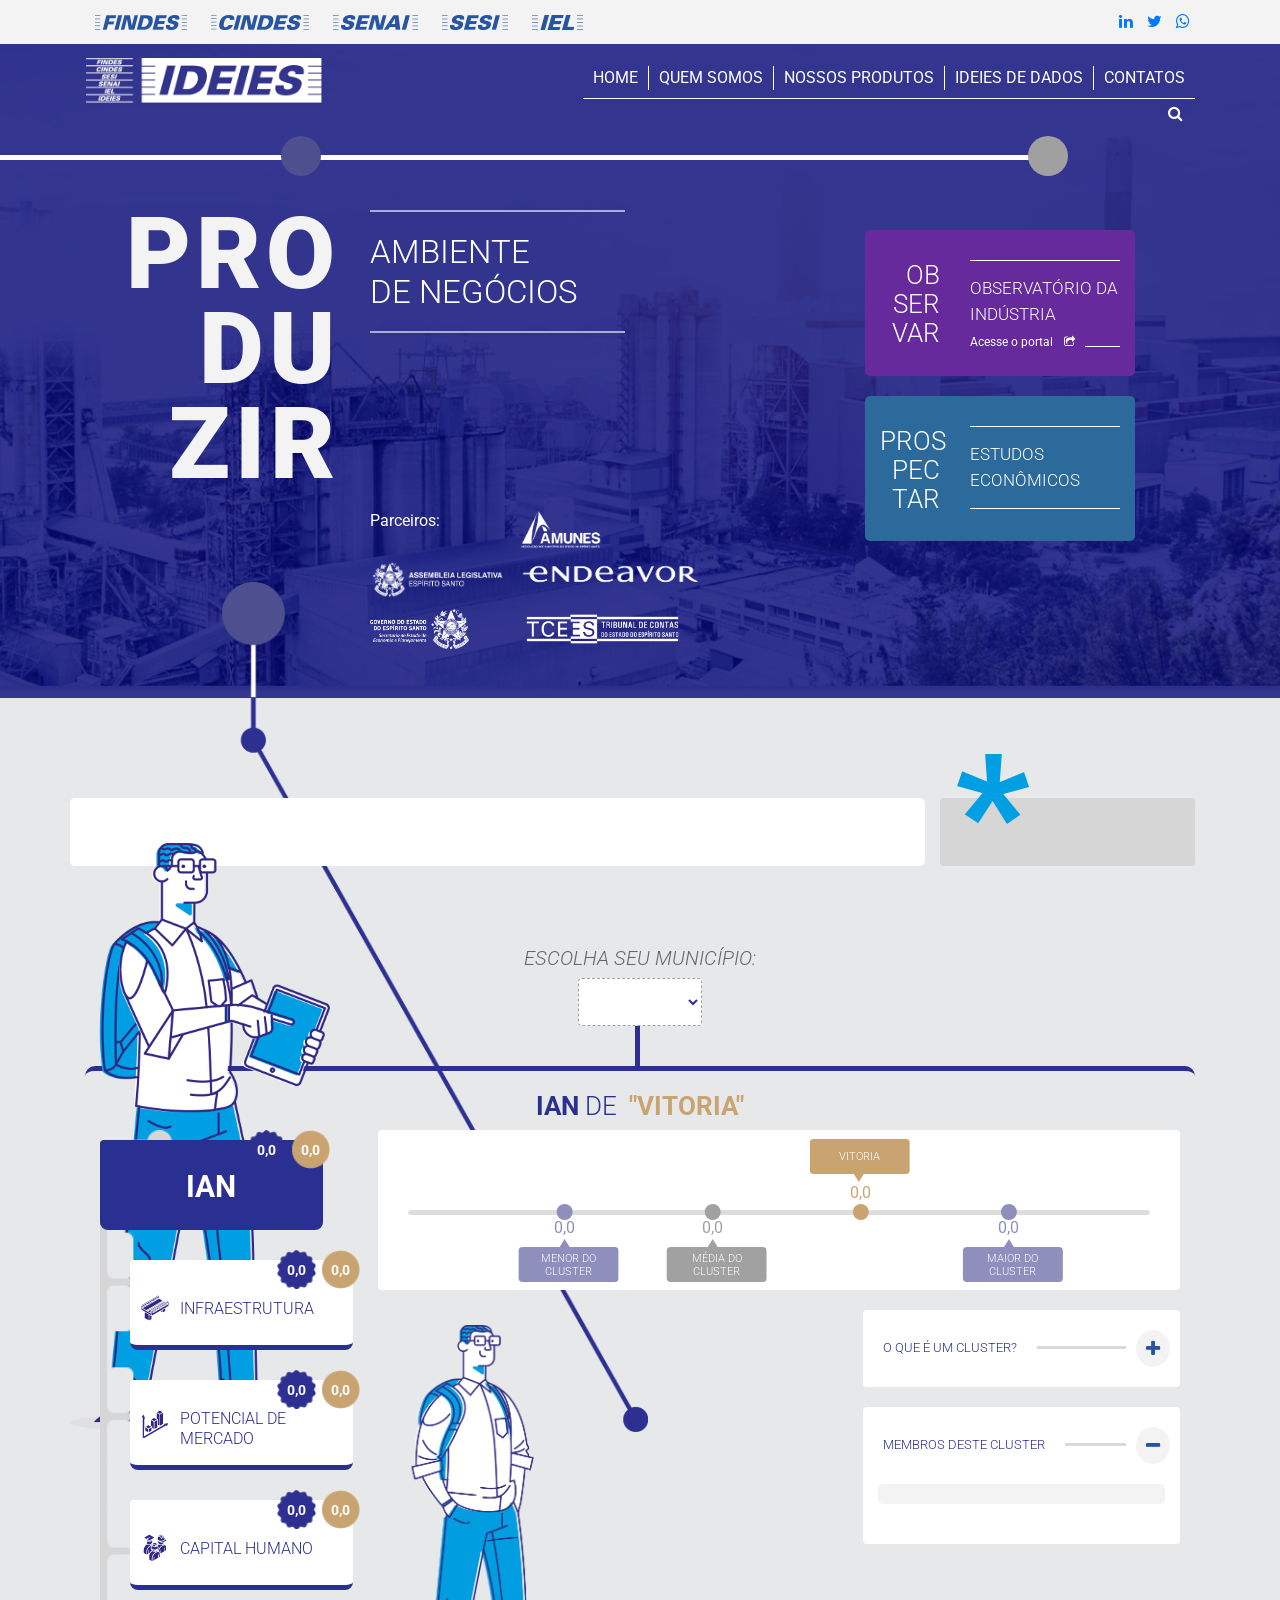
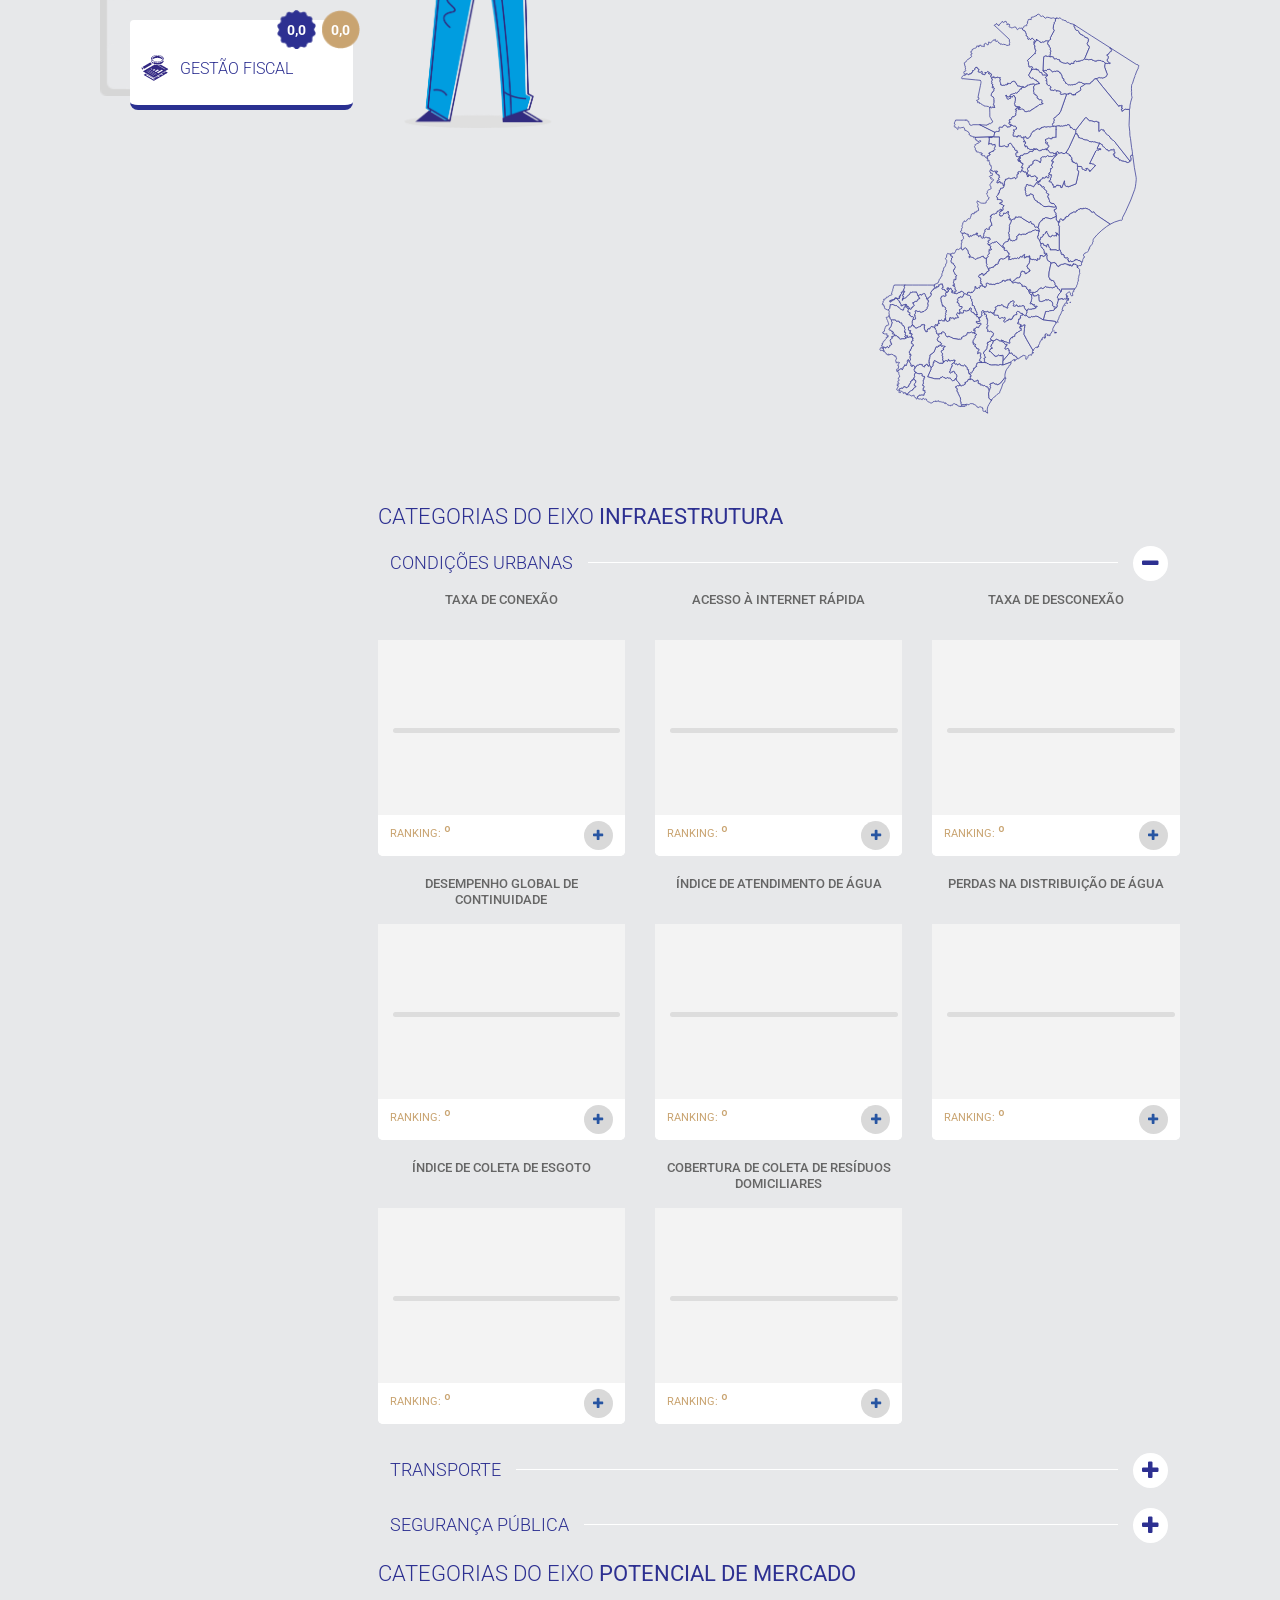
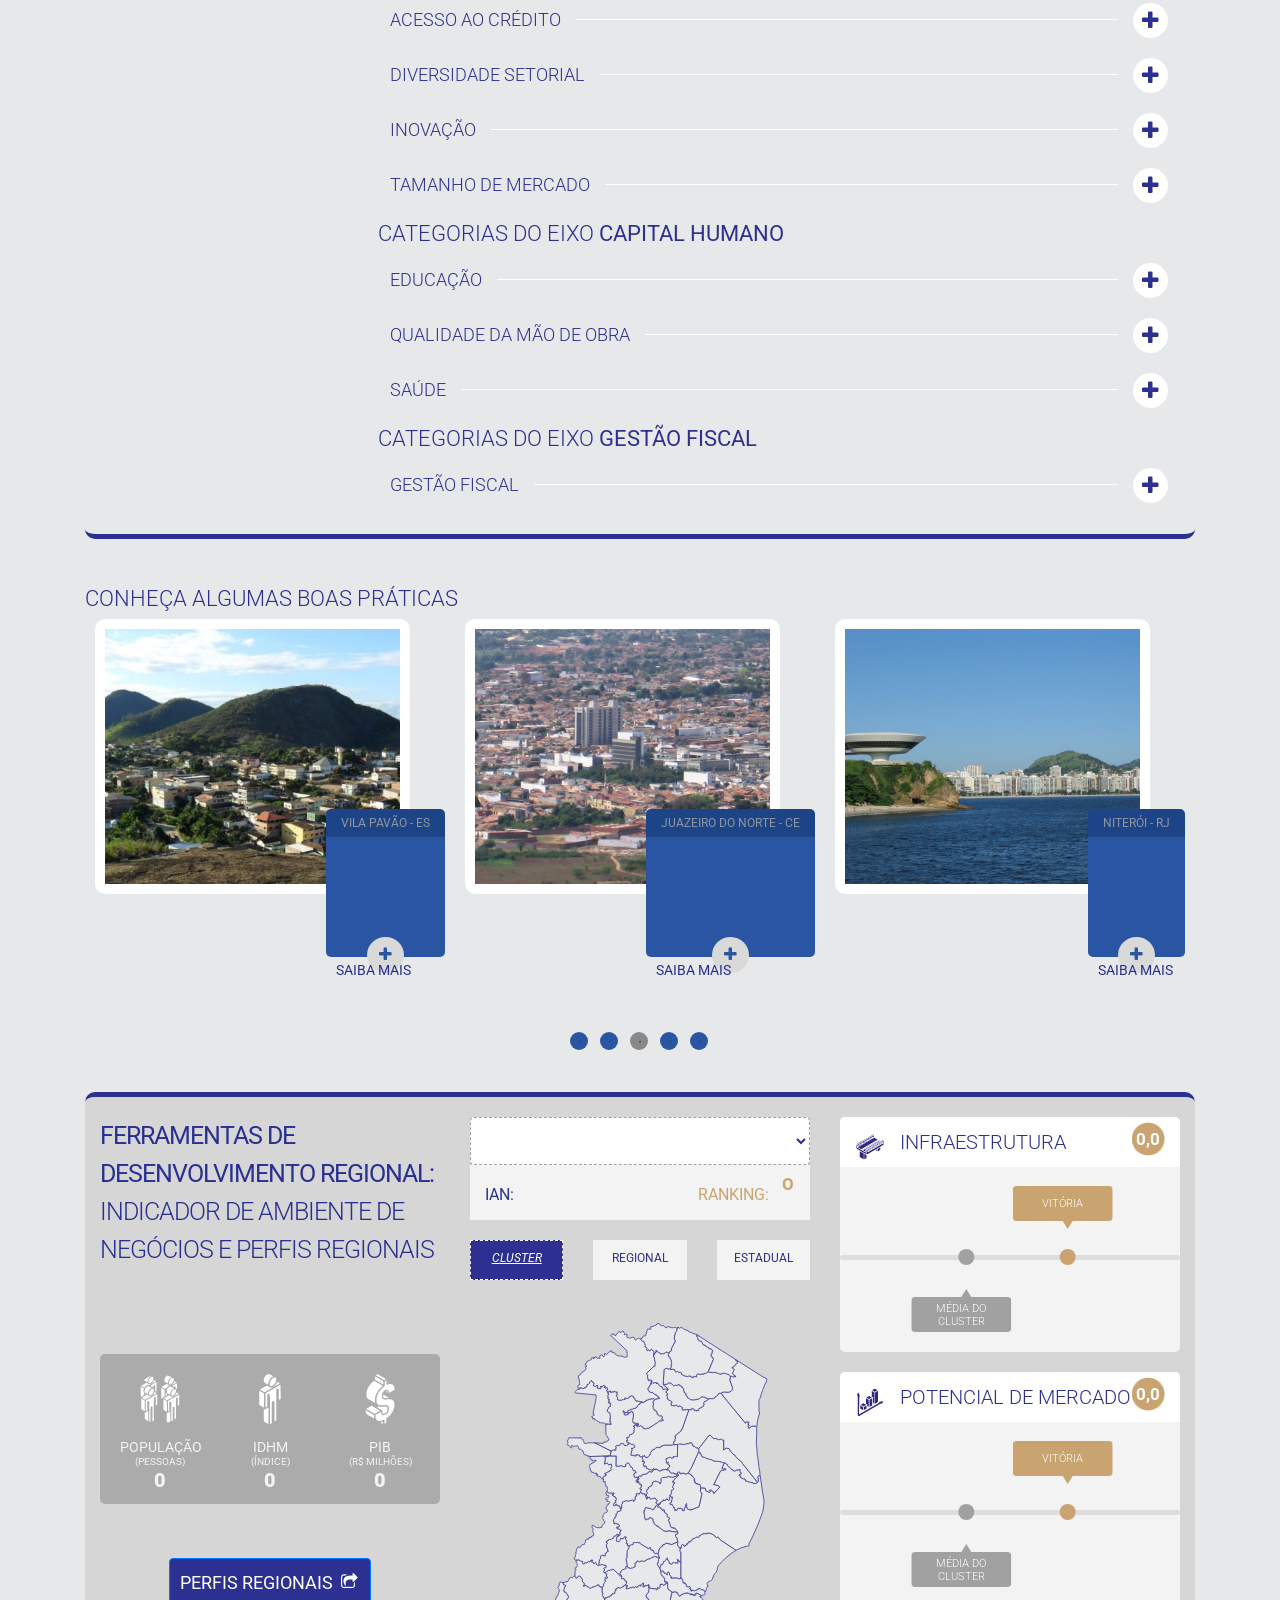
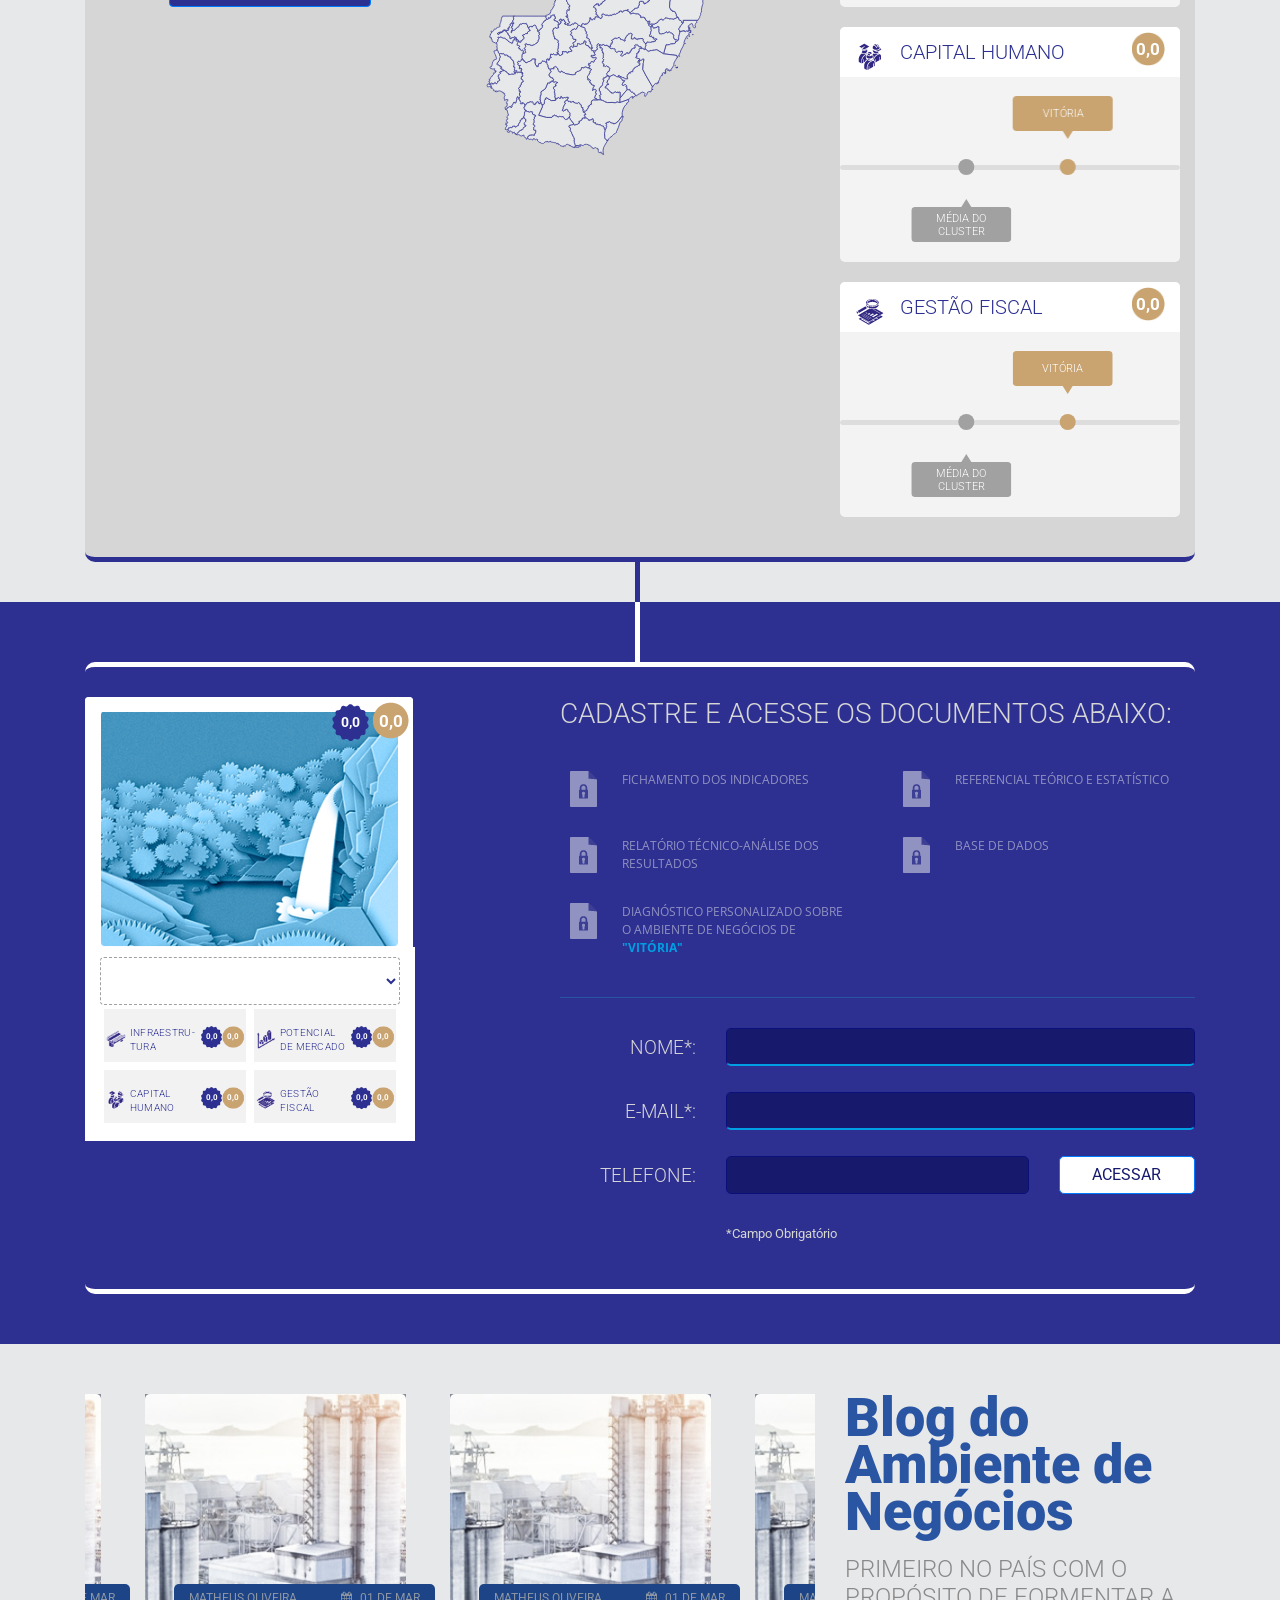
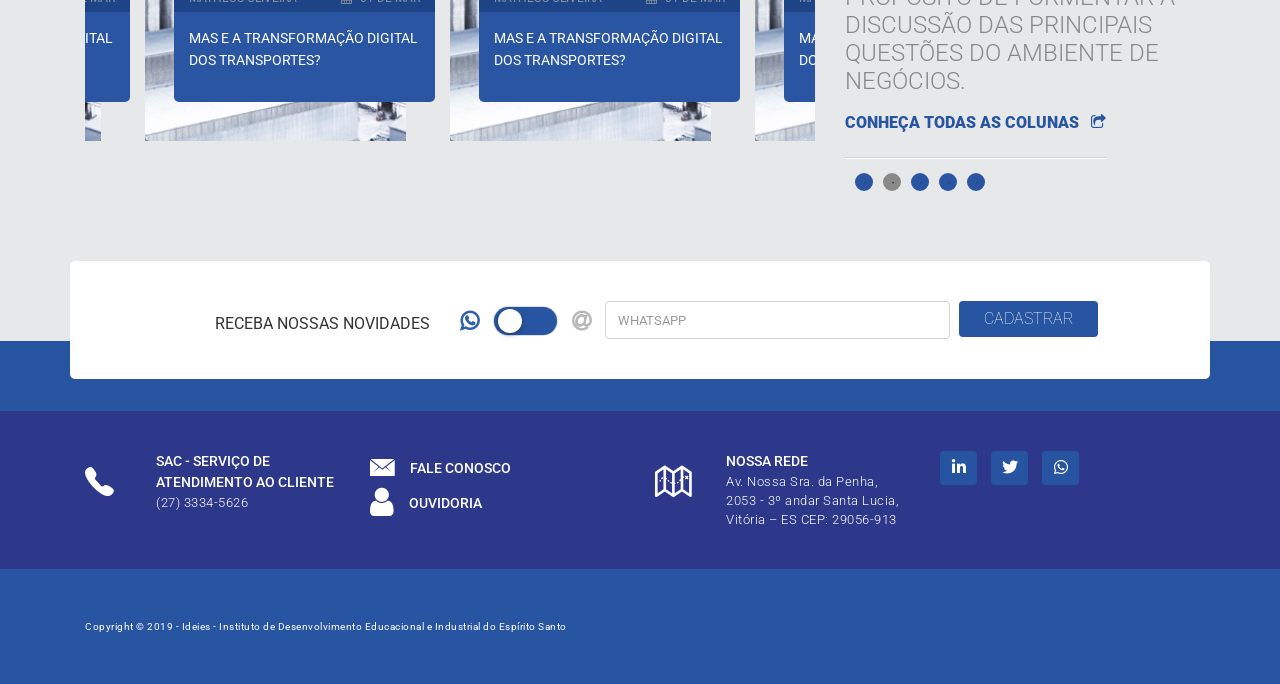
==== index.html @ bf03597d "att img" ====
<!DOCTYPE html>
<html>
  <head>
    <meta charset="utf-8">
    <meta name="viewport" content="width=device-width, initial-scale=1.0, shrink-to-fit=no">
    <title>Ideies</title>
    <link rel="stylesheet" href="assets/bootstrap/css/bootstrap.min.css">
    <link rel="stylesheet" href="assets/fonts/fontawesome-all.min.css">
    <link rel="stylesheet" href="assets/fonts/font-awesome.min.css">
    <link rel="stylesheet" href="assets/fonts/ionicons.min.css">
    <link rel="stylesheet" href="assets/fonts/fontawesome5-overrides.min.css">
    <link rel="stylesheet" href="https://fonts.googleapis.com/css?family=Open+Sans">
    <link rel="stylesheet" href="https://fonts.googleapis.com/css?family=Roboto:300,400,500,700,900">
    <link rel="stylesheet" href="assets/css/map-style.css">
    <link rel="stylesheet" href="assets/css/owl.carousel.min.css">
    <link rel="stylesheet" href="assets/css/owl.theme.default.min.css">
    <link rel="stylesheet" href="assets/css/slick-theme.css">
    <link rel="stylesheet" href="assets/css/slick.css">
    <link rel="stylesheet" href="assets/css/styles.css">
    <link rel="stylesheet" href="assets/css/pace.css">
    <link rel="stylesheet" href="assets/css/nouislider.css">
  </head>

<body>
  <div id="cc-conteudo">
    <section class="cc-redes-sociais">
      <div class="container">
        <div class="row">
          <div class="col">
            <div class="cc-box-menu">
                <ul class="cc-main-menu">
                  <li><a href="https://sistemafindes.org.br/" target="_blank">
                    <img src="assets/img/findes-logo-azul.png">
                  </a>
                </li>
                  <li>
                    <a href="http://www.cindes.org.br/" target="_blank">
                      <img src="assets/img/cindes-logo-azul.png">
                    </a>
                    </li>
                  <li>
                    <a href="https://senai-es.org.br/" target="_blank">
                      <img src="assets/img/senai-logo-azul.png">
                    </a>
                    </li>
                  <li>
                    <a href="http://www.sesi-es.org.br/" target="_blank">
                      <img src="assets/img/sesi-logo-azul.png">
                    </a>
                    </li>
                  <li>
                    <a href="http://www.iel-es.org.br/" target="_blank">
                      <img src="assets/img/iel-logo-azul.png">
                    </a>
                    </li>
                </ul>
                <ul class="cc-menu-redes-sociais">
                  <li><a href="https://www.linkedin.com/company/ideies" target="_blank">
                    <i class="fa fa-linkedin"></i>
                  </a>
                </li>

                  <li>
                    <a href="https://twitter.com/ideies" target="_blank">
                      <i class="fa fa-twitter"></i>
                    </a>
                    </li>
                  <li>
                    <a href="http://api.whatsapp.com/send?phone=5527988182897" target="_blank">
                      <i class="fa fa-whatsapp"></i>
                    </a>
                  </li>
                </ul>
              <div class="clearfix"></div>
            </div>
          </div>
        </div>
      </div>
    </section>
    <header class="cc-cabecalho" style="background-image: url(assets/img/bg-header-home-principal.jpg);">
      <div class="container">
        <div class="row">
          <div class="col">
            <nav class="navbar navbar-light navbar-expand-lg">
              <div class="container-fluid">
                <a class="navbar-brand" href="#">
                  <img src="assets/img/logo-ideies-branca.png">
                </a>
                <button data-toggle="collapse" class="navbar-toggler cc-btn-menu-hamburger" data-target="#navcol-1">
                  <span class="sr-only">
                    Toggle navigation
                  </span>
                  <span class="navbar-toggler-icon d-none"></span>
                  <span>
                    <i class="icon ion-android-menu"></i>
                  </span>
                </button>
                <div class="collapse navbar-collapse d-lg-flex d-xl-flex justify-content-lg-end" id="navcol-1">
                  <ul class="nav navbar-nav">
                    <li class="nav-item" role="presentation">
                      <a class="nav-link active cc-item" href="#">
                        Home
                      </a>
                    </li>
                    <li class="nav-item" role="presentation">
                      <a class="nav-link cc-item" href="http://www.portaldaindustria-es.com.br/quem-somos">
                        Quem Somos
                      </a>
                    </li>
                    <li class="nav-item" role="presentation">
                      <a class="nav-link cc-item" href="http://www.portaldaindustria-es.com.br/categorias">
                        Nossos produtos
                      </a>
                    </li>
                    <li class="nav-item" role="presentation">
                      <a class="nav-link cc-item" href="http://www.portaldaindustria-es.com.br/ideies-em-dados">
                        IDEIES DE DADOS
                      </a>
                    </li>
                    <li class="nav-item li-none" role="presentation">
                      <a class="nav-link cc-item" href="http://www.portaldaindustria-es.com.br/observatorio-da-industria">
                        Observatório da Industria
                      </a>
                    </li>
                    <li class="nav-item" role="presentation">
                      <a class="nav-link cc-item cc-border-none" href="http://www.portaldaindustria-es.com.br/contatos">
                        Contatos
                      </a>
                    </li>

                  </ul>
                  <div class="cc-busca d-none d-lg-block">
                    <button class="btn btn-primary cc-btn-busca" type="button">
                      <i class="fa fa-search"></i>
                    </button>
                    </div>
                </div>
              </div>
            </nav>
          </div>
        </div>
        <div class="cc-linha-ponto"></div>
        <div class="cc-box-conteudo-cabecalho">
          <div class="row">
            <div class="col-md-6">
              <div class="cc-box-descricao produzir-margin">
                <div class="row">
                  <div class="titulo-produzir col-6">
                    <h1 class="cc-titulo-grande">Pro</h1>
                    <h1 class="cc-titulo-grande">Du</h1>
                    <h1 class="cc-titulo-grande">Zir</h1>
                  </div>
                  <div class="titulo-desc col-6">
                    <h1 class="cc-titulo-left">Ambiente <br>de negócios</h1>
                    <p class="cc-texto-left">
                      <em class="slogan_banner"></em>
                      <br>
                    </p>
                  </div>
                </div>
              </div>
              <!-- inicio logos parceiros -->
              <div class="container-box parceiros_desktop">
                <span class="titulo_parceiros">
                  Parceiros:
                </span>

                <img class="logo_parceiros_1" src="assets/img/amunes.png">
                <img class="logo_parceiros_2" src="assets/img/ales.png">
                <img class="logo_parceiros_3" src="assets/img/tce_logo_horiz.png">
                <img class="logo_parceiros_4" src="assets/img/Brasao_SEP_Horizontal_Branco.png">
                <img class="logo_parceiros_5" src="assets/img/endeavor.png">

              </div>
              <!-- fim logos parceiros -->
            </div>

            <div class="cc-box-content col-md-4 offset-md-2">
              <div class="cc-box-descricao-cabecalho cc-box-roxo">
                <div style="margin-top: 10px;" class="row">
                  <div style="height: 105px;top: 6px;" class="col-4">
                    <h1 class="cc-titulo-grande">Ob</h1>
                    <h1 class="cc-titulo-grande">ser</h1>
                    <h1 class="cc-titulo-grande">var</h1>
                  </div>
                  <div class="col-8">
                      <p class="cc-texto-right">OBSERVATÓRIO DA INDÚSTRIA</p>
                      <a class="cc-link-portal" href="http://www.portaldaindustria-es.com.br/observatorio-da-industria">
                        <span>
                          Acesse o portal
                          <i class="fa fa-share-square-o"></i>
                        </span>
                      </a>
                    </div>
                </div>
              </div>
              <div class="cc-box-descricao-cabecalho cc-box-azul">
                <div style="margin-top: 10px;" class="row">
                  <div style="height: 105px;top: 6px;" class="col-4">
                    <h1 class="cc-titulo-grande">Pros</h1>
                    <h1 class="cc-titulo-grande">pec</h1>
                    <h1 class="cc-titulo-grande">tar</h1>
                  </div>
                  <div class="col-8">
                    <p class="cc-texto-right cc-bottom-border">Estudos econômicos</p>
                  </div>
                </div>
              </div>
            </div>
            <!-- inicio logos parceiros -->
            <div class="container-box parceiros_mobile">
                <span class="titulo_parceiros">
                  Parceiros:
                </span>

                <img class="logo_parceiros_1" src="assets/img/amunes.png">
                <img class="logo_parceiros_2" src="assets/img/ales.png">
                <img class="logo_parceiros_3" src="assets/img/tce_logo_horiz.png">
                <img class="logo_parceiros_4" src="assets/img/Brasao_SEP_Horizontal_Branco.png">
                <img class="logo_parceiros_5" src="assets/img/endeavor.png">

              </div>
              <!-- fim logos parceiros -->
          </div>
        </div>
      </div>
    </header>
    <section id="cc-section-ian">
      <div class="container"><img class="cc-img-linhaPonto" src="assets/img/bg-produzir-line-points-section-one.png">
        <div class="row">
          <div class="col-md-9 col-xl-6 offset-xl-3 cc-no-padding">
            <h1 id="titulo_inicial" class="cc-titulo-ian titulo_inicial"></h1>
          </div>
        </div>
        <div class="row">
          <div class="col-md-9 cc-no-padding">
            <div class="cc-box-conteudo">
              <div class="row cc-custom-row">
                <div class="col-lg-8 offset-lg-4">
                  <p style="margin-left: -15px;" class="cc-descricao texto_box_branco"></p>
                </div>
              </div>
            </div>
          </div>
          <div class="col-md-3">
            <div class="cc-box-sobre-ian">
              <!-- <h1  class="cc-titulo-ian">Afinal quem é o &nbsp;<span data->"ian"</span>&nbsp;?</h1> -->
              <h1 class="cc-titulo-ian titulo_box_cinza"></h1> <!--Adicionar um span em volta do texto ian com a classe cc-destacado e acrescentar aspas-->
              <p class="cc-descricao texto_box_cinza"></p>
            </div>
          </div>
        </div>
        <div class="cc-boneco-absoluto"><img class="cc-img-boneco" src="assets/img/ian_tablet.png"></div>
      </div>
    </section>
    <section class="cc-section-select">
      <div class="container">
        <div class="row">
          <div class="col">
            <h4 class="cc-titulo">Escolha seu município:</h4>
            <select class="cc-select-municipio">
              <option value="" selected="">Selecione</option>
            </select>
          </div>
        </div>
      </div>
    </section>
    <section class="cc-section-borda">
      <div class="container">
        <div class="row">
          <div style="height: 40px;" class="col-6"></div>
        </div>
      </div>
    </section>
    <section class="cc-contuedo-eixos">
      <div class="container">
        <div class="cc-box-eixo-geral cc-borda-grande">
          <div class="row">
            <div class="col-lg-12 col-md-12">
              <h1 style="text-align: center;" class="cc-titulo-principal">
                <strong id="titulo-principal">IAN</strong> de&nbsp;
                <span style="font-weight: 700; color: #c9a471;">"<span data-municipio="" class="municipioName">Vitoria</span>"</span></h1>
                <nav id="menu-session" data-session="ian" class="navbar px-0 navbar-light navbar-expand-lg cc-segundo-menu d-block d-lg-none">
                <div class="container-fluid">
                  <a class="navbar-brand pills-tab" id="v-pills-ian-tab" data-toggle="pill" href="#v-pills-ian" role="tab" aria-controls="v-pills-ian" aria-selected="true">
                    <div class="cc-box-card-mobile active cc-card-principal">
                      <span data-cpos_ian="" class="d-block cc-ranking">
                        0,0
                      </span>
                      <span data-ian="" class="d-block cc-pontuacao">
                        0,0
                      </span>
                      <div class="cc-descricao">
                        <h4 style="margin-left: 20px; color: #2A3091;" class="cc-titulo-menu-eixo">IAN</h4>
                      </div>
                    </div>
                  </a>


                  <button data-toggle="collapse" class="navbar-toggler" data-target="#navcol-2">
                    <span class="sr-only">
                      Toggle navigation
                    </span>
                    <span class="navbar-toggler-icon d-none"></span>
                    <span>
                      <i class="icon ion-android-menu"></i>
                    </span>
                  </button>
                  <div class="collapse navbar-collapse" id="navcol-2">

                    <ul class="nav navbar-nav nav-pills" role="tablist">
                      <!-- novo sidebar-->
                      <div id="sidebar">
                        <div class="sidebar__inner">
                          <div class="cc-box-card-menu-mobile">
                              <div class="nav flex-column nav-pills" id="menu-session" data-session="ian" role="tablist" aria-orientation="vertical">


                                <a class="" id="v-pills-infra-tab" data-toggle="pill" href="#v-pills-infra" role="tab" aria-controls="v-pills-infra" aria-selected="false">
                                  <div data-toggle="collapse" data-target="#navcol-2" aria-expanded="true" class="cc-box-card-mobile">
                                    <span data-cpos_infra="" class="d-block cc-ranking">
                                      0,0
                                    </span>
                                    <span data-infra="" class="d-block cc-pontuacao">
                                      0,0
                                    </span>
                                    <div class="cc-descricao">
                                        <div id="menu-infra" class="img-fluid-mobile figure-img"></div>
                                      <h4 class="cc-titulo-menu-eixo">Infraestrutura</h4>
                                    </div>
                                  </div>
                                </a>
                                <a class="" id="v-pills-mercado-tab" data-toggle="pill" href="#v-pills-mercado" role="tab" aria-controls="v-pills-mercado" aria-selected="false">
                                  <div data-toggle="collapse" data-target="#navcol-2" aria-expanded="true" class="cc-box-card-mobile">
                                    <span data-cpos_merc="" class="d-block cc-ranking">
                                      0,0
                                    </span>
                                    <span data-merc="" class="d-block cc-pontuacao">
                                      0,0
                                    </span>
                                    <div class="cc-descricao">
                                        <div id="menu-mercado" class="img-fluid-mobile figure-img"></div>
                                      <h4 class="cc-titulo-menu-eixo">Potencial de Mercado</h4>
                                    </div>
                                  </div>
                                </a>
                                <a class="" id="v-pills-humano-tab" data-toggle="pill" href="#v-pills-humano" role="tab" aria-controls="v-pills-humano" aria-selected="false">
                                  <div data-toggle="collapse" data-target="#navcol-2" aria-expanded="true" class="cc-box-card-mobile">
                                    <span data-cpos_caph="" class="d-block cc-ranking">
                                      0,0
                                    </span>
                                    <span data-caph="" class="d-block cc-pontuacao">
                                      0,0
                                    </span>
                                    <div class="cc-descricao">
                                        <div id="menu-capital" class="img-fluid-mobile figure-img"></div>
                                      <h4 class="cc-titulo-menu-eixo">Capital humano</h4>
                                    </div>
                                  </div>
                                </a>
                                <a class="" id="v-pills-fiscal-tab" data-toggle="pill" href="#v-pills-fiscal" role="tab" aria-controls="v-pills-fiscal" aria-selected="false">
                                  <div data-toggle="collapse" data-target="#navcol-2" aria-expanded="true" class="cc-box-card-mobile">
                                    <span data-cpos_gestfin="" class="d-block cc-ranking">
                                      0,0
                                    </span>
                                    <span data-gestfin="" class="d-block cc-pontuacao">
                                      0,0
                                    </span>
                                    <div class="cc-descricao">
                                        <div id="menu-gestao" class="img-fluid-mobile figure-img"></div>
                                      <h4 class="cc-titulo-menu-eixo">Gestão fiscal</h4>
                                    </div>
                                  </div>
                                </a>
                              </div>
                          </div>
                        </div>
                      </div>
                      <!-- novo sidebar -->
                    </ul>
                  </div>
                </div>
              </nav>
            </div>

            <!-- sidebar pc -->
            <div class="col-lg-3">
              <div id="sidebar" class="my-sidebar">
                <div class="sidebar__inner">
                  <div class="cc-box-card-menu d-none d-lg-block">
                    <div class="cc-linha">
                      <div class="nav flex-column nav-pills" id="menu-session" data-session="ian" role="tablist" aria-orientation="vertical">
                        <a class="" id="v-pills-ian-tab" data-toggle="pill" href="#v-pills-ian" role="tab" aria-controls="v-pills-ian" aria-selected="true">
                          <div class="cc-box-card active cc-card-principal">
                            <span data-cpos_ian="" class="d-block cc-ranking">
                              0,0
                            </span>
                            <span data-ian="" class="d-block cc-pontuacao">
                              0,0
                            </span>
                            <div class="clearfix"></div>
                            <div class="cc-descricao">
                              <h4 class="cc-titulo-menu-eixo">IAN</h4>
                            </div>
                          </div>
                        </a>
                        <a class="" id="v-pills-infra-tab" data-toggle="pill" href="#v-pills-infra" role="tab" aria-controls="v-pills-infra" aria-selected="false">
                          <div class="cc-box-card">
                            <span data-cpos_infra="" class="d-block cc-ranking">
                              0,0
                            </span>
                            <span data-infra="" class="d-block cc-pontuacao">
                              0,0
                            </span>
                            <div class="clearfix"></div>
                            <div class="cc-descricao">
                                <div id="menu-infra" class="img-fluid figure-img"></div>
                              <h4 class="cc-titulo-menu-eixo">Infraestrutura</h4>
                            </div>
                          </div>
                        </a>
                        <a class="" id="v-pills-mercado-tab" data-toggle="pill" href="#v-pills-mercado" role="tab" aria-controls="v-pills-mercado" aria-selected="false">
                          <div class="cc-box-card">
                            <span data-cpos_merc="" class="d-block cc-ranking">
                              0,0
                            </span>
                            <span data-merc="" class="d-block cc-pontuacao">
                              0,0
                            </span>
                            <div class="clearfix"></div>
                            <div class="cc-descricao">
                                <div id="menu-mercado" class="img-fluid figure-img"></div>
                              <h4 class="cc-titulo-menu-eixo">Potencial de Mercado</h4>
                            </div>
                          </div>
                        </a>
                        <a class="" id="v-pills-humano-tab" data-toggle="pill" href="#v-pills-humano" role="tab" aria-controls="v-pills-humano" aria-selected="false">
                          <div class="cc-box-card">
                            <span data-cpos_caph="" class="d-block cc-ranking">
                              0,0
                            </span>
                            <span data-caph="" class="d-block cc-pontuacao">
                              0,0
                            </span>
                            <div class="clearfix"></div>
                            <div class="cc-descricao">
                                <div id="menu-capital" class="img-fluid figure-img"></div>
                              <h4 class="cc-titulo-menu-eixo">Capital humano</h4>
                            </div>
                          </div>
                        </a>
                        <a class="" id="v-pills-fiscal-tab" data-toggle="pill" href="#v-pills-fiscal" role="tab" aria-controls="v-pills-fiscal" aria-selected="false">
                          <div class="cc-box-card">
                            <span data-cpos_gestfin="" class="d-block cc-ranking">
                              0,0
                            </span>
                            <span data-gestfin="" class="d-block cc-pontuacao">
                              0,0
                            </span>
                            <div class="clearfix"></div>
                            <div class="cc-descricao">
                                <div id="menu-gestao" class="img-fluid figure-img"></div>
                              <h4 class="cc-titulo-menu-eixo">Gestão fiscal</h4>
                            </div>
                          </div>
                        </a>
                      </div>
                    </div>
                  </div>
                </div>
              </div>
            </div>
            <!-- sidebar pc -->
            <div class="col-lg-9">
              <div class="row">
                <div class="col-12">
                  <div class="cc-regua-grande">
                    <div id="main-slider">
                    </div>
                  </div>
                </div>
                <div class="col-md-7">
                  <div class="cc-como-funciona">
                    <figure class="figure cc-figure d-none d-md-block">
                      <img class="img-fluid figure-img" src="assets/img/ian_bolso.png">
                    </figure>
                    <p class="texto1"></p>
                    <p class="texto2"></p>
                  </div>
                </div>
                <div class="col-md-5">
                  <div class="cc-box-clusters">
                    <div class="cc-box-cluster">
                      <div class="cc-box-superior">
                        <h4 class="cc-titulo">
                          O que é um cluster?
                        </h4>
                        <span class="cc-caixa-button">
                          <button
                            class="btn btn-primary cc-btn-cluster" type="button">
                            <i
                              class="fa fa-plus">
                            </i>
                        </button>
                          </span>
                        <div class="clearfix">

                        </div>
                      </div>
                      <div class="cc-content-cluster display-none">
                        <p>É o processo de agrupamento de municípios conforme suas caraterísticas semelhantes em termos
                          de população, microrregião, Índice de Gini e IDHM. A construção dos clusters é importante
                          porque os municípios brasileiros, no geral, possuem grandes diferenças em termos de população,
                          de distribuição territorial, de desigualdade de renda e de desenvolvimento humano. Portanto,
                          devemos compará-los entre seus pares, ou seja, os indicadores dos municípios devem ser
                          comparados com os indicadores das demais localidades em condições análogas. </p>
                      </div>
                    </div>
                    <div class="cc-box-cluster">
                      <div class="cc-box-superior">
                        <h4 class="cc-titulo">Membros deste cluster</h4><span class="cc-caixa-button"><button
                            class="btn btn-primary cc-btn-cluster" type="button"><i
                              class="fa fa-minus"></i></button></span>
                        <div class="clearfix"></div>
                      </div>
                      <div id="membros-cluster" class="cc-content-cluster"></div>
                    </div>
                  </div>
                  <div class="cc-primeiro-mapa">
                    <div id="cluster-map" class="cc-mapa">
                      <svg xmlns="http://www.w3.org/2000/svg" id="geojs-32-mun" stroke="#3c3f98" stroke-width="0.4"
                        version="1.2" baseprofile="tiny" viewbox="0 -20 150 250" stroke-linecap="round"
                        stroke-linejoin="round">

                        <g data-municipio="muqui" fill="#e7e8ea">
                          <path
                            d="M 27.5918 185.5451 27.9597 185.4429 28.2406 185.5274 28.5087 185.2234 28.7162 184.6437 28.7329 184.0445 28.9061 183.7702 28.7577 183.4506 28.9292 183.1302 28.8957 183.0492 29.3793 182.9564 29.3737 182.8112 29.1774 182.7372 29.1271 182.597 29.3785 182.3543 29.4623 182.1436 29.4655 182.1403 29.7512 182.0679 29.7296 182.2188 29.8453 182.3239 29.9914 182.2891 32.1172 183.4982 34.0285 183.4585 34.1641 183.2975 33.9973 182.9514 34.0293 182.8442 34.1721 182.7966 34.5839 182.7307 34.6772 182.4578 35.0323 182.4883 35.1656 182.3114 35.18 182.1124 35.5103 182.0268 35.8998 182.1378 36.065 182.4468 36.4344 182.4489 36.6188 182.3208 36.6172 181.8397 36.7441 181.7567 36.7369 181.4296 36.8622 181.3422 37.0114 181.6688 37.2707 181.935 37.2955 182.3137 37.5508 182.1987 37.7918 182.2945 37.9538 182.1635 38.2666 182.1117 38.3616 181.8702 38.5164 182.0381 38.9433 182.1301 39.4397 181.9843 39.5634 181.7475 39.6863 181.7344 39.9033 181.8898 40.2337 181.8159 40.2321 182.0921 40.4484 182.2019 40.2983 182.4564 40.0302 182.5644 39.8387 183.1087 39.652 183.2902 39.4285 183.3223 39.3256 183.5887 38.8859 183.7007 38.8324 183.9041 38.6098 184.0293 38.6569 184.1578 38.5779 184.4173 38.7758 184.739 39.0471 184.9165 38.5978 185.1143 38.5435 185.3066 38.6561 185.4612 38.4861 185.5568 38.3081 185.8914 38.2299 186.2348 38.0783 186.3645 38.0368 186.6464 37.8014 186.7845 37.8237 187.2011 37.9179 187.2816 37.8277 187.437 37.8573 187.6654 37.6378 187.8469 37.5045 187.8459 37.2923 188.1169 37.5014 188.1717 37.637 188.4659 37.9458 188.5708 38.3049 188.2591 38.858 188.1955 38.8971 187.877 38.9737 187.8419 39.5203 187.7186 39.7533 187.8325 39.8842 187.7981 40.0885 188.0123 40.1818 188.6444 40.3558 188.7164 40.359 188.8668 40.4675 188.9809 40.7269 189.0731 40.9814 189.3174 41.2097 189.7424 41.2041 190.0363 41.0788 190.1873 41.2607 190.4093 41.2384 190.7425 41.1035 190.8416 40.8234 191.5337 40.426 191.8673 40.2369 191.8498 40.0893 192.3396 39.7812 192.6753 39.4924 192.5856 38.9473 192.718 38.5747 192.3682 38.4238 192.3346 38.348 192.0421 38.1477 191.8694 38.1781 191.7653 37.9315 191.56 37.7591 191.264 37.4782 191.2888 37.3378 191.4117 37.0369 191.4052 36.5158 191.2158 36.2301 191.0066 35.9341 191.3241 35.6707 191.4636 35.3092 191.4847 35.0507 191.3693 35.0276 191.2498 34.8903 191.2367 34.9374 191.1153 34.8384 191.0053 34.1936 190.9146 33.7212 190.4978 33.556 190.6112 33.4786 190.8489 33.1922 190.9584 32.857 190.8733 32.4213 191.6007 31.9385 191.7841 31.8252 191.6919 29.6993 191.6633 25.9192 190.6108 27.7729 186.5068 27.5926 186.1332 27.6963 185.9375 27.5918 185.5451">
                          </path>
                        </g>
                        <g data-municipio="alfredo-chaves" fill="#e7e8ea">
                          <path
                            d="M 64.6908 172.0347 64.1442 172.0489 63.9 171.8724 63.6367 171.9133 63.1794 171.6523 63.0533 171.4627 62.6902 171.3329 62.6472 171.2019 62.2689 171.1564 62.0295 170.986 61.6608 171.2357 61.6289 171.3511 61.1565 171.4159 61.0942 171.602 60.7878 171.6381 60.7168 171.8173 60.5883 171.7737 60.5077 171.8989 60.3274 171.9327 60.2332 171.7531 59.6203 171.7654 59.5238 171.6444 59.5709 171.3607 59.4982 171.2926 59.341 171.441 59.116 171.465 58.871 171.1906 58.9277 171.0071 59.0514 170.9311 58.9157 170.8143 58.8407 170.5195 59.0298 170.1743 59.357 169.8749 59.3682 169.5937 59.9659 169.3665 59.9419 169.2071 60.0616 168.9126 60.2252 168.8675 60.2747 168.728 60.2236 168.4413 60.3625 168.1564 60.3074 167.8069 60.0672 167.5051 59.5501 167.1853 59.1463 167.0962 58.9476 166.7887 58.713 166.6533 58.2901 167.0801 57.7219 166.7849 57.4801 166.7578 57.3245 166.9191 57.1034 166.7801 57.3293 166.5878 57.37 166.3022 57.504 166.1772 57.2726 165.793 57.0699 165.6853 57.0588 165.5708 56.7555 165.2264 56.864 164.9256 56.8297 164.5073 57.0197 164.3803 57.3436 164.3911 57.5639 164.1925 57.3189 163.9724 57.449 163.7313 56.8856 163.1588 57.1561 162.8626 57.2894 162.2929 57.1976 162.0713 57.3061 161.8658 57.1625 161.6825 57.2271 161.4209 57.1218 161.3103 57.3572 161.1019 57.196 160.8835 57.295 160.514 57.2455 160.3734 57.0883 160.2923 56.7348 160.3939 56.9191 159.9126 56.8497 159.7319 56.9008 159.5592 56.5089 159.3838 56.422 158.9985 56.6669 158.9636 56.7164 158.27 56.2791 158.0167 56.1849 157.8663 55.7756 158.13 55.6008 158.0972 55.7317 157.349 55.3933 157.0632 55.1946 157.0627 55.1164 156.9785 55.2529 156.7936 55.5434 156.6958 55.6295 156.5846 56.0517 156.5133 56.4387 156.6718 56.809 156.5554 57.0691 156.599 57.0907 156.3224 57.204 156.2811 57.6221 156.6685 57.9637 156.6219 58.014 156.8393 58.1393 156.8961 58.2278 156.7932 58.4313 156.8708 58.6204 156.6651 59.1 156.6964 59.2485 157.0331 59.7512 157.0569 59.8206 157.136 59.764 157.4205 60.0401 157.4868 60.1726 157.4201 60.3537 157.8089 60.4894 157.8135 60.6801 158.0247 60.6083 158.1267 60.6649 158.2435 61.2834 158.3726 61.4374 158.271 61.8755 158.2652 62.0391 158.4523 62.1269 158.3778 62.2745 158.4561 62.6527 158.3511 62.7932 158.4148 63.0198 158.9046 62.9863 159.1539 62.8969 159.2183 63.0613 159.3562 63.0948 159.6297 63.2999 159.8646 63.6726 160.058 64.0947 159.9441 64.5177 159.6333 64.8177 159.8369 64.9765 159.791 65.0531 159.6669 65.3173 159.6276 65.4689 159.8298 65.6492 159.8757 66.1288 159.6781 66.0506 159.5494 66.302 159.5102 66.3212 159.6293 66.539 159.7662 66.468 159.9385 66.6076 160.0634 66.4169 160.6473 66.2749 160.7339 66.2836 160.8547 66.1137 161.055 65.9796 161.1094 65.7019 161.5982 66.0841 161.9754 66.2621 161.8164 66.4839 161.8669 66.7178 161.7807 66.8606 161.5976 67.1686 161.4361 67.4894 161.0255 67.7847 161.0539 67.8621 161.1695 68.0209 161.105 68.1119 160.984 68.0999 160.8017 68.3712 160.3866 69.2426 160.382 69.2347 160.645 69.3424 160.8322 69.4557 160.8365 69.5658 160.6421 69.8794 160.4667 69.818 160.3388 70.2314 160.1627 69.9959 159.9201 70.5234 159.6322 70.4939 159.4973 70.6782 159.3658 70.5234 159.0686 70.9208 159.0122 70.9065 158.8528 70.9998 158.7502 70.9551 158.5141 71.3613 158.4358 71.7244 157.9984 71.9949 158.1746 72.5472 158.0774 72.4849 157.5453 72.6174 157.4992 72.6573 157.3387 72.2647 156.9897 73.0116 156.4046 73.2374 156.5493 73.5846 156.4686 73.8806 156.5483 74.0849 156.9255 74.3873 157.0611 74.6571 157.4562 75.5668 157.4501 75.6681 158.0705 75.8533 158.1252 75.7128 158.411 75.2476 158.3019 75.0321 158.5205 74.8007 158.449 74.5733 158.6467 74.5781 158.9023 74.4608 159.0277 74.7233 159.3279 74.5438 159.4345 74.6092 159.8621 74.4408 159.9034 74.2285 159.8227 74.1703 159.9798 74.3411 160.0759 74.1033 160.5482 73.5694 160.5051 73.4449 160.9486 73.4569 161.1438 73.6053 161.289 73.4992 161.4046 73.4776 161.812 73.6747 162.0267 73.5694 162.1623 73.152 162.2267 73.0339 162.4911 73.0347 162.7969 73.405 162.8378 73.6971 163.0088 73.9476 162.9717 74.3889 163.2262 74.859 163.3226 74.7919 163.6149 74.9858 163.7227 74.7664 164.0934 74.6818 164.1235 74.6539 163.8806 74.3642 164.0567 74.4512 164.1779 74.1288 164.5989 74.1328 165.1235 74.357 165.3655 74.6467 165.1955 74.8366 165.1872 74.9571 165.5798 74.9037 166.0775 75.0162 166.3229 74.4249 166.4368 74.0689 166.6366 73.9117 166.9278 73.6652 167.0125 73.4704 166.9754 73.1433 167.3584 72.9637 167.4433 72.6868 167.4133 72.4825 167.5501 72.3405 167.8489 72.2 167.9129 72.2671 168.0846 72.1561 168.2801 71.9024 168.3024 71.4738 168.6531 71.5904 168.8024 71.5824 169.0223 71.4579 169.1921 71.5616 169.485 71.4036 169.5503 71.098 169.4627 70.8562 169.5808 70.6423 169.4195 70.2744 169.8351 70.4604 170.2356 69.6664 170.1832 69.5371 170.241 68.8636 171.4241 68.8045 172.0207 69.0128 172.7928 68.9226 173.088 68.6258 173.0928 68.2316 172.9265 68.0113 172.9795 67.653 172.7579 67.4615 172.741 67.2492 172.5427 66.6699 172.3532 66.5685 172.3872 64.6876 171.451 64.3844 171.5793 64.4403 171.7349 64.627 171.7964 64.6908 172.0347">
                          </path>
                        </g>
                        <g data-municipio="irupi" fill="#e7e8ea">
                          <path
                            d="M 13.0051 146.1062 13.3722 146.1556 13.9125 145.7653 13.9308 146.0451 13.8183 146.4602 13.4057 146.6588 13.3267 146.8288 13.3195 147.0743 13.5725 147.3873 13.0003 147.5631 12.8862 148.0356 12.7689 148.1936 12.8719 148.3882 13.1879 148.3579 13.3307 148.5638 13.3475 148.8534 13.2302 148.9573 13.2373 149.1982 13.1025 149.3424 13.1655 149.5082 13.0059 149.5648 13.0434 149.6557 12.9716 149.7267 12.7905 149.7333 12.5798 149.9134 12.7785 150.1103 12.6524 150.5638 12.7178 150.6281 12.97 150.4042 12.9541 149.9303 13.2046 149.6745 13.5925 149.5959 13.6994 149.4988 13.8773 149.5495 14.3003 149.3651 14.6027 149.1398 14.5979 148.9936 14.9754 148.7428 15.8484 147.9036 16.1732 147.8302 16.3607 147.6593 16.3982 147.327 16.7477 146.9458 16.806 146.5547 17.0845 146.3567 17.3814 146.5257 17.5817 146.5086 18.2935 146.1429 18.4619 146.3196 18.7707 146.1241 19.034 146.2522 19.1848 146.1779 19.4282 146.2547 19.8232 146.2084 19.9797 146.0968 19.9948 146.2211 20.1464 146.3423 20.2127 146.7902 20.3739 146.8205 20.575 147.0097 20.5103 147.0501 20.6157 147.1939 20.5438 147.3937 20.6683 147.443 20.6635 147.7945 20.7433 147.8149 20.7489 147.982 20.8934 148.0386 20.9269 148.2361 21.0761 148.2468 21.0897 148.3607 21.1527 148.3421 21.1096 148.431 21.3091 148.5676 21.3506 148.6886 21.2317 148.7681 21.4009 148.9379 21.5014 149.2306 21.8214 149.3351 21.8174 149.8262 21.6563 149.7915 21.2972 149.9092 20.9412 150.1501 20.7681 150.4178 20.4999 150.5599 20.4752 150.6412 20.725 150.829 20.3651 151.2228 19.9238 151.071 19.8727 151.2241 19.6469 151.1471 19.3716 151.4183 18.1347 151.9701 18.1857 152.0754 18.5081 152.2062 18.6709 152.7668 18.8984 153.0526 18.9957 153.4222 18.5704 153.7364 18.4395 153.6801 18.2233 153.9721 18.1873 154.2385 17.8466 154.5216 17.8426 154.6147 17.6056 154.6497 17.5154 154.5289 17.4428 154.5971 17.4883 154.8333 17.3056 155.3254 16.8236 155.2908 16.4469 155.1646 16.4613 154.9115 16.3088 154.8702 16.2346 154.3708 15.909 154.0691 15.7917 154.0258 15.5404 154.2523 15.3385 154.0679 15.2044 153.4402 15.0081 153.2956 15.0879 153.1381 14.9171 153.0313 14.7288 152.7332 14.645 152.8936 14.4663 152.9001 14.3146 152.66 14.1886 152.633 13.8797 153.1469 13.713 153.035 13.4991 153.0985 13.1041 152.9677 12.8679 153.1076 12.7458 153.5119 12.1162 153.6077 11.9502 153.2485 12.0308 152.589 11.7156 152.2313 11.7483 152.1286 11.6118 152.0562 11.6844 151.9705 11.2679 151.8197 11.1913 151.5241 11.2719 151.3664 11.1226 151.3004 11.1458 151.2189 10.9894 151.2297 10.9168 150.8043 10.801 150.7801 10.7723 150.6425 10.5257 150.4295 10.2385 150.3339 10.1778 150.093 10.1092 150.0972 10.0038 149.8512 9.9073 149.8852 9.857 149.7974 9.8706 149.6586 9.5147 149.633 9.4309 149.6972 9.3886 149.5769 9.2617 149.5806 8.8372 150.0344 8.7382 150.2774 8.2411 150.3794 8.1517 150.5138 7.7128 150.7668 7.1039 150.8471 6.7815 151.4972 6.4184 151.5766 6.4017 151.4738 6.1327 151.3703 6.0466 151.237 6.0936 150.845 7.2994 150.3575 8.0208 150.2292 8.7406 149.6806 8.8212 149.361 9.0295 149.4039 9.1596 149.2243 9.6934 149.4521 9.8618 149.3441 10.1634 149.6201 10.6686 149.444 10.9758 149.8282 11.1091 149.6536 11.0811 149.4463 10.9184 149.3138 11.4235 149.0441 11.2727 148.7433 10.9774 148.6746 10.9718 148.5046 11.7507 148.3375 11.7443 148.1881 11.5041 148.0836 11.4402 147.8957 11.9996 147.496 12.3188 147.0172 12.0499 146.7981 12.0707 146.5034 12.3524 146.3192 12.8072 146.3313 13.0051 146.1062">
                          </path>
                        </g>
                        <g data-municipio="iconha" fill="#e7e8ea">
                          <path
                            d="M 65.3364 182.3377 65.338 179.4342 65.0659 179.3578 64.8313 179.7133 64.6007 179.7696 64.5113 179.4465 63.8242 179.5427 63.6103 179.803 63.2369 179.2763 62.9536 179.2809 62.2697 179.8525 61.6768 179.9288 61.5515 180.0379 61.0966 179.8272 61.1653 179.6034 60.8149 179.5677 60.7695 179.3977 60.5995 179.3939 59.9244 178.5013 59.0186 177.7891 58.8423 177.5008 58.6875 177.4038 58.5319 177.5216 58.0387 177.206 58.2191 176.915 58.2294 176.7431 58.3938 176.7183 58.5542 176.3941 58.7146 176.3889 59.0099 176.019 58.9548 175.8682 59.0107 175.6846 59.3865 175.5644 59.515 175.8135 59.6969 175.7196 59.5366 175.7152 59.4583 175.293 59.0809 174.8455 58.9412 174.8005 58.942 174.5969 59.0466 174.3966 59.2692 174.3217 59.1838 174.3006 59.1782 174.0924 59.3865 173.637 59.6722 173.5079 59.9004 173.23 60.0321 172.7438 59.9371 172.4225 60.2994 172.2174 60.3274 171.9327 60.5077 171.8989 60.5883 171.7737 60.7168 171.8173 60.7878 171.6381 61.0942 171.602 61.1565 171.4159 61.6289 171.3511 61.6608 171.2357 62.0295 170.986 62.2689 171.1564 62.6472 171.2019 62.6902 171.3329 63.0533 171.4627 63.1794 171.6523 63.6367 171.9133 63.9 171.8724 64.1442 172.0489 64.6908 172.0347 65.0523 172.2412 65.3675 172.2087 65.5487 172.3708 66.1392 173.1675 66.3946 173.2978 66.6068 173.5507 66.5175 173.7234 66.721 173.8651 66.8191 173.8575 66.9476 173.6537 67.2572 173.5624 67.3873 173.5747 67.5836 173.7881 67.3809 174.3701 67.199 174.3578 67.1064 174.6841 66.7345 174.8101 66.7146 175.065 66.5701 175.2375 66.6595 175.4319 66.4712 175.5794 66.4177 175.8888 66.5749 176.0832 66.95 176.1971 67.1008 176.0167 67.4791 175.8312 68.0041 175.7561 68.4797 176.1467 68.5029 176.2996 68.226 176.7068 68.3497 176.8434 68.7678 176.8697 68.7822 177.1019 68.5875 177.284 68.7343 177.6789 68.7183 178.0083 68.8396 178.1343 65.3364 182.3377">
                          </path>
                        </g>
                        <g data-municipio="jeronimo-monteiro" fill="#e7e8ea">
                          <path
                            d="M 27.5918 185.5451 27.5128 185.3744 27.2917 185.2783 27.1122 184.792 26.9781 184.6764 26.9757 184.6389 26.959 184.6222 26.9622 184.6176 27.0763 184.502 26.6868 183.8163 26.8983 183.2241 26.5767 183.1938 26.449 182.9894 26.7714 182.3174 26.5512 181.9138 26.5895 181.8115 26.8345 181.7304 26.7347 181.6271 26.6932 181.3931 26.8065 181.3209 26.7124 181.183 27.0667 180.9913 27.105 180.8171 26.9486 180.2438 27.1313 180.0367 26.9869 179.6993 27.1234 179.3787 27.0771 179.2546 27.6189 178.9973 27.7594 178.625 28.053 178.5847 28.5302 178.3404 28.6523 178.0386 29.2261 177.7749 30.3983 174.8768 30.8293 174.9811 30.8995 175.07 31.2602 175.0335 31.3807 174.8964 31.3703 174.4765 31.6169 174.435 31.7047 174.5933 31.9002 174.6749 31.992 174.5236 31.9816 174.2305 32.1563 174.0743 32.679 174.0674 32.8434 174.1354 32.9368 174.3559 33.1794 174.4168 33.2935 174.6246 33.6047 174.5996 33.7476 174.3638 34.0101 174.2737 34.2431 174.5136 34.4682 174.5038 35.247 174.7721 34.6054 175.1219 34.5328 175.3059 34.0939 175.5867 34.0229 175.8631 34.2655 176.0257 34.5144 176.0144 34.4666 176.2038 34.149 176.2902 34.2064 176.5585 33.7013 176.8993 33.5648 176.7585 33.4244 176.7994 33.1267 177.3622 33.1754 177.7809 33.5943 178.1241 33.6318 178.4178 33.8928 178.616 33.8952 178.8086 33.6311 178.9903 33.5369 179.5965 33.797 179.7302 33.9016 180.0229 33.7436 180.2659 33.9638 180.9919 33.7803 181.833 33.8441 182.0341 34.0532 182.1802 34.2902 182.1958 34.2966 182.5678 34.0763 182.6708 34.1649 182.7747 34.1721 182.7966 34.0293 182.8442 33.9973 182.9514 34.1641 183.2975 34.0285 183.4585 32.1172 183.4982 29.9914 182.2891 29.8453 182.3239 29.7296 182.2188 29.7512 182.0679 29.4655 182.1403 29.4623 182.1436 29.3785 182.3543 29.1271 182.597 29.1774 182.7372 29.3737 182.8112 29.3793 182.9564 28.8957 183.0492 28.9292 183.1302 28.7577 183.4506 28.9061 183.7702 28.7329 184.0445 28.7162 184.6437 28.5087 185.2234 28.2406 185.5274 27.9597 185.4429 27.5918 185.5451">
                          </path>
                        </g>
                        <g data-municipio="domingos-martins" fill="#e7e8ea">
                          <path
                            d="M 82.5517 154.6806 82.3163 154.7148 81.9324 154.8322 81.9572 154.9887 80.8136 155.1235 80.0212 155.3911 79.6031 155.326 79.2328 155.3892 79.0884 155.2874 78.6399 155.2284 78.3582 155.2912 78.2872 155.7766 78.1356 155.8874 77.7421 155.9254 77.1436 155.5826 76.7335 154.7955 76.3831 154.4985 76.53 154.2362 76.4677 154.0562 76.601 153.9133 76.4143 153.5952 75.3114 153.4579 75.0752 153.7512 74.8031 153.5795 74.618 153.7268 73.8718 153.6719 73.7505 153.7777 73.7809 154.0153 73.65 154.0203 73.413 153.8228 73.0427 153.8059 72.9573 153.6738 72.7475 153.5991 72.5974 153.1081 72.433 153.0478 72.1011 153.1535 72.113 153.4733 71.8641 153.7331 71.6231 153.6179 71.351 153.7892 71.2097 153.7723 70.6982 153.5482 70.754 153.408 70.6192 153.2397 70.9017 152.8896 70.9711 152.627 70.7828 152.3203 71.0509 151.8889 71.0326 151.6738 71.1834 151.5028 71.2017 151.2852 70.8219 151.0447 70.3766 150.9683 70.0039 151.2293 69.4717 151.2543 69.3959 151.4609 69.2067 151.5708 69.2394 151.7033 69.079 151.8297 69.0583 151.9692 68.6721 152.1939 68.5404 152.1637 68.3952 152.3262 68.4686 152.6015 68.2435 152.6831 68.1206 152.83 68.238 153.1788 67.8485 153.4245 67.7703 153.6561 67.7272 154.0212 67.9044 154.2586 67.6977 154.8214 66.9915 154.3816 66.9013 154.2277 66.6268 154.2258 66.4624 154.0883 66.069 153.9913 65.7769 154.0216 65.5144 153.8336 65.5646 153.5779 65.279 153.4318 64.9502 152.9368 64.2639 153.1852 64.0469 153.4158 63.8809 153.3884 63.6686 153.5543 63.5114 153.2925 62.9688 153.3759 62.853 153.3202 62.6256 153.4224 62.5977 153.625 62.3958 153.6142 62.2091 153.7414 62.1189 153.9538 61.905 153.9813 61.7462 154.2529 61.4549 154.2131 61.2491 154.3689 61.4079 154.6145 61.6281 154.7436 61.7454 155.0315 61.609 155.5213 61.6345 155.7606 61.3017 155.7428 60.9602 155.9114 60.9482 156.0679 61.0567 156.1173 60.9977 156.518 60.8868 156.6309 60.7647 156.6136 60.7112 156.7283 60.8094 157.2451 60.9163 157.3154 60.854 157.4353 60.4151 157.2791 60.1726 157.4201 60.0401 157.4868 59.764 157.4205 59.8206 157.136 59.7512 157.0569 59.2485 157.0331 59.1 156.6964 58.6204 156.6651 58.4313 156.8708 58.2278 156.7932 58.1393 156.8961 58.014 156.8393 57.9637 156.6219 57.6221 156.6685 57.204 156.2811 57.0907 156.3224 57.0691 156.599 56.809 156.5554 56.4387 156.6718 56.0517 156.5133 55.6295 156.5846 55.5434 156.6958 55.4715 156.4288 54.7861 156.0336 54.2298 156.4986 54.166 156.6478 54.2849 156.9223 54.3607 157.5131 54.1572 157.9648 54.3823 158.3188 54.49 158.7043 53.6042 159.25 53.6649 159.579 52.4016 159.5682 52.0298 159.1274 51.8837 159.3208 51.6818 159.3865 51.6332 158.9788 51.377 158.6736 51.5757 158.3864 51.5837 158.1071 51.9276 158.1603 52.0361 157.9765 51.6699 157.6779 51.7704 157.533 51.5917 157.3636 51.614 156.8456 51.5374 156.6338 51.2517 156.3144 51.2948 156.1578 51.1232 155.9992 51.1176 155.8488 50.7346 155.7835 50.8854 155.4585 50.9142 155.054 50.2343 154.671 50.2542 154.4632 50.4824 154.2757 50.5088 154.1655 50.3739 153.9448 50.4449 153.823 50.1082 153.5939 50.0188 153.4366 49.6437 153.4416 49.4442 153.2708 49.1578 153.2368 49.3174 152.6535 49.2431 152.5317 49.2958 152.0208 49.3676 151.9728 49.3245 151.824 49.4825 151.5639 48.7476 150.9381 48.896 150.6769 49.0947 150.5838 49.129 150.4382 48.8098 149.944 48.3989 149.7004 48.4994 149.3872 48.3701 149.144 48.4435 148.8171 48.3989 148.5824 47.9679 148.1706 47.3056 148.005 46.9249 148.0281 46.7582 147.8844 46.6057 147.8836 46.4549 147.5704 46.7087 147.3472 46.9122 146.421 47.1205 146.2236 47.3982 146.4128 47.762 146.2745 47.8865 146.4514 48.3797 146.6525 48.5186 146.8034 48.7276 146.5192 48.651 146.451 48.7181 146.2376 49.1514 146.4397 49.2655 146.4037 49.2727 146.2916 49.5208 146.3019 49.8704 146.029 49.9853 145.5688 50.4457 145.3324 50.5159 145.0281 50.6221 144.9382 50.583 144.4921 50.7697 144.294 50.5934 144.0513 50.7194 143.8039 50.5646 143.555 50.6628 143.4522 51.1336 143.4487 51.2294 143.5459 51.3251 144.1815 51.5757 144.372 51.9986 144.4051 52.1135 144.3805 52.1096 144.1896 52.5253 143.8801 52.9634 144.112 53.2292 144.1014 53.0927 143.864 53.356 143.544 53.1661 143.1305 53.2531 142.9586 53.5659 143.0223 54.0583 142.9104 54.2937 142.9949 54.4788 142.9588 54.4988 143.0442 54.6536 143.0894 54.885 143.1466 55.2529 143.428 55.4245 143.2225 55.5944 143.2638 55.5992 143.4835 55.7851 143.6587 55.7437 143.7862 55.999 143.8849 56.1099 143.5615 56.4331 143.4591 56.7244 142.9488 56.6286 142.7832 56.6534 142.4467 56.3996 142.2477 56.5744 141.8307 56.8265 141.665 57.4163 141.5515 57.6405 141.8375 58.4904 142.203 59.2517 142.0105 59.4256 142.3357 59.606 142.4563 59.7696 142.4085 59.8454 142.2712 60.1263 142.3737 60.2803 142.2262 60.4949 142.2464 60.7032 142.0795 60.7359 142.2124 60.9546 142.3847 61.111 142.4004 61.194 142.3476 61.1389 142.1955 61.3073 142.0255 61.5539 141.9748 61.6672 142.062 61.822 141.8918 61.83 141.7593 62.0143 141.8505 62.2952 141.743 62.4995 141.8106 62.644 141.5117 63.0118 141.7808 63.2297 141.7372 63.4635 141.5023 63.6893 141.4587 63.7763 141.2803 64.082 141.2472 64.6573 140.8971 64.9749 140.8049 64.8536 140.4473 65.3476 140.2139 65.5503 140.2233 65.6891 140.0274 65.9573 140.1173 66.0171 140.2656 66.1256 140.2946 66.0411 140.4519 66.1799 140.6428 66.3962 140.6585 66.7409 140.5529 66.9619 140.0368 67.1982 140.0295 67.3793 139.9696 67.7185 140.0422 67.728 139.834 67.8477 139.7735 67.9571 139.7685 68.0799 139.9145 68.8388 139.8113 69.111 139.3175 69.3081 139.5737 69.2881 139.7141 69.115 139.848 69.0663 140.2168 69.4796 140.2658 69.7039 140.6338 69.9848 140.749 70.2585 141.3838 70.5825 141.5718 71.4699 141.18 71.6055 141.2405 72.054 141.184 72.299 141.3494 72.5583 141.3183 72.7546 141.4816 72.8927 141.4297 73.0563 141.5659 73.2015 141.5361 73.2693 141.4053 73.3571 141.6047 73.4521 141.6193 73.8271 141.4574 74.29 141.4994 74.4105 141.791 74.669 141.869 74.9108 142.1696 74.9252 142.3148 75.6035 142.6171 75.3825 142.8506 75.3529 143.2934 75.5365 143.3452 75.7663 143.214 75.9195 143.3206 76.1046 143.1722 76.8125 143.1745 77.0319 143.3809 77.1987 143.1689 77.2729 143.3523 77.225 143.66 77.5977 143.7839 77.786 143.9954 77.6735 144.4519 78.1076 144.7156 78.3223 144.7489 78.268 145.0189 78.6024 145.1764 78.6734 145.3938 79.1777 145.1247 79.469 144.8603 79.619 144.9767 78.9112 145.4073 79.0245 145.6253 78.9336 145.8392 79.0142 146.3517 79.3397 146.8503 79.3549 146.9711 79.2671 147.0218 80.1768 147.9269 80.3476 147.8635 80.4474 148.1754 80.3325 148.6408 80.4099 148.7871 80.3516 149.0307 80.4545 149.1734 80.5288 149.6974 80.3396 149.9081 80.2806 150.2747 80.1058 150.5067 80.271 150.6391 80.1625 150.889 80.3508 150.9902 80.1481 151.1377 80.1409 151.3236 79.9726 151.3286 79.5999 152.1589 79.722 152.4365 79.9502 152.5164 80.1369 152.4741 80.3053 152.2192 80.5136 152.1553 80.4801 152.5517 80.6788 152.5861 80.7993 152.7912 80.982 152.7722 81.1137 153.0995 81.2039 152.9825 81.3587 152.9773 81.4385 152.8072 81.7856 152.7776 81.6045 153.1248 81.6795 153.3891 81.5239 153.5981 81.646 153.7491 81.8463 153.687 82.1655 153.7721 82.6786 153.5138 82.9347 153.5968 83.0672 153.7737 83.2898 153.7906 83.2739 153.8676 82.9667 153.9408 82.6738 154.3222 82.4599 154.4196 82.519 154.5239 82.7384 154.5625 82.5517 154.6806">
                          </path>
                        </g>
                        <g data-municipio="cariacica" fill="#e7e8ea">
                          <path
                            d="M 93.1547 143.1163 93.5274 143.2442 93.6279 143.3679 93.9671 144.45 94.1953 144.5929 94.3621 144.5601 95.208 145.1877 95.2535 145.3328 95.1577 145.6116 95.2694 145.875 95.8711 145.9028 95.4665 146.5441 94.5855 147.3841 94.2831 148.1191 93.9216 148.5584 93.8282 149.0472 93.861 149.387 94.3134 149.8247 94.3054 149.9703 94.3102 150.0475 94.3102 150.0506 94.327 150.7795 94.1953 150.8373 94.1929 151.038 94.1028 151.1108 94.1738 151.2969 94.1706 151.3113 94.1363 151.4077 94.1307 151.4191 94.0509 151.459 94.0373 151.4686 93.7796 152.5189 93.6168 152.8548 93.7628 153.0106 93.6678 154.1236 93.3407 154.4207 93.0973 154.2435 92.9863 154.2967 92.8483 154.1492 92.6257 154.246 92.4996 154.0466 92.3416 154.1686 92.2243 154.1048 92.0806 154.2262 91.8875 154.2043 91.8069 154.0785 91.8308 153.8691 91.5156 153.4567 91.3313 153.4141 91.1813 153.1846 91.2938 152.8104 91.1908 152.608 91.3273 152.1891 91.2691 151.9204 91.1589 151.901 90.8924 151.3434 90.495 151.1571 90.3306 150.8246 89.859 150.8169 89.1504 150.3133 88.5247 150.5642 88.3069 150.7505 88.0778 150.5515 88.0635 150.3189 87.9071 150.2768 87.635 150.3571 87.6206 150.4818 87.4035 150.5167 87.291 150.6777 87.0883 150.7171 86.9263 150.9333 86.6885 150.9135 86.264 151.1703 85.7269 151.1517 85.4085 151.3142 85.1141 151.1942 84.8005 151.2792 84.6241 151.1901 84.5619 151.2456 84.4589 151.189 84.2171 150.6068 84.2012 150.3354 84.0432 149.9964 84.0974 149.7796 84.0974 149.7665 84.107 148.7643 84.0056 148.4733 84.1645 147.8892 84.0807 147.7945 84.0807 147.7941 84.0679 147.7699 84.0655 147.7642 83.6314 147.9576 83.38 147.7413 83.3433 147.7498 83.2491 147.9795 82.7999 148.238 82.5525 148.2324 82.4304 148.4289 82.2277 148.3636 81.7505 148.4028 81.5382 148.5711 81.2605 148.2511 81.3571 147.8471 80.9565 147.5863 80.9022 147.2955 81.0235 147.1127 80.7578 147.0307 80.5487 147.6672 80.3476 147.8635 80.1768 147.9269 79.2671 147.0218 79.3549 146.9711 79.3397 146.8503 79.0142 146.3517 78.9336 145.8392 79.0245 145.6253 78.9112 145.4073 79.619 144.9767 79.8122 145.3679 79.7715 145.6585 79.5169 146.0025 79.5616 146.3978 79.6709 146.558 79.8225 146.4631 80.0651 146.5111 80.3173 146.3959 81.871 146.5046 83.5348 145.657 83.5237 145.4768 83.6609 145.3641 83.8564 144.9244 84.3544 144.571 84.506 144.5639 84.5092 144.4529 84.6345 144.4611 85.2513 143.9819 85.4093 143.9783 85.4389 144.1734 85.5785 144.3365 86.1738 144.5228 86.2624 144.3983 86.3901 144.4097 86.5856 144.2695 87.1362 143.6356 87.6413 143.2932 87.6198 143.4059 87.7547 143.5361 88.1832 143.6479 88.4409 143.5984 88.7482 143.7651 89.0354 143.7507 89.4704 144.0284 89.5917 144.0002 89.6339 143.8847 90.2101 143.8617 90.3976 144.0127 90.8278 143.9706 91.0384 144.1204 92.4349 143.6174 92.9337 143.1677 93.1547 143.1163">
                          </path>
                        </g>
                        <g data-municipio="conceicao-do-castelo" fill="#e7e8ea">
                          <path
                            d="M 35.7745 146.5449 35.7753 146.5432 35.8216 146.4506 36.2397 146.5286 36.369 146.2968 36.3913 146.0123 36.7018 145.9697 36.7903 145.7672 36.5876 145.6316 36.6052 145.5536 36.8047 145.5323 36.8278 145.4034 36.5892 145.3082 36.5605 145.1747 36.3466 145.0431 36.0953 144.9897 35.9293 144.7875 35.9317 144.5699 36.0442 144.5226 36.0961 144.3595 36.2836 144.3626 36.353 144.2051 36.3083 144.0363 36.4592 144.0065 37.1423 144.2387 37.1199 144.4256 36.9276 144.5393 37.1103 144.8149 37.3066 144.8499 37.3944 144.7404 37.6681 144.6974 37.5452 144.5349 37.7743 144.1876 37.8541 144.2798 37.9953 144.1905 38.1342 144.2543 38.2339 144.6396 38.4797 144.7594 38.451 145.0324 38.3488 145.0984 38.4653 145.2638 38.5954 145.2696 38.7614 145.4818 39.1085 145.4703 39.15 145.6005 39.0774 145.7073 39.1436 146.1072 38.5084 146.132 38.5954 146.4266 38.7383 146.4043 38.905 146.6749 39.2218 146.7664 39.2977 146.6926 39.4956 146.7087 39.9632 146.9659 40.2074 146.949 40.3303 146.9104 40.5465 147.0779 40.8075 147.0026 41.0644 147.1436 41.4993 147.0355 41.5999 146.8004 42.0659 146.6769 42.271 146.3275 42.8711 146.5416 42.9948 146.1744 43.2621 146.0661 43.3315 145.8777 43.4816 145.8439 44.1256 146.005 44.2652 146.1706 44.6874 146.3542 44.665 146.4324 44.9611 146.7669 45.1454 147.2525 44.8829 147.5295 44.6578 148.1176 44.653 148.4038 44.2987 148.6145 44.3043 148.8636 43.8191 149.087 43.2111 148.7689 42.9405 148.9742 42.6405 149.0549 42.7067 149.1582 42.5471 149.3837 42.1784 149.2514 42.0539 149.4899 41.797 149.6294 41.797 149.7529 41.5305 150.0254 41.7802 150.3973 41.9829 150.5334 41.7842 150.7701 41.9007 150.9003 41.7731 151.0094 41.7483 151.2111 41.536 151.265 41.4427 151.3999 41.4802 151.5435 41.3844 151.6524 41.4443 151.7665 41.9071 151.8447 41.9678 152.1259 42.3859 152.3032 42.338 152.3794 42.5032 152.8928 42.5136 153.0899 42.3979 153.2887 42.4713 153.4333 42.9565 153.6807 42.9677 153.8657 43.5606 153.8376 43.8941 153.9406 43.9277 153.9769 44.0226 154.2878 43.7218 154.9574 43.1081 155.2854 43.0036 155.4379 42.6285 155.4986 42.6062 155.8557 42.9461 156.2556 42.8248 156.8036 42.6772 156.9572 42.8559 156.9833 43.1209 157.2309 42.9238 157.4034 42.9214 157.5876 42.6118 157.6408 42.6086 157.7487 42.3628 157.8348 42.0332 157.3029 41.8353 157.2244 41.6629 157.209 41.2384 157.5912 41.1083 157.7987 41.1626 157.9072 41.0365 158.2155 41.5624 158.5783 41.6326 159.0262 41.8409 159.2231 42.0986 159.2926 42.1298 159.5644 41.9749 159.6504 41.9845 159.7326 41.7459 159.6061 41.6254 159.7213 41.2496 159.7983 41.0205 159.9819 40.8641 159.8869 40.5609 159.9226 40.4986 159.8264 40.351 159.8108 40.3055 160.1976 40.0055 160.5606 39.6169 160.4423 39.6192 160.063 39.4525 159.937 38.9832 159.9764 38.7734 159.7209 38.502 160.0357 38.2435 160.0862 37.9083 159.9049 37.898 159.7236 37.483 159.8233 37.4846 160.262 37.6761 161.0424 37.2939 160.9269 37.1845 161.0226 37.2851 161.2711 37.2069 161.4071 36.9491 161.3871 36.4767 161.8752 36.2764 161.643 35.8734 161.5469 35.7521 161.4125 35.579 160.9144 35.2167 160.4585 35.2781 160.4024 35.1241 160.3323 34.7754 160.4124 34.7706 160.4106 34.7698 160.4099 34.994 160.1379 35.3731 160.0298 35.3196 159.5682 35.176 159.3871 35.2454 159.1518 35.1704 158.974 35.1975 158.6426 35.4688 157.9531 35.3084 157.6033 35.3731 157.2561 35.5175 157.1812 35.4441 156.967 35.6189 156.8552 35.4992 156.6034 35.5534 156.4697 35.4896 156.1886 35.8271 155.9915 35.5407 155.8465 35.2438 155.5357 35.2271 155.1062 35.4385 154.9703 35.2398 154.6303 35.2654 154.3946 35.0403 154.1616 34.6748 154.1553 34.4586 153.9346 34.4354 153.7389 34.2048 153.5591 33.8449 153.7979 33.659 153.6824 33.6478 152.8715 33.339 152.7367 33.4068 152.2087 33.2049 152.0337 33.2847 151.847 33.0844 151.4778 33.1267 151.362 32.944 151.2867 32.9719 150.3642 32.7133 149.8812 32.8027 149.7486 32.6782 149.5944 32.7652 149.5518 32.7461 149.3793 32.9998 149.3005 32.9831 149.095 33.078 149.0649 33.1211 148.7019 33.3733 148.4514 33.5433 148.518 33.6981 148.3344 34.0308 148.3022 34.0564 148.1475 34.358 148.2643 34.5408 148.5271 34.7866 148.3725 35.0092 148.4214 35.1265 148.2866 35.4106 148.3907 35.4082 148.1896 35.6045 148.0788 35.5391 147.9799 35.5678 147.6664 35.2055 147.4628 35.4641 147.2452 35.2725 147.0437 35.2398 146.8276 35.2773 146.7097 35.4154 146.7358 35.5542 146.5968 35.6747 146.6509 35.7689 146.5726 35.7713 146.5589 35.7745 146.5449">
                          </path>
                        </g>
                        <g data-municipio="marilandia" fill="#e7e8ea">
                          <path
                            d="M 84.8563 87.9395 84.9289 88.1756 84.8619 88.3329 84.7933 88.364 84.652 88.2355 84.5164 88.6677 84.2929 88.6863 84.281 88.8559 83.9043 89.0416 83.8101 89.2861 83.6394 89.4183 83.5476 89.8186 83.6801 89.9645 83.8923 89.977 84.3233 89.7646 84.4677 89.7851 84.7542 90.182 85.1843 90.3746 85.1771 90.6635 85.612 90.7516 85.7772 91.0591 85.6822 91.2716 85.8554 91.4992 85.9552 91.4948 86.1188 91.2848 86.4132 91.348 86.4755 91.1362 86.6255 91.0937 86.817 91.4462 87.0843 91.7066 86.8322 91.853 86.7468 92.2331 86.7747 92.2813 87.5623 92.7903 87.923 93.3384 88.2015 93.4228 88.1664 93.597 88.2726 93.8257 88.0356 94.2696 88.1098 94.4167 88.4705 94.5932 88.5558 94.782 88.6939 94.8468 88.9716 94.8074 89.1655 95.2814 89.4736 95.3834 89.4384 95.4869 89.0354 95.6761 88.7697 96.3232 88.8862 96.5387 88.8184 96.797 89.3945 97.1385 89.3475 97.5014 89.5047 97.7486 89.4704 98.0148 89.6579 98.3841 89.6052 98.959 89.8287 99.0765 89.8558 99.2784 90.3099 99.5356 90.4343 99.8813 90.9475 99.8112 91.1573 99.9806 91.1861 99.9687 91.4111 99.8556 91.5595 100.0177 91.9904 100.0015 92.3727 100.6494 93.0135 101.2901 93.1396 101.5942 92.4206 101.9363 92.0854 101.9889 89.3993 101.4678 87.3764 101.6549 86.517 101.4567 86.3206 101.3616 85.9608 100.978 85.699 100.8755 85.3798 100.4583 84.7286 100.2009 84.5531 99.8195 84.2435 99.6078 83.7822 99.4927 83.5955 99.3424 83.3186 99.3867 83.3529 98.8568 82.8398 98.7677 82.6746 98.6519 82.6443 98.5151 82.1822 98.3209 82.0043 97.9573 81.6811 97.7599 81.705 97.4301 81.5111 97.1887 81.1751 96.2619 81.2374 95.6406 81.0443 95.5401 80.7937 95.5532 80.5695 95.1748 80.1489 95.1627 79.8896 95.0187 79.7523 95.0417 79.3876 95.2213 79.4698 95.3498 79.3988 95.6124 79.062 95.7541 78.8945 95.6782 78.6965 95.7737 78.4404 95.6688 78.2991 95.7132 78.1044 96.1075 77.7517 96.1809 77.6959 95.9398 77.5498 95.8784 77.4804 95.5912 77.3711 95.5472 77.2514 95.3193 77.3136 94.8906 77.1101 94.333 77.2362 93.6665 77.0096 93.4458 76.8915 92.7609 76.743 92.438 76.8157 92.2436 77.0383 92.2851 77.1237 92.2164 77.1069 91.9346 76.7662 91.6864 77.0032 91.4492 77.2474 91.4237 77.3304 91.2806 77.3455 90.9164 77.4924 90.7276 77.5283 90.4357 77.6496 90.2459 77.6272 90.084 77.948 89.9901 78.6551 90.3404 78.924 90.3429 79.1123 90.4568 79.3685 90.3902 79.963 90.4916 80.4258 90.8058 80.9006 90.917 81.0937 91.1997 81.2494 91.233 81.5773 91.0739 81.6859 90.5381 81.8758 90.3617 82.0936 90.3869 82.1655 90.1403 82.44 89.9655 82.5661 89.3493 82.6826 89.2149 82.9611 89.0468 83.147 89.0635 83.1047 88.8957 83.4997 88.7409 83.5013 88.6412 83.6298 88.5196 83.5907 88.3988 83.8437 88.3533 83.9139 88.428 84.506 88.0085 84.8563 87.9395">
                          </path>
                        </g>
                        <!-- Não identificado -->
                        <g data-municipio="" fill="red">
                          <path d="M 94.1115 162.0765 94.0884 162.0392 94.1698 162.0359 94.1115 162.0765"></path>
                        </g>
                        <!-- Não identificado -->
                        <g data-municipio="" fill="red">
                          <path d="M 100.4812 151.6417 100.462 151.5612 100.5227 151.5783 100.4812 151.6417"></path>
                        </g>
                        <!-- Não identificado -->
                        <g data-municipio="" fill="red">
                          <path d="M 100.6033 151.5366 100.5841 151.4561 100.6448 151.4732 100.6033 151.5366"></path>
                        </g>
                        <!-- Não identificado -->
                        <g data-municipio="" fill="red">
                          <path d="M 99.3408 149.6889 99.3169 149.5648 99.419 149.6601 99.3408 149.6889"></path>
                        </g>
                        <!-- Não identificado -->
                        <g data-municipio="" fill="red">
                          <path d="M 99.5252 149.6564 99.506 149.5756 99.5667 149.5929 99.5252 149.6564"></path>
                        </g>
                        <!-- Não identificado -->
                        <g data-municipio="" fill="red">
                          <path d="M 98.8517 152.2127 98.8293 152.1428 98.89 152.1601 98.8517 152.2127"></path>
                        </g>
                        <!-- Não identificado -->
                        <g data-municipio="" fill="red">
                          <path d="M 99.5316 150.3266 99.5124 150.2461 99.573 150.2632 99.5316 150.3266"></path>
                        </g>
                        <!-- Não identificado -->
                        <g data-municipio="" fill="red">
                          <path d="M 98.783 151.6951 98.7639 151.6146 98.8245 151.6319 98.783 151.6951"></path>
                        </g>
                        <!-- Não identificado -->
                        <g data-municipio="" fill="red">
                          <path d="M 96.9333 155.7948 96.9141 155.7143 96.9748 155.7316 96.9333 155.7948"></path>
                        </g>
                        <!-- Não identificado -->
                        <g data-municipio="" fill="red">&gt;
                          <path d="M 98.9338 152.321 98.9059 152.2644 98.9841 152.2694 98.9338 152.321"></path>
                        </g>
                        <!-- Não identificado -->
                        <g data-municipio="" fill="red">&gt;
                          <path
                            d="M 97.8111 153.3872 97.7432 153.2702 97.8573 153.2084 97.9268 153.3069 97.8111 153.3872">
                          </path>
                        </g>
                        <!-- Não identificado -->
                        <g data-municipio="" fill="red">&gt;
                          <path d="M 99.3568 150.5106 99.3376 150.4299 99.3983 150.4472 99.3568 150.5106"></path>
                        </g>
                        <g data-municipio="vila-velha" fill="#e7e8ea">&gt;
                          <path
                            d="M 92.1341 155.282 92.1317 155.2737 92.1628 154.971 93.138 154.6303 93.3407 154.4207 93.6678 154.1236 93.7628 153.0106 93.6168 152.8548 93.7796 152.5189 94.0373 151.4686 94.0509 151.459 94.1307 151.4191 94.1363 151.4077 94.1706 151.3113 94.1738 151.2969 94.1028 151.1108 94.1929 151.038 94.1953 150.8373 94.327 150.7795 94.3102 150.0506 94.3102 150.0475 94.3054 149.9703 94.7204 149.9807 96.2605 149.6853 96.2749 149.8308 96.3411 149.7239 96.3403 149.8378 96.2653 149.8554 96.4553 149.9553 96.6165 149.8082 96.8096 149.798 96.8598 149.9912 97.0362 150.1691 97.4599 149.773 97.8382 149.754 98.1941 150.0072 98.3234 149.7417 98.4263 149.7744 98.4144 149.7135 98.5747 149.8497 98.7208 149.8038 98.9634 149.6077 99.2243 149.5408 99.3512 149.8623 99.3919 149.7442 99.6752 149.8049 99.5715 149.948 99.6098 150.0965 99.5475 150.1702 99.4486 150.0617 99.3145 150.117 99.2969 150.4259 99.1892 150.3099 98.8836 150.4668 98.649 151.0084 98.6793 151.5812 97.9212 152.099 97.0897 153.3571 96.7378 154.0583 96.3451 155.184 96.259 155.7729 96.302 155.8666 96.4704 155.858 96.5103 156.0535 96.2909 156.1002 95.8216 157.1147 95.7865 157.3496 94.7962 159.1117 94.4587 160.2679 93.9926 161.1463 93.9551 161.6026 94.0397 161.7384 93.9471 161.772 93.8386 161.662 93.521 161.8247 92.9169 162.7389 93.043 162.3409 92.8036 162.1827 92.7509 161.6677 86.3757 160.8768 87.6421 156.4125 88.2909 156.4895 88.5543 156.4213 89.2198 156.464 89.5549 156.1202 89.8175 156.0299 91.2826 155.9421 91.866 155.8288 92.1413 155.615 92.1341 155.282">
                          </path>
                        </g>
                        <!-- Não identificado -->
                        <g data-municipio="" fill="red">
                          <path d="M 99.3991 150.3809 99.3799 150.3003 99.4406 150.3174 99.3991 150.3809"></path>
                        </g>
                        <g data-municipio="ibiracu" fill="#e7e8ea">
                          <path
                            d="M 84.5347 119.6478 84.6289 119.5908 84.5443 119.324 84.8236 118.9794 84.9281 118.6736 84.9696 118.4729 84.8858 118.3463 84.9952 118.2906 85.0726 118.0475 85.0351 117.672 85.391 117.7108 85.5027 117.6061 85.695 117.6428 85.8794 117.5564 85.9049 117.2842 86.0693 117.2471 86.3015 117.012 86.3135 116.7412 86.2353 116.6196 86.2863 116.4425 86.1986 116.3671 86.888 116.121 87.3397 115.6668 87.3636 115.5525 87.6302 115.4173 87.5895 115.081 87.6645 115.119 87.8935 114.8956 87.8991 114.7725 88.247 114.4058 88.354 115.1601 89.0562 116.3102 89.1264 116.8403 89.3163 116.993 89.594 116.9575 89.5925 117.2552 89.788 117.256 89.9109 117.4442 90.0713 117.3631 90.2747 117.4165 90.479 117.249 90.6841 117.2293 90.8094 116.794 91.0193 116.7673 91.2379 116.6089 91.5779 116.6456 91.8524 116.9296 92.8531 116.7875 93.0997 116.9919 93.2856 117.0107 93.2218 116.3938 93.371 115.773 92.8475 115.2696 93.0334 115.317 92.9943 115.2183 93.2553 115.4129 93.2569 115.5715 93.5298 115.5001 93.4667 115.381 93.5952 115.5788 93.7812 115.525 93.7038 115.8556 93.9056 115.8076 94.011 116.1062 93.9535 116.2724 94.8202 116.5036 94.8233 124.2727 94.2568 124.6211 93.4923 124.5346 93.4276 124.372 93.1651 124.3291 93.1531 124.2381 89.9707 124.2792 89.9332 124.1284 90.0968 124.1257 89.9954 123.8662 90.0074 123.4673 89.3395 122.7885 89.2142 122.0548 88.9405 121.3482 88.587 121.3522 88.6388 121.5837 88.3907 121.7348 88.2678 121.7212 88.3101 122.0072 88.2382 122.0863 88.2039 122.5604 88.2694 122.6706 88.164 122.7455 87.8065 122.5027 87.4873 121.9363 87.2783 121.8647 86.6981 121.9292 86.5257 121.6048 86.5178 121.1177 86.2951 121.0597 86.2552 120.9554 85.8897 120.8536 85.1037 121.0167 85.0997 121.0171 85.0925 121.0178 84.5347 119.6478">
                          </path>
                        </g>
                        <g data-municipio="conceicao-da-barra" fill="#e7e8ea">
                          <path
                            d="M 118.733 26.669 119.2749 26.5732 119.5614 26.7668 119.8391 26.732 120.2429 26.8607 120.4519 26.6888 120.8805 26.8755 121.1239 26.6848 121.4279 26.6433 121.4263 26.5668 121.1119 26.6006 119.9133 25.6107 119.8056 25.3067 119.8287 24.8342 119.9452 24.5011 120.2453 24.3256 120.3259 24.0759 120.2931 23.8214 120.4416 23.6481 120.4886 23.3126 120.1942 22.9348 120.0178 22.8516 120.0027 22.7437 119.5518 22.527 119.5295 22.3991 119.8686 22.0443 120.2014 22.0768 120.4192 21.9714 120.6076 21.5052 120.7129 21.3725 120.898 21.3548 121.0504 21.1541 121.0169 21.0836 121.1662 20.9553 121.2332 20.6897 121.4782 20.5495 121.7144 20.5933 121.8907 20.3461 122.0256 20.2957 121.9697 20.033 122.123 19.8492 122.0424 19.7291 122.0839 19.6256 121.9235 19.4362 121.9905 19.2872 121.8453 19.1381 121.6194 19.1468 121.6402 18.8393 121.2132 18.8193 121.1422 18.6462 121.3936 18.564 135.0258 27.2391 135.9268 27.4784 136.0688 27.7815 136.3912 27.8944 136.4287 27.997 136.3186 28.2396 136.0928 28.9237 136.23 29.0622 135.8358 29.7072 135.1224 31.2238 134.5909 32.7536 134.3659 32.9706 134.322 33.4767 133.7578 34.9972 133.1003 37.1495 132.6877 37.8634 132.6023 38.2243 132.5089 40.0104 132.6119 41.3793 132.3645 41.5821 132.6047 41.8345 132.5951 43.465 132.6757 43.9098 132.8888 44.3681 132.102 47.0302 131.7915 48.5886 131.7006 50.124 131.4763 50.8136 129.7016 50.8124 129.3225 50.7206 129.1071 50.7732 128.3474 51.2524 128.1646 51.6327 128.0178 51.743 127.4241 51.7318 127.393 51.5273 127.5757 51.2572 127.5725 51.1247 127.0753 50.7169 127.1807 50.6209 127.6363 50.541 127.8191 50.338 127.7457 50.1135 127.1719 50.0063 127.4217 49.7439 127.2429 49.3995 127.369 49.1719 127.6834 49.1585 127.7449 49.0202 127.685 48.8706 127.3882 48.8078 127.1751 48.6512 126.8655 48.8128 126.3157 48.745 126.0244 49.1016 126.0443 49.3792 117.4523 38.9398 114.1685 34.7809 114.3145 34.7152 114.4238 34.7648 114.7127 34.4062 114.929 34.4064 115.0567 34.2387 115.1676 34.2784 115.2306 34.1914 115.4054 34.1862 115.5131 34.2925 115.7126 34.2523 115.8411 34.0593 116.0518 34.2154 116.2457 34.1909 116.5122 34.3493 116.825 34.2243 117.5736 34.3839 117.9287 34.2262 118.2151 34.2039 118.9517 33.8476 118.9916 33.7316 119.061 33.7537 119.2669 33.539 119.3826 33.2059 119.5702 33.1508 119.8606 32.8118 119.7298 32.0466 118.4984 28.723 118.5559 27.3422 119.0179 26.8849 118.7626 26.7618 118.733 26.669">
                          </path>
                        </g>
                        <g data-municipio="boa-esperanca" fill="#e7e8ea">
                          <path
                            d="M 108.3742 37.4998 108.367 37.5023 108.3662 37.5025 107.8731 38.0482 107.2586 38.3559 106.8309 38.703 106.309 38.828 106.234 39.0374 105.9435 39.2655 105.8773 39.4419 105.9531 40.1423 106.0919 40.3121 105.9068 40.6411 105.9004 40.9135 103.2327 42.5682 103.2973 43.2629 102.8528 43.2139 102.627 42.9487 102.4706 43.114 102.5097 43.4701 102.453 43.4907 102.3054 43.3989 102.2296 43.0714 102.0429 43.09 101.9232 43.2566 101.2728 43.1244 101.3701 42.872 101.1292 42.6884 100.9688 42.3995 100.5865 42.4076 100.4141 42.2974 99.7239 42.5522 99.7334 42.659 99.9154 42.8031 99.8603 42.8832 99.5555 42.8144 99.2291 42.9542 99.1286 42.7714 98.9953 42.7259 98.6043 42.8993 98.6043 42.8991 98.3098 42.6955 97.7712 42.8213 97.6195 42.6262 97.2501 42.8987 96.7066 42.7606 96.4042 42.9694 95.9405 42.9569 95.686 43.1392 95.3804 42.7576 95.3021 42.4733 95.3971 42.1863 95.6868 41.8767 95.2287 41.6295 95.0915 41.4588 94.9071 41.4432 94.718 41.2387 94.7372 41.1179 94.4164 41.2175 94.0605 41.0086 93.4787 41.401 93.2872 41.3151 93.3582 41.0347 93.0701 40.9446 92.8954 40.7522 92.5602 40.5879 92.3456 40.6402 91.9833 40.998 91.4039 40.7767 91.0265 40.9131 90.645 40.7858 90.4926 40.858 90.2436 40.7746 89.8917 39.7622 90.0026 39.5027 90.4718 39.3481 90.5357 39.0973 90.3218 38.886 90.0082 38.7485 89.8885 38.47 89.6228 38.237 89.4783 38.2118 89.1998 38.3369 88.9062 38.2301 88.7657 38.0107 88.4912 37.8897 88.429 37.65 88.5455 37.4722 88.0755 37.2599 88.1505 36.876 88.2829 36.7698 88.2558 36.2902 88.085 35.9815 87.7938 35.8953 87.7547 35.8121 87.9502 35.5042 88.2813 35.5434 88.4186 35.428 88.1162 35.1518 88.1265 34.8122 87.9526 34.5729 87.6238 34.3207 87.4498 34.2984 87.5049 34.0086 87.9039 33.8866 87.9725 33.6198 88.2311 33.3886 88.5231 33.2991 88.6341 32.9564 88.3619 32.9174 88.4098 32.4937 86.2009 30.6975 86.2448 30.0266 86.7388 30.2684 86.9742 30.6241 87.7068 30.3836 88.022 30.5659 88.243 30.2361 88.8519 29.7679 89.203 29.914 89.3475 29.7283 89.5502 29.7333 90.0657 29.9655 90.1941 30.2246 90.3506 30.2569 90.4527 30.4305 90.7703 30.603 90.8166 30.8014 91.0289 31.0188 91.3935 31.1938 91.5204 31.1832 91.6569 31.0252 92.0966 30.9693 92.3647 30.8193 92.5754 30.9862 93.0781 30.8465 93.3231 30.6716 94.2839 30.7219 94.4443 31.0273 94.5265 30.9355 94.6262 31.0227 94.7659 31.3223 94.9391 31.3029 94.9662 31.4323 95.0883 31.4615 95.1824 31.3943 95.1968 31.8605 95.3476 31.8518 95.7618 32.0867 95.8336 32.5602 96.1041 32.7325 96.2079 33.0388 96.1943 33.3607 96.3244 33.548 96.4489 34.4626 96.721 34.6472 97.0546 34.642 97.2964 34.9307 97.1376 35.5576 97.1886 35.6431 97.2995 35.6247 97.2908 35.7628 97.5381 36.0238 97.6706 36.0136 97.7353 36.2483 97.9659 36.4484 98.1031 37.0364 98.2212 37.0748 98.3473 37.3014 98.5915 37.172 98.7224 37.2501 99.0815 37.6475 99.5906 37.9393 100.2537 37.889 100.4054 38.0036 100.5458 37.9451 100.8738 37.9956 101.1643 37.8657 101.4731 37.9524 101.9487 37.8792 102.0588 37.7278 102.1985 37.7943 103.3588 37.6014 103.6277 37.3665 103.8615 37.3452 104.1679 37.0022 104.7585 36.5631 105.0593 36.6438 105.1782 36.5915 105.1966 36.4492 105.7967 36.629 105.8908 36.5693 106.0049 36.7058 106.2667 36.6561 106.9793 37.1384 107.1126 37.1024 107.6456 37.3723 107.881 37.3571 107.9728 37.4676 108.1005 37.4098 108.3742 37.4998">
                          </path>
                        </g>
                        <g data-municipio="mantenopolis" fill="#e7e8ea">
                          <path
                            d="M 45.7008 56.4022 45.7934 56.4372 45.961 56.427 46.6097 56.3123 46.648 56.6965 46.8611 57.0097 47.2433 57.0259 47.5234 57.1743 47.5705 57.3841 47.4748 57.6349 47.7237 57.9987 47.7214 58.18 48.0557 58.9366 48.8529 59.1431 49.6948 58.7927 51.8087 58.8023 53.2603 58.8294 61.0599 62.7522 60.5668 65.1481 59.9196 65.1671 50.8479 65.428 50.5303 65.2253 50.006 65.5901 49.9087 65.544 49.8879 65.3682 49.9685 65.0302 49.8185 64.9499 49.4187 64.9641 49.295 64.802 48.4731 64.7563 48.4771 64.5337 48.0948 64.3946 48.0629 64.1978 47.9177 64.0516 47.5865 64.0045 47.8059 63.4049 47.5011 63.2445 47.4444 63.1631 47.5003 62.8836 47.3152 62.8458 47.0558 62.3364 46.8412 62.3575 46.6592 62.1645 46.4262 62.0977 46.4246 62.0973 45.9458 61.7218 45.4582 61.8532 45.3066 61.5547 45.2954 61.1435 45.076 60.492 44.8142 60.195 44.6379 60.1172 43.9508 60.3575 43.7936 60.312 43.2278 60.4833 42.5463 60.3925 42.0651 59.9223 41.9039 60.2553 41.9295 60.4753 41.8257 60.7691 41.9821 61.1085 41.6757 61.3046 41.1115 60.7543 40.7388 60.1257 40.3542 60.012 40.1723 60.1426 39.9512 59.891 39.9353 59.8447 39.9137 59.7817 40.1499 59.4221 39.8962 59.2199 40.0262 58.9191 40.2664 58.6815 39.798 57.8979 40.1012 57.5439 40.0637 57.3749 40.3303 57.0866 40.5888 56.388 44.5605 56.3993 45.7008 56.4022">
                          </path>
                        </g>
                        <g data-municipio="sao-gabriel-da-palha" fill="#e7e8ea">
                          <path
                            d="M 93.1787 59.5967 93.1651 61.2689 93.13 65.5323 92.7094 65.3139 92.5834 65.4357 92.2378 65.3871 92.0918 65.5522 91.9817 65.4639 91.6712 65.5513 91.1972 65.4685 91.0711 65.5605 91.1246 65.8599 91.048 66.1227 90.8294 66.1002 90.633 66.2742 90.2588 66.3332 89.8494 65.762 89.6683 65.9185 89.2996 65.8417 88.9644 65.9262 88.7075 66.1388 88.0882 66.3931 87.9286 66.3478 87.5783 66.5299 87.6661 67.3318 87.9374 67.5025 87.8297 67.9666 87.6445 68.1166 87.6717 68.4097 87.8073 68.4707 87.9972 68.3978 88.3053 68.4333 88.7035 68.087 88.6604 68.5572 88.5519 68.7074 88.4784 69.1169 88.5862 69.3043 88.828 69.4309 89.0011 69.3898 89.4073 69.7131 89.4736 70.0073 88.9724 70.8006 88.7609 70.8369 88.3356 71.5122 88.1185 71.4734 87.9653 71.7452 87.5073 71.595 87.477 71.4987 87.2304 71.7133 86.6997 71.7661 86.4459 71.9209 86.2185 71.6616 86.181 71.7525 86.0437 71.7238 85.8458 71.9073 85.8466 72.0436 85.6719 72.1781 85.4109 72.2263 85.3918 72.0913 85.3024 72.0784 84.8898 72.2438 84.988 72.3435 84.9026 72.462 84.6752 72.3582 84.5148 72.4675 84.1293 72.2495 83.9665 72.3362 83.8397 72.1061 83.4869 71.9322 83.3928 71.9595 83.4606 71.7133 83.3058 71.7478 83.1981 71.9002 83.1941 71.7309 82.8853 71.4428 82.7304 71.7165 82.5238 71.8035 82.353 71.7121 82.4559 71.4968 82.3937 71.4494 82.2086 71.4763 82.1535 71.7046 82.029 71.7108 81.9739 71.6021 81.7497 71.3712 81.5047 71.3904 81.4592 71.6023 81.3084 71.5354 81.1719 71.6176 81.0131 71.9879 80.9094 72.0452 80.8695 71.9731 80.5878 71.9964 80.2311 71.7311 80.0771 71.8379 79.9287 71.7688 79.9247 71.8644 79.8145 71.7261 79.6653 71.7784 79.2559 71.6274 79.1674 71.7021 78.853 71.469 78.7237 71.2429 78.4923 71.2095 78.2736 71.3207 77.9935 70.2898 77.897 70.2128 77.9448 70.1116 77.4493 70.103 77.1915 70.2228 77.1133 70.5507 76.8771 69.9708 76.9697 69.9307 76.9018 69.7025 76.6569 69.7315 76.4582 69.4747 76.6122 69.3443 76.609 69.2031 76.8955 68.73 76.9681 68.4878 76.8803 68.5255 76.8787 68.4554 76.9785 68.4312 76.9314 68.3741 77.0407 68.3457 77.2043 68.0117 77.0048 67.9197 76.7941 68.023 76.8061 67.6892 76.6832 67.607 76.0631 67.8335 76.1286 67.4751 76.5068 66.9154 76.1573 66.6013 76.2028 65.9312 76.0943 65.8386 76.0983 65.6873 75.9012 65.5676 75.8533 65.5159 75.8477 65.5102 75.8884 65.4962 75.8972 65.4875 76.0639 65.3632 76.1789 65.0817 76.5922 65.2695 76.8228 65.0419 77.2202 64.9121 77.3176 65.5255 77.897 65.7299 77.897 65.8509 78.2281 65.8805 78.4276 65.9967 78.5848 65.7057 79.0564 65.4725 79.1825 65.1283 79.3836 64.9188 79.5576 64.9347 79.7204 64.7634 79.8329 64.119 79.9949 63.9492 80.1585 63.3123 80.6453 62.7795 80.9389 62.298 81.1975 62.2327 81.3188 61.9438 81.409 62.022 81.8806 61.9263 82.4886 61.369 83.4869 60.8329 83.625 60.9664 83.8149 60.8753 83.9865 61.0711 84.3655 61.0686 84.4206 61.2322 84.6193 61.0762 84.5914 60.9218 84.664 60.8567 84.7933 60.8809 84.9888 60.7605 85.0606 60.563 85.1149 60.7128 85.2521 60.6016 85.2505 60.3193 85.7628 60.2939 85.8195 60.1837 86.1267 60.1084 86.1978 59.9997 86.5178 59.997 86.9064 59.8787 86.979 59.7821 87.4969 59.8802 87.5719 59.969 87.8512 59.8712 88.0499 60.0124 88.089 59.9317 88.5207 59.7848 88.7426 59.8981 89.1591 59.7617 89.3371 59.8618 89.5079 59.7819 89.7321 59.9246 90.1798 59.8808 90.404 59.7354 90.5333 59.8209 90.7384 59.6976 91.0943 59.7356 91.2579 59.5902 91.4207 59.6699 91.8237 59.7377 92.3823 59.4926 92.81 59.6278 93.0079 59.46 93.1787 59.5967">
                          </path>
                        </g>
                        <g data-municipio="brejetuba" fill="#e7e8ea">
                          <path
                            d="M 35.3771 145.6844 35.0595 145.4926 35.0012 145.2377 34.8823 145.2757 34.8568 145.2726 34.7219 145.1712 34.599 145.2141 34.5871 145.1361 34.5775 145.1098 34.3588 144.8693 34.0819 144.9294 33.5201 144.8251 33.3733 144.5685 33.3653 144.3058 33.6398 143.9489 34.1186 143.7257 33.7867 143.4914 34.0045 143.3026 34.0197 143.1914 33.8545 143.0926 33.7811 142.7479 33.6071 142.74 33.56 142.6563 33.6167 142.3987 33.7843 142.2406 33.5337 142.0985 33.4036 142.0885 33.2249 142.227 33.0365 142.0699 33.0677 142.1738 32.6591 142.2506 32.3295 142.5441 32.1125 142.5426 31.9848 142.4212 31.7996 142.4915 31.7374 142.5539 31.8786 142.7905 31.9098 143.2098 31.8156 143.1969 31.4733 143.646 31.3352 143.5966 31.3368 143.5096 31.1078 143.6596 30.5843 143.487 30.5755 143.5759 30.791 143.7981 30.4031 144.2979 30.2794 144.1523 29.8733 144.2821 29.72 144.058 29.7655 143.8525 29.6075 143.8018 29.5788 143.6191 29.3737 143.3287 29.4455 143.1635 29.3913 142.6566 29.6626 142.657 29.6323 142.6286 29.6187 142.5794 29.5557 142.3426 29.7879 142.0653 30.2419 142.159 30.4263 142.081 30.5284 141.9039 31.4381 141.5217 31.4908 141.097 31.652 141.0627 31.7143 140.6386 31.8276 140.5554 31.9297 140.2581 31.8164 139.8782 32.312 139.5664 32.6304 139.0809 32.7245 138.8112 32.6758 138.6624 33.0477 138.4801 33.0086 138.263 33.0046 138.1357 33.2847 137.9941 33.3765 137.6311 33.5552 137.5507 33.3494 137.2602 33.4866 136.8337 33.4563 136.6706 33.7715 136.0961 33.6957 135.4141 34.1258 135.3611 34.1577 134.5718 34.3389 134.4067 34.2878 134.2993 34.3692 134.2296 34.2503 134.1537 34.2838 133.9757 34.3397 133.855 34.5112 133.8379 34.4091 133.57 34.8544 133.3051 35.0722 132.93 35.2446 132.6778 35.3284 132.5098 35.4066 131.6199 35.6612 131.3453 35.6165 131.1651 35.9054 130.9717 35.9668 130.7667 35.9931 130.5017 35.8694 130.1621 35.9245 129.7908 35.6077 129.341 35.3388 128.9672 35.2446 128.6628 35.3061 128.5952 35.7402 128.2827 35.8152 127.9619 35.978 126.8097 36.4097 126.0868 37.0489 126.3245 37.7623 126.4432 37.9411 126.3787 38.21 126.4344 37.9283 126.8652 38.0959 127.1353 38.0185 127.2645 38.056 127.4326 38.4103 127.4157 38.8388 127.5703 38.9354 127.8463 38.7422 128.0217 38.9282 128.0826 39.0016 128.2164 38.7 128.5289 38.4621 128.5793 38.4422 129.264 38.5332 129.3537 38.1868 129.6424 38.2858 129.9896 38.2204 130.2478 38.3624 130.494 38.3911 130.9744 38.6992 131.1872 39.0303 131.105 39.3974 131.2934 39.4437 131.546 39.328 131.6793 39.8132 132.1072 39.9472 132.1276 40.13 132.7852 40.5768 133.14 40.4356 133.2629 40.4468 133.4342 40.2624 133.5992 40.26 133.8708 40.0629 134.0177 40.0502 134.2883 39.6687 134.7685 39.2713 135.0299 39.482 135.096 39.5498 135.4498 39.9289 136.0698 39.9432 136.3696 40.1156 136.5569 40.1874 136.9159 40.3574 136.8623 40.5338 137.154 40.7364 137.2055 40.9798 137.4191 41.0517 137.7491 41.169 137.7416 41.0381 137.9615 40.7021 138.0587 40.7317 138.2527 40.6495 138.3973 40.8474 138.6414 40.746 138.6954 40.8091 138.8629 40.7245 139.156 40.8881 139.2432 40.6926 139.7103 40.7309 139.9757 40.3662 139.7568 40.2569 139.7706 40.1595 139.63 39.9592 139.6014 39.7318 139.9137 39.8164 140.2515 39.6903 140.4596 39.7493 140.7277 39.3926 141.0469 39.4062 141.2511 39.5698 141.4093 40.0031 142.2126 39.8938 142.3105 40.1204 142.8301 39.9105 142.759 39.7382 142.8641 39.5913 142.8259 39.4245 142.5376 39.1907 142.7227 39.2059 142.9941 39.4501 143.0394 40.1379 143.4539 40.1747 143.7518 40.4308 143.9881 40.2217 144.2627 40.3933 144.5099 40.3446 144.6661 40.501 145.225 40.8474 145.3475 40.9751 145.6437 40.9463 145.8757 40.4476 146.1715 40.1747 145.985 39.9584 146.188 40.2233 146.6749 40.1627 146.7666 40.2074 146.949 39.9632 146.9659 39.4956 146.7087 39.2977 146.6926 39.2218 146.7664 38.905 146.6749 38.7383 146.4043 38.5954 146.4266 38.5084 146.132 39.1436 146.1072 39.0774 145.7073 39.15 145.6005 39.1085 145.4703 38.7614 145.4818 38.5954 145.2696 38.4653 145.2638 38.3488 145.0984 38.451 145.0324 38.4797 144.7594 38.2339 144.6396 38.1342 144.2543 37.9953 144.1905 37.8541 144.2798 37.7743 144.1876 37.5452 144.5349 37.6681 144.6974 37.3944 144.7404 37.3066 144.8499 37.1103 144.8149 36.9276 144.5393 37.1199 144.4256 37.1423 144.2387 36.4592 144.0065 36.3083 144.0363 36.353 144.2051 36.2836 144.3626 36.0961 144.3595 36.0442 144.5226 35.9317 144.5699 35.9293 144.7875 36.0953 144.9897 36.3466 145.0431 36.5605 145.1747 36.5892 145.3082 36.8278 145.4034 36.8047 145.5323 36.6052 145.5536 36.5876 145.6316 36.7903 145.7672 36.7018 145.9697 36.3913 146.0123 36.369 146.2968 36.2397 146.5286 35.8216 146.4506 35.7027 146.3033 35.7386 146.1677 35.5135 146.0104 35.4178 145.7146 35.3771 145.6844">
                          </path>
                        </g>
                        <g data-municipio="pinheiros" fill="#e7e8ea">
                          <path
                            d="M 114.1685 34.7809 114.119 34.8833 114.0209 34.7872 113.9594 34.8485 113.3585 34.8264 113.2867 34.9651 113.0577 35.0613 113.0074 35.2547 112.8677 35.3093 112.7448 35.5839 112.5589 35.6078 112.4209 35.9909 112.2445 36.0224 112.0689 36.2523 111.9604 36.2199 111.8096 36.3964 111.6612 36.4025 111.5518 36.6382 111.4018 36.6311 111.4114 36.7527 111.2087 36.8931 111.1496 37.1103 110.4514 37.4816 110.1043 37.4124 109.9471 37.4889 109.8593 37.405 109.5983 37.4568 109.2448 37.3493 108.9839 37.4019 108.9863 37.4695 108.3742 37.4998 108.1005 37.4098 107.9728 37.4676 107.881 37.3571 107.6456 37.3723 107.1126 37.1024 106.9793 37.1384 106.2667 36.6561 106.0049 36.7058 105.8908 36.5693 105.7967 36.629 105.1966 36.4492 105.1782 36.5915 105.0593 36.6438 104.7585 36.5631 104.1679 37.0022 103.8615 37.3452 103.6277 37.3665 103.3588 37.6014 102.1985 37.7943 102.0588 37.7278 101.9487 37.8792 101.4731 37.9524 101.1643 37.8657 100.8738 37.9956 100.5458 37.9451 100.4054 38.0036 100.2537 37.889 99.5906 37.9393 99.0815 37.6475 98.7224 37.2501 98.5915 37.172 98.3473 37.3014 98.2212 37.0748 98.1031 37.0364 97.9659 36.4484 97.7353 36.2483 97.6706 36.0136 97.5381 36.0238 97.2908 35.7628 97.2995 35.6247 97.1886 35.6431 97.1376 35.5576 97.2964 34.9307 97.0546 34.642 96.721 34.6472 96.4489 34.4626 96.3244 33.548 96.1943 33.3607 96.2079 33.0388 96.1041 32.7325 95.8336 32.5602 95.7618 32.0867 95.3476 31.8518 95.1968 31.8605 95.1824 31.3943 95.0883 31.4615 94.9662 31.4323 94.9391 31.3029 94.7659 31.3223 94.6262 31.0227 94.5265 30.9355 94.4443 31.0273 94.2839 30.7219 93.3231 30.6716 93.0781 30.8465 92.5754 30.9862 92.3647 30.8193 92.0966 30.9693 91.6569 31.0252 91.5204 31.1832 91.3935 31.1938 91.0289 31.0188 90.8166 30.8014 90.7703 30.603 90.4527 30.4305 90.3506 30.2569 90.1941 30.2246 90.0657 29.9655 89.5502 29.7333 89.3475 29.7283 89.203 29.914 88.8519 29.7679 88.243 30.2361 88.022 30.5659 87.7068 30.3836 86.9742 30.6241 86.7388 30.2684 86.2448 30.0266 86.6422 23.2288 86.9184 23.181 87.2838 22.837 87.8273 22.7406 88.3947 22.9699 88.5774 23.1557 88.753 22.9471 89.3762 22.9624 89.9404 23.345 90.076 23.2665 90.412 23.2815 90.5054 23.1384 91.1813 23.2757 91.3465 23.1831 91.601 23.2192 91.7247 23.4002 91.7072 23.5239 91.9458 23.7073 92.0966 24.3286 92.5977 24.4197 92.7374 24.2916 93.0861 24.3177 93.2569 24.2065 93.5984 24.4274 93.7804 24.6888 94.0461 24.6327 94.1802 24.7683 94.465 24.7337 94.58 24.6321 94.8122 24.6826 94.9303 24.8046 95.0532 25.2473 95.1609 25.2419 94.9829 25.4901 95.1122 25.463 95.2439 25.5517 95.1809 25.7092 96.0531 26.0834 96.1784 26.0144 96.4249 26.2342 96.4569 26.3671 96.7824 26.3379 96.9652 26.4848 97.444 26.5184 97.6555 26.7055 98.0161 26.7161 98.297 26.6544 98.4535 26.5161 98.7048 26.5645 99.0799 26.3484 99.3967 26.4527 99.4055 26.6997 99.684 26.7581 99.7374 26.9433 100.0255 26.9725 100.1907 27.0977 100.3766 27.0109 100.3902 27.1275 100.4285 27.043 100.6791 27.2066 100.8371 26.8315 101.011 26.8121 100.9831 26.6083 101.1571 26.6367 101.2369 26.5319 101.6542 26.8046 101.7237 26.6062 101.8888 26.746 102.1354 26.718 102.3094 26.8859 102.4347 26.4983 102.3413 26.273 102.382 25.8544 102.5344 25.6848 102.7132 25.7031 102.7778 25.5172 103.0372 25.351 103.2893 25.3326 103.587 25.5925 103.7993 25.5681 103.7777 25.7321 103.9006 25.832 104.2046 25.6453 104.3084 25.7461 104.6898 25.5352 105.0609 25.6649 105.2069 25.5053 105.1758 25.3983 105.574 25.5869 105.7017 25.5266 105.7248 25.381 105.9203 25.2871 106.0784 25.3132 106.4135 25.1 106.5532 25.2074 106.9426 25.1307 107.115 24.8887 107.2897 24.8866 107.49 24.7143 107.6648 24.6951 107.6752 24.6114 108.0478 24.3851 108.521 24.6859 109.0118 24.62 109.0645 24.5486 109.3302 24.6256 109.3629 24.5593 109.8026 24.7869 109.9925 24.7418 110.1234 24.9131 110.4059 24.7249 110.5049 24.7498 110.4849 24.6701 110.5998 24.78 110.8161 24.659 110.9174 24.7664 111.4992 24.6271 111.6157 24.6638 111.6324 24.7629 111.7473 24.6302 111.8631 24.6434 112.0266 24.8749 112.1487 24.8668 112.2293 25.1073 112.519 25.1073 112.7089 25.2243 112.9268 25.1862 113.226 25.4254 113.4088 25.3668 113.5301 25.4501 113.6969 25.3503 113.8421 25.6257 114.0105 25.5206 114.1118 25.5865 114.2411 25.343 114.6154 25.3864 114.6497 25.2481 114.8324 25.1843 115.0758 25.3328 115.2362 25.2525 115.2091 25.1814 115.4054 25.1244 115.7717 25.21 116.0917 25.1248 116.4308 25.24 116.5832 25.1664 116.9886 25.5809 117.22 25.6057 117.3597 25.5216 117.3517 25.5992 117.477 25.6568 118.1122 25.8126 118.4745 26.2524 118.6086 26.6321 118.733 26.669 118.7626 26.7618 119.0179 26.8849 118.5559 27.3422 118.4984 28.723 119.7298 32.0466 119.8606 32.8118 119.5702 33.1508 119.3826 33.2059 119.2669 33.539 119.061 33.7537 118.9916 33.7316 118.9517 33.8476 118.2151 34.2039 117.9287 34.2262 117.5736 34.3839 116.825 34.2243 116.5122 34.3493 116.2457 34.1909 116.0518 34.2154 115.8411 34.0593 115.7126 34.2523 115.5131 34.2925 115.4054 34.1862 115.2306 34.1914 115.1676 34.2784 115.0567 34.2387 114.929 34.4064 114.7127 34.4062 114.4238 34.7648 114.3145 34.7152 114.1685 34.7809">
                          </path>
                        </g>
                        <g data-municipio="jaguare" fill="#e7e8ea">
                          <path
                            d="M 115.8403 68.4846 115.3487 68.4792 114.8651 68.3467 114.4757 68.0743 114.0376 68.1327 113.4463 67.8235 113.1901 67.8623 113.1127 67.7874 112.7512 67.9041 112.5382 67.8419 112.3778 67.6771 112.0442 67.6379 111.9125 67.7728 111.6213 67.8121 111.1903 67.6744 110.7905 67.6577 110.3548 67.4941 110.1889 67.272 109.979 67.2409 109.9431 67.114 109.8433 67.1583 109.5856 66.9691 109.1562 66.8314 108.6599 66.861 108.1731 66.6025 108.0047 66.6966 107.6999 66.6674 107.668 66.5583 107.2754 66.4463 107.1333 66.2193 106.7175 66.0426 106.6122 66.0833 106.5524 65.9925 106.1709 65.8972 105.9044 65.9448 105.657 65.7322 105.3961 65.7134 105.3458 65.6156 105.021 65.7286 105.0314 65.4103 104.6132 65.0394 104.7289 64.5813 104.5829 64.5446 104.6451 64.4659 104.3355 64.2976 104.3227 64.1688 104.069 64.2079 103.9589 63.9972 103.9756 63.834 104.0937 63.7514 103.9078 63.3811 103.836 63.2958 103.7139 63.3759 103.5024 63.3394 103.4769 63.126 103.3731 63.0786 103.2758 62.9447 103.4657 62.6382 103.326 62.1153 103.421 62.0408 103.3484 61.9248 103.4226 61.789 103.2861 61.7226 108.3838 55.1369 108.6112 55.1657 108.7301 55.0082 108.9607 55.0573 108.995 55.2196 109.1515 55.2504 109.584 55.6808 109.6989 55.9887 110.1889 56.2415 110.2838 56.4746 110.7004 56.7389 111.5143 56.645 111.7585 56.7929 112.3977 56.8726 112.914 57.2577 113.4934 57.1937 113.8501 57.0447 114.3608 57.0539 115.0926 57.4961 115.5442 57.3774 115.5147 62.3149 116.6535 61.2631 116.9431 61.3046 117.1929 61.4617 118.0651 61.4913 118.3229 62.0018 118.3101 62.2786 118.5814 62.642 118.99 62.9462 119.2701 63.3634 120.2532 64.4411 120.6283 64.4528 120.9236 64.6906 121.2675 65.3969 121.5851 65.6168 122.0344 66.2896 122.5491 66.6426 122.6273 66.7863 123.1396 67.0469 124.3717 68.3288 124.588 68.7345 131.8346 77.9014 131.2002 78.4945 130.8028 78.5164 130.5921 78.6322 130.186 78.4544 129.7151 78.3875 129.7032 78.2947 129.542 78.2554 129.5013 78.0933 129.3265 78.1155 129.2108 77.926 128.9491 78.0418 128.6267 77.8897 128.104 77.9223 127.0674 77.5816 126.7202 77.3181 126.2789 77.3859 126.0252 77.3319 125.9486 77.209 126.0395 76.888 125.9542 76.7144 125.7946 76.671 125.7666 76.4011 125.5631 76.3191 125.1346 76.3959 124.8306 75.9684 124.4667 76.1184 124.3582 75.8864 123.6982 75.6371 123.545 75.2015 123.6711 74.9552 123.6088 74.7789 123.4085 74.6929 123.2178 74.7931 123.0431 74.7295 123.0039 74.5434 123.1069 74.403 123.0143 74.2459 123.1484 73.9482 123.5785 74.0911 123.62 73.952 123.8913 73.7164 123.9448 73.4425 123.7589 73.3063 123.8371 73.0163 123.6208 73.0067 123.2497 72.6581 123.4205 72.3515 123.3623 72.1089 123.553 71.9094 123.4883 71.8245 123.1508 71.6848 122.6337 71.9981 121.7958 72.0054 121.3649 72.1666 121.0552 72.4303 120.4535 72.5205 120.2317 72.4234 120.1295 72.1577 120.1631 72.0254 120.0426 71.8923 119.4058 71.8214 119.2023 71.7158 119.0092 71.3005 118.4793 70.7994 118.3524 70.5695 118.1457 70.4143 117.9207 70.475 117.7379 70.2994 117.6869 70.2426 117.5337 70.0932 117.3509 69.6581 117.3772 69.4611 117.2823 69.2749 117.0381 69.2242 116.5593 68.8512 115.8403 68.4846">
                          </path>
                        </g>
                        <g data-municipio="itarana" fill="#e7e8ea">
                          <path
                            d="M 67.9658 127.5972 67.6442 127.8365 67.4184 127.7998 67.1926 127.9314 67.1974 128.0781 66.93 128.3282 66.8143 128.5837 66.5127 128.5209 65.907 128.9661 65.6197 129.0053 65.4601 129.2 64.9087 129.0085 64.6964 128.7892 64.5129 128.914 64.0939 129.0003 64.0572 129.1051 63.7827 129.1399 63.6375 129.3698 63.663 129.4812 63.2185 129.6141 63.2584 129.7346 63.5321 129.8642 63.5481 129.9798 63.2584 130.0801 63.2185 130.4431 62.9161 130.621 62.8634 131.1125 62.9592 131.4027 62.786 131.4104 62.7062 131.5483 62.5043 131.6378 62.3383 131.9384 62.067 131.9326 61.9457 131.7761 61.7486 131.8014 61.7255 131.7955 61.5435 132.019 61.5978 132.1729 61.3265 132.2451 61.3871 132.4368 61.3249 132.5399 60.6777 132.6788 60.6123 132.8545 60.6593 133.0658 60.2659 133.4039 59.6036 133.362 58.7202 133.8272 58.2198 133.7686 58.1951 133.9678 58.0898 134.0379 58.1688 134.3243 58.0211 134.5073 57.9222 134.5311 57.6054 134.3581 57.6557 134.059 57.4019 133.9067 57.4761 133.7594 57.3947 133.5779 57.2072 133.445 57.1809 133.2635 56.7707 132.587 56.7244 132.3571 56.9383 132.1145 56.8624 131.8942 57.0197 131.7227 56.8816 131.4824 56.6933 131.4227 56.6183 131.1768 56.6191 128.5656 57.0484 128.4725 57.0452 128.2708 57.5064 127.8133 57.2998 127.3012 57.3397 127.0894 57.6581 126.7836 57.6605 126.6319 57.8887 126.2938 58.1025 126.1498 58.2566 125.859 57.9789 125.6469 58.0714 125.3081 57.9469 125.1506 57.9621 124.9334 58.1552 124.3599 57.9334 124.1495 58.2175 123.9498 58.4473 124.0839 58.4896 124.2049 58.8311 124.2383 59.3578 124.0729 59.4384 123.9673 58.8255 123.499 58.705 122.7509 59.0123 122.5638 58.7633 122.1662 58.401 122.1217 58.2063 121.793 58.0108 121.6688 57.5671 121.6154 57.5902 121.3367 57.9166 121.4736 58.1855 121.4577 58.7409 121.2161 58.8606 121.0593 59.2884 120.8749 59.8901 120.4257 60.0999 120.4601 60.3082 120.6237 60.7024 120.1954 60.957 120.122 61.2562 120.2849 61.2762 120.1885 61.4502 120.1289 61.5212 120.0079 61.6233 120.0266 61.8659 119.7642 65.5335 123.1982 66.0235 122.9366 66.2948 123.261 66.0227 124.0973 66.1153 124.4478 66.7792 124.5504 67.2309 124.4816 67.4104 124.6651 67.3514 124.7586 67.6889 124.905 67.7584 125.0559 67.6594 125.1114 67.6658 125.2505 67.7456 125.4247 68.0959 125.6139 68.0736 125.7873 68.5971 125.8832 68.4981 126.358 68.6314 126.5677 68.4183 126.865 68.1629 127.0321 67.9658 127.5972">
                          </path>
                        </g>
                        <g data-municipio="sao-jose-do-calcado" fill="#e7e8ea">
                          <path
                            d="M 10.3605 195.2435 10.3206 195.2571 10.0054 195.2289 10.098 194.7599 10.2105 194.2284 10.501 194.6012 10.7907 194.4679 10.9726 194.0331 10.88 193.9288 10.6845 193.9103 10.3797 193.1455 10.5209 192.7139 10.58 192.7218 10.6726 192.747 10.754 192.6538 10.9016 192.6333 10.9231 192.5666 11.0101 192.5301 11.0333 192.1838 11.1003 192.0926 10.904 191.9462 10.7891 191.9165 10.6718 191.8408 10.6239 191.8767 10.564 191.7079 10.7045 191.2248 10.7899 191.1332 10.9152 190.9171 10.9231 190.8601 10.9862 190.7074 11.0037 190.6651 11.2312 190.6528 11.3309 190.6269 11.2591 189.991 10.991 189.5953 10.983 189.5505 10.9551 189.2546 10.8864 188.9561 10.9072 188.4027 10.7939 188.2441 10.2839 188.087 9.9232 187.718 9.924 187.6836 10.1946 187.5012 10.5393 187.5853 10.6279 187.5219 10.7181 187.2659 10.5888 187.175 10.8848 186.9257 11.2112 186.9249 11.6533 186.3434 11.9278 186.4503 12.2454 186.303 12.4832 186.4359 12.5694 186.8712 12.7729 186.8506 13.0139 186.3902 12.9261 186.0433 13.065 185.5853 13.3491 185.4921 13.5893 185.1475 13.5526 184.9714 13.8414 184.6714 13.784 184.4058 14.2979 184.338 14.4814 184.7359 14.578 184.5366 14.7655 184.5921 14.9211 184.5206 14.9618 184.3053 14.882 184.1757 15.06 183.9711 15.0408 183.6523 15.2204 183.524 15.3856 183.155 15.2691 182.6618 15.2595 182.5056 15.3528 182.4119 15.3153 182.1985 15.4558 181.992 15.6401 182.022 15.7415 181.9405 15.7423 181.6175 15.9817 181.6597 16.1812 182.059 16.1955 182.4854 16.3815 182.6965 16.6831 183.0826 16.8092 183.4788 17.0614 183.5908 17.114 183.9354 17.426 184.3487 17.4221 184.5648 17.1491 184.874 17.2952 185.0475 17.6718 184.9943 18.0158 185.0874 18.1602 184.4797 18.4491 184.5133 18.5704 184.7603 18.9119 184.8794 19.1473 185.0772 19.3468 185.7293 19.287 185.8313 19.4091 185.9949 19.4354 186.2804 19.1242 186.3662 19.1657 186.5612 18.9837 186.6188 18.8976 186.818 18.9678 187.107 18.884 187.2059 19.2112 187.5269 19.1609 187.9329 19.7442 188.0495 19.7458 188.0512 19.761 188.0641 19.8552 188.5047 19.7921 188.5696 19.6565 188.5216 19.4059 188.7214 19.2974 189.2173 19.0532 189.3658 19.0053 189.5371 19.2838 189.7009 19.0683 189.9237 19.1266 190.3809 19.2367 190.5307 18.9917 190.8117 18.9893 191.0299 18.8337 191.0696 18.6598 191.3289 18.635 191.6193 18.4084 191.8081 18.2791 192.4149 17.7181 192.3102 17.588 192.7324 17.3654 192.8363 17.2976 193.1636 17.0015 193.2227 17.0845 193.4905 17.039 193.7573 16.8036 194.1606 16.8028 194.3617 16.2865 194.6898 16.3017 194.9443 16.1301 195.2523 16.1006 195.4302 16.1995 195.5036 16.0982 195.7335 15.763 195.7335 15.4119 196.064 15.1494 195.9739 14.9594 196.3594 14.795 196.4076 14.6067 196.3512 14.5317 196.0719 14.2747 195.9601 14.0361 195.9778 13.8215 195.754 13.7337 196.0287 13.5238 195.9672 13.3155 196.0588 13.2405 196.2188 13.298 196.3642 12.9708 196.7002 12.4186 196.4514 12.3276 196.6308 11.9446 196.6664 11.8472 196.8413 11.4522 196.7132 11.2064 197.2076 10.9997 197.3703 10.9543 197.5793 10.9415 197.6027 10.8816 197.6352 10.7619 197.6419 10.6997 197.5576 10.6055 197.483 10.4467 197.5643 10.402 197.6375 10.3685 197.6912 10.359 197.6955 10.1922 197.6745 9.7509 197.3797 9.8786 197.0785 9.8722 197.0313 10.1267 196.424 10.1754 196.3905 10.5122 195.9167 10.5297 195.8789 10.5712 195.7886 10.6622 195.6532 10.647 195.5593 10.647 195.5552 10.6367 195.4903 10.6311 195.4571 10.5441 195.2829 10.3605 195.2435">
                          </path>
                        </g>
                        <g data-municipio="sao-roque-do-canaa" fill="#e7e8ea">
                          <path
                            d="M 83.7335 112.5706 83.9777 112.7894 84.1142 113.3589 84.2921 113.6118 84.1948 113.9721 84.3065 114.4245 83.6561 114.353 83.4048 114.2205 83.3122 114.0152 82.6403 114.1256 82.2756 113.729 82.0689 113.695 81.6827 114.1625 81.168 114.1404 80.7554 114.272 80.4394 114.7124 79.9997 114.7852 79.781 114.9615 78.6846 115.0877 78.3773 115.5233 77.6727 115.6622 77.6679 115.9491 77.3775 116.1118 76.7925 116.1848 76.3847 116.0083 75.8397 116.1625 75.7336 116.0574 75.6107 116.1233 75.3418 116.0455 75.1454 116.1331 75.2141 116.2877 74.831 116.4836 74.5039 116.4122 74.2413 116.106 73.7633 116.0425 73.4848 116.1193 73.4417 116.35 73.5064 116.417 73.3819 116.5526 73.3579 116.7829 73.0387 116.9492 72.8344 116.8864 72.5041 117.3779 72.7339 117.585 72.6278 118.4712 72.7283 118.6713 72.3708 118.9393 71.7236 119.0754 71.3366 119.5132 70.6639 119.3979 70.3128 119.6351 69.6775 119.2842 69.4326 119.426 69.2498 119.2193 69.2394 119.0374 68.9633 118.8893 68.8644 118.6857 68.5963 118.5843 68.842 118.2217 68.7718 117.9651 68.5763 117.8089 68.617 117.5571 68.5396 117.4405 68.6729 117.0097 68.3864 116.5945 68.5077 116.5261 68.4941 115.9992 68.2124 115.5715 68.147 115.2634 68.3425 115.1034 68.3138 114.9187 68.5643 114.7806 68.6258 114.4623 68.5635 114.2641 68.6609 114.0219 68.68 112.4728 68.5707 112.2614 68.7894 112.1081 68.8077 111.9312 68.7175 111.7822 68.7598 111.6487 68.6266 111.471 68.8412 111.2511 68.9131 110.7555 69.2658 110.275 69.3121 110.0065 69.4924 109.8905 69.4525 109.5995 69.6201 109.3826 69.7135 108.7015 69.9026 108.618 69.9473 108.4415 70.2593 108.3835 70.7931 108.0812 71.5752 108.0666 71.5704 107.6104 71.7396 107.4425 71.6925 107.1154 71.7539 107.004 72.4809 107.0332 72.7291 107.1191 72.836 107.2823 73.081 107.0142 73.9548 106.9618 74.1934 107.1141 74.448 107.1433 74.8358 106.8738 74.9228 106.9689 74.918 107.3319 75.1111 107.4162 75.2364 107.6077 79.086 109.9713 79.4794 109.7412 79.5113 109.4975 79.9718 109.3897 80.0907 109.5265 80.0308 109.8874 80.2678 110.1075 80.4083 110.6641 80.4889 110.7515 80.8751 110.6242 81.2789 110.6824 81.4792 111.1418 81.7992 111.2392 81.7792 111.3997 81.8965 111.6058 81.8758 111.9295 82.1527 112.2237 82.1655 112.3751 82.4583 112.4093 82.9188 112.207 83.7335 112.5706">
                          </path>
                        </g>
                        <g data-municipio="montanha" fill="#e7e8ea">
                          <path
                            d="M 88.9086 15.2595 89.1009 14.8934 90.2588 14.143 90.1135 13.2979 92.0878 9.5917 91.5707 8.4218 91.7614 7.0765 91.7383 6.5568 91.9122 6.4659 92.1245 5.7653 92.0559 5.4954 92.2458 5.1873 92.6831 4.8172 92.8347 3.5968 92.9089 3.4541 93.1515 3.3302 93.458 2.8923 93.4923 2.8775 93.8665 3.1931 94.24 3.3561 94.398 3.3093 94.5879 2.9975 94.722 2.9355 95.5647 3.1667 96.2079 3.8755 96.4082 3.9782 96.8918 3.9181 97.0338 3.9976 97.2628 4.3904 97.6323 4.3028 98.1861 4.3614 98.1925 4.6649 99.1302 5.3204 99.7039 5.2872 100.0854 5.505 100.3734 5.8855 101.5856 6.1039 102.3924 6.4127 102.4163 6.4275 102.5576 6.6278 102.6198 7.5392 102.8967 7.8917 102.8983 8.295 103.0954 8.484 103.2742 9.0904 103.7634 9.3979 104.073 9.4194 104.1616 9.5659 104.389 9.5227 104.6731 9.6007 104.9284 9.9535 104.8734 10.0505 105.1208 10.3056 105.274 10.8363 105.4336 10.9892 105.5261 10.9575 105.4799 11.1369 105.5405 11.2095 105.744 11.3247 105.9738 11.2955 106.0712 11.377 106.0161 11.5001 106.4111 11.7171 106.5556 11.6745 106.6106 11.526 106.9649 12.0337 106.9849 12.2292 107.0894 12.2605 107.2203 12.1301 107.3751 12.291 107.565 12.3237 107.7079 12.5042 107.9704 12.539 108.0773 12.6323 108.1587 13.0132 108.3072 12.965 108.3926 13.0816 108.6774 13.0877 108.7165 13.2032 109.0158 13.2201 109.0206 13.392 109.244 13.183 109.6119 13.4164 109.7029 13.648 109.8361 13.7346 109.9359 14.0548 110.0963 14.0573 110.2327 14.1808 110.1442 14.2866 110.1601 14.4491 110.0867 14.3842 109.9917 14.4589 110.0668 14.81 109.9151 14.8202 109.9399 15.0255 109.8649 15.0716 109.9894 15.3622 109.896 15.4281 109.9566 15.485 109.908 15.6344 109.5696 15.7788 109.3581 16.2 109.5257 16.3744 109.3893 16.4672 109.509 16.7054 109.5034 16.9516 109.7412 17.0083 109.8585 17.3185 109.9391 17.3283 109.9471 17.4902 110.1809 17.4362 110.2056 17.5511 110.4211 17.703 110.5216 17.9198 110.3373 17.9638 110.3477 18.0867 110.4306 18.3414 110.6477 18.5421 110.4346 18.6349 108.0478 24.3851 107.6752 24.6114 107.6648 24.6951 107.49 24.7143 107.2897 24.8866 107.115 24.8887 106.9426 25.1307 106.5532 25.2074 106.4135 25.1 106.0784 25.3132 105.9203 25.2871 105.7248 25.381 105.7017 25.5266 105.574 25.5869 105.1758 25.3983 105.2069 25.5053 105.0609 25.6649 104.6898 25.5352 104.3084 25.7461 104.2046 25.6453 103.9006 25.832 103.7777 25.7321 103.7993 25.5681 103.587 25.5925 103.2893 25.3326 103.0372 25.351 102.7778 25.5172 102.7132 25.7031 102.5344 25.6848 102.382 25.8544 102.3413 26.273 102.4347 26.4983 102.3094 26.8859 102.1354 26.718 101.8888 26.746 101.7237 26.6062 101.6542 26.8046 101.2369 26.5319 101.1571 26.6367 100.9831 26.6083 101.011 26.8121 100.8371 26.8315 100.6791 27.2066 100.4285 27.043 100.3902 27.1275 100.3766 27.0109 100.1907 27.0977 100.0255 26.9725 99.7374 26.9433 99.684 26.7581 99.4055 26.6997 99.3967 26.4527 99.0799 26.3484 98.7048 26.5645 98.4535 26.5161 98.297 26.6544 98.0161 26.7161 97.6555 26.7055 97.444 26.5184 96.9652 26.4848 96.7824 26.3379 96.4569 26.3671 96.4249 26.2342 96.1784 26.0144 96.0531 26.0834 95.1809 25.7092 95.2439 25.5517 95.1122 25.463 94.9829 25.4901 95.1609 25.2419 95.0532 25.2473 94.9303 24.8046 94.8122 24.6826 94.58 24.6321 94.465 24.7337 94.1802 24.7683 94.0461 24.6327 93.7804 24.6888 93.5984 24.4274 93.2569 24.2065 93.0861 24.3177 92.7374 24.2916 92.5977 24.4197 92.0966 24.3286 91.9458 23.7073 91.7072 23.5239 91.7247 23.4002 91.601 23.2192 91.3465 23.1831 91.1813 23.2757 90.5054 23.1384 90.412 23.2815 90.076 23.2665 89.9404 23.345 89.9452 23.0873 89.8111 22.7706 89.9524 22.5061 89.914 22.3438 90.0337 21.8454 90.1439 21.7134 90.0505 20.8264 90.3122 20.4984 90.2149 19.8868 89.9723 19.4758 90.1878 18.8095 89.8789 18.5375 89.4257 17.7746 89.5789 17.5126 88.8615 17.0319 88.6253 16.1897 88.6724 15.8731 89.1105 15.388 88.9086 15.2595">
                          </path>
                        </g>
                        <g data-municipio="bom-jesus-do-norte" fill="#e7e8ea">
                          <path
                            d="M 14.8246 199.5038 14.7144 199.4339 14.6897 199.4445 14.4104 199.3962 14.3354 199.3392 14.1143 199.2305 14.1127 199.1848 14.1263 199.1471 14.2013 199.0434 14.2324 199.0117 14.3226 198.9153 14.3282 198.8871 14.329 198.8838 14.3234 198.8698 14.3186 198.8583 14.1989 198.7801 13.8303 198.9284 13.7289 198.9537 13.6284 199.0211 13.6228 199.0711 13.614 199.1039 13.6116 199.107 13.5238 199.2482 13.515 199.2651 13.4504 199.3475 13.2788 199.2768 13.2605 199.2284 13.2613 199.1646 13.4073 198.8946 13.3746 198.7999 13.365 198.7601 13.3586 198.7447 13.3554 198.7403 13.2254 198.6491 13.1695 198.6018 13.0761 198.5446 12.8056 198.6049 12.7753 198.6139 12.6819 198.5905 12.5598 198.308 12.3436 198.2075 12.2789 198.2096 12.1576 198.3103 12.0012 198.409 11.9135 198.4645 11.6397 198.5417 11.6421 198.5761 11.6653 198.6166 11.6836 198.7234 11.6804 198.7486 11.7363 198.9001 11.4123 198.8986 11.3309 198.8905 11.2559 198.8189 11.2455 198.8093 10.8888 198.7574 10.8026 198.6262 10.8753 198.4451 10.8681 198.3675 10.9958 198.2167 11.1554 198.1397 11.3134 198.0112 11.3245 198.0012 11.4203 197.9494 11.5951 198.0124 11.6262 198.0105 11.6749 197.9521 11.5089 197.7051 11.1067 197.6505 11.0899 197.6482 10.9415 197.6027 10.9543 197.5793 10.9997 197.3703 11.2064 197.2076 11.4522 196.7132 11.8472 196.8413 11.9446 196.6664 12.3276 196.6308 12.4186 196.4514 12.9708 196.7002 13.298 196.3642 13.2405 196.2188 13.3155 196.0588 13.5238 195.9672 13.7337 196.0287 13.8215 195.754 14.0361 195.9778 14.2747 195.9601 14.5317 196.0719 14.6067 196.3512 14.795 196.4076 14.9594 196.3594 15.1494 195.9739 15.4119 196.064 15.763 195.7335 16.0982 195.7335 16.1995 195.5036 16.1006 195.4302 16.1301 195.2523 16.3017 194.9443 16.2865 194.6898 16.8028 194.3617 16.8036 194.1606 17.039 193.7573 17.0845 193.4905 17.0015 193.2227 17.2976 193.1636 17.3654 192.8363 17.588 192.7324 17.7181 192.3102 18.2791 192.4149 18.4084 191.8081 18.635 191.6193 18.8465 191.5463 19.0364 191.9082 18.9845 192.0471 19.1713 192.1072 19.2415 192.3696 19.8049 192.631 19.8296 192.9077 19.6333 193.7162 19.4817 193.9637 19.046 194.3392 18.9287 194.6141 19.133 194.8106 19.0101 195.1882 19.1553 195.3044 19.4019 195.2587 19.7179 195.4096 19.915 195.7367 18.9989 196.3915 18.71 196.5115 18.6191 196.6623 18.631 196.8886 18.2919 197.2166 18.2871 197.3755 18.2001 197.2825 18.2312 197.4202 17.9791 197.5015 17.8131 197.663 17.8833 197.7615 17.5912 197.8211 17.4197 197.7187 16.9792 198.1612 16.7414 198.1983 16.5514 198.3606 16.5897 198.4497 16.3647 198.7472 15.9681 198.937 15.7686 199.1734 15.8013 199.3292 15.5715 199.4498 15.447 199.6496 15.5428 199.7126 15.3249 199.926 15.2978 199.9319 14.7974 199.897 14.7775 199.7625 14.819 199.6776 14.8246 199.5038">
                          </path>
                        </g>
                        <g data-municipio="colatina" fill="#e7e8ea">
                          <path
                            d="M 65.8033 90.6224 65.8958 90.5557 65.8408 90.2171 66.0434 90.2152 66.1719 90.0878 66.0674 89.371 66.2757 89.1907 66.2254 89.0633 66.0179 89.0017 65.9644 88.8388 66.3794 88.2011 66.5071 88.1792 66.5478 87.957 66.4073 87.716 66.5637 87.4905 66.5526 87.3539 66.8901 87.3174 66.95 87.1768 67.183 87.2106 67.8413 87.0207 68.0297 86.6746 68.3225 86.6863 68.5699 86.8666 68.704 86.7568 68.9617 86.7581 69.2841 86.9869 69.7087 87.0093 69.9353 86.9277 70.0909 86.7401 70.8538 86.644 70.9679 86.4654 71.3773 86.3346 71.5568 86.5747 71.7284 86.5586 71.8345 86.6911 71.8673 86.8626 71.7803 87.008 71.8872 87.0587 72.1075 86.984 72.5839 86.3746 72.6605 85.972 72.591 85.4465 72.6669 84.8113 72.8281 84.7122 72.9055 84.4913 73.472 84.4794 73.342 84.1143 73.2079 84.0449 73.0986 83.5711 73.4066 83.3591 73.9205 83.2217 74.1974 83.468 74.8223 83.4664 74.7544 83.1497 74.8175 82.9909 75.017 82.7738 75.3226 82.8629 75.4447 82.8443 75.7376 83.0216 76.0033 83.0112 76.2227 83.5298 76.4502 83.6931 76.6313 83.5721 76.6792 83.3504 77.1803 83.4307 77.4317 83.5573 77.7262 84.6722 78.0996 85.3988 78.1204 85.9232 78.4428 85.918 78.5034 85.6506 78.9176 85.4424 79.3988 85.0174 79.5544 85.0243 79.4969 85.1818 79.6166 85.2732 79.6486 85.5504 79.7683 85.6946 80.3061 85.9445 80.5543 85.9412 81.0842 85.7248 81.4528 85.7499 81.5662 85.5803 81.851 85.4275 81.9316 85.515 82.2516 85.5187 82.3889 85.6226 82.3498 85.7229 82.428 85.8091 82.3466 85.9326 82.6706 86.0002 82.9962 86.2749 83.1286 86.2194 83.3273 86.4771 83.2827 87.159 82.9523 87.2235 82.7033 87.7934 82.8015 87.9574 83.1789 88.1036 83.4486 88.4184 83.5013 88.6412 83.4997 88.7409 83.1047 88.8957 83.147 89.0635 82.9611 89.0468 82.6826 89.2149 82.5661 89.3493 82.44 89.9655 82.1655 90.1403 82.0936 90.3869 81.8758 90.3617 81.6859 90.5381 81.5773 91.0739 81.2494 91.233 81.0937 91.1997 80.9006 90.917 80.4258 90.8058 79.963 90.4916 79.3685 90.3902 79.1123 90.4568 78.924 90.3429 78.6551 90.3404 77.948 89.9901 77.6272 90.084 77.6496 90.2459 77.5283 90.4357 77.4924 90.7276 77.3455 90.9164 77.3304 91.2806 77.2474 91.4237 77.0032 91.4492 76.7662 91.6864 77.1069 91.9346 77.1237 92.2164 77.0383 92.2851 76.8157 92.2436 76.743 92.438 76.8915 92.7609 77.0096 93.4458 77.2362 93.6665 77.1101 94.333 77.3136 94.8906 77.2514 95.3193 77.3711 95.5472 77.4804 95.5912 77.5498 95.8784 77.6959 95.9398 77.7517 96.1809 78.1044 96.1075 78.2991 95.7132 78.4404 95.6688 78.6965 95.7737 78.8945 95.6782 79.062 95.7541 79.3988 95.6124 79.4698 95.3498 79.3876 95.2213 79.7523 95.0417 79.8896 95.0187 80.1489 95.1627 80.5695 95.1748 80.7937 95.5532 81.0443 95.5401 81.2374 95.6406 81.1751 96.2619 81.5111 97.1887 81.705 97.4301 81.6811 97.7599 82.0043 97.9573 82.1822 98.3209 82.6443 98.5151 82.6746 98.6519 82.8398 98.7677 83.3529 98.8568 83.3186 99.3867 83.5955 99.3424 83.7822 99.4927 84.2435 99.6078 84.5531 99.8195 84.7286 100.2009 85.3798 100.4583 85.699 100.8755 85.9608 100.978 86.3206 101.3616 86.517 101.4567 87.3764 101.6549 89.3993 101.4678 92.0854 101.9889 92.4206 101.9363 93.1396 101.5942 93.2497 101.9411 93.2393 102.2324 93.4691 102.4564 93.2904 102.578 93.3183 102.8065 93.0717 102.9515 92.2298 103.1824 92.1923 103.3242 92.2187 104.0056 92.5506 104.3321 92.5538 104.5728 92.7829 104.6262 92.7948 104.801 93.0382 105.1582 93.2345 105.2016 93.0063 105.3958 93.3447 106.5711 93.1779 106.7025 93.0111 106.6197 92.9624 106.8773 90.3769 108.026 87.6549 107.3736 87.1881 107.5825 86.9431 108.0806 86.5441 108.0483 86.4627 107.8804 86.3183 107.9333 86.2807 108.1651 86.0453 108.2669 86.1499 108.6587 85.7589 108.6773 85.5314 108.7853 85.5873 109.0438 85.4987 109.1437 85.2521 109.0261 85.1915 109.2501 84.913 109.4758 84.9146 109.5839 84.7454 109.7024 84.3815 110.2483 83.7335 112.5706 82.9188 112.207 82.4583 112.4093 82.1655 112.3751 82.1527 112.2237 81.8758 111.9295 81.8965 111.6058 81.7792 111.3997 81.7992 111.2392 81.4792 111.1418 81.2789 110.6824 80.8751 110.6242 80.4889 110.7515 80.4083 110.6641 80.2678 110.1075 80.0308 109.8874 80.0907 109.5265 79.9718 109.3897 79.5113 109.4975 79.4794 109.7412 79.086 109.9713 75.2364 107.6077 75.1111 107.4162 74.918 107.3319 74.9228 106.9689 74.8358 106.8738 74.448 107.1433 74.1934 107.1141 73.9548 106.9618 73.081 107.0142 72.836 107.2823 72.7291 107.1191 72.4809 107.0332 71.7539 107.004 71.6925 107.1154 71.7396 107.4425 71.5704 107.6104 71.5752 108.0666 70.7931 108.0812 70.2593 108.3835 69.9473 108.4415 69.9026 108.618 69.7135 108.7015 69.3017 108.5744 69.1325 108.6324 68.9011 108.578 68.8109 108.4252 69.016 107.7285 68.9841 107.5941 68.4055 107.6421 68.2954 107.5507 68.3784 107.0474 68.6362 106.4551 68.1781 105.6173 68.1605 105.4379 67.969 105.2687 67.8126 105.3082 67.9874 105.0749 67.9555 104.7612 68.1621 104.5864 68.317 104.6083 68.3449 104.4879 68.3433 104.4873 68.1103 104.4057 68.0704 104.3054 67.8182 104.4585 67.6426 104.3231 67.3386 104.6076 67.2564 104.9297 67.0888 105.0142 66.8909 104.9594 66.7616 105.2091 66.1368 105.2026 66.0953 105.0877 65.7091 105.0607 65.7227 105.3057 65.4936 105.3878 65.4442 105.4972 65.5431 105.6684 65.5224 105.8699 65.1289 106.2392 64.9446 106.5438 64.8552 106.4789 64.7084 106.5521 64.4514 106.5081 64.4107 106.6581 64.2009 106.5784 63.971 106.6134 63.9311 106.5267 63.7596 106.5304 63.6407 106.0905 63.3781 105.8633 63.3957 105.7187 63.833 105.3945 63.8633 105.2719 63.7157 105.1465 63.7468 104.9689 63.6191 104.9316 63.5657 104.6784 63.7923 104.5734 63.8338 104.1612 64.5632 103.9336 64.5919 103.7632 64.7499 103.7719 64.9661 103.5846 65.2822 103.4553 65.255 103.2921 65.3316 103.1893 65.2494 102.4118 65.1441 102.364 65.2734 101.8984 65.508 101.5796 65.4027 101.472 65.8184 101.356 65.9182 101.1461 65.6173 101.0635 65.1289 100.6719 64.8696 100.6448 64.086 100.2032 63.5736 100.0661 63.7021 99.6182 63.9854 99.5486 64.5959 99.5951 64.686 99.3222 64.9183 99.2467 64.7746 98.9976 64.9151 98.9354 64.9606 98.7686 64.6118 98.217 64.1721 98.2201 64.1243 98.049 63.916 97.9137 63.4851 97.9652 63.0126 97.8605 62.6488 97.9944 62.3096 97.844 62.4253 97.5102 62.3168 97.3519 62.4844 97.2549 62.4572 97.1328 62.312 97.0673 62.2011 96.6367 62.0016 96.5087 61.9457 96.2295 62.5442 95.6471 62.612 95.3805 62.8802 95.2382 62.7517 94.8906 63.4164 94.5064 63.3207 94.2757 63.2034 94.2185 63.2872 94.1828 63.3031 94.018 63.4372 93.9477 63.4827 93.7399 63.28 93.4483 63.2983 93.2301 63.4029 93.1293 63.7492 93.1206 63.8737 92.9971 63.8825 92.7839 64.0213 92.6545 64.07 92.0694 64.1897 91.9621 64.6166 92.0128 64.7619 91.8259 65.3739 91.8537 65.4992 91.7575 65.8894 91.3098 65.7035 91.0712 65.8033 90.6224">
                          </path>
                        </g>
                        <g data-municipio="divino-de-sao-lourenco" fill="#e7e8ea">
                          <path
                            d="M 8.8819 169.0448 8.8747 168.9255 8.6377 168.7651 8.727 168.5463 8.6776 168.3733 8.4797 168.3821 8.2179 168.2018 8.0168 168.3965 7.8844 168.2859 7.7798 168.3723 7.6577 168.2162 7.7623 167.9594 7.5237 167.8839 7.5213 167.7863 7.5851 167.6425 7.8748 167.6394 8.0072 167.3665 7.9282 167.2026 7.7734 167.2017 7.6386 166.9719 7.4255 166.9339 7.2356 167.1004 6.9786 166.5423 6.5174 166.3143 6.2117 166.4489 5.7449 165.9259 5.9468 165.2247 6.1431 165.168 6.2133 164.9254 6.4049 164.8085 6.6275 164.4026 6.8446 164.2349 6.9435 163.735 7.1111 163.4765 7.0217 163.0391 7.2683 162.6388 7.2731 162.2664 7.447 161.996 7.0074 161.7023 7.056 161.3631 6.9491 160.8126 7.1446 160.8105 7.4079 160.6692 7.6322 160.7875 8.5459 160.8267 8.8212 160.7372 9.0965 160.8013 9.6009 161.6009 9.7964 161.4711 10.0429 161.4196 10.256 161.4887 10.4874 161.3691 10.9662 161.6739 11.1266 161.6508 11.1617 161.923 11.0285 162.0179 11.1825 162.1936 11.5256 162.2735 11.6318 162.4191 12.0866 162.3056 12.2781 162.3442 12.4944 162.5463 12.5878 163.3409 12.9692 163.6146 12.99 163.7164 13.539 163.971 13.6978 164.315 13.6707 164.5371 13.8837 164.64 13.8694 165.3474 14.2508 165.9355 13.9978 166.19 14.0768 166.548 13.938 166.6788 13.8877 167.2581 13.9292 167.3248 14.2213 167.2547 14.5022 167.3446 14.3833 167.5898 14.4854 167.6989 14.3881 167.896 14.5102 168.0539 14.3609 168.195 14.3322 168.4288 14.1957 168.4822 14.4264 168.9739 14.1351 169.4049 14.0649 169.7716 14.2939 169.8799 14.3466 170.008 14.5548 169.9757 14.6921 169.7097 14.8589 169.7961 14.6107 170.3174 14.7879 170.4874 14.5732 170.6138 14.1311 170.5644 13.7066 170.8445 13.0139 170.6662 12.8551 170.7073 12.7952 170.8203 12.4928 170.8251 12.3843 170.9121 12.0092 170.6877 11.7323 171.0373 11.5687 171.0759 11.4107 170.735 11.2886 170.6549 11.3549 170.4784 11.0365 170.2565 10.8649 170.3349 10.6766 169.9761 10.5098 169.9329 10.5385 169.7147 10.4595 169.6043 10.1331 169.6123 9.9727 169.5144 9.869 169.2478 9.7118 169.2345 9.5857 169.0394 9.4421 169.0225 9.225 169.151 8.8819 169.0448">
                          </path>
                        </g>
                        <g data-municipio="rio-novo-do-sul" fill="#e7e8ea">
                          <path
                            d="M 59.116 171.465 59.341 171.441 59.4982 171.2926 59.5709 171.3607 59.5238 171.6444 59.6203 171.7654 60.2332 171.7531 60.3274 171.9327 60.2994 172.2174 59.9371 172.4225 60.0321 172.7438 59.9004 173.23 59.6722 173.5079 59.3865 173.637 59.1782 174.0924 59.1838 174.3006 59.2692 174.3217 59.0466 174.3966 58.942 174.5969 58.9412 174.8005 59.0809 174.8455 59.4583 175.293 59.5366 175.7152 59.6969 175.7196 59.515 175.8135 59.3865 175.5644 59.0107 175.6846 58.9548 175.8682 59.0099 176.019 58.7146 176.3889 58.5542 176.3941 58.3938 176.7183 58.2294 176.7431 58.2191 176.915 58.0387 177.206 58.5319 177.5216 58.6875 177.4038 58.8423 177.5008 59.0186 177.7891 59.9244 178.5013 60.5995 179.3939 60.7695 179.3977 60.8149 179.5677 61.1653 179.6034 61.0966 179.8272 61.5515 180.0379 61.6768 179.9288 62.2697 179.8525 62.9536 179.2809 63.2369 179.2763 63.6103 179.803 63.8242 179.5427 64.5113 179.4465 64.6007 179.7696 64.8313 179.7133 65.0659 179.3578 65.338 179.4342 65.3364 182.3377 65.3364 184.4709 64.7523 184.415 63.9311 184.1787 63.0134 184.6026 61.4996 184.4042 59.3123 184.4945 58.061 184.1536 57.7618 183.8363 56.9941 183.5649 56.8744 183.4097 56.742 183.4594 56.6653 183.3603 56.4882 183.4081 56.5121 183.3302 56.4291 183.3974 56.3238 183.2875 56.0724 183.2762 56.0644 183.159 56.1379 182.9447 55.8171 182.8863 55.6144 182.6992 55.6854 182.6583 55.6279 182.5498 55.7716 182.3969 55.6343 182.34 55.6774 182.1307 55.5593 181.8802 55.6862 181.7252 55.5904 181.7152 55.5928 181.5393 55.3295 181.2155 55.5585 180.8306 55.9862 180.7103 56.0716 180.5292 55.9998 180.4105 56.1083 180.4693 56.1722 180.3275 55.8769 180.0047 55.8969 179.7953 55.7915 179.7469 55.7524 179.5387 55.6056 179.4598 55.7301 178.994 55.0765 178.4796 55.3838 178.218 55.2864 177.924 55.1539 177.8297 55.1627 177.656 56.0533 176.9519 55.9575 176.8115 56.2815 176.7135 56.8864 175.7517 56.9518 175.4388 56.876 175.056 56.9758 174.891 56.9646 174.6382 57.1234 174.3676 57.3684 174.1917 57.4578 173.9704 57.4546 173.6886 57.1026 173.5619 57.0659 173.4453 57.1976 172.8683 57.4857 172.3155 57.7666 172.5769 58.0219 172.4815 58.16 172.1144 58.5478 172.0107 58.6867 172.072 58.7673 171.9308 58.966 171.9164 59.116 171.465">
                          </path>
                        </g>
                        <g data-municipio="venda-nova-do-imigrante" fill="#e7e8ea">
                          <path
                            d="M 43.8941 153.9406 43.5606 153.8376 42.9677 153.8657 42.9565 153.6807 42.4713 153.4333 42.3979 153.2887 42.5136 153.0899 42.5032 152.8928 42.338 152.3794 42.3859 152.3032 41.9678 152.1259 41.9071 151.8447 41.4443 151.7665 41.3844 151.6524 41.4802 151.5435 41.4427 151.3999 41.536 151.265 41.7483 151.2111 41.7731 151.0094 41.9007 150.9003 41.7842 150.7701 41.9829 150.5334 41.7802 150.3973 41.5305 150.0254 41.797 149.7529 41.797 149.6294 42.0539 149.4899 42.1784 149.2514 42.5471 149.3837 42.7067 149.1582 42.6405 149.0549 42.9405 148.9742 43.2111 148.7689 43.8191 149.087 44.3043 148.8636 44.2987 148.6145 44.653 148.4038 44.6578 148.1176 44.8829 147.5295 45.1454 147.2525 45.3074 147.1722 45.7894 147.1997 46.4549 147.5704 46.6057 147.8836 46.7582 147.8844 46.9249 148.0281 47.3056 148.005 47.9679 148.1706 48.3989 148.5824 48.4435 148.8171 48.3701 149.144 48.4994 149.3872 48.3989 149.7004 48.8098 149.944 49.129 150.4382 49.0947 150.5838 48.896 150.6769 48.7476 150.9381 49.4825 151.5639 49.3245 151.824 49.3676 151.9728 49.2958 152.0208 49.2431 152.5317 49.3174 152.6535 49.1578 153.2368 49.4442 153.2708 49.6437 153.4416 50.0188 153.4366 50.1082 153.5939 50.4449 153.823 50.3739 153.9448 50.5088 154.1655 50.4824 154.2757 50.2542 154.4632 50.2343 154.671 50.9142 155.054 50.8854 155.4585 50.7346 155.7835 51.1176 155.8488 51.1232 155.9992 51.2948 156.1578 51.2517 156.3144 51.5374 156.6338 51.614 156.8456 51.5917 157.3636 51.7704 157.533 51.6699 157.6779 52.0361 157.9765 51.9276 158.1603 51.5837 158.1071 51.4105 158.0856 51.0977 158.223 50.9269 158.0799 50.666 158.1304 50.508 157.6187 50.1209 157.558 50.1856 157.2104 49.8927 157.1439 49.8752 156.9847 49.7778 156.9253 49.3581 157.002 49.2878 156.8406 49.0748 156.7769 49.0101 156.6186 48.8673 156.6422 48.6175 156.5009 48.6774 156.0877 48.5377 155.9907 48.4802 155.7043 48.6223 155.6387 48.8465 155.3246 48.8465 155.0392 48.7572 154.8777 48.5417 154.8039 48.402 154.6159 48.1108 154.6647 48.0094 154.767 48.0836 155.2503 47.7852 155.2891 47.8147 155.6494 47.4748 155.7063 47.4325 155.9058 47.5019 155.9798 47.2713 155.9431 46.6241 156.14 46.494 156.1006 46.3616 156.2683 46.0998 156.3735 45.6944 156.2408 45.6665 156.0599 45.566 155.9926 45.3553 156.0241 45.0401 155.8019 44.6945 156.0138 44.6171 156.1492 44.748 156.3543 44.7432 156.6841 44.6187 156.7913 44.7041 156.9833 44.6363 157.2499 44.1399 157.3289 43.1209 157.2309 42.8559 156.9833 42.6772 156.9572 42.8248 156.8036 42.9461 156.2556 42.6062 155.8557 42.6285 155.4986 43.0036 155.4379 43.1081 155.2854 43.7218 154.9574 44.0226 154.2878 43.9277 153.9769 43.8941 153.9406">
                          </path>
                        </g>
                        <g data-municipio="linhares" fill="#e7e8ea">
                          <path
                            d="M 91.1573 99.9806 90.9475 99.8112 90.4343 99.8813 90.3099 99.5356 89.8558 99.2784 89.8287 99.0765 89.6052 98.959 89.6579 98.3841 89.4704 98.0148 89.5047 97.7486 89.3475 97.5014 89.3945 97.1385 88.8184 96.797 88.8862 96.5387 88.7697 96.3232 89.0354 95.6761 89.4384 95.4869 89.4736 95.3834 89.1655 95.2814 88.9716 94.8074 88.6939 94.8468 88.5558 94.782 88.4705 94.5932 88.1098 94.4167 88.0356 94.2696 88.2726 93.8257 88.1664 93.597 88.2015 93.4228 87.923 93.3384 87.5623 92.7903 86.7747 92.2813 86.7468 92.2331 86.8322 91.853 87.0843 91.7066 86.817 91.4462 86.6255 91.0937 86.4755 91.1362 86.4132 91.348 86.1188 91.2848 85.9552 91.4948 85.8554 91.4992 85.6822 91.2716 85.7772 91.0591 85.612 90.7516 85.1771 90.6635 85.1843 90.3746 84.7542 90.182 84.4677 89.7851 84.3233 89.7646 83.8923 89.977 83.6801 89.9645 83.5476 89.8186 83.6394 89.4183 83.8101 89.2861 83.9043 89.0416 84.281 88.8559 84.2929 88.6863 84.5164 88.6677 84.652 88.2355 84.7933 88.364 84.8619 88.3329 84.9289 88.1756 84.8563 87.9395 84.9497 87.5896 85.5785 87.1682 85.9903 87.0303 86.0637 86.79 86.011 86.4562 86.2712 86.3379 86.5944 86.5142 86.6909 86.7458 86.9 86.62 87.0221 86.6325 87.1147 86.7643 87.374 86.383 87.5975 86.3569 87.7555 85.9063 88.1728 85.8648 88.2821 85.9232 88.3164 86.2866 88.5279 86.3156 88.6979 86.5787 88.879 86.6231 89.1065 86.5344 89.2461 86.4105 89.2286 86.1049 89.3443 86.0553 89.3866 85.8996 89.1711 85.6585 89.0402 85.2734 89.3834 85.1409 89.3435 84.9772 89.5103 84.9613 89.6731 84.7796 89.6467 84.5764 89.7959 84.5313 89.9284 84.6561 90.1375 85.1134 90.2484 85.0919 90.317 84.9183 90.4128 85.052 90.7982 85.0235 90.8637 85.1943 90.5532 85.3428 90.5277 85.5379 90.6721 85.9591 90.4806 86.2447 90.5923 86.3146 90.2013 86.8409 90.258 87.1094 90.4814 87.2556 90.2939 87.3074 90.0585 87.8683 89.8446 87.8996 89.7505 88.0206 89.5837 88.0027 89.393 88.2655 89.6555 88.6412 89.9476 88.5647 90.3258 88.7055 90.5852 88.6112 90.7009 88.9936 90.9315 89.1886 91.1813 89.692 91.222 90.0675 91.5093 89.9983 91.6728 90.1218 91.5747 90.4983 91.6162 90.7232 91.8213 90.7837 91.9697 91.0812 91.9801 91.2368 91.8245 91.4177 91.8684 91.5303 92.1285 91.5297 92.2985 91.1867 92.3823 91.1679 92.6217 91.2971 92.6975 91.4504 92.8427 91.0077 93.3071 90.831 93.3997 90.695 93.2888 90.5039 93.6016 90.4007 93.6056 90.3076 94.2552 90.6383 94.5065 90.5425 94.4483 90.3729 94.5808 90.3206 94.9502 90.6537 95.1003 90.5744 95.4578 90.618 95.5264 90.9091 95.3309 91.3273 95.583 91.4711 95.8903 91.3592 95.927 91.6774 96.0355 91.8019 96.097 91.7673 97.4839 88.0669 97.5653 88.2255 97.5302 88.9325 97.578 89.1102 97.7432 89.2662 97.6594 89.6632 97.8015 90.5598 98.6346 91.0843 98.8293 91.0618 98.9259 90.9422 99.2419 90.937 99.3089 91.3505 103.5455 89.7085 104.8941 83.6758 104.8981 83.1161 104.5566 82.948 104.1639 82.3067 104.3299 81.1176 104.2621 80.5606 106.4119 80.6582 106.7471 81.2313 106.8077 81.8365 106.9338 82.0818 107.4661 82.1753 108.7357 82.8289 108.9591 82.4813 108.9639 82.3296 108.8722 82.086 108.5801 81.743 109.6031 81.5692 109.8282 81.824 109.9327 82.3054 110.2176 82.4894 110.3269 82.5328 110.7786 82.5239 110.8528 82.6046 110.8312 83.1898 113.7192 80.1158 113.5293 80.1968 112.7417 79.4971 112.2373 79.4397 111.6971 79.1629 110.595 79.1639 113.8708 72.5469 114.2164 72.2322 114.5172 72.1493 114.7646 71.9678 115.0878 72.0855 115.2625 72.0563 115.6911 71.7686 116.268 71.8181 116.6391 71.6668 116.1116 71.3524 115.4844 71.6021 114.5659 71.1538 115.8403 68.4846 116.5593 68.8512 117.0381 69.2242 117.2823 69.2749 117.3772 69.4611 117.3509 69.6581 117.5337 70.0932 117.6869 70.2426 117.7379 70.2994 117.9207 70.475 118.1457 70.4143 118.3524 70.5695 118.4793 70.7994 119.0092 71.3005 119.2023 71.7158 119.4058 71.8214 120.0426 71.8923 120.1631 72.0254 120.1295 72.1577 120.2317 72.4234 120.4535 72.5205 121.0552 72.4303 121.3649 72.1666 121.7958 72.0054 122.6337 71.9981 123.1508 71.6848 123.4883 71.8245 123.553 71.9094 123.3623 72.1089 123.4205 72.3515 123.2497 72.6581 123.6208 73.0067 123.8371 73.0163 123.7589 73.3063 123.9448 73.4425 123.8913 73.7164 123.62 73.952 123.5785 74.0911 123.1484 73.9482 123.0143 74.2459 123.1069 74.403 123.0039 74.5434 123.0431 74.7295 123.2178 74.7931 123.4085 74.6929 123.6088 74.7789 123.6711 74.9552 123.545 75.2015 123.6982 75.6371 124.3582 75.8864 124.4667 76.1184 124.8306 75.9684 125.1346 76.3959 125.5631 76.3191 125.7666 76.4011 125.7946 76.671 125.9542 76.7144 126.0395 76.888 125.9486 77.209 126.0252 77.3319 126.2789 77.3859 126.7202 77.3181 127.0674 77.5816 128.104 77.9223 128.6267 77.8897 128.9491 78.0418 129.2108 77.926 129.3265 78.1155 129.5013 78.0933 129.542 78.2554 129.7032 78.2947 129.7151 78.3875 130.186 78.4544 130.5921 78.6322 130.8028 78.5164 131.2002 78.4945 131.8346 77.9014 131.9655 77.8511 132.1259 77.5386 132.2687 76.6479 132.078 75.8618 131.9495 75.7333 132.0405 75.508 132.0214 75.1494 132.2759 74.9366 132.3541 74.7478 133.1896 74.7263 134.0547 81.21 135.0035 86.5234 135.025 87.5312 134.7912 89.6684 134.5622 91.2844 134.2358 92.6084 132.177 98.1671 129.4071 104.3542 127.8231 107.425 127.7145 108.2438 127.7648 108.4714 127.2022 108.8708 126.9612 108.7651 126.4721 108.7968 123.7182 109.6972 121.4016 110.823 114.0807 105.9219 113.3122 105.1861 113.0393 104.5841 112.5765 104.4336 112.0658 104.6533 111.9245 104.6164 111.3867 104.2814 110.7634 103.3754 110.1258 103.177 109.9734 102.9967 109.7587 102.9667 109.3158 102.6659 108.7453 102.6402 108.5043 102.5073 107.9457 102.6047 107.4365 102.5184 107.3927 102.8086 106.7495 102.8211 106.6808 102.9425 106.2802 102.6775 105.7663 102.6379 105.7448 102.8494 105.5541 103.0301 104.7601 103.1254 104.3794 103.4878 104.3012 103.4598 104.2565 103.7269 103.7641 103.7851 103.737 104.1234 103.5718 104.307 103.5567 104.4539 103.0962 104.6333 102.8552 104.5202 102.2974 104.4637 102.0237 104.5544 101.9 104.7599 101.4156 104.9032 101.3598 105.1081 101.1299 105.0499 100.9895 105.1646 100.8443 105.131 100.7565 105.309 100.5865 105.289 100.2114 105.4953 100.2729 105.634 100.2154 105.8758 99.8691 105.9755 99.8164 106.1119 99.6536 106.1109 99.6145 106.5615 99.356 106.6356 99.2722 106.9291 98.7822 106.6518 98.7719 106.8012 98.5803 106.7954 98.2396 107.043 98.4271 107.1946 98.321 107.3784 97.7951 107.4189 97.7321 107.6077 97.8677 107.7925 97.8845 108.0669 97.6754 108.1801 97.3482 108.1918 97.2987 108.3282 97.0123 108.4161 97.0609 108.7044 96.9452 108.8149 96.4664 108.8746 96.3316 108.7202 96.2845 108.3758 95.7363 108.1751 95.6652 108.0739 95.5551 108.051 95.2934 108.2292 94.9143 108.6795 95.0021 108.9797 95.1178 109.0402 95.137 109.543 94.8114 109.7078 94.6143 109.6717 94.4946 109.6045 94.335 109.6796 94.3007 109.5591 94.0477 109.781 93.9168 109.33 93.6391 109.0438 93.6798 108.9539 93.3239 108.7457 93.1021 108.1061 93.1683 107.6916 93.2473 107.6309 93.1843 107.509 93.2728 107.1905 93.2162 107.0275 93.2984 106.9798 93.2417 106.8796 92.9624 106.8773 93.0111 106.6197 93.1779 106.7025 93.3447 106.5711 93.0063 105.3958 93.2345 105.2016 93.0382 105.1582 92.7948 104.801 92.7829 104.6262 92.5538 104.5728 92.5506 104.3321 92.2187 104.0056 92.1923 103.3242 92.2298 103.1824 93.0717 102.9515 93.3183 102.8065 93.2904 102.578 93.4691 102.4564 93.2393 102.2324 93.2497 101.9411 93.1396 101.5942 93.0135 101.2901 92.3727 100.6494 91.9904 100.0015 91.5595 100.0177 91.4111 99.8556 91.1861 99.9687 91.1573 99.9806">
                          </path>
                        </g>
                        <g data-municipio="vargem-alta" fill="#e7e8ea">
                          <path
                            d="M 54.4381 183.1583 53.8149 182.7605 53.8468 182.6452 53.7518 182.4881 53.2507 182.4499 52.9036 182.1856 53.0472 182.0325 53.1055 181.6196 53.3584 181.343 53.3273 181.042 53.7399 180.7466 53.7072 180.6356 53.8803 180.2847 53.5667 179.9013 53.4007 179.89 53.7734 178.6463 53.692 178.3338 53.4326 178.1276 53.1637 178.2345 53.0249 178.1158 52.7831 178.2161 52.5548 178.1725 52.3154 178.3988 52.3226 178.5269 52.1534 178.7124 51.997 178.6415 52.0936 178.412 51.9843 178.1577 52.0912 178.0878 52.0497 177.976 52.2181 177.7473 52.1207 177.4645 52.3059 177.3741 52.4128 177.0756 52.5915 176.9475 52.7089 176.7032 52.6322 176.5799 52.8373 176.461 52.8437 176.2739 52.2636 176.0415 51.768 176.0246 51.5901 175.8755 51.3539 175.5504 51.4464 175.2895 50.97 175.0735 50.9924 174.7925 50.8296 174.6672 50.5718 174.6745 50.5431 174.426 50.4601 174.3949 50.7482 174.2132 50.7362 174.0557 50.9772 173.9233 51.0378 173.7393 50.7322 173.5173 50.2606 173.4774 50.1257 173.6329 49.9015 173.7057 49.7459 173.5632 49.7108 173.3736 49.7419 173.0767 49.9398 173.0108 49.9023 172.7798 49.5536 172.71 49.4171 172.5596 49.599 172.3188 49.6206 171.7451 49.9222 171.4439 49.8935 171.2881 50.2335 170.9338 50.2789 170.6948 50.7721 170.0397 50.6237 169.5578 50.8096 169.3717 50.7721 169.2059 51.1288 169.0795 51.1184 168.9053 51.4344 168.6499 51.468 168.4764 51.4664 168.38 51.1903 168.299 51.0929 168.1445 50.7649 168.2419 50.3699 167.9638 50.2127 167.9429 50.089 167.7669 50.0723 167.5403 50.575 167.4273 50.638 167.2981 50.5431 167.1536 50.579 167.0165 50.737 166.9406 50.8048 166.7034 50.729 166.6226 50.7569 166.3827 50.3149 166.2855 50.0052 166.4295 49.8616 166.3429 49.8704 166.2307 50.1257 165.9912 50.1377 165.7327 50.0539 165.6843 50.1608 165.6511 50.1967 165.4909 50.4768 165.5704 50.7585 165.4905 50.9509 165.536 50.9126 165.357 51.1567 165.0543 51.2629 164.7401 51.6124 164.5968 51.859 164.5789 52.2029 164.7257 52.3545 164.9489 52.4543 164.9208 52.5221 164.8025 52.72 164.7288 52.8006 164.5367 52.7368 164.2392 52.8724 164.1618 52.9618 163.8854 53.5763 163.5481 53.7375 163.2936 53.6353 163.0516 53.7311 162.8036 53.6601 162.5745 53.4701 162.5524 53.3624 162.6999 53.0496 162.6924 52.8525 162.8173 52.0122 162.7718 51.8143 162.664 51.6858 162.4247 51.5366 162.4178 51.369 162.0442 51.4313 161.9003 51.3411 161.7993 51.3866 161.6758 51.8047 161.5535 52.0824 162.001 52.3761 161.8181 52.479 161.4699 52.7248 161.6633 53.2411 161.5346 53.222 160.9797 53.0384 160.9139 52.973 160.6561 53.0616 160.3108 52.9834 160.2549 52.7144 160.3102 52.7081 160.0269 52.3107 159.763 52.4016 159.5682 53.6649 159.579 53.6042 159.25 54.49 158.7043 54.3823 158.3188 54.1572 157.9648 54.3607 157.5131 54.2849 156.9223 54.166 156.6478 54.2298 156.4986 54.7861 156.0336 55.4715 156.4288 55.5434 156.6958 55.2529 156.7936 55.1164 156.9785 55.1946 157.0627 55.3933 157.0632 55.7317 157.349 55.6008 158.0972 55.7756 158.13 56.1849 157.8663 56.2791 158.0167 56.7164 158.27 56.6669 158.9636 56.422 158.9985 56.5089 159.3838 56.9008 159.5592 56.8497 159.7319 56.9191 159.9126 56.7348 160.3939 57.0883 160.2923 57.2455 160.3734 57.295 160.514 57.196 160.8835 57.3572 161.1019 57.1218 161.3103 57.2271 161.4209 57.1625 161.6825 57.3061 161.8658 57.1976 162.0713 57.2894 162.2929 57.1561 162.8626 56.8856 163.1588 57.449 163.7313 57.3189 163.9724 57.5639 164.1925 57.3436 164.3911 57.0197 164.3803 56.8297 164.5073 56.864 164.9256 56.7555 165.2264 57.0588 165.5708 57.0699 165.6853 57.2726 165.793 57.504 166.1772 57.37 166.3022 57.3293 166.5878 57.1034 166.7801 57.3245 166.9191 57.4801 166.7578 57.7219 166.7849 58.2901 167.0801 58.713 166.6533 58.9476 166.7887 59.1463 167.0962 59.5501 167.1853 60.0672 167.5051 60.3074 167.8069 60.3625 168.1564 60.2236 168.4413 60.2747 168.728 60.2252 168.8675 60.0616 168.9126 59.9419 169.2071 59.9659 169.3665 59.3682 169.5937 59.357 169.8749 59.0298 170.1743 58.8407 170.5195 58.9157 170.8143 59.0514 170.9311 58.9277 171.0071 58.871 171.1906 59.116 171.465 58.966 171.9164 58.7673 171.9308 58.6867 172.072 58.5478 172.0107 58.16 172.1144 58.0219 172.4815 57.7666 172.5769 57.4857 172.3155 57.1976 172.8683 57.0659 173.4453 57.1026 173.5619 57.4546 173.6886 57.4578 173.9704 57.3684 174.1917 57.1234 174.3676 56.9646 174.6382 56.9758 174.891 56.876 175.056 56.9518 175.4388 56.8864 175.7517 56.2815 176.7135 55.9575 176.8115 56.0533 176.9519 55.1627 177.656 55.1539 177.8297 55.2864 177.924 55.3838 178.218 55.0765 178.4796 55.7301 178.994 55.6056 179.4598 55.7524 179.5387 55.7915 179.7469 55.8969 179.7953 55.8769 180.0047 56.1722 180.3275 56.1083 180.4693 55.9998 180.4105 56.0716 180.5292 55.9862 180.7103 55.5585 180.8306 55.3295 181.2155 55.5928 181.5393 55.5904 181.7152 55.6862 181.7252 55.5593 181.8802 55.6774 182.1307 55.6343 182.34 55.7716 182.3969 55.6279 182.5498 55.6854 182.6583 55.6144 182.6992 55.8171 182.8863 56.1379 182.9447 56.0644 183.159 54.4381 183.1583">
                          </path>
                        </g>
                        <g data-municipio="vila-pavao" fill="#e7e8ea">
                          <path
                            d="M 74.2166 49.7885 74.124 49.538 73.6588 49.3751 73.4226 49.4272 72.848 49.3135 72.7076 49.5086 72.5615 49.4839 72.2032 49.3592 72.1609 49.2879 72.2487 49.1531 71.7523 49.1047 71.6087 48.9272 71.5161 48.2765 71.3557 48.0679 71.3605 47.6371 71.5193 47.4644 71.6071 46.5619 71.7627 46.2171 71.8505 44.6153 71.7268 44.4113 71.4451 44.4067 71.161 43.5464 70.9839 43.4986 70.6272 43.6551 70.3431 44.0462 70.4069 44.3245 70.3287 44.3875 69.6831 44.2624 69.1134 44.0302 69.1078 44.2997 69.2035 44.4745 69.1357 44.6316 69.4214 44.7929 69.4397 44.8855 69.194 45.0926 68.7942 45.1143 68.4917 45.2468 68.2659 45.5695 68.0233 45.3574 67.7552 45.415 67.408 45.1594 67.2724 44.7365 67.3873 44.292 67.3386 44.1036 67.0785 43.8985 66.8239 43.9474 66.7337 43.455 66.9356 43.2698 67.0912 43.2804 67.3099 43.7104 67.7799 44.1412 68.2539 44.2131 68.8636 44.0116 68.9913 43.8353 68.9091 43.6069 69.1748 43.4419 69.1445 43.2721 69.2394 43.1129 69.4302 43.091 69.5451 42.9137 69.9664 42.8622 70.0534 42.9247 70.3383 42.6984 70.5729 42.7263 70.8586 42.4858 71.4252 42.4879 71.6973 42.1867 71.983 42.0701 72.149 42.0907 72.2998 42.2714 72.8799 42.0617 72.9525 41.6929 73.6939 41.3032 73.7505 40.9158 73.9756 40.7328 74.1025 40.3732 74.2285 40.2524 74.5725 40.0459 74.7871 40.0035 74.9164 40.1145 75.0018 40.0882 74.8191 39.6906 75.3298 39.5091 75.4726 39.2573 75.6019 39.3458 75.7823 39.2321 75.9762 39.2569 75.9666 39.0477 76.103 39.0064 76.1414 39.163 76.3951 39.163 76.4821 39.2684 76.9896 39.1766 77.241 38.9897 77.2737 38.7541 77.5283 38.702 77.5945 38.601 77.7342 38.6505 77.7677 38.5328 77.9752 38.5595 77.9153 38.474 77.9823 38.3795 77.9025 38.3323 78.1092 38.2138 78.1611 38.0591 78.4803 38.1337 78.6167 38.0198 78.7101 38.1152 78.8865 37.87 79.1275 37.8847 79.9957 37.5719 80.0739 37.6308 80.2886 37.5498 80.4633 37.5901 80.5024 37.5087 81.5901 37.3961 81.9388 37.5911 82.0593 37.7906 82.282 37.8223 81.9428 38.3478 81.5366 38.5643 81.5686 38.654 81.401 38.8065 81.4297 38.993 81.3347 39.123 81.5941 40.2656 81.3228 41.1461 81.3738 41.4926 81.5781 41.9311 81.5853 42.0909 81.4608 42.3012 81.7433 42.6961 82.2046 42.7491 82.2237 43.1989 82.9331 43.3837 83.0241 43.605 83.3002 43.8364 83.2611 44.7849 83.4103 45.0046 83.8237 45.0359 84.0775 45.5535 84.2754 45.7514 84.7869 45.7663 85.0646 45.6269 85.375 45.63 85.8514 46.2982 85.8075 46.7549 85.6815 46.9697 85.6009 47.4258 85.9169 47.5931 86.2999 47.6655 86.4172 47.858 86.2536 48.0141 85.9105 47.9254 85.6088 48.0241 85.0909 48.4388 84.9233 48.2049 84.5259 48.2125 84.2626 48.3326 83.7248 48.9203 83.4016 49.0085 83.0895 49.3905 82.8789 49.4101 82.8262 49.5774 82.4775 49.6396 81.9005 50.0793 79.8704 51.3264 79.7683 51.621 79.2256 51.7726 78.7069 51.7092 78.4444 51.8976 78.1587 51.8623 77.7693 52.1488 77.6057 51.9201 77.4581 52.0518 77.2019 52.0622 77.1013 51.9258 76.7813 51.9829 76.4446 51.5553 76.2507 50.9384 76.0791 50.8424 75.6681 50.8111 75.4367 50.6103 75.0561 50.5785 74.8398 50.8026 74.6044 50.8552 74.5142 50.6935 74.3235 50.6549 73.5455 50.8871 73.2909 50.7655 73.3021 50.5231 73.1536 50.3706 73.2159 50.1523 73.899 50.2018 74.1831 50.0051 74.2565 49.906 74.2166 49.7885">
                          </path>
                        </g>
                        <g data-municipio="barra-de-sao-francisco" fill="#e7e8ea">
                          <path
                            d="M 53.2603 58.8294 54.7789 58.8924 57.0236 59.0733 57.0787 58.7443 57.8089 58.6781 57.923 58.5357 57.8895 58.2753 58.1369 58.1109 58.3731 58.1487 58.5478 58.4716 58.6915 58.4541 59.0801 58.0542 59.2261 57.7603 59.9076 57.5055 59.9603 57.329 59.7225 56.5789 59.5916 56.3865 59.1822 56.1224 59.3059 55.8314 59.0681 55.6846 58.9644 55.3209 58.7808 55.1899 58.4864 54.7366 58.4712 52.6121 58.3978 49.8688 58.5534 49.984 58.4728 49.8173 59.0578 49.326 59.0905 49.6415 58.9907 49.7332 59.3833 50.0218 59.6012 49.7608 59.9802 49.514 60.3864 49.7109 60.4678 49.8344 61.0272 49.7954 60.9163 49.5618 60.7822 49.5563 60.8461 49.3826 60.7008 49.2253 60.7511 49.0703 60.5604 48.9524 60.7511 48.8016 60.7128 48.6261 60.6131 48.5875 60.5867 48.6493 60.5388 48.5448 60.4503 48.5861 60.3457 48.5035 60.4175 48.3773 60.3066 48.2252 60.4926 47.8845 60.4279 47.8307 60.5795 47.2334 60.6035 45.8695 60.5101 45.4876 60.6067 45.3207 60.6083 45.02 60.3665 44.7985 60.301 44.3475 59.8621 44.0999 59.5749 44.0629 59.2181 43.6376 59.1583 43.527 59.2828 43.2535 59.0689 43.1327 59.179 43.0482 59.3011 42.5515 59.6235 42.2668 59.7233 41.7346 60.0792 41.545 60.313 41.2168 60.5173 41.2183 60.5668 41.1257 60.5053 40.9817 60.5971 40.6369 60.487 40.2827 60.7024 40.1527 60.7998 39.8771 60.5979 39.5139 59.8486 39.6015 59.7384 39.4707 59.6794 38.9461 59.8853 38.8576 60.1486 38.9755 60.1997 38.8253 59.9882 38.5808 59.8135 38.0805 59.8302 37.9714 60.0257 37.9408 60.0991 37.7937 59.8366 37.7753 59.7903 37.5621 59.3833 37.3583 59.4456 37.0174 59.582 36.8312 59.3291 36.5468 59.341 36.3182 59.4575 36.2631 59.349 36.082 59.4352 35.835 59.6515 35.6982 59.677 35.2246 59.7983 35.1182 59.4544 34.976 59.3458 34.4607 59.993 34.0981 60.0489 33.6932 60.3338 33.8449 60.4965 33.7779 60.566 33.5776 60.8229 33.8063 60.6721 34.1042 60.7687 34.3247 60.9865 34.2183 61.0815 34.2565 61.1725 34.1519 61.3544 34.2527 61.4789 34.1995 61.6736 34.2646 61.7215 33.9667 61.9146 34.0992 62.3359 34.1807 62.3431 33.9838 62.5426 33.8242 62.9711 34.0764 63.509 34.1244 63.7636 34.235 64.0022 34.1413 64.086 34.3487 63.7636 34.6975 63.8186 34.8798 63.7524 35.0392 64.0405 35.1401 64.0484 35.5252 63.8067 35.6045 63.6782 35.7583 63.8705 36.2967 63.8809 36.6125 64.1139 36.8337 64.1793 37.0266 64.1282 37.1841 64.2216 37.5949 64.0812 37.8141 64.157 37.8669 64.4522 37.7929 64.4299 38.005 64.5233 38.087 65.255 38.2808 65.3715 38.1291 65.7362 38.0803 66.1544 38.1465 66.5302 37.8221 66.7178 37.8427 66.9029 38.1135 67.1295 37.8302 67.8054 37.7551 67.6786 37.4334 67.7169 37.287 67.6027 37.2033 67.7041 36.9943 68.4909 37.3026 68.696 37.2158 68.9689 37.3362 69.2817 37.2836 69.411 36.9837 69.6544 36.793 69.6791 36.6459 69.9122 36.6459 70.0989 36.203 70.312 36.2253 70.8921 36.0449 71.3047 36.0699 71.4882 36.245 71.7164 36.2706 71.8681 36.8741 72.0644 36.8506 72.1378 36.9795 72.2176 36.9693 72.386 37.3606 72.5432 37.4793 72.5049 37.7196 72.7179 37.8901 72.8017 38.1135 72.9773 38.1634 73.1536 38.6688 73.409 38.5426 73.5127 38.5962 73.5997 38.4512 73.7082 38.5833 73.9476 38.5622 74.2996 38.7297 74.4249 38.8046 74.4432 38.9436 74.5557 38.7871 74.8502 38.7519 75.1351 38.9513 75.5341 38.799 76.0576 38.853 76.103 39.0064 75.9666 39.0477 75.9762 39.2569 75.7823 39.2321 75.6019 39.3458 75.4726 39.2573 75.3298 39.5091 74.8191 39.6906 75.0018 40.0882 74.9164 40.1145 74.7871 40.0035 74.5725 40.0459 74.2285 40.2524 74.1025 40.3732 73.9756 40.7328 73.7505 40.9158 73.6939 41.3032 72.9525 41.6929 72.8799 42.0617 72.2998 42.2714 72.149 42.0907 71.983 42.0701 71.6973 42.1867 71.4252 42.4879 70.8586 42.4858 70.5729 42.7263 70.3383 42.6984 70.0534 42.9247 69.9664 42.8622 69.5451 42.9137 69.4302 43.091 69.2394 43.1129 69.1445 43.2721 69.1748 43.4419 68.9091 43.6069 68.9913 43.8353 68.8636 44.0116 68.2539 44.2131 67.7799 44.1412 67.3099 43.7104 67.0912 43.2804 66.9356 43.2698 66.7337 43.455 66.8239 43.9474 67.0785 43.8985 67.3386 44.1036 67.3873 44.292 67.2724 44.7365 67.408 45.1594 67.7552 45.415 68.0233 45.3574 68.2659 45.5695 68.4917 45.2468 68.7942 45.1143 69.194 45.0926 69.4397 44.8855 69.4214 44.7929 69.1357 44.6316 69.2035 44.4745 69.1078 44.2997 69.1134 44.0302 69.6831 44.2624 70.3287 44.3875 70.4069 44.3245 70.3431 44.0462 70.6272 43.6551 70.9839 43.4986 71.161 43.5464 71.4451 44.4067 71.7268 44.4113 71.8505 44.6153 71.7627 46.2171 71.6071 46.5619 71.5193 47.4644 71.3605 47.6371 71.3557 48.0679 71.5161 48.2765 71.6087 48.9272 71.7523 49.1047 72.2487 49.1531 72.1609 49.2879 72.2032 49.3592 72.5615 49.4839 72.7076 49.5086 72.848 49.3135 73.4226 49.4272 73.6588 49.3751 74.124 49.538 74.2166 49.7885 73.587 49.752 73.4218 49.8989 72.7977 49.8463 72.6182 50.0482 72.5559 50.5585 71.7444 50.7657 71.738 50.8712 72.1577 51.1512 72.4227 51.2169 72.5152 51.448 72.2567 51.5461 72.2471 51.8815 72.145 52.0036 72.3197 52.3935 72.0684 52.6134 72.1482 52.8393 72.0372 53.0706 72.1609 53.2565 71.987 53.7497 72.0005 53.9343 71.5241 54.1853 71.3853 54.3955 71.1961 54.4391 71.1499 54.6707 70.9033 54.7318 70.6774 54.6532 70.5952 54.7846 70.209 54.7687 70.0518 54.8937 69.9225 55.1351 69.9273 55.507 69.64 55.7642 69.5914 56.1704 68.6808 56.2238 68.6106 56.3584 68.5939 56.4746 68.8141 56.7808 68.9035 57.2754 69.0559 57.3297 69.1197 57.7071 68.9585 57.7978 68.684 57.6247 68.5707 57.6474 68.5516 58.2219 68.8724 58.6902 69.0527 58.7322 69.3647 58.5905 69.6632 58.5766 69.5698 59.0818 69.2913 59.4204 69.3336 59.5307 69.253 59.6841 68.7455 59.939 68.6681 60.0604 68.4398 60.0892 68.3201 59.9882 67.7759 60.1389 67.5078 60.095 67.3226 59.6351 66.8813 59.2341 66.6691 59.2994 66.5063 59.2468 66.3994 59.3403 66.1089 59.0943 65.3731 59.5059 65.267 59.8554 64.9685 60.2832 64.7076 60.322 64.5751 60.1132 64.165 60.0502 63.9766 60.2181 63.6072 60.1522 63.288 60.3462 63.2281 60.5753 63.5984 61.222 63.3789 61.4402 63.4611 61.9233 63.3334 62.042 63.3063 62.4467 62.9289 62.2836 62.4676 62.36 62.0917 62.2396 61.9337 62.4228 61.6568 62.5033 61.344 62.7321 61.0599 62.7522 53.2603 58.8294">
                          </path>
                        </g>
                        <g data-municipio="ecoporanga" fill="#e7e8ea">
                          <path
                            d="M 63.2113 6.8856 63.446 6.3499 63.813 6.2239 64.0325 5.9664 64.1322 5.6231 64.722 5.1877 64.7858 4.9916 65.1832 4.8076 65.2407 5.0183 65.2917 5.2494 65.5247 5.3898 65.8304 5.3018 66.2262 5.0607 66.2725 4.8103 66.5526 4.677 66.8917 5.0715 67.1455 4.9768 67.2029 5.3533 67.5493 5.8661 67.3282 6.3735 67.3578 6.4936 67.5245 6.4903 67.9036 6.3338 68.1462 6.0964 68.3864 6.1532 68.4151 6.5282 68.8141 6.4521 68.783 6.9482 68.7247 7.0544 68.5907 7.4038 68.5899 7.4835 68.6713 7.7411 68.779 7.8181 69.4804 7.8531 69.557 7.9743 69.9417 8.1997 70.2425 8.1575 70.4732 7.9362 70.7038 7.9516 71.3039 7.7336 71.5935 7.6852 72.1809 7.8932 72.1569 8.1723 72.4697 8.3699 72.5208 8.5407 72.528 8.784 72.7171 9.0091 72.9446 9.0625 73.7497 8.3887 74.1352 8.2334 74.3139 8.2318 74.5262 8.4208 74.8103 8.2862 75.3162 8.2929 75.5085 8.4008 75.5109 8.7604 75.6961 9.2139 76.0584 9.3201 76.265 9.6072 76.8093 9.6814 77.0263 9.9017 77.0279 10.2363 77.1724 10.5524 77.3647 10.7005 77.5738 11.5295 77.5825 11.724 77.4078 12.1591 77.8914 12.364 78.4396 13.1774 78.3031 13.759 78.4787 14.109 78.6295 14.1603 79.2017 13.707 79.5049 14.2073 79.8768 14.3012 80.2542 13.6885 80.5982 13.4953 81.9109 14.7388 81.9117 14.8869 81.5741 15.5351 81.6875 16.2192 81.5965 16.5239 81.6795 16.7271 81.5191 17.0165 81.9915 17.3102 81.8662 17.668 81.9508 17.8309 82.1415 17.8434 81.9636 18.4188 82.1615 18.7158 82.0944 18.8366 82.2516 19.4787 82.4392 19.762 82.6315 19.8736 82.3977 20.4413 82.3985 20.7241 82.2349 20.8698 82.2732 21.0723 82.1766 21.1631 82.2261 21.3068 82.1527 21.4797 82.3793 21.5974 82.0849 21.757 81.8239 21.7257 78.1356 25.1997 78.6048 25.8423 78.7404 26.229 78.6646 26.3638 78.6726 27.2003 78.9359 27.8207 78.9894 28.4485 79.1618 28.7076 79.2727 28.6489 79.3054 28.4656 79.4834 28.3809 79.8473 28.5384 80.1314 28.4176 80.421 28.4151 80.8982 28.7324 80.84 28.9731 80.3388 29.2103 80.4721 29.4183 80.3237 30.1605 78.9567 32.594 78.9766 32.7924 78.8155 32.9539 78.8115 33.0828 79.477 33.62 79.4315 33.8073 79.623 34.1638 80.1569 34.313 80.4099 34.5594 80.8152 34.2982 81.0554 34.2961 81.3012 34.7215 81.9979 35.3127 82.1575 35.282 82.515 35.5027 82.5764 35.3704 82.7648 35.3957 82.8142 35.7858 83.1853 35.907 83.2061 36.1363 83.7702 36.2644 83.9945 36.678 83.9282 36.8981 84.0136 37.0489 84.4493 37.0066 84.4605 37.3212 84.2012 37.4651 83.6617 37.2976 83.5005 37.4668 83.3082 37.5135 83.2555 37.6754 82.5964 37.6364 82.4783 37.7722 82.282 37.8223 82.0593 37.7906 81.9388 37.5911 81.5901 37.3961 80.5024 37.5087 80.4633 37.5901 80.2886 37.5498 80.0739 37.6308 79.9957 37.5719 79.1275 37.8847 78.8865 37.87 78.7101 38.1152 78.6167 38.0198 78.4803 38.1337 78.1611 38.0591 78.1092 38.2138 77.9025 38.3323 77.9823 38.3795 77.9153 38.474 77.9752 38.5595 77.7677 38.5328 77.7342 38.6505 77.5945 38.601 77.5283 38.702 77.2737 38.7541 77.241 38.9897 76.9896 39.1766 76.4821 39.2684 76.3951 39.163 76.1414 39.163 76.103 39.0064 76.0576 38.853 75.5341 38.799 75.1351 38.9513 74.8502 38.7519 74.5557 38.7871 74.4432 38.9436 74.4249 38.8046 74.2996 38.7297 73.9476 38.5622 73.7082 38.5833 73.5997 38.4512 73.5127 38.5962 73.409 38.5426 73.1536 38.6688 72.9773 38.1634 72.8017 38.1135 72.7179 37.8901 72.5049 37.7196 72.5432 37.4793 72.386 37.3606 72.2176 36.9693 72.1378 36.9795 72.0644 36.8506 71.8681 36.8741 71.7164 36.2706 71.4882 36.245 71.3047 36.0699 70.8921 36.0449 70.312 36.2253 70.0989 36.203 69.9122 36.6459 69.6791 36.6459 69.6544 36.793 69.411 36.9837 69.2817 37.2836 68.9689 37.3362 68.696 37.2158 68.4909 37.3026 67.7041 36.9943 67.6027 37.2033 67.7169 37.287 67.6786 37.4334 67.8054 37.7551 67.1295 37.8302 66.9029 38.1135 66.7178 37.8427 66.5302 37.8221 66.1544 38.1465 65.7362 38.0803 65.3715 38.1291 65.255 38.2808 64.5233 38.087 64.4299 38.005 64.4522 37.7929 64.157 37.8669 64.0812 37.8141 64.2216 37.5949 64.1282 37.1841 64.1793 37.0266 64.1139 36.8337 63.8809 36.6125 63.8705 36.2967 63.6782 35.7583 63.8067 35.6045 64.0484 35.5252 64.0405 35.1401 63.7524 35.0392 63.8186 34.8798 63.7636 34.6975 64.086 34.3487 64.0022 34.1413 63.7636 34.235 63.509 34.1244 62.9711 34.0764 62.5426 33.8242 62.3431 33.9838 62.3359 34.1807 61.9146 34.0992 61.7215 33.9667 61.6736 34.2646 61.4789 34.1995 61.3544 34.2527 61.1725 34.1519 61.0815 34.2565 60.9865 34.2183 60.7687 34.3247 60.6721 34.1042 60.8229 33.8063 60.566 33.5776 60.4965 33.7779 60.3338 33.8449 60.0489 33.6932 59.993 34.0981 59.3458 34.4607 59.1192 34.0407 59.2493 33.9177 58.7266 33.5226 58.9835 33.3504 58.9285 33.2019 59.0083 32.9866 59.3163 32.9109 59.365 32.675 59.1862 32.6445 59.0051 32.1134 58.8239 31.9177 58.6947 31.9521 58.5598 32.269 58.3204 32.415 57.8248 32.1956 57.7307 31.8086 58.1033 31.7679 58.1927 31.4583 58.1209 31.3484 57.7211 31.2831 57.4003 31.0355 57.2335 31.1054 57.1617 31.3071 56.8776 31.5618 56.6773 31.503 55.8657 31.6198 55.8418 31.6868 56.1722 31.8645 56.2528 32.0091 56.1163 32.36 55.9216 32.41 55.9743 32.5765 55.8817 32.6441 55.6112 32.7002 55.4452 32.4344 55.3694 32.5734 55.1994 32.593 55.0933 32.3925 54.5554 32.4547 54.2945 32.2988 54.1756 32.0577 54.4421 32.0109 54.4908 31.9294 54.3559 31.713 54.4549 31.3578 54.3839 31.0935 54.1899 30.8627 53.9729 30.9896 53.9952 31.1533 53.6776 31.3138 53.4478 31.5578 53.2092 31.5207 53.0552 31.2587 52.795 31.4683 52.3889 31.1122 52.3091 30.8275 52.4934 30.6452 52.3905 30.5479 52.4096 30.4388 52.7575 30.2171 52.7352 29.924 52.6107 29.7957 52.2716 29.7479 52.1702 29.3999 51.8662 29.2512 51.5174 28.602 51.2836 29.0893 51.0674 29.1164 50.6125 29.4314 50.741 29.8218 50.6436 30.0406 50.4425 30.0617 50.0539 30.4908 49.4299 30.5849 49.5121 31.156 49.4379 31.3544 49.3549 31.4944 48.9511 31.5793 48.9367 31.8524 48.6742 32.2387 47.8418 32.2231 47.7716 32.3015 47.7964 32.4864 47.2545 32.6572 47.0901 32.5823 46.8954 32.3045 46.3448 32.2986 46.1828 32.1703 46.0296 32.2041 46.0751 32.3779 45.9905 32.4033 45.4343 32.3996 45.0002 32.2538 45.068 31.9313 44.8717 31.5176 45.052 30.9483 45.7551 30.807 45.8907 30.4837 45.8221 30.1862 45.6465 29.9484 45.7926 29.2306 45.6194 28.8578 45.6298 28.1887 45.3537 28.088 45.392 27.7753 45.1302 26.6229 45.0935 26.4689 46.0847 25.8491 46.1708 25.6906 46.1756 25.5865 46.1828 25.4319 46.7358 25.0241 47.0159 24.5526 47.4548 24.3987 48.9136 23.2469 48.9447 22.9665 48.6494 22.5228 48.7564 22.2391 48.5305 22.1083 48.7444 21.8271 49.0013 21.864 49.1881 21.7618 49.2048 21.5626 48.9926 21.4918 48.9072 21.2098 48.564 21.0216 48.426 20.6591 49.058 20.3781 49.1609 20.1379 49.1075 19.8667 49.1426 19.5653 50.3675 18.8879 50.4864 18.9044 50.7442 18.6789 50.9804 18.7507 51.3626 18.5523 51.547 18.1749 51.5302 18.0038 51.3842 17.8636 51.4688 17.828 51.6387 17.7124 52.4 17.6757 52.6546 17.5705 52.724 17.6154 52.5405 17.7888 52.483 18.0779 52.7472 18.1405 53.0967 17.2572 53.9234 17.2514 53.9226 17.4815 54.1676 17.8522 54.1987 17.8664 54.4764 17.8643 54.5387 17.7477 55.2313 17.781 55.3478 17.8503 55.371 18.0172 55.5266 17.9988 55.6295 17.5476 55.4731 17.1491 55.6096 16.5905 55.9839 16.4616 56.0198 16.2594 56.173 16.2419 56.3948 16.3047 56.6079 16.4755 56.8034 16.4949 57.1306 17.043 57.5974 17.0628 57.6876 16.7538 57.9453 16.5246 57.9413 16.4246 57.7802 16.3262 57.7762 15.8144 57.8751 15.5205 58.1871 15.5439 58.4553 15.959 58.9636 15.9609 59.2804 15.7464 59.4184 15.3885 59.8757 14.9977 60.3665 14.636 60.6561 14.7034 60.6753 14.3516 60.9953 14.4941 61.356 14.2108 61.4414 14.2751 61.4518 14.5079 61.3065 14.8842 61.5403 15.009 61.6066 15.198 62.1157 15.2057 62.3072 14.9174 62.4357 15.1329 62.9879 15.5591 63.1794 16.1228 63.343 16.1993 63.6247 16.1649 63.8545 16.5579 64.2942 16.7764 64.3661 16.5782 64.7347 16.6372 65.0635 16.8583 65.5726 16.7442 66.7329 16.9695 67.4368 17.4089 68.0823 17.2213 68.5564 17.3014 68.7958 17.1512 68.8245 16.5629 68.7112 16.4278 68.874 15.887 68.7335 15.4936 68.6856 14.1914 61.7303 7.65 60.7615 6.8591 60.7639 6.7905 60.9753 6.5493 61.2363 6.4819 61.4741 6.5727 61.5898 6.2744 61.9912 5.8092 62.2881 6.4928 62.5913 6.4362 62.7509 6.76 63.1898 6.896 63.2113 6.8856">
                          </path>
                        </g>
                        <g data-municipio="piuma" fill="#e7e8ea">
                          <path
                            d="M 65.3364 184.4709 65.3364 182.3377 68.8396 178.1343 69.0375 178.2405 69.2881 178.244 69.9712 178.0876 70.1356 178.2643 70.2521 178.872 70.9176 179.3518 71.2161 179.2252 71.3422 179.2637 71.5369 179.4584 71.5018 179.5602 71.7723 179.9707 72.1106 180.0976 72.271 179.982 72.524 180.2192 72.6054 180.7232 72.7099 180.879 72.8672 180.941 73.0252 180.8882 73.1273 180.9681 73.101 181.0478 73.0108 181.1822 72.6788 181.2477 71.7236 181.9636 71.5121 182.4342 71.394 182.4307 71.3246 182.3005 71.6765 181.5558 71.3701 181.5362 70.446 181.8837 69.7238 182.6283 69.5227 182.9531 69.5722 183.0307 69.478 182.9629 65.3364 184.4709">
                          </path>
                        </g>
                        <g data-municipio="iuna" fill="#e7e8ea">
                          <path
                            d="M 3.0963 153.5996 3.074 153.2881 3.1155 153.0572 2.9487 152.918 2.3734 152.9051 2.26 152.8314 2.2345 152.7858 2.2313 152.7805 2.5401 151.9221 2.6606 151.798 2.6511 151.2704 2.8554 150.9942 3.1562 150.8281 3.1849 150.4071 3.0477 150.374 2.9048 150.1885 2.9663 150.0375 3.311 149.9484 3.6087 150.1983 3.6725 150.0419 3.7659 149.8933 3.8098 149.822 3.9031 149.7517 4.0667 149.7673 4.0635 149.6574 4.3021 149.5399 4.2359 149.4327 4.3372 149.0818 4.4561 149.0071 4.6405 148.9642 4.9836 148.9738 5.0395 148.864 5.4473 148.7823 5.4632 148.6654 5.6867 148.4992 5.6835 148.2753 6.0282 148.1097 6.1782 148.1512 6.5262 147.9872 6.7656 148.0494 6.9651 147.986 7.3242 147.4897 7.2827 147.259 7.0656 147.222 7.238 146.5666 7.2779 146.4327 7.3561 146.1058 7.3409 146.0194 7.3696 145.9278 7.4167 145.8667 7.7232 145.5769 7.696 145.0212 7.9083 144.4012 7.8269 144.3073 7.8844 143.9961 8.0727 143.9086 7.9665 143.669 8.0751 143.578 8.0974 143.3058 8.3264 143.0233 8.3999 143.1359 8.498 143.0563 8.4908 142.8637 8.3951 142.7584 8.518 142.6261 11.7235 142.6309 14.0705 142.6342 13.7385 143.3091 13.9077 143.9176 13.7193 144.4771 13.5087 144.7921 13.5214 145.3483 13.0706 145.6036 13.0051 146.1062 12.8072 146.3313 12.3524 146.3192 12.0707 146.5034 12.0499 146.7981 12.3188 147.0172 11.9996 147.496 11.4402 147.8957 11.5041 148.0836 11.7443 148.1881 11.7507 148.3375 10.9718 148.5046 10.9774 148.6746 11.2727 148.7433 11.4235 149.0441 10.9184 149.3138 11.0811 149.4463 11.1091 149.6536 10.9758 149.8282 10.6686 149.444 10.1634 149.6201 9.8618 149.3441 9.6934 149.4521 9.1596 149.2243 9.0295 149.4039 8.8212 149.361 8.7406 149.6806 8.0208 150.2292 7.2994 150.3575 6.0936 150.845 6.0466 151.237 6.1327 151.3703 6.4017 151.4738 6.4184 151.5766 6.7815 151.4972 7.1039 150.8471 7.7128 150.7668 8.1517 150.5138 8.2411 150.3794 8.7382 150.2774 8.8372 150.0344 9.2617 149.5806 9.3886 149.5769 9.4309 149.6972 9.5147 149.633 9.8706 149.6586 9.857 149.7974 9.9073 149.8852 10.0038 149.8512 10.1092 150.0972 10.1778 150.093 10.2385 150.3339 10.5257 150.4295 10.7723 150.6425 10.801 150.7801 10.9168 150.8043 10.9894 151.2297 11.1458 151.2189 11.1226 151.3004 11.2719 151.3664 11.1913 151.5241 11.2679 151.8197 11.6844 151.9705 11.6118 152.0562 11.7483 152.1286 11.7156 152.2313 12.0308 152.589 11.9502 153.2485 12.1162 153.6077 12.7458 153.5119 12.8679 153.1076 13.1041 152.9677 13.4991 153.0985 13.713 153.035 13.8797 153.1469 14.1886 152.633 14.3146 152.66 14.4663 152.9001 14.645 152.8936 14.7288 152.7332 14.9171 153.0313 15.0879 153.1381 15.0081 153.2956 15.2044 153.4402 15.3385 154.0679 15.5404 154.2523 15.7917 154.0258 15.909 154.0691 16.2346 154.3708 16.3088 154.8702 16.4613 154.9115 16.4469 155.1646 16.8236 155.2908 17.3056 155.3254 17.4883 154.8333 17.4428 154.5971 17.5154 154.5289 17.6056 154.6497 17.8426 154.6147 17.8466 154.5216 18.1873 154.2385 18.2233 153.9721 18.4395 153.6801 18.5704 153.7364 18.9957 153.4222 18.8984 153.0526 18.6709 152.7668 18.5081 152.2062 18.1857 152.0754 18.1347 151.9701 19.3716 151.4183 19.6469 151.1471 19.8727 151.2241 19.9238 151.071 20.3651 151.2228 20.725 150.829 20.4752 150.6412 20.4999 150.5599 20.7681 150.4178 20.9412 150.1501 21.2972 149.9092 21.6563 149.7915 21.8174 149.8262 21.8214 149.3351 21.5014 149.2306 21.4009 148.9379 21.2317 148.7681 21.3506 148.6886 21.3091 148.5676 21.1096 148.431 21.1527 148.3421 21.0897 148.3607 21.0761 148.2468 20.9269 148.2361 21.215 148.0838 21.2924 147.9434 21.7624 147.7759 21.9547 147.5224 22.1111 147.599 22.4934 147.5316 22.5532 147.7651 22.7758 147.9557 23.2898 147.2556 23.7111 147.2323 23.9992 146.9498 24.2099 147.0963 24.4373 147.099 24.6304 147.5473 24.8498 147.7173 24.794 147.8502 24.873 148.0515 24.7908 148.1097 24.8977 148.4268 25.2329 148.8392 25.4867 148.9485 25.5649 149.3334 25.3486 149.5003 25.3334 149.682 25.6965 150.0193 25.7827 150.2288 26.3804 150.457 26.153 151.0689 26.5097 151.2823 26.5233 151.4112 26.2216 151.664 25.9846 152.1107 26.1474 152.4787 26.2527 153.3236 26.1211 153.7898 25.7939 154.2375 25.7348 154.9532 25.1826 155.617 24.3718 156.0864 24.0199 156.4334 22.6378 156.9136 22.4702 156.8139 22.0888 156.8635 21.9755 156.5504 21.7688 156.3812 21.5613 156.4636 20.9947 156.479 20.8112 156.5821 20.6635 156.4429 20.417 156.479 20.2797 156.1219 19.8216 156.1882 19.5168 156.1323 19.425 156.3551 19.5846 156.6132 19.6086 156.9926 19.7873 157.2711 19.5192 157.5551 19.461 157.7998 19.0364 158.221 19.0755 158.4519 19.508 158.581 19.4011 159.229 19.6229 159.791 19.5607 159.8995 19.6852 160.3223 19.5599 160.4942 19.1832 160.5351 19.0069 160.6651 18.4148 160.6957 18.2959 160.808 18.1993 160.5785 18.3597 160.4154 18.406 159.9864 18.5664 159.6404 18.4475 159.3333 18.1442 159.1341 17.7053 159.3569 17.5465 159.1441 17.1388 159.0268 16.8635 158.6887 16.9145 158.3878 16.1221 158.1225 16.2179 157.8331 16.4166 157.7756 16.735 157.4737 16.7477 157.1297 16.3878 157.0335 16.154 156.8381 15.7175 156.8201 15.5507 156.7275 15.6465 156.5591 15.4917 156.4004 15.5292 156.0476 15.7191 155.8008 15.8564 155.4059 16.1524 155.1614 15.9968 154.9683 16.0471 154.7728 15.8787 154.5913 15.5603 154.9107 15.2451 154.7709 15.0001 154.4812 14.9307 154.1714 15.0919 153.7112 14.9275 153.6409 14.7831 153.3676 14.6035 153.2862 14.3378 153.3776 14.3928 153.6784 14.5078 153.8163 14.4527 153.9684 14.2771 154.013 14.2596 154.2049 13.78 154.1799 13.6435 154.2813 13.6834 154.4275 13.5597 154.638 13.6659 154.8322 13.4831 154.9872 13.5837 155.1698 13.547 155.3415 13.3163 155.3932 13.2453 155.8215 12.9963 155.9327 12.6748 155.6778 12.5878 155.4431 12.2582 155.4349 11.9797 155.2188 11.7251 155.271 11.2631 154.8154 10.9766 154.3526 10.3087 154.0393 10.1084 153.76 9.5721 153.3294 9.2082 153.4047 8.8914 153.3357 8.2929 153.1348 7.8333 152.8383 7.3034 152.8079 7.2045 152.9351 6.9507 152.9574 6.3881 152.873 6.2716 153.1166 6.5509 153.5115 6.3011 153.935 6.3969 154.2091 6.1998 154.4453 6.1168 154.9088 5.6268 155.461 5.6643 155.7136 5.6651 155.8025 5.6476 155.7869 5.468 155.7549 5.3786 155.6711 4.9693 155.6256 4.1673 155.2457 3.8728 155.2065 3.7244 154.9699 3.6382 155.0117 3.631 154.9996 3.5592 154.8754 3.5001 154.4776 3.3629 154.4086 3.4227 153.9315 3.2464 153.8319 3.0963 153.5996">
                          </path>
                        </g>
                        <g data-municipio="agua-doce-do-norte" fill="#e7e8ea">
                          <path
                            d="M 53.5675 35.6978 53.5531 35.6677 53.4071 35.5859 50.9118 35.346 44.2269 34.701 44.2572 34.7699 44.1559 34.8172 43.8798 34.745 43.6914 34.5041 43.6755 34.4843 43.7545 34.304 43.7553 34.0823 43.9987 33.8874 44.1311 33.5649 44.6195 33.0137 44.7959 32.9403 44.9643 33.0761 45.8085 32.783 45.9514 32.6624 45.9905 32.4033 46.0751 32.3779 46.0296 32.2041 46.1828 32.1703 46.3448 32.2986 46.8954 32.3045 47.0901 32.5823 47.2545 32.6572 47.7964 32.4864 47.7716 32.3015 47.8418 32.2231 48.6742 32.2387 48.9367 31.8524 48.9511 31.5793 49.3549 31.4944 49.4379 31.3544 49.5121 31.156 49.4299 30.5849 50.0539 30.4908 50.4425 30.0617 50.6436 30.0406 50.741 29.8218 50.6125 29.4314 51.0674 29.1164 51.2836 29.0893 51.5174 28.602 51.8662 29.2512 52.1702 29.3999 52.2716 29.7479 52.6107 29.7957 52.7352 29.924 52.7575 30.2171 52.4096 30.4388 52.3905 30.5479 52.4934 30.6452 52.3091 30.8275 52.3889 31.1122 52.795 31.4683 53.0552 31.2587 53.2092 31.5207 53.4478 31.5578 53.6776 31.3138 53.9952 31.1533 53.9729 30.9896 54.1899 30.8627 54.3839 31.0935 54.4549 31.3578 54.3559 31.713 54.4908 31.9294 54.4421 32.0109 54.1756 32.0577 54.2945 32.2988 54.5554 32.4547 55.0933 32.3925 55.1994 32.593 55.3694 32.5734 55.4452 32.4344 55.6112 32.7002 55.8817 32.6441 55.9743 32.5765 55.9216 32.41 56.1163 32.36 56.2528 32.0091 56.1722 31.8645 55.8418 31.6868 55.8657 31.6198 56.6773 31.503 56.8776 31.5618 57.1617 31.3071 57.2335 31.1054 57.4003 31.0355 57.7211 31.2831 58.1209 31.3484 58.1927 31.4583 58.1033 31.7679 57.7307 31.8086 57.8248 32.1956 58.3204 32.415 58.5598 32.269 58.6947 31.9521 58.8239 31.9177 59.0051 32.1134 59.1862 32.6445 59.365 32.675 59.3163 32.9109 59.0083 32.9866 58.9285 33.2019 58.9835 33.3504 58.7266 33.5226 59.2493 33.9177 59.1192 34.0407 59.3458 34.4607 59.4544 34.976 59.7983 35.1182 59.677 35.2246 59.6515 35.6982 59.4352 35.835 59.349 36.082 59.4575 36.2631 59.341 36.3182 59.3291 36.5468 59.582 36.8312 59.4456 37.0174 59.3833 37.3583 59.7903 37.5621 59.8366 37.7753 60.0991 37.7937 60.0257 37.9408 59.8302 37.9714 59.8135 38.0805 59.9882 38.5808 60.1997 38.8253 60.1486 38.9755 59.8853 38.8576 59.6794 38.9461 59.7384 39.4707 59.8486 39.6015 60.5979 39.5139 60.7998 39.8771 60.7024 40.1527 60.487 40.2827 60.5971 40.6369 60.5053 40.9817 60.5668 41.1257 60.5173 41.2183 60.313 41.2168 60.0792 41.545 59.7233 41.7346 59.6235 42.2668 59.3011 42.5515 59.179 43.0482 59.0689 43.1327 59.2828 43.2535 59.1583 43.527 59.2181 43.6376 59.5749 44.0629 59.8621 44.0999 60.301 44.3475 60.3665 44.7985 60.6083 45.02 60.6067 45.3207 60.5101 45.4876 60.6035 45.8695 60.5795 47.2334 60.4279 47.8307 60.4926 47.8845 60.3066 48.2252 60.4175 48.3773 60.3457 48.5035 60.4503 48.5861 60.5388 48.5448 60.5867 48.6493 60.6131 48.5875 60.7128 48.6261 60.7511 48.8016 60.5604 48.9524 60.7511 49.0703 60.7008 49.2253 60.8461 49.3826 60.7822 49.5563 60.9163 49.5618 61.0272 49.7954 60.4678 49.8344 60.3864 49.7109 59.9802 49.514 59.6012 49.7608 59.3833 50.0218 58.9907 49.7332 59.0905 49.6415 59.0578 49.326 58.4728 49.8173 58.5534 49.984 58.3978 49.8688 58.3954 49.7816 58.0044 49.466 57.9286 49.4933 57.749 49.2637 57.6405 49.3114 56.7898 49.1097 56.5073 49.2184 56.252 49.0344 56.0772 49.174 55.8793 49.0171 55.5609 49.0988 55.4971 48.798 55.3638 48.7223 55.0598 48.6476 54.8714 48.5204 54.4964 48.4346 54.3759 48.1916 53.5795 47.6807 52.8445 47.5391 53.0576 47.1775 52.8349 47.0463 52.637 47.0125 52.0984 47.2722 52.2739 46.7507 51.7026 46.4082 51.5669 46.0758 51.6723 45.954 52.0713 45.9845 52.1255 45.9509 52.4056 45.5376 52.8286 45.4262 52.7519 45.0595 52.8126 44.868 52.7535 44.7232 52.2476 44.6491 52.9514 41.2571 52.9786 41.1252 53.5739 38.2597 53.763 37.2263 53.8444 36.7784 53.8588 36.5134 53.8165 36.2099 53.5771 35.717 53.5675 35.6978">
                          </path>
                        </g>
                        <g data-municipio="mucurici" fill="#e7e8ea">
                          <path
                            d="M 82.9371 1.6657 83.2005 1.2814 83.7519 1 84.3767 1.1517 84.5914 1.354 84.759 1.785 85.2019 2.1461 85.3694 2.2066 85.6631 2.1451 85.9975 1.9452 86.3773 2.0218 86.837 2.594 87.3221 2.8788 87.5975 3.2182 87.686 3.2188 87.8943 2.744 88.2279 2.6437 88.7673 2.6445 89.531 2.798 90.4583 3.1468 91.1502 3.0966 91.3257 2.9322 91.7215 2.9332 92.178 3.0117 92.3527 3.2326 92.881 3.2345 93.2026 3.1819 93.3981 2.918 93.458 2.8923 93.1515 3.3302 92.9089 3.4541 92.8347 3.5968 92.6831 4.8172 92.2458 5.1873 92.0559 5.4954 92.1245 5.7653 91.9122 6.4659 91.7383 6.5568 91.7614 7.0765 91.5707 8.4218 92.0878 9.5917 90.1135 13.2979 90.2588 14.143 89.1009 14.8934 88.9086 15.2595 88.7482 15.1133 88.2654 15.076 88.1664 14.971 87.9143 14.9328 87.3884 15.1229 87.1314 15.4552 86.8792 15.4617 86.6941 15.5804 86.6861 15.6959 86.5265 15.6471 86.343 15.7306 86.2153 15.6208 85.9432 15.6288 85.4444 15.8545 85.2497 15.7235 84.7877 15.7625 84.5411 15.2435 84.3073 15.232 84.008 15.0845 83.6609 14.6671 83.4415 14.7198 83.1199 14.6049 82.8589 13.9882 82.8685 14.4672 82.6052 15.2867 82.0857 15.5259 82.0019 15.8718 82.0585 16.0112 81.954 16.0848 81.9037 16.3124 81.6875 16.2192 81.5741 15.5351 81.9117 14.8869 81.9109 14.7388 80.5982 13.4953 80.2542 13.6885 79.8768 14.3012 79.5049 14.2073 79.2017 13.707 78.6295 14.1603 78.4787 14.109 78.3031 13.759 78.4396 13.1774 77.8914 12.364 77.4078 12.1591 77.5825 11.724 77.5738 11.5295 77.3647 10.7005 77.1724 10.5524 77.0279 10.2363 77.0263 9.9017 76.8093 9.6814 76.265 9.6072 76.0584 9.3201 75.6961 9.2139 75.5109 8.7604 75.5085 8.4008 76.1374 8.0309 76.2874 7.4432 76.4717 7.2169 76.9896 7.0318 77.4269 7.1128 77.6879 7.0635 77.7725 6.9432 77.8243 6.7377 77.7389 6.3248 77.802 6.1375 78.4149 5.6222 78.3606 5.4503 77.9488 5.1983 78.5162 4.5216 78.5146 4.3301 78.3518 4.1672 78.4651 3.9235 78.7045 3.7969 79.4594 3.6974 80.0739 3.8801 80.2415 3.6807 80.1282 3.3114 80.2231 2.6042 81.2502 2.4734 82.0633 2.0579 82.6969 1.8568 82.9371 1.6657">
                          </path>
                        </g>
                        <g data-municipio="itaguacu" fill="#e7e8ea">
                          <path
                            d="M 57.5902 121.3367 57.2838 120.9812 57.4713 120.874 57.5415 120.5926 57.923 120.3151 57.6676 119.9392 57.5376 119.8935 57.3819 119.5863 57.7067 119.2821 58.3715 119.1213 58.5805 118.9675 58.65 118.7516 58.4784 118.5378 58.4265 118.0406 57.4083 118.0052 56.9223 117.8183 56.8249 117.7054 56.5393 117.6818 56.153 117.7208 55.7716 118.0625 55.4883 118.0755 55.1962 117.793 55.027 117.4576 55.0063 116.9817 55.1412 116.9577 55.3167 116.6173 55.2178 116.2789 55.3574 116.0006 55.3838 115.3212 55.8322 114.9175 55.8721 114.5768 55.9687 114.5332 55.7684 114.1444 55.8729 114.096 55.8546 113.7603 56.2209 113.5899 56.2153 113.4253 56.473 113.1603 56.8816 113.166 57.1785 113.4076 57.512 113.2964 57.6852 113.4186 57.8041 113.3441 58.1632 113.49 58.1728 113.0262 58.0211 112.8864 58.227 112.3209 58.4688 112.0678 58.6627 112.095 59.108 111.3823 59.1862 111.331 59.3578 111.4428 59.5613 111.442 59.6419 111.3327 59.4703 110.9753 59.2668 110.9582 59.3626 110.6891 59.357 110.2298 58.9764 109.7224 58.6572 108.1868 58.6643 108.0792 59.0155 107.7996 59.2221 107.4686 59.179 107.3574 58.8495 107.2232 58.7784 107.0835 58.9668 106.8834 58.6085 106.777 58.5638 106.5911 58.9285 106.6368 59.0617 106.5726 59.136 106.1841 59.5972 106.027 59.5533 105.7504 59.8893 105.6849 60.1765 105.464 60.4566 105.4486 60.7176 105.5785 61.0639 105.4705 61.4222 105.1108 61.6991 105.1561 61.9968 105.039 62.008 104.8784 62.1165 104.8123 62.1149 104.4604 62.3623 104.0615 62.3423 103.9659 62.8913 103.9465 63.1635 103.7463 63.3231 103.4876 63.92 103.0739 64.2072 103.0215 64.556 103.1428 64.5257 103.337 64.3254 103.3708 64.2088 103.5037 64.9661 103.5846 64.7499 103.7719 64.5919 103.7632 64.5632 103.9336 63.8338 104.1612 63.7923 104.5734 63.5657 104.6784 63.6191 104.9316 63.7468 104.9689 63.7157 105.1465 63.8633 105.2719 63.833 105.3945 63.3957 105.7187 63.3781 105.8633 63.6407 106.0905 63.7596 106.5304 63.9311 106.5267 63.971 106.6134 64.2009 106.5784 64.4107 106.6581 64.4514 106.5081 64.7084 106.5521 64.8552 106.4789 64.9446 106.5438 65.1289 106.2392 65.5224 105.8699 65.5431 105.6684 65.4442 105.4972 65.4936 105.3878 65.7227 105.3057 65.7091 105.0607 66.0953 105.0877 66.1368 105.2026 66.7616 105.2091 66.8909 104.9594 67.0888 105.0142 67.2564 104.9297 67.3386 104.6076 67.6426 104.3231 67.8182 104.4585 68.0704 104.3054 68.1103 104.4057 68.3433 104.4873 68.3449 104.4879 68.317 104.6083 68.1621 104.5864 67.9555 104.7612 67.9874 105.0749 67.8126 105.3082 67.969 105.2687 68.1605 105.4379 68.1781 105.6173 68.6362 106.4551 68.3784 107.0474 68.2954 107.5507 68.4055 107.6421 68.9841 107.5941 69.016 107.7285 68.8109 108.4252 68.9011 108.578 69.1325 108.6324 69.3017 108.5744 69.7135 108.7015 69.6201 109.3826 69.4525 109.5995 69.4924 109.8905 69.3121 110.0065 69.2658 110.275 68.9131 110.7555 68.8412 111.2511 68.6266 111.471 68.7598 111.6487 68.7175 111.7822 68.8077 111.9312 68.7894 112.1081 68.5707 112.2614 68.68 112.4728 68.6609 114.0219 68.5635 114.2641 68.6258 114.4623 68.5643 114.7806 68.3138 114.9187 68.3425 115.1034 68.147 115.2634 68.2124 115.5715 68.4941 115.9992 68.5077 116.5261 68.3864 116.5945 68.6729 117.0097 68.5396 117.4405 68.617 117.5571 68.5763 117.8089 68.7718 117.9651 68.842 118.2217 68.5963 118.5843 68.2076 118.5647 68.131 119.1133 68.238 119.5712 68.123 119.7235 67.9499 119.8203 67.4615 119.8533 67.2532 120.0875 66.8215 120.0535 66.6475 120.2442 66.3523 120.3504 66.0403 120.6823 65.7753 121.228 65.5511 121.2937 65.5902 121.445 65.3308 121.7877 65.3516 122.1897 65.5798 122.7332 66.0235 122.9366 65.5335 123.1982 61.8659 119.7642 61.6233 120.0266 61.5212 120.0079 61.4502 120.1289 61.2762 120.1885 61.2562 120.2849 60.957 120.122 60.7024 120.1954 60.3082 120.6237 60.0999 120.4601 59.8901 120.4257 59.2884 120.8749 58.8606 121.0593 58.7409 121.2161 58.1855 121.4577 57.9166 121.4736 57.5902 121.3367">
                          </path>
                        </g>
                        <!-- Não identificado -->
                        <g data-municipio="" fill="red">
                          <path
                            d="M 798.5635 158.1037 798.4949 157.9936 798.6249 157.9178 798.6776 158.0057 798.5635 158.1037">
                          </path>
                        </g>
                        <!-- Não identificado -->
                        <g data-municipio="" fill="red">
                          <path
                            d="M 798.6385 159.0925 798.4773 158.9154 798.7007 158.7946 798.85 158.8453 798.8468 159.0302 798.6385 159.0925">
                          </path>
                        </g>
                        <g data-municipio="vitoria" fill="#e7e8ea">
                          <path
                            d="M 94.3054 149.9703 94.3134 149.8247 93.861 149.387 93.8282 149.0472 93.9216 148.5584 94.2831 148.1191 94.5855 147.3841 95.4665 146.5441 95.8711 145.9028 95.9964 145.0984 95.852 144.6517 102.9542 144.6405 102.8552 144.8428 102.3581 145.3061 102.3357 145.4689 102.5911 145.6537 102.5927 145.7722 102.4913 145.8974 102.2727 145.7624 101.8761 146.2856 101.8497 146.5605 101.675 146.8305 101.6814 147.3528 101.9455 147.9612 101.908 148.0348 101.2784 148.394 100.6695 147.6524 100.6496 147.1011 100.3607 146.5693 100.4668 146.4654 100.1636 146.2428 99.7694 146.2856 98.5037 147.2033 98.3369 147.5016 98.3553 147.8314 98.7798 147.8612 98.3816 148.1435 98.3393 148.3062 98.4822 148.4007 99.0216 148.2032 99.1461 148.3371 99.1094 148.4378 98.55 148.6462 98.5708 148.8 99.2427 148.7251 99.2802 148.848 99.0384 149.0862 98.4646 149.2076 98.7208 149.8038 98.5747 149.8497 98.4144 149.7135 98.4263 149.7744 98.3234 149.7417 98.1941 150.0072 97.8382 149.754 97.4599 149.773 97.0362 150.1691 96.8598 149.9912 96.8096 149.798 96.6165 149.8082 96.4553 149.9553 96.2653 149.8554 96.3403 149.8378 96.3411 149.7239 96.2749 149.8308 96.2605 149.6853 94.7204 149.9807 94.3054 149.9703">
                          </path>
                        </g>
                        <!-- Não identificado -->
                        <g data-municipio="" fill="red">
                          <path d="M 798.8572 158.434 798.7758 158.257 798.925 158.1436 799 158.3079 798.8572 158.434">
                          </path>
                        </g>
                        <!-- Não identificado -->
                        <g data-municipio="" fill="red">
                          <path
                            d="M 770.2879 161.5757 769.209 161.4522 768.5826 161.1184 767.9498 161.0771 767.7702 160.9096 767.7798 160.6567 768.3512 159.7916 768.573 159.729 770.5233 160.78 770.6263 160.9025 770.6303 161.2782 770.4475 161.5264 770.2879 161.5757">
                          </path>
                        </g>
                        <g data-municipio="pancas" fill="#e7e8ea">
                          <path
                            d="M 57.3756 76.642 57.2255 76.3112 57.0867 76.2273 57.1003 76.0003 56.9997 75.7656 57.1441 75.1075 57.3684 75.0524 57.5575 75.1329 57.9006 74.9612 57.9485 74.7507 58.5606 74.5313 58.6045 74.4428 58.5622 74.1243 58.0634 74.0946 57.8999 73.6372 59.0809 73.109 59.4392 72.8106 60.2436 72.6725 60.2907 72.626 60.1446 72.534 60.2228 72.3062 60.7695 72.0669 60.9953 71.8831 61.1677 71.5867 60.7942 71.2024 60.9841 71.0136 61.0232 70.5912 61.2251 70.3772 61.2012 69.5882 61.0831 69.3151 61.2243 69.229 61.2171 69.1044 60.8716 69.1862 60.8309 69.3124 60.6952 69.2287 60.5516 69.3522 60.467 69.2394 59.9539 69.4457 59.5326 69.2373 59.4847 69.0174 59.3355 68.8812 59.4033 68.79 59.1655 68.6469 58.8255 68.7725 58.2286 68.672 58.0986 68.8729 58.1297 68.9878 57.8272 69.1691 58.1799 66.3221 58.1057 66.2543 58.0555 65.8202 57.8991 65.5645 58.0044 65.4222 58.6125 65.5494 58.9851 65.3588 59.5054 65.4347 59.6977 65.2878 59.9292 65.2691 59.9196 65.1671 60.5668 65.1481 63.513 65.1422 63.4579 70.1162 63.6718 69.9852 63.8019 70.1308 64.1673 69.9618 64.2424 70.0847 64.7004 70.1519 64.927 69.9958 65.2798 70.048 65.5471 69.878 65.8487 69.8704 66.1264 69.705 66.1608 69.8513 66.5119 69.9987 66.8103 70.2522 67.7328 70.3676 67.8126 70.1725 68.0879 70.0732 68.0744 69.8586 68.1837 69.7499 68.1613 69.4985 67.9235 69.4144 67.9315 69.2594 68.151 69.1845 68.3553 68.8989 68.5196 68.867 68.9817 68.4798 69.3847 68.5347 69.6496 68.6951 69.7573 69.0062 70.0119 69.284 70.0335 69.5402 70.371 69.8346 70.4883 70.1212 70.7245 70.2814 70.7756 70.4589 70.7062 70.6164 71.3518 70.8962 71.4116 71.0775 71.3589 71.2873 71.5377 71.3877 71.5161 71.6259 71.6917 72.1134 71.9231 72.0997 71.9949 72.2799 72.4362 72.2113 72.9509 72.52 72.8233 72.8816 73.0355 73.1023 73.1401 73.3799 72.8855 73.4377 72.623 73.2429 72.2695 73.5366 72.1003 74.1499 72.1833 74.4549 72.0987 74.7518 72.3149 74.9408 72.3349 75.0847 72.2343 75.1557 72.3995 75.4319 72.8887 75.4863 73.1273 75.3726 73.5726 75.5518 73.9165 75.4588 74.0442 75.5453 73.8607 76.5385 73.5359 76.5982 73.4776 76.8127 73.2191 76.9074 73.093 77.3617 73.3156 77.5253 73.4641 77.4804 73.4912 77.3392 73.6189 77.325 73.7051 77.9634 73.9357 78.0483 74.1296 77.6302 74.3961 77.5028 74.5374 77.5226 74.4256 77.7596 74.5477 78.5085 74.7744 78.6017 74.9946 78.5183 75.179 78.6117 75.1327 78.9868 75.23 79.0692 75.8261 79.0206 75.8525 79.3177 75.7104 79.4389 75.9203 79.7364 75.4255 80.1231 75.5053 80.4089 75.2843 80.6685 75.092 80.7521 74.9611 81.1155 75.1024 81.278 75.4495 81.1733 75.7807 81.1988 75.6346 81.47 75.6825 81.7989 75.4032 82.1436 75.2923 82.5009 75.3226 82.8629 75.017 82.7738 74.8175 82.9909 74.7544 83.1497 74.8223 83.4664 74.1974 83.468 73.9205 83.2217 73.4066 83.3591 73.0986 83.5711 73.2079 84.0449 73.342 84.1143 73.472 84.4794 72.9055 84.4913 72.8281 84.7122 72.6669 84.8113 72.591 85.4465 72.6605 85.972 72.5839 86.3746 72.1075 86.984 71.8872 87.0587 71.7803 87.008 71.8673 86.8626 71.8345 86.6911 71.7284 86.5586 71.5568 86.5747 71.3773 86.3346 70.9679 86.4654 70.8538 86.644 70.0909 86.7401 69.9353 86.9277 69.7087 87.0093 69.2841 86.9869 68.9617 86.7581 68.704 86.7568 68.5699 86.8666 68.3225 86.6863 68.0297 86.6746 67.8413 87.0207 67.183 87.2106 66.95 87.1768 66.8901 87.3174 66.5526 87.3539 66.5637 87.4905 66.4073 87.716 66.5478 87.957 66.5071 88.1792 66.3794 88.2011 65.9644 88.8388 66.0179 89.0017 66.2254 89.0633 66.2757 89.1907 66.0674 89.371 66.1719 90.0878 66.0434 90.2152 65.8408 90.2171 65.8958 90.5557 65.8033 90.6224 65.3268 90.5521 65.2973 90.4194 65.3971 90.2772 65.1984 89.8773 65.2279 89.5047 64.9773 89.3979 64.7555 89.4423 64.3341 89.1901 64.1681 89.3055 63.8888 89.261 63.8059 89.1361 63.9064 88.8722 63.659 88.7893 63.7532 88.6398 63.7205 88.5317 63.3334 88.5413 63.3366 88.6905 63.197 88.7616 63.1786 88.9948 62.7549 89.2435 62.3383 89.251 62.0917 89.0739 62.1253 88.7053 62.3351 88.4892 62.2952 88.2983 62.4612 87.9319 63.331 87.5222 63.2233 87.1707 62.9632 86.949 62.952 86.6579 63.252 86.6302 63.4188 86.3778 63.5768 86.3256 63.3143 85.9716 63.4268 85.4488 63.0486 85.3631 63.1675 85.1359 63.1403 84.9924 62.9312 85.023 62.7573 84.8973 62.4245 84.9667 62.2218 84.711 62.2513 84.5316 62.1452 84.4024 61.5571 84.1732 61.4454 83.7004 61.6967 83.618 62.0614 83.7766 62.1197 83.584 62.4963 83.3871 62.5346 83.2728 62.2194 83.0066 62.0878 83.0281 62.0479 83.1278 61.6473 83.2081 61.0432 83.1167 60.317 83.2803 60.1063 83.088 59.4711 82.9855 59.3402 82.6826 58.962 82.581 58.7689 82.4148 59.0362 82.3983 59.2469 81.5695 59.5477 81.2766 59.1264 80.8954 59.1368 80.6514 59.3474 80.3962 59.3131 80.3257 58.9404 80.1874 59.0099 79.9521 58.875 79.8305 58.5877 80.009 58.4201 79.838 58.3587 79.5188 58.4529 78.7813 58.3084 78.4974 57.9445 78.1682 58.2414 77.8069 58.2422 77.6006 57.9924 77.4539 57.374 77.7178 57.1441 77.6041 57.133 77.325 57.3245 77.1346 57.5009 76.6896 57.3756 76.642">
                          </path>
                        </g>
                        <g data-municipio="alto-rio-novo" fill="#e7e8ea">
                          <path
                            d="M 50.8479 65.428 59.9196 65.1671 59.9292 65.2691 59.6977 65.2878 59.5054 65.4347 58.9851 65.3588 58.6125 65.5494 58.0044 65.4222 57.8991 65.5645 58.0555 65.8202 58.1057 66.2543 58.1799 66.3221 57.8272 69.1691 58.1297 68.9878 58.0986 68.8729 58.2286 68.672 58.8255 68.7725 59.1655 68.6469 59.4033 68.79 59.3355 68.8812 59.4847 69.0174 59.5326 69.2373 59.9539 69.4457 60.467 69.2394 60.5516 69.3522 60.6952 69.2287 60.8309 69.3124 60.8716 69.1862 61.2171 69.1044 61.2243 69.229 61.0831 69.3151 61.2012 69.5882 61.2251 70.3772 61.0232 70.5912 60.9841 71.0136 60.7942 71.2024 61.1677 71.5867 60.9953 71.8831 60.7695 72.0669 60.2228 72.3062 60.1446 72.534 60.2907 72.626 60.2436 72.6725 59.4392 72.8106 59.0809 73.109 57.8999 73.6372 58.0634 74.0946 58.5622 74.1243 58.6045 74.4428 58.5606 74.5313 57.9485 74.7507 57.9006 74.9612 57.5575 75.1329 57.3684 75.0524 57.1441 75.1075 56.9997 75.7656 57.1003 76.0003 57.0867 76.2273 56.6781 76.3089 56.4355 75.8566 55.9599 75.6732 55.7851 75.4644 55.6974 75.2395 55.7947 75.0837 55.7484 74.9523 55.2888 75.0259 55.0805 74.9475 54.5578 74.9817 54.2809 74.8673 54.2251 74.5861 54.5427 73.909 54.3767 73.9816 54.0343 74.3779 53.8987 74.4036 53.862 74.3441 54.0327 73.9774 54.0447 73.4279 53.8404 73.4719 53.6369 73.4025 53.2619 73.6835 53.1095 73.4043 52.8118 73.3265 52.645 73.1684 51.4743 72.9754 51.4073 72.825 51.5956 72.552 51.5589 72.4109 51.1081 72.2845 51.0961 72.2453 51.0123 71.9793 50.8056 71.9309 50.8798 71.7016 50.816 71.5195 50.9533 71.1951 50.8128 71.1027 50.4242 70.2495 50.7825 69.7926 50.8056 69.3948 50.7147 69.2179 50.8 69.1378 51.037 69.177 51.7153 68.7149 52.8453 68.2305 53.1406 67.9114 53.7558 67.5219 53.787 67.3414 53.7135 67.1702 53.0368 67.2219 52.9163 67.2486 52.736 67.5517 52.3298 67.6078 52.171 67.54 52.0026 67.2728 51.7177 67.2701 51.6499 67.2029 51.7489 66.8203 51.6738 66.7237 51.211 66.856 50.9804 66.7083 50.8886 66.366 50.8479 65.428">
                          </path>
                        </g>
                        <g data-municipio="laranja-da-terra" fill="#e7e8ea">
                          <path
                            d="M 43.4289 123.3208 43.5055 123.1769 43.5893 121.8956 43.559 120.7213 43.8558 120.611 43.8886 120.3802 44.0673 120.1416 43.7497 119.7429 43.4489 119.5522 43.4185 119.4269 43.6172 119.3297 44.0809 119.3088 44.3179 118.7508 44.6977 118.34 44.7759 118.1249 44.6131 117.6451 44.6634 117.2727 44.1742 116.8808 44.1862 116.5582 44.3123 116.4089 44.0793 116.0494 44.116 115.7184 44.1359 115.4739 44.2333 115.3873 45.0177 115.5567 45.2675 115.4169 45.2428 115.2847 45.3449 115.239 45.4231 115.4023 45.6338 115.535 45.6785 115.6917 46.1708 115.821 46.3001 115.9722 46.6273 116.1068 46.8779 115.9389 47.142 116.0413 47.2721 116.2305 47.2234 116.3886 47.3455 116.5042 47.2346 116.5516 47.158 116.7391 47.1779 117.041 47.7485 117.396 47.9783 117.348 47.9999 116.9584 48.1339 116.8086 48.2321 116.8572 48.6111 116.7485 48.8848 116.9757 50.2295 116.1521 50.4864 116.3258 50.6716 116.2758 50.6636 116.199 50.8248 116.2053 51.0347 116.0486 51.2062 115.6287 51.44 115.4609 52.0569 115.5951 52.1734 115.5396 52.2795 115.6284 52.2205 115.71 51.8382 115.9145 51.5821 115.8777 51.6316 116.1143 51.4807 116.2854 51.598 116.4458 51.9364 116.3131 52.1247 116.4568 52.396 116.897 52.6777 117.0785 52.5955 117.2715 52.6969 117.2617 53.3872 116.6396 53.7806 116.8707 53.9266 117.2903 53.8915 117.6192 54.2817 118.0056 54.5107 118.0822 54.798 117.9536 55.0334 117.9943 55.1962 117.793 55.4883 118.0755 55.7716 118.0625 56.153 117.7208 56.5393 117.6818 56.8249 117.7054 56.9223 117.8183 57.4083 118.0052 58.4265 118.0406 58.4784 118.5378 58.65 118.7516 58.5805 118.9675 58.3715 119.1213 57.7067 119.2821 57.3819 119.5863 57.5376 119.8935 57.6676 119.9392 57.923 120.3151 57.5415 120.5926 57.4713 120.874 57.2838 120.9812 57.5902 121.3367 57.5671 121.6154 58.0108 121.6688 58.2063 121.793 58.401 122.1217 58.7633 122.1662 59.0123 122.5638 58.705 122.7509 58.8255 123.499 59.4384 123.9673 59.3578 124.0729 58.8311 124.2383 58.4896 124.2049 58.4473 124.0839 58.2175 123.9498 57.9334 124.1495 58.1552 124.3599 57.9621 124.9334 57.9469 125.1506 58.0714 125.3081 57.9789 125.6469 58.2566 125.859 58.1025 126.1498 57.8887 126.2938 57.6605 126.6319 57.6581 126.7836 57.3397 127.0894 57.2998 127.3012 57.5064 127.8133 57.0452 128.2708 57.0484 128.4725 56.6191 128.5656 56.1171 128.7122 55.7556 128.5541 55.6391 128.594 55.6343 128.3645 55.3119 128.1577 55.1372 128.1513 55.0669 127.9078 55.1412 127.7491 54.9959 127.5288 54.7238 127.6692 54.4086 127.5655 54.3918 127.7197 54.1756 127.7553 53.8157 128.1813 53.6665 128.1242 53.4965 128.257 53.3927 128.2168 53.1382 128.3509 52.9506 128.3422 52.6131 128.5604 51.9787 128.5541 51.9196 128.8113 51.6531 128.8353 51.3706 129.1453 50.9509 129.2319 50.6221 129.1391 50.1944 128.6655 49.7794 128.4978 49.5264 128.1949 48.9295 128.16 48.5249 127.763 48.3478 127.9097 48.422 128.0376 48.1666 128.0975 47.8953 128.3248 47.7293 128.2474 47.6687 128.0315 47.4229 127.8928 47.7628 127.8131 47.8674 127.6491 47.8594 127.4631 48.0669 127.3216 47.9911 126.9067 47.691 126.401 47.1835 126.1102 47.1843 125.6033 47.0526 125.4681 46.9952 125.2109 47.1045 124.8867 46.7957 124.3718 46.5858 124.3714 46.4166 124.1253 46.443 123.7729 46.3512 123.6429 45.9442 123.3311 45.6489 123.3302 45.5987 123.2501 45.3162 123.2969 45.143 123.4731 45.0632 123.7351 44.8605 123.7775 44.5357 124.1705 44.1343 124.2976 43.7872 124.0602 43.8111 123.8929 43.6635 123.7883 43.6731 123.5977 43.3762 123.3336 43.4289 123.3208">
                          </path>
                        </g>
                        <g data-municipio="sao-mateus" fill="#e7e8ea">
                          <path
                            d="M 103.2861 61.7226 103.0037 61.3336 102.9709 61.392 102.7698 61.2677 102.5472 61.3864 102.149 61.3023 101.7771 60.8085 101.3199 60.5515 101.3167 60.4551 101.1284 60.4032 101.0893 60.3122 100.7964 60.4065 100.7533 60.4985 100.644 60.4739 100.5147 60.0247 100.4373 59.9891 100.4796 59.851 100.3543 59.735 100.3583 59.3499 100.1013 59.1922 100.1157 59.0753 100.0279 59.0528 99.9162 58.821 99.66 58.8697 99.5132 58.7804 99.1852 58.9347 99.1621 58.8375 98.9825 58.8521 98.7599 58.9683 98.7623 59.1427 98.641 59.2506 98.3122 59.2341 98.0289 59.0885 97.8805 59.3653 97.7249 59.4734 97.5709 59.3657 97.2828 59.3891 97.1591 59.4851 96.8575 59.4471 96.5454 59.6457 96.2701 59.5923 96.16 59.6547 95.9485 59.4913 95.8576 59.5289 95.7067 59.4377 95.607 59.614 95.4841 59.6394 95.4673 59.6426 95.3253 59.6643 95.2974 59.5483 95.2918 59.5337 95.2136 59.5168 95.2048 59.5139 95.1186 59.4892 95.1138 59.4919 94.9071 59.5725 94.9399 59.4431 94.7443 59.3188 94.4978 59.4934 94.1834 59.3125 94.0269 59.4857 93.8793 59.4125 93.6814 59.5577 93.4636 59.4686 93.3742 59.5877 93.1787 59.5967 93.0079 59.46 92.81 59.6278 92.3823 59.4926 91.8237 59.7377 91.4207 59.6699 91.4606 59.3349 91.1821 58.6717 91.2028 58.5098 91.3361 58.4234 91.309 58.157 91.8684 57.8439 91.9306 57.5414 91.8029 57.1834 92.0024 56.9696 92.1181 56.6788 92.1093 56.5605 91.9912 56.4971 92.0295 56.0517 91.8596 55.439 92.3583 55.007 92.8052 54.8313 92.8116 54.7193 93.8554 53.7837 94.6949 53.2162 94.9343 52.6761 94.8888 52.5207 95.4346 52.1602 95.4139 52.0169 98.6043 42.8991 98.6043 42.8993 98.9953 42.7259 99.1286 42.7714 99.2291 42.9542 99.5555 42.8144 99.8603 42.8832 99.9154 42.8031 99.7334 42.659 99.7239 42.5522 100.4141 42.2974 100.5865 42.4076 100.9688 42.3995 101.1292 42.6884 101.3701 42.872 101.2728 43.1244 101.9232 43.2566 102.0429 43.09 102.2296 43.0714 102.3054 43.3989 102.453 43.4907 102.5097 43.4701 102.4706 43.114 102.627 42.9487 102.8528 43.2139 103.2973 43.2629 103.2327 42.5682 105.9004 40.9135 105.9068 40.6411 106.0919 40.3121 105.9531 40.1423 105.8773 39.4419 105.9435 39.2655 106.234 39.0374 106.309 38.828 106.8309 38.703 107.2586 38.3559 107.8731 38.0482 108.3662 37.5025 108.367 37.5023 108.3742 37.4998 108.9863 37.4695 108.9839 37.4019 109.2448 37.3493 109.5983 37.4568 109.8593 37.405 109.9471 37.4889 110.1043 37.4124 110.4514 37.4816 111.1496 37.1103 111.2087 36.8931 111.4114 36.7527 111.4018 36.6311 111.5518 36.6382 111.6612 36.4025 111.8096 36.3964 111.9604 36.2199 112.0689 36.2523 112.2445 36.0224 112.4209 35.9909 112.5589 35.6078 112.7448 35.5839 112.8677 35.3093 113.0074 35.2547 113.0577 35.0613 113.2867 34.9651 113.3585 34.8264 113.9594 34.8485 114.0209 34.7872 114.119 34.8833 114.1685 34.7809 117.4523 38.9398 126.0443 49.3792 126.0244 49.1016 126.3157 48.745 126.8655 48.8128 127.1751 48.6512 127.3882 48.8078 127.685 48.8706 127.7449 49.0202 127.6834 49.1585 127.369 49.1719 127.2429 49.3995 127.4217 49.7439 127.1719 50.0063 127.7457 50.1135 127.8191 50.338 127.6363 50.541 127.1807 50.6209 127.0753 50.7169 127.5725 51.1247 127.5757 51.2572 127.393 51.5273 127.4241 51.7318 128.0178 51.743 128.1646 51.6327 128.3474 51.2524 129.1071 50.7732 129.3225 50.7206 129.7016 50.8124 131.4763 50.8136 131.4923 53.757 131.2712 59.1073 131.6327 62.313 131.7205 64.5746 132.019 65.9925 132.6023 70.7737 132.9861 72.8699 133.0787 74.5803 133.1896 74.7263 132.3541 74.7478 132.2759 74.9366 132.0214 75.1494 132.0405 75.508 131.9495 75.7333 132.078 75.8618 132.2687 76.6479 132.1259 77.5386 131.9655 77.8511 131.8346 77.9014 124.588 68.7345 124.3717 68.3288 123.1396 67.0469 122.6273 66.7863 122.5491 66.6426 122.0344 66.2896 121.5851 65.6168 121.2675 65.3969 120.9236 64.6906 120.6283 64.4528 120.2532 64.4411 119.2701 63.3634 118.99 62.9462 118.5814 62.642 118.3101 62.2786 118.3229 62.0018 118.0651 61.4913 117.1929 61.4617 116.9431 61.3046 116.6535 61.2631 115.5147 62.3149 115.5442 57.3774 115.0926 57.4961 114.3608 57.0539 113.8501 57.0447 113.4934 57.1937 112.914 57.2577 112.3977 56.8726 111.7585 56.7929 111.5143 56.645 110.7004 56.7389 110.2838 56.4746 110.1889 56.2415 109.6989 55.9887 109.584 55.6808 109.1515 55.2504 108.995 55.2196 108.9607 55.0573 108.7301 55.0082 108.6112 55.1657 108.3838 55.1369 103.2861 61.7226">
                          </path>
                        </g>
                        <g data-municipio="muniz-freire" fill="#e7e8ea">
                          <path
                            d="M 34.8568 145.2726 34.8823 145.2757 35.0012 145.2377 35.0595 145.4926 35.3771 145.6844 35.4178 145.7146 35.5135 146.0104 35.7386 146.1677 35.7027 146.3033 35.8216 146.4506 35.7753 146.5432 35.7745 146.5449 35.7713 146.5589 35.7689 146.5726 35.6747 146.6509 35.5542 146.5968 35.4154 146.7358 35.2773 146.7097 35.2398 146.8276 35.2725 147.0437 35.4641 147.2452 35.2055 147.4628 35.5678 147.6664 35.5391 147.9799 35.6045 148.0788 35.4082 148.1896 35.4106 148.3907 35.1265 148.2866 35.0092 148.4214 34.7866 148.3725 34.5408 148.5271 34.358 148.2643 34.0564 148.1475 34.0308 148.3022 33.6981 148.3344 33.5433 148.518 33.3733 148.4514 33.1211 148.7019 33.078 149.0649 32.9831 149.095 32.9998 149.3005 32.7461 149.3793 32.7652 149.5518 32.6782 149.5944 32.8027 149.7486 32.7133 149.8812 32.9719 150.3642 32.944 151.2867 33.1267 151.362 33.0844 151.4778 33.2847 151.847 33.2049 152.0337 33.4068 152.2087 33.339 152.7367 33.6478 152.8715 33.659 153.6824 33.8449 153.7979 34.2048 153.5591 34.4354 153.7389 34.4586 153.9346 34.6748 154.1553 35.0403 154.1616 35.2654 154.3946 35.2398 154.6303 35.4385 154.9703 35.2271 155.1062 35.2438 155.5357 35.5407 155.8465 35.8271 155.9915 35.4896 156.1886 35.5534 156.4697 35.4992 156.6034 35.6189 156.8552 35.4441 156.967 35.5175 157.1812 35.3731 157.2561 35.3084 157.6033 35.4688 157.9531 35.1975 158.6426 35.1704 158.974 35.2454 159.1518 35.176 159.3871 35.3196 159.5682 35.3731 160.0298 34.994 160.1379 34.7698 160.4099 34.8528 160.5643 35.0858 160.6058 35.267 160.9275 35.014 161.1783 35.0036 161.3191 34.7267 161.4386 33.7595 161.3869 33.1347 160.9694 32.8857 161.0888 32.8235 161.259 31.7438 161.065 31.7047 161.2022 31.798 161.3481 31.6265 161.948 31.6448 162.1919 31.6624 162.2685 32.1141 162.4623 32.0542 162.7537 31.1102 163.0962 31.0072 163.4571 31.2602 163.6726 31.2363 163.8516 30.953 163.8329 30.9051 164.0425 30.7287 164.0131 30.783 163.847 30.6681 163.5775 30.3816 163.5683 30.3138 163.3756 29.9882 163.4344 29.8493 163.8404 29.9483 164.2776 29.7376 164.3813 29.8182 164.539 29.7719 164.6577 29.6554 164.6711 29.4439 165.0203 28.9197 164.5645 28.2517 164.5248 27.923 164.3083 27.899 164.4771 27.5375 164.6784 27.2909 164.9581 27.2223 165.4302 26.9661 165.517 26.8712 165.6682 26.7084 165.6449 26.5528 165.4938 26.0532 165.6082 25.975 166.1286 25.6103 166.3364 25.6486 166.579 25.8793 166.6619 25.8537 166.8976 25.7332 167.0486 25.5345 167.135 25.3039 167.0334 24.9959 167.0618 24.9608 166.6059 24.703 166.5688 24.5083 166.4023 24.371 165.6766 24.2561 165.687 24.1947 165.5946 24.17 165.1978 24.0702 165.0272 24.0989 164.8978 24.3008 164.888 24.1556 164.4814 24.2306 164.3054 24.1037 164.1562 24.1875 163.9213 24.1293 163.8744 24.4173 163.8472 24.5825 163.7329 24.6065 163.6403 24.4437 163.5189 23.6776 163.4586 23.5906 163.2951 23.3815 163.472 23.1733 163.3823 22.9674 163.4181 22.9546 163.546 22.6657 163.5368 22.6633 163.7089 22.1781 164.3878 22.1143 164.316 21.8669 164.3794 21.657 164.5928 21.0897 164.6026 20.9955 164.7543 20.4289 165.0326 20.3523 165.1523 19.8536 165.2208 19.2934 164.8705 19.0851 164.3018 18.9047 164.1977 18.6941 164.3018 18.5624 164.2167 18.5129 164.1305 18.6781 163.9881 18.6103 163.8456 18.1778 163.8318 18.2632 163.5516 18.0277 163.3593 17.9926 162.9195 17.7684 162.704 17.9711 162.4147 17.8163 162.048 17.9064 161.8813 17.845 161.7565 17.9272 161.3418 18.2959 160.808 18.4148 160.6957 19.0069 160.6651 19.1832 160.5351 19.5599 160.4942 19.6852 160.3223 19.5607 159.8995 19.6229 159.791 19.4011 159.229 19.508 158.581 19.0755 158.4519 19.0364 158.221 19.461 157.7998 19.5192 157.5551 19.7873 157.2711 19.6086 156.9926 19.5846 156.6132 19.425 156.3551 19.5168 156.1323 19.8216 156.1882 20.2797 156.1219 20.417 156.479 20.6635 156.4429 20.8112 156.5821 20.9947 156.479 21.5613 156.4636 21.7688 156.3812 21.9755 156.5504 22.0888 156.8635 22.4702 156.8139 22.6378 156.9136 24.0199 156.4334 24.3718 156.0864 25.1826 155.617 25.7348 154.9532 25.7939 154.2375 26.1211 153.7898 26.2527 153.3236 26.1474 152.4787 25.9846 152.1107 26.2216 151.664 26.5233 151.4112 26.5097 151.2823 26.153 151.0689 26.3804 150.457 25.7827 150.2288 25.6965 150.0193 25.8601 149.7041 26.1099 149.76 26.287 149.3363 26.5328 149.2569 26.5743 149.1415 26.7363 149.071 26.8281 148.8246 27.0803 148.6867 27.1537 148.504 27.3117 148.494 27.6939 148.1276 27.6652 147.7945 27.7913 147.5177 27.8974 147.4743 27.9046 147.1953 27.4537 147.0226 27.3157 146.8217 27.7011 146.5219 27.6524 146.3252 27.9182 146.0611 28.1201 145.6391 28.3467 145.501 28.4025 145.2788 28.5877 145.226 28.7417 145.0185 28.8965 145.0139 28.9739 144.6052 29.3506 144.6565 29.4543 144.4024 29.5668 144.3449 29.6147 144.1012 29.72 144.058 29.8733 144.2821 30.2794 144.1523 30.4031 144.2979 30.791 143.7981 30.5755 143.5759 30.5843 143.487 31.1078 143.6596 31.3368 143.5096 31.3352 143.5966 31.4733 143.646 31.8156 143.1969 31.9098 143.2098 31.8786 142.7905 31.7374 142.5539 31.7996 142.4915 31.9848 142.4212 32.1125 142.5426 32.3295 142.5441 32.6591 142.2506 33.0677 142.1738 33.0365 142.0699 33.2249 142.227 33.4036 142.0885 33.5337 142.0985 33.7843 142.2406 33.6167 142.3987 33.56 142.6563 33.6071 142.74 33.7811 142.7479 33.8545 143.0926 34.0197 143.1914 34.0045 143.3026 33.7867 143.4914 34.1186 143.7257 33.6398 143.9489 33.3653 144.3058 33.3733 144.5685 33.5201 144.8251 34.0819 144.9294 34.3588 144.8693 34.5775 145.1098 34.5871 145.1361 34.599 145.2141 34.7219 145.1712 34.8568 145.2726">
                          </path>
                        </g>
                        <g data-municipio="viana" fill="#e7e8ea">
                          <path
                            d="M 80.3476 147.8635 80.5487 147.6672 80.7578 147.0307 81.0235 147.1127 80.9022 147.2955 80.9565 147.5863 81.3571 147.8471 81.2605 148.2511 81.5382 148.5711 81.7505 148.4028 82.2277 148.3636 82.4304 148.4289 82.5525 148.2324 82.7999 148.238 83.2491 147.9795 83.3433 147.7498 83.38 147.7413 83.6314 147.9576 84.0655 147.7642 84.0679 147.7699 84.0807 147.7941 84.0807 147.7945 84.1645 147.8892 84.0056 148.4733 84.107 148.7643 84.0974 149.7665 84.0974 149.7796 84.0432 149.9964 84.2012 150.3354 84.2171 150.6068 84.4589 151.189 84.5619 151.2456 84.6241 151.1901 84.8005 151.2792 85.1141 151.1942 85.4085 151.3142 85.7269 151.1517 86.264 151.1703 86.6885 150.9135 86.9263 150.9333 87.0883 150.7171 87.291 150.6777 87.4035 150.5167 87.6206 150.4818 87.635 150.3571 87.9071 150.2768 88.0635 150.3189 88.0778 150.5515 88.3069 150.7505 88.5247 150.5642 89.1504 150.3133 89.859 150.8169 90.3306 150.8246 90.495 151.1571 90.8924 151.3434 91.1589 151.901 91.2691 151.9204 91.3273 152.1891 91.1908 152.608 91.2938 152.8104 91.1813 153.1846 91.3313 153.4141 91.5156 153.4567 91.8308 153.8691 91.8069 154.0785 91.8875 154.2043 92.0806 154.2262 92.2243 154.1048 92.3416 154.1686 92.4996 154.0466 92.6257 154.246 92.8483 154.1492 92.9863 154.2967 93.0973 154.2435 93.3407 154.4207 93.138 154.6303 92.1628 154.971 92.1317 155.2737 92.1341 155.282 92.1413 155.615 91.866 155.8288 91.2826 155.9421 89.8175 156.0299 89.5549 156.1202 89.2198 156.464 88.5543 156.4213 88.2909 156.4895 87.6421 156.4125 86.3757 160.8768 83.1039 158.8992 82.6953 159.0871 82.2684 158.9645 82.0083 159.1311 81.2589 159.1699 80.8591 159.2619 80.7674 159.3587 80.603 159.3366 80.3149 159.099 79.8832 159.5139 79.4898 159.5932 79.3477 159.4795 79.1043 159.6145 79.1394 159.7021 79.0213 159.7958 77.6823 158.596 77.3032 158.2535 77.3184 158.0315 77.4908 157.8945 77.5267 157.6713 77.6504 157.5657 77.6272 157.2807 77.7693 157.0805 77.7733 156.8353 77.8602 156.8249 77.9448 156.6324 77.7525 156.4609 77.7421 155.9254 78.1356 155.8874 78.2872 155.7766 78.3582 155.2912 78.6399 155.2284 79.0884 155.2874 79.2328 155.3892 79.6031 155.326 80.0212 155.3911 80.8136 155.1235 81.9572 154.9887 81.9324 154.8322 82.3163 154.7148 82.5517 154.6806 82.7384 154.5625 82.519 154.5239 82.4599 154.4196 82.6738 154.3222 82.9667 153.9408 83.2739 153.8676 83.2898 153.7906 83.0672 153.7737 82.9347 153.5968 82.6786 153.5138 82.1655 153.7721 81.8463 153.687 81.646 153.7491 81.5239 153.5981 81.6795 153.3891 81.6045 153.1248 81.7856 152.7776 81.4385 152.8072 81.3587 152.9773 81.2039 152.9825 81.1137 153.0995 80.982 152.7722 80.7993 152.7912 80.6788 152.5861 80.4801 152.5517 80.5136 152.1553 80.3053 152.2192 80.1369 152.4741 79.9502 152.5164 79.722 152.4365 79.5999 152.1589 79.9726 151.3286 80.1409 151.3236 80.1481 151.1377 80.3508 150.9902 80.1625 150.889 80.271 150.6391 80.1058 150.5067 80.2806 150.2747 80.3396 149.9081 80.5288 149.6974 80.4545 149.1734 80.3516 149.0307 80.4099 148.7871 80.3325 148.6408 80.4474 148.1754 80.3476 147.8635">
                          </path>
                        </g>
                        <g data-municipio="afonso-claudio" fill="#e7e8ea">
                          <path
                            d="M 38.21 126.4344 38.5228 126.3343 38.6034 126.1438 39.2394 125.8188 39.4772 125.9441 39.5873 126.1738 39.8594 126.1367 40.5872 125.0137 40.8554 124.1605 41.394 123.9388 41.8058 123.8849 42.1744 124.1002 42.9086 123.446 43.3363 123.3432 43.3762 123.3336 43.6731 123.5977 43.6635 123.7883 43.8111 123.8929 43.7872 124.0602 44.1343 124.2976 44.5357 124.1705 44.8605 123.7775 45.0632 123.7351 45.143 123.4731 45.3162 123.2969 45.5987 123.2501 45.6489 123.3302 45.9442 123.3311 46.3512 123.6429 46.443 123.7729 46.4166 124.1253 46.5858 124.3714 46.7957 124.3718 47.1045 124.8867 46.9952 125.2109 47.0526 125.4681 47.1843 125.6033 47.1835 126.1102 47.691 126.401 47.9911 126.9067 48.0669 127.3216 47.8594 127.4631 47.8674 127.6491 47.7628 127.8131 47.4229 127.8928 47.6687 128.0315 47.7293 128.2474 47.8953 128.3248 48.1666 128.0975 48.422 128.0376 48.3478 127.9097 48.5249 127.763 48.9295 128.16 49.5264 128.1949 49.7794 128.4978 50.1944 128.6655 50.6221 129.1391 50.9509 129.2319 51.3706 129.1453 51.6531 128.8353 51.9196 128.8113 51.9787 128.5541 52.6131 128.5604 52.9506 128.3422 53.1382 128.3509 53.3927 128.2168 53.4965 128.257 53.6665 128.1242 53.8157 128.1813 54.1756 127.7553 54.3918 127.7197 54.4086 127.5655 54.7238 127.6692 54.9959 127.5288 55.1412 127.7491 55.0669 127.9078 55.1372 128.1513 55.3119 128.1577 55.6343 128.3645 55.6391 128.594 55.7556 128.5541 56.1171 128.7122 56.6191 128.5656 56.6183 131.1768 56.6933 131.4227 56.8816 131.4824 57.0197 131.7227 56.8624 131.8942 56.9383 132.1145 56.7244 132.3571 56.7707 132.587 57.1809 133.2635 57.2072 133.445 57.3947 133.5779 57.4761 133.7594 57.4019 133.9067 57.6557 134.059 57.6054 134.3581 57.9222 134.5311 58.0211 134.5073 58.1273 135.0618 58.018 135.2858 57.9158 135.2262 57.6405 135.3059 57.5591 135.5537 57.105 135.5424 57.121 135.7965 56.8968 136.0166 56.9039 136.2363 56.4092 136.3652 56.4459 136.8102 55.9344 136.7486 55.9344 136.922 55.7508 137.0837 55.6623 137.3659 55.4197 137.3768 55.3263 137.5708 54.8706 137.5852 54.8515 136.7144 54.6001 136.7178 54.3344 136.8479 54.0958 136.6785 54.0942 136.8811 53.8197 136.9969 53.8963 137.1417 53.7822 137.2785 53.2691 137.214 53.2387 137.3849 52.9858 137.596 52.8509 137.6048 52.6035 138.0402 52.6745 138.1574 52.6147 138.3489 52.8014 138.3641 53.0719 138.6919 53.3672 138.6514 53.5579 138.9545 53.4901 139.082 53.7933 139.2126 53.7335 139.5332 53.8181 139.8422 53.4853 140.438 53.921 140.6232 53.9849 140.774 53.8979 140.9159 53.8396 141.4652 53.6489 141.6131 53.6449 141.712 53.7901 141.8455 54.1301 141.8425 54.3232 141.9496 54.4357 142.1442 54.3248 142.2796 54.3448 142.392 54.6504 142.4688 54.6887 142.5975 54.8427 142.6228 54.8786 142.8541 54.7118 143.012 54.6959 143.0285 54.6536 143.0894 54.4988 143.0442 54.4788 142.9588 54.2937 142.9949 54.0583 142.9104 53.5659 143.0223 53.2531 142.9586 53.1661 143.1305 53.356 143.544 53.0927 143.864 53.2292 144.1014 52.9634 144.112 52.5253 143.8801 52.1096 144.1896 52.1135 144.3805 51.9986 144.4051 51.5757 144.372 51.3251 144.1815 51.2294 143.5459 51.1336 143.4487 50.6628 143.4522 50.5646 143.555 50.7194 143.8039 50.5934 144.0513 50.7697 144.294 50.583 144.4921 50.6221 144.9382 50.5159 145.0281 50.4457 145.3324 49.9853 145.5688 49.8704 146.029 49.5208 146.3019 49.2727 146.2916 49.2655 146.4037 49.1514 146.4397 48.7181 146.2376 48.651 146.451 48.7276 146.5192 48.5186 146.8034 48.3797 146.6525 47.8865 146.4514 47.762 146.2745 47.3982 146.4128 47.1205 146.2236 46.9122 146.421 46.7087 147.3472 46.4549 147.5704 45.7894 147.1997 45.3074 147.1722 45.1454 147.2525 44.9611 146.7669 44.665 146.4324 44.6874 146.3542 44.2652 146.1706 44.1256 146.005 43.4816 145.8439 43.3315 145.8777 43.2621 146.0661 42.9948 146.1744 42.8711 146.5416 42.271 146.3275 42.0659 146.6769 41.5999 146.8004 41.4993 147.0355 41.0644 147.1436 40.8075 147.0026 40.5465 147.0779 40.3303 146.9104 40.2074 146.949 40.1627 146.7666 40.2233 146.6749 39.9584 146.188 40.1747 145.985 40.4476 146.1715 40.9463 145.8757 40.9751 145.6437 40.8474 145.3475 40.501 145.225 40.3446 144.6661 40.3933 144.5099 40.2217 144.2627 40.4308 143.9881 40.1747 143.7518 40.1379 143.4539 39.4501 143.0394 39.2059 142.9941 39.1907 142.7227 39.4245 142.5376 39.5913 142.8259 39.7382 142.8641 39.9105 142.759 40.1204 142.8301 39.8938 142.3105 40.0031 142.2126 39.5698 141.4093 39.4062 141.2511 39.3926 141.0469 39.7493 140.7277 39.6903 140.4596 39.8164 140.2515 39.7318 139.9137 39.9592 139.6014 40.1595 139.63 40.2569 139.7706 40.3662 139.7568 40.7309 139.9757 40.6926 139.7103 40.8881 139.2432 40.7245 139.156 40.8091 138.8629 40.746 138.6954 40.8474 138.6414 40.6495 138.3973 40.7317 138.2527 40.7021 138.0587 41.0381 137.9615 41.169 137.7416 41.0517 137.7491 40.9798 137.4191 40.7364 137.2055 40.5338 137.154 40.3574 136.8623 40.1874 136.9159 40.1156 136.5569 39.9432 136.3696 39.9289 136.0698 39.5498 135.4498 39.482 135.096 39.2713 135.0299 39.6687 134.7685 40.0502 134.2883 40.0629 134.0177 40.26 133.8708 40.2624 133.5992 40.4468 133.4342 40.4356 133.2629 40.5768 133.14 40.13 132.7852 39.9472 132.1276 39.8132 132.1072 39.328 131.6793 39.4437 131.546 39.3974 131.2934 39.0303 131.105 38.6992 131.1872 38.3911 130.9744 38.3624 130.494 38.2204 130.2478 38.2858 129.9896 38.1868 129.6424 38.5332 129.3537 38.4422 129.264 38.4621 128.5793 38.7 128.5289 39.0016 128.2164 38.9282 128.0826 38.7422 128.0217 38.9354 127.8463 38.8388 127.5703 38.4103 127.4157 38.056 127.4326 38.0185 127.2645 38.0959 127.1353 37.9283 126.8652 38.21 126.4344">
                          </path>
                        </g>
                        <g data-municipio="itapemirim" fill="#e7e8ea">
                          <path
                            d="M 47.6328 191.8815 48.3199 191.4824 48.4834 191.2788 48.0318 190.9041 48.0286 190.7283 48.1906 190.4992 48.1116 190.3113 48.3669 190.2226 48.6813 190.3113 48.7516 190.2387 48.5265 189.807 48.3733 189.7023 48.2696 189.3093 47.4995 189.1284 47.5865 188.9392 48.2656 188.5289 48.4922 188.4788 48.7747 188.575 49.2399 188.2447 49.2551 187.9811 49.4682 187.6118 49.9302 187.0874 50.0076 186.5869 49.9063 186.3134 49.998 186.1605 50.1377 186.0685 50.4433 186.2039 50.8375 185.4414 51.5781 185.2211 51.3108 184.5656 51.5486 184.2496 51.551 183.7518 51.6898 183.5405 51.9236 183.5138 52.0274 183.2679 52.258 183.2835 52.396 183.1571 54.4381 183.1583 56.0644 183.159 56.0724 183.2762 56.3238 183.2875 56.4291 183.3974 56.5121 183.3302 56.4882 183.4081 56.6653 183.3603 56.742 183.4594 56.8744 183.4097 56.9941 183.5649 57.7618 183.8363 58.061 184.1536 59.3123 184.4945 61.4996 184.4042 63.0134 184.6026 63.9311 184.1787 64.7523 184.415 65.3364 184.4709 69.478 182.9629 69.5722 183.0307 69.3783 183.5793 69.4206 183.6607 69.5363 183.6413 69.6033 183.7813 69.2187 184.2369 69.2506 184.3608 68.9338 184.5926 68.937 184.5114 68.7981 184.4985 68.6553 184.6491 68.4351 185.1827 68.4917 185.3467 68.1159 185.5791 67.3179 186.6426 66.8367 187.5868 66.4297 189.1572 66.3595 190.0002 66.4488 190.9427 64.1067 193.9407 63.3055 194.4566 62.4046 194.8267 62.1859 194.8365 61.9186 194.3273 61.7901 194.307 61.5643 194.5636 61.1828 194.2951 60.7591 194.2171 60.5851 193.8723 60.3425 193.7233 59.7983 193.861 59.7959 194.005 59.7017 194.0648 59.0482 194.0632 58.8742 194.2121 58.8287 194.5559 58.496 194.4768 58.5805 194.7885 58.8814 195.1021 58.6923 195.6019 58.8838 195.9 58.8997 196.1702 58.634 196.6758 58.5909 197.1821 58.3755 197.3384 58.3028 197.7118 58.1353 197.9223 57.9326 197.6788 57.8783 197.2257 57.615 196.8963 57.666 196.6873 57.2615 195.8839 57.0811 195.8779 57.0117 195.7915 56.9263 195.8689 56.4994 195.8637 56.0581 195.3937 55.695 195.1617 55.1005 195.3157 54.8706 195.1208 54.2059 194.9227 53.7439 194.9779 53.2914 194.5549 53.3999 194.2104 53.2124 194.1406 53.131 194.2849 52.7496 194.2889 52.3553 193.9002 52.2141 193.9126 52.2388 193.7306 52.5341 193.3637 52.5333 193.2673 52.4256 193.2462 52.3378 192.863 52.2317 192.7956 52.2612 192.3494 52.0329 192.3402 51.8789 192.5449 51.6738 192.5491 51.3179 193.0163 51.195 193.0042 51.0291 192.8315 50.796 192.9853 50.4146 193.0184 50.2789 193.206 50.1632 192.8 49.777 192.6062 49.4817 192.253 49.5033 192.1608 48.9343 191.9606 48.8194 191.8331 48.6766 191.8815 48.663 191.9722 48.2704 192.0934 48.0932 192.0836 48.0597 192.0027 47.9528 192.1032 47.9129 192.0062 47.6328 191.8815">
                          </path>
                        </g>
                        <g data-municipio="governador-lindenberg" fill="#e7e8ea">
                          <path
                            d="M 78.5034 85.6506 78.438 85.0664 78.5425 84.9142 78.4444 84.6776 78.1507 84.5253 78.0558 83.8285 78.1994 83.4628 78.363 83.3813 78.4771 82.9096 78.201 82.4592 78.1739 82.2433 78.3351 81.9318 78.1148 81.7441 78.1443 81.5987 78.4875 81.4416 78.521 81.2242 79.2376 80.8545 78.8186 80.4757 78.8506 80.4054 79.1402 80.4012 79.4746 80.0912 79.7826 80.023 79.8848 79.7583 80.1641 79.8701 80.4761 79.7385 80.4346 79.3617 80.741 79.2699 80.9381 78.9376 81.1121 78.9155 81.132 78.8402 80.9677 78.7513 80.9365 78.1549 81.1871 77.7996 81.5861 77.7009 81.7218 77.3478 82.0849 77.4546 82.3099 77.2061 82.6363 77.4231 83.0161 77.4204 83.2069 77.5359 83.3281 77.45 83.3657 77.6192 83.5284 77.6392 83.7256 77.8447 83.9243 77.7915 84.2961 78.0458 84.5619 78.0981 84.7733 78.6364 84.885 78.5896 84.8084 78.4415 84.8834 78.1851 84.9896 78.1332 84.9712 77.998 85.067 77.9794 85.1556 77.5699 85.0415 77.3042 85.1492 76.9272 85.0438 76.4872 85.0766 76.2313 85.4421 76.134 85.4572 75.9678 85.8817 75.5564 86.6335 75.5689 87.157 75.4523 87.6182 75.5806 87.8959 75.3686 88.1704 75.3787 88.2781 75.1481 88.579 74.8868 88.7897 74.9535 88.8774 75.0839 89.6842 75.3916 90.1694 75.3111 90.6729 75.4356 90.9491 75.3476 91.2922 75.3636 91.9346 74.8976 92.3312 75.0901 92.5546 74.941 92.6775 74.4772 92.9185 74.5146 93.1388 74.4201 93.1332 74.2599 93.1835 74.3016 93.3343 74.136 93.0662 73.6505 93.0654 73.6432 93.134 73.7467 93.3526 73.7786 93.5537 74.0016 93.6623 74.6456 93.4276 74.762 93.2106 75.033 92.324 75.7275 91.5523 76.7209 91.3983 77.1016 91.1454 77.2962 90.8501 77.3732 90.902 77.9365 91.2355 77.8203 91.5739 77.8545 91.767 78.0702 91.7247 78.2642 91.7973 78.4839 91.2571 78.6435 91.1095 79.4812 90.7631 79.8467 90.7727 80.352 91.1454 80.579 91.3313 80.9332 91.147 81.3331 90.8006 81.695 90.408 81.6771 90.1519 81.9093 90.1423 82.0148 90.416 82.1836 90.1894 82.778 90.1726 83.1361 90.2723 83.3654 89.9276 83.6575 89.8981 84.0517 89.4696 84.0503 89.3706 84.2228 89.6467 84.5764 89.6731 84.7796 89.5103 84.9613 89.3435 84.9772 89.3834 85.1409 89.0402 85.2734 89.1711 85.6585 89.3866 85.8996 89.3443 86.0553 89.2286 86.1049 89.2461 86.4105 89.1065 86.5344 88.879 86.6231 88.6979 86.5787 88.5279 86.3156 88.3164 86.2866 88.2821 85.9232 88.1728 85.8648 87.7555 85.9063 87.5975 86.3569 87.374 86.383 87.1147 86.7643 87.0221 86.6325 86.9 86.62 86.6909 86.7458 86.5944 86.5142 86.2712 86.3379 86.011 86.4562 86.0637 86.79 85.9903 87.0303 85.5785 87.1682 84.9497 87.5896 84.8563 87.9395 84.506 88.0085 83.9139 88.428 83.8437 88.3533 83.5907 88.3988 83.6298 88.5196 83.5013 88.6412 83.4486 88.4184 83.1789 88.1036 82.8015 87.9574 82.7033 87.7934 82.9523 87.2235 83.2827 87.159 83.3273 86.4771 83.1286 86.2194 82.9962 86.2749 82.6706 86.0002 82.3466 85.9326 82.428 85.8091 82.3498 85.7229 82.3889 85.6226 82.2516 85.5187 81.9316 85.515 81.851 85.4275 81.5662 85.5803 81.4528 85.7499 81.0842 85.7248 80.5543 85.9412 80.3061 85.9445 79.7683 85.6946 79.6486 85.5504 79.6166 85.2732 79.4969 85.1818 79.5544 85.0243 79.3988 85.0174 78.9176 85.4424 78.5034 85.6506">
                          </path>
                        </g>
                        <g data-municipio="sooretama" fill="#e7e8ea">
                          <path
                            d="M 110.8312 83.1898 110.8528 82.6046 110.7786 82.5239 110.3269 82.5328 110.2176 82.4894 109.9327 82.3054 109.8282 81.824 109.6031 81.5692 108.5801 81.743 108.8722 82.086 108.9639 82.3296 108.9591 82.4813 108.7357 82.8289 107.4661 82.1753 106.9338 82.0818 106.8077 81.8365 106.7471 81.2313 106.4119 80.6582 104.2621 80.5606 104.3275 80.3535 104.1975 79.9859 104.1847 79.5353 103.9261 79.0396 103.9325 78.8408 103.7075 78.827 103.5646 79.0098 103.3963 79.0663 103.2758 78.9005 103.1234 79.0578 102.9422 78.8012 103.0053 78.6401 102.8544 78.6213 102.6254 78.4021 102.3365 78.7893 102.2823 78.5746 102.1466 78.4933 102.2192 78.3712 102.1697 78.24 101.9391 78.1966 101.6598 78.322 101.5896 78.2035 101.7125 78.0005 101.3366 77.8918 101.5856 77.6238 101.5601 77.5288 101.3382 77.4631 101.3502 77.2739 101.4723 77.1172 101.0613 76.9758 101.1004 76.5942 101.1802 76.6278 101.4252 76.3531 101.4013 76.1236 101.1347 76.0429 101.1092 75.8318 100.5482 75.2314 100.5259 75.0787 100.6543 74.9654 99.9274 74.874 99.9074 74.3792 99.6345 74.0988 99.0352 73.8986 98.7671 73.7081 98.4598 73.652 98.4822 73.4008 98.3561 73.4025 98.3888 73.2343 99.8516 70.8029 103.3731 63.0786 103.4769 63.126 103.5024 63.3394 103.7139 63.3759 103.836 63.2958 103.9078 63.3811 104.0937 63.7514 103.9756 63.834 103.9589 63.9972 104.069 64.2079 104.3227 64.1688 104.3355 64.2976 104.6451 64.4659 104.5829 64.5446 104.7289 64.5813 104.6132 65.0394 105.0314 65.4103 105.021 65.7286 105.3458 65.6156 105.3961 65.7134 105.657 65.7322 105.9044 65.9448 106.1709 65.8972 106.5524 65.9925 106.6122 66.0833 106.7175 66.0426 107.1333 66.2193 107.2754 66.4463 107.668 66.5583 107.6999 66.6674 108.0047 66.6966 108.1731 66.6025 108.6599 66.861 109.1562 66.8314 109.5856 66.9691 109.8433 67.1583 109.9431 67.114 109.979 67.2409 110.1889 67.272 110.3548 67.4941 110.7905 67.6577 111.1903 67.6744 111.6213 67.8121 111.9125 67.7728 112.0442 67.6379 112.3778 67.6771 112.5382 67.8419 112.7512 67.9041 113.1127 67.7874 113.1901 67.8623 113.4463 67.8235 114.0376 68.1327 114.4757 68.0743 114.8651 68.3467 115.3487 68.4792 115.8403 68.4846 114.5659 71.1538 115.4844 71.6021 116.1116 71.3524 116.6391 71.6668 116.268 71.8181 115.6911 71.7686 115.2625 72.0563 115.0878 72.0855 114.7646 71.9678 114.5172 72.1493 114.2164 72.2322 113.8708 72.5469 110.595 79.1639 111.6971 79.1629 112.2373 79.4397 112.7417 79.4971 113.5293 80.1968 113.7192 80.1158 110.8312 83.1898">
                          </path>
                        </g>
                        <g data-municipio="presidente-kennedy" fill="#e7e8ea">
                          <path
                            d="M 54.7182 207.0618 54.743 207.0235 54.6887 206.915 54.5682 206.8075 54.5427 206.6584 54.5203 206.6102 54.1644 206.6041 54.0862 206.5113 53.8572 206.5693 53.5005 206.2904 53.2435 206.2474 53.1454 206.3657 53.0233 206.4099 52.9171 206.4412 52.8022 206.4955 52.7615 206.4911 52.6259 206.5088 52.669 206.5551 52.6259 206.6938 52.2835 206.7612 51.9587 206.5101 51.9619 206.4925 51.9827 206.3897 51.9899 206.3559 51.9516 206.3309 51.9061 206.3467 51.6427 206.0309 51.6371 205.999 51.5925 206.0123 51.5613 206.0248 51.4951 206.0213 51.5374 205.8876 51.3977 205.7207 50.7785 205.2941 50.7585 205.2801 50.5159 205.1509 50.3675 205.2713 50.2734 205.2676 50.3228 205.1566 50.2263 205.0529 49.8464 204.9284 49.8337 204.7314 49.5959 204.7571 49.3293 204.625 49.3062 204.6997 49.1609 204.5274 49.0891 204.6449 49.0269 204.6547 48.9479 204.6423 48.884 204.6565 48.7819 204.6793 48.5816 204.615 48.5353 204.7435 48.4348 204.594 48.28 204.6824 48.2185 204.7546 47.9432 204.8241 47.8778 204.9467 47.7804 205.0258 47.6312 205.1872 47.0758 205.2513 46.9393 205.0854 46.7039 205.0076 46.407 205.0984 46.4054 205.0975 46.1916 205.0062 45.1558 205.2617 43.6851 205.2719 43.5694 205.1359 43.5518 204.8228 43.3331 204.585 43.3834 204.3422 43.294 203.8911 43.2869 203.8817 43.1719 203.7432 43.2103 203.3919 43.0754 203.0344 43.081 202.61 43.2007 202.4354 43.0259 201.5399 43.0004 201.5336 42.8727 201.4043 42.9126 201.2357 42.6141 200.8464 42.0827 199.6344 42.0771 199.621 41.8776 199.3411 41.9063 199.0611 41.1714 197.9936 41.3429 197.4325 41.3222 196.8947 41.3062 196.8838 41.1378 196.5653 40.6965 196.4124 40.5114 195.9006 40.5729 195.7306 40.592 195.712 40.6048 195.7004 40.6335 195.6716 40.6678 195.6484 40.6774 195.6407 40.7053 195.6161 40.8043 195.537 41.0269 195.6138 41.0956 195.5072 41.244 195.5374 41.2783 195.5084 41.489 195.2383 41.6821 195.14 41.8521 195.319 42.0308 195.3053 42.9286 194.9024 43.1632 195.0453 43.2932 195.3612 43.4193 195.372 43.5813 195.3434 44.021 194.9854 44.3538 195.0793 44.7568 194.9108 45.0113 194.898 45.222 194.6331 45.2092 194.5376 45.4311 194.5136 45.3401 194.2897 45.6138 194.2455 45.629 194.079 45.4008 193.8508 45.4646 193.4866 46.0256 193.4799 46.2115 193.1622 46.7462 192.9907 47.1013 191.98 47.6328 191.8815 47.9129 192.0062 47.9528 192.1032 48.0597 192.0027 48.0932 192.0836 48.2704 192.0934 48.663 191.9722 48.6766 191.8815 48.8194 191.8331 48.9343 191.9606 49.5033 192.1608 49.4817 192.253 49.777 192.6062 50.1632 192.8 50.2789 193.206 50.4146 193.0184 50.796 192.9853 51.0291 192.8315 51.195 193.0042 51.3179 193.0163 51.6738 192.5491 51.8789 192.5449 52.0329 192.3402 52.2612 192.3494 52.2317 192.7956 52.3378 192.863 52.4256 193.2462 52.5333 193.2673 52.5341 193.3637 52.2388 193.7306 52.2141 193.9126 52.3553 193.9002 52.7496 194.2889 53.131 194.2849 53.2124 194.1406 53.3999 194.2104 53.2914 194.5549 53.7439 194.9779 54.2059 194.9227 54.8706 195.1208 55.1005 195.3157 55.695 195.1617 56.0581 195.3937 56.4994 195.8637 56.9263 195.8689 57.0117 195.7915 57.0811 195.8779 57.2615 195.8839 57.666 196.6873 57.615 196.8963 57.8783 197.2257 57.9326 197.6788 58.1353 197.9223 58.1209 198.4294 57.8999 199.0325 57.8424 199.5889 57.9892 200.8212 57.9254 201.21 58.0379 201.6778 58.5055 202.3829 58.6811 202.5099 59.2301 202.5785 59.1591 202.7369 59.3386 202.7869 59.345 202.8792 57.9757 205.0875 57.4059 206.2316 57.1282 207.4624 57.184 208.8565 57.3915 209.6128 57.2535 209.6013 56.963 209.5101 56.9271 209.4117 56.9071 209.2439 56.5121 209.1697 56.4499 209.0877 56.418 209.0245 56.2855 208.8342 56.0357 208.8791 56.0525 208.737 56.2296 208.7153 56.1961 208.542 56.2209 208.3859 56.019 208.3217 55.699 208.707 55.5928 208.723 55.3111 208.6435 55.1212 208.6707 55.0733 208.6588 54.8579 208.1865 54.8722 207.9712 54.8299 207.7521 54.8475 207.5508 54.8659 207.3481 54.7789 207.3157 54.7182 207.0618">
                          </path>
                        </g>
                        <g data-municipio="joao-neiva" fill="#e7e8ea">
                          <path
                            d="M 84.3065 114.4245 84.1948 113.9721 84.2921 113.6118 84.1142 113.3589 83.9777 112.7894 83.7335 112.5706 84.3815 110.2483 84.7454 109.7024 84.9146 109.5839 84.913 109.4758 85.1915 109.2501 85.2521 109.0261 85.4987 109.1437 85.5873 109.0438 85.5314 108.7853 85.7589 108.6773 86.1499 108.6587 86.0453 108.2669 86.2807 108.1651 86.3183 107.9333 86.4627 107.8804 86.5441 108.0483 86.9431 108.0806 87.1881 107.5825 87.6549 107.3736 90.3769 108.026 92.9624 106.8773 93.2417 106.8796 93.2984 106.9798 93.2162 107.0275 93.2728 107.1905 93.1843 107.509 93.2473 107.6309 93.1683 107.6916 93.1021 108.1061 93.3239 108.7457 93.6798 108.9539 93.6391 109.0438 93.9168 109.33 94.0477 109.781 94.3007 109.5591 94.335 109.6796 94.4946 109.6045 94.6143 109.6717 94.5967 109.7927 94.5943 109.8027 94.5808 110.3042 94.4315 110.4398 94.3509 110.7701 94.4531 111.1869 94.3924 111.2793 94.5026 111.4045 94.5153 111.6108 94.6582 111.7437 94.7954 111.6921 94.9662 111.8962 94.821 111.9932 94.8202 116.5036 93.9535 116.2724 94.011 116.1062 93.9056 115.8076 93.7038 115.8556 93.7812 115.525 93.5952 115.5788 93.4667 115.381 93.5298 115.5001 93.2569 115.5715 93.2553 115.4129 92.9943 115.2183 93.0334 115.317 92.8475 115.2696 93.371 115.773 93.2218 116.3938 93.2856 117.0107 93.0997 116.9919 92.8531 116.7875 91.8524 116.9296 91.5779 116.6456 91.2379 116.6089 91.0193 116.7673 90.8094 116.794 90.6841 117.2293 90.479 117.249 90.2747 117.4165 90.0713 117.3631 89.9109 117.4442 89.788 117.256 89.5925 117.2552 89.594 116.9575 89.3163 116.993 89.1264 116.8403 89.0562 116.3102 88.354 115.1601 88.247 114.4058 87.8991 114.7725 87.8935 114.8956 87.6645 115.119 87.5895 115.081 87.6302 115.4173 87.3636 115.5525 87.3397 115.6668 86.888 116.121 86.1986 116.3671 86.2863 116.4425 86.2353 116.6196 86.3135 116.7412 86.3015 117.012 86.0693 117.2471 85.9049 117.2842 85.8794 117.5564 85.695 117.6428 85.5027 117.6061 85.391 117.7108 85.0351 117.672 85.0726 118.0475 84.9952 118.2906 84.8858 118.3463 84.9696 118.4729 84.9281 118.6736 84.8236 118.9794 84.5443 119.324 84.6289 119.5908 84.5347 119.6478 84.1086 118.6921 83.9665 118.6296 83.5516 118.1235 83.5763 117.9952 83.4056 117.5915 83.4686 117.4676 83.3928 116.9719 83.7112 116.9646 83.7814 116.8849 83.779 116.4185 83.8772 116.2107 83.9801 115.1927 84.1772 114.4867 84.3065 114.4245">
                          </path>
                        </g>
                        <g data-municipio="santa-leopoldina" fill="#e7e8ea">
                          <path
                            d="M 69.9848 140.749 70.1755 140.9311 70.3894 140.8904 70.845 140.367 71.1403 140.347 71.1347 140.1578 71.3374 139.9296 71.805 139.5516 72.1019 139.5572 72.2838 139.3417 72.366 138.9962 72.4618 138.9038 72.6134 138.9391 72.7347 138.7159 72.9565 138.8256 73.2286 138.7023 73.4561 138.8454 73.5989 138.6975 74.1847 138.452 74.1839 137.9865 74.4903 137.6542 74.3857 137.5382 74.3666 137.3173 74.7065 137.1419 74.5015 136.4985 74.7991 136.2131 74.6906 135.7248 74.9005 135.5376 75.2005 135.5109 75.4934 135.2414 75.6258 135.2973 75.6242 135.4773 75.795 135.537 76.0584 135.5693 76.2674 135.4509 76.4661 135.508 76.6385 135.6017 76.7079 135.8506 76.6178 135.9507 76.7662 135.9884 76.9561 136.2432 76.9657 136.6942 77.3008 136.6896 77.3894 136.5471 77.3567 136.1964 77.4413 136.1854 77.798 136.5144 78.1619 136.1305 78.2664 136.2183 78.3367 136.1743 78.4069 135.8572 78.6973 135.5721 78.9344 135.7256 79.5145 135.2064 79.54 135.032 79.0716 134.9594 79.2065 134.6147 79.1179 134.5567 79.066 134.2784 78.8266 134.1683 78.525 134.2582 78.426 134.1564 78.0749 133.0666 77.9305 132.8882 77.735 132.902 77.9688 132.7076 78.1826 132.0799 78.4093 132.0473 78.5649 131.9017 79.2033 130.7391 79.2903 130.435 78.9958 130.2941 78.9687 130.112 79.3222 129.783 79.3932 129.495 79.3437 129.2578 79.1586 129.1958 79.2424 128.7606 78.8697 127.95 79.398 127.5113 79.4171 127.6644 79.2184 128.0007 79.4523 128.2635 79.4483 128.528 79.7938 128.7054 79.8489 129.022 80.0013 129.0421 80.1266 129.2338 80.3572 129.0108 80.4833 129.0604 80.5998 129.2991 80.9142 129.3673 81.0004 129.1422 81.1584 129.1259 81.3252 129.1557 81.4265 129.321 81.638 129.423 81.8582 129.4213 81.9277 129.2938 82.1487 129.3744 82.2963 129.3064 82.6714 129.3527 82.8142 129.7513 83.1925 129.8208 83.2739 129.7484 83.0832 129.4924 83.2029 129.253 83.4439 129.1288 83.4287 128.7337 83.6314 128.7679 83.8165 129.0308 84.1461 129.2002 84.5938 128.9302 84.593 128.3301 84.7422 127.8926 84.7119 127.5982 84.8052 127.5932 84.7199 127.5123 84.7342 127.2106 86.0102 127.2088 86.1762 127.6072 86.3222 127.7347 87.5607 127.0909 87.4937 126.8885 87.5408 126.6011 87.9526 126.6822 88.0228 126.7678 88.1896 126.7 88.508 126.8956 88.4537 126.9947 88.5231 127.2632 88.3675 127.4893 88.3915 128.2587 88.4505 128.8209 88.6149 129.0898 88.559 129.2037 88.6325 129.6568 89.4344 130.1446 90.0194 130.6235 90.1734 130.6286 90.2652 130.7554 90.4184 130.7158 90.5309 130.9884 89.4815 135.7782 89.31 138.3199 89.5837 138.8938 89.6826 138.9468 89.6746 139.1715 89.7712 139.2835 89.9803 139.324 89.8678 139.4087 89.914 139.4917 90.0904 139.4767 90.0154 139.6755 90.2045 139.8949 90.5939 139.8835 90.633 140.1761 90.8429 140.2179 90.8302 140.371 91.3983 140.197 91.5492 140.4736 91.7487 140.5289 91.8428 140.4315 91.9529 140.4943 91.9378 140.6864 92.1237 140.8504 92.2267 141.2772 92.3871 141.3114 92.6376 141.7097 92.5379 142.1603 92.715 142.5612 92.9185 142.9622 93.1547 143.1163 92.9337 143.1677 92.4349 143.6174 91.0384 144.1204 90.8278 143.9706 90.3976 144.0127 90.2101 143.8617 89.6339 143.8847 89.5917 144.0002 89.4704 144.0284 89.0354 143.7507 88.7482 143.7651 88.4409 143.5984 88.1832 143.6479 87.7547 143.5361 87.6198 143.4059 87.6413 143.2932 87.1362 143.6356 86.5856 144.2695 86.3901 144.4097 86.2624 144.3983 86.1738 144.5228 85.5785 144.3365 85.4389 144.1734 85.4093 143.9783 85.2513 143.9819 84.6345 144.4611 84.5092 144.4529 84.506 144.5639 84.3544 144.571 83.8564 144.9244 83.6609 145.3641 83.5237 145.4768 83.5348 145.657 81.871 146.5046 80.3173 146.3959 80.0651 146.5111 79.8225 146.4631 79.6709 146.558 79.5616 146.3978 79.5169 146.0025 79.7715 145.6585 79.8122 145.3679 79.619 144.9767 79.469 144.8603 79.1777 145.1247 78.6734 145.3938 78.6024 145.1764 78.268 145.0189 78.3223 144.7489 78.1076 144.7156 77.6735 144.4519 77.786 143.9954 77.5977 143.7839 77.225 143.66 77.2729 143.3523 77.1987 143.1689 77.0319 143.3809 76.8125 143.1745 76.1046 143.1722 75.9195 143.3206 75.7663 143.214 75.5365 143.3452 75.3529 143.2934 75.3825 142.8506 75.6035 142.6171 74.9252 142.3148 74.9108 142.1696 74.669 141.869 74.4105 141.791 74.29 141.4994 73.8271 141.4574 73.4521 141.6193 73.3571 141.6047 73.2693 141.4053 73.2015 141.5361 73.0563 141.5659 72.8927 141.4297 72.7546 141.4816 72.5583 141.3183 72.299 141.3494 72.054 141.184 71.6055 141.2405 71.4699 141.18 70.5825 141.5718 70.2585 141.3838 69.9848 140.749">
                          </path>
                        </g>
                        <g data-municipio="anchieta" fill="#e7e8ea">
                          <path
                            d="M 68.8396 178.1343 68.7183 178.0083 68.7343 177.6789 68.5875 177.284 68.7822 177.1019 68.7678 176.8697 68.3497 176.8434 68.226 176.7068 68.5029 176.2996 68.4797 176.1467 68.0041 175.7561 67.4791 175.8312 67.1008 176.0167 66.95 176.1971 66.5749 176.0832 66.4177 175.8888 66.4712 175.5794 66.6595 175.4319 66.5701 175.2375 66.7146 175.065 66.7345 174.8101 67.1064 174.6841 67.199 174.3578 67.3809 174.3701 67.5836 173.7881 67.3873 173.5747 67.2572 173.5624 66.9476 173.6537 66.8191 173.8575 66.721 173.8651 66.5175 173.7234 66.6068 173.5507 66.3946 173.2978 66.1392 173.1675 65.5487 172.3708 65.3675 172.2087 65.0523 172.2412 64.6908 172.0347 64.627 171.7964 64.4403 171.7349 64.3844 171.5793 64.6876 171.451 66.5685 172.3872 66.6699 172.3532 67.2492 172.5427 67.4615 172.741 67.653 172.7579 68.0113 172.9795 68.2316 172.9265 68.6258 173.0928 68.9226 173.088 69.0128 172.7928 68.8045 172.0207 68.8636 171.4241 69.5371 170.241 69.6664 170.1832 70.4604 170.2356 70.2744 169.8351 70.6423 169.4195 70.8562 169.5808 71.098 169.4627 71.4036 169.5503 71.5616 169.485 71.4579 169.1921 71.5824 169.0223 71.5904 168.8024 71.4738 168.6531 71.9024 168.3024 72.1561 168.2801 72.2671 168.0846 72.2 167.9129 72.3405 167.8489 72.4825 167.5501 72.6868 167.4133 72.9637 167.4433 73.1433 167.3584 73.4704 166.9754 73.6652 167.0125 73.9117 166.9278 74.0689 166.6366 74.4249 166.4368 75.0162 166.3229 74.9037 166.0775 74.9571 165.5798 74.8366 165.1872 74.6467 165.1955 74.357 165.3655 74.1328 165.1235 74.1288 164.5989 74.4512 164.1779 74.3642 164.0567 74.5118 164.0738 74.527 164.495 74.6307 164.606 75.092 164.2883 75.2005 164.0976 75.6123 163.9511 76.3353 163.3937 76.6616 163.371 76.9529 163.5039 76.9226 163.7553 76.9992 163.8278 76.8228 163.9584 76.743 163.9198 76.7885 164.0233 76.7295 164.1272 76.6529 164.1061 76.767 164.2282 76.6896 164.4458 76.6896 165.105 76.5411 165.3866 76.5779 165.7062 76.3592 168.4205 77.699 171.0438 81.061 176.8543 80.7785 177.3136 80.7219 177.8101 80.816 178.1445 80.9836 178.1508 81.061 177.9758 81.1217 177.995 81.0594 178.1629 81.1352 178.1694 81.239 177.9966 81.1568 178.1948 80.7067 178.21 80.3755 178.809 80.4617 179.0862 80.1082 179.3735 79.9941 179.3372 80.0276 179.1142 79.8369 179.0643 79.3062 179.2909 79.0525 179.2385 78.8226 179.3067 78.4587 179.9455 78.3781 180.4276 78.0071 181.0155 77.735 181.1544 77.5801 181.4901 77.3272 181.4179 77.2298 181.0837 77.2378 180.6744 77.3487 180.3454 77.5035 180.1693 77.4788 180.078 77.1564 179.7874 76.0472 179.3226 75.9179 179.5938 75.333 179.7208 75.2851 179.9659 74.9667 180.0421 74.8765 180.2532 74.3099 180.3617 74.3905 180.4297 74.136 180.6479 73.7865 180.6769 73.8303 180.8223 73.559 181.1459 73.3827 181.192 73.101 181.0478 73.1273 180.9681 73.0252 180.8882 72.8672 180.941 72.7099 180.879 72.6054 180.7232 72.524 180.2192 72.271 179.982 72.1106 180.0976 71.7723 179.9707 71.5018 179.5602 71.5369 179.4584 71.3422 179.2637 71.2161 179.2252 70.9176 179.3518 70.2521 178.872 70.1356 178.2643 69.9712 178.0876 69.2881 178.244 69.0375 178.2405 68.8396 178.1343">
                          </path>
                        </g>
                        <g data-municipio="dores-do-rio-preto" fill="#e7e8ea">
                          <path
                            d="M 5.239 169.3945 5.3746 169.379 5.3722 169.1892 5.14 169.0761 5.1719 168.9754 4.9709 169.1642 4.5758 168.9497 4.6908 168.7323 4.6181 168.3779 4.8073 168.1793 4.6046 168.0652 4.2949 168.1678 3.9718 168.2104 3.4754 168.1975 2.5393 167.8474 2.422 167.7295 2.4188 167.5405 2.6207 167.1404 3.074 167.0916 3.1618 167.0388 3.1945 166.7743 3.3461 166.705 3.4618 166.0613 3.3764 165.8522 3.5799 165.5191 3.7108 164.8953 3.7619 164.7568 3.9789 164.6126 4.2319 163.9566 4.4274 163.8435 4.6884 163.8775 4.678 163.7285 4.7634 163.8095 4.7674 163.8093 4.9317 163.696 4.9429 163.6937 5.1209 163.6044 5.3643 163.6524 5.6005 163.2158 5.6093 162.9095 5.3228 162.4739 5.3683 162.3436 5.0706 161.4488 5.0594 161.434 5.0475 161.385 5.0379 161.3691 4.9772 161.2312 4.9764 161.2183 4.9748 161.196 4.9629 161.1732 4.9549 161.1643 4.9493 161.1461 4.9525 161.1017 4.9477 161.0806 4.7067 160.7821 4.6987 160.4494 4.6205 160.3734 4.5599 160.2476 4.5048 160.1185 4.5064 160.0941 4.4777 159.9285 4.4753 159.8922 4.4426 159.841 4.3021 159.6689 4.3173 159.5358 5.085 159.3712 5.373 159.1968 5.9069 159.1701 6.199 159.2417 6.2006 159.4545 6.436 159.8056 6.3626 160.0607 6.9491 160.8126 7.056 161.3631 7.0074 161.7023 7.447 161.996 7.2731 162.2664 7.2683 162.6388 7.0217 163.0391 7.1111 163.4765 6.9435 163.735 6.8446 164.2349 6.6275 164.4026 6.4049 164.8085 6.2133 164.9254 6.1431 165.168 5.9468 165.2247 5.7449 165.9259 6.2117 166.4489 6.5174 166.3143 6.9786 166.5423 7.2356 167.1004 7.4255 166.9339 7.6386 166.9719 7.7734 167.2017 7.9282 167.2026 8.0072 167.3665 7.8748 167.6394 7.5851 167.6425 7.5213 167.7863 7.5237 167.8839 7.7623 167.9594 7.6577 168.2162 7.7798 168.3723 7.8844 168.2859 8.0168 168.3965 8.2179 168.2018 8.4797 168.3821 8.6776 168.3733 8.727 168.5463 8.6377 168.7651 8.8747 168.9255 8.8819 169.0448 8.5635 169.1028 8.4621 169.2457 8.2778 169.2136 8.0982 169.2989 7.9402 169.663 7.7088 169.6302 7.5971 169.4529 7.4223 169.6012 7.2611 169.5858 7.1223 169.9256 7.629 170.191 7.6122 170.3065 7.321 170.4586 6.7392 171.0496 6.7241 171.2943 6.5748 171.3206 6.2724 171.5741 6.3905 171.7199 6.4152 172.0395 6.6522 172.1628 6.7775 172.4513 6.736 173.0832 7.1318 173.1748 7.0632 173.4779 7.143 173.8098 6.8884 173.8469 6.5964 174.1456 6.1846 174.1703 6.1208 174.7441 5.8167 175.1365 5.7697 175.3191 5.6284 175.379 5.1656 175.2409 5.0092 174.856 4.8887 174.822 4.4282 175.1247 4.2367 175.4728 3.8521 175.6228 3.6645 175.5746 3.5736 175.2617 3.3996 175.2406 3.1339 174.9709 2.9934 174.9659 2.8849 175.0777 2.9312 175.4803 2.8402 175.9414 2.9543 176.1058 2.8897 176.3213 3.2855 177.231 3.1458 177.5279 3.1291 177.5377 2.762 177.1668 2.6471 176.7804 2.3766 176.7249 2.3063 176.881 2.1044 176.713 1.8499 176.8332 1.6528 176.7954 1.4788 176.9112 1.2969 176.886 1.2873 176.8847 1.2562 176.7648 1.0271 176.6043 1 176.2827 1.1085 176.1277 1.1628 175.7236 1.3687 175.6253 1.3304 175.5177 1.419 175.4188 1.715 175.4828 1.9863 175.3621 2.1044 175.545 2.1052 175.4599 2.1691 175.5121 2.2289 175.7778 2.4125 175.7134 2.426 175.501 2.2257 175.3981 2.3678 175.259 2.1603 175.1153 2.1818 174.8764 2.1084 174.7773 2.185 174.7627 2.118 174.6668 2.1826 174.6125 2.0278 174.5912 1.8738 174.1429 2.122 174.179 2.2968 173.9341 2.3015 173.7065 2.434 173.6702 2.0366 173.5092 1.9967 173.4635 2.1372 173.2088 2.5314 173.1301 2.604 172.7773 2.6973 172.6205 2.7763 172.4957 2.7915 172.4715 2.7684 172.2681 2.774 172.2521 2.999 171.9635 3.0142 171.9658 3.1953 171.9323 3.2655 171.79 3.4642 171.7833 3.6717 171.2636 3.801 171.0963 4.3947 170.5345 4.4138 170.4015 4.1593 170.2825 4.1808 170.129 4.4697 170.1063 4.6804 170.2147 4.7793 170.0631 5.0626 169.9367 4.8679 169.5564 4.9948 169.4218 5.239 169.3945">
                          </path>
                        </g>
                        <g data-municipio="serra" fill="#e7e8ea">
                          <path
                            d="M 93.1547 143.1163 92.9185 142.9622 92.715 142.5612 92.5379 142.1603 92.6376 141.7097 92.3871 141.3114 92.2267 141.2772 92.1237 140.8504 91.9378 140.6864 91.9529 140.4943 91.8428 140.4315 91.7487 140.5289 91.5492 140.4736 91.3983 140.197 90.8302 140.371 90.8429 140.2179 90.633 140.1761 90.5939 139.8835 90.2045 139.8949 90.0154 139.6755 90.0904 139.4767 89.914 139.4917 89.8678 139.4087 89.9803 139.324 89.7712 139.2835 89.6746 139.1715 89.6826 138.9468 89.5837 138.8938 89.31 138.3199 89.4815 135.7782 90.5309 130.9884 90.7527 131.0969 91.6321 130.8747 91.9801 130.886 92.1197 130.779 92.0686 130.8956 92.1413 130.9705 92.4581 130.8355 92.391 130.9383 92.5012 130.9815 92.5538 131.1261 92.7589 131.1693 92.7797 131.41 92.889 131.2869 93.134 131.3675 93.5258 132.3813 93.9703 132.5634 93.9639 132.7612 94.1746 132.9552 94.6167 132.8263 94.6302 132.5563 94.7427 132.5595 94.943 132.2111 95.1394 132.1496 95.1912 132.2534 95.4737 132.0936 95.4474 132.0375 95.769 131.9916 96.006 131.7273 96.1265 131.8158 96.0994 131.7363 96.227 131.7131 96.4265 131.8143 96.5646 131.7177 97.5254 131.5131 97.4775 131.3487 97.6874 131.3439 97.7456 131.4259 97.8972 131.3691 98.0545 131.5093 98.2444 131.3758 98.3449 131.5754 98.5404 131.6407 98.8141 131.9021 99.0089 131.7321 99.1852 131.8898 99.3584 131.8262 99.2028 132.1349 99.3241 132.2311 99.7638 132.0607 99.8045 131.8698 99.8795 131.864 100.17 132.4512 100.3934 132.2941 100.3575 132.011 100.5682 131.9407 100.7804 132.155 100.7788 132.4671 101.0853 132.4994 101.1842 132.694 101.3239 132.7355 101.6885 132.5699 101.5202 132.2632 101.5497 132.0534 101.7261 131.9885 101.8569 132.155 102.1578 131.9839 102.1554 131.8544 102.0213 131.9159 102.0165 131.5598 102.2823 131.38 102.5057 131.7029 102.7882 131.5948 102.9406 131.753 103.5319 131.8412 103.7969 132.1431 104.1097 132.19 104.3698 132.7476 104.0802 132.9792 104.0977 133.3207 104.3802 133.3547 105.4224 134.5434 105.3809 136.0308 105.5126 136.7228 105.2819 137.0755 104.9268 138.2932 104.9252 138.7217 104.7194 139.2059 104.7696 139.8634 104.6962 140.6701 104.5534 140.7682 104.3443 141.2307 104.3858 141.752 104.2038 142.3461 104.0187 142.5412 103.8878 142.9023 103.895 143.2363 102.9542 144.6405 95.852 144.6517 95.9964 145.0984 95.8711 145.9028 95.2694 145.875 95.1577 145.6116 95.2535 145.3328 95.208 145.1877 94.3621 144.5601 94.1953 144.5929 93.9671 144.45 93.6279 143.3679 93.5274 143.2442 93.1547 143.1163">
                          </path>
                        </g>
                        <g data-municipio="nova-venecia" fill="#e7e8ea">
                          <path
                            d="M 80.3237 30.1605 80.4633 30.2607 80.7267 29.838 80.9453 29.779 81.1025 29.6236 81.6835 29.861 82.1623 29.6198 82.3857 29.838 82.4472 29.8017 82.416 29.6129 83.056 29.6428 83.1286 29.7356 82.9443 29.7694 82.8964 29.8689 83.0169 30.1276 83.783 29.9665 83.8046 30.1966 84.1126 30.5771 84.1437 30.7647 84.3671 30.9652 84.4174 31.1291 84.7103 31.2833 84.8068 31.4898 85.0494 31.4725 85.2904 31.5697 85.6032 31.4844 85.7836 31.7852 85.8259 32.284 85.9536 32.3794 85.9216 32.7071 86.3199 32.898 86.4731 32.7653 86.8082 32.8131 87.2974 32.7069 87.3604 32.8074 87.603 32.8233 87.9605 32.7184 88.2199 32.9209 88.3619 32.9174 88.6341 32.9564 88.5231 33.2991 88.2311 33.3886 87.9725 33.6198 87.9039 33.8866 87.5049 34.0086 87.4498 34.2984 87.6238 34.3207 87.9526 34.5729 88.1265 34.8122 88.1162 35.1518 88.4186 35.428 88.2813 35.5434 87.9502 35.5042 87.7547 35.8121 87.7938 35.8953 88.085 35.9815 88.2558 36.2902 88.2829 36.7698 88.1505 36.876 88.0755 37.2599 88.5455 37.4722 88.429 37.65 88.4912 37.8897 88.7657 38.0107 88.9062 38.2301 89.1998 38.3369 89.4783 38.2118 89.6228 38.237 89.8885 38.47 90.0082 38.7485 90.3218 38.886 90.5357 39.0973 90.4718 39.3481 90.0026 39.5027 89.8917 39.7622 90.2436 40.7746 90.4926 40.858 90.645 40.7858 91.0265 40.9131 91.4039 40.7767 91.9833 40.998 92.3456 40.6402 92.5602 40.5879 92.8954 40.7522 93.0701 40.9446 93.3582 41.0347 93.2872 41.3151 93.4787 41.401 94.0605 41.0086 94.4164 41.2175 94.7372 41.1179 94.718 41.2387 94.9071 41.4432 95.0915 41.4588 95.2287 41.6295 95.6868 41.8767 95.3971 42.1863 95.3021 42.4733 95.3804 42.7576 95.686 43.1392 95.9405 42.9569 96.4042 42.9694 96.7066 42.7606 97.2501 42.8987 97.6195 42.6262 97.7712 42.8213 98.3098 42.6955 98.6043 42.8991 95.4139 52.0169 95.4346 52.1602 94.8888 52.5207 94.9343 52.6761 94.6949 53.2162 93.8554 53.7837 92.8116 54.7193 92.8052 54.8313 92.3583 55.007 91.8596 55.439 92.0295 56.0517 91.9912 56.4971 92.1093 56.5605 92.1181 56.6788 92.0024 56.9696 91.8029 57.1834 91.9306 57.5414 91.8684 57.8439 91.309 58.157 91.3361 58.4234 91.2028 58.5098 91.1821 58.6717 91.4606 59.3349 91.4207 59.6699 91.2579 59.5902 91.0943 59.7356 90.7384 59.6976 90.5333 59.8209 90.404 59.7354 90.1798 59.8808 89.7321 59.9246 89.5079 59.7819 89.3371 59.8618 89.1591 59.7617 88.7426 59.8981 88.5207 59.7848 88.089 59.9317 88.0499 60.0124 87.8512 59.8712 87.5719 59.969 87.4969 59.8802 86.979 59.7821 86.9064 59.8787 86.5178 59.997 86.1978 59.9997 86.1267 60.1084 85.8195 60.1837 85.7628 60.2939 85.2505 60.3193 85.2521 60.6016 85.1149 60.7128 85.0606 60.563 84.9888 60.7605 84.7933 60.8809 84.664 60.8567 84.5914 60.9218 84.6193 61.0762 84.4206 61.2322 84.3655 61.0686 83.9865 61.0711 83.8149 60.8753 83.625 60.9664 83.4869 60.8329 82.4886 61.369 81.8806 61.9263 81.409 62.022 81.3188 61.9438 81.1975 62.2327 80.9389 62.298 80.6453 62.7795 80.1585 63.3123 79.9949 63.9492 79.8329 64.119 79.7204 64.7634 79.5576 64.9347 79.3836 64.9188 79.1825 65.1283 79.0564 65.4725 78.5848 65.7057 78.4276 65.9967 78.2281 65.8805 77.897 65.8509 77.897 65.7299 77.3176 65.5255 77.2202 64.9121 76.8228 65.0419 76.5922 65.2695 76.1789 65.0817 76.0639 65.3632 75.8972 65.4875 75.8884 65.4962 75.8477 65.5102 75.3785 65.6702 74.9563 65.5332 74.78 65.3598 74.835 65.1781 74.7648 64.8813 74.4887 64.6868 74.0466 64.7728 73.1528 64.5648 73.0635 64.6537 73.1377 65.1673 72.6493 65.2716 72.1418 65.0304 71.9774 64.7361 71.7492 64.7815 71.635 64.6943 71.1515 65.0281 70.7924 64.8756 70.6631 64.7452 70.624 64.3107 70.7477 64.1434 70.5873 63.8526 70.8929 63.5253 70.8546 63.4001 70.7062 63.3388 70.8482 62.9946 70.7261 62.8097 70.8299 62.6992 71.1139 62.6996 71.2097 62.4774 71.1546 62.2158 71.0158 62.0681 70.8618 61.3951 71.3262 61.548 71.9159 61.1406 72.283 61.1329 72.4857 60.5012 71.7699 59.5343 71.4092 59.6157 71.1355 59.5034 70.9464 59.7237 70.4739 59.1388 70.0574 59.3084 69.909 59.173 69.5355 59.4838 69.3336 59.5307 69.2913 59.4204 69.5698 59.0818 69.6632 58.5766 69.3647 58.5905 69.0527 58.7322 68.8724 58.6902 68.5516 58.2219 68.5707 57.6474 68.684 57.6247 68.9585 57.7978 69.1197 57.7071 69.0559 57.3297 68.9035 57.2754 68.8141 56.7808 68.5939 56.4746 68.6106 56.3584 68.6808 56.2238 69.5914 56.1704 69.64 55.7642 69.9273 55.507 69.9225 55.1351 70.0518 54.8937 70.209 54.7687 70.5952 54.7846 70.6774 54.6532 70.9033 54.7318 71.1499 54.6707 71.1961 54.4391 71.3853 54.3955 71.5241 54.1853 72.0005 53.9343 71.987 53.7497 72.1609 53.2565 72.0372 53.0706 72.1482 52.8393 72.0684 52.6134 72.3197 52.3935 72.145 52.0036 72.2471 51.8815 72.2567 51.5461 72.5152 51.448 72.4227 51.2169 72.1577 51.1512 71.738 50.8712 71.7444 50.7657 72.5559 50.5585 72.6182 50.0482 72.7977 49.8463 73.4218 49.8989 73.587 49.752 74.2166 49.7885 74.2565 49.906 74.1831 50.0051 73.899 50.2018 73.2159 50.1523 73.1536 50.3706 73.3021 50.5231 73.2909 50.7655 73.5455 50.8871 74.3235 50.6549 74.5142 50.6935 74.6044 50.8552 74.8398 50.8026 75.0561 50.5785 75.4367 50.6103 75.6681 50.8111 76.0791 50.8424 76.2507 50.9384 76.4446 51.5553 76.7813 51.9829 77.1013 51.9258 77.2019 52.0622 77.4581 52.0518 77.6057 51.9201 77.7693 52.1488 78.1587 51.8623 78.4444 51.8976 78.7069 51.7092 79.2256 51.7726 79.7683 51.621 79.8704 51.3264 81.9005 50.0793 82.4775 49.6396 82.8262 49.5774 82.8789 49.4101 83.0895 49.3905 83.4016 49.0085 83.7248 48.9203 84.2626 48.3326 84.5259 48.2125 84.9233 48.2049 85.0909 48.4388 85.6088 48.0241 85.9105 47.9254 86.2536 48.0141 86.4172 47.858 86.2999 47.6655 85.9169 47.5931 85.6009 47.4258 85.6815 46.9697 85.8075 46.7549 85.8514 46.2982 85.375 45.63 85.0646 45.6269 84.7869 45.7663 84.2754 45.7514 84.0775 45.5535 83.8237 45.0359 83.4103 45.0046 83.2611 44.7849 83.3002 43.8364 83.0241 43.605 82.9331 43.3837 82.2237 43.1989 82.2046 42.7491 81.7433 42.6961 81.4608 42.3012 81.5853 42.0909 81.5781 41.9311 81.3738 41.4926 81.3228 41.1461 81.5941 40.2656 81.3347 39.123 81.4297 38.993 81.401 38.8065 81.5686 38.654 81.5366 38.5643 81.9428 38.3478 82.282 37.8223 82.4783 37.7722 82.5964 37.6364 83.2555 37.6754 83.3082 37.5135 83.5005 37.4668 83.6617 37.2976 84.2012 37.4651 84.4605 37.3212 84.4493 37.0066 84.0136 37.0489 83.9282 36.8981 83.9945 36.678 83.7702 36.2644 83.2061 36.1363 83.1853 35.907 82.8142 35.7858 82.7648 35.3957 82.5764 35.3704 82.515 35.5027 82.1575 35.282 81.9979 35.3127 81.3012 34.7215 81.0554 34.2961 80.8152 34.2982 80.4099 34.5594 80.1569 34.313 79.623 34.1638 79.4315 33.8073 79.477 33.62 78.8115 33.0828 78.8155 32.9539 78.9766 32.7924 78.9567 32.594 80.3237 30.1605">
                          </path>
                        </g>
                        <!-- Não identificado -->
                        <g data-municipio="" fill="red">
                          <path d="M 93.1084 167.4706 93.1053 167.4494 93.1412 167.4502 93.1084 167.4706"></path>
                        </g>
                        <!-- Não identificado -->
                        <g data-municipio="" fill="red">
                          <path d="M 92.5985 167.5047 92.6456 167.3684 92.6847 167.4396 92.5985 167.5047"></path>
                        </g>
                        <g data-municipio="guarapari" fill="#e7e8ea">
                          <path
                            d="M 81.061 176.8543 77.699 171.0438 76.3592 168.4205 76.5779 165.7062 76.5411 165.3866 76.6896 165.105 76.6896 164.4458 76.767 164.2282 76.6529 164.1061 76.7295 164.1272 76.7885 164.0233 76.743 163.9198 76.8228 163.9584 76.9992 163.8278 76.9226 163.7553 76.9529 163.5039 76.6616 163.371 76.3353 163.3937 75.6123 163.9511 75.2005 164.0976 75.092 164.2883 74.6307 164.606 74.527 164.495 74.5118 164.0738 74.3642 164.0567 74.6539 163.8806 74.6818 164.1235 74.7664 164.0934 74.9858 163.7227 74.7919 163.6149 74.859 163.3226 74.3889 163.2262 73.9476 162.9717 73.6971 163.0088 73.405 162.8378 73.0347 162.7969 73.0339 162.4911 73.152 162.2267 73.5694 162.1623 73.6747 162.0267 73.4776 161.812 73.4992 161.4046 73.6053 161.289 73.4569 161.1438 73.4449 160.9486 73.5694 160.5051 74.1033 160.5482 74.3411 160.0759 74.1703 159.9798 74.2285 159.8227 74.4408 159.9034 74.6092 159.8621 74.5438 159.4345 74.7233 159.3279 74.4608 159.0277 74.5781 158.9023 74.5733 158.6467 74.8007 158.449 75.0321 158.5205 75.2476 158.3019 75.7128 158.411 75.8533 158.1252 76.1693 158.072 76.5204 158.4655 77.1053 158.5612 77.257 158.8074 77.6823 158.596 79.0213 159.7958 79.1394 159.7021 79.1043 159.6145 79.3477 159.4795 79.4898 159.5932 79.8832 159.5139 80.3149 159.099 80.603 159.3366 80.7674 159.3587 80.8591 159.2619 81.2589 159.1699 82.0083 159.1311 82.2684 158.9645 82.6953 159.0871 83.1039 158.8992 86.3757 160.8768 92.7509 161.6677 92.8036 162.1827 93.043 162.3409 92.9169 162.7389 92.952 162.8177 92.1253 164.0254 91.4861 165.255 91.3305 166.1011 91.3552 166.4639 89.9715 168.5742 89.9164 168.7551 90.1223 168.846 90.0776 168.9412 89.9555 168.9908 89.8023 168.8538 89.6595 168.9497 89.4887 169.2933 89.4001 169.2591 89.4751 169.1473 89.3802 169.1829 89.3475 169.1047 89.4057 168.917 89.2086 168.7899 89.0554 168.8563 88.9812 168.7313 88.7625 168.9622 88.5622 168.996 88.5343 168.8957 88.4585 169.0177 88.4314 168.855 88.7394 168.6237 88.5503 168.3266 88.0595 168.1209 87.6006 168.1561 87.5807 168.5567 87.5081 168.4797 87.4817 168.6324 87.2775 168.6804 87.2352 168.7716 87.4059 168.8442 87.2934 168.8957 87.3461 168.9493 87.4762 168.8865 87.4418 168.975 87.3469 169.0346 87.287 168.9773 87.228 169.0653 87.2391 169.2293 87.3517 169.344 87.4801 169.4189 87.5591 169.3275 87.5169 169.4614 87.6014 169.5313 87.4027 169.6306 87.3525 169.5027 87.2328 169.6102 87.2639 169.6867 87.0891 169.7954 87.137 169.9711 87.5408 169.8972 87.5184 170.0358 87.3054 170.1795 87.4466 170.1968 87.4498 170.2963 87.2942 170.4142 87.1306 170.4384 87.0875 170.3599 86.9072 170.4434 87.0037 170.0785 86.6446 169.9373 86.3143 170.0099 85.7429 170.396 85.7397 170.5473 85.8786 170.7033 85.7533 170.7845 85.9448 170.8254 85.9288 170.9685 85.7916 170.9787 85.715 171.137 85.6232 171.0784 85.5785 171.2495 85.7269 171.2184 85.7349 171.3177 85.6487 171.3131 85.6463 171.4003 85.5179 171.267 85.2976 171.3748 85.2154 171.7301 84.9297 171.9646 84.6911 172.3758 84.4685 173.2338 83.937 174.2376 83.9753 174.5291 84.1812 174.5113 84.1238 174.6745 83.7639 174.5804 83.6649 174.8003 83.8181 174.9238 83.6569 175.0391 83.6242 174.861 83.5468 174.8499 83.4822 174.9947 83.3273 174.9987 83.3776 175.1282 83.317 175.2323 83.388 175.3005 83.1063 175.5786 83.1662 175.2511 83.1087 175.2058 82.8493 175.1643 82.357 175.308 81.7274 175.907 81.061 176.8543">
                          </path>
                        </g>
                        <!-- Não identificado -->
                        <g data-municipio="" fill="red">
                          <path d="M 92.6001 167.624 92.5115 167.5747 92.7541 167.5105 92.6001 167.624"></path>
                        </g>
                        <!-- Não identificado -->
                        <g data-municipio="" fill="red">
                          <path
                            d="M 92.0391 166.6258 91.9761 166.5407 92.0543 166.4908 92.1277 166.5432 92.0391 166.6258">
                          </path>
                        </g>
                        <!-- Não identificado -->
                        <g data-municipio="" fill="red">
                          <path d="M 93.11 167.4074 92.9927 167.3221 93.0877 167.198 93.11 167.4074"></path>
                        </g>
                        <!-- Não identificado -->
                        <g data-municipio="" fill="red">
                          <path d="M 92.9369 167.5393 92.8603 167.498 92.9584 167.4684 92.9369 167.5393"></path>
                        </g>
                        <!-- Não identificado -->
                        <g data-municipio="" fill="red">
                          <path d="M 92.2354 167.3378 92.2267 167.3207 92.2578 167.3242 92.2354 167.3378"></path>
                        </g>
                        <g data-municipio="vila-valerio" fill="#e7e8ea">
                          <path
                            d="M 93.1651 61.2689 93.1787 59.5967 93.3742 59.5877 93.4636 59.4686 93.6814 59.5577 93.8793 59.4125 94.0269 59.4857 94.1834 59.3125 94.4978 59.4934 94.7443 59.3188 94.9399 59.4431 94.9071 59.5725 95.1138 59.4919 95.1186 59.4892 95.2048 59.5139 95.2136 59.5168 95.2918 59.5337 95.2974 59.5483 95.3253 59.6643 95.4673 59.6426 95.4841 59.6394 95.607 59.614 95.7067 59.4377 95.8576 59.5289 95.9485 59.4913 96.16 59.6547 96.2701 59.5923 96.5454 59.6457 96.8575 59.4471 97.1591 59.4851 97.2828 59.3891 97.5709 59.3657 97.7249 59.4734 97.8805 59.3653 98.0289 59.0885 98.3122 59.2341 98.641 59.2506 98.7623 59.1427 98.7599 58.9683 98.9825 58.8521 99.1621 58.8375 99.1852 58.9347 99.5132 58.7804 99.66 58.8697 99.9162 58.821 100.0279 59.0528 100.1157 59.0753 100.1013 59.1922 100.3583 59.3499 100.3543 59.735 100.4796 59.851 100.4373 59.9891 100.5147 60.0247 100.644 60.4739 100.7533 60.4985 100.7964 60.4065 101.0893 60.3122 101.1284 60.4032 101.3167 60.4551 101.3199 60.5515 101.7771 60.8085 102.149 61.3023 102.5472 61.3864 102.7698 61.2677 102.9709 61.392 103.0037 61.3336 103.2861 61.7226 103.4226 61.789 103.3484 61.9248 103.421 62.0408 103.326 62.1153 103.4657 62.6382 103.2758 62.9447 103.3731 63.0786 99.8516 70.8029 98.3888 73.2343 98.3561 73.4025 98.3417 73.4183 98.1263 73.6551 98.0122 73.6073 97.3426 73.9478 96.5702 73.7995 96.484 73.697 96.3292 73.7638 96.172 73.6132 96.1672 73.4546 95.3365 73.6424 95.0173 73.5454 94.7898 73.881 94.6366 73.9472 94.497 73.734 94.4172 73.7717 94.3773 73.2696 94.236 73.2788 94.0325 73.13 93.9862 72.9295 93.8155 72.9548 93.6407 72.8455 93.3199 73.2083 93.2593 73.4442 93.1452 73.5577 93.1053 73.4913 93.0654 73.6432 93.0662 73.6505 92.8603 73.9983 92.0359 73.9044 91.8835 73.9223 91.8109 74.0385 91.7095 73.959 91.8261 73.7047 91.3536 73.4903 90.72 73.5287 90.4511 73.3943 90.2548 73.5147 89.9867 73.4607 89.7896 73.3397 89.6475 73.0097 89.4608 72.9752 89.4249 72.7958 89.0698 72.4704 88.8088 71.9411 88.4577 71.899 88.1169 72.05 88.0723 71.7219 87.9653 71.7452 88.1185 71.4734 88.3356 71.5122 88.7609 70.8369 88.9724 70.8006 89.4736 70.0073 89.4073 69.7131 89.0011 69.3898 88.828 69.4309 88.5862 69.3043 88.4784 69.1169 88.5519 68.7074 88.6604 68.5572 88.7035 68.087 88.3053 68.4333 87.9972 68.3978 87.8073 68.4707 87.6717 68.4097 87.6445 68.1166 87.8297 67.9666 87.9374 67.5025 87.6661 67.3318 87.5783 66.5299 87.9286 66.3478 88.0882 66.3931 88.7075 66.1388 88.9644 65.9262 89.2996 65.8417 89.6683 65.9185 89.8494 65.762 90.2588 66.3332 90.633 66.2742 90.8294 66.1002 91.048 66.1227 91.1246 65.8599 91.0711 65.5605 91.1972 65.4685 91.6712 65.5513 91.9817 65.4639 92.0918 65.5522 92.2378 65.3871 92.5834 65.4357 92.7094 65.3139 93.13 65.5323 93.1651 61.2689">
                          </path>
                        </g>
                        <g data-municipio="mimoso-do-sul" fill="#e7e8ea">
                          <path
                            d="M 30.0823 203.3323 29.9507 203.5294 29.8597 203.5375 29.6586 203.3373 29.5405 203.4866 29.3298 203.3953 28.5789 203.9126 28.2517 204.2988 27.9908 204.3413 27.9812 204.3401 27.8088 204.2493 27.7937 204.2552 27.7235 204.2831 27.4114 204.2508 27.1497 204.029 27.093 203.9654 26.5464 203.8208 26.05 203.544 25.9295 203.3782 25.4571 203.0145 25.3901 202.5931 25.4946 202.3149 25.2688 202.3852 24.936 202.1801 24.6815 202.3188 24.644 202.3461 24.4708 202.3641 24.3742 202.4797 24.1588 202.3455 24.0782 202.3188 23.9976 202.0186 23.8651 201.9243 23.4637 201.8995 23.3616 201.9846 23.1437 202.5971 23.0663 202.5698 22.9482 202.5942 22.8038 202.4636 22.6003 202.3451 22.5995 202.3447 22.5013 202.2892 22.4016 202.1822 22.3721 202.1678 22.3625 202.1636 21.8669 202.2496 21.657 202.2694 21.3953 202.3754 21.203 202.2856 21.1655 202.2283 21.1455 202.1793 20.9995 201.9026 20.8782 201.8693 20.7585 201.708 20.642 201.7261 20.5279 201.6558 20.6292 201.4358 20.4664 201.2739 20.4784 201.136 20.8878 200.8101 20.9085 200.7083 21.2804 200.6808 21.4887 200.2341 21.7975 200.1428 22.1614 200.1979 22.8628 200.0326 22.969 200.1094 23.2227 200.0602 23.6345 200.2187 23.9178 200.1705 24.1907 199.9907 23.8731 199.775 24 199.5862 24.2274 199.4589 24.2865 199.1512 24.4269 199.0976 24.5921 198.6912 24.4333 198.25 24.533 197.8409 24.3782 197.7629 24.2713 197.8958 23.925 197.8827 23.4262 197.6653 23.5563 197.3084 23.5347 196.9781 23.6257 196.8398 23.502 196.4789 23.6489 196.4902 23.9098 196.2217 24.0247 195.9632 24.0495 195.5608 23.7805 195.3541 23.5108 195.3927 23.4326 195.1302 23.269 195.0672 23.348 194.674 23.7925 193.8927 23.6776 193.7208 23.7773 193.5485 23.6768 193.0914 23.5683 192.9842 23.5571 192.5148 23.6401 192.4028 23.8252 192.3722 23.9505 192.1756 23.8516 191.8471 23.9736 191.3731 24.2952 191.2596 24.2833 191.1397 24.4836 190.91 24.2657 190.8386 24.3088 190.5005 24.2114 190.4295 23.8013 190.5674 23.6345 190.3467 23.6552 190.2433 23.3831 190.3081 23.1788 190.1112 22.9338 190.0572 23.0599 189.4428 22.8277 189.18 22.8963 189.1076 22.8046 188.8829 22.4598 188.9686 22.0521 188.9261 21.4544 189.1378 21.2987 189.0062 20.6037 188.8472 20.2965 188.6353 19.8137 188.6361 19.7921 188.5696 19.8552 188.5047 19.761 188.0641 19.7458 188.0512 19.7442 188.0495 19.1609 187.9329 19.2112 187.5269 18.884 187.2059 18.9678 187.107 18.8976 186.818 18.9837 186.6188 19.1657 186.5612 19.1242 186.3662 19.4354 186.2804 19.4091 185.9949 19.287 185.8313 19.3468 185.7293 19.4793 185.6208 19.7027 185.6171 19.832 185.2184 20.0307 185.1037 20.0188 184.9704 20.1951 184.8212 20.3978 184.7496 20.3794 184.5949 20.5909 184.4674 20.737 184.5402 21.2557 184.4184 21.3993 184.3262 21.4384 184.1776 21.7983 184.1394 21.8661 183.9763 22.1845 184.1067 22.3872 184.0324 22.4543 184.1757 22.6745 184.2294 22.9434 184.0368 23.0687 184.1036 23.3672 184.3718 23.1948 184.5642 23.2315 184.8838 23.5204 185.1239 23.7303 185.1796 24.1141 185.5378 24.1141 185.4187 24.2697 185.3321 24.1963 185.2785 24.1827 184.9975 24.2936 184.7686 24.4612 184.7119 24.8028 184.7653 24.881 184.4121 25.0126 184.3316 25.0134 184.1601 25.1994 184.0798 25.7763 184.0481 25.9886 184.5654 25.9982 184.8258 26.5903 185.0878 26.4778 184.7371 26.6102 184.5821 26.8704 184.5554 26.959 184.6228 26.959 184.6222 26.9757 184.6389 26.9781 184.6764 27.1122 184.792 27.2917 185.2783 27.5128 185.3744 27.5918 185.5451 27.6963 185.9375 27.5926 186.1332 27.7729 186.5068 25.9192 190.6108 29.6993 191.6633 31.8252 191.6919 31.9385 191.7841 32.4213 191.6007 32.857 190.8733 33.1922 190.9584 33.4786 190.8489 33.556 190.6112 33.7212 190.4978 34.1936 190.9146 34.8384 191.0053 34.9374 191.1153 34.8903 191.2367 35.0276 191.2498 35.0507 191.3693 35.3092 191.4847 35.6707 191.4636 35.9341 191.3241 36.2301 191.0066 36.5158 191.2158 37.0369 191.4052 37.3378 191.4117 37.4782 191.2888 37.7591 191.264 37.9315 191.56 38.1781 191.7653 38.1477 191.8694 38.348 192.0421 38.4238 192.3346 38.5747 192.3682 38.9473 192.718 39.4924 192.5856 39.7812 192.6753 40.0893 192.3396 40.2369 191.8498 40.426 191.8673 40.8234 191.5337 40.9471 191.9437 41.2232 192.229 41.2065 192.4963 41.5584 192.8853 41.623 193.1063 42.0883 193.4603 42.3245 193.8489 42.3604 194.1016 42.7346 194.2534 42.9581 194.8375 42.9286 194.9018 42.9286 194.9024 42.0308 195.3053 41.8521 195.319 41.6821 195.14 41.489 195.2383 41.2783 195.5084 41.244 195.5374 41.0956 195.5072 41.0269 195.6138 40.8043 195.537 40.7053 195.6161 40.6774 195.6407 40.6678 195.6484 40.6335 195.6716 40.6048 195.7004 40.592 195.712 40.5729 195.7306 40.5114 195.9006 40.6965 196.4124 41.1378 196.5653 41.3062 196.8838 41.3222 196.8947 41.3429 197.4325 41.1714 197.9936 41.9063 199.0611 41.8776 199.3411 42.0771 199.621 42.0827 199.6344 42.6141 200.8464 42.9126 201.2357 42.8727 201.4043 43.0004 201.5336 43.0259 201.5399 43.2007 202.4354 43.081 202.61 43.0754 203.0344 43.2103 203.3919 43.1719 203.7432 43.2869 203.8817 43.294 203.8911 43.3834 204.3422 43.3331 204.585 43.5518 204.8228 43.5694 205.1359 43.6851 205.2719 45.1558 205.2617 46.1916 205.0062 46.4054 205.0975 46.407 205.0984 46.4039 205.0998 46.3121 205.248 46.3177 205.277 46.4086 205.3568 46.3751 205.5352 46.1253 205.7739 46.008 205.7086 45.8421 205.7432 45.6458 205.7822 45.3505 205.8095 45.2867 205.8329 45.1997 205.9864 45.2787 206.1439 45.234 206.1026 45.1438 205.9222 45.0616 205.9255 44.9714 206.1898 44.9475 206.1969 44.9084 206.1894 44.8701 206.0484 44.6993 206.0334 44.6251 206.0905 44.578 206.1233 44.5078 206.1569 44.5094 206.0478 44.1359 206.0993 44.0529 206.1177 43.9843 206.1049 44.124 205.8953 43.9692 205.971 43.7457 205.918 43.7896 205.9093 43.8957 205.8963 43.8734 205.7805 43.7577 205.8256 43.6164 205.6522 43.4297 205.938 43.5159 205.9564 43.6085 206.0432 43.5646 206.0976 43.306 206.0494 43.1368 206.3528 43.0714 206.3148 43.0507 206.0885 43.0108 205.9412 42.9549 205.9673 42.9916 206.0371 42.9262 206.0845 42.8679 206.0691 42.745 205.9983 42.6532 206.0872 42.6062 206.0874 42.5351 206.043 42.4553 205.9376 42.4027 205.8677 42.3309 205.8252 42.2311 206.0403 42.1912 205.8967 41.9191 205.7334 41.7922 205.5811 41.6877 205.6702 41.643 205.6264 41.244 205.4105 41.2208 205.3733 41.2336 205.307 41.3134 205.2204 41.1769 205.2492 41.0541 205.2657 41.1378 205.1462 41.0963 205.0615 40.9926 205.1146 40.9471 205.192 40.8729 205.2778 40.8186 205.2133 40.77 205.1334 40.8226 205.0477 40.8394 204.977 40.7644 204.9876 40.4524 204.9866 40.2999 204.7896 39.9448 204.6809 39.7637 204.6761 39.4876 204.7412 39.2075 204.8962 39.1189 204.9413 38.9984 205.0934 39.0391 205.1726 38.9625 205.2809 38.9433 205.297 38.8436 205.3785 38.7925 205.6232 38.593 205.4244 38.4534 205.4445 38.3002 205.4021 38.1557 205.4284 38.0799 205.4985 38.1876 205.5999 38.1406 205.6777 37.9434 205.6124 37.87 205.8442 37.6857 205.7405 37.5931 205.6671 37.4144 205.5586 37.317 205.7004 37.1335 205.4739 37.017 205.444 36.8622 205.4075 36.6092 205.5006 36.5158 205.2398 36.4368 205.2288 36.2445 205.1282 35.7633 204.5672 35.4226 204.7041 35.4401 204.2696 35.3276 204.2184 34.9805 204.1819 34.915 204.1803 34.8584 204.2499 34.9845 204.4014 34.8767 204.5184 34.5057 204.3449 34.4602 204.2706 34.4897 204.0708 34.2 203.8646 34.0316 203.8651 33.8234 203.9283 33.2584 203.734 33.1147 203.7991 32.8969 203.6247 32.7405 203.6944 32.6088 203.6963 32.5705 203.5713 32.5067 203.5926 32.2529 203.5747 32.1571 203.6316 31.7438 203.4656 31.7222 203.1289 31.7079 203.1278 31.5347 203.1574 31.4405 203.3948 31.3448 203.4255 31.2746 203.4447 31.0304 203.3517 30.7774 203.5363 30.0823 203.3323">
                          </path>
                        </g>
                        <g data-municipio="alegre" fill="#e7e8ea">
                          <path
                            d="M 17.6583 168.6312 17.8227 168.5561 17.6423 168.2496 17.6654 168.0758 17.3263 168.017 17.2265 167.8593 17.0558 168.0176 17.0111 168.1995 16.8499 168.1148 16.7605 168.2231 16.4988 167.9726 16.6265 167.6657 16.7485 167.7514 16.9113 167.6974 16.9058 167.5645 16.6161 167.4802 16.6991 167.3499 16.6257 167.1821 16.7198 166.8928 16.9105 166.7912 17.0438 166.5252 16.8012 166.5934 16.6879 166.7497 16.5746 166.5567 16.3551 166.492 16.3312 166.3836 16.1221 166.322 15.8029 166.0264 15.8181 165.8912 15.9657 165.8203 16.0016 165.4375 15.6657 165.0015 16.0008 164.8788 16.1006 164.4478 16.2498 164.432 16.4613 164.5649 16.6456 164.5225 16.7725 164.6204 17.0845 164.5179 17.2433 164.2079 17.5928 163.9722 17.4987 163.7628 17.5928 163.6053 17.7995 163.5406 17.8873 163.5973 18.0277 163.3593 18.2632 163.5516 18.1778 163.8318 18.6103 163.8456 18.6781 163.9881 18.5129 164.1305 18.5624 164.2167 18.6941 164.3018 18.9047 164.1977 19.0851 164.3018 19.2934 164.8705 19.8536 165.2208 20.3523 165.1523 20.4289 165.0326 20.9955 164.7543 21.0897 164.6026 21.657 164.5928 21.8669 164.3794 22.1143 164.316 22.1781 164.3878 22.6633 163.7089 22.6657 163.5368 22.9546 163.546 22.9674 163.4181 23.1733 163.3823 23.3815 163.472 23.5906 163.2951 23.6776 163.4586 24.4437 163.5189 24.6065 163.6403 24.5825 163.7329 24.4173 163.8472 24.1293 163.8744 24.1875 163.9213 24.1037 164.1562 24.2306 164.3054 24.1556 164.4814 24.3008 164.888 24.0989 164.8978 24.0702 165.0272 24.17 165.1978 24.1947 165.5946 24.2561 165.687 24.371 165.6766 24.5083 166.4023 24.703 166.5688 24.9608 166.6059 24.9959 167.0618 25.3039 167.0334 25.5345 167.135 25.7332 167.0486 25.8537 166.8976 25.8793 166.6619 25.6486 166.579 25.6103 166.3364 25.975 166.1286 26.0532 165.6082 26.5528 165.4938 26.7084 165.6449 26.8712 165.6682 26.9661 165.517 27.2223 165.4302 27.2909 164.9581 27.5375 164.6784 27.899 164.4771 27.923 164.3083 28.2517 164.5248 28.9197 164.5645 29.4439 165.0203 29.744 164.8976 29.9993 165.158 30.0257 165.4398 29.9507 165.595 30.293 165.9048 30.1669 166.0715 30.5188 166.4295 30.5388 166.6437 30.3465 166.8865 30.5787 167.0457 30.6194 167.1803 30.8652 167.2973 30.8365 167.431 30.6274 167.6042 30.8676 168.1584 31.0503 168.2484 31.5618 168.0817 31.6329 168.2822 31.9305 168.4136 31.6289 168.7104 31.5642 168.8842 31.9465 169.199 32.0486 169.5226 31.7031 170.0197 31.5427 170.0491 31.4294 170.2208 31.2913 170.2646 31.3033 170.483 31.1724 170.5836 31.0176 171.0419 31.1349 171.5782 31.3392 171.6414 31.4605 172.0487 31.9297 172.124 32.1252 172.4256 32.7477 172.5001 32.628 172.8508 32.8578 172.8547 33.3031 173.2277 33.0988 173.6174 33.0964 173.9164 32.6798 174.0668 32.679 174.0672 32.679 174.0674 32.1563 174.0743 31.9816 174.2305 31.992 174.5236 31.9002 174.6749 31.7047 174.5933 31.6169 174.435 31.3703 174.4765 31.3807 174.8964 31.2602 175.0335 30.8995 175.07 30.8293 174.9811 30.3983 174.8768 29.2261 177.7749 28.6523 178.0386 28.5302 178.3404 28.053 178.5847 27.7594 178.625 27.6189 178.9973 27.0771 179.2546 27.1234 179.3787 26.9869 179.6993 27.1313 180.0367 26.9486 180.2438 27.105 180.8171 27.0667 180.9913 26.7124 181.183 26.8065 181.3209 26.6932 181.3931 26.7347 181.6271 26.8345 181.7304 26.5895 181.8115 26.5512 181.9138 26.7714 182.3174 26.449 182.9894 26.5767 183.1938 26.8983 183.2241 26.6868 183.8163 27.0763 184.502 26.9622 184.6176 26.959 184.6228 26.8704 184.5554 26.6102 184.5821 26.4778 184.7371 26.5903 185.0878 25.9982 184.8258 25.9886 184.5654 25.7763 184.0481 25.1994 184.0798 25.0134 184.1601 25.0126 184.3316 24.881 184.4121 24.8028 184.7653 24.4612 184.7119 24.2936 184.7686 24.1827 184.9975 24.1963 185.2785 24.2697 185.3321 24.1141 185.4187 24.1141 185.5378 23.7303 185.1796 23.5204 185.1239 23.2315 184.8838 23.1948 184.5642 23.3672 184.3718 23.0687 184.1036 22.9434 184.0368 22.6745 184.2294 22.4543 184.1757 22.3872 184.0324 22.1845 184.1067 21.8661 183.9763 21.7983 184.1394 21.4384 184.1776 21.3993 184.3262 21.2557 184.4184 20.737 184.5402 20.5909 184.4674 20.3794 184.5949 20.3978 184.7496 20.1951 184.8212 20.0188 184.9704 20.0307 185.1037 19.832 185.2184 19.7027 185.6171 19.4793 185.6208 19.3468 185.7293 19.1473 185.0772 18.9119 184.8794 18.5704 184.7603 18.4491 184.5133 18.1602 184.4797 18.0158 185.0874 17.6718 184.9943 17.2952 185.0475 17.1491 184.874 17.4221 184.5648 17.426 184.3487 17.114 183.9354 17.0614 183.5908 16.8092 183.4788 16.6831 183.0826 16.3815 182.6965 16.5961 182.4914 16.66 182.2119 16.573 182.0458 17.0239 181.6457 16.8164 181.2143 16.636 180.3187 16.8116 179.653 17.0965 179.5706 17.221 179.3545 17.0909 179.2005 17.1531 178.9692 16.5291 179.0727 16.5083 178.6786 16.6472 178.3761 16.2211 177.6737 16.2275 177.526 16.4812 177.3251 16.6304 176.9857 16.9185 176.9085 17.0486 176.7205 16.9536 176.2812 17.0582 176.107 17.3048 176.1058 17.5234 175.9378 17.4013 175.637 17.8099 174.6188 18.094 174.48 18.4012 174.5207 18.4459 174.1431 18.2743 173.9128 18.2935 173.6936 18.1163 173.4399 17.9727 173.4416 17.8282 173.1729 17.6846 173.2451 17.4061 173.0788 17.4963 172.9152 17.3901 172.5598 17.5912 172.4039 17.5354 171.9913 17.7684 171.8104 18.1786 171.7977 18.2296 171.5622 18.3437 171.5077 18.2943 171.3068 18.0166 171.1746 18.0637 171.0254 17.9958 170.8216 18.1458 170.6253 18.2201 170.507 18.094 169.9456 17.8195 169.8682 17.6415 169.5756 17.4739 169.4737 17.5114 169.1633 17.3534 168.8175 17.4548 168.7628 17.4332 168.6337 17.6216 168.6395 17.6583 168.6312">
                          </path>
                        </g>
                        <g data-municipio="baixo-guandu" fill="#e7e8ea">
                          <path
                            d="M 45.0895 109.2532 45.1805 109.2353 45.7024 109.4045 46.3352 109.0911 46.5315 108.6017 47.0039 108.0395 47.3814 107.9102 47.8091 108.0585 48.2217 107.8453 48.1395 107.562 48.335 107.3227 48.6829 106.4023 48.7109 105.7928 49.1474 105.6111 49.2559 105.2746 50.2821 105.4166 50.4162 104.5444 51.3746 104.569 51.4464 104.4645 51.3291 104.1276 52.5612 103.6908 52.5748 102.8497 52.3849 102.1692 52.0649 101.7396 52.2931 100.8887 52.3138 100.3544 52.0609 100.0384 51.8813 99.7785 51.7776 99.565 51.7912 99.1764 51.9595 98.6094 52.7799 99.118 53.0807 99.2976 53.3018 99.4841 53.6489 99.6789 53.9298 99.7714 54.2753 99.8304 54.5091 99.8371 55.533 99.8661 56.5145 99.7042 56.5784 99.05 57.3237 98.0586 57.6565 97.7555 57.9158 97.738 57.7905 97.2795 58.1999 96.9918 57.8615 96.823 57.3955 96.3167 57.275 95.9166 57.3365 95.6581 56.7787 95.1245 56.7364 94.9726 56.8178 94.7492 56.9359 94.6478 57.1689 94.5834 57.2343 94.4442 57.1282 93.7781 57.3141 93.5488 57.4362 93.1917 57.8312 92.8341 58.1847 92.7517 59.0713 92.2928 59.1942 92.1541 59.1822 91.8872 59.0155 91.7875 58.9891 91.6311 59.1024 91.3824 59.2102 91.299 58.5095 90.7315 58.6388 90.5037 58.5805 89.9626 58.95 89.4855 59.1894 88.9642 59.5852 88.9145 59.578 88.3788 60.0353 88.2568 60.4638 87.6835 60.3074 87.3875 60.0473 87.1897 59.7871 87.1196 59.432 87.2946 59.0179 87.1346 58.9285 86.9029 59.1112 86.663 59.2174 86.2948 59.0362 86.2228 58.5861 86.3123 58.2119 85.893 58.7968 85.4163 59.2118 85.3416 59.7137 85.3965 59.606 85.3166 59.9443 84.6319 59.7536 84.2266 59.3841 84.1734 58.9596 84.1573 58.9237 84.1561 58.5694 84.0476 58.9133 83.6345 58.4952 83.4 58.3547 83.095 58.3922 82.8697 58.6947 82.6588 58.6675 82.4826 58.7689 82.4148 58.962 82.581 59.3402 82.6826 59.4711 82.9855 60.1063 83.088 60.317 83.2803 61.0432 83.1167 61.6473 83.2081 62.0479 83.1278 62.0878 83.0281 62.2194 83.0066 62.5346 83.2728 62.4963 83.3871 62.1197 83.584 62.0614 83.7766 61.6967 83.618 61.4454 83.7004 61.5571 84.1732 62.1452 84.4024 62.2513 84.5316 62.2218 84.711 62.4245 84.9667 62.7573 84.8973 62.9312 85.023 63.1403 84.9924 63.1675 85.1359 63.0486 85.3631 63.4268 85.4488 63.3143 85.9716 63.5768 86.3256 63.4188 86.3778 63.252 86.6302 62.952 86.6579 62.9632 86.949 63.2233 87.1707 63.331 87.5222 62.4612 87.9319 62.2952 88.2983 62.3351 88.4892 62.1253 88.7053 62.0917 89.0739 62.3383 89.251 62.7549 89.2435 63.1786 88.9948 63.197 88.7616 63.3366 88.6905 63.3334 88.5413 63.7205 88.5317 63.7532 88.6398 63.659 88.7893 63.9064 88.8722 63.8059 89.1361 63.8888 89.261 64.1681 89.3055 64.3341 89.1901 64.7555 89.4423 64.9773 89.3979 65.2279 89.5047 65.1984 89.8773 65.3971 90.2772 65.2973 90.4194 65.3268 90.5521 65.8033 90.6224 65.7035 91.0712 65.8894 91.3098 65.4992 91.7575 65.3739 91.8537 64.7619 91.8259 64.6166 92.0128 64.1897 91.9621 64.07 92.0694 64.0213 92.6545 63.8825 92.7839 63.8737 92.9971 63.7492 93.1206 63.4029 93.1293 63.2983 93.2301 63.28 93.4483 63.4827 93.7399 63.4372 93.9477 63.3031 94.018 63.2872 94.1828 63.2034 94.2185 63.3207 94.2757 63.4164 94.5064 62.7517 94.8906 62.8802 95.2382 62.612 95.3805 62.5442 95.6471 61.9457 96.2295 62.0016 96.5087 62.2011 96.6367 62.312 97.0673 62.4572 97.1328 62.4844 97.2549 62.3168 97.3519 62.4253 97.5102 62.3096 97.844 62.6488 97.9944 63.0126 97.8605 63.4851 97.9652 63.916 97.9137 64.1243 98.049 64.1721 98.2201 64.6118 98.217 64.9606 98.7686 64.9151 98.9354 64.7746 98.9976 64.9183 99.2467 64.686 99.3222 64.5959 99.5951 63.9854 99.5486 63.7021 99.6182 63.5736 100.0661 64.086 100.2032 64.8696 100.6448 65.1289 100.6719 65.6173 101.0635 65.9182 101.1461 65.8184 101.356 65.4027 101.472 65.508 101.5796 65.2734 101.8984 65.1441 102.364 65.2494 102.4118 65.3316 103.1893 65.255 103.2921 65.2822 103.4553 64.9661 103.5846 64.2088 103.5037 64.3254 103.3708 64.5257 103.337 64.556 103.1428 64.2072 103.0215 63.92 103.0739 63.3231 103.4876 63.1635 103.7463 62.8913 103.9465 62.3423 103.9659 62.3623 104.0615 62.1149 104.4604 62.1165 104.8123 62.008 104.8784 61.9968 105.039 61.6991 105.1561 61.4222 105.1108 61.0639 105.4705 60.7176 105.5785 60.4566 105.4486 60.1765 105.464 59.8893 105.6849 59.5533 105.7504 59.5972 106.027 59.136 106.1841 59.0617 106.5726 58.9285 106.6368 58.5638 106.5911 58.6085 106.777 58.9668 106.8834 58.7784 107.0835 58.8495 107.2232 59.179 107.3574 59.2221 107.4686 59.0155 107.7996 58.6643 108.0792 58.6572 108.1868 58.9764 109.7224 59.357 110.2298 59.3626 110.6891 59.2668 110.9582 59.4703 110.9753 59.6419 111.3327 59.5613 111.442 59.3578 111.4428 59.1862 111.331 59.108 111.3823 58.6627 112.095 58.4688 112.0678 58.227 112.3209 58.0211 112.8864 58.1728 113.0262 58.1632 113.49 57.8041 113.3441 57.6852 113.4186 57.512 113.2964 57.1785 113.4076 56.8816 113.166 56.473 113.1603 56.2153 113.4253 56.2209 113.5899 55.8546 113.7603 55.8729 114.096 55.7684 114.1444 55.9687 114.5332 55.8721 114.5768 55.8322 114.9175 55.3838 115.3212 55.3574 116.0006 55.2178 116.2789 55.3167 116.6173 55.1412 116.9577 55.0063 116.9817 55.027 117.4576 55.1962 117.793 55.0334 117.9943 54.798 117.9536 54.5107 118.0822 54.2817 118.0056 53.8915 117.6192 53.9266 117.2903 53.7806 116.8707 53.3872 116.6396 52.6969 117.2617 52.5955 117.2715 52.6777 117.0785 52.396 116.897 52.1247 116.4568 51.9364 116.3131 51.598 116.4458 51.4807 116.2854 51.6316 116.1143 51.5821 115.8777 51.8382 115.9145 52.2205 115.71 52.2795 115.6284 52.1734 115.5396 52.0569 115.5951 51.44 115.4609 51.2062 115.6287 51.0347 116.0486 50.8248 116.2053 50.6636 116.199 50.6716 116.2758 50.4864 116.3258 50.2295 116.1521 48.8848 116.9757 48.6111 116.7485 48.2321 116.8572 48.1339 116.8086 47.9999 116.9584 47.9783 117.348 47.7485 117.396 47.1779 117.041 47.158 116.7391 47.2346 116.5516 47.3455 116.5042 47.2234 116.3886 47.2721 116.2305 47.142 116.0413 46.8779 115.9389 46.6273 116.1068 46.3001 115.9722 46.1708 115.821 45.6785 115.6917 45.6338 115.535 45.4231 115.4023 45.3449 115.239 45.2428 115.2847 45.2675 115.4169 45.0177 115.5567 44.2333 115.3873 44.1359 115.4739 44.116 115.7184 43.3284 115.1714 43.1265 114.4225 43.2709 114.4412 43.8343 114.0695 43.8534 113.8577 43.6803 113.5847 43.863 112.841 44.1519 112.5729 43.9476 112.1043 43.9931 111.5378 44.3123 111.1825 44.1806 110.8614 44.5094 109.9168 44.8342 109.4512 45.0895 109.2532">
                          </path>
                        </g>
                        <g data-municipio="guacui" fill="#e7e8ea">
                          <path
                            d="M 6.0274 179.0712 5.7673 179.2535 5.6891 179.2498 5.6444 179.2594 5.3347 179.1325 5.1791 179.1183 5.1759 179.1188 5.0626 179.2153 5.0147 179.2176 5.2294 179.0005 5.251 178.9859 5.4576 178.7904 5.1552 178.8615 5.0515 178.8843 4.9621 178.9408 4.8823 178.9665 4.7809 178.9452 4.4322 178.7345 4.3955 178.7174 4.3109 178.7022 4.1401 178.7103 4.1258 178.6921 4.1832 178.4614 4.1936 178.4483 4.2902 178.2422 4.1377 178.1118 4.1298 178.1051 4.0492 178.0336 4.0013 177.9916 3.7826 177.8014 3.7467 177.793 3.6717 177.7609 3.6127 177.7845 3.552 177.7273 3.4961 177.7077 3.3605 177.5727 3.1881 177.5713 3.1291 177.5377 3.1458 177.5279 3.2855 177.231 2.8897 176.3213 2.9543 176.1058 2.8402 175.9414 2.9312 175.4803 2.8849 175.0777 2.9934 174.9659 3.1339 174.9709 3.3996 175.2406 3.5736 175.2617 3.6645 175.5746 3.8521 175.6228 4.2367 175.4728 4.4282 175.1247 4.8887 174.822 5.0092 174.856 5.1656 175.2409 5.6284 175.379 5.7697 175.3191 5.8167 175.1365 6.1208 174.7441 6.1846 174.1703 6.5964 174.1456 6.8884 173.8469 7.143 173.8098 7.0632 173.4779 7.1318 173.1748 6.736 173.0832 6.7775 172.4513 6.6522 172.1628 6.4152 172.0395 6.3905 171.7199 6.2724 171.5741 6.5748 171.3206 6.7241 171.2943 6.7392 171.0496 7.321 170.4586 7.6122 170.3065 7.629 170.191 7.1223 169.9256 7.2611 169.5858 7.4223 169.6012 7.5971 169.4529 7.7088 169.6302 7.9402 169.663 8.0982 169.2989 8.2778 169.2136 8.4621 169.2457 8.5635 169.1028 8.8819 169.0448 9.225 169.151 9.4421 169.0225 9.5857 169.0394 9.7118 169.2345 9.869 169.2478 9.9727 169.5144 10.1331 169.6123 10.4595 169.6043 10.5385 169.7147 10.5098 169.9329 10.6766 169.9761 10.8649 170.3349 11.0365 170.2565 11.3549 170.4784 11.2886 170.6549 11.4107 170.735 11.5687 171.0759 11.7323 171.0373 12.0092 170.6877 12.3843 170.9121 12.4928 170.8251 12.7952 170.8203 12.8551 170.7073 13.0139 170.6662 13.7066 170.8445 14.1311 170.5644 14.5732 170.6138 14.7879 170.4874 14.6107 170.3174 14.8589 169.7961 14.6921 169.7097 14.5548 169.9757 14.3466 170.008 14.2939 169.8799 14.0649 169.7716 14.1351 169.4049 14.4264 168.9739 14.6107 168.919 14.7144 169.1452 14.8948 169.2163 15.218 168.9226 15.368 169.103 15.5332 169.1302 15.3568 169.8372 15.5029 170.0652 15.8093 170.0387 15.9059 169.8703 16.2354 169.6874 16.8507 169.7356 16.9856 169.6229 17.268 169.7351 17.1978 169.8447 17.3223 169.9231 17.6351 169.9392 17.8474 170.0864 18.1458 170.6253 17.9958 170.8216 18.0637 171.0254 18.0166 171.1746 18.2943 171.3068 18.3437 171.5077 18.2296 171.5622 18.1786 171.7977 17.7684 171.8104 17.5354 171.9913 17.5912 172.4039 17.3901 172.5598 17.4963 172.9152 17.4061 173.0788 17.6846 173.2451 17.8282 173.1729 17.9727 173.4416 18.1163 173.4399 18.2935 173.6936 18.2743 173.9128 18.4459 174.1431 18.4012 174.5207 18.094 174.48 17.8099 174.6188 17.4013 175.637 17.5234 175.9378 17.3048 176.1058 17.0582 176.107 16.9536 176.2812 17.0486 176.7205 16.9185 176.9085 16.6304 176.9857 16.4812 177.3251 16.2275 177.526 16.2211 177.6737 16.6472 178.3761 16.5083 178.6786 16.5291 179.0727 17.1531 178.9692 17.0909 179.2005 17.221 179.3545 17.0965 179.5706 16.8116 179.653 16.636 180.3187 16.8164 181.2143 17.0239 181.6457 16.573 182.0458 16.66 182.2119 16.5961 182.4914 16.3815 182.6965 16.1955 182.4854 16.1812 182.059 15.9817 181.6597 15.7423 181.6175 15.7415 181.9405 15.6401 182.022 15.4558 181.992 15.3153 182.1985 15.3528 182.4119 15.2595 182.5056 15.2691 182.6618 15.3856 183.155 15.2204 183.524 15.0408 183.6523 15.06 183.9711 14.882 184.1757 14.9618 184.3053 14.9211 184.5206 14.7655 184.5921 14.578 184.5366 14.4814 184.7359 14.2979 184.338 13.784 184.4058 13.8414 184.6714 13.5526 184.9714 13.5893 185.1475 13.3491 185.4921 13.065 185.5853 12.9261 186.0433 13.0139 186.3902 12.7729 186.8506 12.5694 186.8712 12.4832 186.4359 12.2454 186.303 11.9278 186.4503 11.6533 186.3434 11.2112 186.9249 10.8848 186.9257 10.5888 187.175 10.7181 187.2659 10.6279 187.5219 10.5393 187.5853 10.1946 187.5012 9.924 187.6836 9.9232 187.718 9.6926 186.9234 9.7094 186.7235 9.7198 186.7154 9.7884 186.687 9.881 186.6672 9.944 186.6774 9.9695 186.6733 10.1132 186.5792 10.1499 186.5564 10.3214 186.4546 10.3749 186.4327 10.5784 186.4073 10.8058 185.0571 10.7843 184.8615 10.4396 184.864 10.3302 184.5944 10.3853 184.5567 10.4403 184.5193 10.4515 184.5114 10.4922 184.3608 10.5058 184.3424 10.5704 184.152 10.6271 184.1365 10.6758 183.9438 10.7388 183.8282 10.8338 183.7108 10.8601 183.6893 10.8274 183.5526 10.9343 183.4936 11.0189 183.3476 11.1769 183.3371 11.1921 183.145 10.829 183.0949 10.6686 182.8995 10.4372 182.9541 10.3135 182.8955 10.2241 183.179 10.0477 183.2289 9.8937 183.1863 9.7932 183.2115 9.687 183.2385 9.5953 183.3088 9.5426 183.3292 9.4756 183.3843 9.4309 183.3599 9.3694 183.2011 9.5019 183.091 9.4165 183.0369 9.5298 182.9877 9.2066 182.1672 9.2633 182.0348 9.3096 181.8737 9.4716 181.818 9.4373 181.4757 9.5187 181.3991 9.7022 181.1529 9.4979 180.7309 9.5306 180.6888 9.5865 180.6162 9.4014 180.5626 9.3942 180.4024 9.4851 180.1858 9.4875 180.0333 9.0494 179.7323 8.9194 179.8166 8.9273 179.9367 8.9074 180.0204 8.7693 179.8074 8.7079 179.8018 8.5914 179.444 8.5874 179.4056 8.5619 179.3637 8.5427 179.4348 8.4653 179.4012 8.4517 179.3981 8.3536 179.3545 8.2937 179.3512 8.2506 179.2506 8.1054 179.3403 8.0966 179.2318 8.02 179.237 7.866 179.0441 7.4024 178.9177 7.3792 178.9095 6.9587 178.8075 6.7632 178.9208 6.1615 178.9028 6.0976 178.994 6.0274 179.0712">
                          </path>
                        </g>
                        <g data-municipio="marechal-floriano" fill="#e7e8ea">
                          <path
                            d="M 77.7421 155.9254 77.7525 156.4609 77.9448 156.6324 77.8602 156.8249 77.7733 156.8353 77.7693 157.0805 77.6272 157.2807 77.6504 157.5657 77.5267 157.6713 77.4908 157.8945 77.3184 158.0315 77.3032 158.2535 77.6823 158.596 77.257 158.8074 77.1053 158.5612 76.5204 158.4655 76.1693 158.072 75.8533 158.1252 75.6681 158.0705 75.5668 157.4501 74.6571 157.4562 74.3873 157.0611 74.0849 156.9255 73.8806 156.5483 73.5846 156.4686 73.2374 156.5493 73.0116 156.4046 72.2647 156.9897 72.6573 157.3387 72.6174 157.4992 72.4849 157.5453 72.5472 158.0774 71.9949 158.1746 71.7244 157.9984 71.3613 158.4358 70.9551 158.5141 70.9998 158.7502 70.9065 158.8528 70.9208 159.0122 70.5234 159.0686 70.6782 159.3658 70.4939 159.4973 70.5234 159.6322 69.9959 159.9201 70.2314 160.1627 69.818 160.3388 69.8794 160.4667 69.5658 160.6421 69.4557 160.8365 69.3424 160.8322 69.2347 160.645 69.2426 160.382 68.3712 160.3866 68.0999 160.8017 68.1119 160.984 68.0209 161.105 67.8621 161.1695 67.7847 161.0539 67.4894 161.0255 67.1686 161.4361 66.8606 161.5976 66.7178 161.7807 66.4839 161.8669 66.2621 161.8164 66.0841 161.9754 65.7019 161.5982 65.9796 161.1094 66.1137 161.055 66.2836 160.8547 66.2749 160.7339 66.4169 160.6473 66.6076 160.0634 66.468 159.9385 66.539 159.7662 66.3212 159.6293 66.302 159.5102 66.0506 159.5494 66.1288 159.6781 65.6492 159.8757 65.4689 159.8298 65.3173 159.6276 65.0531 159.6669 64.9765 159.791 64.8177 159.8369 64.5177 159.6333 64.0947 159.9441 63.6726 160.058 63.2999 159.8646 63.0948 159.6297 63.0613 159.3562 62.8969 159.2183 62.9863 159.1539 63.0198 158.9046 62.7932 158.4148 62.6527 158.3511 62.2745 158.4561 62.1269 158.3778 62.0391 158.4523 61.8755 158.2652 61.4374 158.271 61.2834 158.3726 60.6649 158.2435 60.6083 158.1267 60.6801 158.0247 60.4894 157.8135 60.3537 157.8089 60.1726 157.4201 60.4151 157.2791 60.854 157.4353 60.9163 157.3154 60.8094 157.2451 60.7112 156.7283 60.7647 156.6136 60.8868 156.6309 60.9977 156.518 61.0567 156.1173 60.9482 156.0679 60.9602 155.9114 61.3017 155.7428 61.6345 155.7606 61.609 155.5213 61.7454 155.0315 61.6281 154.7436 61.4079 154.6145 61.2491 154.3689 61.4549 154.2131 61.7462 154.2529 61.905 153.9813 62.1189 153.9538 62.2091 153.7414 62.3958 153.6142 62.5977 153.625 62.6256 153.4224 62.853 153.3202 62.9688 153.3759 63.5114 153.2925 63.6686 153.5543 63.8809 153.3884 64.0469 153.4158 64.2639 153.1852 64.9502 152.9368 65.279 153.4318 65.5646 153.5779 65.5144 153.8336 65.7769 154.0216 66.069 153.9913 66.4624 154.0883 66.6268 154.2258 66.9013 154.2277 66.9915 154.3816 67.6977 154.8214 67.9044 154.2586 67.7272 154.0212 67.7703 153.6561 67.8485 153.4245 68.238 153.1788 68.1206 152.83 68.2435 152.6831 68.4686 152.6015 68.3952 152.3262 68.5404 152.1637 68.6721 152.1939 69.0583 151.9692 69.079 151.8297 69.2394 151.7033 69.2067 151.5708 69.3959 151.4609 69.4717 151.2543 70.0039 151.2293 70.3766 150.9683 70.8219 151.0447 71.2017 151.2852 71.1834 151.5028 71.0326 151.6738 71.0509 151.8889 70.7828 152.3203 70.9711 152.627 70.9017 152.8896 70.6192 153.2397 70.754 153.408 70.6982 153.5482 71.2097 153.7723 71.351 153.7892 71.6231 153.6179 71.8641 153.7331 72.113 153.4733 72.1011 153.1535 72.433 153.0478 72.5974 153.1081 72.7475 153.5991 72.9573 153.6738 73.0427 153.8059 73.413 153.8228 73.65 154.0203 73.7809 154.0153 73.7505 153.7777 73.8718 153.6719 74.618 153.7268 74.8031 153.5795 75.0752 153.7512 75.3114 153.4579 76.4143 153.5952 76.601 153.9133 76.4677 154.0562 76.53 154.2362 76.3831 154.4985 76.7335 154.7955 77.1436 155.5826 77.7421 155.9254">
                          </path>
                        </g>
                        <g data-municipio="ibatiba" fill="#e7e8ea">
                          <path
                            d="M 14.0705 142.6342 17.9655 142.6399 18.2887 142.6405 21.3682 142.6449 25.9048 142.6515 29.3913 142.6566 29.4455 143.1635 29.3737 143.3287 29.5788 143.6191 29.6075 143.8018 29.7655 143.8525 29.72 144.058 29.6147 144.1012 29.5668 144.3449 29.4543 144.4024 29.3506 144.6565 28.9739 144.6052 28.8965 145.0139 28.7417 145.0185 28.5877 145.226 28.4025 145.2788 28.3467 145.501 28.1201 145.6391 27.9182 146.0611 27.6524 146.3252 27.7011 146.5219 27.3157 146.8217 27.4537 147.0226 27.9046 147.1953 27.8974 147.4743 27.7913 147.5177 27.6652 147.7945 27.6939 148.1276 27.3117 148.494 27.1537 148.504 27.0803 148.6867 26.8281 148.8246 26.7363 149.071 26.5743 149.1415 26.5328 149.2569 26.287 149.3363 26.1099 149.76 25.8601 149.7041 25.6965 150.0193 25.3334 149.682 25.3486 149.5003 25.5649 149.3334 25.4867 148.9485 25.2329 148.8392 24.8977 148.4268 24.7908 148.1097 24.873 148.0515 24.794 147.8502 24.8498 147.7173 24.6304 147.5473 24.4373 147.099 24.2099 147.0963 23.9992 146.9498 23.7111 147.2323 23.2898 147.2556 22.7758 147.9557 22.5532 147.7651 22.4934 147.5316 22.1111 147.599 21.9547 147.5224 21.7624 147.7759 21.2924 147.9434 21.215 148.0838 20.9269 148.2361 20.8934 148.0386 20.7489 147.982 20.7433 147.8149 20.6635 147.7945 20.6683 147.443 20.5438 147.3937 20.6157 147.1939 20.5103 147.0501 20.575 147.0097 20.3739 146.8205 20.2127 146.7902 20.1464 146.3423 19.9948 146.2211 19.9797 146.0968 19.8232 146.2084 19.4282 146.2547 19.1848 146.1779 19.034 146.2522 18.7707 146.1241 18.4619 146.3196 18.2935 146.1429 17.5817 146.5086 17.3814 146.5257 17.0845 146.3567 16.806 146.5547 16.7477 146.9458 16.3982 147.327 16.3607 147.6593 16.1732 147.8302 15.8484 147.9036 14.9754 148.7428 14.5979 148.9936 14.6027 149.1398 14.3003 149.3651 13.8773 149.5495 13.6994 149.4988 13.5925 149.5959 13.2046 149.6745 12.9541 149.9303 12.97 150.4042 12.7178 150.6281 12.6524 150.5638 12.7785 150.1103 12.5798 149.9134 12.7905 149.7333 12.9716 149.7267 13.0434 149.6557 13.0059 149.5648 13.1655 149.5082 13.1025 149.3424 13.2373 149.1982 13.2302 148.9573 13.3475 148.8534 13.3307 148.5638 13.1879 148.3579 12.8719 148.3882 12.7689 148.1936 12.8862 148.0356 13.0003 147.5631 13.5725 147.3873 13.3195 147.0743 13.3267 146.8288 13.4057 146.6588 13.8183 146.4602 13.9308 146.0451 13.9125 145.7653 13.3722 146.1556 13.0051 146.1062 13.0706 145.6036 13.5214 145.3483 13.5087 144.7921 13.7193 144.4771 13.9077 143.9176 13.7385 143.3091 14.0705 142.6342">
                          </path>
                        </g>
                        <g data-municipio="santa-teresa" fill="#e7e8ea">
                          <path
                            d="M 67.9658 127.5972 68.1629 127.0321 68.4183 126.865 68.6314 126.5677 68.4981 126.358 68.5971 125.8832 68.0736 125.7873 68.0959 125.6139 67.7456 125.4247 67.6658 125.2505 67.6594 125.1114 67.7584 125.0559 67.6889 124.905 67.3514 124.7586 67.4104 124.6651 67.2309 124.4816 66.7792 124.5504 66.1153 124.4478 66.0227 124.0973 66.2948 123.261 66.0235 122.9366 65.5798 122.7332 65.3516 122.1897 65.3308 121.7877 65.5902 121.445 65.5511 121.2937 65.7753 121.228 66.0403 120.6823 66.3523 120.3504 66.6475 120.2442 66.8215 120.0535 67.2532 120.0875 67.4615 119.8533 67.9499 119.8203 68.123 119.7235 68.238 119.5712 68.131 119.1133 68.2076 118.5647 68.5963 118.5843 68.8644 118.6857 68.9633 118.8893 69.2394 119.0374 69.2498 119.2193 69.4326 119.426 69.6775 119.2842 70.3128 119.6351 70.6639 119.3979 71.3366 119.5132 71.7236 119.0754 72.3708 118.9393 72.7283 118.6713 72.6278 118.4712 72.7339 117.585 72.5041 117.3779 72.8344 116.8864 73.0387 116.9492 73.3579 116.7829 73.3819 116.5526 73.5064 116.417 73.4417 116.35 73.4848 116.1193 73.7633 116.0425 74.2413 116.106 74.5039 116.4122 74.831 116.4836 75.2141 116.2877 75.1454 116.1331 75.3418 116.0455 75.6107 116.1233 75.7336 116.0574 75.8397 116.1625 76.3847 116.0083 76.7925 116.1848 77.3775 116.1118 77.6679 115.9491 77.6727 115.6622 78.3773 115.5233 78.6846 115.0877 79.781 114.9615 79.9997 114.7852 80.4394 114.7124 80.7554 114.272 81.168 114.1404 81.6827 114.1625 82.0689 113.695 82.2756 113.729 82.6403 114.1256 83.3122 114.0152 83.4048 114.2205 83.6561 114.353 84.3065 114.4245 84.1772 114.4867 83.9801 115.1927 83.8772 116.2107 83.779 116.4185 83.7814 116.8849 83.7112 116.9646 83.3928 116.9719 83.4686 117.4676 83.4056 117.5915 83.5763 117.9952 83.5516 118.1235 83.9665 118.6296 84.1086 118.6921 84.5347 119.6478 85.0925 121.0178 85.2793 121.2829 85.1292 121.9753 85.2657 122.1393 85.229 122.4616 85.541 122.7686 85.6735 123.0601 85.9815 123.1763 86.1076 123.5751 86.4308 123.8319 86.5265 124.0483 86.7819 124.1357 86.8904 124.5619 86.7907 124.6528 86.9694 124.8984 86.9686 126.1185 87.5943 125.9544 88.2965 126.1284 88.3133 126.6864 88.1896 126.7 88.0228 126.7678 87.9526 126.6822 87.5408 126.6011 87.4937 126.8885 87.5607 127.0909 86.3222 127.7347 86.1762 127.6072 86.0102 127.2088 84.7342 127.2106 84.7199 127.5123 84.8052 127.5932 84.7119 127.5982 84.7422 127.8926 84.593 128.3301 84.5938 128.9302 84.1461 129.2002 83.8165 129.0308 83.6314 128.7679 83.4287 128.7337 83.4439 129.1288 83.2029 129.253 83.0832 129.4924 83.2739 129.7484 83.1925 129.8208 82.8142 129.7513 82.6714 129.3527 82.2963 129.3064 82.1487 129.3744 81.9277 129.2938 81.8582 129.4213 81.638 129.423 81.4265 129.321 81.3252 129.1557 81.1584 129.1259 81.0004 129.1422 80.9142 129.3673 80.5998 129.2991 80.4833 129.0604 80.3572 129.0108 80.1266 129.2338 80.0013 129.0421 79.8489 129.022 79.7938 128.7054 79.4483 128.528 79.4523 128.2635 79.2184 128.0007 79.4171 127.6644 79.398 127.5113 79.2687 127.4015 79.0349 127.5686 78.5968 127.6637 78.4779 127.8709 78.1172 127.8774 77.7334 128.1035 77.7022 127.7996 77.4413 127.8073 77.2003 128.0117 77.2514 128.2487 77.0359 128.2948 76.9673 128.4842 76.7925 128.576 76.3784 128.3893 76.4183 128.2489 76.2634 128.0599 76.4821 127.9967 76.4558 127.7722 76.7406 127.6293 76.4965 127.1107 76.7614 126.8856 76.7327 126.7227 76.538 126.6637 76.2116 126.8883 76.2068 127.0533 75.6115 127.3517 75.578 127.4393 75.6841 127.5916 75.3912 127.9495 75.396 128.1475 75.1016 128.1465 74.8813 127.7478 74.6658 127.6867 74.5741 127.8859 74.1767 128.0032 74.0434 128.2447 74.1479 128.3031 74.0993 128.4711 73.7777 128.5793 73.6053 128.8069 73.3787 128.7992 73.184 128.6645 73.1385 128.4565 72.836 128.397 72.5168 128.7456 72.2391 128.8718 72.0109 128.8439 71.9351 128.6615 71.5465 128.6325 71.2951 128.7483 71.2632 128.843 70.8865 128.9355 70.8251 129.0525 70.3104 128.8935 70.0183 129.1209 69.818 129.127 69.6113 129.2722 68.8987 129.3383 68.7351 129.2482 68.3233 129.511 68.2547 129.4699 68.372 129.2897 68.3521 129.1518 68.6034 128.8309 68.238 128.6436 68.155 128.4319 68.3976 128.4869 68.392 128.3778 68.6441 128.3079 69.079 127.9112 68.8564 127.8655 68.6098 127.6114 68.526 127.6147 68.4989 127.7363 68.1374 127.8173 67.9658 127.5972">
                          </path>
                        </g>
                        <g data-municipio="aracruz" fill="#e7e8ea">
                          <path
                            d="M 94.5967 109.7927 94.6143 109.6717 94.8114 109.7078 95.137 109.543 95.1178 109.0402 95.0021 108.9797 94.9143 108.6795 95.2934 108.2292 95.5551 108.051 95.6652 108.0739 95.7363 108.1751 96.2845 108.3758 96.3316 108.7202 96.4664 108.8746 96.9452 108.8149 97.0609 108.7044 97.0123 108.4161 97.2987 108.3282 97.3482 108.1918 97.6754 108.1801 97.8845 108.0669 97.8677 107.7925 97.7321 107.6077 97.7951 107.4189 98.321 107.3784 98.4271 107.1946 98.2396 107.043 98.5803 106.7954 98.7719 106.8012 98.7822 106.6518 99.2722 106.9291 99.356 106.6356 99.6145 106.5615 99.6536 106.1109 99.8164 106.1119 99.8691 105.9755 100.2154 105.8758 100.2729 105.634 100.2114 105.4953 100.5865 105.289 100.7565 105.309 100.8443 105.131 100.9895 105.1646 101.1299 105.0499 101.3598 105.1081 101.4156 104.9032 101.9 104.7599 102.0237 104.5544 102.2974 104.4637 102.8552 104.5202 103.0962 104.6333 103.5567 104.4539 103.5718 104.307 103.737 104.1234 103.7641 103.7851 104.2565 103.7269 104.3012 103.4598 104.3794 103.4878 104.7601 103.1254 105.5541 103.0301 105.7448 102.8494 105.7663 102.6379 106.2802 102.6775 106.6808 102.9425 106.7495 102.8211 107.3927 102.8086 107.4365 102.5184 107.9457 102.6047 108.5043 102.5073 108.7453 102.6402 109.3158 102.6659 109.7587 102.9667 109.9734 102.9967 110.1258 103.177 110.7634 103.3754 111.3867 104.2814 111.9245 104.6164 112.0658 104.6533 112.5765 104.4336 113.0393 104.5841 113.3122 105.1861 114.0807 105.9219 121.4016 110.823 119.5047 112.0633 117.007 114.0238 114.4829 116.3947 112.7951 118.3721 112.5557 118.8284 112.5118 119.2454 112.4113 119.4035 112.4999 120.0838 112.2206 120.3187 112.199 120.767 111.8064 121.4579 111.4042 121.9163 111.2845 122.2081 111.026 122.303 110.8592 122.5168 110.548 123.2633 110.6549 123.4537 110.4602 123.4527 110.3237 123.6832 110.3676 123.7946 110.5017 123.7973 110.4634 123.8989 110.1306 124.0038 110.0253 124.1534 110.058 124.6082 109.9606 124.971 109.6789 125.2294 109.0397 125.5192 108.7556 125.8092 108.2401 125.8814 108.1954 125.98 108.0087 126.0409 107.4509 126.8602 107.4501 127.2809 107.7637 127.4966 107.9225 127.9245 108.039 128.0109 107.9864 128.0889 107.6225 128.1442 107.5961 128.446 107.4006 128.6661 107.3161 129.1121 106.9984 129.3696 106.953 129.5809 107.0495 129.8066 106.9793 129.8742 107.0248 130.1333 106.9011 130.2228 106.9522 130.3886 106.716 130.4577 106.6146 130.6623 106.7024 130.7339 106.5811 130.8176 106.5308 130.698 106.1334 130.5745 106.1286 130.5664 106.0768 130.393 105.9211 130.3265 105.7799 130.0378 105.586 129.8953 105.096 129.9065 104.6324 129.7495 104.3227 129.5281 103.255 129.2475 103.0579 129.439 103.1218 129.6007 103.0316 129.7161 103.0332 130.0628 102.8449 129.8527 102.1729 130.2238 101.9088 130.2428 101.4276 130.5382 100.537 130.001 100.1221 130.5729 99.6896 130.538 99.6481 130.4145 99.7598 130.2197 99.5204 130.117 99.6337 129.7401 99.3839 129.7979 99.3712 129.4991 99.3025 129.4403 99.1541 129.4975 99.0041 129.3279 99.1852 129.3022 99.3073 129.1824 99.2746 129.0713 99.4334 129.0302 99.4031 128.6711 99.103 128.3939 98.3338 128.5798 97.8111 128.4327 97.4336 128.1834 97.3203 127.727 97.3363 127.2311 97.1735 126.953 96.7002 127.0093 96.6595 126.8577 96.8136 126.5911 96.7114 126.5399 96.4082 126.6194 96.1863 126.8057 96.0124 126.6893 96.0331 126.4283 95.7115 126.2927 95.6477 126.1753 95.7099 125.3306 95.5471 125.2624 95.3452 124.9493 95.2982 124.3408 95.1226 124.2863 94.9869 124.3545 94.8233 124.2727 94.8202 116.5036 94.821 111.9932 94.9662 111.8962 94.7954 111.6921 94.6582 111.7437 94.5153 111.6108 94.5026 111.4045 94.3924 111.2793 94.4531 111.1869 94.3509 110.7701 94.4315 110.4398 94.5808 110.3042 94.5943 109.8027 94.5967 109.7927">
                          </path>
                        </g>
                        <g data-municipio="santa-maria-de-jetiba" fill="#e7e8ea">
                          <path
                            d="M 61.7486 131.8014 61.9457 131.7761 62.067 131.9326 62.3383 131.9384 62.5043 131.6378 62.7062 131.5483 62.786 131.4104 62.9592 131.4027 62.8634 131.1125 62.9161 130.621 63.2185 130.4431 63.2584 130.0801 63.5481 129.9798 63.5321 129.8642 63.2584 129.7346 63.2185 129.6141 63.663 129.4812 63.6375 129.3698 63.7827 129.1399 64.0572 129.1051 64.0939 129.0003 64.5129 128.914 64.6964 128.7892 64.9087 129.0085 65.4601 129.2 65.6197 129.0053 65.907 128.9661 66.5127 128.5209 66.8143 128.5837 66.93 128.3282 67.1974 128.0781 67.1926 127.9314 67.4184 127.7998 67.6442 127.8365 67.9658 127.5972 68.1374 127.8173 68.4989 127.7363 68.526 127.6147 68.6098 127.6114 68.8564 127.8655 69.079 127.9112 68.6441 128.3079 68.392 128.3778 68.3976 128.4869 68.155 128.4319 68.238 128.6436 68.6034 128.8309 68.3521 129.1518 68.372 129.2897 68.2547 129.4699 68.3233 129.511 68.7351 129.2482 68.8987 129.3383 69.6113 129.2722 69.818 129.127 70.0183 129.1209 70.3104 128.8935 70.8251 129.0525 70.8865 128.9355 71.2632 128.843 71.2951 128.7483 71.5465 128.6325 71.9351 128.6615 72.0109 128.8439 72.2391 128.8718 72.5168 128.7456 72.836 128.397 73.1385 128.4565 73.184 128.6645 73.3787 128.7992 73.6053 128.8069 73.7777 128.5793 74.0993 128.4711 74.1479 128.3031 74.0434 128.2447 74.1767 128.0032 74.5741 127.8859 74.6658 127.6867 74.8813 127.7478 75.1016 128.1465 75.396 128.1475 75.3912 127.9495 75.6841 127.5916 75.578 127.4393 75.6115 127.3517 76.2068 127.0533 76.2116 126.8883 76.538 126.6637 76.7327 126.7227 76.7614 126.8856 76.4965 127.1107 76.7406 127.6293 76.4558 127.7722 76.4821 127.9967 76.2634 128.0599 76.4183 128.2489 76.3784 128.3893 76.7925 128.576 76.9673 128.4842 77.0359 128.2948 77.2514 128.2487 77.2003 128.0117 77.4413 127.8073 77.7022 127.7996 77.7334 128.1035 78.1172 127.8774 78.4779 127.8709 78.5968 127.6637 79.0349 127.5686 79.2687 127.4015 79.398 127.5113 78.8697 127.95 79.2424 128.7606 79.1586 129.1958 79.3437 129.2578 79.3932 129.495 79.3222 129.783 78.9687 130.112 78.9958 130.2941 79.2903 130.435 79.2033 130.7391 78.5649 131.9017 78.4093 132.0473 78.1826 132.0799 77.9688 132.7076 77.735 132.902 77.9305 132.8882 78.0749 133.0666 78.426 134.1564 78.525 134.2582 78.8266 134.1683 79.066 134.2784 79.1179 134.5567 79.2065 134.6147 79.0716 134.9594 79.54 135.032 79.5145 135.2064 78.9344 135.7256 78.6973 135.5721 78.4069 135.8572 78.3367 136.1743 78.2664 136.2183 78.1619 136.1305 77.798 136.5144 77.4413 136.1854 77.3567 136.1964 77.3894 136.5471 77.3008 136.6896 76.9657 136.6942 76.9561 136.2432 76.7662 135.9884 76.6178 135.9507 76.7079 135.8506 76.6385 135.6017 76.4661 135.508 76.2674 135.4509 76.0584 135.5693 75.795 135.537 75.6242 135.4773 75.6258 135.2973 75.4934 135.2414 75.2005 135.5109 74.9005 135.5376 74.6906 135.7248 74.7991 136.2131 74.5015 136.4985 74.7065 137.1419 74.3666 137.3173 74.3857 137.5382 74.4903 137.6542 74.1839 137.9865 74.1847 138.452 73.5989 138.6975 73.4561 138.8454 73.2286 138.7023 72.9565 138.8256 72.7347 138.7159 72.6134 138.9391 72.4618 138.9038 72.366 138.9962 72.2838 139.3417 72.1019 139.5572 71.805 139.5516 71.3374 139.9296 71.1347 140.1578 71.1403 140.347 70.845 140.367 70.3894 140.8904 70.1755 140.9311 69.9848 140.749 69.7039 140.6338 69.4796 140.2658 69.0663 140.2168 69.115 139.848 69.2881 139.7141 69.3081 139.5737 69.111 139.3175 68.8388 139.8113 68.0799 139.9145 67.9571 139.7685 67.8477 139.7735 67.728 139.834 67.7185 140.0422 67.3793 139.9696 67.1982 140.0295 66.9619 140.0368 66.7409 140.5529 66.3962 140.6585 66.1799 140.6428 66.0411 140.4519 66.1256 140.2946 66.0171 140.2656 65.9573 140.1173 65.6891 140.0274 65.5503 140.2233 65.3476 140.2139 64.8536 140.4473 64.9749 140.8049 64.6573 140.8971 64.082 141.2472 63.7763 141.2803 63.6893 141.4587 63.4635 141.5023 63.2297 141.7372 63.0118 141.7808 62.644 141.5117 62.4995 141.8106 62.2952 141.743 62.0143 141.8505 61.83 141.7593 61.822 141.8918 61.6672 142.062 61.5539 141.9748 61.3073 142.0255 61.1389 142.1955 61.194 142.3476 61.111 142.4004 60.9546 142.3847 60.7359 142.2124 60.7032 142.0795 60.4949 142.2464 60.2803 142.2262 60.1263 142.3737 59.8454 142.2712 59.7696 142.4085 59.606 142.4563 59.4256 142.3357 59.2517 142.0105 58.4904 142.203 57.6405 141.8375 57.4163 141.5515 56.8265 141.665 56.5744 141.8307 56.3996 142.2477 56.6534 142.4467 56.6286 142.7832 56.7244 142.9488 56.4331 143.4591 56.1099 143.5615 55.999 143.8849 55.7437 143.7862 55.7851 143.6587 55.5992 143.4835 55.5944 143.2638 55.4245 143.2225 55.2529 143.428 54.885 143.1466 54.6536 143.0894 54.6959 143.0285 54.7118 143.012 54.8786 142.8541 54.8427 142.6228 54.6887 142.5975 54.6504 142.4688 54.3448 142.392 54.3248 142.2796 54.4357 142.1442 54.3232 141.9496 54.1301 141.8425 53.7901 141.8455 53.6449 141.712 53.6489 141.6131 53.8396 141.4652 53.8979 140.9159 53.9849 140.774 53.921 140.6232 53.4853 140.438 53.8181 139.8422 53.7335 139.5332 53.7933 139.2126 53.4901 139.082 53.5579 138.9545 53.3672 138.6514 53.0719 138.6919 52.8014 138.3641 52.6147 138.3489 52.6745 138.1574 52.6035 138.0402 52.8509 137.6048 52.9858 137.596 53.2387 137.3849 53.2691 137.214 53.7822 137.2785 53.8963 137.1417 53.8197 136.9969 54.0942 136.8811 54.0958 136.6785 54.3344 136.8479 54.6001 136.7178 54.8515 136.7144 54.8706 137.5852 55.3263 137.5708 55.4197 137.3768 55.6623 137.3659 55.7508 137.0837 55.9344 136.922 55.9344 136.7486 56.4459 136.8102 56.4092 136.3652 56.9039 136.2363 56.8968 136.0166 57.121 135.7965 57.105 135.5424 57.5591 135.5537 57.6405 135.3059 57.9158 135.2262 58.018 135.2858 58.1273 135.0618 58.0211 134.5073 58.1688 134.3243 58.0898 134.0379 58.1951 133.9678 58.2198 133.7686 58.7202 133.8272 59.6036 133.362 60.2659 133.4039 60.6593 133.0658 60.6123 132.8545 60.6777 132.6788 61.3249 132.5399 61.3871 132.4368 61.3265 132.2451 61.5978 132.1729 61.5435 132.019 61.7255 131.7955 61.7486 131.8014">
                          </path>
                        </g>
                        <g data-municipio="sao-domingos-do-norte" fill="#e7e8ea">
                          <path
                            d="M 87.9653 71.7452 88.0723 71.7219 88.1169 72.05 88.4577 71.899 88.8088 71.9411 89.0698 72.4704 89.4249 72.7958 89.4608 72.9752 89.6475 73.0097 89.7896 73.3397 89.9867 73.4607 90.2548 73.5147 90.4511 73.3943 90.72 73.5287 91.3536 73.4903 91.8261 73.7047 91.7095 73.959 91.8109 74.0385 91.8835 73.9223 92.0359 73.9044 92.8603 73.9983 93.0662 73.6505 93.3343 74.136 93.1835 74.3016 93.1332 74.2599 93.1388 74.4201 92.9185 74.5146 92.6775 74.4772 92.5546 74.941 92.3312 75.0901 91.9346 74.8976 91.2922 75.3636 90.9491 75.3476 90.6729 75.4356 90.1694 75.3111 89.6842 75.3916 88.8774 75.0839 88.7897 74.9535 88.579 74.8868 88.2781 75.1481 88.1704 75.3787 87.8959 75.3686 87.6182 75.5806 87.157 75.4523 86.6335 75.5689 85.8817 75.5564 85.4572 75.9678 85.4421 76.134 85.0766 76.2313 85.0438 76.4872 85.1492 76.9272 85.0415 77.3042 85.1556 77.5699 85.067 77.9794 84.9712 77.998 84.9896 78.1332 84.8834 78.1851 84.8084 78.4415 84.885 78.5896 84.7733 78.6364 84.5619 78.0981 84.2961 78.0458 83.9243 77.7915 83.7256 77.8447 83.5284 77.6392 83.3657 77.6192 83.3281 77.45 83.2069 77.5359 83.0161 77.4204 82.6363 77.4231 82.3099 77.2061 82.0849 77.4546 81.7218 77.3478 81.5861 77.7009 81.1871 77.7996 80.9365 78.1549 80.9677 78.7513 81.132 78.8402 81.1121 78.9155 80.9381 78.9376 80.741 79.2699 80.4346 79.3617 80.4761 79.7385 80.1641 79.8701 79.8848 79.7583 79.7826 80.023 79.4746 80.0912 79.1402 80.4012 78.8506 80.4054 78.8186 80.4757 79.2376 80.8545 78.521 81.2242 78.4875 81.4416 78.1443 81.5987 78.1148 81.7441 78.3351 81.9318 78.1739 82.2433 78.201 82.4592 78.4771 82.9096 78.363 83.3813 78.1994 83.4628 78.0558 83.8285 78.1507 84.5253 78.4444 84.6776 78.5425 84.9142 78.438 85.0664 78.5034 85.6506 78.4428 85.918 78.1204 85.9232 78.0996 85.3988 77.7262 84.6722 77.4317 83.5573 77.1803 83.4307 76.6792 83.3504 76.6313 83.5721 76.4502 83.6931 76.2227 83.5298 76.0033 83.0112 75.7376 83.0216 75.4447 82.8443 75.3226 82.8629 75.2923 82.5009 75.4032 82.1436 75.6825 81.7989 75.6346 81.47 75.7807 81.1988 75.4495 81.1733 75.1024 81.278 74.9611 81.1155 75.092 80.7521 75.2843 80.6685 75.5053 80.4089 75.4255 80.1231 75.9203 79.7364 75.7104 79.4389 75.8525 79.3177 75.8261 79.0206 75.23 79.0692 75.1327 78.9868 75.179 78.6117 74.9946 78.5183 74.7744 78.6017 74.5477 78.5085 74.4256 77.7596 74.5374 77.5226 74.3961 77.5028 74.1296 77.6302 73.9357 78.0483 73.7051 77.9634 73.8982 77.5939 73.9205 77.227 73.8016 76.8736 74.3331 76.5769 74.4608 76.326 74.444 75.9836 74.1495 75.2541 74.1775 75.1461 74.8566 74.7534 75.1973 74.8463 75.412 74.8056 75.6745 74.913 75.6777 74.7063 75.8102 74.6066 75.7998 74.4814 75.9275 74.4009 75.9419 74.2845 76.5316 74.1322 76.5667 73.9328 76.7047 73.9175 76.7805 74.0704 76.9282 74.0982 76.9808 73.9993 77.308 73.9759 77.4213 73.8312 77.6799 73.9027 77.9257 73.6874 78.2768 73.8099 78.513 73.502 78.8801 73.3299 78.9072 72.9817 79.0397 73.051 79.2703 72.8684 79.4052 72.6191 79.722 72.7414 80.4075 72.7827 80.5383 72.9794 80.6357 72.9658 80.7362 72.761 80.8887 72.7768 81.1807 72.3216 81.3443 72.2922 81.6978 71.6522 81.9731 71.6034 81.9739 71.6021 82.029 71.7108 82.1535 71.7046 82.2086 71.4763 82.3937 71.4494 82.4559 71.4968 82.353 71.7121 82.5238 71.8035 82.7304 71.7165 82.8853 71.4428 83.1941 71.7309 83.1981 71.9002 83.3058 71.7478 83.4606 71.7133 83.3928 71.9595 83.4869 71.9322 83.8397 72.1061 83.9665 72.3362 84.1293 72.2495 84.5148 72.4675 84.6752 72.3582 84.9026 72.462 84.988 72.3435 84.8898 72.2438 85.3024 72.0784 85.3918 72.0913 85.4109 72.2263 85.6719 72.1781 85.8466 72.0436 85.8458 71.9073 86.0437 71.7238 86.181 71.7525 86.2185 71.6616 86.4459 71.9209 86.6997 71.7661 87.2304 71.7133 87.477 71.4987 87.5073 71.595 87.9653 71.7452">
                          </path>
                        </g>
                        <g data-municipio="apiaca" fill="#e7e8ea">
                          <path
                            d="M 15.2978 199.9319 15.3249 199.926 15.5428 199.7126 15.447 199.6496 15.5715 199.4498 15.8013 199.3292 15.7686 199.1734 15.9681 198.937 16.3647 198.7472 16.5897 198.4497 16.5514 198.3606 16.7414 198.1983 16.9792 198.1612 17.4197 197.7187 17.5912 197.8211 17.8833 197.7615 17.8131 197.663 17.9791 197.5015 18.2312 197.4202 18.2001 197.2825 18.2871 197.3755 18.2919 197.2166 18.631 196.8886 18.6191 196.6623 18.71 196.5115 18.9989 196.3915 19.915 195.7367 19.7179 195.4096 19.4019 195.2587 19.1553 195.3044 19.0101 195.1882 19.133 194.8106 18.9287 194.6141 19.046 194.3392 19.4817 193.9637 19.6333 193.7162 19.8296 192.9077 19.8049 192.631 19.2415 192.3696 19.1713 192.1072 18.9845 192.0471 19.0364 191.9082 18.8465 191.5463 18.635 191.6193 18.6598 191.3289 18.8337 191.0696 18.9893 191.0299 18.9917 190.8117 19.2367 190.5307 19.1266 190.3809 19.0683 189.9237 19.2838 189.7009 19.0053 189.5371 19.0532 189.3658 19.2974 189.2173 19.4059 188.7214 19.6565 188.5216 19.7921 188.5696 19.8137 188.6361 20.2965 188.6353 20.6037 188.8472 21.2987 189.0062 21.4544 189.1378 22.0521 188.9261 22.4598 188.9686 22.8046 188.8829 22.8963 189.1076 22.8277 189.18 23.0599 189.4428 22.9338 190.0572 23.1788 190.1112 23.3831 190.3081 23.6552 190.2433 23.6345 190.3467 23.8013 190.5674 24.2114 190.4295 24.3088 190.5005 24.2657 190.8386 24.4836 190.91 24.2833 191.1397 24.2952 191.2596 23.9736 191.3731 23.8516 191.8471 23.9505 192.1756 23.8252 192.3722 23.6401 192.4028 23.5571 192.5148 23.5683 192.9842 23.6768 193.0914 23.7773 193.5485 23.6776 193.7208 23.7925 193.8927 23.348 194.674 23.269 195.0672 23.4326 195.1302 23.5108 195.3927 23.7805 195.3541 24.0495 195.5608 24.0247 195.9632 23.9098 196.2217 23.6489 196.4902 23.502 196.4789 23.6257 196.8398 23.5347 196.9781 23.5563 197.3084 23.4262 197.6653 23.925 197.8827 24.2713 197.8958 24.3782 197.7629 24.533 197.8409 24.4333 198.25 24.5921 198.6912 24.4269 199.0976 24.2865 199.1512 24.2274 199.4589 24 199.5862 23.8731 199.775 24.1907 199.9907 23.9178 200.1705 23.6345 200.2187 23.2227 200.0602 22.969 200.1094 22.8628 200.0326 22.1614 200.1979 21.7975 200.1428 21.4887 200.2341 21.2804 200.6808 20.9085 200.7083 20.8878 200.8101 20.4784 201.136 20.4664 201.2739 20.6292 201.4358 20.5279 201.6558 20.642 201.7261 20.3771 201.9642 20.1903 202.3194 20.0028 202.1667 19.939 202.1225 19.9358 202.0727 19.9525 202.0149 19.9517 201.9095 19.9358 201.8353 19.8999 201.6321 19.8408 201.5889 19.6429 201.4958 19.3636 201.4819 19.1497 201.2941 19.0883 201.1965 18.951 200.9762 18.888 200.304 18.5696 200.2882 17.699 200.6207 17.2816 200.667 17.114 200.4136 16.3663 199.9995 16.2251 199.9919 16.1269 199.9953 16.0128 200.0101 15.9035 200.0462 15.783 200.086 15.4159 200.0126 15.3465 200.0061 15.2978 199.9319">
                          </path>
                        </g>
                        <g data-municipio="ibitirama" fill="#e7e8ea">
                          <path
                            d="M 5.7768 158.6799 5.9181 158.3048 5.697 157.07 5.9045 156.8706 5.9803 156.5846 5.6523 156.2485 5.6651 155.8025 5.6643 155.7136 5.6268 155.461 6.1168 154.9088 6.1998 154.4453 6.3969 154.2091 6.3011 153.935 6.5509 153.5115 6.2716 153.1166 6.3881 152.873 6.9507 152.9574 7.2045 152.9351 7.3034 152.8079 7.8333 152.8383 8.2929 153.1348 8.8914 153.3357 9.2082 153.4047 9.5721 153.3294 10.1084 153.76 10.3087 154.0393 10.9766 154.3526 11.2631 154.8154 11.7251 155.271 11.9797 155.2188 12.2582 155.4349 12.5878 155.4431 12.6748 155.6778 12.9963 155.9327 13.2453 155.8215 13.3163 155.3932 13.547 155.3415 13.5837 155.1698 13.4831 154.9872 13.6659 154.8322 13.5597 154.638 13.6834 154.4275 13.6435 154.2813 13.78 154.1799 14.2596 154.2049 14.2771 154.013 14.4527 153.9684 14.5078 153.8163 14.3928 153.6784 14.3378 153.3776 14.6035 153.2862 14.7831 153.3676 14.9275 153.6409 15.0919 153.7112 14.9307 154.1714 15.0001 154.4812 15.2451 154.7709 15.5603 154.9107 15.8787 154.5913 16.0471 154.7728 15.9968 154.9683 16.1524 155.1614 15.8564 155.4059 15.7191 155.8008 15.5292 156.0476 15.4917 156.4004 15.6465 156.5591 15.5507 156.7275 15.7175 156.8201 16.154 156.8381 16.3878 157.0335 16.7477 157.1297 16.735 157.4737 16.4166 157.7756 16.2179 157.8331 16.1221 158.1225 16.9145 158.3878 16.8635 158.6887 17.1388 159.0268 17.5465 159.1441 17.7053 159.3569 18.1442 159.1341 18.4475 159.3333 18.5664 159.6404 18.406 159.9864 18.3597 160.4154 18.1993 160.5785 18.2959 160.808 17.9272 161.3418 17.845 161.7565 17.9064 161.8813 17.8163 162.048 17.9711 162.4147 17.7684 162.704 17.9926 162.9195 18.0277 163.3593 17.8873 163.5973 17.7995 163.5406 17.5928 163.6053 17.4987 163.7628 17.5928 163.9722 17.2433 164.2079 17.0845 164.5179 16.7725 164.6204 16.6456 164.5225 16.4613 164.5649 16.2498 164.432 16.1006 164.4478 16.0008 164.8788 15.6657 165.0015 16.0016 165.4375 15.9657 165.8203 15.8181 165.8912 15.8029 166.0264 16.1221 166.322 16.3312 166.3836 16.3551 166.492 16.5746 166.5567 16.6879 166.7497 16.8012 166.5934 17.0438 166.5252 16.9105 166.7912 16.7198 166.8928 16.6257 167.1821 16.6991 167.3499 16.6161 167.4802 16.9058 167.5645 16.9113 167.6974 16.7485 167.7514 16.6265 167.6657 16.4988 167.9726 16.7605 168.2231 16.8499 168.1148 17.0111 168.1995 17.0558 168.0176 17.2265 167.8593 17.3263 168.017 17.6654 168.0758 17.6423 168.2496 17.8227 168.5561 17.6583 168.6312 17.6216 168.6395 17.4332 168.6337 17.4548 168.7628 17.3534 168.8175 17.5114 169.1633 17.4739 169.4737 17.6415 169.5756 17.8195 169.8682 18.094 169.9456 18.2201 170.507 18.1458 170.6253 17.8474 170.0864 17.6351 169.9392 17.3223 169.9231 17.1978 169.8447 17.268 169.7351 16.9856 169.6229 16.8507 169.7356 16.2354 169.6874 15.9059 169.8703 15.8093 170.0387 15.5029 170.0652 15.3568 169.8372 15.5332 169.1302 15.368 169.103 15.218 168.9226 14.8948 169.2163 14.7144 169.1452 14.6107 168.919 14.4264 168.9739 14.1957 168.4822 14.3322 168.4288 14.3609 168.195 14.5102 168.0539 14.3881 167.896 14.4854 167.6989 14.3833 167.5898 14.5022 167.3446 14.2213 167.2547 13.9292 167.3248 13.8877 167.2581 13.938 166.6788 14.0768 166.548 13.9978 166.19 14.2508 165.9355 13.8694 165.3474 13.8837 164.64 13.6707 164.5371 13.6978 164.315 13.539 163.971 12.99 163.7164 12.9692 163.6146 12.5878 163.3409 12.4944 162.5463 12.2781 162.3442 12.0866 162.3056 11.6318 162.4191 11.5256 162.2735 11.1825 162.1936 11.0285 162.0179 11.1617 161.923 11.1266 161.6508 10.9662 161.6739 10.4874 161.3691 10.256 161.4887 10.0429 161.4196 9.7964 161.4711 9.6009 161.6009 9.0965 160.8013 8.8212 160.7372 8.5459 160.8267 7.6322 160.7875 7.4079 160.6692 7.1446 160.8105 6.9491 160.8126 6.3626 160.0607 6.436 159.8056 6.2006 159.4545 6.199 159.2417 5.9069 159.1701 5.8766 158.9415 5.7768 158.6799">
                          </path>
                        </g>
                        <g data-municipio="rio-bananal" fill="#e7e8ea">
                          <path
                            d="M 98.3417 73.4183 98.3561 73.4025 98.4822 73.4008 98.4598 73.652 98.7671 73.7081 99.0352 73.8986 99.6345 74.0988 99.9074 74.3792 99.9274 74.874 100.6543 74.9654 100.5259 75.0787 100.5482 75.2314 101.1092 75.8318 101.1347 76.0429 101.4013 76.1236 101.4252 76.3531 101.1802 76.6278 101.1004 76.5942 101.0613 76.9758 101.4723 77.1172 101.3502 77.2739 101.3382 77.4631 101.5601 77.5288 101.5856 77.6238 101.3366 77.8918 101.7125 78.0005 101.5896 78.2035 101.6598 78.322 101.9391 78.1966 102.1697 78.24 102.2192 78.3712 102.1466 78.4933 102.2823 78.5746 102.3365 78.7893 102.6254 78.4021 102.8544 78.6213 103.0053 78.6401 102.9422 78.8012 103.1234 79.0578 103.2758 78.9005 103.3963 79.0663 103.5646 79.0098 103.7075 78.827 103.9325 78.8408 103.9261 79.0396 104.1847 79.5353 104.1975 79.9859 104.3275 80.3535 104.2621 80.5606 104.3299 81.1176 104.1639 82.3067 104.5566 82.948 104.8981 83.1161 104.8941 83.6758 103.5455 89.7085 99.3089 91.3505 99.2419 90.937 98.9259 90.9422 98.8293 91.0618 98.6346 91.0843 97.8015 90.5598 97.6594 89.6632 97.7432 89.2662 97.578 89.1102 97.5302 88.9325 97.5653 88.2255 97.4839 88.0669 96.097 91.7673 96.0355 91.8019 95.927 91.6774 95.8903 91.3592 95.583 91.4711 95.3309 91.3273 95.5264 90.9091 95.4578 90.618 95.1003 90.5744 94.9502 90.6537 94.5808 90.3206 94.4483 90.3729 94.5065 90.5425 94.2552 90.6383 93.6056 90.3076 93.6016 90.4007 93.2888 90.5039 93.3997 90.695 93.3071 90.831 92.8427 91.0077 92.6975 91.4504 92.6217 91.2971 92.3823 91.1679 92.2985 91.1867 92.1285 91.5297 91.8684 91.5303 91.8245 91.4177 91.9801 91.2368 91.9697 91.0812 91.8213 90.7837 91.6162 90.7232 91.5747 90.4983 91.6728 90.1218 91.5093 89.9983 91.222 90.0675 91.1813 89.692 90.9315 89.1886 90.7009 88.9936 90.5852 88.6112 90.3258 88.7055 89.9476 88.5647 89.6555 88.6412 89.393 88.2655 89.5837 88.0027 89.7505 88.0206 89.8446 87.8996 90.0585 87.8683 90.2939 87.3074 90.4814 87.2556 90.258 87.1094 90.2013 86.8409 90.5923 86.3146 90.4806 86.2447 90.6721 85.9591 90.5277 85.5379 90.5532 85.3428 90.8637 85.1943 90.7982 85.0235 90.4128 85.052 90.317 84.9183 90.2484 85.0919 90.1375 85.1134 89.9284 84.6561 89.7959 84.5313 89.6467 84.5764 89.3706 84.2228 89.4696 84.0503 89.8981 84.0517 89.9276 83.6575 90.2723 83.3654 90.1726 83.1361 90.1894 82.778 90.416 82.1836 90.1423 82.0148 90.1519 81.9093 90.408 81.6771 90.8006 81.695 91.147 81.3331 91.3313 80.9332 91.1454 80.579 90.7727 80.352 90.7631 79.8467 91.1095 79.4812 91.2571 78.6435 91.7973 78.4839 91.7247 78.2642 91.767 78.0702 91.5739 77.8545 91.2355 77.8203 90.902 77.9365 90.8501 77.3732 91.1454 77.2962 91.3983 77.1016 91.5523 76.7209 92.324 75.7275 93.2106 75.033 93.4276 74.762 93.6623 74.6456 93.5537 74.0016 93.3526 73.7786 93.134 73.7467 93.0654 73.6432 93.1053 73.4913 93.1452 73.5577 93.2593 73.4442 93.3199 73.2083 93.6407 72.8455 93.8155 72.9548 93.9862 72.9295 94.0325 73.13 94.236 73.2788 94.3773 73.2696 94.4172 73.7717 94.497 73.734 94.6366 73.9472 94.7898 73.881 95.0173 73.5454 95.3365 73.6424 96.1672 73.4546 96.172 73.6132 96.3292 73.7638 96.484 73.697 96.5702 73.7995 97.3426 73.9478 98.0122 73.6073 98.1263 73.6551 98.3417 73.4183">
                          </path>
                        </g>
                        <g data-municipio="castelo" fill="#e7e8ea">
                          <path
                            d="M 51.5837 158.1071 51.5757 158.3864 51.377 158.6736 51.6332 158.9788 51.6818 159.3865 51.8837 159.3208 52.0298 159.1274 52.4016 159.5682 52.3107 159.763 52.7081 160.0269 52.7144 160.3102 52.9834 160.2549 53.0616 160.3108 52.973 160.6561 53.0384 160.9139 53.222 160.9797 53.2411 161.5346 52.7248 161.6633 52.479 161.4699 52.3761 161.8181 52.0824 162.001 51.8047 161.5535 51.3866 161.6758 51.3411 161.7993 51.4313 161.9003 51.369 162.0442 51.5366 162.4178 51.6858 162.4247 51.8143 162.664 52.0122 162.7718 52.8525 162.8173 53.0496 162.6924 53.3624 162.6999 53.4701 162.5524 53.6601 162.5745 53.7311 162.8036 53.6353 163.0516 53.7375 163.2936 53.5763 163.5481 52.9618 163.8854 52.8724 164.1618 52.7368 164.2392 52.8006 164.5367 52.72 164.7288 52.5221 164.8025 52.4543 164.9208 52.3545 164.9489 52.2029 164.7257 51.859 164.5789 51.6124 164.5968 51.2629 164.7401 51.1567 165.0543 50.9126 165.357 50.9509 165.536 50.7585 165.4905 50.4768 165.5704 50.1967 165.4909 50.1608 165.6511 50.0539 165.6843 50.1377 165.7327 50.1257 165.9912 49.8704 166.2307 49.8616 166.3429 50.0052 166.4295 50.3149 166.2855 50.7569 166.3827 50.729 166.6226 50.8048 166.7034 50.737 166.9406 50.579 167.0165 50.5431 167.1536 50.638 167.2981 50.575 167.4273 50.0723 167.5403 49.5376 167.6893 49.1977 167.5349 49.0596 167.275 48.7524 167.2051 48.4268 167.4558 48.1419 167.3895 47.9137 167.7156 47.6767 167.7494 46.9569 167.5222 46.7677 167.5581 46.652 167.9941 46.6776 168.3228 46.4996 168.5882 46.0719 168.9103 45.8484 168.9391 45.5931 169.3177 45.2228 169.3632 45.0792 169.3014 44.9323 169.4487 44.5868 169.4049 44.4942 169.4748 44.4918 169.6661 44.2197 169.9348 44.0202 169.8649 43.8215 169.9644 43.7345 170.3351 43.8111 170.7786 43.5263 170.9061 43.3842 170.8608 43.2988 170.9526 43.0826 170.9144 42.9629 171.1057 42.6636 170.9758 42.2981 171.0621 39.2522 170.5331 38.7877 170.3464 38.5491 170.0366 38.0552 170.0282 37.8477 169.7712 37.3521 169.6408 37.2516 169.3763 37.1247 169.2785 36.989 169.3035 36.8757 169.5924 36.6954 169.752 36.1176 169.8236 35.7513 169.3106 35.5319 169.2224 35.567 169.1272 35.1233 168.7004 35.2853 168.4522 35.2047 168.2936 35.2454 168.182 34.9645 167.7506 34.6549 167.5088 34.5735 167.2883 34.1665 167.2191 33.9582 167.0461 33.5999 167.324 33.2432 167.4473 33.3438 167.8597 33.4595 167.9429 33.343 168.1415 32.8506 168.24 32.6168 168.0126 32.3965 167.9407 32.1476 168.3201 31.9305 168.4136 31.6329 168.2822 31.5618 168.0817 31.0503 168.2484 30.8676 168.1584 30.6274 167.6042 30.8365 167.431 30.8652 167.2973 30.6194 167.1803 30.5787 167.0457 30.3465 166.8865 30.5388 166.6437 30.5188 166.4295 30.1669 166.0715 30.293 165.9048 29.9507 165.595 30.0257 165.4398 29.9993 165.158 29.744 164.8976 29.4439 165.0203 29.6554 164.6711 29.7719 164.6577 29.8182 164.539 29.7376 164.3813 29.9483 164.2776 29.8493 163.8404 29.9882 163.4344 30.3138 163.3756 30.3816 163.5683 30.6681 163.5775 30.783 163.847 30.7287 164.0131 30.9051 164.0425 30.953 163.8329 31.2363 163.8516 31.2602 163.6726 31.0072 163.4571 31.1102 163.0962 32.0542 162.7537 32.1141 162.4623 31.6624 162.2685 31.6448 162.1919 31.6265 161.948 31.798 161.3481 31.7047 161.2022 31.7438 161.065 32.8235 161.259 32.8857 161.0888 33.1347 160.9694 33.7595 161.3869 34.7267 161.4386 35.0036 161.3191 35.014 161.1783 35.267 160.9275 35.0858 160.6058 34.8528 160.5643 34.7698 160.4099 34.7706 160.4106 34.7754 160.4124 35.1241 160.3323 35.2781 160.4024 35.2167 160.4585 35.579 160.9144 35.7521 161.4125 35.8734 161.5469 36.2764 161.643 36.4767 161.8752 36.9491 161.3871 37.2069 161.4071 37.2851 161.2711 37.1845 161.0226 37.2939 160.9269 37.6761 161.0424 37.4846 160.262 37.483 159.8233 37.898 159.7236 37.9083 159.9049 38.2435 160.0862 38.502 160.0357 38.7734 159.7209 38.9832 159.9764 39.4525 159.937 39.6192 160.063 39.6169 160.4423 40.0055 160.5606 40.3055 160.1976 40.351 159.8108 40.4986 159.8264 40.5609 159.9226 40.8641 159.8869 41.0205 159.9819 41.2496 159.7983 41.6254 159.7213 41.7459 159.6061 41.9845 159.7326 41.9749 159.6504 42.1298 159.5644 42.0986 159.2926 41.8409 159.2231 41.6326 159.0262 41.5624 158.5783 41.0365 158.2155 41.1626 157.9072 41.1083 157.7987 41.2384 157.5912 41.6629 157.209 41.8353 157.2244 42.0332 157.3029 42.3628 157.8348 42.6086 157.7487 42.6118 157.6408 42.9214 157.5876 42.9238 157.4034 43.1209 157.2309 44.1399 157.3289 44.6363 157.2499 44.7041 156.9833 44.6187 156.7913 44.7432 156.6841 44.748 156.3543 44.6171 156.1492 44.6945 156.0138 45.0401 155.8019 45.3553 156.0241 45.566 155.9926 45.6665 156.0599 45.6944 156.2408 46.0998 156.3735 46.3616 156.2683 46.494 156.1006 46.6241 156.14 47.2713 155.9431 47.5019 155.9798 47.4325 155.9058 47.4748 155.7063 47.8147 155.6494 47.7852 155.2891 48.0836 155.2503 48.0094 154.767 48.1108 154.6647 48.402 154.6159 48.5417 154.8039 48.7572 154.8777 48.8465 155.0392 48.8465 155.3246 48.6223 155.6387 48.4802 155.7043 48.5377 155.9907 48.6774 156.0877 48.6175 156.5009 48.8673 156.6422 49.0101 156.6186 49.0748 156.7769 49.2878 156.8406 49.3581 157.002 49.7778 156.9253 49.8752 156.9847 49.8927 157.1439 50.1856 157.2104 50.1209 157.558 50.508 157.6187 50.666 158.1304 50.9269 158.0799 51.0977 158.223 51.4105 158.0856 51.5837 158.1071">
                          </path>
                        </g>
                        <g data-municipio="pedro-canario" fill="#e7e8ea">
                          <path
                            d="M 103.3005 6.9757 109.6103 11.0683 111.6955 12.3863 121.3744 18.5519 121.3936 18.564 121.1422 18.6462 121.2132 18.8193 121.6402 18.8393 121.6194 19.1468 121.8453 19.1381 121.9905 19.2872 121.9235 19.4362 122.0839 19.6256 122.0424 19.7291 122.123 19.8492 121.9697 20.033 122.0256 20.2957 121.8907 20.3461 121.7144 20.5933 121.4782 20.5495 121.2332 20.6897 121.1662 20.9553 121.0169 21.0836 121.0504 21.1541 120.898 21.3548 120.7129 21.3725 120.6076 21.5052 120.4192 21.9714 120.2014 22.0768 119.8686 22.0443 119.5295 22.3991 119.5518 22.527 120.0027 22.7437 120.0178 22.8516 120.1942 22.9348 120.4886 23.3126 120.4416 23.6481 120.2931 23.8214 120.3259 24.0759 120.2453 24.3256 119.9452 24.5011 119.8287 24.8342 119.8056 25.3067 119.9133 25.6107 121.1119 26.6006 121.4263 26.5668 121.4279 26.6433 121.1239 26.6848 120.8805 26.8755 120.4519 26.6888 120.2429 26.8607 119.8391 26.732 119.5614 26.7668 119.2749 26.5732 118.733 26.669 118.6086 26.6321 118.4745 26.2524 118.1122 25.8126 117.477 25.6568 117.3517 25.5992 117.3597 25.5216 117.22 25.6057 116.9886 25.5809 116.5832 25.1664 116.4308 25.24 116.0917 25.1248 115.7717 25.21 115.4054 25.1244 115.2091 25.1814 115.2362 25.2525 115.0758 25.3328 114.8324 25.1843 114.6497 25.2481 114.6154 25.3864 114.2411 25.343 114.1118 25.5865 114.0105 25.5206 113.8421 25.6257 113.6969 25.3503 113.5301 25.4501 113.4088 25.3668 113.226 25.4254 112.9268 25.1862 112.7089 25.2243 112.519 25.1073 112.2293 25.1073 112.1487 24.8668 112.0266 24.8749 111.8631 24.6434 111.7473 24.6302 111.6324 24.7629 111.6157 24.6638 111.4992 24.6271 110.9174 24.7664 110.8161 24.659 110.5998 24.78 110.4849 24.6701 110.5049 24.7498 110.4059 24.7249 110.1234 24.9131 109.9925 24.7418 109.8026 24.7869 109.3629 24.5593 109.3302 24.6256 109.0645 24.5486 109.0118 24.62 108.521 24.6859 108.0478 24.3851 110.4346 18.6349 110.6477 18.5421 110.4306 18.3414 110.3477 18.0867 110.3373 17.9638 110.5216 17.9198 110.4211 17.703 110.2056 17.5511 110.1809 17.4362 109.9471 17.4902 109.9391 17.3283 109.8585 17.3185 109.7412 17.0083 109.5034 16.9516 109.509 16.7054 109.3893 16.4672 109.5257 16.3744 109.3581 16.2 109.5696 15.7788 109.908 15.6344 109.9566 15.485 109.896 15.4281 109.9894 15.3622 109.8649 15.0716 109.9399 15.0255 109.9151 14.8202 110.0668 14.81 109.9917 14.4589 110.0867 14.3842 110.1601 14.4491 110.1442 14.2866 110.2327 14.1808 110.0963 14.0573 109.9359 14.0548 109.8361 13.7346 109.7029 13.648 109.6119 13.4164 109.244 13.183 109.0206 13.392 109.0158 13.2201 108.7165 13.2032 108.6774 13.0877 108.3926 13.0816 108.3072 12.965 108.1587 13.0132 108.0773 12.6323 107.9704 12.539 107.7079 12.5042 107.565 12.3237 107.3751 12.291 107.2203 12.1301 107.0894 12.2605 106.9849 12.2292 106.9649 12.0337 106.6106 11.526 106.5556 11.6745 106.4111 11.7171 106.0161 11.5001 106.0712 11.377 105.9738 11.2955 105.744 11.3247 105.5405 11.2095 105.4799 11.1369 105.5261 10.9575 105.4336 10.9892 105.274 10.8363 105.1208 10.3056 104.8734 10.0505 104.9284 9.9535 104.6731 9.6007 104.389 9.5227 104.1616 9.5659 104.073 9.4194 103.7634 9.3979 103.2742 9.0904 103.0954 8.484 102.8983 8.295 102.8967 7.8917 102.6198 7.5392 102.5576 6.6278 102.4163 6.4275 103.3005 6.9757">
                          </path>
                        </g>
                        <g data-municipio="fundao" fill="#e7e8ea">
                          <path
                            d="M 104.3802 133.3547 104.0977 133.3207 104.0802 132.9792 104.3698 132.7476 104.1097 132.19 103.7969 132.1431 103.5319 131.8412 102.9406 131.753 102.7882 131.5948 102.5057 131.7029 102.2823 131.38 102.0165 131.5598 102.0213 131.9159 102.1554 131.8544 102.1578 131.9839 101.8569 132.155 101.7261 131.9885 101.5497 132.0534 101.5202 132.2632 101.6885 132.5699 101.3239 132.7355 101.1842 132.694 101.0853 132.4994 100.7788 132.4671 100.7804 132.155 100.5682 131.9407 100.3575 132.011 100.3934 132.2941 100.17 132.4512 99.8795 131.864 99.8045 131.8698 99.7638 132.0607 99.3241 132.2311 99.2028 132.1349 99.3584 131.8262 99.1852 131.8898 99.0089 131.7321 98.8141 131.9021 98.5404 131.6407 98.3449 131.5754 98.2444 131.3758 98.0545 131.5093 97.8972 131.3691 97.7456 131.4259 97.6874 131.3439 97.4775 131.3487 97.5254 131.5131 96.5646 131.7177 96.4265 131.8143 96.227 131.7131 96.0994 131.7363 96.1265 131.8158 96.006 131.7273 95.769 131.9916 95.4474 132.0375 95.4737 132.0936 95.1912 132.2534 95.1394 132.1496 94.943 132.2111 94.7427 132.5595 94.6302 132.5563 94.6167 132.8263 94.1746 132.9552 93.9639 132.7612 93.9703 132.5634 93.5258 132.3813 93.134 131.3675 92.889 131.2869 92.7797 131.41 92.7589 131.1693 92.5538 131.1261 92.5012 130.9815 92.391 130.9383 92.4581 130.8355 92.1413 130.9705 92.0686 130.8956 92.1197 130.779 91.9801 130.886 91.6321 130.8747 90.7527 131.0969 90.5309 130.9884 90.4184 130.7158 90.2652 130.7554 90.1734 130.6286 90.0194 130.6235 89.4344 130.1446 88.6325 129.6568 88.559 129.2037 88.6149 129.0898 88.4505 128.8209 88.3915 128.2587 88.3675 127.4893 88.5231 127.2632 88.4537 126.9947 88.508 126.8956 88.1896 126.7 88.3133 126.6864 88.2965 126.1284 87.5943 125.9544 86.9686 126.1185 86.9694 124.8984 86.7907 124.6528 86.8904 124.5619 86.7819 124.1357 86.5265 124.0483 86.4308 123.8319 86.1076 123.5751 85.9815 123.1763 85.6735 123.0601 85.541 122.7686 85.229 122.4616 85.2657 122.1393 85.1292 121.9753 85.2793 121.2829 85.0925 121.0178 85.0997 121.0171 85.1037 121.0167 85.8897 120.8536 86.2552 120.9554 86.2951 121.0597 86.5178 121.1177 86.5257 121.6048 86.6981 121.9292 87.2783 121.8647 87.4873 121.9363 87.8065 122.5027 88.164 122.7455 88.2694 122.6706 88.2039 122.5604 88.2382 122.0863 88.3101 122.0072 88.2678 121.7212 88.3907 121.7348 88.6388 121.5837 88.587 121.3522 88.9405 121.3482 89.2142 122.0548 89.3395 122.7885 90.0074 123.4673 89.9954 123.8662 90.0968 124.1257 89.9332 124.1284 89.9707 124.2792 93.1531 124.2381 93.1651 124.3291 93.4276 124.372 93.4923 124.5346 94.2568 124.6211 94.8233 124.2727 94.9869 124.3545 95.1226 124.2863 95.2982 124.3408 95.3452 124.9493 95.5471 125.2624 95.7099 125.3306 95.6477 126.1753 95.7115 126.2927 96.0331 126.4283 96.0124 126.6893 96.1863 126.8057 96.4082 126.6194 96.7114 126.5399 96.8136 126.5911 96.6595 126.8577 96.7002 127.0093 97.1735 126.953 97.3363 127.2311 97.3203 127.727 97.4336 128.1834 97.8111 128.4327 98.3338 128.5798 99.103 128.3939 99.4031 128.6711 99.4334 129.0302 99.2746 129.0713 99.3073 129.1824 99.1852 129.3022 99.0041 129.3279 99.1541 129.4975 99.3025 129.4403 99.3712 129.4991 99.3839 129.7979 99.6337 129.7401 99.5204 130.117 99.7598 130.2197 99.6481 130.4145 99.6896 130.538 100.1221 130.5729 100.537 130.001 101.4276 130.5382 101.9088 130.2428 102.1729 130.2238 102.8449 129.8527 103.0332 130.0628 103.0316 129.7161 103.1218 129.6007 103.0579 129.439 103.255 129.2475 104.3227 129.5281 104.6324 129.7495 105.096 129.9065 105.586 129.8953 105.7799 130.0378 105.9211 130.3265 106.0768 130.393 106.1286 130.5664 106.1334 130.5745 106.5308 130.698 106.5811 130.8176 106.3888 131.2052 106.4231 132.1101 106.2699 132.3306 106.0927 132.4548 105.2684 132.4258 104.8622 132.5299 104.5598 132.859 104.3802 133.3547">
                          </path>
                        </g>
                        <g data-municipio="ponto-belo" fill="#e7e8ea">
                          <path
                            d="M 80.3237 30.1605 80.4721 29.4183 80.3388 29.2103 80.84 28.9731 80.8982 28.7324 80.421 28.4151 80.1314 28.4176 79.8473 28.5384 79.4834 28.3809 79.3054 28.4656 79.2727 28.6489 79.1618 28.7076 78.9894 28.4485 78.9359 27.8207 78.6726 27.2003 78.6646 26.3638 78.7404 26.229 78.6048 25.8423 78.1356 25.1997 81.8239 21.7257 82.0849 21.757 82.3793 21.5974 82.1527 21.4797 82.2261 21.3068 82.1766 21.1631 82.2732 21.0723 82.2349 20.8698 82.3985 20.7241 82.3977 20.4413 82.6315 19.8736 82.4392 19.762 82.2516 19.4787 82.0944 18.8366 82.1615 18.7158 81.9636 18.4188 82.1415 17.8434 81.9508 17.8309 81.8662 17.668 81.9915 17.3102 81.5191 17.0165 81.6795 16.7271 81.5965 16.5239 81.6875 16.2192 81.9037 16.3124 81.954 16.0848 82.0585 16.0112 82.0019 15.8718 82.0857 15.5259 82.6052 15.2867 82.8685 14.4672 82.8589 13.9882 83.1199 14.6049 83.4415 14.7198 83.6609 14.6671 84.008 15.0845 84.3073 15.232 84.5411 15.2435 84.7877 15.7625 85.2497 15.7235 85.4444 15.8545 85.9432 15.6288 86.2153 15.6208 86.343 15.7306 86.5265 15.6471 86.6861 15.6959 86.6941 15.5804 86.8792 15.4617 87.1314 15.4552 87.3884 15.1229 87.9143 14.9328 88.1664 14.971 88.2654 15.076 88.7482 15.1133 88.9086 15.2595 89.1105 15.388 88.6724 15.8731 88.6253 16.1897 88.8615 17.0319 89.5789 17.5126 89.4257 17.7746 89.8789 18.5375 90.1878 18.8095 89.9723 19.4758 90.2149 19.8868 90.3122 20.4984 90.0505 20.8264 90.1439 21.7134 90.0337 21.8454 89.914 22.3438 89.9524 22.5061 89.8111 22.7706 89.9452 23.0873 89.9404 23.345 89.3762 22.9624 88.753 22.9471 88.5774 23.1557 88.3947 22.9699 87.8273 22.7406 87.2838 22.837 86.9184 23.181 86.6422 23.2288 86.2448 30.0266 86.2009 30.6975 88.4098 32.4937 88.3619 32.9174 88.2199 32.9209 87.9605 32.7184 87.603 32.8233 87.3604 32.8074 87.2974 32.7069 86.8082 32.8131 86.4731 32.7653 86.3199 32.898 85.9216 32.7071 85.9536 32.3794 85.8259 32.284 85.7836 31.7852 85.6032 31.4844 85.2904 31.5697 85.0494 31.4725 84.8068 31.4898 84.7103 31.2833 84.4174 31.1291 84.3671 30.9652 84.1437 30.7647 84.1126 30.5771 83.8046 30.1966 83.783 29.9665 83.0169 30.1276 82.8964 29.8689 82.9443 29.7694 83.1286 29.7356 83.056 29.6428 82.416 29.6129 82.4472 29.8017 82.3857 29.838 82.1623 29.6198 81.6835 29.861 81.1025 29.6236 80.9453 29.779 80.7267 29.838 80.4633 30.2607 80.3237 30.1605">
                          </path>
                        </g>
                        <g data-municipio="aguia-branca" fill="#e7e8ea">
                          <path
                            d="M 61.0599 62.7522 61.344 62.7321 61.6568 62.5033 61.9337 62.4228 62.0917 62.2396 62.4676 62.36 62.9289 62.2836 63.3063 62.4467 63.3334 62.042 63.4611 61.9233 63.3789 61.4402 63.5984 61.222 63.2281 60.5753 63.288 60.3462 63.6072 60.1522 63.9766 60.2181 64.165 60.0502 64.5751 60.1132 64.7076 60.322 64.9685 60.2832 65.267 59.8554 65.3731 59.5059 66.1089 59.0943 66.3994 59.3403 66.5063 59.2468 66.6691 59.2994 66.8813 59.2341 67.3226 59.6351 67.5078 60.095 67.7759 60.1389 68.3201 59.9882 68.4398 60.0892 68.6681 60.0604 68.7455 59.939 69.253 59.6841 69.3336 59.5307 69.5355 59.4838 69.909 59.173 70.0574 59.3084 70.4739 59.1388 70.9464 59.7237 71.1355 59.5034 71.4092 59.6157 71.7699 59.5343 72.4857 60.5012 72.283 61.1329 71.9159 61.1406 71.3262 61.548 70.8618 61.3951 71.0158 62.0681 71.1546 62.2158 71.2097 62.4774 71.1139 62.6996 70.8299 62.6992 70.7261 62.8097 70.8482 62.9946 70.7062 63.3388 70.8546 63.4001 70.8929 63.5253 70.5873 63.8526 70.7477 64.1434 70.624 64.3107 70.6631 64.7452 70.7924 64.8756 71.1515 65.0281 71.635 64.6943 71.7492 64.7815 71.9774 64.7361 72.1418 65.0304 72.6493 65.2716 73.1377 65.1673 73.0635 64.6537 73.1528 64.5648 74.0466 64.7728 74.4887 64.6868 74.7648 64.8813 74.835 65.1781 74.78 65.3598 74.9563 65.5332 75.3785 65.6702 75.8477 65.5102 75.8533 65.5159 75.9012 65.5676 76.0983 65.6873 76.0943 65.8386 76.2028 65.9312 76.1573 66.6013 76.5068 66.9154 76.1286 67.4751 76.0631 67.8335 76.6832 67.607 76.8061 67.6892 76.7941 68.023 77.0048 67.9197 77.2043 68.0117 77.0407 68.3457 76.9314 68.3741 76.9785 68.4312 76.8787 68.4554 76.8803 68.5255 76.9681 68.4878 76.8955 68.73 76.609 69.2031 76.6122 69.3443 76.4582 69.4747 76.6569 69.7315 76.9018 69.7025 76.9697 69.9307 76.8771 69.9708 77.1133 70.5507 77.1915 70.2228 77.4493 70.103 77.9448 70.1116 77.897 70.2128 77.9935 70.2898 78.2736 71.3207 78.4923 71.2095 78.7237 71.2429 78.853 71.469 79.1674 71.7021 79.2559 71.6274 79.6653 71.7784 79.8145 71.7261 79.9247 71.8644 79.9287 71.7688 80.0771 71.8379 80.2311 71.7311 80.5878 71.9964 80.8695 71.9731 80.9094 72.0452 81.0131 71.9879 81.1719 71.6176 81.3084 71.5354 81.4592 71.6023 81.5047 71.3904 81.7497 71.3712 81.9739 71.6021 81.9731 71.6034 81.6978 71.6522 81.3443 72.2922 81.1807 72.3216 80.8887 72.7768 80.7362 72.761 80.6357 72.9658 80.5383 72.9794 80.4075 72.7827 79.722 72.7414 79.4052 72.6191 79.2703 72.8684 79.0397 73.051 78.9072 72.9817 78.8801 73.3299 78.513 73.502 78.2768 73.8099 77.9257 73.6874 77.6799 73.9027 77.4213 73.8312 77.308 73.9759 76.9808 73.9993 76.9282 74.0982 76.7805 74.0704 76.7047 73.9175 76.5667 73.9328 76.5316 74.1322 75.9419 74.2845 75.9275 74.4009 75.7998 74.4814 75.8102 74.6066 75.6777 74.7063 75.6745 74.913 75.412 74.8056 75.1973 74.8463 74.8566 74.7534 74.1775 75.1461 74.1495 75.2541 74.444 75.9836 74.4608 76.326 74.3331 76.5769 73.8016 76.8736 73.9205 77.227 73.8982 77.5939 73.7051 77.9634 73.6189 77.325 73.4912 77.3392 73.4641 77.4804 73.3156 77.5253 73.093 77.3617 73.2191 76.9074 73.4776 76.8127 73.5359 76.5982 73.8607 76.5385 74.0442 75.5453 73.9165 75.4588 73.5726 75.5518 73.1273 75.3726 72.8887 75.4863 72.3995 75.4319 72.2343 75.1557 72.3349 75.0847 72.3149 74.9408 72.0987 74.7518 72.1833 74.4549 72.1003 74.1499 72.2695 73.5366 72.623 73.2429 72.8855 73.4377 73.1401 73.3799 73.0355 73.1023 72.8233 72.8816 72.9509 72.52 72.4362 72.2113 71.9949 72.2799 71.9231 72.0997 71.6917 72.1134 71.5161 71.6259 71.5377 71.3877 71.3589 71.2873 71.4116 71.0775 71.3518 70.8962 70.7062 70.6164 70.7756 70.4589 70.7245 70.2814 70.4883 70.1212 70.371 69.8346 70.0335 69.5402 70.0119 69.284 69.7573 69.0062 69.6496 68.6951 69.3847 68.5347 68.9817 68.4798 68.5196 68.867 68.3553 68.8989 68.151 69.1845 67.9315 69.2594 67.9235 69.4144 68.1613 69.4985 68.1837 69.7499 68.0744 69.8586 68.0879 70.0732 67.8126 70.1725 67.7328 70.3676 66.8103 70.2522 66.5119 69.9987 66.1608 69.8513 66.1264 69.705 65.8487 69.8704 65.5471 69.878 65.2798 70.048 64.927 69.9958 64.7004 70.1519 64.2424 70.0847 64.1673 69.9618 63.8019 70.1308 63.6718 69.9852 63.4579 70.1162 63.513 65.1422 60.5668 65.1481 61.0599 62.7522">
                          </path>
                        </g>
                        <g data-municipio="marataizes" fill="#e7e8ea">
                          <path
                            d="M 59.345 202.8792 59.3386 202.7869 59.1591 202.7369 59.2301 202.5785 58.6811 202.5099 58.5055 202.3829 58.0379 201.6778 57.9254 201.21 57.9892 200.8212 57.8424 199.5889 57.8999 199.0325 58.1209 198.4294 58.1353 197.9223 58.3028 197.7118 58.3755 197.3384 58.5909 197.1821 58.634 196.6758 58.8997 196.1702 58.8838 195.9 58.6923 195.6019 58.8814 195.1021 58.5805 194.7885 58.496 194.4768 58.8287 194.5559 58.8742 194.2121 59.0482 194.0632 59.7017 194.0648 59.7959 194.005 59.7983 193.861 60.3425 193.7233 60.5851 193.8723 60.7591 194.2171 61.1828 194.2951 61.5643 194.5636 61.7901 194.307 61.9186 194.3273 62.1859 194.8365 62.4046 194.8267 63.3055 194.4566 64.1067 193.9407 66.4488 190.9427 66.697 191.4313 66.9508 191.3489 66.9883 191.4651 66.6404 191.6201 66.472 192.0213 66.2326 193.3566 66.049 193.4177 65.8878 193.7064 65.33 194.0225 64.5751 196.4243 63.6439 198.5116 63.6032 198.9843 63.272 199.295 63.1108 199.2923 62.1045 199.9513 61.688 200.3977 61.4709 200.7838 60.4399 201.4145 59.9978 201.8716 59.345 202.8792">
                          </path>
                        </g>
                        <g data-municipio="cachoeiro-de-itapemirim" fill="#e7e8ea">
                          <path
                            d="M 34.1649 182.7747 34.0763 182.6708 34.2966 182.5678 34.2902 182.1958 34.0532 182.1802 33.8441 182.0341 33.7803 181.833 33.9638 180.9919 33.7436 180.2659 33.9016 180.0229 33.797 179.7302 33.5369 179.5965 33.6311 178.9903 33.8952 178.8086 33.8928 178.616 33.6318 178.4178 33.5943 178.1241 33.1754 177.7809 33.1267 177.3622 33.4244 176.7994 33.5648 176.7585 33.7013 176.8993 34.2064 176.5585 34.149 176.2902 34.4666 176.2038 34.5144 176.0144 34.2655 176.0257 34.0229 175.8631 34.0939 175.5867 34.5328 175.3059 34.6054 175.1219 35.247 174.7721 34.4682 174.5038 34.2431 174.5136 34.0101 174.2737 33.7476 174.3638 33.6047 174.5996 33.2935 174.6246 33.1794 174.4168 32.9368 174.3559 32.8434 174.1354 32.679 174.0674 32.679 174.0672 32.6798 174.0668 33.0964 173.9164 33.0988 173.6174 33.3031 173.2277 32.8578 172.8547 32.628 172.8508 32.7477 172.5001 32.1252 172.4256 31.9297 172.124 31.4605 172.0487 31.3392 171.6414 31.1349 171.5782 31.0176 171.0419 31.1724 170.5836 31.3033 170.483 31.2913 170.2646 31.4294 170.2208 31.5427 170.0491 31.7031 170.0197 32.0486 169.5226 31.9465 169.199 31.5642 168.8842 31.6289 168.7104 31.9305 168.4136 32.1476 168.3201 32.3965 167.9407 32.6168 168.0126 32.8506 168.24 33.343 168.1415 33.4595 167.9429 33.3438 167.8597 33.2432 167.4473 33.5999 167.324 33.9582 167.0461 34.1665 167.2191 34.5735 167.2883 34.6549 167.5088 34.9645 167.7506 35.2454 168.182 35.2047 168.2936 35.2853 168.4522 35.1233 168.7004 35.567 169.1272 35.5319 169.2224 35.7513 169.3106 36.1176 169.8236 36.6954 169.752 36.8757 169.5924 36.989 169.3035 37.1247 169.2785 37.2516 169.3763 37.3521 169.6408 37.8477 169.7712 38.0552 170.0282 38.5491 170.0366 38.7877 170.3464 39.2522 170.5331 42.2981 171.0621 42.6636 170.9758 42.9629 171.1057 43.0826 170.9144 43.2988 170.9526 43.3842 170.8608 43.5263 170.9061 43.8111 170.7786 43.7345 170.3351 43.8215 169.9644 44.0202 169.8649 44.2197 169.9348 44.4918 169.6661 44.4942 169.4748 44.5868 169.4049 44.9323 169.4487 45.0792 169.3014 45.2228 169.3632 45.5931 169.3177 45.8484 168.9391 46.0719 168.9103 46.4996 168.5882 46.6776 168.3228 46.652 167.9941 46.7677 167.5581 46.9569 167.5222 47.6767 167.7494 47.9137 167.7156 48.1419 167.3895 48.4268 167.4558 48.7524 167.2051 49.0596 167.275 49.1977 167.5349 49.5376 167.6893 50.0723 167.5403 50.089 167.7669 50.2127 167.9429 50.3699 167.9638 50.7649 168.2419 51.0929 168.1445 51.1903 168.299 51.4664 168.38 51.468 168.4764 51.4344 168.6499 51.1184 168.9053 51.1288 169.0795 50.7721 169.2059 50.8096 169.3717 50.6237 169.5578 50.7721 170.0397 50.2789 170.6948 50.2335 170.9338 49.8935 171.2881 49.9222 171.4439 49.6206 171.7451 49.599 172.3188 49.4171 172.5596 49.5536 172.71 49.9023 172.7798 49.9398 173.0108 49.7419 173.0767 49.7108 173.3736 49.7459 173.5632 49.9015 173.7057 50.1257 173.6329 50.2606 173.4774 50.7322 173.5173 51.0378 173.7393 50.9772 173.9233 50.7362 174.0557 50.7482 174.2132 50.4601 174.3949 50.5431 174.426 50.5718 174.6745 50.8296 174.6672 50.9924 174.7925 50.97 175.0735 51.4464 175.2895 51.3539 175.5504 51.5901 175.8755 51.768 176.0246 52.2636 176.0415 52.8437 176.2739 52.8373 176.461 52.6322 176.5799 52.7089 176.7032 52.5915 176.9475 52.4128 177.0756 52.3059 177.3741 52.1207 177.4645 52.2181 177.7473 52.0497 177.976 52.0912 178.0878 51.9843 178.1577 52.0936 178.412 51.997 178.6415 52.1534 178.7124 52.3226 178.5269 52.3154 178.3988 52.5548 178.1725 52.7831 178.2161 53.0249 178.1158 53.1637 178.2345 53.4326 178.1276 53.692 178.3338 53.7734 178.6463 53.4007 179.89 53.5667 179.9013 53.8803 180.2847 53.7072 180.6356 53.7399 180.7466 53.3273 181.042 53.3584 181.343 53.1055 181.6196 53.0472 182.0325 52.9036 182.1856 53.2507 182.4499 53.7518 182.4881 53.8468 182.6452 53.8149 182.7605 54.4381 183.1583 52.396 183.1571 52.258 183.2835 52.0274 183.2679 51.9236 183.5138 51.6898 183.5405 51.551 183.7518 51.5486 184.2496 51.3108 184.5656 51.5781 185.2211 50.8375 185.4414 50.4433 186.2039 50.1377 186.0685 49.998 186.1605 49.9063 186.3134 50.0076 186.5869 49.9302 187.0874 49.4682 187.6118 49.2551 187.9811 49.2399 188.2447 48.7747 188.575 48.4922 188.4788 48.2656 188.5289 47.5865 188.9392 47.4716 188.6482 47.2832 188.5395 47.4277 188.1755 47.3144 188.0699 47.4931 187.5893 47.2314 187.4403 47.4269 186.9908 46.834 186.9265 46.6512 186.7949 46.5563 186.4567 46.6552 186.295 46.4342 185.5662 46.253 185.3609 46.0679 185.4047 45.8875 185.3073 45.8093 185.1089 45.854 184.8838 45.475 184.5844 45.301 184.4749 45.001 184.536 44.9196 184.7494 44.653 185.0089 44.424 184.8381 44.3402 184.8923 43.9316 184.7171 43.6627 184.802 43.5159 184.6491 43.3802 184.6547 43.2709 184.4701 43.0299 184.5319 42.9046 184.0324 42.5264 183.8332 42.2686 184.1872 42.0563 184.0981 41.7467 184.395 41.4004 184.3568 41.236 184.241 41.3437 184.0235 41.2184 183.8801 40.9312 183.8816 40.7756 184.0364 40.592 184.0787 40.2393 183.9244 40.0446 183.7272 39.9847 183.3106 39.8387 183.1087 40.0302 182.5644 40.2983 182.4564 40.4484 182.2019 40.2321 182.0921 40.2337 181.8159 39.9033 181.8898 39.6863 181.7344 39.5634 181.7475 39.4397 181.9843 38.9433 182.1301 38.5164 182.0381 38.3616 181.8702 38.2666 182.1117 37.9538 182.1635 37.7918 182.2945 37.5508 182.1987 37.2955 182.3137 37.2707 181.935 37.0114 181.6688 36.8622 181.3422 36.7369 181.4296 36.7441 181.7567 36.6172 181.8397 36.6188 182.3208 36.4344 182.4489 36.065 182.4468 35.8998 182.1378 35.5103 182.0268 35.18 182.1124 35.1656 182.3114 35.0323 182.4883 34.6772 182.4578 34.5839 182.7307 34.1721 182.7966 34.1649 182.7747">
                          </path>
                        </g>
                        <g data-municipio="atilio-vivacqua" fill="#e7e8ea">
                          <path
                            d="M 40.8234 191.5337 41.1035 190.8416 41.2384 190.7425 41.2607 190.4093 41.0788 190.1873 41.2041 190.0363 41.2097 189.7424 40.9814 189.3174 40.7269 189.0731 40.4675 188.9809 40.359 188.8668 40.3558 188.7164 40.1818 188.6444 40.0885 188.0123 39.8842 187.7981 39.7533 187.8325 39.5203 187.7186 38.9737 187.8419 38.8971 187.877 38.858 188.1955 38.3049 188.2591 37.9458 188.5708 37.637 188.4659 37.5014 188.1717 37.2923 188.1169 37.5045 187.8459 37.6378 187.8469 37.8573 187.6654 37.8277 187.437 37.9179 187.2816 37.8237 187.2011 37.8014 186.7845 38.0368 186.6464 38.0783 186.3645 38.2299 186.2348 38.3081 185.8914 38.4861 185.5568 38.6561 185.4612 38.5435 185.3066 38.5978 185.1143 39.0471 184.9165 38.7758 184.739 38.5779 184.4173 38.6569 184.1578 38.6098 184.0293 38.8324 183.9041 38.8859 183.7007 39.3256 183.5887 39.4285 183.3223 39.652 183.2902 39.8387 183.1087 39.9847 183.3106 40.0446 183.7272 40.2393 183.9244 40.592 184.0787 40.7756 184.0364 40.9312 183.8816 41.2184 183.8801 41.3437 184.0235 41.236 184.241 41.4004 184.3568 41.7467 184.395 42.0563 184.0981 42.2686 184.1872 42.5264 183.8332 42.9046 184.0324 43.0299 184.5319 43.2709 184.4701 43.3802 184.6547 43.5159 184.6491 43.6627 184.802 43.9316 184.7171 44.3402 184.8923 44.424 184.8381 44.653 185.0089 44.9196 184.7494 45.001 184.536 45.301 184.4749 45.475 184.5844 45.854 184.8838 45.8093 185.1089 45.8875 185.3073 46.0679 185.4047 46.253 185.3609 46.4342 185.5662 46.6552 186.295 46.5563 186.4567 46.6512 186.7949 46.834 186.9265 47.4269 186.9908 47.2314 187.4403 47.4931 187.5893 47.3144 188.0699 47.4277 188.1755 47.2832 188.5395 47.4716 188.6482 47.5865 188.9392 47.4995 189.1284 48.2696 189.3093 48.3733 189.7023 48.5265 189.807 48.7516 190.2387 48.6813 190.3113 48.3669 190.2226 48.1116 190.3113 48.1906 190.4992 48.0286 190.7283 48.0318 190.9041 48.4834 191.2788 48.3199 191.4824 47.6328 191.8815 47.1013 191.98 46.7462 192.9907 46.2115 193.1622 46.0256 193.4799 45.4646 193.4866 45.4008 193.8508 45.629 194.079 45.6138 194.2455 45.3401 194.2897 45.4311 194.5136 45.2092 194.5376 45.222 194.6331 45.0113 194.898 44.7568 194.9108 44.3538 195.0793 44.021 194.9854 43.5813 195.3434 43.4193 195.372 43.2932 195.3612 43.1632 195.0453 42.9286 194.9024 42.9286 194.9018 42.9581 194.8375 42.7346 194.2534 42.3604 194.1016 42.3245 193.8489 42.0883 193.4603 41.623 193.1063 41.5584 192.8853 41.2065 192.4963 41.2232 192.229 40.9471 191.9437 40.8234 191.5337">
                          </path>
                        </g>
                      </svg>
                    </div>
                  </div>
                </div>
              </div>

              <!-- categorias de eixo -->

              <div class="tab-content" id="categorias">

                <!-- Infraestrutura ------------------------------------------------------------------------------ -->
                <div class="tab-pane fade show active" id="v-pills-infra" role="tabpanel" aria-labelledby="v-pills-infra-tab">

                  <!-- -------------------------Categorias do eixo ----------------------------------- -->
                  <div class="cc-div-categorias">
                    <div class="row">
                      <div class="col">
                        <h1 class="cc-titulo-padrao">Categorias do eixo <b>Infraestrutura</b><br></h1>
                      </div>
                    </div>
                    <!-- -------------------------infraestrutura-condicoes-urbanas ----------------------------------- -->
                    <div id="infraestrutura-condicoes-urbanas" class="cc-eixo">
                      <div class="row">
                        <div class="col">
                          <div class="cc-header">
                            <button class="btn btn-primary cc-titulo-padrao cc-btn-drop-eixo" type="button">
                              <!-- -------------------------Titulo da sessão----------------------------------- -->
                              <span>Condições urbanas</span>
                              <!-- -------------------------Titulo da sessão----------------------------------- -->
                              <i id="fa-infra-condicoes-urbanas" class="fa fa-minus"></i>
                              <span class="cc-span-oculto"></span>
                            </button>
                          </div>
                          <div id="infra-condicoes-urbanas" class="cc-content cc-eixo-active">
                            <div class="row">

                              <!-- ---------------------------Taxa de conexão--------------------------------- -->
                              <div class="col-md-4">
                                <div class="cc-conteudo">
                                  <!-- ------------------------------------------------------------ -->
                                  <h1 id="titulo_tx_conexao">Taxa de conexão</h1> <!--cc-alerta para aparecer o ícone de alerta...-->
                                  <!-- ------------------------------------------------------------ -->
                                  <div class="cc-box-acordion-eixo">
                                    <div class="cc-regua-pequena">
                                      <div class="cc-box-valores">
                                        <div id="slider_tx_conexao"></div>
                                      </div>
                                    </div>
                                    <div class="cc-acordion-conteudo">
                                      <button class="btn btn-primary cc-header cc-btn-drop-acordion" type="button">
                                        Ranking:
                                        <strong>
                                          <!-- ------------------------------------------------------------ -->
                                          <span id="ran_tx_conexao"></span> º
                                          <!-- ------------------------------------------------------------ -->
                                        </strong>
                                        <i class="fa fa-plus"></i>
                                      </button>
                                      <!-- ------------------------------------------------------------ -->
                                      <p id="texto_tx_conexao" class="cc-conteudo"></p>
                                      <br>
                                      <!-- ------------------------------------------------------------ -->
                                    </div>
                                  </div>
                                </div>
                                <!-- --------------------------Taxa de conexão---------------------------------- -->
                              </div>

                              <!-- --------------------------Acesso à internet rápida---------------------------------- -->
                              <div class="col-md-4">
                                <div class="cc-conteudo">
                                  <!-- ------------------------------------------------------------ -->
                                  <h1 id="titulo_acesso_internet_rapida_12mb">Acesso à internet rápida</h1>
                                  <!-- ------------------------------------------------------------ -->
                                  <div class="cc-box-acordion-eixo">
                                    <div class="cc-regua-pequena">
                                      <div class="cc-box-valores">
                                        <div id="slider_acesso_internet_rapida_12mb"></div>
                                      </div>
                                    </div>
                                    <div class="cc-acordion-conteudo">
                                      <button class="btn btn-primary cc-header cc-btn-drop-acordion" type="button">
                                        Ranking:
                                        <strong>
                                          <!-- ------------------------------------------------------------ -->
                                          <span id="ran_acesso_internet_rapida_12mb"></span> º
                                          <!-- ------------------------------------------------------------ -->
                                        </strong>
                                        <i class="fa fa-plus"></i>
                                      </button>
                                      <!-- ------------------------------------------------------------ -->
                                      <p id="texto_acesso_internet_rapida_12mb" class="cc-conteudo">
                                      </p>
                                      <br>
                                      <!-- ------------------------------------------------------------ -->
                                    </div>
                                  </div>
                                </div>
                                <!-- --------------------------Acesso à internet rápida---------------------------------- -->
                              </div>

                              <!-- -------------------------Taxa de desconexão----------------------------------- -->
                              <div class="col-md-4">
                                <div class="cc-conteudo">
                                  <!-- ------------------------------------------------------------ -->
                                  <h1 id="titulo_tx_queda_ligacoes">Taxa de desconexão</h1>
                                  <!-- ------------------------------------------------------------ -->
                                  <div class="cc-box-acordion-eixo">
                                    <div class="cc-regua-pequena">
                                      <div class="cc-box-valores">
                                        <div id="slider_tx_queda_ligacoes"></div>
                                      </div>
                                    </div>
                                    <div class="cc-acordion-conteudo">
                                      <button class="btn btn-primary cc-header cc-btn-drop-acordion" type="button">
                                        Ranking:
                                        <strong>
                                          <!-- ------------------------------------------------------------ -->
                                          <span id="ran_tx_queda_ligacoes"></span> º
                                          <!-- ------------------------------------------------------------ -->
                                        </strong>
                                        <i class="fa fa-plus"></i>
                                      </button>
                                      <!-- ------------------------------------------------------------ -->
                                      <p id="texto_tx_queda_ligacoes" class="cc-conteudo"></p>
                                      <br>
                                      <!-- ------------------------------------------------------------ -->
                                    </div>
                                  </div>
                                </div>
                                <!-- -------------------------Taxa de desconexão----------------------------------- -->
                              </div>

                              <!-- -------------------------Desempenho global de continuidade----------------------------------- -->
                              <div class="col-md-4">
                                <div class="cc-conteudo">
                                  <!-- ------------------------------------------------------------ -->
                                  <h1 id="titulo_dgc">Desempenho global de continuidade</h1>
                                  <!-- ------------------------------------------------------------ -->
                                  <div class="cc-box-acordion-eixo">
                                    <div class="cc-regua-pequena">
                                      <div class="cc-box-valores">
                                        <div id="slider_dgc"></div>
                                      </div>
                                    </div>
                                    <div class="cc-acordion-conteudo">
                                      <button class="btn btn-primary cc-header cc-btn-drop-acordion" type="button">
                                        Ranking:
                                        <strong>
                                          <!-- ------------------------------------------------------------ -->
                                          <span id="ran_dgc"></span> º
                                          <!-- ------------------------------------------------------------ -->
                                        </strong>
                                        <i class="fa fa-plus"></i>
                                      </button>
                                      <!-- ------------------------------------------------------------ -->
                                      <p id="texto_dgc" class="cc-conteudo"></p>
                                      <br>
                                      <!-- ------------------------------------------------------------ -->
                                    </div>
                                  </div>
                                </div>
                                <!-- -------------------------Desempenho global de continuidade----------------------------------- -->
                              </div>

                              <!-- -------------------------Índice de atendimento de água----------------------------------- -->
                              <div class="col-md-4">
                                <div class="cc-conteudo">
                                  <!-- ------------------------------------------------------------ -->
                                  <h1 id="titulo_atend_agua">Índice de atendimento de água</h1>
                                  <!-- ------------------------------------------------------------ -->
                                  <div class="cc-box-acordion-eixo">
                                    <div class="cc-regua-pequena">
                                      <div class="cc-box-valores">
                                        <div id="slider_atend_agua"></div>
                                      </div>
                                    </div>
                                    <div class="cc-acordion-conteudo">
                                      <button class="btn btn-primary cc-header cc-btn-drop-acordion" type="button">
                                        Ranking:
                                        <strong>
                                          <!-- ------------------------------------------------------------ -->
                                          <span id="ran_atend_agua"></span> º
                                          <!-- ------------------------------------------------------------ -->
                                        </strong>
                                        <i class="fa fa-plus"></i>
                                      </button>
                                      <!-- ------------------------------------------------------------ -->
                                      <p id="texto_atend_agua" class="cc-conteudo"></p>
                                      <br>
                                      <!-- ------------------------------------------------------------ -->
                                    </div>
                                  </div>
                                </div>
                                <!-- -------------------------Índice de atendimento de água----------------------------------- -->
                              </div>

                              <!-- -------------------------Perdas na distribuição de água----------------------------------- -->
                              <div class="col-md-4">
                                <div class="cc-conteudo">
                                  <!-- ------------------------------------------------------------ -->
                                  <h1 id="titulo_perda_dist_agua">Perdas na distribuição de água</h1>
                                  <!-- ------------------------------------------------------------ -->
                                  <div class="cc-box-acordion-eixo">
                                    <div class="cc-regua-pequena">
                                      <div class="cc-box-valores">
                                        <div id="slider_perda_dist_agua"></div>
                                      </div>
                                    </div>
                                    <div class="cc-acordion-conteudo">
                                      <button class="btn btn-primary cc-header cc-btn-drop-acordion" type="button">
                                        Ranking:
                                        <strong>
                                          <!-- ------------------------------------------------------------ -->
                                          <span id="ran_perda_dist_agua"></span> º
                                          <!-- ------------------------------------------------------------ -->
                                        </strong>
                                        <i class="fa fa-plus"></i>
                                      </button>
                                      <!-- ------------------------------------------------------------ -->
                                      <p id="texto_perda_dist_agua" class="cc-conteudo"></p>
                                      <br>
                                      <!-- ------------------------------------------------------------ -->
                                    </div>
                                  </div>
                                </div>
                                <!-- -------------------------Perdas na distribuição de água----------------------------------- -->
                              </div>

                              <!-- -------------------------Índice de coleta de esgoto----------------------------------- -->
                              <div class="col-md-4">
                                <div class="cc-conteudo">
                                  <!-- ------------------------------------------------------------ -->
                                  <h1 id="titulo_coleta_esgoto">Índice de coleta de esgoto</h1>
                                  <!-- ------------------------------------------------------------ -->
                                  <div class="cc-box-acordion-eixo">
                                    <div class="cc-regua-pequena">
                                      <div class="cc-box-valores">
                                        <div id="slider_coleta_esgoto"></div>
                                      </div>
                                    </div>
                                    <div class="cc-acordion-conteudo">
                                      <button class="btn btn-primary cc-header cc-btn-drop-acordion" type="button">
                                        Ranking:
                                        <strong>
                                          <!-- ------------------------------------------------------------ -->
                                          <span id="ran_coleta_esgoto"></span> º
                                          <!-- ------------------------------------------------------------ -->
                                        </strong>
                                        <i class="fa fa-plus"></i>
                                      </button>
                                      <!-- ------------------------------------------------------------ -->
                                      <p id="texto_coleta_esgoto" class="cc-conteudo"></p>
                                      <br>
                                      <!-- ------------------------------------------------------------ -->
                                    </div>
                                  </div>
                                </div>
                                <!-- -------------------------Índice de coleta de esgoto----------------------------------- -->
                              </div>


                              <!-- -------------------------Cobertura de coleta de resíduos domiciliares----------------------------------- -->
                              <div class="col-md-4">
                                <div class="cc-conteudo">
                                  <!-- ------------------------------------------------------------ -->
                                  <h1 id="titulo_tx_coleta_rdo">Cobertura de coleta de resíduos domiciliares</h1>
                                  <!-- ------------------------------------------------------------ -->
                                  <div class="cc-box-acordion-eixo">
                                    <div class="cc-regua-pequena">
                                      <div class="cc-box-valores">
                                        <div id="slider_tx_coleta_rdo"></div>
                                      </div>
                                    </div>
                                    <div class="cc-acordion-conteudo">
                                      <button class="btn btn-primary cc-header cc-btn-drop-acordion" type="button">
                                        Ranking:
                                        <strong>
                                          <!-- ------------------------------------------------------------ -->
                                          <span id="ran_tx_coleta_rdo"></span> º
                                          <!-- ------------------------------------------------------------ -->
                                        </strong>
                                        <i class="fa fa-plus"></i>
                                      </button>
                                      <!-- ------------------------------------------------------------ -->
                                      <p id="texto_tx_coleta_rdo" class="cc-conteudo"></p>
                                      <br>
                                      <!-- ------------------------------------------------------------ -->
                                    </div>
                                  </div>
                                </div>
                                <!-- -------------------------Cobertura de coleta de resíduos domiciliares----------------------------------- -->
                              </div>

                            </div>
                          </div>
                        </div>
                      </div>
                    </div>
                    <!-- -------------------------infraestrutura-condicoes-urbanas ----------------------------------- -->



                    <!-- -------------------------infraestrutura-transporte ----------------------------------- -->
                    <div id="infraestrutura-transporte" class="cc-eixo">
                      <div class="row">
                        <div class="col">
                          <div class="cc-header">
                            <button class="btn btn-primary cc-titulo-padrao cc-btn-drop-eixo" type="button">
                              <!-- -------------------------Titulo da sessão----------------------------------- -->
                              <span>Transporte</span>
                              <!-- -------------------------Titulo da sessão----------------------------------- -->
                              <i id="fa-infra-transporte" class="fa fa-plus"></i>
                              <span class="cc-span-oculto"></span>
                            </button>
                          </div>
                          <div id="infra-transporte" class="cc-content">
                            <div class="row">

                              <!-- ---------------------------Estradas Pavimentadas e Duplicadas--------------------------------- -->
                              <div class="col-md-4">
                                <div class="cc-conteudo">
                                  <!-- ------------------------------------------------------------ -->
                                  <h1 id="titulo_estrada_pav_dup">Estradas Pavimentadas e Duplicadas</h1>
                                  <!-- ------------------------------------------------------------ -->
                                  <div class="cc-box-acordion-eixo">
                                    <div class="cc-regua-pequena">
                                      <div class="cc-box-valores">
                                        <div id="slider_estrada_pav_dup"></div>
                                      </div>
                                    </div>
                                    <div class="cc-acordion-conteudo">
                                      <button class="btn btn-primary cc-header cc-btn-drop-acordion" type="button">
                                        Ranking:
                                        <strong>
                                          <!-- ------------------------------------------------------------ -->
                                          <span id="ran_estrada_pav_dup"></span> º
                                          <!-- ------------------------------------------------------------ -->
                                        </strong>
                                        <i class="fa fa-plus"></i>
                                      </button>
                                      <!-- ------------------------------------------------------------ -->
                                      <p id="texto_estrada_pav_dup" class="cc-conteudo"></p>
                                      <br>
                                      <!-- ------------------------------------------------------------ -->
                                    </div>
                                  </div>
                                </div>
                                <!-- --------------------------Estradas Pavimentadas e Duplicadas---------------------------------- -->
                              </div>

                              <!-- ---------------------------Transporte coletivo de passageiros--------------------------------- -->
                              <div class="col-md-4">
                                <div class="cc-conteudo">
                                  <!-- ------------------------------------------------------------ -->
                                  <h1 id="titulo_transp_col_pass">Transporte coletivo de passageiros</h1>
                                  <!-- ------------------------------------------------------------ -->
                                  <div class="cc-box-acordion-eixo">
                                    <div class="cc-regua-pequena">
                                      <div class="cc-box-valores">
                                        <div id="slider_transp_col_pass"></div>
                                      </div>
                                    </div>
                                    <div class="cc-acordion-conteudo">
                                      <button class="btn btn-primary cc-header cc-btn-drop-acordion" type="button">
                                        Ranking:
                                        <strong>
                                          <!-- ------------------------------------------------------------ -->
                                          <span id="ran_transp_col_pass"></span> º
                                          <!-- ------------------------------------------------------------ -->
                                        </strong>
                                        <i class="fa fa-plus"></i>
                                      </button>
                                      <!-- ------------------------------------------------------------ -->
                                      <p id="texto_transp_col_pass" class="cc-conteudo"></p>
                                      <br>
                                      <!-- ------------------------------------------------------------ -->
                                    </div>
                                  </div>
                                </div>
                                <!-- --------------------------Transporte coletivo de passageiros---------------------------------- -->
                              </div>

                              <!-- ---------------------------Acidentes em transporte terrestre--------------------------------- -->
                              <div class="col-md-4">
                                <div class="cc-conteudo">
                                  <!-- ------------------------------------------------------------ -->
                                  <h1 id="titulo_acidentes_transp_terrest">Acidentes em transporte terrestre</h1>
                                  <!-- ------------------------------------------------------------ -->
                                  <div class="cc-box-acordion-eixo">
                                    <div class="cc-regua-pequena">
                                      <div class="cc-box-valores">
                                        <div id="slider_acidentes_transp_terrest"></div>
                                      </div>
                                    </div>
                                    <div class="cc-acordion-conteudo">
                                      <button class="btn btn-primary cc-header cc-btn-drop-acordion" type="button">
                                        Ranking:
                                        <strong>
                                          <!-- ------------------------------------------------------------ -->
                                          <span id="ran_acidentes_transp_terrest"></span> º
                                          <!-- ------------------------------------------------------------ -->
                                        </strong>
                                        <i class="fa fa-plus"></i>
                                      </button>
                                      <!-- ------------------------------------------------------------ -->
                                      <p id="texto_acidentes_transp_terrest" class="cc-conteudo"></p>
                                      <br>
                                      <!-- ------------------------------------------------------------ -->
                                    </div>
                                  </div>
                                </div>
                                <!-- --------------------------Acidentes em transporte terrestre---------------------------------- -->
                              </div>

                            </div>
                          </div>
                        </div>
                      </div>
                    </div>
                    <!-- -------------------------infraestrutura-transporte ----------------------------------- -->


                    <!-- -------------------------infraestrutura-seguranca-publica ----------------------------------- -->
                    <div id="infraestrutura-seguranca-publica" class="cc-eixo">
                      <div class="row">
                        <div class="col">
                          <div class="cc-header">
                            <button class="btn btn-primary cc-titulo-padrao cc-btn-drop-eixo" type="button">
                              <!-- -------------------------Titulo da sessão----------------------------------- -->
                              <span>Segurança Pública</span>
                              <!-- -------------------------Titulo da sessão----------------------------------- -->
                              <i id="fa-infra-seguranca-publica" class="fa fa-plus"></i>
                              <span class="cc-span-oculto"></span>
                            </button>
                          </div>
                          <div id="infra-seguranca-publica" class="cc-content">
                            <div class="row">

                              <!-- ---------------------------Taxa de Homicídios--------------------------------- -->
                              <div class="col-md-4">
                                <div class="cc-conteudo">
                                  <!-- ------------------------------------------------------------ -->
                                  <h1 id="titulo_tx_homicidio_3y">Taxa de Homicídios</h1>
                                  <!-- ------------------------------------------------------------ -->
                                  <div class="cc-box-acordion-eixo">
                                    <div class="cc-regua-pequena">
                                      <div class="cc-box-valores">
                                        <div id="slider_tx_homicidio_3y"></div>
                                      </div>
                                    </div>
                                    <div class="cc-acordion-conteudo">
                                      <button class="btn btn-primary cc-header cc-btn-drop-acordion" type="button">
                                        Ranking:
                                        <strong>
                                          <!-- ------------------------------------------------------------ -->
                                          <span id="ran_tx_homicidio_3y"></span> º
                                          <!-- ------------------------------------------------------------ -->
                                        </strong>
                                        <i class="fa fa-plus"></i>
                                      </button>
                                      <!-- ------------------------------------------------------------ -->
                                      <p id="texto_tx_homicidio_3y" class="cc-conteudo">
                                      </p>
                                      <br>
                                      <!-- ------------------------------------------------------------ -->
                                    </div>
                                  </div>
                                </div>
                                <!-- --------------------------Taxa de Homicídios---------------------------------- -->
                              </div>

                              <!-- ---------------------------Taxa de furtos e roubos--------------------------------- -->
                              <div class="col-md-4">
                                <div class="cc-conteudo">
                                  <!-- ------------------------------------------------------------ -->
                                  <h1 id="titulo_furtos_roubos_pessoas">Taxa de furtos e roubos</h1>
                                  <!-- ------------------------------------------------------------ -->
                                  <div class="cc-box-acordion-eixo">
                                    <div class="cc-regua-pequena">
                                      <div class="cc-box-valores">
                                        <div id="slider_furtos_roubos_pessoas"></div>
                                      </div>
                                    </div>
                                    <div class="cc-acordion-conteudo">
                                      <button class="btn btn-primary cc-header cc-btn-drop-acordion" type="button">
                                        Ranking:
                                        <strong>
                                          <!-- ------------------------------------------------------------ -->
                                          <span id="ran_furtos_roubos_pessoas"></span> º
                                          <!-- ------------------------------------------------------------ -->
                                        </strong>
                                        <i class="fa fa-plus"></i>
                                      </button>
                                      <!-- ------------------------------------------------------------ -->
                                      <p id="texto_furtos_roubos_pessoas" class="cc-conteudo">

                                      </p>
                                      <br>
                                      <!-- ------------------------------------------------------------ -->
                                    </div>
                                  </div>
                                </div>
                                <!-- --------------------------Taxa de furtos e roubos---------------------------------- -->
                              </div>

                            </div>
                          </div>
                        </div>
                      </div>
                    </div>
                    <!-- -------------------------infraestrutura-seguranca-publica----------------------------------- -->

                  </div>
                  <!-- -------------------------Categorias do eixo ----------------------------------- -->

                </div>
                <!-- Infraestrutura ------------------------------------------------------------------------------ -->


                <!-- Potencial de mercado ----------------------------------------------------------------------- -->
                <div class="tab-pane fade active show" id="v-pills-mercado" role="tabpanel" aria-labelledby="v-pills-mercado-tab">

                  <!-- -------------------------Categorias do eixo ----------------------------------- -->
                  <div class="cc-div-categorias">
                    <div class="row">
                      <div class="col">
                        <h1 class="cc-titulo-padrao">Categorias do eixo <b>Potencial de mercado</b><br></h1>
                      </div>
                    </div>

                    <!-- -------------------------Potencial de mercado - Acesso ao crédito ----------------------------------- -->
                    <div id="potencial-mercado-acesso-credito" class="cc-eixo">
                      <div class="row">
                        <div class="col">
                          <div class="cc-header">
                            <button class="btn btn-primary cc-titulo-padrao cc-btn-drop-eixo" type="button">
                              <!-- -------------------------Titulo da sessão----------------------------------- -->
                              <span>Acesso ao crédito</span>
                              <!-- -------------------------Titulo da sessão----------------------------------- -->
                              <i id="fa-merc-credito" class="fa fa-plus"></i>
                              <span class="cc-span-oculto"></span>
                            </button>
                          </div>
                          <div id="merc-credito" class="cc-content">
                            <div class="row">

                              <!-- ---------------------------Operações de Crédito por Município--------------------------------- -->
                              <div class="col-md-4">
                                <div class="cc-conteudo">
                                  <!-- ------------------------------------------------------------ -->
                                  <h1 id="titulo_operacoes_credito">Operações de Crédito por Município</h1>
                                  <!-- ------------------------------------------------------------ -->
                                  <div class="cc-box-acordion-eixo">
                                    <div class="cc-regua-pequena">
                                      <div class="cc-box-valores">
                                        <div id="slider_operacoes_credito"></div>
                                      </div>
                                    </div>
                                    <div class="cc-acordion-conteudo">
                                      <button class="btn btn-primary cc-header cc-btn-drop-acordion" type="button">
                                        Ranking:
                                        <strong>
                                          <!-- ------------------------------------------------------------ -->
                                          <span id="ran_operacoes_credito"></span> º
                                          <!-- ------------------------------------------------------------ -->
                                        </strong>
                                        <i class="fa fa-plus"></i>
                                      </button>
                                      <!-- ------------------------------------------------------------ -->
                                      <p id="texto_operacoes_credito" class="cc-conteudo">
                                      </p>
                                      <br>
                                      <!-- ------------------------------------------------------------ -->
                                    </div>
                                  </div>
                                </div>
                                <!-- --------------------------Operações de Crédito por Município---------------------------------- -->
                              </div>

                              <!-- ---------------------------Investimentos do BNDES--------------------------------- -->
                              <div class="col-md-4">
                                <div class="cc-conteudo">
                                  <!-- ------------------------------------------------------------ -->
                                  <h1 id="titulo_invest_bndes">Investimentos do BNDES</h1>
                                  <!-- ------------------------------------------------------------ -->
                                  <div class="cc-box-acordion-eixo">
                                    <div class="cc-regua-pequena">
                                      <div class="cc-box-valores">
                                        <div id="slider_invest_bndes">
                                        </div>
                                      </div>
                                    </div>
                                    <div class="cc-acordion-conteudo">
                                      <button class="btn btn-primary cc-header cc-btn-drop-acordion" type="button">
                                        Ranking:
                                        <strong>
                                          <!-- ------------------------------------------------------------ -->
                                          <span id="ran_invest_bndes"></span> º
                                          <!-- ------------------------------------------------------------ -->
                                        </strong>
                                        <i class="fa fa-plus"></i>
                                      </button>
                                      <!-- ------------------------------------------------------------ -->
                                      <p id="texto_invest_bndes" class="cc-conteudo">
                                      </p>
                                      <br>
                                      <!-- ------------------------------------------------------------ -->
                                    </div>
                                  </div>
                                </div>
                                <!-- --------------------------Investimentos do BNDES---------------------------------- -->
                              </div>

                            </div>
                          </div>
                        </div>
                      </div>
                    </div>
                    <!-- -------------------------Potencial de mercado - Acesso ao crédito ----------------------------------- -->

                    <!-- -------------------------Potencial de mercado - Diversidade setorial ----------------------------------- -->
                    <div id="potencial-mercado-diversidade-setorial" class="cc-eixo">
                      <div class="row">
                        <div class="col">
                          <div class="cc-header">
                            <button class="btn btn-primary cc-titulo-padrao cc-btn-drop-eixo" type="button">
                              <!-- -------------------------Titulo da sessão----------------------------------- -->
                              <span>Diversidade setorial</span>
                              <!-- -------------------------Titulo da sessão----------------------------------- -->
                              <i id="fa-merc-diversidade-setorial" class="fa fa-plus"></i>
                              <span class="cc-span-oculto"></span>
                            </button>
                          </div>
                          <div id="merc-diversidade-setorial" class="cc-content">
                            <div class="row">

                              <!-- ---------------------------Diversidade Econômica IHH--------------------------------- -->
                              <div class="col-md-4">
                                <div class="cc-conteudo">
                                  <!-- ------------------------------------------------------------ -->
                                  <h1 id="titulo_diversidade_economica_ihh">Diversidade Econômica IHH</h1>
                                  <!-- ------------------------------------------------------------ -->
                                  <div class="cc-box-acordion-eixo">
                                    <div class="cc-regua-pequena">
                                      <div class="cc-box-valores">
                                        <div id="slider_diversidade_economica_ihh"></div>
                                      </div>
                                    </div>
                                    <div class="cc-acordion-conteudo">
                                      <button class="btn btn-primary cc-header cc-btn-drop-acordion" type="button">
                                        Ranking:
                                        <strong>
                                          <!-- ------------------------------------------------------------ -->
                                          <span id="ran_diversidade_economica_ihh"></span> º
                                          <!-- ------------------------------------------------------------ -->
                                        </strong>
                                        <i class="fa fa-plus"></i>
                                      </button>
                                      <!-- ------------------------------------------------------------ -->
                                      <p id="texto_diversidade_economica_ihh" class="cc-conteudo">
                                      </p>
                                      <br>
                                      <!-- ------------------------------------------------------------ -->
                                    </div>
                                  </div>
                                </div>
                                <!-- --------------------------Diversidade Econômica IHH---------------------------------- -->
                              </div>

                            </div>
                          </div>
                        </div>
                      </div>
                    </div>
                    <!-- -------------------------Potencial de mercado - Diversidade setorial ----------------------------------- -->

                    <!-- -------------------------Potencial de mercado - Inovação ----------------------------------- -->
                    <div id="potencial-mercado-inovacao" class="cc-eixo">
                      <div class="row">
                        <div class="col">
                          <div class="cc-header">
                            <button class="btn btn-primary cc-titulo-padrao cc-btn-drop-eixo" type="button">
                              <!-- -------------------------Titulo da sessão----------------------------------- -->
                              <span>Inovação</span>
                              <!-- -------------------------Titulo da sessão----------------------------------- -->
                              <i id="fa-merc-inovacao" class="fa fa-plus"></i>
                              <span class="cc-span-oculto"></span>
                            </button>
                          </div>
                          <div id="merc-inovacao" class="cc-content">
                            <div class="row">

                              <!-- ---------------------------Trabalhadores nas áreas de C&T--------------------------------- -->
                              <div class="col-md-4">
                                <div class="cc-conteudo">
                                  <!-- ------------------------------------------------------------ -->
                                  <h1 id="titulo_trab_cet">Trabalhadores nas áreas de C&T</h1>
                                  <!-- ------------------------------------------------------------ -->
                                  <div class="cc-box-acordion-eixo">
                                    <div class="cc-regua-pequena">
                                      <div class="cc-box-valores">
                                        <div id="slider_trab_cet"></div>
                                      </div>
                                    </div>
                                    <div class="cc-acordion-conteudo">
                                      <button class="btn btn-primary cc-header cc-btn-drop-acordion" type="button">
                                        Ranking:
                                        <strong>
                                          <!-- ------------------------------------------------------------ -->
                                          <span id="ran_trab_cet"></span> º
                                          <!-- ------------------------------------------------------------ -->
                                        </strong>
                                        <i class="fa fa-plus"></i>
                                      </button>
                                      <!-- ------------------------------------------------------------ -->
                                      <p id="texto_trab_cet" class="cc-conteudo">
                                      </p>
                                      <br>
                                      <!-- ------------------------------------------------------------ -->
                                    </div>
                                  </div>
                                </div>
                                <!-- --------------------------Trabalhadores nas áreas de C&T---------------------------------- -->
                              </div>

                              <!-- ---------------------------Trabalhadores nas áreas de Economia Criativa, Inovação e TIC--------------------------------- -->
                              <div class="col-md-4">
                                <div class="cc-conteudo">
                                  <!-- ------------------------------------------------------------ -->
                                  <h1 id="titulo_trab_criat_inov_tic">Trabalhadores nas áreas de Economia Criativa,
                                    Inovação e TIC</h1>
                                  <!-- ------------------------------------------------------------ -->
                                  <div class="cc-box-acordion-eixo">
                                    <div class="cc-regua-pequena">
                                      <div class="cc-box-valores">
                                        <div id="slider_trab_criat_inov_tic"></div>
                                      </div>
                                    </div>
                                    <div class="cc-acordion-conteudo">
                                      <button class="btn btn-primary cc-header cc-btn-drop-acordion" type="button">
                                        Ranking:
                                        <strong>
                                          <!-- ------------------------------------------------------------ -->
                                          <span id="ran_trab_criat_inov_tic"></span> º
                                          <!-- ------------------------------------------------------------ -->
                                        </strong>
                                        <i class="fa fa-plus"></i>
                                      </button>
                                      <!-- ------------------------------------------------------------ -->
                                      <p id="texto_trab_criat_inov_tic" class="cc-conteudo">
                                      </p>
                                      <br>
                                      <!-- ------------------------------------------------------------ -->
                                    </div>
                                  </div>
                                </div>
                                <!-- --------------------------Trabalhadores nas áreas de Economia Criativa, Inovação e TIC---------------------------------- -->
                              </div>

                              <!-- ---------------------------Patentes--------------------------------- -->
                              <div class="col-md-4">
                                <div class="cc-conteudo">
                                  <!-- ------------------------------------------------------------ -->
                                  <h1 id="titulo_patentes">Patentes</h1>
                                  <!-- ------------------------------------------------------------ -->
                                  <div class="cc-box-acordion-eixo">
                                    <div class="cc-regua-pequena">
                                      <div class="cc-box-valores">
                                        <div id="slider_patentes"></div>
                                      </div>
                                    </div>
                                    <div class="cc-acordion-conteudo">
                                      <button class="btn btn-primary cc-header cc-btn-drop-acordion" type="button">
                                        Ranking:
                                        <strong>
                                          <!-- ------------------------------------------------------------ -->
                                          <span id="ran_patentes"></span> º
                                          <!-- ------------------------------------------------------------ -->
                                        </strong>
                                        <i class="fa fa-plus"></i>
                                      </button>
                                      <!-- ------------------------------------------------------------ -->
                                      <p id="texto_patentes" class="cc-conteudo">
                                      </p>
                                      <br>
                                      <!-- ------------------------------------------------------------ -->
                                    </div>
                                  </div>
                                </div>
                                <!-- --------------------------Patentes---------------------------------- -->
                              </div>


                            </div>
                          </div>
                        </div>
                      </div>
                    </div>
                    <!-- -------------------------Potencial de mercado - Inovação ----------------------------------- -->

                    <!-- -------------------------Potencial de mercado - Tamanho de mercado ----------------------------------- -->
                    <div id="potencial-mercado-tamanho-mercado" class="cc-eixo">
                      <div class="row">
                        <div class="col">
                          <div class="cc-header">
                            <button class="btn btn-primary cc-titulo-padrao cc-btn-drop-eixo" type="button">
                              <!-- -------------------------Titulo da sessão----------------------------------- -->
                              <span>Tamanho de mercado</span>
                              <!-- -------------------------Titulo da sessão----------------------------------- -->
                              <i id="fa-merc-tamanho-mercado" class="fa fa-plus"></i>
                              <span class="cc-span-oculto"></span>
                            </button>
                          </div>
                          <div id="merc-tamanho-mercado" class="cc-content">
                            <div class="row">

                              <!-- ---------------------------PIB per Capita--------------------------------- -->
                              <div class="col-md-4">
                                <div class="cc-conteudo">
                                  <!-- ------------------------------------------------------------ -->
                                  <h1 id="titulo_pib_per_capita">PIB per Capita</h1>
                                  <!-- ------------------------------------------------------------ -->
                                  <div class="cc-box-acordion-eixo">
                                    <div class="cc-regua-pequena">
                                      <div class="cc-box-valores">
                                        <div id="slider_pib_per_capita"></div>
                                      </div>
                                    </div>
                                    <div class="cc-acordion-conteudo">
                                      <button class="btn btn-primary cc-header cc-btn-drop-acordion" type="button">
                                        Ranking:
                                        <strong>
                                          <!-- ------------------------------------------------------------ -->
                                          <span id="ran_pib_per_capita"></span> º
                                          <!-- ------------------------------------------------------------ -->
                                        </strong>
                                        <i class="fa fa-plus"></i>
                                      </button>
                                      <!-- ------------------------------------------------------------ -->
                                      <p id="texto_pib_per_capita" class="cc-conteudo">
                                      </p>
                                      <br>
                                      <!-- ------------------------------------------------------------ -->
                                    </div>
                                  </div>
                                </div>
                                <!-- --------------------------PIB per Capita---------------------------------- -->
                              </div>

                              <!-- ---------------------------Grandes e Médias Empresas por MPE--------------------------------- -->
                              <div class="col-md-4">
                                <div class="cc-conteudo">
                                  <!-- ------------------------------------------------------------ -->
                                  <h1 id="titulo_empresas_gm_mpe">Grandes e Médias Empresas por MPE</h1>
                                  <!-- ------------------------------------------------------------ -->
                                  <div class="cc-box-acordion-eixo">
                                    <div class="cc-regua-pequena">
                                      <div class="cc-box-valores">
                                        <div id="slider_empresas_gm_mpe"></div>
                                      </div>
                                    </div>
                                    <div class="cc-acordion-conteudo">
                                      <button class="btn btn-primary cc-header cc-btn-drop-acordion" type="button">
                                        Ranking:
                                        <strong>
                                          <!-- ------------------------------------------------------------ -->
                                          <span id="ran_empresas_gm_mpe"></span> º
                                          <!-- ------------------------------------------------------------ -->
                                        </strong>
                                        <i class="fa fa-plus"></i>
                                      </button>
                                      <!-- ------------------------------------------------------------ -->
                                      <p id="texto_empresas_gm_mpe" class="cc-conteudo">
                                      </p>
                                      <br>
                                      <!-- ------------------------------------------------------------ -->
                                    </div>
                                  </div>
                                </div>
                                <!-- --------------------------Grandes e Médias Empresas por MPE---------------------------------- -->
                              </div>

                              <!-- ---------------------------Crescimento do PIB 3 anos--------------------------------- -->
                              <div class="col-md-4">
                                <div class="cc-conteudo">
                                  <!-- ------------------------------------------------------------ -->
                                  <h1 id="titulo_tx_cresc_pib_3y">Crescimento do PIB 3 anos</h1>
                                  <!-- ------------------------------------------------------------ -->
                                  <div class="cc-box-acordion-eixo">
                                    <div class="cc-regua-pequena">
                                      <div class="cc-box-valores">
                                        <div id="slider_tx_cresc_pib_3y"></div>
                                      </div>
                                    </div>
                                    <div class="cc-acordion-conteudo">
                                      <button class="btn btn-primary cc-header cc-btn-drop-acordion" type="button">
                                        Ranking:
                                        <strong>
                                          <!-- ------------------------------------------------------------ -->
                                          <span id="ran_tx_cresc_pib_3y"></span> º
                                          <!-- ------------------------------------------------------------ -->
                                        </strong>
                                        <i class="fa fa-plus"></i>
                                      </button>
                                      <!-- ------------------------------------------------------------ -->
                                      <p id="texto_tx_cresc_pib_3y" class="cc-conteudo">
                                      </p>
                                      <br>
                                      <!-- ------------------------------------------------------------ -->
                                    </div>
                                  </div>
                                </div>
                                <!-- --------------------------Crescimento do PIB 3 anos---------------------------------- -->
                              </div>

                              <!-- ---------------------------Renda Média dos Trabalhadores Formais--------------------------------- -->
                              <div class="col-md-4">
                                <div class="cc-conteudo">
                                  <!-- ------------------------------------------------------------ -->
                                  <h1 id="titulo_media_renda_trab">Renda Média dos Trabalhadores Formais</h1>
                                  <!-- ------------------------------------------------------------ -->
                                  <div class="cc-box-acordion-eixo">
                                    <div class="cc-regua-pequena">
                                      <div class="cc-box-valores">
                                        <div id="slider_media_renda_trab"></div>
                                      </div>
                                    </div>
                                    <div class="cc-acordion-conteudo">
                                      <button class="btn btn-primary cc-header cc-btn-drop-acordion" type="button">
                                        Ranking:
                                        <strong>
                                          <!-- ------------------------------------------------------------ -->
                                          <span id="ran_media_renda_trab"></span> º
                                          <!-- ------------------------------------------------------------ -->
                                        </strong>
                                        <i class="fa fa-plus"></i>
                                      </button>
                                      <!-- ------------------------------------------------------------ -->
                                      <p id="texto_media_renda_trab" class="cc-conteudo">
                                      </p>
                                      <br>
                                      <!-- ------------------------------------------------------------ -->
                                    </div>
                                  </div>
                                </div>
                                <!-- --------------------------Renda Média dos Trabalhadores Formais---------------------------------- -->
                              </div>

                              <!-- ---------------------------Razão de Dependência--------------------------------- -->
                              <div class="col-md-4">
                                <div class="cc-conteudo">
                                  <!-- ------------------------------------------------------------ -->
                                  <h1 id="titulo_rdp">Razão de Dependência</h1>
                                  <!-- ------------------------------------------------------------ -->
                                  <div class="cc-box-acordion-eixo">
                                    <div class="cc-regua-pequena">
                                      <div class="cc-box-valores">
                                        <div id="slider_rdp"></div>
                                      </div>
                                    </div>
                                    <div class="cc-acordion-conteudo">
                                      <button class="btn btn-primary cc-header cc-btn-drop-acordion" type="button">
                                        Ranking:
                                        <strong>
                                          <!-- ------------------------------------------------------------ -->
                                          <span id="ran_rdp"></span> º
                                          <!-- ------------------------------------------------------------ -->
                                        </strong>
                                        <i class="fa fa-plus"></i>
                                      </button>
                                      <!-- ------------------------------------------------------------ -->
                                      <p id="texto_rdp" class="cc-conteudo">
                                      </p>
                                      <br>
                                      <!-- ------------------------------------------------------------ -->
                                    </div>
                                  </div>
                                </div>
                                <!-- --------------------------Razão de Dependência---------------------------------- -->
                              </div>

                            </div>
                          </div>
                        </div>
                      </div>
                    </div>
                    <!-- -------------------------Potencial de mercado - Tamanho de mercado ----------------------------------- -->

                  </div>
                  <!-- -------------------------Categorias do eixo ----------------------------------- -->

                </div>
                <!-- Potencial de mercado ----------------------------------------------------------------------- -->

                <!-- Capital Humano ----------------------------------------------------------------------------- -->
                <div class="tab-pane fade active show" id="v-pills-humano" role="tabpanel" aria-labelledby="v-pills-humano-tab">

                  <!-- -------------------------Categorias do eixo ----------------------------------- -->
                  <div class="cc-div-categorias">
                    <div class="row">
                      <div class="col">
                        <h1 class="cc-titulo-padrao">Categorias do eixo <b>Capital Humano</b><br></h1>
                      </div>
                    </div>
                    <!-- -------------------------capital-humano-educacao ----------------------------------- -->
                    <div id="capital-humano-educacao" class="cc-eixo">
                      <div class="row">
                        <div class="col">
                          <div class="cc-header">
                            <button class="btn btn-primary cc-titulo-padrao cc-btn-drop-eixo" type="button">
                              <!-- -------------------------Titulo da sessão----------------------------------- -->
                              <span id="">Educação</span>
                              <!-- -------------------------Titulo da sessão----------------------------------- -->
                              <i id="fa-caph-educacao" class="fa fa-plus"></i>
                              <span class="cc-span-oculto"></span>
                            </button>
                          </div>
                          <div id="caph-educacao" class="cc-content">
                            <div class="row">

                              <!-- ---------------------------Nota no IDEB - fundamental I - 5 a 9 anos--------------------------------- -->
                              <div class="col-md-4">
                                <div class="cc-conteudo">
                                  <!-- ------------------------------------------------------------ -->
                                  <h1 id="titulo_ideb_fund_1_5_9y">Nota no IDEB - fundamental I - 5 a 9 anos</h1>
                                  <!-- ------------------------------------------------------------ -->
                                  <div class="cc-box-acordion-eixo">
                                    <div class="cc-regua-pequena">
                                      <div class="cc-box-valores">
                                        <div id="slider_ideb_fund_1_5_9y"></div>
                                      </div>
                                    </div>
                                    <div class="cc-acordion-conteudo">
                                      <button class="btn btn-primary cc-header cc-btn-drop-acordion" type="button">
                                        Ranking:
                                        <strong>
                                          <!-- ------------------------------------------------------------ -->
                                          <span id="ran_ideb_fund_1_5_9y"></span> º
                                          <!-- ------------------------------------------------------------ -->
                                        </strong>
                                        <i class="fa fa-plus"></i>
                                      </button>
                                      <!-- ------------------------------------------------------------ -->
                                      <p id="texto_ideb_fund_1_5_9y" class="cc-conteudo">
                                      </p>
                                      <br>
                                      <!-- ------------------------------------------------------------ -->
                                    </div>
                                  </div>
                                </div>
                                <!-- --------------------------Nota no IDEB - fundamental I - 5 a 9 anos---------------------------------- -->
                              </div>

                              <!-- --------------------------Nota no IDEB - fundamental II - 10 a 14 anos---------------------------------- -->
                              <div class="col-md-4">
                                <div class="cc-conteudo">
                                  <!-- ------------------------------------------------------------ -->
                                  <h1 id="titulo_ideb_fund_2_10_14y">Nota no IDEB - fundamental II - 10 a 14 anos</h1>
                                  <!-- ------------------------------------------------------------ -->
                                  <div class="cc-box-acordion-eixo">
                                    <div class="cc-regua-pequena">
                                      <div class="cc-box-valores">
                                        <div id="slider_ideb_fund_2_10_14y"></div>
                                      </div>
                                    </div>
                                    <div class="cc-acordion-conteudo">
                                      <button class="btn btn-primary cc-header cc-btn-drop-acordion" type="button">
                                        Ranking:
                                        <strong>
                                          <!-- ------------------------------------------------------------ -->
                                          <span id="ran_ideb_fund_2_10_14y"></span> º
                                          <!-- ------------------------------------------------------------ -->
                                        </strong>
                                        <i class="fa fa-plus"></i>
                                      </button>
                                      <!-- ------------------------------------------------------------ -->
                                      <p id="texto_ideb_fund_2_10_14y" class="cc-conteudo">
                                      </p>
                                      <br>
                                      <!-- ------------------------------------------------------------ -->
                                    </div>
                                  </div>
                                </div>
                                <!-- --------------------------Nota no IDEB - fundamental II - 10 a 14 anos---------------------------------- -->
                              </div>

                              <!-- -------------------------Nota no IDEB - médio - 15 a 19 anos----------------------------------- -->
                              <div class="col-md-4">
                                <div class="cc-conteudo">
                                  <!-- ------------------------------------------------------------ -->
                                  <h1 id="titulo_ideb_med_15_19y">Nota no IDEB - médio - 15 a 19 anos</h1>
                                  <!-- ------------------------------------------------------------ -->
                                  <div class="cc-box-acordion-eixo">
                                    <div class="cc-regua-pequena">
                                      <div class="cc-box-valores">
                                        <div id="slider_ideb_med_15_19y"></div>
                                      </div>
                                    </div>
                                    <div class="cc-acordion-conteudo">
                                      <button class="btn btn-primary cc-header cc-btn-drop-acordion" type="button">
                                        Ranking:
                                        <strong>
                                          <!-- ------------------------------------------------------------ -->
                                          <span id="ran_ideb_med_15_19y"></span> º
                                          <!-- ------------------------------------------------------------ -->
                                        </strong>
                                        <i class="fa fa-plus"></i>
                                      </button>
                                      <!-- ------------------------------------------------------------ -->
                                      <p id="texto_ideb_med_15_19y" class="cc-conteudo">
                                      </p>
                                      <br>
                                      <!-- ------------------------------------------------------------ -->
                                    </div>
                                  </div>
                                </div>
                                <!-- -------------------------Nota no IDEB - médio - 15 a 19 anos----------------------------------- -->
                              </div>

                              <!-- -------------------------Matrículas na educação infantil----------------------------------- -->
                              <div class="col-md-4">
                                <div class="cc-conteudo">
                                  <!-- ------------------------------------------------------------ -->
                                  <h1 id="titulo_tx_matric_educ_inf_0_4y">Matrículas na educação infantil</h1>
                                  <!-- ------------------------------------------------------------ -->
                                  <div class="cc-box-acordion-eixo">
                                    <div class="cc-regua-pequena">
                                      <div class="cc-box-valores">
                                        <div id="slider_tx_matric_educ_inf_0_4y"></div>
                                      </div>
                                    </div>
                                    <div class="cc-acordion-conteudo">
                                      <button class="btn btn-primary cc-header cc-btn-drop-acordion" type="button">
                                        Ranking:
                                        <strong>
                                          <!-- ------------------------------------------------------------ -->
                                          <span id="ran_tx_matric_educ_inf_0_4y"></span> º
                                          <!-- ------------------------------------------------------------ -->
                                        </strong>
                                        <i class="fa fa-plus"></i>
                                      </button>
                                      <!-- ------------------------------------------------------------ -->
                                      <p id="texto_tx_matric_educ_inf_0_4y" class="cc-conteudo">
                                      </p>
                                      <br>
                                      <!-- ------------------------------------------------------------ -->
                                    </div>
                                  </div>
                                </div>
                                <!-- -------------------------Matrículas na educação infantil----------------------------------- -->
                              </div>

                              <!-- -------------------------Matriculados no ensino médio (15-19 anos)----------------------------------- -->
                              <div class="col-md-4">
                                <div class="cc-conteudo">
                                  <!-- ------------------------------------------------------------ -->
                                  <h1 id="titulo_tx_matric_med_15_19y">Matriculados no ensino médio</h1>
                                  <!-- ------------------------------------------------------------ -->
                                  <div class="cc-box-acordion-eixo">
                                    <div class="cc-regua-pequena">
                                      <div class="cc-box-valores">
                                        <div id="slider_tx_matric_med_15_19y"></div>
                                      </div>
                                    </div>
                                    <div class="cc-acordion-conteudo">
                                      <button class="btn btn-primary cc-header cc-btn-drop-acordion" type="button">
                                        Ranking:
                                        <strong>
                                          <!-- ------------------------------------------------------------ -->
                                          <span id="ran_tx_matric_med_15_19y"></span> º
                                          <!-- ------------------------------------------------------------ -->
                                        </strong>
                                        <i class="fa fa-plus"></i>
                                      </button>
                                      <!-- ------------------------------------------------------------ -->
                                      <p id="texto_tx_matric_med_15_19y" class="cc-conteudo">
                                      </p>
                                      <br>
                                      <!-- ------------------------------------------------------------ -->
                                    </div>
                                  </div>
                                </div>
                                <!-- -------------------------Matriculados no ensino médio (15-19 anos)----------------------------------- -->
                              </div>


                              <!-- -------------------------Matrículas no ensino técnico e profissionalizante----------------------------------- -->
                              <div class="col-md-4">
                                <div class="cc-conteudo">
                                  <!-- ------------------------------------------------------------ -->
                                  <h1 id="titulo_tx_matric_tec_prof">Matrículas no ensino técnico e profissionalizante
                                  </h1>
                                  <!-- ------------------------------------------------------------ -->
                                  <div class="cc-box-acordion-eixo">
                                    <div class="cc-regua-pequena">
                                      <div class="cc-box-valores">
                                        <div id="slider_tx_matric_tec_prof"></div>
                                      </div>
                                    </div>
                                    <div class="cc-acordion-conteudo">
                                      <button class="btn btn-primary cc-header cc-btn-drop-acordion" type="button">
                                        Ranking:
                                        <strong>
                                          <!-- ------------------------------------------------------------ -->
                                          <span id="ran_tx_matric_tec_prof"></span> º
                                          <!-- ------------------------------------------------------------ -->
                                        </strong>
                                        <i class="fa fa-plus"></i>
                                      </button>
                                      <!-- ------------------------------------------------------------ -->
                                      <p id="texto_tx_matric_tec_prof" class="cc-conteudo">
                                      </p>
                                      <br>
                                      <!-- ------------------------------------------------------------ -->
                                    </div>
                                  </div>
                                </div>
                                <!-- -------------------------Matrículas no ensino técnico e profissionalizante----------------------------------- -->
                              </div>

                            </div>
                          </div>
                        </div>
                      </div>
                    </div>
                    <!-- -------------------------capital-humano-educacao ----------------------------------- -->



                    <!-- -------------------------capital-humano-qualidade-mao-obra ----------------------------------- -->
                    <div id="capital-humano-qualidade-mao-obra" class="cc-eixo">
                      <div class="row">
                        <div class="col">
                          <div class="cc-header">
                            <button class="btn btn-primary cc-titulo-padrao cc-btn-drop-eixo" type="button">
                              <!-- -------------------------Titulo da sessão----------------------------------- -->
                              <span id="">Qualidade da mão de obra</span>
                              <!-- -------------------------Titulo da sessão----------------------------------- -->
                              <i id="fa-caph-qualidade-mao-obra" class="fa fa-plus"></i>
                              <span class="cc-span-oculto"></span>
                            </button>
                          </div>
                          <div id="caph-qualidade-mao-obra" class="cc-content">
                            <div class="row">

                              <!-- ---------------------------Trabalhadores formais com pelo menos o Ensino Médio Completo--------------------------------- -->
                              <div class="col-md-4">
                                <div class="cc-conteudo">
                                  <!-- ------------------------------------------------------------ -->
                                  <h1 id="titulo_trab_medio">Trabalhadores formais com pelo menos o Ensino Médio
                                    Completo</h1>
                                  <!-- ------------------------------------------------------------ -->
                                  <div class="cc-box-acordion-eixo">
                                    <div class="cc-regua-pequena">
                                      <div class="cc-box-valores">
                                        <div id="slider_trab_medio"></div>
                                      </div>
                                    </div>
                                    <div class="cc-acordion-conteudo">
                                      <button class="btn btn-primary cc-header cc-btn-drop-acordion" type="button">
                                        Ranking:
                                        <strong>
                                          <!-- ------------------------------------------------------------ -->
                                          <span id="ran_trab_medio"></span> º
                                          <!-- ------------------------------------------------------------ -->
                                        </strong>
                                        <i class="fa fa-plus"></i>
                                      </button>
                                      <!-- ------------------------------------------------------------ -->
                                      <p id="texto_trab_medio" class="cc-conteudo">
                                      </p>
                                      <br>
                                      <!-- ------------------------------------------------------------ -->
                                    </div>
                                  </div>
                                </div>
                                <!-- --------------------------Trabalhadores formais com pelo menos o Ensino Médio Completo---------------------------------- -->
                              </div>

                              <!-- ---------------------------Trabalhadores formais com pelo menos o Ensino Superior Completo--------------------------------- -->
                              <div class="col-md-4">
                                <div class="cc-conteudo">
                                  <!-- ------------------------------------------------------------ -->
                                  <h1 id="titulo_trab_superior">Trabalhadores formais com pelo menos o Ensino Superior
                                    Completo</h1>
                                  <!-- ------------------------------------------------------------ -->
                                  <div class="cc-box-acordion-eixo">
                                    <div class="cc-regua-pequena">
                                      <div class="cc-box-valores">
                                        <div id="slider_trab_superior"></div>
                                      </div>
                                    </div>
                                    <div class="cc-acordion-conteudo">
                                      <button class="btn btn-primary cc-header cc-btn-drop-acordion" type="button">
                                        Ranking:
                                        <strong>
                                          <!-- ------------------------------------------------------------ -->
                                          <span id="ran_trab_superior"></span> º
                                          <!-- ------------------------------------------------------------ -->
                                        </strong>
                                        <i class="fa fa-plus"></i>
                                      </button>
                                      <!-- ------------------------------------------------------------ -->
                                      <p id="texto_trab_superior" class="cc-conteudo">
                                      </p>
                                      <br>
                                      <!-- ------------------------------------------------------------ -->
                                    </div>
                                  </div>
                                </div>
                                <!-- --------------------------Trabalhadores formais com pelo menos o Ensino Superior Completo---------------------------------- -->
                              </div>
                            </div>
                          </div>
                        </div>
                      </div>
                    </div>
                    <!-- -------------------------capital-humano-qualidade-mao-obra ----------------------------------- -->



                    <!-- -------------------------capital-humano-saude ----------------------------------- -->
                    <div id="capital-humano-saude" class="cc-eixo">
                      <div class="row">
                        <div class="col">
                          <div class="cc-header">
                            <button class="btn btn-primary cc-titulo-padrao cc-btn-drop-eixo" type="button">
                              <!-- -------------------------Titulo da sessão----------------------------------- -->
                              <span id="">Saúde</span>
                              <!-- -------------------------Titulo da sessão----------------------------------- -->
                              <i id="fa-caph-saude" class="fa fa-plus"></i>
                              <span class="cc-span-oculto"></span>
                            </button>
                          </div>
                          <div id="caph-saude" class="cc-content">
                            <div class="row">

                              <!-- ---------------------------Anos Potenciais de Vida perdidos--------------------------------- -->
                              <div class="col-md-4">
                                <div class="cc-conteudo">
                                  <!-- ------------------------------------------------------------ -->
                                  <h1 id="titulo_anos_vida_perdidos">Anos Potenciais de Vida perdidos</h1>
                                  <!-- ------------------------------------------------------------ -->
                                  <div class="cc-box-acordion-eixo">
                                    <div class="cc-regua-pequena">
                                      <div class="cc-box-valores">
                                        <div id="slider_anos_vida_perdidos"></div>
                                      </div>
                                    </div>
                                    <div class="cc-acordion-conteudo">
                                      <button class="btn btn-primary cc-header cc-btn-drop-acordion" type="button">
                                        Ranking:
                                        <strong>
                                          <!-- ------------------------------------------------------------ -->
                                          <span id="ran_anos_vida_perdidos"></span> º
                                          <!-- ------------------------------------------------------------ -->
                                        </strong>
                                        <i class="fa fa-plus"></i>
                                      </button>
                                      <!-- ------------------------------------------------------------ -->
                                      <p id="texto_anos_vida_perdidos" class="cc-conteudo">
                                      </p>
                                      <br>
                                      <!-- ------------------------------------------------------------ -->
                                    </div>
                                  </div>
                                </div>
                                <!-- --------------------------Anos Potenciais de Vida perdidos---------------------------------- -->
                              </div>

                              <!-- ---------------------------Doenças Crônicas Não Transmissíveis--------------------------------- -->
                              <div class="col-md-4">
                                <div class="cc-conteudo">
                                  <!-- ------------------------------------------------------------ -->
                                  <h1 id="titulo_dcnt">Doenças Crônicas Não Transmissíveis</h1>
                                  <!-- ------------------------------------------------------------ -->
                                  <div class="cc-box-acordion-eixo">
                                    <div class="cc-regua-pequena">
                                      <div class="cc-box-valores">
                                        <div id="slider_dcnt"></div>
                                      </div>
                                    </div>
                                    <div class="cc-acordion-conteudo">
                                      <button class="btn btn-primary cc-header cc-btn-drop-acordion" type="button">
                                        Ranking:
                                        <strong>
                                          <!-- ------------------------------------------------------------ -->
                                          <span id="ran_dcnt"></span> º
                                          <!-- ------------------------------------------------------------ -->
                                        </strong>
                                        <i class="fa fa-plus"></i>
                                      </button>
                                      <!-- ------------------------------------------------------------ -->
                                      <p id="texto_dcnt" class="cc-conteudo">
                                      </p>
                                      <br>
                                      <!-- ------------------------------------------------------------ -->
                                    </div>
                                  </div>
                                </div>
                                <!-- --------------------------Doenças Crônicas Não Transmissíveis---------------------------------- -->
                              </div>
                            </div>
                          </div>
                        </div>
                      </div>
                    </div>
                    <!-- -------------------------capital-humano-saude----------------------------------- -->



                  </div>
                  <!-- -------------------------Categorias do eixo ----------------------------------- -->

                </div>
                <!-- Capital Humano ----------------------------------------------------------------------------- -->

                <!-- Gestão fiscal ------------------------------------------------------------------------------- -->
                <div class="tab-pane fade active show" id="v-pills-fiscal" role="tabpanel" aria-labelledby="v-pills-fiscal-tab">

                  <!-- -------------------------Categorias do eixo ----------------------------------- -->
                  <div class="cc-div-categorias">
                    <div class="row">
                      <div class="col">
                        <h1 class="cc-titulo-padrao">Categorias do eixo <b>Gestão fiscal</b><br></h1>
                      </div>
                    </div>

                    <!-- -------------------------gestao-fical ----------------------------------- -->
                    <div id="gestao-fical" class="cc-eixo">
                      <div class="row">
                        <div class="col">
                          <div class="cc-header">
                            <button class="btn btn-primary cc-titulo-padrao cc-btn-drop-eixo" type="button">
                              <!-- -------------------------Titulo da sessão----------------------------------- -->
                              <span>Gestão fiscal</span>
                              <!-- -------------------------Titulo da sessão----------------------------------- -->
                              <i id="fa-gfiscal" class="fa fa-plus"></i>
                              <span class="cc-span-oculto"></span>
                            </button>
                          </div>
                          <div id="gfiscal" class="cc-content">
                            <div class="row">

                              <!-- ---------------------------Receita própria--------------------------------- -->
                              <div class="col-md-4">
                                <div class="cc-conteudo">
                                  <!-- ------------------------------------------------------------ -->
                                  <h1 id="titulo_rec_propria_rcl">Receita própria</h1>
                                  <!-- ------------------------------------------------------------ -->
                                  <div class="cc-box-acordion-eixo">
                                    <div class="cc-regua-pequena">
                                      <div class="cc-box-valores">
                                        <div id="slider_rec_propria_rcl"></div>
                                      </div>
                                    </div>
                                    <div class="cc-acordion-conteudo">
                                      <button class="btn btn-primary cc-header cc-btn-drop-acordion" type="button">
                                        Ranking:
                                        <strong>
                                          <!-- ------------------------------------------------------------ -->
                                          <span id="ran_rec_propria_rcl"></span> º
                                          <!-- ------------------------------------------------------------ -->
                                        </strong>
                                        <i class="fa fa-plus"></i>
                                      </button>
                                      <!-- ------------------------------------------------------------ -->
                                      <p id="texto_rec_propria_rcl" class="cc-conteudo"></p>
                                      <br>
                                      <!-- ------------------------------------------------------------ -->
                                    </div>
                                  </div>
                                </div>
                                <!-- --------------------------Receita própria---------------------------------- -->
                              </div>

                              <!-- ---------------------------Limite de Responsabilidade Fiscal (LRF)--------------------------------- -->
                              <div class="col-md-4">
                                <div class="cc-conteudo">
                                  <!-- ------------------------------------------------------------ -->
                                  <h1 id="titulo_lrf">Limite de Responsabilidade Fiscal (LRF)</h1>
                                  <!-- ------------------------------------------------------------ -->
                                  <div class="cc-box-acordion-eixo">
                                    <div class="cc-regua-pequena">
                                      <div class="cc-box-valores">
                                        <div id="slider_lrf"></div>
                                      </div>
                                    </div>
                                    <div class="cc-acordion-conteudo">
                                      <button class="btn btn-primary cc-header cc-btn-drop-acordion" type="button">
                                        Ranking:
                                        <strong>
                                          <!-- ------------------------------------------------------------ -->
                                          <span id="ran_lrf"></span> º
                                          <!-- ------------------------------------------------------------ -->
                                        </strong>
                                        <i class="fa fa-plus"></i>
                                      </button>
                                      <!-- ------------------------------------------------------------ -->
                                      <p id="texto_lrf" class="cc-conteudo"></p>
                                      <br>
                                      <!-- ------------------------------------------------------------ -->
                                    </div>
                                  </div>
                                </div>
                                <!-- --------------------------Limite de Responsabilidade Fiscal (LRF)---------------------------------- -->
                              </div>

                              <!-- ---------------------------Custo da dívida--------------------------------- -->
                              <div class="col-md-4">
                                <div class="cc-conteudo">
                                  <!-- ------------------------------------------------------------ -->
                                  <h1 id="titulo_custo_divida">Custo da dívida</h1>
                                  <!-- ------------------------------------------------------------ -->
                                  <div class="cc-box-acordion-eixo">
                                    <div class="cc-regua-pequena">
                                      <div class="cc-box-valores">
                                        <div id="slider_custo_divida"></div>
                                      </div>
                                    </div>
                                    <div class="cc-acordion-conteudo">
                                      <button class="btn btn-primary cc-header cc-btn-drop-acordion" type="button">
                                        Ranking:
                                        <strong>
                                          <!-- ------------------------------------------------------------ -->
                                          <span id="ran_custo_divida"></span> º
                                          <!-- ------------------------------------------------------------ -->
                                        </strong>
                                        <i class="fa fa-plus"></i>
                                      </button>
                                      <!-- ------------------------------------------------------------ -->
                                      <p id="texto_custo_divida" class="cc-conteudo"></p>
                                      <br>
                                      <!-- ------------------------------------------------------------ -->
                                    </div>
                                  </div>
                                </div>
                                <!-- --------------------------Custo da dívida---------------------------------- -->
                              </div>

                              <!-- ---------------------------Capacidade de investimento--------------------------------- -->
                              <div class="col-md-4">
                                <div class="cc-conteudo">
                                  <!-- ------------------------------------------------------------ -->
                                  <h1 id="titulo_capacidade_investimento">Capacidade de investimento</h1>
                                  <!-- ------------------------------------------------------------ -->
                                  <div class="cc-box-acordion-eixo">
                                    <div class="cc-regua-pequena">
                                      <div class="cc-box-valores">
                                        <div id="slider_capacidade_investimento"></div>
                                      </div>
                                    </div>
                                    <div class="cc-acordion-conteudo">
                                      <button class="btn btn-primary cc-header cc-btn-drop-acordion" type="button">
                                        Ranking:
                                        <strong>
                                          <!-- ------------------------------------------------------------ -->
                                          <span id="ran_capacidade_investimento"></span> º
                                          <!-- ------------------------------------------------------------ -->
                                        </strong>
                                        <i class="fa fa-plus"></i>
                                      </button>
                                      <!-- ------------------------------------------------------------ -->
                                      <p id="texto_capacidade_investimento" class="cc-conteudo"></p>
                                      <br>
                                      <!-- ------------------------------------------------------------ -->
                                    </div>
                                  </div>
                                </div>
                                <!-- --------------------------Capacidade de investimento---------------------------------- -->
                              </div>

                              <!-- ---------------------------Liquidez--------------------------------- -->
                              <div class="col-md-4">
                                <div class="cc-conteudo">
                                  <!-- ------------------------------------------------------------ -->
                                  <h1 id="titulo_liquidez">Liquidez</h1>
                                  <!-- ------------------------------------------------------------ -->
                                  <div class="cc-box-acordion-eixo">
                                    <div class="cc-regua-pequena">
                                      <div class="cc-box-valores">
                                        <div id="slider_liquidez"></div>
                                      </div>
                                    </div>
                                    <div class="cc-acordion-conteudo">
                                      <button class="btn btn-primary cc-header cc-btn-drop-acordion" type="button">
                                        Ranking:
                                        <strong>
                                          <!-- ------------------------------------------------------------ -->
                                          <span id="ran_liquidez"></span> º
                                          <!-- ------------------------------------------------------------ -->
                                        </strong>
                                        <i class="fa fa-plus"></i>
                                      </button>
                                      <!-- ------------------------------------------------------------ -->
                                      <p id="texto_liquidez" class="cc-conteudo"></p>
                                      <br>
                                      <!-- ------------------------------------------------------------ -->
                                    </div>
                                  </div>
                                </div>
                                <!-- --------------------------Liquidez---------------------------------- -->
                              </div>

                            </div>
                          </div>
                        </div>
                      </div>
                    </div>
                    <!-- -------------------------gestao-fiscal----------------------------------- -->

                  </div>
                  <!-- -------------------------Categorias do eixo ----------------------------------- -->

                </div>
                <!-- Gestão fiscal ------------------------------------------------------------------------------- -->

              </div>

              <!-- cateorias de eixo -->
            </div>
          </div>
        </div>
      </div>
    </section>
    <section class="cc-section-carousel">
      <div class="container">
          <div class="cc-case-praticas">
            <div class="row">
              <div class="col">
                <h1 class="cc-titulo-padrao">CONHEÇA ALGUMAS BOAS PRÁTICAS<br></h1>
              </div>
            </div>

             <!--Primeiro carousel... -->
            <div class="cc-custom-carousel-1">

              <div id="carousel-1" class="cc-slide carousel-1-boas-praticas">
                <div id="carousel-img-1" class="cc-box-imagem" style="background-image: url('assets/img/carousel-vitoria-es.jpg')"></div>
                <div id="" class="desc-1 cc-box-descricao">
                  <div class="cc-header">
                    <span id="cc-nome-1" class="cc-nome">Vitória - ES</span>
                    <div class="clearfix"></div>
                  </div>
                  <div class="cc-content">                    
                    <p id="cc-resumo-1" class="cc-resumo">
                    </p>
                    <span class="cc-rodape-txt"><a id="cc-link-1" target="_blank">Saiba mais</a></span>
                  </div>

                  <div class="cc-box-btn-drop">
                    <button onclick="active_custom_carousel_1('1')" class="btn btn-primary cc-btn-cluster content-carousel" type="button"><i class="fa fa-plus"></i></button>
                  </div>

                </div>
              </div>

              <div id="carousel-2" class="cc-slide carousel-2-boas-praticas">
                <div id="carousel-img-2" class="cc-box-imagem" style="background-image: url('assets/img/carousel-vila-pavao-es.jpg')"></div>
                <div id="" class="desc-2 cc-box-descricao">
                  <div class="cc-header">
                    <span id="cc-nome-2" class="cc-nome">Vila Pavão - ES</span>
                    <div class="clearfix"></div>
                  </div>
                  <div class="cc-content">
                    <p id="cc-resumo-2" class="cc-resumo">
                    </p>
                    <span class="cc-rodape-txt"><a id="cc-link-2" target="_blank">Saiba mais</a></span>
                  </div>

                  <div class="cc-box-btn-drop">
                    <button onclick="active_custom_carousel_1('2')" class="btn btn-primary cc-btn-cluster content-carousel" type="button"><i class="fa fa-plus"></i></button>
                  </div>

                </div>
              </div>

              <div id="carousel-3" class="cc-slide carousel-3-boas-praticas">
                <div id="carousel-img-3" class="cc-box-imagem" style="background-image: url('assets/img/carousel-juazeiro-ce.jpg')"></div>
                <div id="" class="desc-3 cc-box-descricao">
                  <div class="cc-header">
                    <span id="cc-nome-3" class="cc-nome">Juazeiro do norte - CE</span>
                    <div class="clearfix"></div>
                  </div>
                  <div class="cc-content">
                    <p id="cc-resumo-3" class="cc-resumo">
                    </p>
                    <span class="cc-rodape-txt"><a id="cc-link-3" target="_blank">Saiba mais</a></span>
                  </div>

                  <div class="cc-box-btn-drop">
                    <button onclick="active_custom_carousel_1('3')" class="btn btn-primary cc-btn-cluster content-carousel" type="button"><i class="fa fa-plus"></i></button>
                  </div>

                </div>
              </div>
              
              <div id="carousel-4" class="cc-slide carousel-4-boas-praticas">
                <div id="carousel-img-4" class="cc-box-imagem" style="background-image: url('assets/img/carousel-niteroi-rj.jpg')"></div>
                <div id="" class="desc-4 cc-box-descricao">
                  <div class="cc-header">
                    <span id="cc-nome-4" class="cc-nome">Niterói - RJ</span>
                    <div class="clearfix"></div>
                  </div>
                  <div class="cc-content">
                    <p id="cc-resumo-4" class="cc-resumo">
                    </p>
                    <span class="cc-rodape-txt"><a id="cc-link-4" target="_blank">Saiba mais</a></span>                  
                  </div>
                  
                  <div class="cc-box-btn-drop">
                    <button onclick="active_custom_carousel_1('4')" class="btn btn-primary cc-btn-cluster content-carousel" type="button"><i class="fa fa-plus"></i></button>
                  </div>

                </div>
              </div>

              <div id="carousel-5" class="cc-slide carousel-5-boas-praticas">
                <div id="carousel-img-5" class="cc-box-imagem" style="background-image: url('assets/img/carousel-cachoeiro-de-itapemirim-es.jpg')"></div>
                <div id="" class="desc-5 cc-box-descricao">
                  <div class="cc-header">
                    <span id="cc-nome-5" class="cc-nome">Cachoeiro de Itapemirim - ES</span>
                    <div class="clearfix"></div>
                  </div>
                  <div class="cc-content">
                    <p id="cc-resumo-5" class="cc-resumo">
                    </p>
                    <span class="cc-rodape-txt"><a id="cc-link-5" target="_blank">Saiba mais</a></span>
                  </div>

                  <div class="cc-box-btn-drop">
                    <button onclick="active_custom_carousel_1('5')" class="btn btn-primary cc-btn-cluster content-carousel" type="button"><i class="fa fa-plus"></i></button>
                  </div>

                </div>
              </div>


            </div>

            <!-- fim primeiro carousel-->


        </div>
      </div>
    </section>
    <section id="cc-section-tres">
      <div class="container">
        <div class="cc-borda-grande">
          <div class="row">
            <div class="col-lg-4">
              <div class="cc-box-descricao">
                <h1 class="cc-titulo"><strong>Ferramentas de desenvolvimento regional:</strong><br> Indicador de ambiente de negócios e perfis regionais</h1>
                <!-- <h1 class="cc-titulo titulo_box_final"></h1> -->
                <br>
                <p class="texto1_box_final"></p>
                <br>
                <div class="cc-espaco-reservado">
                    <div class="row">
                        <div class="col-4">
                          <div class="cc-circulo icon-pop"></div>
                          <span class="cc-texto-maior">População</span>
                          <span class="cc-texto-menor">(Pessoas)</span>
                          <span class="cc-valor pop">0</span>
                        </div>
                        <div class="col-4">
                          <div class="cc-circulo icon-idhm"></div>
                          <span class="cc-texto-maior">IDHM</span>
                          <span class="cc-texto-menor">(Índice)</span>
                          <span class="cc-valor idhm">0</span>
                        </div>
                        <div class="col-4">
                          <div class="cc-circulo icon-pib"></div>
                          <span class="cc-texto-maior">PIB</span>
                          <span class="cc-texto-menor">(R$ Milhões)</span>
                          <span class="cc-valor pib">0</span>
                        </div>
                    </div>
                </div>
                <p class="texto2_box_final"></p>
                <br>
                <div class="cc-box-botao">
                    <a class="btn btn-primary d-flex cc-botao" href="http://www.portaldaindustria-es.com.br/publicacao/31-perfis-regionais" target="_blank">Perfis Regionais <i class="fa fa-share-square-o"></i></a>
                  </div>
              </div>
            </div>
            <div class="col-md-6 col-lg-4">
              <div class="cc-box-mapa">
                <div class="cc-box-formulario">
                  <div class="cc-box-select">
                    <select class="cc-select-municipio">
                      <option selected="">Selecione</option>
                    </select>
                  </div>
                  <div class="cc-box-rank">
                    <span class="cc-ian">
                      Ian: &nbsp;
                      <strong>
                        <span id="map-ian"></span>
                      </strong>
                    </span>
                    <span class="cc-ranking">
                      RANKING: &nbsp;
                      <strong>
                        <span id="ranking"></span>º
                      </strong>
                    </span>
                    <div class="clearfix"></div>
                  </div>
                  <div id="radio" class="cc-box-tipo">
                    <div class="row">
                      <div class="col-4">
                        <div class="cc-box-custom-radio">
                          <label class="cc-custom-label cc-active" for="option1">
                            Cluster
                            <input type="radio" id="option1" class="cc-custom-radio" name="options" value="cluster"
                              checked="true">
                          </label>
                        </div>
                      </div>
                      <div class="col-4">
                        <div class="cc-box-custom-radio">
                          <label class="cc-custom-label" for="option2">
                            Regional
                            <input type="radio" id="option2" class="cc-custom-radio" name="options" value="regional">
                          </label>
                        </div>
                      </div>
                      <div class="col-4">
                        <div class="cc-box-custom-radio">
                          <label class="cc-custom-label" for="option3">
                            Estadual
                            <input type="radio" id="option3" class="cc-custom-radio" name="options" value="estadual">
                          </label>
                        </div>
                      </div>
                    </div>
                  </div>
                </div>
              </div>
              <div class="cc-segundo-mapa">
                <div class="container">
                  <div id="filter-map" class="cc-mapa">
                    <svg xmlns="http://www.w3.org/2000/svg" id="geojs-32-mun-1" stroke="#3c3f98" stroke-width="0.4"
                      version="1.2" baseprofile="tiny" viewbox="0 -20 150 250" stroke-linecap="round"
                      stroke-linejoin="round">
                      <g data-municipio="muqui" fill="#e7e8ea">
                        <path
                          d="M 27.5918 185.5451 27.9597 185.4429 28.2406 185.5274 28.5087 185.2234 28.7162 184.6437 28.7329 184.0445 28.9061 183.7702 28.7577 183.4506 28.9292 183.1302 28.8957 183.0492 29.3793 182.9564 29.3737 182.8112 29.1774 182.7372 29.1271 182.597 29.3785 182.3543 29.4623 182.1436 29.4655 182.1403 29.7512 182.0679 29.7296 182.2188 29.8453 182.3239 29.9914 182.2891 32.1172 183.4982 34.0285 183.4585 34.1641 183.2975 33.9973 182.9514 34.0293 182.8442 34.1721 182.7966 34.5839 182.7307 34.6772 182.4578 35.0323 182.4883 35.1656 182.3114 35.18 182.1124 35.5103 182.0268 35.8998 182.1378 36.065 182.4468 36.4344 182.4489 36.6188 182.3208 36.6172 181.8397 36.7441 181.7567 36.7369 181.4296 36.8622 181.3422 37.0114 181.6688 37.2707 181.935 37.2955 182.3137 37.5508 182.1987 37.7918 182.2945 37.9538 182.1635 38.2666 182.1117 38.3616 181.8702 38.5164 182.0381 38.9433 182.1301 39.4397 181.9843 39.5634 181.7475 39.6863 181.7344 39.9033 181.8898 40.2337 181.8159 40.2321 182.0921 40.4484 182.2019 40.2983 182.4564 40.0302 182.5644 39.8387 183.1087 39.652 183.2902 39.4285 183.3223 39.3256 183.5887 38.8859 183.7007 38.8324 183.9041 38.6098 184.0293 38.6569 184.1578 38.5779 184.4173 38.7758 184.739 39.0471 184.9165 38.5978 185.1143 38.5435 185.3066 38.6561 185.4612 38.4861 185.5568 38.3081 185.8914 38.2299 186.2348 38.0783 186.3645 38.0368 186.6464 37.8014 186.7845 37.8237 187.2011 37.9179 187.2816 37.8277 187.437 37.8573 187.6654 37.6378 187.8469 37.5045 187.8459 37.2923 188.1169 37.5014 188.1717 37.637 188.4659 37.9458 188.5708 38.3049 188.2591 38.858 188.1955 38.8971 187.877 38.9737 187.8419 39.5203 187.7186 39.7533 187.8325 39.8842 187.7981 40.0885 188.0123 40.1818 188.6444 40.3558 188.7164 40.359 188.8668 40.4675 188.9809 40.7269 189.0731 40.9814 189.3174 41.2097 189.7424 41.2041 190.0363 41.0788 190.1873 41.2607 190.4093 41.2384 190.7425 41.1035 190.8416 40.8234 191.5337 40.426 191.8673 40.2369 191.8498 40.0893 192.3396 39.7812 192.6753 39.4924 192.5856 38.9473 192.718 38.5747 192.3682 38.4238 192.3346 38.348 192.0421 38.1477 191.8694 38.1781 191.7653 37.9315 191.56 37.7591 191.264 37.4782 191.2888 37.3378 191.4117 37.0369 191.4052 36.5158 191.2158 36.2301 191.0066 35.9341 191.3241 35.6707 191.4636 35.3092 191.4847 35.0507 191.3693 35.0276 191.2498 34.8903 191.2367 34.9374 191.1153 34.8384 191.0053 34.1936 190.9146 33.7212 190.4978 33.556 190.6112 33.4786 190.8489 33.1922 190.9584 32.857 190.8733 32.4213 191.6007 31.9385 191.7841 31.8252 191.6919 29.6993 191.6633 25.9192 190.6108 27.7729 186.5068 27.5926 186.1332 27.6963 185.9375 27.5918 185.5451">
                        </path>
                      </g>
                      <g data-municipio="alfredo-chaves" fill="#e7e8ea">
                        <path
                          d="M 64.6908 172.0347 64.1442 172.0489 63.9 171.8724 63.6367 171.9133 63.1794 171.6523 63.0533 171.4627 62.6902 171.3329 62.6472 171.2019 62.2689 171.1564 62.0295 170.986 61.6608 171.2357 61.6289 171.3511 61.1565 171.4159 61.0942 171.602 60.7878 171.6381 60.7168 171.8173 60.5883 171.7737 60.5077 171.8989 60.3274 171.9327 60.2332 171.7531 59.6203 171.7654 59.5238 171.6444 59.5709 171.3607 59.4982 171.2926 59.341 171.441 59.116 171.465 58.871 171.1906 58.9277 171.0071 59.0514 170.9311 58.9157 170.8143 58.8407 170.5195 59.0298 170.1743 59.357 169.8749 59.3682 169.5937 59.9659 169.3665 59.9419 169.2071 60.0616 168.9126 60.2252 168.8675 60.2747 168.728 60.2236 168.4413 60.3625 168.1564 60.3074 167.8069 60.0672 167.5051 59.5501 167.1853 59.1463 167.0962 58.9476 166.7887 58.713 166.6533 58.2901 167.0801 57.7219 166.7849 57.4801 166.7578 57.3245 166.9191 57.1034 166.7801 57.3293 166.5878 57.37 166.3022 57.504 166.1772 57.2726 165.793 57.0699 165.6853 57.0588 165.5708 56.7555 165.2264 56.864 164.9256 56.8297 164.5073 57.0197 164.3803 57.3436 164.3911 57.5639 164.1925 57.3189 163.9724 57.449 163.7313 56.8856 163.1588 57.1561 162.8626 57.2894 162.2929 57.1976 162.0713 57.3061 161.8658 57.1625 161.6825 57.2271 161.4209 57.1218 161.3103 57.3572 161.1019 57.196 160.8835 57.295 160.514 57.2455 160.3734 57.0883 160.2923 56.7348 160.3939 56.9191 159.9126 56.8497 159.7319 56.9008 159.5592 56.5089 159.3838 56.422 158.9985 56.6669 158.9636 56.7164 158.27 56.2791 158.0167 56.1849 157.8663 55.7756 158.13 55.6008 158.0972 55.7317 157.349 55.3933 157.0632 55.1946 157.0627 55.1164 156.9785 55.2529 156.7936 55.5434 156.6958 55.6295 156.5846 56.0517 156.5133 56.4387 156.6718 56.809 156.5554 57.0691 156.599 57.0907 156.3224 57.204 156.2811 57.6221 156.6685 57.9637 156.6219 58.014 156.8393 58.1393 156.8961 58.2278 156.7932 58.4313 156.8708 58.6204 156.6651 59.1 156.6964 59.2485 157.0331 59.7512 157.0569 59.8206 157.136 59.764 157.4205 60.0401 157.4868 60.1726 157.4201 60.3537 157.8089 60.4894 157.8135 60.6801 158.0247 60.6083 158.1267 60.6649 158.2435 61.2834 158.3726 61.4374 158.271 61.8755 158.2652 62.0391 158.4523 62.1269 158.3778 62.2745 158.4561 62.6527 158.3511 62.7932 158.4148 63.0198 158.9046 62.9863 159.1539 62.8969 159.2183 63.0613 159.3562 63.0948 159.6297 63.2999 159.8646 63.6726 160.058 64.0947 159.9441 64.5177 159.6333 64.8177 159.8369 64.9765 159.791 65.0531 159.6669 65.3173 159.6276 65.4689 159.8298 65.6492 159.8757 66.1288 159.6781 66.0506 159.5494 66.302 159.5102 66.3212 159.6293 66.539 159.7662 66.468 159.9385 66.6076 160.0634 66.4169 160.6473 66.2749 160.7339 66.2836 160.8547 66.1137 161.055 65.9796 161.1094 65.7019 161.5982 66.0841 161.9754 66.2621 161.8164 66.4839 161.8669 66.7178 161.7807 66.8606 161.5976 67.1686 161.4361 67.4894 161.0255 67.7847 161.0539 67.8621 161.1695 68.0209 161.105 68.1119 160.984 68.0999 160.8017 68.3712 160.3866 69.2426 160.382 69.2347 160.645 69.3424 160.8322 69.4557 160.8365 69.5658 160.6421 69.8794 160.4667 69.818 160.3388 70.2314 160.1627 69.9959 159.9201 70.5234 159.6322 70.4939 159.4973 70.6782 159.3658 70.5234 159.0686 70.9208 159.0122 70.9065 158.8528 70.9998 158.7502 70.9551 158.5141 71.3613 158.4358 71.7244 157.9984 71.9949 158.1746 72.5472 158.0774 72.4849 157.5453 72.6174 157.4992 72.6573 157.3387 72.2647 156.9897 73.0116 156.4046 73.2374 156.5493 73.5846 156.4686 73.8806 156.5483 74.0849 156.9255 74.3873 157.0611 74.6571 157.4562 75.5668 157.4501 75.6681 158.0705 75.8533 158.1252 75.7128 158.411 75.2476 158.3019 75.0321 158.5205 74.8007 158.449 74.5733 158.6467 74.5781 158.9023 74.4608 159.0277 74.7233 159.3279 74.5438 159.4345 74.6092 159.8621 74.4408 159.9034 74.2285 159.8227 74.1703 159.9798 74.3411 160.0759 74.1033 160.5482 73.5694 160.5051 73.4449 160.9486 73.4569 161.1438 73.6053 161.289 73.4992 161.4046 73.4776 161.812 73.6747 162.0267 73.5694 162.1623 73.152 162.2267 73.0339 162.4911 73.0347 162.7969 73.405 162.8378 73.6971 163.0088 73.9476 162.9717 74.3889 163.2262 74.859 163.3226 74.7919 163.6149 74.9858 163.7227 74.7664 164.0934 74.6818 164.1235 74.6539 163.8806 74.3642 164.0567 74.4512 164.1779 74.1288 164.5989 74.1328 165.1235 74.357 165.3655 74.6467 165.1955 74.8366 165.1872 74.9571 165.5798 74.9037 166.0775 75.0162 166.3229 74.4249 166.4368 74.0689 166.6366 73.9117 166.9278 73.6652 167.0125 73.4704 166.9754 73.1433 167.3584 72.9637 167.4433 72.6868 167.4133 72.4825 167.5501 72.3405 167.8489 72.2 167.9129 72.2671 168.0846 72.1561 168.2801 71.9024 168.3024 71.4738 168.6531 71.5904 168.8024 71.5824 169.0223 71.4579 169.1921 71.5616 169.485 71.4036 169.5503 71.098 169.4627 70.8562 169.5808 70.6423 169.4195 70.2744 169.8351 70.4604 170.2356 69.6664 170.1832 69.5371 170.241 68.8636 171.4241 68.8045 172.0207 69.0128 172.7928 68.9226 173.088 68.6258 173.0928 68.2316 172.9265 68.0113 172.9795 67.653 172.7579 67.4615 172.741 67.2492 172.5427 66.6699 172.3532 66.5685 172.3872 64.6876 171.451 64.3844 171.5793 64.4403 171.7349 64.627 171.7964 64.6908 172.0347">
                        </path>
                      </g>
                      <g data-municipio="irupi" fill="#e7e8ea">
                        <path
                          d="M 13.0051 146.1062 13.3722 146.1556 13.9125 145.7653 13.9308 146.0451 13.8183 146.4602 13.4057 146.6588 13.3267 146.8288 13.3195 147.0743 13.5725 147.3873 13.0003 147.5631 12.8862 148.0356 12.7689 148.1936 12.8719 148.3882 13.1879 148.3579 13.3307 148.5638 13.3475 148.8534 13.2302 148.9573 13.2373 149.1982 13.1025 149.3424 13.1655 149.5082 13.0059 149.5648 13.0434 149.6557 12.9716 149.7267 12.7905 149.7333 12.5798 149.9134 12.7785 150.1103 12.6524 150.5638 12.7178 150.6281 12.97 150.4042 12.9541 149.9303 13.2046 149.6745 13.5925 149.5959 13.6994 149.4988 13.8773 149.5495 14.3003 149.3651 14.6027 149.1398 14.5979 148.9936 14.9754 148.7428 15.8484 147.9036 16.1732 147.8302 16.3607 147.6593 16.3982 147.327 16.7477 146.9458 16.806 146.5547 17.0845 146.3567 17.3814 146.5257 17.5817 146.5086 18.2935 146.1429 18.4619 146.3196 18.7707 146.1241 19.034 146.2522 19.1848 146.1779 19.4282 146.2547 19.8232 146.2084 19.9797 146.0968 19.9948 146.2211 20.1464 146.3423 20.2127 146.7902 20.3739 146.8205 20.575 147.0097 20.5103 147.0501 20.6157 147.1939 20.5438 147.3937 20.6683 147.443 20.6635 147.7945 20.7433 147.8149 20.7489 147.982 20.8934 148.0386 20.9269 148.2361 21.0761 148.2468 21.0897 148.3607 21.1527 148.3421 21.1096 148.431 21.3091 148.5676 21.3506 148.6886 21.2317 148.7681 21.4009 148.9379 21.5014 149.2306 21.8214 149.3351 21.8174 149.8262 21.6563 149.7915 21.2972 149.9092 20.9412 150.1501 20.7681 150.4178 20.4999 150.5599 20.4752 150.6412 20.725 150.829 20.3651 151.2228 19.9238 151.071 19.8727 151.2241 19.6469 151.1471 19.3716 151.4183 18.1347 151.9701 18.1857 152.0754 18.5081 152.2062 18.6709 152.7668 18.8984 153.0526 18.9957 153.4222 18.5704 153.7364 18.4395 153.6801 18.2233 153.9721 18.1873 154.2385 17.8466 154.5216 17.8426 154.6147 17.6056 154.6497 17.5154 154.5289 17.4428 154.5971 17.4883 154.8333 17.3056 155.3254 16.8236 155.2908 16.4469 155.1646 16.4613 154.9115 16.3088 154.8702 16.2346 154.3708 15.909 154.0691 15.7917 154.0258 15.5404 154.2523 15.3385 154.0679 15.2044 153.4402 15.0081 153.2956 15.0879 153.1381 14.9171 153.0313 14.7288 152.7332 14.645 152.8936 14.4663 152.9001 14.3146 152.66 14.1886 152.633 13.8797 153.1469 13.713 153.035 13.4991 153.0985 13.1041 152.9677 12.8679 153.1076 12.7458 153.5119 12.1162 153.6077 11.9502 153.2485 12.0308 152.589 11.7156 152.2313 11.7483 152.1286 11.6118 152.0562 11.6844 151.9705 11.2679 151.8197 11.1913 151.5241 11.2719 151.3664 11.1226 151.3004 11.1458 151.2189 10.9894 151.2297 10.9168 150.8043 10.801 150.7801 10.7723 150.6425 10.5257 150.4295 10.2385 150.3339 10.1778 150.093 10.1092 150.0972 10.0038 149.8512 9.9073 149.8852 9.857 149.7974 9.8706 149.6586 9.5147 149.633 9.4309 149.6972 9.3886 149.5769 9.2617 149.5806 8.8372 150.0344 8.7382 150.2774 8.2411 150.3794 8.1517 150.5138 7.7128 150.7668 7.1039 150.8471 6.7815 151.4972 6.4184 151.5766 6.4017 151.4738 6.1327 151.3703 6.0466 151.237 6.0936 150.845 7.2994 150.3575 8.0208 150.2292 8.7406 149.6806 8.8212 149.361 9.0295 149.4039 9.1596 149.2243 9.6934 149.4521 9.8618 149.3441 10.1634 149.6201 10.6686 149.444 10.9758 149.8282 11.1091 149.6536 11.0811 149.4463 10.9184 149.3138 11.4235 149.0441 11.2727 148.7433 10.9774 148.6746 10.9718 148.5046 11.7507 148.3375 11.7443 148.1881 11.5041 148.0836 11.4402 147.8957 11.9996 147.496 12.3188 147.0172 12.0499 146.7981 12.0707 146.5034 12.3524 146.3192 12.8072 146.3313 13.0051 146.1062">
                        </path>
                      </g>
                      <g data-municipio="iconha" fill="#e7e8ea">
                        <path
                          d="M 65.3364 182.3377 65.338 179.4342 65.0659 179.3578 64.8313 179.7133 64.6007 179.7696 64.5113 179.4465 63.8242 179.5427 63.6103 179.803 63.2369 179.2763 62.9536 179.2809 62.2697 179.8525 61.6768 179.9288 61.5515 180.0379 61.0966 179.8272 61.1653 179.6034 60.8149 179.5677 60.7695 179.3977 60.5995 179.3939 59.9244 178.5013 59.0186 177.7891 58.8423 177.5008 58.6875 177.4038 58.5319 177.5216 58.0387 177.206 58.2191 176.915 58.2294 176.7431 58.3938 176.7183 58.5542 176.3941 58.7146 176.3889 59.0099 176.019 58.9548 175.8682 59.0107 175.6846 59.3865 175.5644 59.515 175.8135 59.6969 175.7196 59.5366 175.7152 59.4583 175.293 59.0809 174.8455 58.9412 174.8005 58.942 174.5969 59.0466 174.3966 59.2692 174.3217 59.1838 174.3006 59.1782 174.0924 59.3865 173.637 59.6722 173.5079 59.9004 173.23 60.0321 172.7438 59.9371 172.4225 60.2994 172.2174 60.3274 171.9327 60.5077 171.8989 60.5883 171.7737 60.7168 171.8173 60.7878 171.6381 61.0942 171.602 61.1565 171.4159 61.6289 171.3511 61.6608 171.2357 62.0295 170.986 62.2689 171.1564 62.6472 171.2019 62.6902 171.3329 63.0533 171.4627 63.1794 171.6523 63.6367 171.9133 63.9 171.8724 64.1442 172.0489 64.6908 172.0347 65.0523 172.2412 65.3675 172.2087 65.5487 172.3708 66.1392 173.1675 66.3946 173.2978 66.6068 173.5507 66.5175 173.7234 66.721 173.8651 66.8191 173.8575 66.9476 173.6537 67.2572 173.5624 67.3873 173.5747 67.5836 173.7881 67.3809 174.3701 67.199 174.3578 67.1064 174.6841 66.7345 174.8101 66.7146 175.065 66.5701 175.2375 66.6595 175.4319 66.4712 175.5794 66.4177 175.8888 66.5749 176.0832 66.95 176.1971 67.1008 176.0167 67.4791 175.8312 68.0041 175.7561 68.4797 176.1467 68.5029 176.2996 68.226 176.7068 68.3497 176.8434 68.7678 176.8697 68.7822 177.1019 68.5875 177.284 68.7343 177.6789 68.7183 178.0083 68.8396 178.1343 65.3364 182.3377">
                        </path>
                      </g>
                      <g data-municipio="jeronimo-monteiro" fill="#e7e8ea">
                        <path
                          d="M 27.5918 185.5451 27.5128 185.3744 27.2917 185.2783 27.1122 184.792 26.9781 184.6764 26.9757 184.6389 26.959 184.6222 26.9622 184.6176 27.0763 184.502 26.6868 183.8163 26.8983 183.2241 26.5767 183.1938 26.449 182.9894 26.7714 182.3174 26.5512 181.9138 26.5895 181.8115 26.8345 181.7304 26.7347 181.6271 26.6932 181.3931 26.8065 181.3209 26.7124 181.183 27.0667 180.9913 27.105 180.8171 26.9486 180.2438 27.1313 180.0367 26.9869 179.6993 27.1234 179.3787 27.0771 179.2546 27.6189 178.9973 27.7594 178.625 28.053 178.5847 28.5302 178.3404 28.6523 178.0386 29.2261 177.7749 30.3983 174.8768 30.8293 174.9811 30.8995 175.07 31.2602 175.0335 31.3807 174.8964 31.3703 174.4765 31.6169 174.435 31.7047 174.5933 31.9002 174.6749 31.992 174.5236 31.9816 174.2305 32.1563 174.0743 32.679 174.0674 32.8434 174.1354 32.9368 174.3559 33.1794 174.4168 33.2935 174.6246 33.6047 174.5996 33.7476 174.3638 34.0101 174.2737 34.2431 174.5136 34.4682 174.5038 35.247 174.7721 34.6054 175.1219 34.5328 175.3059 34.0939 175.5867 34.0229 175.8631 34.2655 176.0257 34.5144 176.0144 34.4666 176.2038 34.149 176.2902 34.2064 176.5585 33.7013 176.8993 33.5648 176.7585 33.4244 176.7994 33.1267 177.3622 33.1754 177.7809 33.5943 178.1241 33.6318 178.4178 33.8928 178.616 33.8952 178.8086 33.6311 178.9903 33.5369 179.5965 33.797 179.7302 33.9016 180.0229 33.7436 180.2659 33.9638 180.9919 33.7803 181.833 33.8441 182.0341 34.0532 182.1802 34.2902 182.1958 34.2966 182.5678 34.0763 182.6708 34.1649 182.7747 34.1721 182.7966 34.0293 182.8442 33.9973 182.9514 34.1641 183.2975 34.0285 183.4585 32.1172 183.4982 29.9914 182.2891 29.8453 182.3239 29.7296 182.2188 29.7512 182.0679 29.4655 182.1403 29.4623 182.1436 29.3785 182.3543 29.1271 182.597 29.1774 182.7372 29.3737 182.8112 29.3793 182.9564 28.8957 183.0492 28.9292 183.1302 28.7577 183.4506 28.9061 183.7702 28.7329 184.0445 28.7162 184.6437 28.5087 185.2234 28.2406 185.5274 27.9597 185.4429 27.5918 185.5451">
                        </path>
                      </g>
                      <g data-municipio="domingos-martins" fill="#e7e8ea">
                        <path
                          d="M 82.5517 154.6806 82.3163 154.7148 81.9324 154.8322 81.9572 154.9887 80.8136 155.1235 80.0212 155.3911 79.6031 155.326 79.2328 155.3892 79.0884 155.2874 78.6399 155.2284 78.3582 155.2912 78.2872 155.7766 78.1356 155.8874 77.7421 155.9254 77.1436 155.5826 76.7335 154.7955 76.3831 154.4985 76.53 154.2362 76.4677 154.0562 76.601 153.9133 76.4143 153.5952 75.3114 153.4579 75.0752 153.7512 74.8031 153.5795 74.618 153.7268 73.8718 153.6719 73.7505 153.7777 73.7809 154.0153 73.65 154.0203 73.413 153.8228 73.0427 153.8059 72.9573 153.6738 72.7475 153.5991 72.5974 153.1081 72.433 153.0478 72.1011 153.1535 72.113 153.4733 71.8641 153.7331 71.6231 153.6179 71.351 153.7892 71.2097 153.7723 70.6982 153.5482 70.754 153.408 70.6192 153.2397 70.9017 152.8896 70.9711 152.627 70.7828 152.3203 71.0509 151.8889 71.0326 151.6738 71.1834 151.5028 71.2017 151.2852 70.8219 151.0447 70.3766 150.9683 70.0039 151.2293 69.4717 151.2543 69.3959 151.4609 69.2067 151.5708 69.2394 151.7033 69.079 151.8297 69.0583 151.9692 68.6721 152.1939 68.5404 152.1637 68.3952 152.3262 68.4686 152.6015 68.2435 152.6831 68.1206 152.83 68.238 153.1788 67.8485 153.4245 67.7703 153.6561 67.7272 154.0212 67.9044 154.2586 67.6977 154.8214 66.9915 154.3816 66.9013 154.2277 66.6268 154.2258 66.4624 154.0883 66.069 153.9913 65.7769 154.0216 65.5144 153.8336 65.5646 153.5779 65.279 153.4318 64.9502 152.9368 64.2639 153.1852 64.0469 153.4158 63.8809 153.3884 63.6686 153.5543 63.5114 153.2925 62.9688 153.3759 62.853 153.3202 62.6256 153.4224 62.5977 153.625 62.3958 153.6142 62.2091 153.7414 62.1189 153.9538 61.905 153.9813 61.7462 154.2529 61.4549 154.2131 61.2491 154.3689 61.4079 154.6145 61.6281 154.7436 61.7454 155.0315 61.609 155.5213 61.6345 155.7606 61.3017 155.7428 60.9602 155.9114 60.9482 156.0679 61.0567 156.1173 60.9977 156.518 60.8868 156.6309 60.7647 156.6136 60.7112 156.7283 60.8094 157.2451 60.9163 157.3154 60.854 157.4353 60.4151 157.2791 60.1726 157.4201 60.0401 157.4868 59.764 157.4205 59.8206 157.136 59.7512 157.0569 59.2485 157.0331 59.1 156.6964 58.6204 156.6651 58.4313 156.8708 58.2278 156.7932 58.1393 156.8961 58.014 156.8393 57.9637 156.6219 57.6221 156.6685 57.204 156.2811 57.0907 156.3224 57.0691 156.599 56.809 156.5554 56.4387 156.6718 56.0517 156.5133 55.6295 156.5846 55.5434 156.6958 55.4715 156.4288 54.7861 156.0336 54.2298 156.4986 54.166 156.6478 54.2849 156.9223 54.3607 157.5131 54.1572 157.9648 54.3823 158.3188 54.49 158.7043 53.6042 159.25 53.6649 159.579 52.4016 159.5682 52.0298 159.1274 51.8837 159.3208 51.6818 159.3865 51.6332 158.9788 51.377 158.6736 51.5757 158.3864 51.5837 158.1071 51.9276 158.1603 52.0361 157.9765 51.6699 157.6779 51.7704 157.533 51.5917 157.3636 51.614 156.8456 51.5374 156.6338 51.2517 156.3144 51.2948 156.1578 51.1232 155.9992 51.1176 155.8488 50.7346 155.7835 50.8854 155.4585 50.9142 155.054 50.2343 154.671 50.2542 154.4632 50.4824 154.2757 50.5088 154.1655 50.3739 153.9448 50.4449 153.823 50.1082 153.5939 50.0188 153.4366 49.6437 153.4416 49.4442 153.2708 49.1578 153.2368 49.3174 152.6535 49.2431 152.5317 49.2958 152.0208 49.3676 151.9728 49.3245 151.824 49.4825 151.5639 48.7476 150.9381 48.896 150.6769 49.0947 150.5838 49.129 150.4382 48.8098 149.944 48.3989 149.7004 48.4994 149.3872 48.3701 149.144 48.4435 148.8171 48.3989 148.5824 47.9679 148.1706 47.3056 148.005 46.9249 148.0281 46.7582 147.8844 46.6057 147.8836 46.4549 147.5704 46.7087 147.3472 46.9122 146.421 47.1205 146.2236 47.3982 146.4128 47.762 146.2745 47.8865 146.4514 48.3797 146.6525 48.5186 146.8034 48.7276 146.5192 48.651 146.451 48.7181 146.2376 49.1514 146.4397 49.2655 146.4037 49.2727 146.2916 49.5208 146.3019 49.8704 146.029 49.9853 145.5688 50.4457 145.3324 50.5159 145.0281 50.6221 144.9382 50.583 144.4921 50.7697 144.294 50.5934 144.0513 50.7194 143.8039 50.5646 143.555 50.6628 143.4522 51.1336 143.4487 51.2294 143.5459 51.3251 144.1815 51.5757 144.372 51.9986 144.4051 52.1135 144.3805 52.1096 144.1896 52.5253 143.8801 52.9634 144.112 53.2292 144.1014 53.0927 143.864 53.356 143.544 53.1661 143.1305 53.2531 142.9586 53.5659 143.0223 54.0583 142.9104 54.2937 142.9949 54.4788 142.9588 54.4988 143.0442 54.6536 143.0894 54.885 143.1466 55.2529 143.428 55.4245 143.2225 55.5944 143.2638 55.5992 143.4835 55.7851 143.6587 55.7437 143.7862 55.999 143.8849 56.1099 143.5615 56.4331 143.4591 56.7244 142.9488 56.6286 142.7832 56.6534 142.4467 56.3996 142.2477 56.5744 141.8307 56.8265 141.665 57.4163 141.5515 57.6405 141.8375 58.4904 142.203 59.2517 142.0105 59.4256 142.3357 59.606 142.4563 59.7696 142.4085 59.8454 142.2712 60.1263 142.3737 60.2803 142.2262 60.4949 142.2464 60.7032 142.0795 60.7359 142.2124 60.9546 142.3847 61.111 142.4004 61.194 142.3476 61.1389 142.1955 61.3073 142.0255 61.5539 141.9748 61.6672 142.062 61.822 141.8918 61.83 141.7593 62.0143 141.8505 62.2952 141.743 62.4995 141.8106 62.644 141.5117 63.0118 141.7808 63.2297 141.7372 63.4635 141.5023 63.6893 141.4587 63.7763 141.2803 64.082 141.2472 64.6573 140.8971 64.9749 140.8049 64.8536 140.4473 65.3476 140.2139 65.5503 140.2233 65.6891 140.0274 65.9573 140.1173 66.0171 140.2656 66.1256 140.2946 66.0411 140.4519 66.1799 140.6428 66.3962 140.6585 66.7409 140.5529 66.9619 140.0368 67.1982 140.0295 67.3793 139.9696 67.7185 140.0422 67.728 139.834 67.8477 139.7735 67.9571 139.7685 68.0799 139.9145 68.8388 139.8113 69.111 139.3175 69.3081 139.5737 69.2881 139.7141 69.115 139.848 69.0663 140.2168 69.4796 140.2658 69.7039 140.6338 69.9848 140.749 70.2585 141.3838 70.5825 141.5718 71.4699 141.18 71.6055 141.2405 72.054 141.184 72.299 141.3494 72.5583 141.3183 72.7546 141.4816 72.8927 141.4297 73.0563 141.5659 73.2015 141.5361 73.2693 141.4053 73.3571 141.6047 73.4521 141.6193 73.8271 141.4574 74.29 141.4994 74.4105 141.791 74.669 141.869 74.9108 142.1696 74.9252 142.3148 75.6035 142.6171 75.3825 142.8506 75.3529 143.2934 75.5365 143.3452 75.7663 143.214 75.9195 143.3206 76.1046 143.1722 76.8125 143.1745 77.0319 143.3809 77.1987 143.1689 77.2729 143.3523 77.225 143.66 77.5977 143.7839 77.786 143.9954 77.6735 144.4519 78.1076 144.7156 78.3223 144.7489 78.268 145.0189 78.6024 145.1764 78.6734 145.3938 79.1777 145.1247 79.469 144.8603 79.619 144.9767 78.9112 145.4073 79.0245 145.6253 78.9336 145.8392 79.0142 146.3517 79.3397 146.8503 79.3549 146.9711 79.2671 147.0218 80.1768 147.9269 80.3476 147.8635 80.4474 148.1754 80.3325 148.6408 80.4099 148.7871 80.3516 149.0307 80.4545 149.1734 80.5288 149.6974 80.3396 149.9081 80.2806 150.2747 80.1058 150.5067 80.271 150.6391 80.1625 150.889 80.3508 150.9902 80.1481 151.1377 80.1409 151.3236 79.9726 151.3286 79.5999 152.1589 79.722 152.4365 79.9502 152.5164 80.1369 152.4741 80.3053 152.2192 80.5136 152.1553 80.4801 152.5517 80.6788 152.5861 80.7993 152.7912 80.982 152.7722 81.1137 153.0995 81.2039 152.9825 81.3587 152.9773 81.4385 152.8072 81.7856 152.7776 81.6045 153.1248 81.6795 153.3891 81.5239 153.5981 81.646 153.7491 81.8463 153.687 82.1655 153.7721 82.6786 153.5138 82.9347 153.5968 83.0672 153.7737 83.2898 153.7906 83.2739 153.8676 82.9667 153.9408 82.6738 154.3222 82.4599 154.4196 82.519 154.5239 82.7384 154.5625 82.5517 154.6806">
                        </path>
                      </g>
                      <g data-municipio="cariacica" fill="#e7e8ea">
                        <path
                          d="M 93.1547 143.1163 93.5274 143.2442 93.6279 143.3679 93.9671 144.45 94.1953 144.5929 94.3621 144.5601 95.208 145.1877 95.2535 145.3328 95.1577 145.6116 95.2694 145.875 95.8711 145.9028 95.4665 146.5441 94.5855 147.3841 94.2831 148.1191 93.9216 148.5584 93.8282 149.0472 93.861 149.387 94.3134 149.8247 94.3054 149.9703 94.3102 150.0475 94.3102 150.0506 94.327 150.7795 94.1953 150.8373 94.1929 151.038 94.1028 151.1108 94.1738 151.2969 94.1706 151.3113 94.1363 151.4077 94.1307 151.4191 94.0509 151.459 94.0373 151.4686 93.7796 152.5189 93.6168 152.8548 93.7628 153.0106 93.6678 154.1236 93.3407 154.4207 93.0973 154.2435 92.9863 154.2967 92.8483 154.1492 92.6257 154.246 92.4996 154.0466 92.3416 154.1686 92.2243 154.1048 92.0806 154.2262 91.8875 154.2043 91.8069 154.0785 91.8308 153.8691 91.5156 153.4567 91.3313 153.4141 91.1813 153.1846 91.2938 152.8104 91.1908 152.608 91.3273 152.1891 91.2691 151.9204 91.1589 151.901 90.8924 151.3434 90.495 151.1571 90.3306 150.8246 89.859 150.8169 89.1504 150.3133 88.5247 150.5642 88.3069 150.7505 88.0778 150.5515 88.0635 150.3189 87.9071 150.2768 87.635 150.3571 87.6206 150.4818 87.4035 150.5167 87.291 150.6777 87.0883 150.7171 86.9263 150.9333 86.6885 150.9135 86.264 151.1703 85.7269 151.1517 85.4085 151.3142 85.1141 151.1942 84.8005 151.2792 84.6241 151.1901 84.5619 151.2456 84.4589 151.189 84.2171 150.6068 84.2012 150.3354 84.0432 149.9964 84.0974 149.7796 84.0974 149.7665 84.107 148.7643 84.0056 148.4733 84.1645 147.8892 84.0807 147.7945 84.0807 147.7941 84.0679 147.7699 84.0655 147.7642 83.6314 147.9576 83.38 147.7413 83.3433 147.7498 83.2491 147.9795 82.7999 148.238 82.5525 148.2324 82.4304 148.4289 82.2277 148.3636 81.7505 148.4028 81.5382 148.5711 81.2605 148.2511 81.3571 147.8471 80.9565 147.5863 80.9022 147.2955 81.0235 147.1127 80.7578 147.0307 80.5487 147.6672 80.3476 147.8635 80.1768 147.9269 79.2671 147.0218 79.3549 146.9711 79.3397 146.8503 79.0142 146.3517 78.9336 145.8392 79.0245 145.6253 78.9112 145.4073 79.619 144.9767 79.8122 145.3679 79.7715 145.6585 79.5169 146.0025 79.5616 146.3978 79.6709 146.558 79.8225 146.4631 80.0651 146.5111 80.3173 146.3959 81.871 146.5046 83.5348 145.657 83.5237 145.4768 83.6609 145.3641 83.8564 144.9244 84.3544 144.571 84.506 144.5639 84.5092 144.4529 84.6345 144.4611 85.2513 143.9819 85.4093 143.9783 85.4389 144.1734 85.5785 144.3365 86.1738 144.5228 86.2624 144.3983 86.3901 144.4097 86.5856 144.2695 87.1362 143.6356 87.6413 143.2932 87.6198 143.4059 87.7547 143.5361 88.1832 143.6479 88.4409 143.5984 88.7482 143.7651 89.0354 143.7507 89.4704 144.0284 89.5917 144.0002 89.6339 143.8847 90.2101 143.8617 90.3976 144.0127 90.8278 143.9706 91.0384 144.1204 92.4349 143.6174 92.9337 143.1677 93.1547 143.1163">
                        </path>
                      </g>
                      <g data-municipio="conceicao-do-castelo" fill="#e7e8ea">
                        <path
                          d="M 35.7745 146.5449 35.7753 146.5432 35.8216 146.4506 36.2397 146.5286 36.369 146.2968 36.3913 146.0123 36.7018 145.9697 36.7903 145.7672 36.5876 145.6316 36.6052 145.5536 36.8047 145.5323 36.8278 145.4034 36.5892 145.3082 36.5605 145.1747 36.3466 145.0431 36.0953 144.9897 35.9293 144.7875 35.9317 144.5699 36.0442 144.5226 36.0961 144.3595 36.2836 144.3626 36.353 144.2051 36.3083 144.0363 36.4592 144.0065 37.1423 144.2387 37.1199 144.4256 36.9276 144.5393 37.1103 144.8149 37.3066 144.8499 37.3944 144.7404 37.6681 144.6974 37.5452 144.5349 37.7743 144.1876 37.8541 144.2798 37.9953 144.1905 38.1342 144.2543 38.2339 144.6396 38.4797 144.7594 38.451 145.0324 38.3488 145.0984 38.4653 145.2638 38.5954 145.2696 38.7614 145.4818 39.1085 145.4703 39.15 145.6005 39.0774 145.7073 39.1436 146.1072 38.5084 146.132 38.5954 146.4266 38.7383 146.4043 38.905 146.6749 39.2218 146.7664 39.2977 146.6926 39.4956 146.7087 39.9632 146.9659 40.2074 146.949 40.3303 146.9104 40.5465 147.0779 40.8075 147.0026 41.0644 147.1436 41.4993 147.0355 41.5999 146.8004 42.0659 146.6769 42.271 146.3275 42.8711 146.5416 42.9948 146.1744 43.2621 146.0661 43.3315 145.8777 43.4816 145.8439 44.1256 146.005 44.2652 146.1706 44.6874 146.3542 44.665 146.4324 44.9611 146.7669 45.1454 147.2525 44.8829 147.5295 44.6578 148.1176 44.653 148.4038 44.2987 148.6145 44.3043 148.8636 43.8191 149.087 43.2111 148.7689 42.9405 148.9742 42.6405 149.0549 42.7067 149.1582 42.5471 149.3837 42.1784 149.2514 42.0539 149.4899 41.797 149.6294 41.797 149.7529 41.5305 150.0254 41.7802 150.3973 41.9829 150.5334 41.7842 150.7701 41.9007 150.9003 41.7731 151.0094 41.7483 151.2111 41.536 151.265 41.4427 151.3999 41.4802 151.5435 41.3844 151.6524 41.4443 151.7665 41.9071 151.8447 41.9678 152.1259 42.3859 152.3032 42.338 152.3794 42.5032 152.8928 42.5136 153.0899 42.3979 153.2887 42.4713 153.4333 42.9565 153.6807 42.9677 153.8657 43.5606 153.8376 43.8941 153.9406 43.9277 153.9769 44.0226 154.2878 43.7218 154.9574 43.1081 155.2854 43.0036 155.4379 42.6285 155.4986 42.6062 155.8557 42.9461 156.2556 42.8248 156.8036 42.6772 156.9572 42.8559 156.9833 43.1209 157.2309 42.9238 157.4034 42.9214 157.5876 42.6118 157.6408 42.6086 157.7487 42.3628 157.8348 42.0332 157.3029 41.8353 157.2244 41.6629 157.209 41.2384 157.5912 41.1083 157.7987 41.1626 157.9072 41.0365 158.2155 41.5624 158.5783 41.6326 159.0262 41.8409 159.2231 42.0986 159.2926 42.1298 159.5644 41.9749 159.6504 41.9845 159.7326 41.7459 159.6061 41.6254 159.7213 41.2496 159.7983 41.0205 159.9819 40.8641 159.8869 40.5609 159.9226 40.4986 159.8264 40.351 159.8108 40.3055 160.1976 40.0055 160.5606 39.6169 160.4423 39.6192 160.063 39.4525 159.937 38.9832 159.9764 38.7734 159.7209 38.502 160.0357 38.2435 160.0862 37.9083 159.9049 37.898 159.7236 37.483 159.8233 37.4846 160.262 37.6761 161.0424 37.2939 160.9269 37.1845 161.0226 37.2851 161.2711 37.2069 161.4071 36.9491 161.3871 36.4767 161.8752 36.2764 161.643 35.8734 161.5469 35.7521 161.4125 35.579 160.9144 35.2167 160.4585 35.2781 160.4024 35.1241 160.3323 34.7754 160.4124 34.7706 160.4106 34.7698 160.4099 34.994 160.1379 35.3731 160.0298 35.3196 159.5682 35.176 159.3871 35.2454 159.1518 35.1704 158.974 35.1975 158.6426 35.4688 157.9531 35.3084 157.6033 35.3731 157.2561 35.5175 157.1812 35.4441 156.967 35.6189 156.8552 35.4992 156.6034 35.5534 156.4697 35.4896 156.1886 35.8271 155.9915 35.5407 155.8465 35.2438 155.5357 35.2271 155.1062 35.4385 154.9703 35.2398 154.6303 35.2654 154.3946 35.0403 154.1616 34.6748 154.1553 34.4586 153.9346 34.4354 153.7389 34.2048 153.5591 33.8449 153.7979 33.659 153.6824 33.6478 152.8715 33.339 152.7367 33.4068 152.2087 33.2049 152.0337 33.2847 151.847 33.0844 151.4778 33.1267 151.362 32.944 151.2867 32.9719 150.3642 32.7133 149.8812 32.8027 149.7486 32.6782 149.5944 32.7652 149.5518 32.7461 149.3793 32.9998 149.3005 32.9831 149.095 33.078 149.0649 33.1211 148.7019 33.3733 148.4514 33.5433 148.518 33.6981 148.3344 34.0308 148.3022 34.0564 148.1475 34.358 148.2643 34.5408 148.5271 34.7866 148.3725 35.0092 148.4214 35.1265 148.2866 35.4106 148.3907 35.4082 148.1896 35.6045 148.0788 35.5391 147.9799 35.5678 147.6664 35.2055 147.4628 35.4641 147.2452 35.2725 147.0437 35.2398 146.8276 35.2773 146.7097 35.4154 146.7358 35.5542 146.5968 35.6747 146.6509 35.7689 146.5726 35.7713 146.5589 35.7745 146.5449">
                        </path>
                      </g>
                      <g data-municipio="marilandia" fill="#e7e8ea">
                        <path
                          d="M 84.8563 87.9395 84.9289 88.1756 84.8619 88.3329 84.7933 88.364 84.652 88.2355 84.5164 88.6677 84.2929 88.6863 84.281 88.8559 83.9043 89.0416 83.8101 89.2861 83.6394 89.4183 83.5476 89.8186 83.6801 89.9645 83.8923 89.977 84.3233 89.7646 84.4677 89.7851 84.7542 90.182 85.1843 90.3746 85.1771 90.6635 85.612 90.7516 85.7772 91.0591 85.6822 91.2716 85.8554 91.4992 85.9552 91.4948 86.1188 91.2848 86.4132 91.348 86.4755 91.1362 86.6255 91.0937 86.817 91.4462 87.0843 91.7066 86.8322 91.853 86.7468 92.2331 86.7747 92.2813 87.5623 92.7903 87.923 93.3384 88.2015 93.4228 88.1664 93.597 88.2726 93.8257 88.0356 94.2696 88.1098 94.4167 88.4705 94.5932 88.5558 94.782 88.6939 94.8468 88.9716 94.8074 89.1655 95.2814 89.4736 95.3834 89.4384 95.4869 89.0354 95.6761 88.7697 96.3232 88.8862 96.5387 88.8184 96.797 89.3945 97.1385 89.3475 97.5014 89.5047 97.7486 89.4704 98.0148 89.6579 98.3841 89.6052 98.959 89.8287 99.0765 89.8558 99.2784 90.3099 99.5356 90.4343 99.8813 90.9475 99.8112 91.1573 99.9806 91.1861 99.9687 91.4111 99.8556 91.5595 100.0177 91.9904 100.0015 92.3727 100.6494 93.0135 101.2901 93.1396 101.5942 92.4206 101.9363 92.0854 101.9889 89.3993 101.4678 87.3764 101.6549 86.517 101.4567 86.3206 101.3616 85.9608 100.978 85.699 100.8755 85.3798 100.4583 84.7286 100.2009 84.5531 99.8195 84.2435 99.6078 83.7822 99.4927 83.5955 99.3424 83.3186 99.3867 83.3529 98.8568 82.8398 98.7677 82.6746 98.6519 82.6443 98.5151 82.1822 98.3209 82.0043 97.9573 81.6811 97.7599 81.705 97.4301 81.5111 97.1887 81.1751 96.2619 81.2374 95.6406 81.0443 95.5401 80.7937 95.5532 80.5695 95.1748 80.1489 95.1627 79.8896 95.0187 79.7523 95.0417 79.3876 95.2213 79.4698 95.3498 79.3988 95.6124 79.062 95.7541 78.8945 95.6782 78.6965 95.7737 78.4404 95.6688 78.2991 95.7132 78.1044 96.1075 77.7517 96.1809 77.6959 95.9398 77.5498 95.8784 77.4804 95.5912 77.3711 95.5472 77.2514 95.3193 77.3136 94.8906 77.1101 94.333 77.2362 93.6665 77.0096 93.4458 76.8915 92.7609 76.743 92.438 76.8157 92.2436 77.0383 92.2851 77.1237 92.2164 77.1069 91.9346 76.7662 91.6864 77.0032 91.4492 77.2474 91.4237 77.3304 91.2806 77.3455 90.9164 77.4924 90.7276 77.5283 90.4357 77.6496 90.2459 77.6272 90.084 77.948 89.9901 78.6551 90.3404 78.924 90.3429 79.1123 90.4568 79.3685 90.3902 79.963 90.4916 80.4258 90.8058 80.9006 90.917 81.0937 91.1997 81.2494 91.233 81.5773 91.0739 81.6859 90.5381 81.8758 90.3617 82.0936 90.3869 82.1655 90.1403 82.44 89.9655 82.5661 89.3493 82.6826 89.2149 82.9611 89.0468 83.147 89.0635 83.1047 88.8957 83.4997 88.7409 83.5013 88.6412 83.6298 88.5196 83.5907 88.3988 83.8437 88.3533 83.9139 88.428 84.506 88.0085 84.8563 87.9395">
                        </path>
                      </g>
                      <!-- Não identificado -->
                      <g data-municipio="" fill="red">
                        <path d="M 94.1115 162.0765 94.0884 162.0392 94.1698 162.0359 94.1115 162.0765"></path>
                      </g>
                      <!-- Não identificado -->
                      <g data-municipio="" fill="red">
                        <path d="M 100.4812 151.6417 100.462 151.5612 100.5227 151.5783 100.4812 151.6417"></path>
                      </g>
                      <!-- Não identificado -->
                      <g data-municipio="" fill="red">
                        <path d="M 100.6033 151.5366 100.5841 151.4561 100.6448 151.4732 100.6033 151.5366"></path>
                      </g>
                      <!-- Não identificado -->
                      <g data-municipio="" fill="red">
                        <path d="M 99.3408 149.6889 99.3169 149.5648 99.419 149.6601 99.3408 149.6889"></path>
                      </g>
                      <!-- Não identificado -->
                      <g data-municipio="" fill="red">
                        <path d="M 99.5252 149.6564 99.506 149.5756 99.5667 149.5929 99.5252 149.6564"></path>
                      </g>
                      <!-- Não identificado -->
                      <g data-municipio="" fill="red">
                        <path d="M 98.8517 152.2127 98.8293 152.1428 98.89 152.1601 98.8517 152.2127"></path>
                      </g>
                      <!-- Não identificado -->
                      <g data-municipio="" fill="red">
                        <path d="M 99.5316 150.3266 99.5124 150.2461 99.573 150.2632 99.5316 150.3266"></path>
                      </g>
                      <!-- Não identificado -->
                      <g data-municipio="" fill="red">
                        <path d="M 98.783 151.6951 98.7639 151.6146 98.8245 151.6319 98.783 151.6951"></path>
                      </g>
                      <!-- Não identificado -->
                      <g data-municipio="" fill="red">
                        <path d="M 96.9333 155.7948 96.9141 155.7143 96.9748 155.7316 96.9333 155.7948"></path>
                      </g>
                      <!-- Não identificado -->
                      <g data-municipio="" fill="red">&gt;
                        <path d="M 98.9338 152.321 98.9059 152.2644 98.9841 152.2694 98.9338 152.321"></path>
                      </g>
                      <!-- Não identificado -->
                      <g data-municipio="" fill="red">&gt;
                        <path
                          d="M 97.8111 153.3872 97.7432 153.2702 97.8573 153.2084 97.9268 153.3069 97.8111 153.3872">
                        </path>
                      </g>
                      <!-- Não identificado -->
                      <g data-municipio="" fill="red">&gt;
                        <path d="M 99.3568 150.5106 99.3376 150.4299 99.3983 150.4472 99.3568 150.5106"></path>
                      </g>
                      <g data-municipio="vila-velha" fill="#e7e8ea">&gt;
                        <path
                          d="M 92.1341 155.282 92.1317 155.2737 92.1628 154.971 93.138 154.6303 93.3407 154.4207 93.6678 154.1236 93.7628 153.0106 93.6168 152.8548 93.7796 152.5189 94.0373 151.4686 94.0509 151.459 94.1307 151.4191 94.1363 151.4077 94.1706 151.3113 94.1738 151.2969 94.1028 151.1108 94.1929 151.038 94.1953 150.8373 94.327 150.7795 94.3102 150.0506 94.3102 150.0475 94.3054 149.9703 94.7204 149.9807 96.2605 149.6853 96.2749 149.8308 96.3411 149.7239 96.3403 149.8378 96.2653 149.8554 96.4553 149.9553 96.6165 149.8082 96.8096 149.798 96.8598 149.9912 97.0362 150.1691 97.4599 149.773 97.8382 149.754 98.1941 150.0072 98.3234 149.7417 98.4263 149.7744 98.4144 149.7135 98.5747 149.8497 98.7208 149.8038 98.9634 149.6077 99.2243 149.5408 99.3512 149.8623 99.3919 149.7442 99.6752 149.8049 99.5715 149.948 99.6098 150.0965 99.5475 150.1702 99.4486 150.0617 99.3145 150.117 99.2969 150.4259 99.1892 150.3099 98.8836 150.4668 98.649 151.0084 98.6793 151.5812 97.9212 152.099 97.0897 153.3571 96.7378 154.0583 96.3451 155.184 96.259 155.7729 96.302 155.8666 96.4704 155.858 96.5103 156.0535 96.2909 156.1002 95.8216 157.1147 95.7865 157.3496 94.7962 159.1117 94.4587 160.2679 93.9926 161.1463 93.9551 161.6026 94.0397 161.7384 93.9471 161.772 93.8386 161.662 93.521 161.8247 92.9169 162.7389 93.043 162.3409 92.8036 162.1827 92.7509 161.6677 86.3757 160.8768 87.6421 156.4125 88.2909 156.4895 88.5543 156.4213 89.2198 156.464 89.5549 156.1202 89.8175 156.0299 91.2826 155.9421 91.866 155.8288 92.1413 155.615 92.1341 155.282">
                        </path>
                      </g>
                      <!-- Não identificado -->
                      <g data-municipio="" fill="red">
                        <path d="M 99.3991 150.3809 99.3799 150.3003 99.4406 150.3174 99.3991 150.3809"></path>
                      </g>
                      <g data-municipio="ibiracu" fill="#e7e8ea">
                        <path
                          d="M 84.5347 119.6478 84.6289 119.5908 84.5443 119.324 84.8236 118.9794 84.9281 118.6736 84.9696 118.4729 84.8858 118.3463 84.9952 118.2906 85.0726 118.0475 85.0351 117.672 85.391 117.7108 85.5027 117.6061 85.695 117.6428 85.8794 117.5564 85.9049 117.2842 86.0693 117.2471 86.3015 117.012 86.3135 116.7412 86.2353 116.6196 86.2863 116.4425 86.1986 116.3671 86.888 116.121 87.3397 115.6668 87.3636 115.5525 87.6302 115.4173 87.5895 115.081 87.6645 115.119 87.8935 114.8956 87.8991 114.7725 88.247 114.4058 88.354 115.1601 89.0562 116.3102 89.1264 116.8403 89.3163 116.993 89.594 116.9575 89.5925 117.2552 89.788 117.256 89.9109 117.4442 90.0713 117.3631 90.2747 117.4165 90.479 117.249 90.6841 117.2293 90.8094 116.794 91.0193 116.7673 91.2379 116.6089 91.5779 116.6456 91.8524 116.9296 92.8531 116.7875 93.0997 116.9919 93.2856 117.0107 93.2218 116.3938 93.371 115.773 92.8475 115.2696 93.0334 115.317 92.9943 115.2183 93.2553 115.4129 93.2569 115.5715 93.5298 115.5001 93.4667 115.381 93.5952 115.5788 93.7812 115.525 93.7038 115.8556 93.9056 115.8076 94.011 116.1062 93.9535 116.2724 94.8202 116.5036 94.8233 124.2727 94.2568 124.6211 93.4923 124.5346 93.4276 124.372 93.1651 124.3291 93.1531 124.2381 89.9707 124.2792 89.9332 124.1284 90.0968 124.1257 89.9954 123.8662 90.0074 123.4673 89.3395 122.7885 89.2142 122.0548 88.9405 121.3482 88.587 121.3522 88.6388 121.5837 88.3907 121.7348 88.2678 121.7212 88.3101 122.0072 88.2382 122.0863 88.2039 122.5604 88.2694 122.6706 88.164 122.7455 87.8065 122.5027 87.4873 121.9363 87.2783 121.8647 86.6981 121.9292 86.5257 121.6048 86.5178 121.1177 86.2951 121.0597 86.2552 120.9554 85.8897 120.8536 85.1037 121.0167 85.0997 121.0171 85.0925 121.0178 84.5347 119.6478">
                        </path>
                      </g>
                      <g data-municipio="conceicao-da-barra" fill="#e7e8ea">
                        <path
                          d="M 118.733 26.669 119.2749 26.5732 119.5614 26.7668 119.8391 26.732 120.2429 26.8607 120.4519 26.6888 120.8805 26.8755 121.1239 26.6848 121.4279 26.6433 121.4263 26.5668 121.1119 26.6006 119.9133 25.6107 119.8056 25.3067 119.8287 24.8342 119.9452 24.5011 120.2453 24.3256 120.3259 24.0759 120.2931 23.8214 120.4416 23.6481 120.4886 23.3126 120.1942 22.9348 120.0178 22.8516 120.0027 22.7437 119.5518 22.527 119.5295 22.3991 119.8686 22.0443 120.2014 22.0768 120.4192 21.9714 120.6076 21.5052 120.7129 21.3725 120.898 21.3548 121.0504 21.1541 121.0169 21.0836 121.1662 20.9553 121.2332 20.6897 121.4782 20.5495 121.7144 20.5933 121.8907 20.3461 122.0256 20.2957 121.9697 20.033 122.123 19.8492 122.0424 19.7291 122.0839 19.6256 121.9235 19.4362 121.9905 19.2872 121.8453 19.1381 121.6194 19.1468 121.6402 18.8393 121.2132 18.8193 121.1422 18.6462 121.3936 18.564 135.0258 27.2391 135.9268 27.4784 136.0688 27.7815 136.3912 27.8944 136.4287 27.997 136.3186 28.2396 136.0928 28.9237 136.23 29.0622 135.8358 29.7072 135.1224 31.2238 134.5909 32.7536 134.3659 32.9706 134.322 33.4767 133.7578 34.9972 133.1003 37.1495 132.6877 37.8634 132.6023 38.2243 132.5089 40.0104 132.6119 41.3793 132.3645 41.5821 132.6047 41.8345 132.5951 43.465 132.6757 43.9098 132.8888 44.3681 132.102 47.0302 131.7915 48.5886 131.7006 50.124 131.4763 50.8136 129.7016 50.8124 129.3225 50.7206 129.1071 50.7732 128.3474 51.2524 128.1646 51.6327 128.0178 51.743 127.4241 51.7318 127.393 51.5273 127.5757 51.2572 127.5725 51.1247 127.0753 50.7169 127.1807 50.6209 127.6363 50.541 127.8191 50.338 127.7457 50.1135 127.1719 50.0063 127.4217 49.7439 127.2429 49.3995 127.369 49.1719 127.6834 49.1585 127.7449 49.0202 127.685 48.8706 127.3882 48.8078 127.1751 48.6512 126.8655 48.8128 126.3157 48.745 126.0244 49.1016 126.0443 49.3792 117.4523 38.9398 114.1685 34.7809 114.3145 34.7152 114.4238 34.7648 114.7127 34.4062 114.929 34.4064 115.0567 34.2387 115.1676 34.2784 115.2306 34.1914 115.4054 34.1862 115.5131 34.2925 115.7126 34.2523 115.8411 34.0593 116.0518 34.2154 116.2457 34.1909 116.5122 34.3493 116.825 34.2243 117.5736 34.3839 117.9287 34.2262 118.2151 34.2039 118.9517 33.8476 118.9916 33.7316 119.061 33.7537 119.2669 33.539 119.3826 33.2059 119.5702 33.1508 119.8606 32.8118 119.7298 32.0466 118.4984 28.723 118.5559 27.3422 119.0179 26.8849 118.7626 26.7618 118.733 26.669">
                        </path>
                      </g>
                      <g data-municipio="boa-esperanca" fill="#e7e8ea">
                        <path
                          d="M 108.3742 37.4998 108.367 37.5023 108.3662 37.5025 107.8731 38.0482 107.2586 38.3559 106.8309 38.703 106.309 38.828 106.234 39.0374 105.9435 39.2655 105.8773 39.4419 105.9531 40.1423 106.0919 40.3121 105.9068 40.6411 105.9004 40.9135 103.2327 42.5682 103.2973 43.2629 102.8528 43.2139 102.627 42.9487 102.4706 43.114 102.5097 43.4701 102.453 43.4907 102.3054 43.3989 102.2296 43.0714 102.0429 43.09 101.9232 43.2566 101.2728 43.1244 101.3701 42.872 101.1292 42.6884 100.9688 42.3995 100.5865 42.4076 100.4141 42.2974 99.7239 42.5522 99.7334 42.659 99.9154 42.8031 99.8603 42.8832 99.5555 42.8144 99.2291 42.9542 99.1286 42.7714 98.9953 42.7259 98.6043 42.8993 98.6043 42.8991 98.3098 42.6955 97.7712 42.8213 97.6195 42.6262 97.2501 42.8987 96.7066 42.7606 96.4042 42.9694 95.9405 42.9569 95.686 43.1392 95.3804 42.7576 95.3021 42.4733 95.3971 42.1863 95.6868 41.8767 95.2287 41.6295 95.0915 41.4588 94.9071 41.4432 94.718 41.2387 94.7372 41.1179 94.4164 41.2175 94.0605 41.0086 93.4787 41.401 93.2872 41.3151 93.3582 41.0347 93.0701 40.9446 92.8954 40.7522 92.5602 40.5879 92.3456 40.6402 91.9833 40.998 91.4039 40.7767 91.0265 40.9131 90.645 40.7858 90.4926 40.858 90.2436 40.7746 89.8917 39.7622 90.0026 39.5027 90.4718 39.3481 90.5357 39.0973 90.3218 38.886 90.0082 38.7485 89.8885 38.47 89.6228 38.237 89.4783 38.2118 89.1998 38.3369 88.9062 38.2301 88.7657 38.0107 88.4912 37.8897 88.429 37.65 88.5455 37.4722 88.0755 37.2599 88.1505 36.876 88.2829 36.7698 88.2558 36.2902 88.085 35.9815 87.7938 35.8953 87.7547 35.8121 87.9502 35.5042 88.2813 35.5434 88.4186 35.428 88.1162 35.1518 88.1265 34.8122 87.9526 34.5729 87.6238 34.3207 87.4498 34.2984 87.5049 34.0086 87.9039 33.8866 87.9725 33.6198 88.2311 33.3886 88.5231 33.2991 88.6341 32.9564 88.3619 32.9174 88.4098 32.4937 86.2009 30.6975 86.2448 30.0266 86.7388 30.2684 86.9742 30.6241 87.7068 30.3836 88.022 30.5659 88.243 30.2361 88.8519 29.7679 89.203 29.914 89.3475 29.7283 89.5502 29.7333 90.0657 29.9655 90.1941 30.2246 90.3506 30.2569 90.4527 30.4305 90.7703 30.603 90.8166 30.8014 91.0289 31.0188 91.3935 31.1938 91.5204 31.1832 91.6569 31.0252 92.0966 30.9693 92.3647 30.8193 92.5754 30.9862 93.0781 30.8465 93.3231 30.6716 94.2839 30.7219 94.4443 31.0273 94.5265 30.9355 94.6262 31.0227 94.7659 31.3223 94.9391 31.3029 94.9662 31.4323 95.0883 31.4615 95.1824 31.3943 95.1968 31.8605 95.3476 31.8518 95.7618 32.0867 95.8336 32.5602 96.1041 32.7325 96.2079 33.0388 96.1943 33.3607 96.3244 33.548 96.4489 34.4626 96.721 34.6472 97.0546 34.642 97.2964 34.9307 97.1376 35.5576 97.1886 35.6431 97.2995 35.6247 97.2908 35.7628 97.5381 36.0238 97.6706 36.0136 97.7353 36.2483 97.9659 36.4484 98.1031 37.0364 98.2212 37.0748 98.3473 37.3014 98.5915 37.172 98.7224 37.2501 99.0815 37.6475 99.5906 37.9393 100.2537 37.889 100.4054 38.0036 100.5458 37.9451 100.8738 37.9956 101.1643 37.8657 101.4731 37.9524 101.9487 37.8792 102.0588 37.7278 102.1985 37.7943 103.3588 37.6014 103.6277 37.3665 103.8615 37.3452 104.1679 37.0022 104.7585 36.5631 105.0593 36.6438 105.1782 36.5915 105.1966 36.4492 105.7967 36.629 105.8908 36.5693 106.0049 36.7058 106.2667 36.6561 106.9793 37.1384 107.1126 37.1024 107.6456 37.3723 107.881 37.3571 107.9728 37.4676 108.1005 37.4098 108.3742 37.4998">
                        </path>
                      </g>
                      <g data-municipio="mantenopolis" fill="#e7e8ea">
                        <path
                          d="M 45.7008 56.4022 45.7934 56.4372 45.961 56.427 46.6097 56.3123 46.648 56.6965 46.8611 57.0097 47.2433 57.0259 47.5234 57.1743 47.5705 57.3841 47.4748 57.6349 47.7237 57.9987 47.7214 58.18 48.0557 58.9366 48.8529 59.1431 49.6948 58.7927 51.8087 58.8023 53.2603 58.8294 61.0599 62.7522 60.5668 65.1481 59.9196 65.1671 50.8479 65.428 50.5303 65.2253 50.006 65.5901 49.9087 65.544 49.8879 65.3682 49.9685 65.0302 49.8185 64.9499 49.4187 64.9641 49.295 64.802 48.4731 64.7563 48.4771 64.5337 48.0948 64.3946 48.0629 64.1978 47.9177 64.0516 47.5865 64.0045 47.8059 63.4049 47.5011 63.2445 47.4444 63.1631 47.5003 62.8836 47.3152 62.8458 47.0558 62.3364 46.8412 62.3575 46.6592 62.1645 46.4262 62.0977 46.4246 62.0973 45.9458 61.7218 45.4582 61.8532 45.3066 61.5547 45.2954 61.1435 45.076 60.492 44.8142 60.195 44.6379 60.1172 43.9508 60.3575 43.7936 60.312 43.2278 60.4833 42.5463 60.3925 42.0651 59.9223 41.9039 60.2553 41.9295 60.4753 41.8257 60.7691 41.9821 61.1085 41.6757 61.3046 41.1115 60.7543 40.7388 60.1257 40.3542 60.012 40.1723 60.1426 39.9512 59.891 39.9353 59.8447 39.9137 59.7817 40.1499 59.4221 39.8962 59.2199 40.0262 58.9191 40.2664 58.6815 39.798 57.8979 40.1012 57.5439 40.0637 57.3749 40.3303 57.0866 40.5888 56.388 44.5605 56.3993 45.7008 56.4022">
                        </path>
                      </g>
                      <g data-municipio="sao-gabriel-da-palha" fill="#e7e8ea">
                        <path
                          d="M 93.1787 59.5967 93.1651 61.2689 93.13 65.5323 92.7094 65.3139 92.5834 65.4357 92.2378 65.3871 92.0918 65.5522 91.9817 65.4639 91.6712 65.5513 91.1972 65.4685 91.0711 65.5605 91.1246 65.8599 91.048 66.1227 90.8294 66.1002 90.633 66.2742 90.2588 66.3332 89.8494 65.762 89.6683 65.9185 89.2996 65.8417 88.9644 65.9262 88.7075 66.1388 88.0882 66.3931 87.9286 66.3478 87.5783 66.5299 87.6661 67.3318 87.9374 67.5025 87.8297 67.9666 87.6445 68.1166 87.6717 68.4097 87.8073 68.4707 87.9972 68.3978 88.3053 68.4333 88.7035 68.087 88.6604 68.5572 88.5519 68.7074 88.4784 69.1169 88.5862 69.3043 88.828 69.4309 89.0011 69.3898 89.4073 69.7131 89.4736 70.0073 88.9724 70.8006 88.7609 70.8369 88.3356 71.5122 88.1185 71.4734 87.9653 71.7452 87.5073 71.595 87.477 71.4987 87.2304 71.7133 86.6997 71.7661 86.4459 71.9209 86.2185 71.6616 86.181 71.7525 86.0437 71.7238 85.8458 71.9073 85.8466 72.0436 85.6719 72.1781 85.4109 72.2263 85.3918 72.0913 85.3024 72.0784 84.8898 72.2438 84.988 72.3435 84.9026 72.462 84.6752 72.3582 84.5148 72.4675 84.1293 72.2495 83.9665 72.3362 83.8397 72.1061 83.4869 71.9322 83.3928 71.9595 83.4606 71.7133 83.3058 71.7478 83.1981 71.9002 83.1941 71.7309 82.8853 71.4428 82.7304 71.7165 82.5238 71.8035 82.353 71.7121 82.4559 71.4968 82.3937 71.4494 82.2086 71.4763 82.1535 71.7046 82.029 71.7108 81.9739 71.6021 81.7497 71.3712 81.5047 71.3904 81.4592 71.6023 81.3084 71.5354 81.1719 71.6176 81.0131 71.9879 80.9094 72.0452 80.8695 71.9731 80.5878 71.9964 80.2311 71.7311 80.0771 71.8379 79.9287 71.7688 79.9247 71.8644 79.8145 71.7261 79.6653 71.7784 79.2559 71.6274 79.1674 71.7021 78.853 71.469 78.7237 71.2429 78.4923 71.2095 78.2736 71.3207 77.9935 70.2898 77.897 70.2128 77.9448 70.1116 77.4493 70.103 77.1915 70.2228 77.1133 70.5507 76.8771 69.9708 76.9697 69.9307 76.9018 69.7025 76.6569 69.7315 76.4582 69.4747 76.6122 69.3443 76.609 69.2031 76.8955 68.73 76.9681 68.4878 76.8803 68.5255 76.8787 68.4554 76.9785 68.4312 76.9314 68.3741 77.0407 68.3457 77.2043 68.0117 77.0048 67.9197 76.7941 68.023 76.8061 67.6892 76.6832 67.607 76.0631 67.8335 76.1286 67.4751 76.5068 66.9154 76.1573 66.6013 76.2028 65.9312 76.0943 65.8386 76.0983 65.6873 75.9012 65.5676 75.8533 65.5159 75.8477 65.5102 75.8884 65.4962 75.8972 65.4875 76.0639 65.3632 76.1789 65.0817 76.5922 65.2695 76.8228 65.0419 77.2202 64.9121 77.3176 65.5255 77.897 65.7299 77.897 65.8509 78.2281 65.8805 78.4276 65.9967 78.5848 65.7057 79.0564 65.4725 79.1825 65.1283 79.3836 64.9188 79.5576 64.9347 79.7204 64.7634 79.8329 64.119 79.9949 63.9492 80.1585 63.3123 80.6453 62.7795 80.9389 62.298 81.1975 62.2327 81.3188 61.9438 81.409 62.022 81.8806 61.9263 82.4886 61.369 83.4869 60.8329 83.625 60.9664 83.8149 60.8753 83.9865 61.0711 84.3655 61.0686 84.4206 61.2322 84.6193 61.0762 84.5914 60.9218 84.664 60.8567 84.7933 60.8809 84.9888 60.7605 85.0606 60.563 85.1149 60.7128 85.2521 60.6016 85.2505 60.3193 85.7628 60.2939 85.8195 60.1837 86.1267 60.1084 86.1978 59.9997 86.5178 59.997 86.9064 59.8787 86.979 59.7821 87.4969 59.8802 87.5719 59.969 87.8512 59.8712 88.0499 60.0124 88.089 59.9317 88.5207 59.7848 88.7426 59.8981 89.1591 59.7617 89.3371 59.8618 89.5079 59.7819 89.7321 59.9246 90.1798 59.8808 90.404 59.7354 90.5333 59.8209 90.7384 59.6976 91.0943 59.7356 91.2579 59.5902 91.4207 59.6699 91.8237 59.7377 92.3823 59.4926 92.81 59.6278 93.0079 59.46 93.1787 59.5967">
                        </path>
                      </g>
                      <g data-municipio="brejetuba" fill="#e7e8ea">
                        <path
                          d="M 35.3771 145.6844 35.0595 145.4926 35.0012 145.2377 34.8823 145.2757 34.8568 145.2726 34.7219 145.1712 34.599 145.2141 34.5871 145.1361 34.5775 145.1098 34.3588 144.8693 34.0819 144.9294 33.5201 144.8251 33.3733 144.5685 33.3653 144.3058 33.6398 143.9489 34.1186 143.7257 33.7867 143.4914 34.0045 143.3026 34.0197 143.1914 33.8545 143.0926 33.7811 142.7479 33.6071 142.74 33.56 142.6563 33.6167 142.3987 33.7843 142.2406 33.5337 142.0985 33.4036 142.0885 33.2249 142.227 33.0365 142.0699 33.0677 142.1738 32.6591 142.2506 32.3295 142.5441 32.1125 142.5426 31.9848 142.4212 31.7996 142.4915 31.7374 142.5539 31.8786 142.7905 31.9098 143.2098 31.8156 143.1969 31.4733 143.646 31.3352 143.5966 31.3368 143.5096 31.1078 143.6596 30.5843 143.487 30.5755 143.5759 30.791 143.7981 30.4031 144.2979 30.2794 144.1523 29.8733 144.2821 29.72 144.058 29.7655 143.8525 29.6075 143.8018 29.5788 143.6191 29.3737 143.3287 29.4455 143.1635 29.3913 142.6566 29.6626 142.657 29.6323 142.6286 29.6187 142.5794 29.5557 142.3426 29.7879 142.0653 30.2419 142.159 30.4263 142.081 30.5284 141.9039 31.4381 141.5217 31.4908 141.097 31.652 141.0627 31.7143 140.6386 31.8276 140.5554 31.9297 140.2581 31.8164 139.8782 32.312 139.5664 32.6304 139.0809 32.7245 138.8112 32.6758 138.6624 33.0477 138.4801 33.0086 138.263 33.0046 138.1357 33.2847 137.9941 33.3765 137.6311 33.5552 137.5507 33.3494 137.2602 33.4866 136.8337 33.4563 136.6706 33.7715 136.0961 33.6957 135.4141 34.1258 135.3611 34.1577 134.5718 34.3389 134.4067 34.2878 134.2993 34.3692 134.2296 34.2503 134.1537 34.2838 133.9757 34.3397 133.855 34.5112 133.8379 34.4091 133.57 34.8544 133.3051 35.0722 132.93 35.2446 132.6778 35.3284 132.5098 35.4066 131.6199 35.6612 131.3453 35.6165 131.1651 35.9054 130.9717 35.9668 130.7667 35.9931 130.5017 35.8694 130.1621 35.9245 129.7908 35.6077 129.341 35.3388 128.9672 35.2446 128.6628 35.3061 128.5952 35.7402 128.2827 35.8152 127.9619 35.978 126.8097 36.4097 126.0868 37.0489 126.3245 37.7623 126.4432 37.9411 126.3787 38.21 126.4344 37.9283 126.8652 38.0959 127.1353 38.0185 127.2645 38.056 127.4326 38.4103 127.4157 38.8388 127.5703 38.9354 127.8463 38.7422 128.0217 38.9282 128.0826 39.0016 128.2164 38.7 128.5289 38.4621 128.5793 38.4422 129.264 38.5332 129.3537 38.1868 129.6424 38.2858 129.9896 38.2204 130.2478 38.3624 130.494 38.3911 130.9744 38.6992 131.1872 39.0303 131.105 39.3974 131.2934 39.4437 131.546 39.328 131.6793 39.8132 132.1072 39.9472 132.1276 40.13 132.7852 40.5768 133.14 40.4356 133.2629 40.4468 133.4342 40.2624 133.5992 40.26 133.8708 40.0629 134.0177 40.0502 134.2883 39.6687 134.7685 39.2713 135.0299 39.482 135.096 39.5498 135.4498 39.9289 136.0698 39.9432 136.3696 40.1156 136.5569 40.1874 136.9159 40.3574 136.8623 40.5338 137.154 40.7364 137.2055 40.9798 137.4191 41.0517 137.7491 41.169 137.7416 41.0381 137.9615 40.7021 138.0587 40.7317 138.2527 40.6495 138.3973 40.8474 138.6414 40.746 138.6954 40.8091 138.8629 40.7245 139.156 40.8881 139.2432 40.6926 139.7103 40.7309 139.9757 40.3662 139.7568 40.2569 139.7706 40.1595 139.63 39.9592 139.6014 39.7318 139.9137 39.8164 140.2515 39.6903 140.4596 39.7493 140.7277 39.3926 141.0469 39.4062 141.2511 39.5698 141.4093 40.0031 142.2126 39.8938 142.3105 40.1204 142.8301 39.9105 142.759 39.7382 142.8641 39.5913 142.8259 39.4245 142.5376 39.1907 142.7227 39.2059 142.9941 39.4501 143.0394 40.1379 143.4539 40.1747 143.7518 40.4308 143.9881 40.2217 144.2627 40.3933 144.5099 40.3446 144.6661 40.501 145.225 40.8474 145.3475 40.9751 145.6437 40.9463 145.8757 40.4476 146.1715 40.1747 145.985 39.9584 146.188 40.2233 146.6749 40.1627 146.7666 40.2074 146.949 39.9632 146.9659 39.4956 146.7087 39.2977 146.6926 39.2218 146.7664 38.905 146.6749 38.7383 146.4043 38.5954 146.4266 38.5084 146.132 39.1436 146.1072 39.0774 145.7073 39.15 145.6005 39.1085 145.4703 38.7614 145.4818 38.5954 145.2696 38.4653 145.2638 38.3488 145.0984 38.451 145.0324 38.4797 144.7594 38.2339 144.6396 38.1342 144.2543 37.9953 144.1905 37.8541 144.2798 37.7743 144.1876 37.5452 144.5349 37.6681 144.6974 37.3944 144.7404 37.3066 144.8499 37.1103 144.8149 36.9276 144.5393 37.1199 144.4256 37.1423 144.2387 36.4592 144.0065 36.3083 144.0363 36.353 144.2051 36.2836 144.3626 36.0961 144.3595 36.0442 144.5226 35.9317 144.5699 35.9293 144.7875 36.0953 144.9897 36.3466 145.0431 36.5605 145.1747 36.5892 145.3082 36.8278 145.4034 36.8047 145.5323 36.6052 145.5536 36.5876 145.6316 36.7903 145.7672 36.7018 145.9697 36.3913 146.0123 36.369 146.2968 36.2397 146.5286 35.8216 146.4506 35.7027 146.3033 35.7386 146.1677 35.5135 146.0104 35.4178 145.7146 35.3771 145.6844">
                        </path>
                      </g>
                      <g data-municipio="pinheiros" fill="#e7e8ea">
                        <path
                          d="M 114.1685 34.7809 114.119 34.8833 114.0209 34.7872 113.9594 34.8485 113.3585 34.8264 113.2867 34.9651 113.0577 35.0613 113.0074 35.2547 112.8677 35.3093 112.7448 35.5839 112.5589 35.6078 112.4209 35.9909 112.2445 36.0224 112.0689 36.2523 111.9604 36.2199 111.8096 36.3964 111.6612 36.4025 111.5518 36.6382 111.4018 36.6311 111.4114 36.7527 111.2087 36.8931 111.1496 37.1103 110.4514 37.4816 110.1043 37.4124 109.9471 37.4889 109.8593 37.405 109.5983 37.4568 109.2448 37.3493 108.9839 37.4019 108.9863 37.4695 108.3742 37.4998 108.1005 37.4098 107.9728 37.4676 107.881 37.3571 107.6456 37.3723 107.1126 37.1024 106.9793 37.1384 106.2667 36.6561 106.0049 36.7058 105.8908 36.5693 105.7967 36.629 105.1966 36.4492 105.1782 36.5915 105.0593 36.6438 104.7585 36.5631 104.1679 37.0022 103.8615 37.3452 103.6277 37.3665 103.3588 37.6014 102.1985 37.7943 102.0588 37.7278 101.9487 37.8792 101.4731 37.9524 101.1643 37.8657 100.8738 37.9956 100.5458 37.9451 100.4054 38.0036 100.2537 37.889 99.5906 37.9393 99.0815 37.6475 98.7224 37.2501 98.5915 37.172 98.3473 37.3014 98.2212 37.0748 98.1031 37.0364 97.9659 36.4484 97.7353 36.2483 97.6706 36.0136 97.5381 36.0238 97.2908 35.7628 97.2995 35.6247 97.1886 35.6431 97.1376 35.5576 97.2964 34.9307 97.0546 34.642 96.721 34.6472 96.4489 34.4626 96.3244 33.548 96.1943 33.3607 96.2079 33.0388 96.1041 32.7325 95.8336 32.5602 95.7618 32.0867 95.3476 31.8518 95.1968 31.8605 95.1824 31.3943 95.0883 31.4615 94.9662 31.4323 94.9391 31.3029 94.7659 31.3223 94.6262 31.0227 94.5265 30.9355 94.4443 31.0273 94.2839 30.7219 93.3231 30.6716 93.0781 30.8465 92.5754 30.9862 92.3647 30.8193 92.0966 30.9693 91.6569 31.0252 91.5204 31.1832 91.3935 31.1938 91.0289 31.0188 90.8166 30.8014 90.7703 30.603 90.4527 30.4305 90.3506 30.2569 90.1941 30.2246 90.0657 29.9655 89.5502 29.7333 89.3475 29.7283 89.203 29.914 88.8519 29.7679 88.243 30.2361 88.022 30.5659 87.7068 30.3836 86.9742 30.6241 86.7388 30.2684 86.2448 30.0266 86.6422 23.2288 86.9184 23.181 87.2838 22.837 87.8273 22.7406 88.3947 22.9699 88.5774 23.1557 88.753 22.9471 89.3762 22.9624 89.9404 23.345 90.076 23.2665 90.412 23.2815 90.5054 23.1384 91.1813 23.2757 91.3465 23.1831 91.601 23.2192 91.7247 23.4002 91.7072 23.5239 91.9458 23.7073 92.0966 24.3286 92.5977 24.4197 92.7374 24.2916 93.0861 24.3177 93.2569 24.2065 93.5984 24.4274 93.7804 24.6888 94.0461 24.6327 94.1802 24.7683 94.465 24.7337 94.58 24.6321 94.8122 24.6826 94.9303 24.8046 95.0532 25.2473 95.1609 25.2419 94.9829 25.4901 95.1122 25.463 95.2439 25.5517 95.1809 25.7092 96.0531 26.0834 96.1784 26.0144 96.4249 26.2342 96.4569 26.3671 96.7824 26.3379 96.9652 26.4848 97.444 26.5184 97.6555 26.7055 98.0161 26.7161 98.297 26.6544 98.4535 26.5161 98.7048 26.5645 99.0799 26.3484 99.3967 26.4527 99.4055 26.6997 99.684 26.7581 99.7374 26.9433 100.0255 26.9725 100.1907 27.0977 100.3766 27.0109 100.3902 27.1275 100.4285 27.043 100.6791 27.2066 100.8371 26.8315 101.011 26.8121 100.9831 26.6083 101.1571 26.6367 101.2369 26.5319 101.6542 26.8046 101.7237 26.6062 101.8888 26.746 102.1354 26.718 102.3094 26.8859 102.4347 26.4983 102.3413 26.273 102.382 25.8544 102.5344 25.6848 102.7132 25.7031 102.7778 25.5172 103.0372 25.351 103.2893 25.3326 103.587 25.5925 103.7993 25.5681 103.7777 25.7321 103.9006 25.832 104.2046 25.6453 104.3084 25.7461 104.6898 25.5352 105.0609 25.6649 105.2069 25.5053 105.1758 25.3983 105.574 25.5869 105.7017 25.5266 105.7248 25.381 105.9203 25.2871 106.0784 25.3132 106.4135 25.1 106.5532 25.2074 106.9426 25.1307 107.115 24.8887 107.2897 24.8866 107.49 24.7143 107.6648 24.6951 107.6752 24.6114 108.0478 24.3851 108.521 24.6859 109.0118 24.62 109.0645 24.5486 109.3302 24.6256 109.3629 24.5593 109.8026 24.7869 109.9925 24.7418 110.1234 24.9131 110.4059 24.7249 110.5049 24.7498 110.4849 24.6701 110.5998 24.78 110.8161 24.659 110.9174 24.7664 111.4992 24.6271 111.6157 24.6638 111.6324 24.7629 111.7473 24.6302 111.8631 24.6434 112.0266 24.8749 112.1487 24.8668 112.2293 25.1073 112.519 25.1073 112.7089 25.2243 112.9268 25.1862 113.226 25.4254 113.4088 25.3668 113.5301 25.4501 113.6969 25.3503 113.8421 25.6257 114.0105 25.5206 114.1118 25.5865 114.2411 25.343 114.6154 25.3864 114.6497 25.2481 114.8324 25.1843 115.0758 25.3328 115.2362 25.2525 115.2091 25.1814 115.4054 25.1244 115.7717 25.21 116.0917 25.1248 116.4308 25.24 116.5832 25.1664 116.9886 25.5809 117.22 25.6057 117.3597 25.5216 117.3517 25.5992 117.477 25.6568 118.1122 25.8126 118.4745 26.2524 118.6086 26.6321 118.733 26.669 118.7626 26.7618 119.0179 26.8849 118.5559 27.3422 118.4984 28.723 119.7298 32.0466 119.8606 32.8118 119.5702 33.1508 119.3826 33.2059 119.2669 33.539 119.061 33.7537 118.9916 33.7316 118.9517 33.8476 118.2151 34.2039 117.9287 34.2262 117.5736 34.3839 116.825 34.2243 116.5122 34.3493 116.2457 34.1909 116.0518 34.2154 115.8411 34.0593 115.7126 34.2523 115.5131 34.2925 115.4054 34.1862 115.2306 34.1914 115.1676 34.2784 115.0567 34.2387 114.929 34.4064 114.7127 34.4062 114.4238 34.7648 114.3145 34.7152 114.1685 34.7809">
                        </path>
                      </g>
                      <g data-municipio="jaguare" fill="#e7e8ea">
                        <path
                          d="M 115.8403 68.4846 115.3487 68.4792 114.8651 68.3467 114.4757 68.0743 114.0376 68.1327 113.4463 67.8235 113.1901 67.8623 113.1127 67.7874 112.7512 67.9041 112.5382 67.8419 112.3778 67.6771 112.0442 67.6379 111.9125 67.7728 111.6213 67.8121 111.1903 67.6744 110.7905 67.6577 110.3548 67.4941 110.1889 67.272 109.979 67.2409 109.9431 67.114 109.8433 67.1583 109.5856 66.9691 109.1562 66.8314 108.6599 66.861 108.1731 66.6025 108.0047 66.6966 107.6999 66.6674 107.668 66.5583 107.2754 66.4463 107.1333 66.2193 106.7175 66.0426 106.6122 66.0833 106.5524 65.9925 106.1709 65.8972 105.9044 65.9448 105.657 65.7322 105.3961 65.7134 105.3458 65.6156 105.021 65.7286 105.0314 65.4103 104.6132 65.0394 104.7289 64.5813 104.5829 64.5446 104.6451 64.4659 104.3355 64.2976 104.3227 64.1688 104.069 64.2079 103.9589 63.9972 103.9756 63.834 104.0937 63.7514 103.9078 63.3811 103.836 63.2958 103.7139 63.3759 103.5024 63.3394 103.4769 63.126 103.3731 63.0786 103.2758 62.9447 103.4657 62.6382 103.326 62.1153 103.421 62.0408 103.3484 61.9248 103.4226 61.789 103.2861 61.7226 108.3838 55.1369 108.6112 55.1657 108.7301 55.0082 108.9607 55.0573 108.995 55.2196 109.1515 55.2504 109.584 55.6808 109.6989 55.9887 110.1889 56.2415 110.2838 56.4746 110.7004 56.7389 111.5143 56.645 111.7585 56.7929 112.3977 56.8726 112.914 57.2577 113.4934 57.1937 113.8501 57.0447 114.3608 57.0539 115.0926 57.4961 115.5442 57.3774 115.5147 62.3149 116.6535 61.2631 116.9431 61.3046 117.1929 61.4617 118.0651 61.4913 118.3229 62.0018 118.3101 62.2786 118.5814 62.642 118.99 62.9462 119.2701 63.3634 120.2532 64.4411 120.6283 64.4528 120.9236 64.6906 121.2675 65.3969 121.5851 65.6168 122.0344 66.2896 122.5491 66.6426 122.6273 66.7863 123.1396 67.0469 124.3717 68.3288 124.588 68.7345 131.8346 77.9014 131.2002 78.4945 130.8028 78.5164 130.5921 78.6322 130.186 78.4544 129.7151 78.3875 129.7032 78.2947 129.542 78.2554 129.5013 78.0933 129.3265 78.1155 129.2108 77.926 128.9491 78.0418 128.6267 77.8897 128.104 77.9223 127.0674 77.5816 126.7202 77.3181 126.2789 77.3859 126.0252 77.3319 125.9486 77.209 126.0395 76.888 125.9542 76.7144 125.7946 76.671 125.7666 76.4011 125.5631 76.3191 125.1346 76.3959 124.8306 75.9684 124.4667 76.1184 124.3582 75.8864 123.6982 75.6371 123.545 75.2015 123.6711 74.9552 123.6088 74.7789 123.4085 74.6929 123.2178 74.7931 123.0431 74.7295 123.0039 74.5434 123.1069 74.403 123.0143 74.2459 123.1484 73.9482 123.5785 74.0911 123.62 73.952 123.8913 73.7164 123.9448 73.4425 123.7589 73.3063 123.8371 73.0163 123.6208 73.0067 123.2497 72.6581 123.4205 72.3515 123.3623 72.1089 123.553 71.9094 123.4883 71.8245 123.1508 71.6848 122.6337 71.9981 121.7958 72.0054 121.3649 72.1666 121.0552 72.4303 120.4535 72.5205 120.2317 72.4234 120.1295 72.1577 120.1631 72.0254 120.0426 71.8923 119.4058 71.8214 119.2023 71.7158 119.0092 71.3005 118.4793 70.7994 118.3524 70.5695 118.1457 70.4143 117.9207 70.475 117.7379 70.2994 117.6869 70.2426 117.5337 70.0932 117.3509 69.6581 117.3772 69.4611 117.2823 69.2749 117.0381 69.2242 116.5593 68.8512 115.8403 68.4846">
                        </path>
                      </g>
                      <g data-municipio="itarana" fill="#e7e8ea">
                        <path
                          d="M 67.9658 127.5972 67.6442 127.8365 67.4184 127.7998 67.1926 127.9314 67.1974 128.0781 66.93 128.3282 66.8143 128.5837 66.5127 128.5209 65.907 128.9661 65.6197 129.0053 65.4601 129.2 64.9087 129.0085 64.6964 128.7892 64.5129 128.914 64.0939 129.0003 64.0572 129.1051 63.7827 129.1399 63.6375 129.3698 63.663 129.4812 63.2185 129.6141 63.2584 129.7346 63.5321 129.8642 63.5481 129.9798 63.2584 130.0801 63.2185 130.4431 62.9161 130.621 62.8634 131.1125 62.9592 131.4027 62.786 131.4104 62.7062 131.5483 62.5043 131.6378 62.3383 131.9384 62.067 131.9326 61.9457 131.7761 61.7486 131.8014 61.7255 131.7955 61.5435 132.019 61.5978 132.1729 61.3265 132.2451 61.3871 132.4368 61.3249 132.5399 60.6777 132.6788 60.6123 132.8545 60.6593 133.0658 60.2659 133.4039 59.6036 133.362 58.7202 133.8272 58.2198 133.7686 58.1951 133.9678 58.0898 134.0379 58.1688 134.3243 58.0211 134.5073 57.9222 134.5311 57.6054 134.3581 57.6557 134.059 57.4019 133.9067 57.4761 133.7594 57.3947 133.5779 57.2072 133.445 57.1809 133.2635 56.7707 132.587 56.7244 132.3571 56.9383 132.1145 56.8624 131.8942 57.0197 131.7227 56.8816 131.4824 56.6933 131.4227 56.6183 131.1768 56.6191 128.5656 57.0484 128.4725 57.0452 128.2708 57.5064 127.8133 57.2998 127.3012 57.3397 127.0894 57.6581 126.7836 57.6605 126.6319 57.8887 126.2938 58.1025 126.1498 58.2566 125.859 57.9789 125.6469 58.0714 125.3081 57.9469 125.1506 57.9621 124.9334 58.1552 124.3599 57.9334 124.1495 58.2175 123.9498 58.4473 124.0839 58.4896 124.2049 58.8311 124.2383 59.3578 124.0729 59.4384 123.9673 58.8255 123.499 58.705 122.7509 59.0123 122.5638 58.7633 122.1662 58.401 122.1217 58.2063 121.793 58.0108 121.6688 57.5671 121.6154 57.5902 121.3367 57.9166 121.4736 58.1855 121.4577 58.7409 121.2161 58.8606 121.0593 59.2884 120.8749 59.8901 120.4257 60.0999 120.4601 60.3082 120.6237 60.7024 120.1954 60.957 120.122 61.2562 120.2849 61.2762 120.1885 61.4502 120.1289 61.5212 120.0079 61.6233 120.0266 61.8659 119.7642 65.5335 123.1982 66.0235 122.9366 66.2948 123.261 66.0227 124.0973 66.1153 124.4478 66.7792 124.5504 67.2309 124.4816 67.4104 124.6651 67.3514 124.7586 67.6889 124.905 67.7584 125.0559 67.6594 125.1114 67.6658 125.2505 67.7456 125.4247 68.0959 125.6139 68.0736 125.7873 68.5971 125.8832 68.4981 126.358 68.6314 126.5677 68.4183 126.865 68.1629 127.0321 67.9658 127.5972">
                        </path>
                      </g>
                      <g data-municipio="sao-jose-do-calcado" fill="#e7e8ea">
                        <path
                          d="M 10.3605 195.2435 10.3206 195.2571 10.0054 195.2289 10.098 194.7599 10.2105 194.2284 10.501 194.6012 10.7907 194.4679 10.9726 194.0331 10.88 193.9288 10.6845 193.9103 10.3797 193.1455 10.5209 192.7139 10.58 192.7218 10.6726 192.747 10.754 192.6538 10.9016 192.6333 10.9231 192.5666 11.0101 192.5301 11.0333 192.1838 11.1003 192.0926 10.904 191.9462 10.7891 191.9165 10.6718 191.8408 10.6239 191.8767 10.564 191.7079 10.7045 191.2248 10.7899 191.1332 10.9152 190.9171 10.9231 190.8601 10.9862 190.7074 11.0037 190.6651 11.2312 190.6528 11.3309 190.6269 11.2591 189.991 10.991 189.5953 10.983 189.5505 10.9551 189.2546 10.8864 188.9561 10.9072 188.4027 10.7939 188.2441 10.2839 188.087 9.9232 187.718 9.924 187.6836 10.1946 187.5012 10.5393 187.5853 10.6279 187.5219 10.7181 187.2659 10.5888 187.175 10.8848 186.9257 11.2112 186.9249 11.6533 186.3434 11.9278 186.4503 12.2454 186.303 12.4832 186.4359 12.5694 186.8712 12.7729 186.8506 13.0139 186.3902 12.9261 186.0433 13.065 185.5853 13.3491 185.4921 13.5893 185.1475 13.5526 184.9714 13.8414 184.6714 13.784 184.4058 14.2979 184.338 14.4814 184.7359 14.578 184.5366 14.7655 184.5921 14.9211 184.5206 14.9618 184.3053 14.882 184.1757 15.06 183.9711 15.0408 183.6523 15.2204 183.524 15.3856 183.155 15.2691 182.6618 15.2595 182.5056 15.3528 182.4119 15.3153 182.1985 15.4558 181.992 15.6401 182.022 15.7415 181.9405 15.7423 181.6175 15.9817 181.6597 16.1812 182.059 16.1955 182.4854 16.3815 182.6965 16.6831 183.0826 16.8092 183.4788 17.0614 183.5908 17.114 183.9354 17.426 184.3487 17.4221 184.5648 17.1491 184.874 17.2952 185.0475 17.6718 184.9943 18.0158 185.0874 18.1602 184.4797 18.4491 184.5133 18.5704 184.7603 18.9119 184.8794 19.1473 185.0772 19.3468 185.7293 19.287 185.8313 19.4091 185.9949 19.4354 186.2804 19.1242 186.3662 19.1657 186.5612 18.9837 186.6188 18.8976 186.818 18.9678 187.107 18.884 187.2059 19.2112 187.5269 19.1609 187.9329 19.7442 188.0495 19.7458 188.0512 19.761 188.0641 19.8552 188.5047 19.7921 188.5696 19.6565 188.5216 19.4059 188.7214 19.2974 189.2173 19.0532 189.3658 19.0053 189.5371 19.2838 189.7009 19.0683 189.9237 19.1266 190.3809 19.2367 190.5307 18.9917 190.8117 18.9893 191.0299 18.8337 191.0696 18.6598 191.3289 18.635 191.6193 18.4084 191.8081 18.2791 192.4149 17.7181 192.3102 17.588 192.7324 17.3654 192.8363 17.2976 193.1636 17.0015 193.2227 17.0845 193.4905 17.039 193.7573 16.8036 194.1606 16.8028 194.3617 16.2865 194.6898 16.3017 194.9443 16.1301 195.2523 16.1006 195.4302 16.1995 195.5036 16.0982 195.7335 15.763 195.7335 15.4119 196.064 15.1494 195.9739 14.9594 196.3594 14.795 196.4076 14.6067 196.3512 14.5317 196.0719 14.2747 195.9601 14.0361 195.9778 13.8215 195.754 13.7337 196.0287 13.5238 195.9672 13.3155 196.0588 13.2405 196.2188 13.298 196.3642 12.9708 196.7002 12.4186 196.4514 12.3276 196.6308 11.9446 196.6664 11.8472 196.8413 11.4522 196.7132 11.2064 197.2076 10.9997 197.3703 10.9543 197.5793 10.9415 197.6027 10.8816 197.6352 10.7619 197.6419 10.6997 197.5576 10.6055 197.483 10.4467 197.5643 10.402 197.6375 10.3685 197.6912 10.359 197.6955 10.1922 197.6745 9.7509 197.3797 9.8786 197.0785 9.8722 197.0313 10.1267 196.424 10.1754 196.3905 10.5122 195.9167 10.5297 195.8789 10.5712 195.7886 10.6622 195.6532 10.647 195.5593 10.647 195.5552 10.6367 195.4903 10.6311 195.4571 10.5441 195.2829 10.3605 195.2435">
                        </path>
                      </g>
                      <g data-municipio="sao-roque-do-canaa" fill="#e7e8ea">
                        <path
                          d="M 83.7335 112.5706 83.9777 112.7894 84.1142 113.3589 84.2921 113.6118 84.1948 113.9721 84.3065 114.4245 83.6561 114.353 83.4048 114.2205 83.3122 114.0152 82.6403 114.1256 82.2756 113.729 82.0689 113.695 81.6827 114.1625 81.168 114.1404 80.7554 114.272 80.4394 114.7124 79.9997 114.7852 79.781 114.9615 78.6846 115.0877 78.3773 115.5233 77.6727 115.6622 77.6679 115.9491 77.3775 116.1118 76.7925 116.1848 76.3847 116.0083 75.8397 116.1625 75.7336 116.0574 75.6107 116.1233 75.3418 116.0455 75.1454 116.1331 75.2141 116.2877 74.831 116.4836 74.5039 116.4122 74.2413 116.106 73.7633 116.0425 73.4848 116.1193 73.4417 116.35 73.5064 116.417 73.3819 116.5526 73.3579 116.7829 73.0387 116.9492 72.8344 116.8864 72.5041 117.3779 72.7339 117.585 72.6278 118.4712 72.7283 118.6713 72.3708 118.9393 71.7236 119.0754 71.3366 119.5132 70.6639 119.3979 70.3128 119.6351 69.6775 119.2842 69.4326 119.426 69.2498 119.2193 69.2394 119.0374 68.9633 118.8893 68.8644 118.6857 68.5963 118.5843 68.842 118.2217 68.7718 117.9651 68.5763 117.8089 68.617 117.5571 68.5396 117.4405 68.6729 117.0097 68.3864 116.5945 68.5077 116.5261 68.4941 115.9992 68.2124 115.5715 68.147 115.2634 68.3425 115.1034 68.3138 114.9187 68.5643 114.7806 68.6258 114.4623 68.5635 114.2641 68.6609 114.0219 68.68 112.4728 68.5707 112.2614 68.7894 112.1081 68.8077 111.9312 68.7175 111.7822 68.7598 111.6487 68.6266 111.471 68.8412 111.2511 68.9131 110.7555 69.2658 110.275 69.3121 110.0065 69.4924 109.8905 69.4525 109.5995 69.6201 109.3826 69.7135 108.7015 69.9026 108.618 69.9473 108.4415 70.2593 108.3835 70.7931 108.0812 71.5752 108.0666 71.5704 107.6104 71.7396 107.4425 71.6925 107.1154 71.7539 107.004 72.4809 107.0332 72.7291 107.1191 72.836 107.2823 73.081 107.0142 73.9548 106.9618 74.1934 107.1141 74.448 107.1433 74.8358 106.8738 74.9228 106.9689 74.918 107.3319 75.1111 107.4162 75.2364 107.6077 79.086 109.9713 79.4794 109.7412 79.5113 109.4975 79.9718 109.3897 80.0907 109.5265 80.0308 109.8874 80.2678 110.1075 80.4083 110.6641 80.4889 110.7515 80.8751 110.6242 81.2789 110.6824 81.4792 111.1418 81.7992 111.2392 81.7792 111.3997 81.8965 111.6058 81.8758 111.9295 82.1527 112.2237 82.1655 112.3751 82.4583 112.4093 82.9188 112.207 83.7335 112.5706">
                        </path>
                      </g>
                      <g data-municipio="montanha" fill="#e7e8ea">
                        <path
                          d="M 88.9086 15.2595 89.1009 14.8934 90.2588 14.143 90.1135 13.2979 92.0878 9.5917 91.5707 8.4218 91.7614 7.0765 91.7383 6.5568 91.9122 6.4659 92.1245 5.7653 92.0559 5.4954 92.2458 5.1873 92.6831 4.8172 92.8347 3.5968 92.9089 3.4541 93.1515 3.3302 93.458 2.8923 93.4923 2.8775 93.8665 3.1931 94.24 3.3561 94.398 3.3093 94.5879 2.9975 94.722 2.9355 95.5647 3.1667 96.2079 3.8755 96.4082 3.9782 96.8918 3.9181 97.0338 3.9976 97.2628 4.3904 97.6323 4.3028 98.1861 4.3614 98.1925 4.6649 99.1302 5.3204 99.7039 5.2872 100.0854 5.505 100.3734 5.8855 101.5856 6.1039 102.3924 6.4127 102.4163 6.4275 102.5576 6.6278 102.6198 7.5392 102.8967 7.8917 102.8983 8.295 103.0954 8.484 103.2742 9.0904 103.7634 9.3979 104.073 9.4194 104.1616 9.5659 104.389 9.5227 104.6731 9.6007 104.9284 9.9535 104.8734 10.0505 105.1208 10.3056 105.274 10.8363 105.4336 10.9892 105.5261 10.9575 105.4799 11.1369 105.5405 11.2095 105.744 11.3247 105.9738 11.2955 106.0712 11.377 106.0161 11.5001 106.4111 11.7171 106.5556 11.6745 106.6106 11.526 106.9649 12.0337 106.9849 12.2292 107.0894 12.2605 107.2203 12.1301 107.3751 12.291 107.565 12.3237 107.7079 12.5042 107.9704 12.539 108.0773 12.6323 108.1587 13.0132 108.3072 12.965 108.3926 13.0816 108.6774 13.0877 108.7165 13.2032 109.0158 13.2201 109.0206 13.392 109.244 13.183 109.6119 13.4164 109.7029 13.648 109.8361 13.7346 109.9359 14.0548 110.0963 14.0573 110.2327 14.1808 110.1442 14.2866 110.1601 14.4491 110.0867 14.3842 109.9917 14.4589 110.0668 14.81 109.9151 14.8202 109.9399 15.0255 109.8649 15.0716 109.9894 15.3622 109.896 15.4281 109.9566 15.485 109.908 15.6344 109.5696 15.7788 109.3581 16.2 109.5257 16.3744 109.3893 16.4672 109.509 16.7054 109.5034 16.9516 109.7412 17.0083 109.8585 17.3185 109.9391 17.3283 109.9471 17.4902 110.1809 17.4362 110.2056 17.5511 110.4211 17.703 110.5216 17.9198 110.3373 17.9638 110.3477 18.0867 110.4306 18.3414 110.6477 18.5421 110.4346 18.6349 108.0478 24.3851 107.6752 24.6114 107.6648 24.6951 107.49 24.7143 107.2897 24.8866 107.115 24.8887 106.9426 25.1307 106.5532 25.2074 106.4135 25.1 106.0784 25.3132 105.9203 25.2871 105.7248 25.381 105.7017 25.5266 105.574 25.5869 105.1758 25.3983 105.2069 25.5053 105.0609 25.6649 104.6898 25.5352 104.3084 25.7461 104.2046 25.6453 103.9006 25.832 103.7777 25.7321 103.7993 25.5681 103.587 25.5925 103.2893 25.3326 103.0372 25.351 102.7778 25.5172 102.7132 25.7031 102.5344 25.6848 102.382 25.8544 102.3413 26.273 102.4347 26.4983 102.3094 26.8859 102.1354 26.718 101.8888 26.746 101.7237 26.6062 101.6542 26.8046 101.2369 26.5319 101.1571 26.6367 100.9831 26.6083 101.011 26.8121 100.8371 26.8315 100.6791 27.2066 100.4285 27.043 100.3902 27.1275 100.3766 27.0109 100.1907 27.0977 100.0255 26.9725 99.7374 26.9433 99.684 26.7581 99.4055 26.6997 99.3967 26.4527 99.0799 26.3484 98.7048 26.5645 98.4535 26.5161 98.297 26.6544 98.0161 26.7161 97.6555 26.7055 97.444 26.5184 96.9652 26.4848 96.7824 26.3379 96.4569 26.3671 96.4249 26.2342 96.1784 26.0144 96.0531 26.0834 95.1809 25.7092 95.2439 25.5517 95.1122 25.463 94.9829 25.4901 95.1609 25.2419 95.0532 25.2473 94.9303 24.8046 94.8122 24.6826 94.58 24.6321 94.465 24.7337 94.1802 24.7683 94.0461 24.6327 93.7804 24.6888 93.5984 24.4274 93.2569 24.2065 93.0861 24.3177 92.7374 24.2916 92.5977 24.4197 92.0966 24.3286 91.9458 23.7073 91.7072 23.5239 91.7247 23.4002 91.601 23.2192 91.3465 23.1831 91.1813 23.2757 90.5054 23.1384 90.412 23.2815 90.076 23.2665 89.9404 23.345 89.9452 23.0873 89.8111 22.7706 89.9524 22.5061 89.914 22.3438 90.0337 21.8454 90.1439 21.7134 90.0505 20.8264 90.3122 20.4984 90.2149 19.8868 89.9723 19.4758 90.1878 18.8095 89.8789 18.5375 89.4257 17.7746 89.5789 17.5126 88.8615 17.0319 88.6253 16.1897 88.6724 15.8731 89.1105 15.388 88.9086 15.2595">
                        </path>
                      </g>
                      <g data-municipio="bom-jesus-do-norte" fill="#e7e8ea">
                        <path
                          d="M 14.8246 199.5038 14.7144 199.4339 14.6897 199.4445 14.4104 199.3962 14.3354 199.3392 14.1143 199.2305 14.1127 199.1848 14.1263 199.1471 14.2013 199.0434 14.2324 199.0117 14.3226 198.9153 14.3282 198.8871 14.329 198.8838 14.3234 198.8698 14.3186 198.8583 14.1989 198.7801 13.8303 198.9284 13.7289 198.9537 13.6284 199.0211 13.6228 199.0711 13.614 199.1039 13.6116 199.107 13.5238 199.2482 13.515 199.2651 13.4504 199.3475 13.2788 199.2768 13.2605 199.2284 13.2613 199.1646 13.4073 198.8946 13.3746 198.7999 13.365 198.7601 13.3586 198.7447 13.3554 198.7403 13.2254 198.6491 13.1695 198.6018 13.0761 198.5446 12.8056 198.6049 12.7753 198.6139 12.6819 198.5905 12.5598 198.308 12.3436 198.2075 12.2789 198.2096 12.1576 198.3103 12.0012 198.409 11.9135 198.4645 11.6397 198.5417 11.6421 198.5761 11.6653 198.6166 11.6836 198.7234 11.6804 198.7486 11.7363 198.9001 11.4123 198.8986 11.3309 198.8905 11.2559 198.8189 11.2455 198.8093 10.8888 198.7574 10.8026 198.6262 10.8753 198.4451 10.8681 198.3675 10.9958 198.2167 11.1554 198.1397 11.3134 198.0112 11.3245 198.0012 11.4203 197.9494 11.5951 198.0124 11.6262 198.0105 11.6749 197.9521 11.5089 197.7051 11.1067 197.6505 11.0899 197.6482 10.9415 197.6027 10.9543 197.5793 10.9997 197.3703 11.2064 197.2076 11.4522 196.7132 11.8472 196.8413 11.9446 196.6664 12.3276 196.6308 12.4186 196.4514 12.9708 196.7002 13.298 196.3642 13.2405 196.2188 13.3155 196.0588 13.5238 195.9672 13.7337 196.0287 13.8215 195.754 14.0361 195.9778 14.2747 195.9601 14.5317 196.0719 14.6067 196.3512 14.795 196.4076 14.9594 196.3594 15.1494 195.9739 15.4119 196.064 15.763 195.7335 16.0982 195.7335 16.1995 195.5036 16.1006 195.4302 16.1301 195.2523 16.3017 194.9443 16.2865 194.6898 16.8028 194.3617 16.8036 194.1606 17.039 193.7573 17.0845 193.4905 17.0015 193.2227 17.2976 193.1636 17.3654 192.8363 17.588 192.7324 17.7181 192.3102 18.2791 192.4149 18.4084 191.8081 18.635 191.6193 18.8465 191.5463 19.0364 191.9082 18.9845 192.0471 19.1713 192.1072 19.2415 192.3696 19.8049 192.631 19.8296 192.9077 19.6333 193.7162 19.4817 193.9637 19.046 194.3392 18.9287 194.6141 19.133 194.8106 19.0101 195.1882 19.1553 195.3044 19.4019 195.2587 19.7179 195.4096 19.915 195.7367 18.9989 196.3915 18.71 196.5115 18.6191 196.6623 18.631 196.8886 18.2919 197.2166 18.2871 197.3755 18.2001 197.2825 18.2312 197.4202 17.9791 197.5015 17.8131 197.663 17.8833 197.7615 17.5912 197.8211 17.4197 197.7187 16.9792 198.1612 16.7414 198.1983 16.5514 198.3606 16.5897 198.4497 16.3647 198.7472 15.9681 198.937 15.7686 199.1734 15.8013 199.3292 15.5715 199.4498 15.447 199.6496 15.5428 199.7126 15.3249 199.926 15.2978 199.9319 14.7974 199.897 14.7775 199.7625 14.819 199.6776 14.8246 199.5038">
                        </path>
                      </g>
                      <g data-municipio="colatina" fill="#e7e8ea">
                        <path
                          d="M 65.8033 90.6224 65.8958 90.5557 65.8408 90.2171 66.0434 90.2152 66.1719 90.0878 66.0674 89.371 66.2757 89.1907 66.2254 89.0633 66.0179 89.0017 65.9644 88.8388 66.3794 88.2011 66.5071 88.1792 66.5478 87.957 66.4073 87.716 66.5637 87.4905 66.5526 87.3539 66.8901 87.3174 66.95 87.1768 67.183 87.2106 67.8413 87.0207 68.0297 86.6746 68.3225 86.6863 68.5699 86.8666 68.704 86.7568 68.9617 86.7581 69.2841 86.9869 69.7087 87.0093 69.9353 86.9277 70.0909 86.7401 70.8538 86.644 70.9679 86.4654 71.3773 86.3346 71.5568 86.5747 71.7284 86.5586 71.8345 86.6911 71.8673 86.8626 71.7803 87.008 71.8872 87.0587 72.1075 86.984 72.5839 86.3746 72.6605 85.972 72.591 85.4465 72.6669 84.8113 72.8281 84.7122 72.9055 84.4913 73.472 84.4794 73.342 84.1143 73.2079 84.0449 73.0986 83.5711 73.4066 83.3591 73.9205 83.2217 74.1974 83.468 74.8223 83.4664 74.7544 83.1497 74.8175 82.9909 75.017 82.7738 75.3226 82.8629 75.4447 82.8443 75.7376 83.0216 76.0033 83.0112 76.2227 83.5298 76.4502 83.6931 76.6313 83.5721 76.6792 83.3504 77.1803 83.4307 77.4317 83.5573 77.7262 84.6722 78.0996 85.3988 78.1204 85.9232 78.4428 85.918 78.5034 85.6506 78.9176 85.4424 79.3988 85.0174 79.5544 85.0243 79.4969 85.1818 79.6166 85.2732 79.6486 85.5504 79.7683 85.6946 80.3061 85.9445 80.5543 85.9412 81.0842 85.7248 81.4528 85.7499 81.5662 85.5803 81.851 85.4275 81.9316 85.515 82.2516 85.5187 82.3889 85.6226 82.3498 85.7229 82.428 85.8091 82.3466 85.9326 82.6706 86.0002 82.9962 86.2749 83.1286 86.2194 83.3273 86.4771 83.2827 87.159 82.9523 87.2235 82.7033 87.7934 82.8015 87.9574 83.1789 88.1036 83.4486 88.4184 83.5013 88.6412 83.4997 88.7409 83.1047 88.8957 83.147 89.0635 82.9611 89.0468 82.6826 89.2149 82.5661 89.3493 82.44 89.9655 82.1655 90.1403 82.0936 90.3869 81.8758 90.3617 81.6859 90.5381 81.5773 91.0739 81.2494 91.233 81.0937 91.1997 80.9006 90.917 80.4258 90.8058 79.963 90.4916 79.3685 90.3902 79.1123 90.4568 78.924 90.3429 78.6551 90.3404 77.948 89.9901 77.6272 90.084 77.6496 90.2459 77.5283 90.4357 77.4924 90.7276 77.3455 90.9164 77.3304 91.2806 77.2474 91.4237 77.0032 91.4492 76.7662 91.6864 77.1069 91.9346 77.1237 92.2164 77.0383 92.2851 76.8157 92.2436 76.743 92.438 76.8915 92.7609 77.0096 93.4458 77.2362 93.6665 77.1101 94.333 77.3136 94.8906 77.2514 95.3193 77.3711 95.5472 77.4804 95.5912 77.5498 95.8784 77.6959 95.9398 77.7517 96.1809 78.1044 96.1075 78.2991 95.7132 78.4404 95.6688 78.6965 95.7737 78.8945 95.6782 79.062 95.7541 79.3988 95.6124 79.4698 95.3498 79.3876 95.2213 79.7523 95.0417 79.8896 95.0187 80.1489 95.1627 80.5695 95.1748 80.7937 95.5532 81.0443 95.5401 81.2374 95.6406 81.1751 96.2619 81.5111 97.1887 81.705 97.4301 81.6811 97.7599 82.0043 97.9573 82.1822 98.3209 82.6443 98.5151 82.6746 98.6519 82.8398 98.7677 83.3529 98.8568 83.3186 99.3867 83.5955 99.3424 83.7822 99.4927 84.2435 99.6078 84.5531 99.8195 84.7286 100.2009 85.3798 100.4583 85.699 100.8755 85.9608 100.978 86.3206 101.3616 86.517 101.4567 87.3764 101.6549 89.3993 101.4678 92.0854 101.9889 92.4206 101.9363 93.1396 101.5942 93.2497 101.9411 93.2393 102.2324 93.4691 102.4564 93.2904 102.578 93.3183 102.8065 93.0717 102.9515 92.2298 103.1824 92.1923 103.3242 92.2187 104.0056 92.5506 104.3321 92.5538 104.5728 92.7829 104.6262 92.7948 104.801 93.0382 105.1582 93.2345 105.2016 93.0063 105.3958 93.3447 106.5711 93.1779 106.7025 93.0111 106.6197 92.9624 106.8773 90.3769 108.026 87.6549 107.3736 87.1881 107.5825 86.9431 108.0806 86.5441 108.0483 86.4627 107.8804 86.3183 107.9333 86.2807 108.1651 86.0453 108.2669 86.1499 108.6587 85.7589 108.6773 85.5314 108.7853 85.5873 109.0438 85.4987 109.1437 85.2521 109.0261 85.1915 109.2501 84.913 109.4758 84.9146 109.5839 84.7454 109.7024 84.3815 110.2483 83.7335 112.5706 82.9188 112.207 82.4583 112.4093 82.1655 112.3751 82.1527 112.2237 81.8758 111.9295 81.8965 111.6058 81.7792 111.3997 81.7992 111.2392 81.4792 111.1418 81.2789 110.6824 80.8751 110.6242 80.4889 110.7515 80.4083 110.6641 80.2678 110.1075 80.0308 109.8874 80.0907 109.5265 79.9718 109.3897 79.5113 109.4975 79.4794 109.7412 79.086 109.9713 75.2364 107.6077 75.1111 107.4162 74.918 107.3319 74.9228 106.9689 74.8358 106.8738 74.448 107.1433 74.1934 107.1141 73.9548 106.9618 73.081 107.0142 72.836 107.2823 72.7291 107.1191 72.4809 107.0332 71.7539 107.004 71.6925 107.1154 71.7396 107.4425 71.5704 107.6104 71.5752 108.0666 70.7931 108.0812 70.2593 108.3835 69.9473 108.4415 69.9026 108.618 69.7135 108.7015 69.3017 108.5744 69.1325 108.6324 68.9011 108.578 68.8109 108.4252 69.016 107.7285 68.9841 107.5941 68.4055 107.6421 68.2954 107.5507 68.3784 107.0474 68.6362 106.4551 68.1781 105.6173 68.1605 105.4379 67.969 105.2687 67.8126 105.3082 67.9874 105.0749 67.9555 104.7612 68.1621 104.5864 68.317 104.6083 68.3449 104.4879 68.3433 104.4873 68.1103 104.4057 68.0704 104.3054 67.8182 104.4585 67.6426 104.3231 67.3386 104.6076 67.2564 104.9297 67.0888 105.0142 66.8909 104.9594 66.7616 105.2091 66.1368 105.2026 66.0953 105.0877 65.7091 105.0607 65.7227 105.3057 65.4936 105.3878 65.4442 105.4972 65.5431 105.6684 65.5224 105.8699 65.1289 106.2392 64.9446 106.5438 64.8552 106.4789 64.7084 106.5521 64.4514 106.5081 64.4107 106.6581 64.2009 106.5784 63.971 106.6134 63.9311 106.5267 63.7596 106.5304 63.6407 106.0905 63.3781 105.8633 63.3957 105.7187 63.833 105.3945 63.8633 105.2719 63.7157 105.1465 63.7468 104.9689 63.6191 104.9316 63.5657 104.6784 63.7923 104.5734 63.8338 104.1612 64.5632 103.9336 64.5919 103.7632 64.7499 103.7719 64.9661 103.5846 65.2822 103.4553 65.255 103.2921 65.3316 103.1893 65.2494 102.4118 65.1441 102.364 65.2734 101.8984 65.508 101.5796 65.4027 101.472 65.8184 101.356 65.9182 101.1461 65.6173 101.0635 65.1289 100.6719 64.8696 100.6448 64.086 100.2032 63.5736 100.0661 63.7021 99.6182 63.9854 99.5486 64.5959 99.5951 64.686 99.3222 64.9183 99.2467 64.7746 98.9976 64.9151 98.9354 64.9606 98.7686 64.6118 98.217 64.1721 98.2201 64.1243 98.049 63.916 97.9137 63.4851 97.9652 63.0126 97.8605 62.6488 97.9944 62.3096 97.844 62.4253 97.5102 62.3168 97.3519 62.4844 97.2549 62.4572 97.1328 62.312 97.0673 62.2011 96.6367 62.0016 96.5087 61.9457 96.2295 62.5442 95.6471 62.612 95.3805 62.8802 95.2382 62.7517 94.8906 63.4164 94.5064 63.3207 94.2757 63.2034 94.2185 63.2872 94.1828 63.3031 94.018 63.4372 93.9477 63.4827 93.7399 63.28 93.4483 63.2983 93.2301 63.4029 93.1293 63.7492 93.1206 63.8737 92.9971 63.8825 92.7839 64.0213 92.6545 64.07 92.0694 64.1897 91.9621 64.6166 92.0128 64.7619 91.8259 65.3739 91.8537 65.4992 91.7575 65.8894 91.3098 65.7035 91.0712 65.8033 90.6224">
                        </path>
                      </g>
                      <g data-municipio="divino-de-sao-lourenco" fill="#e7e8ea">
                        <path
                          d="M 8.8819 169.0448 8.8747 168.9255 8.6377 168.7651 8.727 168.5463 8.6776 168.3733 8.4797 168.3821 8.2179 168.2018 8.0168 168.3965 7.8844 168.2859 7.7798 168.3723 7.6577 168.2162 7.7623 167.9594 7.5237 167.8839 7.5213 167.7863 7.5851 167.6425 7.8748 167.6394 8.0072 167.3665 7.9282 167.2026 7.7734 167.2017 7.6386 166.9719 7.4255 166.9339 7.2356 167.1004 6.9786 166.5423 6.5174 166.3143 6.2117 166.4489 5.7449 165.9259 5.9468 165.2247 6.1431 165.168 6.2133 164.9254 6.4049 164.8085 6.6275 164.4026 6.8446 164.2349 6.9435 163.735 7.1111 163.4765 7.0217 163.0391 7.2683 162.6388 7.2731 162.2664 7.447 161.996 7.0074 161.7023 7.056 161.3631 6.9491 160.8126 7.1446 160.8105 7.4079 160.6692 7.6322 160.7875 8.5459 160.8267 8.8212 160.7372 9.0965 160.8013 9.6009 161.6009 9.7964 161.4711 10.0429 161.4196 10.256 161.4887 10.4874 161.3691 10.9662 161.6739 11.1266 161.6508 11.1617 161.923 11.0285 162.0179 11.1825 162.1936 11.5256 162.2735 11.6318 162.4191 12.0866 162.3056 12.2781 162.3442 12.4944 162.5463 12.5878 163.3409 12.9692 163.6146 12.99 163.7164 13.539 163.971 13.6978 164.315 13.6707 164.5371 13.8837 164.64 13.8694 165.3474 14.2508 165.9355 13.9978 166.19 14.0768 166.548 13.938 166.6788 13.8877 167.2581 13.9292 167.3248 14.2213 167.2547 14.5022 167.3446 14.3833 167.5898 14.4854 167.6989 14.3881 167.896 14.5102 168.0539 14.3609 168.195 14.3322 168.4288 14.1957 168.4822 14.4264 168.9739 14.1351 169.4049 14.0649 169.7716 14.2939 169.8799 14.3466 170.008 14.5548 169.9757 14.6921 169.7097 14.8589 169.7961 14.6107 170.3174 14.7879 170.4874 14.5732 170.6138 14.1311 170.5644 13.7066 170.8445 13.0139 170.6662 12.8551 170.7073 12.7952 170.8203 12.4928 170.8251 12.3843 170.9121 12.0092 170.6877 11.7323 171.0373 11.5687 171.0759 11.4107 170.735 11.2886 170.6549 11.3549 170.4784 11.0365 170.2565 10.8649 170.3349 10.6766 169.9761 10.5098 169.9329 10.5385 169.7147 10.4595 169.6043 10.1331 169.6123 9.9727 169.5144 9.869 169.2478 9.7118 169.2345 9.5857 169.0394 9.4421 169.0225 9.225 169.151 8.8819 169.0448">
                        </path>
                      </g>
                      <g data-municipio="rio-novo-do-sul" fill="#e7e8ea">
                        <path
                          d="M 59.116 171.465 59.341 171.441 59.4982 171.2926 59.5709 171.3607 59.5238 171.6444 59.6203 171.7654 60.2332 171.7531 60.3274 171.9327 60.2994 172.2174 59.9371 172.4225 60.0321 172.7438 59.9004 173.23 59.6722 173.5079 59.3865 173.637 59.1782 174.0924 59.1838 174.3006 59.2692 174.3217 59.0466 174.3966 58.942 174.5969 58.9412 174.8005 59.0809 174.8455 59.4583 175.293 59.5366 175.7152 59.6969 175.7196 59.515 175.8135 59.3865 175.5644 59.0107 175.6846 58.9548 175.8682 59.0099 176.019 58.7146 176.3889 58.5542 176.3941 58.3938 176.7183 58.2294 176.7431 58.2191 176.915 58.0387 177.206 58.5319 177.5216 58.6875 177.4038 58.8423 177.5008 59.0186 177.7891 59.9244 178.5013 60.5995 179.3939 60.7695 179.3977 60.8149 179.5677 61.1653 179.6034 61.0966 179.8272 61.5515 180.0379 61.6768 179.9288 62.2697 179.8525 62.9536 179.2809 63.2369 179.2763 63.6103 179.803 63.8242 179.5427 64.5113 179.4465 64.6007 179.7696 64.8313 179.7133 65.0659 179.3578 65.338 179.4342 65.3364 182.3377 65.3364 184.4709 64.7523 184.415 63.9311 184.1787 63.0134 184.6026 61.4996 184.4042 59.3123 184.4945 58.061 184.1536 57.7618 183.8363 56.9941 183.5649 56.8744 183.4097 56.742 183.4594 56.6653 183.3603 56.4882 183.4081 56.5121 183.3302 56.4291 183.3974 56.3238 183.2875 56.0724 183.2762 56.0644 183.159 56.1379 182.9447 55.8171 182.8863 55.6144 182.6992 55.6854 182.6583 55.6279 182.5498 55.7716 182.3969 55.6343 182.34 55.6774 182.1307 55.5593 181.8802 55.6862 181.7252 55.5904 181.7152 55.5928 181.5393 55.3295 181.2155 55.5585 180.8306 55.9862 180.7103 56.0716 180.5292 55.9998 180.4105 56.1083 180.4693 56.1722 180.3275 55.8769 180.0047 55.8969 179.7953 55.7915 179.7469 55.7524 179.5387 55.6056 179.4598 55.7301 178.994 55.0765 178.4796 55.3838 178.218 55.2864 177.924 55.1539 177.8297 55.1627 177.656 56.0533 176.9519 55.9575 176.8115 56.2815 176.7135 56.8864 175.7517 56.9518 175.4388 56.876 175.056 56.9758 174.891 56.9646 174.6382 57.1234 174.3676 57.3684 174.1917 57.4578 173.9704 57.4546 173.6886 57.1026 173.5619 57.0659 173.4453 57.1976 172.8683 57.4857 172.3155 57.7666 172.5769 58.0219 172.4815 58.16 172.1144 58.5478 172.0107 58.6867 172.072 58.7673 171.9308 58.966 171.9164 59.116 171.465">
                        </path>
                      </g>
                      <g data-municipio="venda-nova-do-imigrante" fill="#e7e8ea">
                        <path
                          d="M 43.8941 153.9406 43.5606 153.8376 42.9677 153.8657 42.9565 153.6807 42.4713 153.4333 42.3979 153.2887 42.5136 153.0899 42.5032 152.8928 42.338 152.3794 42.3859 152.3032 41.9678 152.1259 41.9071 151.8447 41.4443 151.7665 41.3844 151.6524 41.4802 151.5435 41.4427 151.3999 41.536 151.265 41.7483 151.2111 41.7731 151.0094 41.9007 150.9003 41.7842 150.7701 41.9829 150.5334 41.7802 150.3973 41.5305 150.0254 41.797 149.7529 41.797 149.6294 42.0539 149.4899 42.1784 149.2514 42.5471 149.3837 42.7067 149.1582 42.6405 149.0549 42.9405 148.9742 43.2111 148.7689 43.8191 149.087 44.3043 148.8636 44.2987 148.6145 44.653 148.4038 44.6578 148.1176 44.8829 147.5295 45.1454 147.2525 45.3074 147.1722 45.7894 147.1997 46.4549 147.5704 46.6057 147.8836 46.7582 147.8844 46.9249 148.0281 47.3056 148.005 47.9679 148.1706 48.3989 148.5824 48.4435 148.8171 48.3701 149.144 48.4994 149.3872 48.3989 149.7004 48.8098 149.944 49.129 150.4382 49.0947 150.5838 48.896 150.6769 48.7476 150.9381 49.4825 151.5639 49.3245 151.824 49.3676 151.9728 49.2958 152.0208 49.2431 152.5317 49.3174 152.6535 49.1578 153.2368 49.4442 153.2708 49.6437 153.4416 50.0188 153.4366 50.1082 153.5939 50.4449 153.823 50.3739 153.9448 50.5088 154.1655 50.4824 154.2757 50.2542 154.4632 50.2343 154.671 50.9142 155.054 50.8854 155.4585 50.7346 155.7835 51.1176 155.8488 51.1232 155.9992 51.2948 156.1578 51.2517 156.3144 51.5374 156.6338 51.614 156.8456 51.5917 157.3636 51.7704 157.533 51.6699 157.6779 52.0361 157.9765 51.9276 158.1603 51.5837 158.1071 51.4105 158.0856 51.0977 158.223 50.9269 158.0799 50.666 158.1304 50.508 157.6187 50.1209 157.558 50.1856 157.2104 49.8927 157.1439 49.8752 156.9847 49.7778 156.9253 49.3581 157.002 49.2878 156.8406 49.0748 156.7769 49.0101 156.6186 48.8673 156.6422 48.6175 156.5009 48.6774 156.0877 48.5377 155.9907 48.4802 155.7043 48.6223 155.6387 48.8465 155.3246 48.8465 155.0392 48.7572 154.8777 48.5417 154.8039 48.402 154.6159 48.1108 154.6647 48.0094 154.767 48.0836 155.2503 47.7852 155.2891 47.8147 155.6494 47.4748 155.7063 47.4325 155.9058 47.5019 155.9798 47.2713 155.9431 46.6241 156.14 46.494 156.1006 46.3616 156.2683 46.0998 156.3735 45.6944 156.2408 45.6665 156.0599 45.566 155.9926 45.3553 156.0241 45.0401 155.8019 44.6945 156.0138 44.6171 156.1492 44.748 156.3543 44.7432 156.6841 44.6187 156.7913 44.7041 156.9833 44.6363 157.2499 44.1399 157.3289 43.1209 157.2309 42.8559 156.9833 42.6772 156.9572 42.8248 156.8036 42.9461 156.2556 42.6062 155.8557 42.6285 155.4986 43.0036 155.4379 43.1081 155.2854 43.7218 154.9574 44.0226 154.2878 43.9277 153.9769 43.8941 153.9406">
                        </path>
                      </g>
                      <g data-municipio="linhares" fill="#e7e8ea">
                        <path
                          d="M 91.1573 99.9806 90.9475 99.8112 90.4343 99.8813 90.3099 99.5356 89.8558 99.2784 89.8287 99.0765 89.6052 98.959 89.6579 98.3841 89.4704 98.0148 89.5047 97.7486 89.3475 97.5014 89.3945 97.1385 88.8184 96.797 88.8862 96.5387 88.7697 96.3232 89.0354 95.6761 89.4384 95.4869 89.4736 95.3834 89.1655 95.2814 88.9716 94.8074 88.6939 94.8468 88.5558 94.782 88.4705 94.5932 88.1098 94.4167 88.0356 94.2696 88.2726 93.8257 88.1664 93.597 88.2015 93.4228 87.923 93.3384 87.5623 92.7903 86.7747 92.2813 86.7468 92.2331 86.8322 91.853 87.0843 91.7066 86.817 91.4462 86.6255 91.0937 86.4755 91.1362 86.4132 91.348 86.1188 91.2848 85.9552 91.4948 85.8554 91.4992 85.6822 91.2716 85.7772 91.0591 85.612 90.7516 85.1771 90.6635 85.1843 90.3746 84.7542 90.182 84.4677 89.7851 84.3233 89.7646 83.8923 89.977 83.6801 89.9645 83.5476 89.8186 83.6394 89.4183 83.8101 89.2861 83.9043 89.0416 84.281 88.8559 84.2929 88.6863 84.5164 88.6677 84.652 88.2355 84.7933 88.364 84.8619 88.3329 84.9289 88.1756 84.8563 87.9395 84.9497 87.5896 85.5785 87.1682 85.9903 87.0303 86.0637 86.79 86.011 86.4562 86.2712 86.3379 86.5944 86.5142 86.6909 86.7458 86.9 86.62 87.0221 86.6325 87.1147 86.7643 87.374 86.383 87.5975 86.3569 87.7555 85.9063 88.1728 85.8648 88.2821 85.9232 88.3164 86.2866 88.5279 86.3156 88.6979 86.5787 88.879 86.6231 89.1065 86.5344 89.2461 86.4105 89.2286 86.1049 89.3443 86.0553 89.3866 85.8996 89.1711 85.6585 89.0402 85.2734 89.3834 85.1409 89.3435 84.9772 89.5103 84.9613 89.6731 84.7796 89.6467 84.5764 89.7959 84.5313 89.9284 84.6561 90.1375 85.1134 90.2484 85.0919 90.317 84.9183 90.4128 85.052 90.7982 85.0235 90.8637 85.1943 90.5532 85.3428 90.5277 85.5379 90.6721 85.9591 90.4806 86.2447 90.5923 86.3146 90.2013 86.8409 90.258 87.1094 90.4814 87.2556 90.2939 87.3074 90.0585 87.8683 89.8446 87.8996 89.7505 88.0206 89.5837 88.0027 89.393 88.2655 89.6555 88.6412 89.9476 88.5647 90.3258 88.7055 90.5852 88.6112 90.7009 88.9936 90.9315 89.1886 91.1813 89.692 91.222 90.0675 91.5093 89.9983 91.6728 90.1218 91.5747 90.4983 91.6162 90.7232 91.8213 90.7837 91.9697 91.0812 91.9801 91.2368 91.8245 91.4177 91.8684 91.5303 92.1285 91.5297 92.2985 91.1867 92.3823 91.1679 92.6217 91.2971 92.6975 91.4504 92.8427 91.0077 93.3071 90.831 93.3997 90.695 93.2888 90.5039 93.6016 90.4007 93.6056 90.3076 94.2552 90.6383 94.5065 90.5425 94.4483 90.3729 94.5808 90.3206 94.9502 90.6537 95.1003 90.5744 95.4578 90.618 95.5264 90.9091 95.3309 91.3273 95.583 91.4711 95.8903 91.3592 95.927 91.6774 96.0355 91.8019 96.097 91.7673 97.4839 88.0669 97.5653 88.2255 97.5302 88.9325 97.578 89.1102 97.7432 89.2662 97.6594 89.6632 97.8015 90.5598 98.6346 91.0843 98.8293 91.0618 98.9259 90.9422 99.2419 90.937 99.3089 91.3505 103.5455 89.7085 104.8941 83.6758 104.8981 83.1161 104.5566 82.948 104.1639 82.3067 104.3299 81.1176 104.2621 80.5606 106.4119 80.6582 106.7471 81.2313 106.8077 81.8365 106.9338 82.0818 107.4661 82.1753 108.7357 82.8289 108.9591 82.4813 108.9639 82.3296 108.8722 82.086 108.5801 81.743 109.6031 81.5692 109.8282 81.824 109.9327 82.3054 110.2176 82.4894 110.3269 82.5328 110.7786 82.5239 110.8528 82.6046 110.8312 83.1898 113.7192 80.1158 113.5293 80.1968 112.7417 79.4971 112.2373 79.4397 111.6971 79.1629 110.595 79.1639 113.8708 72.5469 114.2164 72.2322 114.5172 72.1493 114.7646 71.9678 115.0878 72.0855 115.2625 72.0563 115.6911 71.7686 116.268 71.8181 116.6391 71.6668 116.1116 71.3524 115.4844 71.6021 114.5659 71.1538 115.8403 68.4846 116.5593 68.8512 117.0381 69.2242 117.2823 69.2749 117.3772 69.4611 117.3509 69.6581 117.5337 70.0932 117.6869 70.2426 117.7379 70.2994 117.9207 70.475 118.1457 70.4143 118.3524 70.5695 118.4793 70.7994 119.0092 71.3005 119.2023 71.7158 119.4058 71.8214 120.0426 71.8923 120.1631 72.0254 120.1295 72.1577 120.2317 72.4234 120.4535 72.5205 121.0552 72.4303 121.3649 72.1666 121.7958 72.0054 122.6337 71.9981 123.1508 71.6848 123.4883 71.8245 123.553 71.9094 123.3623 72.1089 123.4205 72.3515 123.2497 72.6581 123.6208 73.0067 123.8371 73.0163 123.7589 73.3063 123.9448 73.4425 123.8913 73.7164 123.62 73.952 123.5785 74.0911 123.1484 73.9482 123.0143 74.2459 123.1069 74.403 123.0039 74.5434 123.0431 74.7295 123.2178 74.7931 123.4085 74.6929 123.6088 74.7789 123.6711 74.9552 123.545 75.2015 123.6982 75.6371 124.3582 75.8864 124.4667 76.1184 124.8306 75.9684 125.1346 76.3959 125.5631 76.3191 125.7666 76.4011 125.7946 76.671 125.9542 76.7144 126.0395 76.888 125.9486 77.209 126.0252 77.3319 126.2789 77.3859 126.7202 77.3181 127.0674 77.5816 128.104 77.9223 128.6267 77.8897 128.9491 78.0418 129.2108 77.926 129.3265 78.1155 129.5013 78.0933 129.542 78.2554 129.7032 78.2947 129.7151 78.3875 130.186 78.4544 130.5921 78.6322 130.8028 78.5164 131.2002 78.4945 131.8346 77.9014 131.9655 77.8511 132.1259 77.5386 132.2687 76.6479 132.078 75.8618 131.9495 75.7333 132.0405 75.508 132.0214 75.1494 132.2759 74.9366 132.3541 74.7478 133.1896 74.7263 134.0547 81.21 135.0035 86.5234 135.025 87.5312 134.7912 89.6684 134.5622 91.2844 134.2358 92.6084 132.177 98.1671 129.4071 104.3542 127.8231 107.425 127.7145 108.2438 127.7648 108.4714 127.2022 108.8708 126.9612 108.7651 126.4721 108.7968 123.7182 109.6972 121.4016 110.823 114.0807 105.9219 113.3122 105.1861 113.0393 104.5841 112.5765 104.4336 112.0658 104.6533 111.9245 104.6164 111.3867 104.2814 110.7634 103.3754 110.1258 103.177 109.9734 102.9967 109.7587 102.9667 109.3158 102.6659 108.7453 102.6402 108.5043 102.5073 107.9457 102.6047 107.4365 102.5184 107.3927 102.8086 106.7495 102.8211 106.6808 102.9425 106.2802 102.6775 105.7663 102.6379 105.7448 102.8494 105.5541 103.0301 104.7601 103.1254 104.3794 103.4878 104.3012 103.4598 104.2565 103.7269 103.7641 103.7851 103.737 104.1234 103.5718 104.307 103.5567 104.4539 103.0962 104.6333 102.8552 104.5202 102.2974 104.4637 102.0237 104.5544 101.9 104.7599 101.4156 104.9032 101.3598 105.1081 101.1299 105.0499 100.9895 105.1646 100.8443 105.131 100.7565 105.309 100.5865 105.289 100.2114 105.4953 100.2729 105.634 100.2154 105.8758 99.8691 105.9755 99.8164 106.1119 99.6536 106.1109 99.6145 106.5615 99.356 106.6356 99.2722 106.9291 98.7822 106.6518 98.7719 106.8012 98.5803 106.7954 98.2396 107.043 98.4271 107.1946 98.321 107.3784 97.7951 107.4189 97.7321 107.6077 97.8677 107.7925 97.8845 108.0669 97.6754 108.1801 97.3482 108.1918 97.2987 108.3282 97.0123 108.4161 97.0609 108.7044 96.9452 108.8149 96.4664 108.8746 96.3316 108.7202 96.2845 108.3758 95.7363 108.1751 95.6652 108.0739 95.5551 108.051 95.2934 108.2292 94.9143 108.6795 95.0021 108.9797 95.1178 109.0402 95.137 109.543 94.8114 109.7078 94.6143 109.6717 94.4946 109.6045 94.335 109.6796 94.3007 109.5591 94.0477 109.781 93.9168 109.33 93.6391 109.0438 93.6798 108.9539 93.3239 108.7457 93.1021 108.1061 93.1683 107.6916 93.2473 107.6309 93.1843 107.509 93.2728 107.1905 93.2162 107.0275 93.2984 106.9798 93.2417 106.8796 92.9624 106.8773 93.0111 106.6197 93.1779 106.7025 93.3447 106.5711 93.0063 105.3958 93.2345 105.2016 93.0382 105.1582 92.7948 104.801 92.7829 104.6262 92.5538 104.5728 92.5506 104.3321 92.2187 104.0056 92.1923 103.3242 92.2298 103.1824 93.0717 102.9515 93.3183 102.8065 93.2904 102.578 93.4691 102.4564 93.2393 102.2324 93.2497 101.9411 93.1396 101.5942 93.0135 101.2901 92.3727 100.6494 91.9904 100.0015 91.5595 100.0177 91.4111 99.8556 91.1861 99.9687 91.1573 99.9806">
                        </path>
                      </g>
                      <g data-municipio="vargem-alta" fill="#e7e8ea">
                        <path
                          d="M 54.4381 183.1583 53.8149 182.7605 53.8468 182.6452 53.7518 182.4881 53.2507 182.4499 52.9036 182.1856 53.0472 182.0325 53.1055 181.6196 53.3584 181.343 53.3273 181.042 53.7399 180.7466 53.7072 180.6356 53.8803 180.2847 53.5667 179.9013 53.4007 179.89 53.7734 178.6463 53.692 178.3338 53.4326 178.1276 53.1637 178.2345 53.0249 178.1158 52.7831 178.2161 52.5548 178.1725 52.3154 178.3988 52.3226 178.5269 52.1534 178.7124 51.997 178.6415 52.0936 178.412 51.9843 178.1577 52.0912 178.0878 52.0497 177.976 52.2181 177.7473 52.1207 177.4645 52.3059 177.3741 52.4128 177.0756 52.5915 176.9475 52.7089 176.7032 52.6322 176.5799 52.8373 176.461 52.8437 176.2739 52.2636 176.0415 51.768 176.0246 51.5901 175.8755 51.3539 175.5504 51.4464 175.2895 50.97 175.0735 50.9924 174.7925 50.8296 174.6672 50.5718 174.6745 50.5431 174.426 50.4601 174.3949 50.7482 174.2132 50.7362 174.0557 50.9772 173.9233 51.0378 173.7393 50.7322 173.5173 50.2606 173.4774 50.1257 173.6329 49.9015 173.7057 49.7459 173.5632 49.7108 173.3736 49.7419 173.0767 49.9398 173.0108 49.9023 172.7798 49.5536 172.71 49.4171 172.5596 49.599 172.3188 49.6206 171.7451 49.9222 171.4439 49.8935 171.2881 50.2335 170.9338 50.2789 170.6948 50.7721 170.0397 50.6237 169.5578 50.8096 169.3717 50.7721 169.2059 51.1288 169.0795 51.1184 168.9053 51.4344 168.6499 51.468 168.4764 51.4664 168.38 51.1903 168.299 51.0929 168.1445 50.7649 168.2419 50.3699 167.9638 50.2127 167.9429 50.089 167.7669 50.0723 167.5403 50.575 167.4273 50.638 167.2981 50.5431 167.1536 50.579 167.0165 50.737 166.9406 50.8048 166.7034 50.729 166.6226 50.7569 166.3827 50.3149 166.2855 50.0052 166.4295 49.8616 166.3429 49.8704 166.2307 50.1257 165.9912 50.1377 165.7327 50.0539 165.6843 50.1608 165.6511 50.1967 165.4909 50.4768 165.5704 50.7585 165.4905 50.9509 165.536 50.9126 165.357 51.1567 165.0543 51.2629 164.7401 51.6124 164.5968 51.859 164.5789 52.2029 164.7257 52.3545 164.9489 52.4543 164.9208 52.5221 164.8025 52.72 164.7288 52.8006 164.5367 52.7368 164.2392 52.8724 164.1618 52.9618 163.8854 53.5763 163.5481 53.7375 163.2936 53.6353 163.0516 53.7311 162.8036 53.6601 162.5745 53.4701 162.5524 53.3624 162.6999 53.0496 162.6924 52.8525 162.8173 52.0122 162.7718 51.8143 162.664 51.6858 162.4247 51.5366 162.4178 51.369 162.0442 51.4313 161.9003 51.3411 161.7993 51.3866 161.6758 51.8047 161.5535 52.0824 162.001 52.3761 161.8181 52.479 161.4699 52.7248 161.6633 53.2411 161.5346 53.222 160.9797 53.0384 160.9139 52.973 160.6561 53.0616 160.3108 52.9834 160.2549 52.7144 160.3102 52.7081 160.0269 52.3107 159.763 52.4016 159.5682 53.6649 159.579 53.6042 159.25 54.49 158.7043 54.3823 158.3188 54.1572 157.9648 54.3607 157.5131 54.2849 156.9223 54.166 156.6478 54.2298 156.4986 54.7861 156.0336 55.4715 156.4288 55.5434 156.6958 55.2529 156.7936 55.1164 156.9785 55.1946 157.0627 55.3933 157.0632 55.7317 157.349 55.6008 158.0972 55.7756 158.13 56.1849 157.8663 56.2791 158.0167 56.7164 158.27 56.6669 158.9636 56.422 158.9985 56.5089 159.3838 56.9008 159.5592 56.8497 159.7319 56.9191 159.9126 56.7348 160.3939 57.0883 160.2923 57.2455 160.3734 57.295 160.514 57.196 160.8835 57.3572 161.1019 57.1218 161.3103 57.2271 161.4209 57.1625 161.6825 57.3061 161.8658 57.1976 162.0713 57.2894 162.2929 57.1561 162.8626 56.8856 163.1588 57.449 163.7313 57.3189 163.9724 57.5639 164.1925 57.3436 164.3911 57.0197 164.3803 56.8297 164.5073 56.864 164.9256 56.7555 165.2264 57.0588 165.5708 57.0699 165.6853 57.2726 165.793 57.504 166.1772 57.37 166.3022 57.3293 166.5878 57.1034 166.7801 57.3245 166.9191 57.4801 166.7578 57.7219 166.7849 58.2901 167.0801 58.713 166.6533 58.9476 166.7887 59.1463 167.0962 59.5501 167.1853 60.0672 167.5051 60.3074 167.8069 60.3625 168.1564 60.2236 168.4413 60.2747 168.728 60.2252 168.8675 60.0616 168.9126 59.9419 169.2071 59.9659 169.3665 59.3682 169.5937 59.357 169.8749 59.0298 170.1743 58.8407 170.5195 58.9157 170.8143 59.0514 170.9311 58.9277 171.0071 58.871 171.1906 59.116 171.465 58.966 171.9164 58.7673 171.9308 58.6867 172.072 58.5478 172.0107 58.16 172.1144 58.0219 172.4815 57.7666 172.5769 57.4857 172.3155 57.1976 172.8683 57.0659 173.4453 57.1026 173.5619 57.4546 173.6886 57.4578 173.9704 57.3684 174.1917 57.1234 174.3676 56.9646 174.6382 56.9758 174.891 56.876 175.056 56.9518 175.4388 56.8864 175.7517 56.2815 176.7135 55.9575 176.8115 56.0533 176.9519 55.1627 177.656 55.1539 177.8297 55.2864 177.924 55.3838 178.218 55.0765 178.4796 55.7301 178.994 55.6056 179.4598 55.7524 179.5387 55.7915 179.7469 55.8969 179.7953 55.8769 180.0047 56.1722 180.3275 56.1083 180.4693 55.9998 180.4105 56.0716 180.5292 55.9862 180.7103 55.5585 180.8306 55.3295 181.2155 55.5928 181.5393 55.5904 181.7152 55.6862 181.7252 55.5593 181.8802 55.6774 182.1307 55.6343 182.34 55.7716 182.3969 55.6279 182.5498 55.6854 182.6583 55.6144 182.6992 55.8171 182.8863 56.1379 182.9447 56.0644 183.159 54.4381 183.1583">
                        </path>
                      </g>
                      <g data-municipio="vila-pavao" fill="#e7e8ea">
                        <path
                          d="M 74.2166 49.7885 74.124 49.538 73.6588 49.3751 73.4226 49.4272 72.848 49.3135 72.7076 49.5086 72.5615 49.4839 72.2032 49.3592 72.1609 49.2879 72.2487 49.1531 71.7523 49.1047 71.6087 48.9272 71.5161 48.2765 71.3557 48.0679 71.3605 47.6371 71.5193 47.4644 71.6071 46.5619 71.7627 46.2171 71.8505 44.6153 71.7268 44.4113 71.4451 44.4067 71.161 43.5464 70.9839 43.4986 70.6272 43.6551 70.3431 44.0462 70.4069 44.3245 70.3287 44.3875 69.6831 44.2624 69.1134 44.0302 69.1078 44.2997 69.2035 44.4745 69.1357 44.6316 69.4214 44.7929 69.4397 44.8855 69.194 45.0926 68.7942 45.1143 68.4917 45.2468 68.2659 45.5695 68.0233 45.3574 67.7552 45.415 67.408 45.1594 67.2724 44.7365 67.3873 44.292 67.3386 44.1036 67.0785 43.8985 66.8239 43.9474 66.7337 43.455 66.9356 43.2698 67.0912 43.2804 67.3099 43.7104 67.7799 44.1412 68.2539 44.2131 68.8636 44.0116 68.9913 43.8353 68.9091 43.6069 69.1748 43.4419 69.1445 43.2721 69.2394 43.1129 69.4302 43.091 69.5451 42.9137 69.9664 42.8622 70.0534 42.9247 70.3383 42.6984 70.5729 42.7263 70.8586 42.4858 71.4252 42.4879 71.6973 42.1867 71.983 42.0701 72.149 42.0907 72.2998 42.2714 72.8799 42.0617 72.9525 41.6929 73.6939 41.3032 73.7505 40.9158 73.9756 40.7328 74.1025 40.3732 74.2285 40.2524 74.5725 40.0459 74.7871 40.0035 74.9164 40.1145 75.0018 40.0882 74.8191 39.6906 75.3298 39.5091 75.4726 39.2573 75.6019 39.3458 75.7823 39.2321 75.9762 39.2569 75.9666 39.0477 76.103 39.0064 76.1414 39.163 76.3951 39.163 76.4821 39.2684 76.9896 39.1766 77.241 38.9897 77.2737 38.7541 77.5283 38.702 77.5945 38.601 77.7342 38.6505 77.7677 38.5328 77.9752 38.5595 77.9153 38.474 77.9823 38.3795 77.9025 38.3323 78.1092 38.2138 78.1611 38.0591 78.4803 38.1337 78.6167 38.0198 78.7101 38.1152 78.8865 37.87 79.1275 37.8847 79.9957 37.5719 80.0739 37.6308 80.2886 37.5498 80.4633 37.5901 80.5024 37.5087 81.5901 37.3961 81.9388 37.5911 82.0593 37.7906 82.282 37.8223 81.9428 38.3478 81.5366 38.5643 81.5686 38.654 81.401 38.8065 81.4297 38.993 81.3347 39.123 81.5941 40.2656 81.3228 41.1461 81.3738 41.4926 81.5781 41.9311 81.5853 42.0909 81.4608 42.3012 81.7433 42.6961 82.2046 42.7491 82.2237 43.1989 82.9331 43.3837 83.0241 43.605 83.3002 43.8364 83.2611 44.7849 83.4103 45.0046 83.8237 45.0359 84.0775 45.5535 84.2754 45.7514 84.7869 45.7663 85.0646 45.6269 85.375 45.63 85.8514 46.2982 85.8075 46.7549 85.6815 46.9697 85.6009 47.4258 85.9169 47.5931 86.2999 47.6655 86.4172 47.858 86.2536 48.0141 85.9105 47.9254 85.6088 48.0241 85.0909 48.4388 84.9233 48.2049 84.5259 48.2125 84.2626 48.3326 83.7248 48.9203 83.4016 49.0085 83.0895 49.3905 82.8789 49.4101 82.8262 49.5774 82.4775 49.6396 81.9005 50.0793 79.8704 51.3264 79.7683 51.621 79.2256 51.7726 78.7069 51.7092 78.4444 51.8976 78.1587 51.8623 77.7693 52.1488 77.6057 51.9201 77.4581 52.0518 77.2019 52.0622 77.1013 51.9258 76.7813 51.9829 76.4446 51.5553 76.2507 50.9384 76.0791 50.8424 75.6681 50.8111 75.4367 50.6103 75.0561 50.5785 74.8398 50.8026 74.6044 50.8552 74.5142 50.6935 74.3235 50.6549 73.5455 50.8871 73.2909 50.7655 73.3021 50.5231 73.1536 50.3706 73.2159 50.1523 73.899 50.2018 74.1831 50.0051 74.2565 49.906 74.2166 49.7885">
                        </path>
                      </g>
                      <g data-municipio="barra-de-sao-francisco" fill="#e7e8ea">
                        <path
                          d="M 53.2603 58.8294 54.7789 58.8924 57.0236 59.0733 57.0787 58.7443 57.8089 58.6781 57.923 58.5357 57.8895 58.2753 58.1369 58.1109 58.3731 58.1487 58.5478 58.4716 58.6915 58.4541 59.0801 58.0542 59.2261 57.7603 59.9076 57.5055 59.9603 57.329 59.7225 56.5789 59.5916 56.3865 59.1822 56.1224 59.3059 55.8314 59.0681 55.6846 58.9644 55.3209 58.7808 55.1899 58.4864 54.7366 58.4712 52.6121 58.3978 49.8688 58.5534 49.984 58.4728 49.8173 59.0578 49.326 59.0905 49.6415 58.9907 49.7332 59.3833 50.0218 59.6012 49.7608 59.9802 49.514 60.3864 49.7109 60.4678 49.8344 61.0272 49.7954 60.9163 49.5618 60.7822 49.5563 60.8461 49.3826 60.7008 49.2253 60.7511 49.0703 60.5604 48.9524 60.7511 48.8016 60.7128 48.6261 60.6131 48.5875 60.5867 48.6493 60.5388 48.5448 60.4503 48.5861 60.3457 48.5035 60.4175 48.3773 60.3066 48.2252 60.4926 47.8845 60.4279 47.8307 60.5795 47.2334 60.6035 45.8695 60.5101 45.4876 60.6067 45.3207 60.6083 45.02 60.3665 44.7985 60.301 44.3475 59.8621 44.0999 59.5749 44.0629 59.2181 43.6376 59.1583 43.527 59.2828 43.2535 59.0689 43.1327 59.179 43.0482 59.3011 42.5515 59.6235 42.2668 59.7233 41.7346 60.0792 41.545 60.313 41.2168 60.5173 41.2183 60.5668 41.1257 60.5053 40.9817 60.5971 40.6369 60.487 40.2827 60.7024 40.1527 60.7998 39.8771 60.5979 39.5139 59.8486 39.6015 59.7384 39.4707 59.6794 38.9461 59.8853 38.8576 60.1486 38.9755 60.1997 38.8253 59.9882 38.5808 59.8135 38.0805 59.8302 37.9714 60.0257 37.9408 60.0991 37.7937 59.8366 37.7753 59.7903 37.5621 59.3833 37.3583 59.4456 37.0174 59.582 36.8312 59.3291 36.5468 59.341 36.3182 59.4575 36.2631 59.349 36.082 59.4352 35.835 59.6515 35.6982 59.677 35.2246 59.7983 35.1182 59.4544 34.976 59.3458 34.4607 59.993 34.0981 60.0489 33.6932 60.3338 33.8449 60.4965 33.7779 60.566 33.5776 60.8229 33.8063 60.6721 34.1042 60.7687 34.3247 60.9865 34.2183 61.0815 34.2565 61.1725 34.1519 61.3544 34.2527 61.4789 34.1995 61.6736 34.2646 61.7215 33.9667 61.9146 34.0992 62.3359 34.1807 62.3431 33.9838 62.5426 33.8242 62.9711 34.0764 63.509 34.1244 63.7636 34.235 64.0022 34.1413 64.086 34.3487 63.7636 34.6975 63.8186 34.8798 63.7524 35.0392 64.0405 35.1401 64.0484 35.5252 63.8067 35.6045 63.6782 35.7583 63.8705 36.2967 63.8809 36.6125 64.1139 36.8337 64.1793 37.0266 64.1282 37.1841 64.2216 37.5949 64.0812 37.8141 64.157 37.8669 64.4522 37.7929 64.4299 38.005 64.5233 38.087 65.255 38.2808 65.3715 38.1291 65.7362 38.0803 66.1544 38.1465 66.5302 37.8221 66.7178 37.8427 66.9029 38.1135 67.1295 37.8302 67.8054 37.7551 67.6786 37.4334 67.7169 37.287 67.6027 37.2033 67.7041 36.9943 68.4909 37.3026 68.696 37.2158 68.9689 37.3362 69.2817 37.2836 69.411 36.9837 69.6544 36.793 69.6791 36.6459 69.9122 36.6459 70.0989 36.203 70.312 36.2253 70.8921 36.0449 71.3047 36.0699 71.4882 36.245 71.7164 36.2706 71.8681 36.8741 72.0644 36.8506 72.1378 36.9795 72.2176 36.9693 72.386 37.3606 72.5432 37.4793 72.5049 37.7196 72.7179 37.8901 72.8017 38.1135 72.9773 38.1634 73.1536 38.6688 73.409 38.5426 73.5127 38.5962 73.5997 38.4512 73.7082 38.5833 73.9476 38.5622 74.2996 38.7297 74.4249 38.8046 74.4432 38.9436 74.5557 38.7871 74.8502 38.7519 75.1351 38.9513 75.5341 38.799 76.0576 38.853 76.103 39.0064 75.9666 39.0477 75.9762 39.2569 75.7823 39.2321 75.6019 39.3458 75.4726 39.2573 75.3298 39.5091 74.8191 39.6906 75.0018 40.0882 74.9164 40.1145 74.7871 40.0035 74.5725 40.0459 74.2285 40.2524 74.1025 40.3732 73.9756 40.7328 73.7505 40.9158 73.6939 41.3032 72.9525 41.6929 72.8799 42.0617 72.2998 42.2714 72.149 42.0907 71.983 42.0701 71.6973 42.1867 71.4252 42.4879 70.8586 42.4858 70.5729 42.7263 70.3383 42.6984 70.0534 42.9247 69.9664 42.8622 69.5451 42.9137 69.4302 43.091 69.2394 43.1129 69.1445 43.2721 69.1748 43.4419 68.9091 43.6069 68.9913 43.8353 68.8636 44.0116 68.2539 44.2131 67.7799 44.1412 67.3099 43.7104 67.0912 43.2804 66.9356 43.2698 66.7337 43.455 66.8239 43.9474 67.0785 43.8985 67.3386 44.1036 67.3873 44.292 67.2724 44.7365 67.408 45.1594 67.7552 45.415 68.0233 45.3574 68.2659 45.5695 68.4917 45.2468 68.7942 45.1143 69.194 45.0926 69.4397 44.8855 69.4214 44.7929 69.1357 44.6316 69.2035 44.4745 69.1078 44.2997 69.1134 44.0302 69.6831 44.2624 70.3287 44.3875 70.4069 44.3245 70.3431 44.0462 70.6272 43.6551 70.9839 43.4986 71.161 43.5464 71.4451 44.4067 71.7268 44.4113 71.8505 44.6153 71.7627 46.2171 71.6071 46.5619 71.5193 47.4644 71.3605 47.6371 71.3557 48.0679 71.5161 48.2765 71.6087 48.9272 71.7523 49.1047 72.2487 49.1531 72.1609 49.2879 72.2032 49.3592 72.5615 49.4839 72.7076 49.5086 72.848 49.3135 73.4226 49.4272 73.6588 49.3751 74.124 49.538 74.2166 49.7885 73.587 49.752 73.4218 49.8989 72.7977 49.8463 72.6182 50.0482 72.5559 50.5585 71.7444 50.7657 71.738 50.8712 72.1577 51.1512 72.4227 51.2169 72.5152 51.448 72.2567 51.5461 72.2471 51.8815 72.145 52.0036 72.3197 52.3935 72.0684 52.6134 72.1482 52.8393 72.0372 53.0706 72.1609 53.2565 71.987 53.7497 72.0005 53.9343 71.5241 54.1853 71.3853 54.3955 71.1961 54.4391 71.1499 54.6707 70.9033 54.7318 70.6774 54.6532 70.5952 54.7846 70.209 54.7687 70.0518 54.8937 69.9225 55.1351 69.9273 55.507 69.64 55.7642 69.5914 56.1704 68.6808 56.2238 68.6106 56.3584 68.5939 56.4746 68.8141 56.7808 68.9035 57.2754 69.0559 57.3297 69.1197 57.7071 68.9585 57.7978 68.684 57.6247 68.5707 57.6474 68.5516 58.2219 68.8724 58.6902 69.0527 58.7322 69.3647 58.5905 69.6632 58.5766 69.5698 59.0818 69.2913 59.4204 69.3336 59.5307 69.253 59.6841 68.7455 59.939 68.6681 60.0604 68.4398 60.0892 68.3201 59.9882 67.7759 60.1389 67.5078 60.095 67.3226 59.6351 66.8813 59.2341 66.6691 59.2994 66.5063 59.2468 66.3994 59.3403 66.1089 59.0943 65.3731 59.5059 65.267 59.8554 64.9685 60.2832 64.7076 60.322 64.5751 60.1132 64.165 60.0502 63.9766 60.2181 63.6072 60.1522 63.288 60.3462 63.2281 60.5753 63.5984 61.222 63.3789 61.4402 63.4611 61.9233 63.3334 62.042 63.3063 62.4467 62.9289 62.2836 62.4676 62.36 62.0917 62.2396 61.9337 62.4228 61.6568 62.5033 61.344 62.7321 61.0599 62.7522 53.2603 58.8294">
                        </path>
                      </g>
                      <g data-municipio="ecoporanga" fill="#e7e8ea">
                        <path
                          d="M 63.2113 6.8856 63.446 6.3499 63.813 6.2239 64.0325 5.9664 64.1322 5.6231 64.722 5.1877 64.7858 4.9916 65.1832 4.8076 65.2407 5.0183 65.2917 5.2494 65.5247 5.3898 65.8304 5.3018 66.2262 5.0607 66.2725 4.8103 66.5526 4.677 66.8917 5.0715 67.1455 4.9768 67.2029 5.3533 67.5493 5.8661 67.3282 6.3735 67.3578 6.4936 67.5245 6.4903 67.9036 6.3338 68.1462 6.0964 68.3864 6.1532 68.4151 6.5282 68.8141 6.4521 68.783 6.9482 68.7247 7.0544 68.5907 7.4038 68.5899 7.4835 68.6713 7.7411 68.779 7.8181 69.4804 7.8531 69.557 7.9743 69.9417 8.1997 70.2425 8.1575 70.4732 7.9362 70.7038 7.9516 71.3039 7.7336 71.5935 7.6852 72.1809 7.8932 72.1569 8.1723 72.4697 8.3699 72.5208 8.5407 72.528 8.784 72.7171 9.0091 72.9446 9.0625 73.7497 8.3887 74.1352 8.2334 74.3139 8.2318 74.5262 8.4208 74.8103 8.2862 75.3162 8.2929 75.5085 8.4008 75.5109 8.7604 75.6961 9.2139 76.0584 9.3201 76.265 9.6072 76.8093 9.6814 77.0263 9.9017 77.0279 10.2363 77.1724 10.5524 77.3647 10.7005 77.5738 11.5295 77.5825 11.724 77.4078 12.1591 77.8914 12.364 78.4396 13.1774 78.3031 13.759 78.4787 14.109 78.6295 14.1603 79.2017 13.707 79.5049 14.2073 79.8768 14.3012 80.2542 13.6885 80.5982 13.4953 81.9109 14.7388 81.9117 14.8869 81.5741 15.5351 81.6875 16.2192 81.5965 16.5239 81.6795 16.7271 81.5191 17.0165 81.9915 17.3102 81.8662 17.668 81.9508 17.8309 82.1415 17.8434 81.9636 18.4188 82.1615 18.7158 82.0944 18.8366 82.2516 19.4787 82.4392 19.762 82.6315 19.8736 82.3977 20.4413 82.3985 20.7241 82.2349 20.8698 82.2732 21.0723 82.1766 21.1631 82.2261 21.3068 82.1527 21.4797 82.3793 21.5974 82.0849 21.757 81.8239 21.7257 78.1356 25.1997 78.6048 25.8423 78.7404 26.229 78.6646 26.3638 78.6726 27.2003 78.9359 27.8207 78.9894 28.4485 79.1618 28.7076 79.2727 28.6489 79.3054 28.4656 79.4834 28.3809 79.8473 28.5384 80.1314 28.4176 80.421 28.4151 80.8982 28.7324 80.84 28.9731 80.3388 29.2103 80.4721 29.4183 80.3237 30.1605 78.9567 32.594 78.9766 32.7924 78.8155 32.9539 78.8115 33.0828 79.477 33.62 79.4315 33.8073 79.623 34.1638 80.1569 34.313 80.4099 34.5594 80.8152 34.2982 81.0554 34.2961 81.3012 34.7215 81.9979 35.3127 82.1575 35.282 82.515 35.5027 82.5764 35.3704 82.7648 35.3957 82.8142 35.7858 83.1853 35.907 83.2061 36.1363 83.7702 36.2644 83.9945 36.678 83.9282 36.8981 84.0136 37.0489 84.4493 37.0066 84.4605 37.3212 84.2012 37.4651 83.6617 37.2976 83.5005 37.4668 83.3082 37.5135 83.2555 37.6754 82.5964 37.6364 82.4783 37.7722 82.282 37.8223 82.0593 37.7906 81.9388 37.5911 81.5901 37.3961 80.5024 37.5087 80.4633 37.5901 80.2886 37.5498 80.0739 37.6308 79.9957 37.5719 79.1275 37.8847 78.8865 37.87 78.7101 38.1152 78.6167 38.0198 78.4803 38.1337 78.1611 38.0591 78.1092 38.2138 77.9025 38.3323 77.9823 38.3795 77.9153 38.474 77.9752 38.5595 77.7677 38.5328 77.7342 38.6505 77.5945 38.601 77.5283 38.702 77.2737 38.7541 77.241 38.9897 76.9896 39.1766 76.4821 39.2684 76.3951 39.163 76.1414 39.163 76.103 39.0064 76.0576 38.853 75.5341 38.799 75.1351 38.9513 74.8502 38.7519 74.5557 38.7871 74.4432 38.9436 74.4249 38.8046 74.2996 38.7297 73.9476 38.5622 73.7082 38.5833 73.5997 38.4512 73.5127 38.5962 73.409 38.5426 73.1536 38.6688 72.9773 38.1634 72.8017 38.1135 72.7179 37.8901 72.5049 37.7196 72.5432 37.4793 72.386 37.3606 72.2176 36.9693 72.1378 36.9795 72.0644 36.8506 71.8681 36.8741 71.7164 36.2706 71.4882 36.245 71.3047 36.0699 70.8921 36.0449 70.312 36.2253 70.0989 36.203 69.9122 36.6459 69.6791 36.6459 69.6544 36.793 69.411 36.9837 69.2817 37.2836 68.9689 37.3362 68.696 37.2158 68.4909 37.3026 67.7041 36.9943 67.6027 37.2033 67.7169 37.287 67.6786 37.4334 67.8054 37.7551 67.1295 37.8302 66.9029 38.1135 66.7178 37.8427 66.5302 37.8221 66.1544 38.1465 65.7362 38.0803 65.3715 38.1291 65.255 38.2808 64.5233 38.087 64.4299 38.005 64.4522 37.7929 64.157 37.8669 64.0812 37.8141 64.2216 37.5949 64.1282 37.1841 64.1793 37.0266 64.1139 36.8337 63.8809 36.6125 63.8705 36.2967 63.6782 35.7583 63.8067 35.6045 64.0484 35.5252 64.0405 35.1401 63.7524 35.0392 63.8186 34.8798 63.7636 34.6975 64.086 34.3487 64.0022 34.1413 63.7636 34.235 63.509 34.1244 62.9711 34.0764 62.5426 33.8242 62.3431 33.9838 62.3359 34.1807 61.9146 34.0992 61.7215 33.9667 61.6736 34.2646 61.4789 34.1995 61.3544 34.2527 61.1725 34.1519 61.0815 34.2565 60.9865 34.2183 60.7687 34.3247 60.6721 34.1042 60.8229 33.8063 60.566 33.5776 60.4965 33.7779 60.3338 33.8449 60.0489 33.6932 59.993 34.0981 59.3458 34.4607 59.1192 34.0407 59.2493 33.9177 58.7266 33.5226 58.9835 33.3504 58.9285 33.2019 59.0083 32.9866 59.3163 32.9109 59.365 32.675 59.1862 32.6445 59.0051 32.1134 58.8239 31.9177 58.6947 31.9521 58.5598 32.269 58.3204 32.415 57.8248 32.1956 57.7307 31.8086 58.1033 31.7679 58.1927 31.4583 58.1209 31.3484 57.7211 31.2831 57.4003 31.0355 57.2335 31.1054 57.1617 31.3071 56.8776 31.5618 56.6773 31.503 55.8657 31.6198 55.8418 31.6868 56.1722 31.8645 56.2528 32.0091 56.1163 32.36 55.9216 32.41 55.9743 32.5765 55.8817 32.6441 55.6112 32.7002 55.4452 32.4344 55.3694 32.5734 55.1994 32.593 55.0933 32.3925 54.5554 32.4547 54.2945 32.2988 54.1756 32.0577 54.4421 32.0109 54.4908 31.9294 54.3559 31.713 54.4549 31.3578 54.3839 31.0935 54.1899 30.8627 53.9729 30.9896 53.9952 31.1533 53.6776 31.3138 53.4478 31.5578 53.2092 31.5207 53.0552 31.2587 52.795 31.4683 52.3889 31.1122 52.3091 30.8275 52.4934 30.6452 52.3905 30.5479 52.4096 30.4388 52.7575 30.2171 52.7352 29.924 52.6107 29.7957 52.2716 29.7479 52.1702 29.3999 51.8662 29.2512 51.5174 28.602 51.2836 29.0893 51.0674 29.1164 50.6125 29.4314 50.741 29.8218 50.6436 30.0406 50.4425 30.0617 50.0539 30.4908 49.4299 30.5849 49.5121 31.156 49.4379 31.3544 49.3549 31.4944 48.9511 31.5793 48.9367 31.8524 48.6742 32.2387 47.8418 32.2231 47.7716 32.3015 47.7964 32.4864 47.2545 32.6572 47.0901 32.5823 46.8954 32.3045 46.3448 32.2986 46.1828 32.1703 46.0296 32.2041 46.0751 32.3779 45.9905 32.4033 45.4343 32.3996 45.0002 32.2538 45.068 31.9313 44.8717 31.5176 45.052 30.9483 45.7551 30.807 45.8907 30.4837 45.8221 30.1862 45.6465 29.9484 45.7926 29.2306 45.6194 28.8578 45.6298 28.1887 45.3537 28.088 45.392 27.7753 45.1302 26.6229 45.0935 26.4689 46.0847 25.8491 46.1708 25.6906 46.1756 25.5865 46.1828 25.4319 46.7358 25.0241 47.0159 24.5526 47.4548 24.3987 48.9136 23.2469 48.9447 22.9665 48.6494 22.5228 48.7564 22.2391 48.5305 22.1083 48.7444 21.8271 49.0013 21.864 49.1881 21.7618 49.2048 21.5626 48.9926 21.4918 48.9072 21.2098 48.564 21.0216 48.426 20.6591 49.058 20.3781 49.1609 20.1379 49.1075 19.8667 49.1426 19.5653 50.3675 18.8879 50.4864 18.9044 50.7442 18.6789 50.9804 18.7507 51.3626 18.5523 51.547 18.1749 51.5302 18.0038 51.3842 17.8636 51.4688 17.828 51.6387 17.7124 52.4 17.6757 52.6546 17.5705 52.724 17.6154 52.5405 17.7888 52.483 18.0779 52.7472 18.1405 53.0967 17.2572 53.9234 17.2514 53.9226 17.4815 54.1676 17.8522 54.1987 17.8664 54.4764 17.8643 54.5387 17.7477 55.2313 17.781 55.3478 17.8503 55.371 18.0172 55.5266 17.9988 55.6295 17.5476 55.4731 17.1491 55.6096 16.5905 55.9839 16.4616 56.0198 16.2594 56.173 16.2419 56.3948 16.3047 56.6079 16.4755 56.8034 16.4949 57.1306 17.043 57.5974 17.0628 57.6876 16.7538 57.9453 16.5246 57.9413 16.4246 57.7802 16.3262 57.7762 15.8144 57.8751 15.5205 58.1871 15.5439 58.4553 15.959 58.9636 15.9609 59.2804 15.7464 59.4184 15.3885 59.8757 14.9977 60.3665 14.636 60.6561 14.7034 60.6753 14.3516 60.9953 14.4941 61.356 14.2108 61.4414 14.2751 61.4518 14.5079 61.3065 14.8842 61.5403 15.009 61.6066 15.198 62.1157 15.2057 62.3072 14.9174 62.4357 15.1329 62.9879 15.5591 63.1794 16.1228 63.343 16.1993 63.6247 16.1649 63.8545 16.5579 64.2942 16.7764 64.3661 16.5782 64.7347 16.6372 65.0635 16.8583 65.5726 16.7442 66.7329 16.9695 67.4368 17.4089 68.0823 17.2213 68.5564 17.3014 68.7958 17.1512 68.8245 16.5629 68.7112 16.4278 68.874 15.887 68.7335 15.4936 68.6856 14.1914 61.7303 7.65 60.7615 6.8591 60.7639 6.7905 60.9753 6.5493 61.2363 6.4819 61.4741 6.5727 61.5898 6.2744 61.9912 5.8092 62.2881 6.4928 62.5913 6.4362 62.7509 6.76 63.1898 6.896 63.2113 6.8856">
                        </path>
                      </g>
                      <g data-municipio="piuma" fill="#e7e8ea">
                        <path
                          d="M 65.3364 184.4709 65.3364 182.3377 68.8396 178.1343 69.0375 178.2405 69.2881 178.244 69.9712 178.0876 70.1356 178.2643 70.2521 178.872 70.9176 179.3518 71.2161 179.2252 71.3422 179.2637 71.5369 179.4584 71.5018 179.5602 71.7723 179.9707 72.1106 180.0976 72.271 179.982 72.524 180.2192 72.6054 180.7232 72.7099 180.879 72.8672 180.941 73.0252 180.8882 73.1273 180.9681 73.101 181.0478 73.0108 181.1822 72.6788 181.2477 71.7236 181.9636 71.5121 182.4342 71.394 182.4307 71.3246 182.3005 71.6765 181.5558 71.3701 181.5362 70.446 181.8837 69.7238 182.6283 69.5227 182.9531 69.5722 183.0307 69.478 182.9629 65.3364 184.4709">
                        </path>
                      </g>
                      <g data-municipio="iuna" fill="#e7e8ea">
                        <path
                          d="M 3.0963 153.5996 3.074 153.2881 3.1155 153.0572 2.9487 152.918 2.3734 152.9051 2.26 152.8314 2.2345 152.7858 2.2313 152.7805 2.5401 151.9221 2.6606 151.798 2.6511 151.2704 2.8554 150.9942 3.1562 150.8281 3.1849 150.4071 3.0477 150.374 2.9048 150.1885 2.9663 150.0375 3.311 149.9484 3.6087 150.1983 3.6725 150.0419 3.7659 149.8933 3.8098 149.822 3.9031 149.7517 4.0667 149.7673 4.0635 149.6574 4.3021 149.5399 4.2359 149.4327 4.3372 149.0818 4.4561 149.0071 4.6405 148.9642 4.9836 148.9738 5.0395 148.864 5.4473 148.7823 5.4632 148.6654 5.6867 148.4992 5.6835 148.2753 6.0282 148.1097 6.1782 148.1512 6.5262 147.9872 6.7656 148.0494 6.9651 147.986 7.3242 147.4897 7.2827 147.259 7.0656 147.222 7.238 146.5666 7.2779 146.4327 7.3561 146.1058 7.3409 146.0194 7.3696 145.9278 7.4167 145.8667 7.7232 145.5769 7.696 145.0212 7.9083 144.4012 7.8269 144.3073 7.8844 143.9961 8.0727 143.9086 7.9665 143.669 8.0751 143.578 8.0974 143.3058 8.3264 143.0233 8.3999 143.1359 8.498 143.0563 8.4908 142.8637 8.3951 142.7584 8.518 142.6261 11.7235 142.6309 14.0705 142.6342 13.7385 143.3091 13.9077 143.9176 13.7193 144.4771 13.5087 144.7921 13.5214 145.3483 13.0706 145.6036 13.0051 146.1062 12.8072 146.3313 12.3524 146.3192 12.0707 146.5034 12.0499 146.7981 12.3188 147.0172 11.9996 147.496 11.4402 147.8957 11.5041 148.0836 11.7443 148.1881 11.7507 148.3375 10.9718 148.5046 10.9774 148.6746 11.2727 148.7433 11.4235 149.0441 10.9184 149.3138 11.0811 149.4463 11.1091 149.6536 10.9758 149.8282 10.6686 149.444 10.1634 149.6201 9.8618 149.3441 9.6934 149.4521 9.1596 149.2243 9.0295 149.4039 8.8212 149.361 8.7406 149.6806 8.0208 150.2292 7.2994 150.3575 6.0936 150.845 6.0466 151.237 6.1327 151.3703 6.4017 151.4738 6.4184 151.5766 6.7815 151.4972 7.1039 150.8471 7.7128 150.7668 8.1517 150.5138 8.2411 150.3794 8.7382 150.2774 8.8372 150.0344 9.2617 149.5806 9.3886 149.5769 9.4309 149.6972 9.5147 149.633 9.8706 149.6586 9.857 149.7974 9.9073 149.8852 10.0038 149.8512 10.1092 150.0972 10.1778 150.093 10.2385 150.3339 10.5257 150.4295 10.7723 150.6425 10.801 150.7801 10.9168 150.8043 10.9894 151.2297 11.1458 151.2189 11.1226 151.3004 11.2719 151.3664 11.1913 151.5241 11.2679 151.8197 11.6844 151.9705 11.6118 152.0562 11.7483 152.1286 11.7156 152.2313 12.0308 152.589 11.9502 153.2485 12.1162 153.6077 12.7458 153.5119 12.8679 153.1076 13.1041 152.9677 13.4991 153.0985 13.713 153.035 13.8797 153.1469 14.1886 152.633 14.3146 152.66 14.4663 152.9001 14.645 152.8936 14.7288 152.7332 14.9171 153.0313 15.0879 153.1381 15.0081 153.2956 15.2044 153.4402 15.3385 154.0679 15.5404 154.2523 15.7917 154.0258 15.909 154.0691 16.2346 154.3708 16.3088 154.8702 16.4613 154.9115 16.4469 155.1646 16.8236 155.2908 17.3056 155.3254 17.4883 154.8333 17.4428 154.5971 17.5154 154.5289 17.6056 154.6497 17.8426 154.6147 17.8466 154.5216 18.1873 154.2385 18.2233 153.9721 18.4395 153.6801 18.5704 153.7364 18.9957 153.4222 18.8984 153.0526 18.6709 152.7668 18.5081 152.2062 18.1857 152.0754 18.1347 151.9701 19.3716 151.4183 19.6469 151.1471 19.8727 151.2241 19.9238 151.071 20.3651 151.2228 20.725 150.829 20.4752 150.6412 20.4999 150.5599 20.7681 150.4178 20.9412 150.1501 21.2972 149.9092 21.6563 149.7915 21.8174 149.8262 21.8214 149.3351 21.5014 149.2306 21.4009 148.9379 21.2317 148.7681 21.3506 148.6886 21.3091 148.5676 21.1096 148.431 21.1527 148.3421 21.0897 148.3607 21.0761 148.2468 20.9269 148.2361 21.215 148.0838 21.2924 147.9434 21.7624 147.7759 21.9547 147.5224 22.1111 147.599 22.4934 147.5316 22.5532 147.7651 22.7758 147.9557 23.2898 147.2556 23.7111 147.2323 23.9992 146.9498 24.2099 147.0963 24.4373 147.099 24.6304 147.5473 24.8498 147.7173 24.794 147.8502 24.873 148.0515 24.7908 148.1097 24.8977 148.4268 25.2329 148.8392 25.4867 148.9485 25.5649 149.3334 25.3486 149.5003 25.3334 149.682 25.6965 150.0193 25.7827 150.2288 26.3804 150.457 26.153 151.0689 26.5097 151.2823 26.5233 151.4112 26.2216 151.664 25.9846 152.1107 26.1474 152.4787 26.2527 153.3236 26.1211 153.7898 25.7939 154.2375 25.7348 154.9532 25.1826 155.617 24.3718 156.0864 24.0199 156.4334 22.6378 156.9136 22.4702 156.8139 22.0888 156.8635 21.9755 156.5504 21.7688 156.3812 21.5613 156.4636 20.9947 156.479 20.8112 156.5821 20.6635 156.4429 20.417 156.479 20.2797 156.1219 19.8216 156.1882 19.5168 156.1323 19.425 156.3551 19.5846 156.6132 19.6086 156.9926 19.7873 157.2711 19.5192 157.5551 19.461 157.7998 19.0364 158.221 19.0755 158.4519 19.508 158.581 19.4011 159.229 19.6229 159.791 19.5607 159.8995 19.6852 160.3223 19.5599 160.4942 19.1832 160.5351 19.0069 160.6651 18.4148 160.6957 18.2959 160.808 18.1993 160.5785 18.3597 160.4154 18.406 159.9864 18.5664 159.6404 18.4475 159.3333 18.1442 159.1341 17.7053 159.3569 17.5465 159.1441 17.1388 159.0268 16.8635 158.6887 16.9145 158.3878 16.1221 158.1225 16.2179 157.8331 16.4166 157.7756 16.735 157.4737 16.7477 157.1297 16.3878 157.0335 16.154 156.8381 15.7175 156.8201 15.5507 156.7275 15.6465 156.5591 15.4917 156.4004 15.5292 156.0476 15.7191 155.8008 15.8564 155.4059 16.1524 155.1614 15.9968 154.9683 16.0471 154.7728 15.8787 154.5913 15.5603 154.9107 15.2451 154.7709 15.0001 154.4812 14.9307 154.1714 15.0919 153.7112 14.9275 153.6409 14.7831 153.3676 14.6035 153.2862 14.3378 153.3776 14.3928 153.6784 14.5078 153.8163 14.4527 153.9684 14.2771 154.013 14.2596 154.2049 13.78 154.1799 13.6435 154.2813 13.6834 154.4275 13.5597 154.638 13.6659 154.8322 13.4831 154.9872 13.5837 155.1698 13.547 155.3415 13.3163 155.3932 13.2453 155.8215 12.9963 155.9327 12.6748 155.6778 12.5878 155.4431 12.2582 155.4349 11.9797 155.2188 11.7251 155.271 11.2631 154.8154 10.9766 154.3526 10.3087 154.0393 10.1084 153.76 9.5721 153.3294 9.2082 153.4047 8.8914 153.3357 8.2929 153.1348 7.8333 152.8383 7.3034 152.8079 7.2045 152.9351 6.9507 152.9574 6.3881 152.873 6.2716 153.1166 6.5509 153.5115 6.3011 153.935 6.3969 154.2091 6.1998 154.4453 6.1168 154.9088 5.6268 155.461 5.6643 155.7136 5.6651 155.8025 5.6476 155.7869 5.468 155.7549 5.3786 155.6711 4.9693 155.6256 4.1673 155.2457 3.8728 155.2065 3.7244 154.9699 3.6382 155.0117 3.631 154.9996 3.5592 154.8754 3.5001 154.4776 3.3629 154.4086 3.4227 153.9315 3.2464 153.8319 3.0963 153.5996">
                        </path>
                      </g>
                      <g data-municipio="agua-doce-do-norte" fill="#e7e8ea">
                        <path
                          d="M 53.5675 35.6978 53.5531 35.6677 53.4071 35.5859 50.9118 35.346 44.2269 34.701 44.2572 34.7699 44.1559 34.8172 43.8798 34.745 43.6914 34.5041 43.6755 34.4843 43.7545 34.304 43.7553 34.0823 43.9987 33.8874 44.1311 33.5649 44.6195 33.0137 44.7959 32.9403 44.9643 33.0761 45.8085 32.783 45.9514 32.6624 45.9905 32.4033 46.0751 32.3779 46.0296 32.2041 46.1828 32.1703 46.3448 32.2986 46.8954 32.3045 47.0901 32.5823 47.2545 32.6572 47.7964 32.4864 47.7716 32.3015 47.8418 32.2231 48.6742 32.2387 48.9367 31.8524 48.9511 31.5793 49.3549 31.4944 49.4379 31.3544 49.5121 31.156 49.4299 30.5849 50.0539 30.4908 50.4425 30.0617 50.6436 30.0406 50.741 29.8218 50.6125 29.4314 51.0674 29.1164 51.2836 29.0893 51.5174 28.602 51.8662 29.2512 52.1702 29.3999 52.2716 29.7479 52.6107 29.7957 52.7352 29.924 52.7575 30.2171 52.4096 30.4388 52.3905 30.5479 52.4934 30.6452 52.3091 30.8275 52.3889 31.1122 52.795 31.4683 53.0552 31.2587 53.2092 31.5207 53.4478 31.5578 53.6776 31.3138 53.9952 31.1533 53.9729 30.9896 54.1899 30.8627 54.3839 31.0935 54.4549 31.3578 54.3559 31.713 54.4908 31.9294 54.4421 32.0109 54.1756 32.0577 54.2945 32.2988 54.5554 32.4547 55.0933 32.3925 55.1994 32.593 55.3694 32.5734 55.4452 32.4344 55.6112 32.7002 55.8817 32.6441 55.9743 32.5765 55.9216 32.41 56.1163 32.36 56.2528 32.0091 56.1722 31.8645 55.8418 31.6868 55.8657 31.6198 56.6773 31.503 56.8776 31.5618 57.1617 31.3071 57.2335 31.1054 57.4003 31.0355 57.7211 31.2831 58.1209 31.3484 58.1927 31.4583 58.1033 31.7679 57.7307 31.8086 57.8248 32.1956 58.3204 32.415 58.5598 32.269 58.6947 31.9521 58.8239 31.9177 59.0051 32.1134 59.1862 32.6445 59.365 32.675 59.3163 32.9109 59.0083 32.9866 58.9285 33.2019 58.9835 33.3504 58.7266 33.5226 59.2493 33.9177 59.1192 34.0407 59.3458 34.4607 59.4544 34.976 59.7983 35.1182 59.677 35.2246 59.6515 35.6982 59.4352 35.835 59.349 36.082 59.4575 36.2631 59.341 36.3182 59.3291 36.5468 59.582 36.8312 59.4456 37.0174 59.3833 37.3583 59.7903 37.5621 59.8366 37.7753 60.0991 37.7937 60.0257 37.9408 59.8302 37.9714 59.8135 38.0805 59.9882 38.5808 60.1997 38.8253 60.1486 38.9755 59.8853 38.8576 59.6794 38.9461 59.7384 39.4707 59.8486 39.6015 60.5979 39.5139 60.7998 39.8771 60.7024 40.1527 60.487 40.2827 60.5971 40.6369 60.5053 40.9817 60.5668 41.1257 60.5173 41.2183 60.313 41.2168 60.0792 41.545 59.7233 41.7346 59.6235 42.2668 59.3011 42.5515 59.179 43.0482 59.0689 43.1327 59.2828 43.2535 59.1583 43.527 59.2181 43.6376 59.5749 44.0629 59.8621 44.0999 60.301 44.3475 60.3665 44.7985 60.6083 45.02 60.6067 45.3207 60.5101 45.4876 60.6035 45.8695 60.5795 47.2334 60.4279 47.8307 60.4926 47.8845 60.3066 48.2252 60.4175 48.3773 60.3457 48.5035 60.4503 48.5861 60.5388 48.5448 60.5867 48.6493 60.6131 48.5875 60.7128 48.6261 60.7511 48.8016 60.5604 48.9524 60.7511 49.0703 60.7008 49.2253 60.8461 49.3826 60.7822 49.5563 60.9163 49.5618 61.0272 49.7954 60.4678 49.8344 60.3864 49.7109 59.9802 49.514 59.6012 49.7608 59.3833 50.0218 58.9907 49.7332 59.0905 49.6415 59.0578 49.326 58.4728 49.8173 58.5534 49.984 58.3978 49.8688 58.3954 49.7816 58.0044 49.466 57.9286 49.4933 57.749 49.2637 57.6405 49.3114 56.7898 49.1097 56.5073 49.2184 56.252 49.0344 56.0772 49.174 55.8793 49.0171 55.5609 49.0988 55.4971 48.798 55.3638 48.7223 55.0598 48.6476 54.8714 48.5204 54.4964 48.4346 54.3759 48.1916 53.5795 47.6807 52.8445 47.5391 53.0576 47.1775 52.8349 47.0463 52.637 47.0125 52.0984 47.2722 52.2739 46.7507 51.7026 46.4082 51.5669 46.0758 51.6723 45.954 52.0713 45.9845 52.1255 45.9509 52.4056 45.5376 52.8286 45.4262 52.7519 45.0595 52.8126 44.868 52.7535 44.7232 52.2476 44.6491 52.9514 41.2571 52.9786 41.1252 53.5739 38.2597 53.763 37.2263 53.8444 36.7784 53.8588 36.5134 53.8165 36.2099 53.5771 35.717 53.5675 35.6978">
                        </path>
                      </g>
                      <g data-municipio="mucurici" fill="#e7e8ea">
                        <path
                          d="M 82.9371 1.6657 83.2005 1.2814 83.7519 1 84.3767 1.1517 84.5914 1.354 84.759 1.785 85.2019 2.1461 85.3694 2.2066 85.6631 2.1451 85.9975 1.9452 86.3773 2.0218 86.837 2.594 87.3221 2.8788 87.5975 3.2182 87.686 3.2188 87.8943 2.744 88.2279 2.6437 88.7673 2.6445 89.531 2.798 90.4583 3.1468 91.1502 3.0966 91.3257 2.9322 91.7215 2.9332 92.178 3.0117 92.3527 3.2326 92.881 3.2345 93.2026 3.1819 93.3981 2.918 93.458 2.8923 93.1515 3.3302 92.9089 3.4541 92.8347 3.5968 92.6831 4.8172 92.2458 5.1873 92.0559 5.4954 92.1245 5.7653 91.9122 6.4659 91.7383 6.5568 91.7614 7.0765 91.5707 8.4218 92.0878 9.5917 90.1135 13.2979 90.2588 14.143 89.1009 14.8934 88.9086 15.2595 88.7482 15.1133 88.2654 15.076 88.1664 14.971 87.9143 14.9328 87.3884 15.1229 87.1314 15.4552 86.8792 15.4617 86.6941 15.5804 86.6861 15.6959 86.5265 15.6471 86.343 15.7306 86.2153 15.6208 85.9432 15.6288 85.4444 15.8545 85.2497 15.7235 84.7877 15.7625 84.5411 15.2435 84.3073 15.232 84.008 15.0845 83.6609 14.6671 83.4415 14.7198 83.1199 14.6049 82.8589 13.9882 82.8685 14.4672 82.6052 15.2867 82.0857 15.5259 82.0019 15.8718 82.0585 16.0112 81.954 16.0848 81.9037 16.3124 81.6875 16.2192 81.5741 15.5351 81.9117 14.8869 81.9109 14.7388 80.5982 13.4953 80.2542 13.6885 79.8768 14.3012 79.5049 14.2073 79.2017 13.707 78.6295 14.1603 78.4787 14.109 78.3031 13.759 78.4396 13.1774 77.8914 12.364 77.4078 12.1591 77.5825 11.724 77.5738 11.5295 77.3647 10.7005 77.1724 10.5524 77.0279 10.2363 77.0263 9.9017 76.8093 9.6814 76.265 9.6072 76.0584 9.3201 75.6961 9.2139 75.5109 8.7604 75.5085 8.4008 76.1374 8.0309 76.2874 7.4432 76.4717 7.2169 76.9896 7.0318 77.4269 7.1128 77.6879 7.0635 77.7725 6.9432 77.8243 6.7377 77.7389 6.3248 77.802 6.1375 78.4149 5.6222 78.3606 5.4503 77.9488 5.1983 78.5162 4.5216 78.5146 4.3301 78.3518 4.1672 78.4651 3.9235 78.7045 3.7969 79.4594 3.6974 80.0739 3.8801 80.2415 3.6807 80.1282 3.3114 80.2231 2.6042 81.2502 2.4734 82.0633 2.0579 82.6969 1.8568 82.9371 1.6657">
                        </path>
                      </g>
                      <g data-municipio="itaguacu" fill="#e7e8ea">
                        <path
                          d="M 57.5902 121.3367 57.2838 120.9812 57.4713 120.874 57.5415 120.5926 57.923 120.3151 57.6676 119.9392 57.5376 119.8935 57.3819 119.5863 57.7067 119.2821 58.3715 119.1213 58.5805 118.9675 58.65 118.7516 58.4784 118.5378 58.4265 118.0406 57.4083 118.0052 56.9223 117.8183 56.8249 117.7054 56.5393 117.6818 56.153 117.7208 55.7716 118.0625 55.4883 118.0755 55.1962 117.793 55.027 117.4576 55.0063 116.9817 55.1412 116.9577 55.3167 116.6173 55.2178 116.2789 55.3574 116.0006 55.3838 115.3212 55.8322 114.9175 55.8721 114.5768 55.9687 114.5332 55.7684 114.1444 55.8729 114.096 55.8546 113.7603 56.2209 113.5899 56.2153 113.4253 56.473 113.1603 56.8816 113.166 57.1785 113.4076 57.512 113.2964 57.6852 113.4186 57.8041 113.3441 58.1632 113.49 58.1728 113.0262 58.0211 112.8864 58.227 112.3209 58.4688 112.0678 58.6627 112.095 59.108 111.3823 59.1862 111.331 59.3578 111.4428 59.5613 111.442 59.6419 111.3327 59.4703 110.9753 59.2668 110.9582 59.3626 110.6891 59.357 110.2298 58.9764 109.7224 58.6572 108.1868 58.6643 108.0792 59.0155 107.7996 59.2221 107.4686 59.179 107.3574 58.8495 107.2232 58.7784 107.0835 58.9668 106.8834 58.6085 106.777 58.5638 106.5911 58.9285 106.6368 59.0617 106.5726 59.136 106.1841 59.5972 106.027 59.5533 105.7504 59.8893 105.6849 60.1765 105.464 60.4566 105.4486 60.7176 105.5785 61.0639 105.4705 61.4222 105.1108 61.6991 105.1561 61.9968 105.039 62.008 104.8784 62.1165 104.8123 62.1149 104.4604 62.3623 104.0615 62.3423 103.9659 62.8913 103.9465 63.1635 103.7463 63.3231 103.4876 63.92 103.0739 64.2072 103.0215 64.556 103.1428 64.5257 103.337 64.3254 103.3708 64.2088 103.5037 64.9661 103.5846 64.7499 103.7719 64.5919 103.7632 64.5632 103.9336 63.8338 104.1612 63.7923 104.5734 63.5657 104.6784 63.6191 104.9316 63.7468 104.9689 63.7157 105.1465 63.8633 105.2719 63.833 105.3945 63.3957 105.7187 63.3781 105.8633 63.6407 106.0905 63.7596 106.5304 63.9311 106.5267 63.971 106.6134 64.2009 106.5784 64.4107 106.6581 64.4514 106.5081 64.7084 106.5521 64.8552 106.4789 64.9446 106.5438 65.1289 106.2392 65.5224 105.8699 65.5431 105.6684 65.4442 105.4972 65.4936 105.3878 65.7227 105.3057 65.7091 105.0607 66.0953 105.0877 66.1368 105.2026 66.7616 105.2091 66.8909 104.9594 67.0888 105.0142 67.2564 104.9297 67.3386 104.6076 67.6426 104.3231 67.8182 104.4585 68.0704 104.3054 68.1103 104.4057 68.3433 104.4873 68.3449 104.4879 68.317 104.6083 68.1621 104.5864 67.9555 104.7612 67.9874 105.0749 67.8126 105.3082 67.969 105.2687 68.1605 105.4379 68.1781 105.6173 68.6362 106.4551 68.3784 107.0474 68.2954 107.5507 68.4055 107.6421 68.9841 107.5941 69.016 107.7285 68.8109 108.4252 68.9011 108.578 69.1325 108.6324 69.3017 108.5744 69.7135 108.7015 69.6201 109.3826 69.4525 109.5995 69.4924 109.8905 69.3121 110.0065 69.2658 110.275 68.9131 110.7555 68.8412 111.2511 68.6266 111.471 68.7598 111.6487 68.7175 111.7822 68.8077 111.9312 68.7894 112.1081 68.5707 112.2614 68.68 112.4728 68.6609 114.0219 68.5635 114.2641 68.6258 114.4623 68.5643 114.7806 68.3138 114.9187 68.3425 115.1034 68.147 115.2634 68.2124 115.5715 68.4941 115.9992 68.5077 116.5261 68.3864 116.5945 68.6729 117.0097 68.5396 117.4405 68.617 117.5571 68.5763 117.8089 68.7718 117.9651 68.842 118.2217 68.5963 118.5843 68.2076 118.5647 68.131 119.1133 68.238 119.5712 68.123 119.7235 67.9499 119.8203 67.4615 119.8533 67.2532 120.0875 66.8215 120.0535 66.6475 120.2442 66.3523 120.3504 66.0403 120.6823 65.7753 121.228 65.5511 121.2937 65.5902 121.445 65.3308 121.7877 65.3516 122.1897 65.5798 122.7332 66.0235 122.9366 65.5335 123.1982 61.8659 119.7642 61.6233 120.0266 61.5212 120.0079 61.4502 120.1289 61.2762 120.1885 61.2562 120.2849 60.957 120.122 60.7024 120.1954 60.3082 120.6237 60.0999 120.4601 59.8901 120.4257 59.2884 120.8749 58.8606 121.0593 58.7409 121.2161 58.1855 121.4577 57.9166 121.4736 57.5902 121.3367">
                        </path>
                      </g>
                      <!-- Não identificado -->
                      <g data-municipio="" fill="red">
                        <path
                          d="M 798.5635 158.1037 798.4949 157.9936 798.6249 157.9178 798.6776 158.0057 798.5635 158.1037">
                        </path>
                      </g>
                      <!-- Não identificado -->
                      <g data-municipio="" fill="red">
                        <path
                          d="M 798.6385 159.0925 798.4773 158.9154 798.7007 158.7946 798.85 158.8453 798.8468 159.0302 798.6385 159.0925">
                        </path>
                      </g>
                      <g data-municipio="vitoria" fill="#e7e8ea">
                        <path
                          d="M 94.3054 149.9703 94.3134 149.8247 93.861 149.387 93.8282 149.0472 93.9216 148.5584 94.2831 148.1191 94.5855 147.3841 95.4665 146.5441 95.8711 145.9028 95.9964 145.0984 95.852 144.6517 102.9542 144.6405 102.8552 144.8428 102.3581 145.3061 102.3357 145.4689 102.5911 145.6537 102.5927 145.7722 102.4913 145.8974 102.2727 145.7624 101.8761 146.2856 101.8497 146.5605 101.675 146.8305 101.6814 147.3528 101.9455 147.9612 101.908 148.0348 101.2784 148.394 100.6695 147.6524 100.6496 147.1011 100.3607 146.5693 100.4668 146.4654 100.1636 146.2428 99.7694 146.2856 98.5037 147.2033 98.3369 147.5016 98.3553 147.8314 98.7798 147.8612 98.3816 148.1435 98.3393 148.3062 98.4822 148.4007 99.0216 148.2032 99.1461 148.3371 99.1094 148.4378 98.55 148.6462 98.5708 148.8 99.2427 148.7251 99.2802 148.848 99.0384 149.0862 98.4646 149.2076 98.7208 149.8038 98.5747 149.8497 98.4144 149.7135 98.4263 149.7744 98.3234 149.7417 98.1941 150.0072 97.8382 149.754 97.4599 149.773 97.0362 150.1691 96.8598 149.9912 96.8096 149.798 96.6165 149.8082 96.4553 149.9553 96.2653 149.8554 96.3403 149.8378 96.3411 149.7239 96.2749 149.8308 96.2605 149.6853 94.7204 149.9807 94.3054 149.9703">
                        </path>
                      </g>
                      <!-- Não identificado -->
                      <g data-municipio="" fill="red">
                        <path d="M 798.8572 158.434 798.7758 158.257 798.925 158.1436 799 158.3079 798.8572 158.434">
                        </path>
                      </g>
                      <!-- Não identificado -->
                      <g data-municipio="" fill="red">
                        <path
                          d="M 770.2879 161.5757 769.209 161.4522 768.5826 161.1184 767.9498 161.0771 767.7702 160.9096 767.7798 160.6567 768.3512 159.7916 768.573 159.729 770.5233 160.78 770.6263 160.9025 770.6303 161.2782 770.4475 161.5264 770.2879 161.5757">
                        </path>
                      </g>
                      <g data-municipio="pancas" fill="#e7e8ea">
                        <path
                          d="M 57.3756 76.642 57.2255 76.3112 57.0867 76.2273 57.1003 76.0003 56.9997 75.7656 57.1441 75.1075 57.3684 75.0524 57.5575 75.1329 57.9006 74.9612 57.9485 74.7507 58.5606 74.5313 58.6045 74.4428 58.5622 74.1243 58.0634 74.0946 57.8999 73.6372 59.0809 73.109 59.4392 72.8106 60.2436 72.6725 60.2907 72.626 60.1446 72.534 60.2228 72.3062 60.7695 72.0669 60.9953 71.8831 61.1677 71.5867 60.7942 71.2024 60.9841 71.0136 61.0232 70.5912 61.2251 70.3772 61.2012 69.5882 61.0831 69.3151 61.2243 69.229 61.2171 69.1044 60.8716 69.1862 60.8309 69.3124 60.6952 69.2287 60.5516 69.3522 60.467 69.2394 59.9539 69.4457 59.5326 69.2373 59.4847 69.0174 59.3355 68.8812 59.4033 68.79 59.1655 68.6469 58.8255 68.7725 58.2286 68.672 58.0986 68.8729 58.1297 68.9878 57.8272 69.1691 58.1799 66.3221 58.1057 66.2543 58.0555 65.8202 57.8991 65.5645 58.0044 65.4222 58.6125 65.5494 58.9851 65.3588 59.5054 65.4347 59.6977 65.2878 59.9292 65.2691 59.9196 65.1671 60.5668 65.1481 63.513 65.1422 63.4579 70.1162 63.6718 69.9852 63.8019 70.1308 64.1673 69.9618 64.2424 70.0847 64.7004 70.1519 64.927 69.9958 65.2798 70.048 65.5471 69.878 65.8487 69.8704 66.1264 69.705 66.1608 69.8513 66.5119 69.9987 66.8103 70.2522 67.7328 70.3676 67.8126 70.1725 68.0879 70.0732 68.0744 69.8586 68.1837 69.7499 68.1613 69.4985 67.9235 69.4144 67.9315 69.2594 68.151 69.1845 68.3553 68.8989 68.5196 68.867 68.9817 68.4798 69.3847 68.5347 69.6496 68.6951 69.7573 69.0062 70.0119 69.284 70.0335 69.5402 70.371 69.8346 70.4883 70.1212 70.7245 70.2814 70.7756 70.4589 70.7062 70.6164 71.3518 70.8962 71.4116 71.0775 71.3589 71.2873 71.5377 71.3877 71.5161 71.6259 71.6917 72.1134 71.9231 72.0997 71.9949 72.2799 72.4362 72.2113 72.9509 72.52 72.8233 72.8816 73.0355 73.1023 73.1401 73.3799 72.8855 73.4377 72.623 73.2429 72.2695 73.5366 72.1003 74.1499 72.1833 74.4549 72.0987 74.7518 72.3149 74.9408 72.3349 75.0847 72.2343 75.1557 72.3995 75.4319 72.8887 75.4863 73.1273 75.3726 73.5726 75.5518 73.9165 75.4588 74.0442 75.5453 73.8607 76.5385 73.5359 76.5982 73.4776 76.8127 73.2191 76.9074 73.093 77.3617 73.3156 77.5253 73.4641 77.4804 73.4912 77.3392 73.6189 77.325 73.7051 77.9634 73.9357 78.0483 74.1296 77.6302 74.3961 77.5028 74.5374 77.5226 74.4256 77.7596 74.5477 78.5085 74.7744 78.6017 74.9946 78.5183 75.179 78.6117 75.1327 78.9868 75.23 79.0692 75.8261 79.0206 75.8525 79.3177 75.7104 79.4389 75.9203 79.7364 75.4255 80.1231 75.5053 80.4089 75.2843 80.6685 75.092 80.7521 74.9611 81.1155 75.1024 81.278 75.4495 81.1733 75.7807 81.1988 75.6346 81.47 75.6825 81.7989 75.4032 82.1436 75.2923 82.5009 75.3226 82.8629 75.017 82.7738 74.8175 82.9909 74.7544 83.1497 74.8223 83.4664 74.1974 83.468 73.9205 83.2217 73.4066 83.3591 73.0986 83.5711 73.2079 84.0449 73.342 84.1143 73.472 84.4794 72.9055 84.4913 72.8281 84.7122 72.6669 84.8113 72.591 85.4465 72.6605 85.972 72.5839 86.3746 72.1075 86.984 71.8872 87.0587 71.7803 87.008 71.8673 86.8626 71.8345 86.6911 71.7284 86.5586 71.5568 86.5747 71.3773 86.3346 70.9679 86.4654 70.8538 86.644 70.0909 86.7401 69.9353 86.9277 69.7087 87.0093 69.2841 86.9869 68.9617 86.7581 68.704 86.7568 68.5699 86.8666 68.3225 86.6863 68.0297 86.6746 67.8413 87.0207 67.183 87.2106 66.95 87.1768 66.8901 87.3174 66.5526 87.3539 66.5637 87.4905 66.4073 87.716 66.5478 87.957 66.5071 88.1792 66.3794 88.2011 65.9644 88.8388 66.0179 89.0017 66.2254 89.0633 66.2757 89.1907 66.0674 89.371 66.1719 90.0878 66.0434 90.2152 65.8408 90.2171 65.8958 90.5557 65.8033 90.6224 65.3268 90.5521 65.2973 90.4194 65.3971 90.2772 65.1984 89.8773 65.2279 89.5047 64.9773 89.3979 64.7555 89.4423 64.3341 89.1901 64.1681 89.3055 63.8888 89.261 63.8059 89.1361 63.9064 88.8722 63.659 88.7893 63.7532 88.6398 63.7205 88.5317 63.3334 88.5413 63.3366 88.6905 63.197 88.7616 63.1786 88.9948 62.7549 89.2435 62.3383 89.251 62.0917 89.0739 62.1253 88.7053 62.3351 88.4892 62.2952 88.2983 62.4612 87.9319 63.331 87.5222 63.2233 87.1707 62.9632 86.949 62.952 86.6579 63.252 86.6302 63.4188 86.3778 63.5768 86.3256 63.3143 85.9716 63.4268 85.4488 63.0486 85.3631 63.1675 85.1359 63.1403 84.9924 62.9312 85.023 62.7573 84.8973 62.4245 84.9667 62.2218 84.711 62.2513 84.5316 62.1452 84.4024 61.5571 84.1732 61.4454 83.7004 61.6967 83.618 62.0614 83.7766 62.1197 83.584 62.4963 83.3871 62.5346 83.2728 62.2194 83.0066 62.0878 83.0281 62.0479 83.1278 61.6473 83.2081 61.0432 83.1167 60.317 83.2803 60.1063 83.088 59.4711 82.9855 59.3402 82.6826 58.962 82.581 58.7689 82.4148 59.0362 82.3983 59.2469 81.5695 59.5477 81.2766 59.1264 80.8954 59.1368 80.6514 59.3474 80.3962 59.3131 80.3257 58.9404 80.1874 59.0099 79.9521 58.875 79.8305 58.5877 80.009 58.4201 79.838 58.3587 79.5188 58.4529 78.7813 58.3084 78.4974 57.9445 78.1682 58.2414 77.8069 58.2422 77.6006 57.9924 77.4539 57.374 77.7178 57.1441 77.6041 57.133 77.325 57.3245 77.1346 57.5009 76.6896 57.3756 76.642">
                        </path>
                      </g>
                      <g data-municipio="alto-rio-novo" fill="#e7e8ea">
                        <path
                          d="M 50.8479 65.428 59.9196 65.1671 59.9292 65.2691 59.6977 65.2878 59.5054 65.4347 58.9851 65.3588 58.6125 65.5494 58.0044 65.4222 57.8991 65.5645 58.0555 65.8202 58.1057 66.2543 58.1799 66.3221 57.8272 69.1691 58.1297 68.9878 58.0986 68.8729 58.2286 68.672 58.8255 68.7725 59.1655 68.6469 59.4033 68.79 59.3355 68.8812 59.4847 69.0174 59.5326 69.2373 59.9539 69.4457 60.467 69.2394 60.5516 69.3522 60.6952 69.2287 60.8309 69.3124 60.8716 69.1862 61.2171 69.1044 61.2243 69.229 61.0831 69.3151 61.2012 69.5882 61.2251 70.3772 61.0232 70.5912 60.9841 71.0136 60.7942 71.2024 61.1677 71.5867 60.9953 71.8831 60.7695 72.0669 60.2228 72.3062 60.1446 72.534 60.2907 72.626 60.2436 72.6725 59.4392 72.8106 59.0809 73.109 57.8999 73.6372 58.0634 74.0946 58.5622 74.1243 58.6045 74.4428 58.5606 74.5313 57.9485 74.7507 57.9006 74.9612 57.5575 75.1329 57.3684 75.0524 57.1441 75.1075 56.9997 75.7656 57.1003 76.0003 57.0867 76.2273 56.6781 76.3089 56.4355 75.8566 55.9599 75.6732 55.7851 75.4644 55.6974 75.2395 55.7947 75.0837 55.7484 74.9523 55.2888 75.0259 55.0805 74.9475 54.5578 74.9817 54.2809 74.8673 54.2251 74.5861 54.5427 73.909 54.3767 73.9816 54.0343 74.3779 53.8987 74.4036 53.862 74.3441 54.0327 73.9774 54.0447 73.4279 53.8404 73.4719 53.6369 73.4025 53.2619 73.6835 53.1095 73.4043 52.8118 73.3265 52.645 73.1684 51.4743 72.9754 51.4073 72.825 51.5956 72.552 51.5589 72.4109 51.1081 72.2845 51.0961 72.2453 51.0123 71.9793 50.8056 71.9309 50.8798 71.7016 50.816 71.5195 50.9533 71.1951 50.8128 71.1027 50.4242 70.2495 50.7825 69.7926 50.8056 69.3948 50.7147 69.2179 50.8 69.1378 51.037 69.177 51.7153 68.7149 52.8453 68.2305 53.1406 67.9114 53.7558 67.5219 53.787 67.3414 53.7135 67.1702 53.0368 67.2219 52.9163 67.2486 52.736 67.5517 52.3298 67.6078 52.171 67.54 52.0026 67.2728 51.7177 67.2701 51.6499 67.2029 51.7489 66.8203 51.6738 66.7237 51.211 66.856 50.9804 66.7083 50.8886 66.366 50.8479 65.428">
                        </path>
                      </g>
                      <g data-municipio="laranja-da-terra" fill="#e7e8ea">
                        <path
                          d="M 43.4289 123.3208 43.5055 123.1769 43.5893 121.8956 43.559 120.7213 43.8558 120.611 43.8886 120.3802 44.0673 120.1416 43.7497 119.7429 43.4489 119.5522 43.4185 119.4269 43.6172 119.3297 44.0809 119.3088 44.3179 118.7508 44.6977 118.34 44.7759 118.1249 44.6131 117.6451 44.6634 117.2727 44.1742 116.8808 44.1862 116.5582 44.3123 116.4089 44.0793 116.0494 44.116 115.7184 44.1359 115.4739 44.2333 115.3873 45.0177 115.5567 45.2675 115.4169 45.2428 115.2847 45.3449 115.239 45.4231 115.4023 45.6338 115.535 45.6785 115.6917 46.1708 115.821 46.3001 115.9722 46.6273 116.1068 46.8779 115.9389 47.142 116.0413 47.2721 116.2305 47.2234 116.3886 47.3455 116.5042 47.2346 116.5516 47.158 116.7391 47.1779 117.041 47.7485 117.396 47.9783 117.348 47.9999 116.9584 48.1339 116.8086 48.2321 116.8572 48.6111 116.7485 48.8848 116.9757 50.2295 116.1521 50.4864 116.3258 50.6716 116.2758 50.6636 116.199 50.8248 116.2053 51.0347 116.0486 51.2062 115.6287 51.44 115.4609 52.0569 115.5951 52.1734 115.5396 52.2795 115.6284 52.2205 115.71 51.8382 115.9145 51.5821 115.8777 51.6316 116.1143 51.4807 116.2854 51.598 116.4458 51.9364 116.3131 52.1247 116.4568 52.396 116.897 52.6777 117.0785 52.5955 117.2715 52.6969 117.2617 53.3872 116.6396 53.7806 116.8707 53.9266 117.2903 53.8915 117.6192 54.2817 118.0056 54.5107 118.0822 54.798 117.9536 55.0334 117.9943 55.1962 117.793 55.4883 118.0755 55.7716 118.0625 56.153 117.7208 56.5393 117.6818 56.8249 117.7054 56.9223 117.8183 57.4083 118.0052 58.4265 118.0406 58.4784 118.5378 58.65 118.7516 58.5805 118.9675 58.3715 119.1213 57.7067 119.2821 57.3819 119.5863 57.5376 119.8935 57.6676 119.9392 57.923 120.3151 57.5415 120.5926 57.4713 120.874 57.2838 120.9812 57.5902 121.3367 57.5671 121.6154 58.0108 121.6688 58.2063 121.793 58.401 122.1217 58.7633 122.1662 59.0123 122.5638 58.705 122.7509 58.8255 123.499 59.4384 123.9673 59.3578 124.0729 58.8311 124.2383 58.4896 124.2049 58.4473 124.0839 58.2175 123.9498 57.9334 124.1495 58.1552 124.3599 57.9621 124.9334 57.9469 125.1506 58.0714 125.3081 57.9789 125.6469 58.2566 125.859 58.1025 126.1498 57.8887 126.2938 57.6605 126.6319 57.6581 126.7836 57.3397 127.0894 57.2998 127.3012 57.5064 127.8133 57.0452 128.2708 57.0484 128.4725 56.6191 128.5656 56.1171 128.7122 55.7556 128.5541 55.6391 128.594 55.6343 128.3645 55.3119 128.1577 55.1372 128.1513 55.0669 127.9078 55.1412 127.7491 54.9959 127.5288 54.7238 127.6692 54.4086 127.5655 54.3918 127.7197 54.1756 127.7553 53.8157 128.1813 53.6665 128.1242 53.4965 128.257 53.3927 128.2168 53.1382 128.3509 52.9506 128.3422 52.6131 128.5604 51.9787 128.5541 51.9196 128.8113 51.6531 128.8353 51.3706 129.1453 50.9509 129.2319 50.6221 129.1391 50.1944 128.6655 49.7794 128.4978 49.5264 128.1949 48.9295 128.16 48.5249 127.763 48.3478 127.9097 48.422 128.0376 48.1666 128.0975 47.8953 128.3248 47.7293 128.2474 47.6687 128.0315 47.4229 127.8928 47.7628 127.8131 47.8674 127.6491 47.8594 127.4631 48.0669 127.3216 47.9911 126.9067 47.691 126.401 47.1835 126.1102 47.1843 125.6033 47.0526 125.4681 46.9952 125.2109 47.1045 124.8867 46.7957 124.3718 46.5858 124.3714 46.4166 124.1253 46.443 123.7729 46.3512 123.6429 45.9442 123.3311 45.6489 123.3302 45.5987 123.2501 45.3162 123.2969 45.143 123.4731 45.0632 123.7351 44.8605 123.7775 44.5357 124.1705 44.1343 124.2976 43.7872 124.0602 43.8111 123.8929 43.6635 123.7883 43.6731 123.5977 43.3762 123.3336 43.4289 123.3208">
                        </path>
                      </g>
                      <g data-municipio="sao-mateus" fill="#e7e8ea">
                        <path
                          d="M 103.2861 61.7226 103.0037 61.3336 102.9709 61.392 102.7698 61.2677 102.5472 61.3864 102.149 61.3023 101.7771 60.8085 101.3199 60.5515 101.3167 60.4551 101.1284 60.4032 101.0893 60.3122 100.7964 60.4065 100.7533 60.4985 100.644 60.4739 100.5147 60.0247 100.4373 59.9891 100.4796 59.851 100.3543 59.735 100.3583 59.3499 100.1013 59.1922 100.1157 59.0753 100.0279 59.0528 99.9162 58.821 99.66 58.8697 99.5132 58.7804 99.1852 58.9347 99.1621 58.8375 98.9825 58.8521 98.7599 58.9683 98.7623 59.1427 98.641 59.2506 98.3122 59.2341 98.0289 59.0885 97.8805 59.3653 97.7249 59.4734 97.5709 59.3657 97.2828 59.3891 97.1591 59.4851 96.8575 59.4471 96.5454 59.6457 96.2701 59.5923 96.16 59.6547 95.9485 59.4913 95.8576 59.5289 95.7067 59.4377 95.607 59.614 95.4841 59.6394 95.4673 59.6426 95.3253 59.6643 95.2974 59.5483 95.2918 59.5337 95.2136 59.5168 95.2048 59.5139 95.1186 59.4892 95.1138 59.4919 94.9071 59.5725 94.9399 59.4431 94.7443 59.3188 94.4978 59.4934 94.1834 59.3125 94.0269 59.4857 93.8793 59.4125 93.6814 59.5577 93.4636 59.4686 93.3742 59.5877 93.1787 59.5967 93.0079 59.46 92.81 59.6278 92.3823 59.4926 91.8237 59.7377 91.4207 59.6699 91.4606 59.3349 91.1821 58.6717 91.2028 58.5098 91.3361 58.4234 91.309 58.157 91.8684 57.8439 91.9306 57.5414 91.8029 57.1834 92.0024 56.9696 92.1181 56.6788 92.1093 56.5605 91.9912 56.4971 92.0295 56.0517 91.8596 55.439 92.3583 55.007 92.8052 54.8313 92.8116 54.7193 93.8554 53.7837 94.6949 53.2162 94.9343 52.6761 94.8888 52.5207 95.4346 52.1602 95.4139 52.0169 98.6043 42.8991 98.6043 42.8993 98.9953 42.7259 99.1286 42.7714 99.2291 42.9542 99.5555 42.8144 99.8603 42.8832 99.9154 42.8031 99.7334 42.659 99.7239 42.5522 100.4141 42.2974 100.5865 42.4076 100.9688 42.3995 101.1292 42.6884 101.3701 42.872 101.2728 43.1244 101.9232 43.2566 102.0429 43.09 102.2296 43.0714 102.3054 43.3989 102.453 43.4907 102.5097 43.4701 102.4706 43.114 102.627 42.9487 102.8528 43.2139 103.2973 43.2629 103.2327 42.5682 105.9004 40.9135 105.9068 40.6411 106.0919 40.3121 105.9531 40.1423 105.8773 39.4419 105.9435 39.2655 106.234 39.0374 106.309 38.828 106.8309 38.703 107.2586 38.3559 107.8731 38.0482 108.3662 37.5025 108.367 37.5023 108.3742 37.4998 108.9863 37.4695 108.9839 37.4019 109.2448 37.3493 109.5983 37.4568 109.8593 37.405 109.9471 37.4889 110.1043 37.4124 110.4514 37.4816 111.1496 37.1103 111.2087 36.8931 111.4114 36.7527 111.4018 36.6311 111.5518 36.6382 111.6612 36.4025 111.8096 36.3964 111.9604 36.2199 112.0689 36.2523 112.2445 36.0224 112.4209 35.9909 112.5589 35.6078 112.7448 35.5839 112.8677 35.3093 113.0074 35.2547 113.0577 35.0613 113.2867 34.9651 113.3585 34.8264 113.9594 34.8485 114.0209 34.7872 114.119 34.8833 114.1685 34.7809 117.4523 38.9398 126.0443 49.3792 126.0244 49.1016 126.3157 48.745 126.8655 48.8128 127.1751 48.6512 127.3882 48.8078 127.685 48.8706 127.7449 49.0202 127.6834 49.1585 127.369 49.1719 127.2429 49.3995 127.4217 49.7439 127.1719 50.0063 127.7457 50.1135 127.8191 50.338 127.6363 50.541 127.1807 50.6209 127.0753 50.7169 127.5725 51.1247 127.5757 51.2572 127.393 51.5273 127.4241 51.7318 128.0178 51.743 128.1646 51.6327 128.3474 51.2524 129.1071 50.7732 129.3225 50.7206 129.7016 50.8124 131.4763 50.8136 131.4923 53.757 131.2712 59.1073 131.6327 62.313 131.7205 64.5746 132.019 65.9925 132.6023 70.7737 132.9861 72.8699 133.0787 74.5803 133.1896 74.7263 132.3541 74.7478 132.2759 74.9366 132.0214 75.1494 132.0405 75.508 131.9495 75.7333 132.078 75.8618 132.2687 76.6479 132.1259 77.5386 131.9655 77.8511 131.8346 77.9014 124.588 68.7345 124.3717 68.3288 123.1396 67.0469 122.6273 66.7863 122.5491 66.6426 122.0344 66.2896 121.5851 65.6168 121.2675 65.3969 120.9236 64.6906 120.6283 64.4528 120.2532 64.4411 119.2701 63.3634 118.99 62.9462 118.5814 62.642 118.3101 62.2786 118.3229 62.0018 118.0651 61.4913 117.1929 61.4617 116.9431 61.3046 116.6535 61.2631 115.5147 62.3149 115.5442 57.3774 115.0926 57.4961 114.3608 57.0539 113.8501 57.0447 113.4934 57.1937 112.914 57.2577 112.3977 56.8726 111.7585 56.7929 111.5143 56.645 110.7004 56.7389 110.2838 56.4746 110.1889 56.2415 109.6989 55.9887 109.584 55.6808 109.1515 55.2504 108.995 55.2196 108.9607 55.0573 108.7301 55.0082 108.6112 55.1657 108.3838 55.1369 103.2861 61.7226">
                        </path>
                      </g>
                      <g data-municipio="muniz-freire" fill="#e7e8ea">
                        <path
                          d="M 34.8568 145.2726 34.8823 145.2757 35.0012 145.2377 35.0595 145.4926 35.3771 145.6844 35.4178 145.7146 35.5135 146.0104 35.7386 146.1677 35.7027 146.3033 35.8216 146.4506 35.7753 146.5432 35.7745 146.5449 35.7713 146.5589 35.7689 146.5726 35.6747 146.6509 35.5542 146.5968 35.4154 146.7358 35.2773 146.7097 35.2398 146.8276 35.2725 147.0437 35.4641 147.2452 35.2055 147.4628 35.5678 147.6664 35.5391 147.9799 35.6045 148.0788 35.4082 148.1896 35.4106 148.3907 35.1265 148.2866 35.0092 148.4214 34.7866 148.3725 34.5408 148.5271 34.358 148.2643 34.0564 148.1475 34.0308 148.3022 33.6981 148.3344 33.5433 148.518 33.3733 148.4514 33.1211 148.7019 33.078 149.0649 32.9831 149.095 32.9998 149.3005 32.7461 149.3793 32.7652 149.5518 32.6782 149.5944 32.8027 149.7486 32.7133 149.8812 32.9719 150.3642 32.944 151.2867 33.1267 151.362 33.0844 151.4778 33.2847 151.847 33.2049 152.0337 33.4068 152.2087 33.339 152.7367 33.6478 152.8715 33.659 153.6824 33.8449 153.7979 34.2048 153.5591 34.4354 153.7389 34.4586 153.9346 34.6748 154.1553 35.0403 154.1616 35.2654 154.3946 35.2398 154.6303 35.4385 154.9703 35.2271 155.1062 35.2438 155.5357 35.5407 155.8465 35.8271 155.9915 35.4896 156.1886 35.5534 156.4697 35.4992 156.6034 35.6189 156.8552 35.4441 156.967 35.5175 157.1812 35.3731 157.2561 35.3084 157.6033 35.4688 157.9531 35.1975 158.6426 35.1704 158.974 35.2454 159.1518 35.176 159.3871 35.3196 159.5682 35.3731 160.0298 34.994 160.1379 34.7698 160.4099 34.8528 160.5643 35.0858 160.6058 35.267 160.9275 35.014 161.1783 35.0036 161.3191 34.7267 161.4386 33.7595 161.3869 33.1347 160.9694 32.8857 161.0888 32.8235 161.259 31.7438 161.065 31.7047 161.2022 31.798 161.3481 31.6265 161.948 31.6448 162.1919 31.6624 162.2685 32.1141 162.4623 32.0542 162.7537 31.1102 163.0962 31.0072 163.4571 31.2602 163.6726 31.2363 163.8516 30.953 163.8329 30.9051 164.0425 30.7287 164.0131 30.783 163.847 30.6681 163.5775 30.3816 163.5683 30.3138 163.3756 29.9882 163.4344 29.8493 163.8404 29.9483 164.2776 29.7376 164.3813 29.8182 164.539 29.7719 164.6577 29.6554 164.6711 29.4439 165.0203 28.9197 164.5645 28.2517 164.5248 27.923 164.3083 27.899 164.4771 27.5375 164.6784 27.2909 164.9581 27.2223 165.4302 26.9661 165.517 26.8712 165.6682 26.7084 165.6449 26.5528 165.4938 26.0532 165.6082 25.975 166.1286 25.6103 166.3364 25.6486 166.579 25.8793 166.6619 25.8537 166.8976 25.7332 167.0486 25.5345 167.135 25.3039 167.0334 24.9959 167.0618 24.9608 166.6059 24.703 166.5688 24.5083 166.4023 24.371 165.6766 24.2561 165.687 24.1947 165.5946 24.17 165.1978 24.0702 165.0272 24.0989 164.8978 24.3008 164.888 24.1556 164.4814 24.2306 164.3054 24.1037 164.1562 24.1875 163.9213 24.1293 163.8744 24.4173 163.8472 24.5825 163.7329 24.6065 163.6403 24.4437 163.5189 23.6776 163.4586 23.5906 163.2951 23.3815 163.472 23.1733 163.3823 22.9674 163.4181 22.9546 163.546 22.6657 163.5368 22.6633 163.7089 22.1781 164.3878 22.1143 164.316 21.8669 164.3794 21.657 164.5928 21.0897 164.6026 20.9955 164.7543 20.4289 165.0326 20.3523 165.1523 19.8536 165.2208 19.2934 164.8705 19.0851 164.3018 18.9047 164.1977 18.6941 164.3018 18.5624 164.2167 18.5129 164.1305 18.6781 163.9881 18.6103 163.8456 18.1778 163.8318 18.2632 163.5516 18.0277 163.3593 17.9926 162.9195 17.7684 162.704 17.9711 162.4147 17.8163 162.048 17.9064 161.8813 17.845 161.7565 17.9272 161.3418 18.2959 160.808 18.4148 160.6957 19.0069 160.6651 19.1832 160.5351 19.5599 160.4942 19.6852 160.3223 19.5607 159.8995 19.6229 159.791 19.4011 159.229 19.508 158.581 19.0755 158.4519 19.0364 158.221 19.461 157.7998 19.5192 157.5551 19.7873 157.2711 19.6086 156.9926 19.5846 156.6132 19.425 156.3551 19.5168 156.1323 19.8216 156.1882 20.2797 156.1219 20.417 156.479 20.6635 156.4429 20.8112 156.5821 20.9947 156.479 21.5613 156.4636 21.7688 156.3812 21.9755 156.5504 22.0888 156.8635 22.4702 156.8139 22.6378 156.9136 24.0199 156.4334 24.3718 156.0864 25.1826 155.617 25.7348 154.9532 25.7939 154.2375 26.1211 153.7898 26.2527 153.3236 26.1474 152.4787 25.9846 152.1107 26.2216 151.664 26.5233 151.4112 26.5097 151.2823 26.153 151.0689 26.3804 150.457 25.7827 150.2288 25.6965 150.0193 25.8601 149.7041 26.1099 149.76 26.287 149.3363 26.5328 149.2569 26.5743 149.1415 26.7363 149.071 26.8281 148.8246 27.0803 148.6867 27.1537 148.504 27.3117 148.494 27.6939 148.1276 27.6652 147.7945 27.7913 147.5177 27.8974 147.4743 27.9046 147.1953 27.4537 147.0226 27.3157 146.8217 27.7011 146.5219 27.6524 146.3252 27.9182 146.0611 28.1201 145.6391 28.3467 145.501 28.4025 145.2788 28.5877 145.226 28.7417 145.0185 28.8965 145.0139 28.9739 144.6052 29.3506 144.6565 29.4543 144.4024 29.5668 144.3449 29.6147 144.1012 29.72 144.058 29.8733 144.2821 30.2794 144.1523 30.4031 144.2979 30.791 143.7981 30.5755 143.5759 30.5843 143.487 31.1078 143.6596 31.3368 143.5096 31.3352 143.5966 31.4733 143.646 31.8156 143.1969 31.9098 143.2098 31.8786 142.7905 31.7374 142.5539 31.7996 142.4915 31.9848 142.4212 32.1125 142.5426 32.3295 142.5441 32.6591 142.2506 33.0677 142.1738 33.0365 142.0699 33.2249 142.227 33.4036 142.0885 33.5337 142.0985 33.7843 142.2406 33.6167 142.3987 33.56 142.6563 33.6071 142.74 33.7811 142.7479 33.8545 143.0926 34.0197 143.1914 34.0045 143.3026 33.7867 143.4914 34.1186 143.7257 33.6398 143.9489 33.3653 144.3058 33.3733 144.5685 33.5201 144.8251 34.0819 144.9294 34.3588 144.8693 34.5775 145.1098 34.5871 145.1361 34.599 145.2141 34.7219 145.1712 34.8568 145.2726">
                        </path>
                      </g>
                      <g data-municipio="viana" fill="#e7e8ea">
                        <path
                          d="M 80.3476 147.8635 80.5487 147.6672 80.7578 147.0307 81.0235 147.1127 80.9022 147.2955 80.9565 147.5863 81.3571 147.8471 81.2605 148.2511 81.5382 148.5711 81.7505 148.4028 82.2277 148.3636 82.4304 148.4289 82.5525 148.2324 82.7999 148.238 83.2491 147.9795 83.3433 147.7498 83.38 147.7413 83.6314 147.9576 84.0655 147.7642 84.0679 147.7699 84.0807 147.7941 84.0807 147.7945 84.1645 147.8892 84.0056 148.4733 84.107 148.7643 84.0974 149.7665 84.0974 149.7796 84.0432 149.9964 84.2012 150.3354 84.2171 150.6068 84.4589 151.189 84.5619 151.2456 84.6241 151.1901 84.8005 151.2792 85.1141 151.1942 85.4085 151.3142 85.7269 151.1517 86.264 151.1703 86.6885 150.9135 86.9263 150.9333 87.0883 150.7171 87.291 150.6777 87.4035 150.5167 87.6206 150.4818 87.635 150.3571 87.9071 150.2768 88.0635 150.3189 88.0778 150.5515 88.3069 150.7505 88.5247 150.5642 89.1504 150.3133 89.859 150.8169 90.3306 150.8246 90.495 151.1571 90.8924 151.3434 91.1589 151.901 91.2691 151.9204 91.3273 152.1891 91.1908 152.608 91.2938 152.8104 91.1813 153.1846 91.3313 153.4141 91.5156 153.4567 91.8308 153.8691 91.8069 154.0785 91.8875 154.2043 92.0806 154.2262 92.2243 154.1048 92.3416 154.1686 92.4996 154.0466 92.6257 154.246 92.8483 154.1492 92.9863 154.2967 93.0973 154.2435 93.3407 154.4207 93.138 154.6303 92.1628 154.971 92.1317 155.2737 92.1341 155.282 92.1413 155.615 91.866 155.8288 91.2826 155.9421 89.8175 156.0299 89.5549 156.1202 89.2198 156.464 88.5543 156.4213 88.2909 156.4895 87.6421 156.4125 86.3757 160.8768 83.1039 158.8992 82.6953 159.0871 82.2684 158.9645 82.0083 159.1311 81.2589 159.1699 80.8591 159.2619 80.7674 159.3587 80.603 159.3366 80.3149 159.099 79.8832 159.5139 79.4898 159.5932 79.3477 159.4795 79.1043 159.6145 79.1394 159.7021 79.0213 159.7958 77.6823 158.596 77.3032 158.2535 77.3184 158.0315 77.4908 157.8945 77.5267 157.6713 77.6504 157.5657 77.6272 157.2807 77.7693 157.0805 77.7733 156.8353 77.8602 156.8249 77.9448 156.6324 77.7525 156.4609 77.7421 155.9254 78.1356 155.8874 78.2872 155.7766 78.3582 155.2912 78.6399 155.2284 79.0884 155.2874 79.2328 155.3892 79.6031 155.326 80.0212 155.3911 80.8136 155.1235 81.9572 154.9887 81.9324 154.8322 82.3163 154.7148 82.5517 154.6806 82.7384 154.5625 82.519 154.5239 82.4599 154.4196 82.6738 154.3222 82.9667 153.9408 83.2739 153.8676 83.2898 153.7906 83.0672 153.7737 82.9347 153.5968 82.6786 153.5138 82.1655 153.7721 81.8463 153.687 81.646 153.7491 81.5239 153.5981 81.6795 153.3891 81.6045 153.1248 81.7856 152.7776 81.4385 152.8072 81.3587 152.9773 81.2039 152.9825 81.1137 153.0995 80.982 152.7722 80.7993 152.7912 80.6788 152.5861 80.4801 152.5517 80.5136 152.1553 80.3053 152.2192 80.1369 152.4741 79.9502 152.5164 79.722 152.4365 79.5999 152.1589 79.9726 151.3286 80.1409 151.3236 80.1481 151.1377 80.3508 150.9902 80.1625 150.889 80.271 150.6391 80.1058 150.5067 80.2806 150.2747 80.3396 149.9081 80.5288 149.6974 80.4545 149.1734 80.3516 149.0307 80.4099 148.7871 80.3325 148.6408 80.4474 148.1754 80.3476 147.8635">
                        </path>
                      </g>
                      <g data-municipio="afonso-claudio" fill="#e7e8ea">
                        <path
                          d="M 38.21 126.4344 38.5228 126.3343 38.6034 126.1438 39.2394 125.8188 39.4772 125.9441 39.5873 126.1738 39.8594 126.1367 40.5872 125.0137 40.8554 124.1605 41.394 123.9388 41.8058 123.8849 42.1744 124.1002 42.9086 123.446 43.3363 123.3432 43.3762 123.3336 43.6731 123.5977 43.6635 123.7883 43.8111 123.8929 43.7872 124.0602 44.1343 124.2976 44.5357 124.1705 44.8605 123.7775 45.0632 123.7351 45.143 123.4731 45.3162 123.2969 45.5987 123.2501 45.6489 123.3302 45.9442 123.3311 46.3512 123.6429 46.443 123.7729 46.4166 124.1253 46.5858 124.3714 46.7957 124.3718 47.1045 124.8867 46.9952 125.2109 47.0526 125.4681 47.1843 125.6033 47.1835 126.1102 47.691 126.401 47.9911 126.9067 48.0669 127.3216 47.8594 127.4631 47.8674 127.6491 47.7628 127.8131 47.4229 127.8928 47.6687 128.0315 47.7293 128.2474 47.8953 128.3248 48.1666 128.0975 48.422 128.0376 48.3478 127.9097 48.5249 127.763 48.9295 128.16 49.5264 128.1949 49.7794 128.4978 50.1944 128.6655 50.6221 129.1391 50.9509 129.2319 51.3706 129.1453 51.6531 128.8353 51.9196 128.8113 51.9787 128.5541 52.6131 128.5604 52.9506 128.3422 53.1382 128.3509 53.3927 128.2168 53.4965 128.257 53.6665 128.1242 53.8157 128.1813 54.1756 127.7553 54.3918 127.7197 54.4086 127.5655 54.7238 127.6692 54.9959 127.5288 55.1412 127.7491 55.0669 127.9078 55.1372 128.1513 55.3119 128.1577 55.6343 128.3645 55.6391 128.594 55.7556 128.5541 56.1171 128.7122 56.6191 128.5656 56.6183 131.1768 56.6933 131.4227 56.8816 131.4824 57.0197 131.7227 56.8624 131.8942 56.9383 132.1145 56.7244 132.3571 56.7707 132.587 57.1809 133.2635 57.2072 133.445 57.3947 133.5779 57.4761 133.7594 57.4019 133.9067 57.6557 134.059 57.6054 134.3581 57.9222 134.5311 58.0211 134.5073 58.1273 135.0618 58.018 135.2858 57.9158 135.2262 57.6405 135.3059 57.5591 135.5537 57.105 135.5424 57.121 135.7965 56.8968 136.0166 56.9039 136.2363 56.4092 136.3652 56.4459 136.8102 55.9344 136.7486 55.9344 136.922 55.7508 137.0837 55.6623 137.3659 55.4197 137.3768 55.3263 137.5708 54.8706 137.5852 54.8515 136.7144 54.6001 136.7178 54.3344 136.8479 54.0958 136.6785 54.0942 136.8811 53.8197 136.9969 53.8963 137.1417 53.7822 137.2785 53.2691 137.214 53.2387 137.3849 52.9858 137.596 52.8509 137.6048 52.6035 138.0402 52.6745 138.1574 52.6147 138.3489 52.8014 138.3641 53.0719 138.6919 53.3672 138.6514 53.5579 138.9545 53.4901 139.082 53.7933 139.2126 53.7335 139.5332 53.8181 139.8422 53.4853 140.438 53.921 140.6232 53.9849 140.774 53.8979 140.9159 53.8396 141.4652 53.6489 141.6131 53.6449 141.712 53.7901 141.8455 54.1301 141.8425 54.3232 141.9496 54.4357 142.1442 54.3248 142.2796 54.3448 142.392 54.6504 142.4688 54.6887 142.5975 54.8427 142.6228 54.8786 142.8541 54.7118 143.012 54.6959 143.0285 54.6536 143.0894 54.4988 143.0442 54.4788 142.9588 54.2937 142.9949 54.0583 142.9104 53.5659 143.0223 53.2531 142.9586 53.1661 143.1305 53.356 143.544 53.0927 143.864 53.2292 144.1014 52.9634 144.112 52.5253 143.8801 52.1096 144.1896 52.1135 144.3805 51.9986 144.4051 51.5757 144.372 51.3251 144.1815 51.2294 143.5459 51.1336 143.4487 50.6628 143.4522 50.5646 143.555 50.7194 143.8039 50.5934 144.0513 50.7697 144.294 50.583 144.4921 50.6221 144.9382 50.5159 145.0281 50.4457 145.3324 49.9853 145.5688 49.8704 146.029 49.5208 146.3019 49.2727 146.2916 49.2655 146.4037 49.1514 146.4397 48.7181 146.2376 48.651 146.451 48.7276 146.5192 48.5186 146.8034 48.3797 146.6525 47.8865 146.4514 47.762 146.2745 47.3982 146.4128 47.1205 146.2236 46.9122 146.421 46.7087 147.3472 46.4549 147.5704 45.7894 147.1997 45.3074 147.1722 45.1454 147.2525 44.9611 146.7669 44.665 146.4324 44.6874 146.3542 44.2652 146.1706 44.1256 146.005 43.4816 145.8439 43.3315 145.8777 43.2621 146.0661 42.9948 146.1744 42.8711 146.5416 42.271 146.3275 42.0659 146.6769 41.5999 146.8004 41.4993 147.0355 41.0644 147.1436 40.8075 147.0026 40.5465 147.0779 40.3303 146.9104 40.2074 146.949 40.1627 146.7666 40.2233 146.6749 39.9584 146.188 40.1747 145.985 40.4476 146.1715 40.9463 145.8757 40.9751 145.6437 40.8474 145.3475 40.501 145.225 40.3446 144.6661 40.3933 144.5099 40.2217 144.2627 40.4308 143.9881 40.1747 143.7518 40.1379 143.4539 39.4501 143.0394 39.2059 142.9941 39.1907 142.7227 39.4245 142.5376 39.5913 142.8259 39.7382 142.8641 39.9105 142.759 40.1204 142.8301 39.8938 142.3105 40.0031 142.2126 39.5698 141.4093 39.4062 141.2511 39.3926 141.0469 39.7493 140.7277 39.6903 140.4596 39.8164 140.2515 39.7318 139.9137 39.9592 139.6014 40.1595 139.63 40.2569 139.7706 40.3662 139.7568 40.7309 139.9757 40.6926 139.7103 40.8881 139.2432 40.7245 139.156 40.8091 138.8629 40.746 138.6954 40.8474 138.6414 40.6495 138.3973 40.7317 138.2527 40.7021 138.0587 41.0381 137.9615 41.169 137.7416 41.0517 137.7491 40.9798 137.4191 40.7364 137.2055 40.5338 137.154 40.3574 136.8623 40.1874 136.9159 40.1156 136.5569 39.9432 136.3696 39.9289 136.0698 39.5498 135.4498 39.482 135.096 39.2713 135.0299 39.6687 134.7685 40.0502 134.2883 40.0629 134.0177 40.26 133.8708 40.2624 133.5992 40.4468 133.4342 40.4356 133.2629 40.5768 133.14 40.13 132.7852 39.9472 132.1276 39.8132 132.1072 39.328 131.6793 39.4437 131.546 39.3974 131.2934 39.0303 131.105 38.6992 131.1872 38.3911 130.9744 38.3624 130.494 38.2204 130.2478 38.2858 129.9896 38.1868 129.6424 38.5332 129.3537 38.4422 129.264 38.4621 128.5793 38.7 128.5289 39.0016 128.2164 38.9282 128.0826 38.7422 128.0217 38.9354 127.8463 38.8388 127.5703 38.4103 127.4157 38.056 127.4326 38.0185 127.2645 38.0959 127.1353 37.9283 126.8652 38.21 126.4344">
                        </path>
                      </g>
                      <g data-municipio="itapemirim" fill="#e7e8ea">
                        <path
                          d="M 47.6328 191.8815 48.3199 191.4824 48.4834 191.2788 48.0318 190.9041 48.0286 190.7283 48.1906 190.4992 48.1116 190.3113 48.3669 190.2226 48.6813 190.3113 48.7516 190.2387 48.5265 189.807 48.3733 189.7023 48.2696 189.3093 47.4995 189.1284 47.5865 188.9392 48.2656 188.5289 48.4922 188.4788 48.7747 188.575 49.2399 188.2447 49.2551 187.9811 49.4682 187.6118 49.9302 187.0874 50.0076 186.5869 49.9063 186.3134 49.998 186.1605 50.1377 186.0685 50.4433 186.2039 50.8375 185.4414 51.5781 185.2211 51.3108 184.5656 51.5486 184.2496 51.551 183.7518 51.6898 183.5405 51.9236 183.5138 52.0274 183.2679 52.258 183.2835 52.396 183.1571 54.4381 183.1583 56.0644 183.159 56.0724 183.2762 56.3238 183.2875 56.4291 183.3974 56.5121 183.3302 56.4882 183.4081 56.6653 183.3603 56.742 183.4594 56.8744 183.4097 56.9941 183.5649 57.7618 183.8363 58.061 184.1536 59.3123 184.4945 61.4996 184.4042 63.0134 184.6026 63.9311 184.1787 64.7523 184.415 65.3364 184.4709 69.478 182.9629 69.5722 183.0307 69.3783 183.5793 69.4206 183.6607 69.5363 183.6413 69.6033 183.7813 69.2187 184.2369 69.2506 184.3608 68.9338 184.5926 68.937 184.5114 68.7981 184.4985 68.6553 184.6491 68.4351 185.1827 68.4917 185.3467 68.1159 185.5791 67.3179 186.6426 66.8367 187.5868 66.4297 189.1572 66.3595 190.0002 66.4488 190.9427 64.1067 193.9407 63.3055 194.4566 62.4046 194.8267 62.1859 194.8365 61.9186 194.3273 61.7901 194.307 61.5643 194.5636 61.1828 194.2951 60.7591 194.2171 60.5851 193.8723 60.3425 193.7233 59.7983 193.861 59.7959 194.005 59.7017 194.0648 59.0482 194.0632 58.8742 194.2121 58.8287 194.5559 58.496 194.4768 58.5805 194.7885 58.8814 195.1021 58.6923 195.6019 58.8838 195.9 58.8997 196.1702 58.634 196.6758 58.5909 197.1821 58.3755 197.3384 58.3028 197.7118 58.1353 197.9223 57.9326 197.6788 57.8783 197.2257 57.615 196.8963 57.666 196.6873 57.2615 195.8839 57.0811 195.8779 57.0117 195.7915 56.9263 195.8689 56.4994 195.8637 56.0581 195.3937 55.695 195.1617 55.1005 195.3157 54.8706 195.1208 54.2059 194.9227 53.7439 194.9779 53.2914 194.5549 53.3999 194.2104 53.2124 194.1406 53.131 194.2849 52.7496 194.2889 52.3553 193.9002 52.2141 193.9126 52.2388 193.7306 52.5341 193.3637 52.5333 193.2673 52.4256 193.2462 52.3378 192.863 52.2317 192.7956 52.2612 192.3494 52.0329 192.3402 51.8789 192.5449 51.6738 192.5491 51.3179 193.0163 51.195 193.0042 51.0291 192.8315 50.796 192.9853 50.4146 193.0184 50.2789 193.206 50.1632 192.8 49.777 192.6062 49.4817 192.253 49.5033 192.1608 48.9343 191.9606 48.8194 191.8331 48.6766 191.8815 48.663 191.9722 48.2704 192.0934 48.0932 192.0836 48.0597 192.0027 47.9528 192.1032 47.9129 192.0062 47.6328 191.8815">
                        </path>
                      </g>
                      <g data-municipio="governador-lindenberg" fill="#e7e8ea">
                        <path
                          d="M 78.5034 85.6506 78.438 85.0664 78.5425 84.9142 78.4444 84.6776 78.1507 84.5253 78.0558 83.8285 78.1994 83.4628 78.363 83.3813 78.4771 82.9096 78.201 82.4592 78.1739 82.2433 78.3351 81.9318 78.1148 81.7441 78.1443 81.5987 78.4875 81.4416 78.521 81.2242 79.2376 80.8545 78.8186 80.4757 78.8506 80.4054 79.1402 80.4012 79.4746 80.0912 79.7826 80.023 79.8848 79.7583 80.1641 79.8701 80.4761 79.7385 80.4346 79.3617 80.741 79.2699 80.9381 78.9376 81.1121 78.9155 81.132 78.8402 80.9677 78.7513 80.9365 78.1549 81.1871 77.7996 81.5861 77.7009 81.7218 77.3478 82.0849 77.4546 82.3099 77.2061 82.6363 77.4231 83.0161 77.4204 83.2069 77.5359 83.3281 77.45 83.3657 77.6192 83.5284 77.6392 83.7256 77.8447 83.9243 77.7915 84.2961 78.0458 84.5619 78.0981 84.7733 78.6364 84.885 78.5896 84.8084 78.4415 84.8834 78.1851 84.9896 78.1332 84.9712 77.998 85.067 77.9794 85.1556 77.5699 85.0415 77.3042 85.1492 76.9272 85.0438 76.4872 85.0766 76.2313 85.4421 76.134 85.4572 75.9678 85.8817 75.5564 86.6335 75.5689 87.157 75.4523 87.6182 75.5806 87.8959 75.3686 88.1704 75.3787 88.2781 75.1481 88.579 74.8868 88.7897 74.9535 88.8774 75.0839 89.6842 75.3916 90.1694 75.3111 90.6729 75.4356 90.9491 75.3476 91.2922 75.3636 91.9346 74.8976 92.3312 75.0901 92.5546 74.941 92.6775 74.4772 92.9185 74.5146 93.1388 74.4201 93.1332 74.2599 93.1835 74.3016 93.3343 74.136 93.0662 73.6505 93.0654 73.6432 93.134 73.7467 93.3526 73.7786 93.5537 74.0016 93.6623 74.6456 93.4276 74.762 93.2106 75.033 92.324 75.7275 91.5523 76.7209 91.3983 77.1016 91.1454 77.2962 90.8501 77.3732 90.902 77.9365 91.2355 77.8203 91.5739 77.8545 91.767 78.0702 91.7247 78.2642 91.7973 78.4839 91.2571 78.6435 91.1095 79.4812 90.7631 79.8467 90.7727 80.352 91.1454 80.579 91.3313 80.9332 91.147 81.3331 90.8006 81.695 90.408 81.6771 90.1519 81.9093 90.1423 82.0148 90.416 82.1836 90.1894 82.778 90.1726 83.1361 90.2723 83.3654 89.9276 83.6575 89.8981 84.0517 89.4696 84.0503 89.3706 84.2228 89.6467 84.5764 89.6731 84.7796 89.5103 84.9613 89.3435 84.9772 89.3834 85.1409 89.0402 85.2734 89.1711 85.6585 89.3866 85.8996 89.3443 86.0553 89.2286 86.1049 89.2461 86.4105 89.1065 86.5344 88.879 86.6231 88.6979 86.5787 88.5279 86.3156 88.3164 86.2866 88.2821 85.9232 88.1728 85.8648 87.7555 85.9063 87.5975 86.3569 87.374 86.383 87.1147 86.7643 87.0221 86.6325 86.9 86.62 86.6909 86.7458 86.5944 86.5142 86.2712 86.3379 86.011 86.4562 86.0637 86.79 85.9903 87.0303 85.5785 87.1682 84.9497 87.5896 84.8563 87.9395 84.506 88.0085 83.9139 88.428 83.8437 88.3533 83.5907 88.3988 83.6298 88.5196 83.5013 88.6412 83.4486 88.4184 83.1789 88.1036 82.8015 87.9574 82.7033 87.7934 82.9523 87.2235 83.2827 87.159 83.3273 86.4771 83.1286 86.2194 82.9962 86.2749 82.6706 86.0002 82.3466 85.9326 82.428 85.8091 82.3498 85.7229 82.3889 85.6226 82.2516 85.5187 81.9316 85.515 81.851 85.4275 81.5662 85.5803 81.4528 85.7499 81.0842 85.7248 80.5543 85.9412 80.3061 85.9445 79.7683 85.6946 79.6486 85.5504 79.6166 85.2732 79.4969 85.1818 79.5544 85.0243 79.3988 85.0174 78.9176 85.4424 78.5034 85.6506">
                        </path>
                      </g>
                      <g data-municipio="sooretama" fill="#e7e8ea">
                        <path
                          d="M 110.8312 83.1898 110.8528 82.6046 110.7786 82.5239 110.3269 82.5328 110.2176 82.4894 109.9327 82.3054 109.8282 81.824 109.6031 81.5692 108.5801 81.743 108.8722 82.086 108.9639 82.3296 108.9591 82.4813 108.7357 82.8289 107.4661 82.1753 106.9338 82.0818 106.8077 81.8365 106.7471 81.2313 106.4119 80.6582 104.2621 80.5606 104.3275 80.3535 104.1975 79.9859 104.1847 79.5353 103.9261 79.0396 103.9325 78.8408 103.7075 78.827 103.5646 79.0098 103.3963 79.0663 103.2758 78.9005 103.1234 79.0578 102.9422 78.8012 103.0053 78.6401 102.8544 78.6213 102.6254 78.4021 102.3365 78.7893 102.2823 78.5746 102.1466 78.4933 102.2192 78.3712 102.1697 78.24 101.9391 78.1966 101.6598 78.322 101.5896 78.2035 101.7125 78.0005 101.3366 77.8918 101.5856 77.6238 101.5601 77.5288 101.3382 77.4631 101.3502 77.2739 101.4723 77.1172 101.0613 76.9758 101.1004 76.5942 101.1802 76.6278 101.4252 76.3531 101.4013 76.1236 101.1347 76.0429 101.1092 75.8318 100.5482 75.2314 100.5259 75.0787 100.6543 74.9654 99.9274 74.874 99.9074 74.3792 99.6345 74.0988 99.0352 73.8986 98.7671 73.7081 98.4598 73.652 98.4822 73.4008 98.3561 73.4025 98.3888 73.2343 99.8516 70.8029 103.3731 63.0786 103.4769 63.126 103.5024 63.3394 103.7139 63.3759 103.836 63.2958 103.9078 63.3811 104.0937 63.7514 103.9756 63.834 103.9589 63.9972 104.069 64.2079 104.3227 64.1688 104.3355 64.2976 104.6451 64.4659 104.5829 64.5446 104.7289 64.5813 104.6132 65.0394 105.0314 65.4103 105.021 65.7286 105.3458 65.6156 105.3961 65.7134 105.657 65.7322 105.9044 65.9448 106.1709 65.8972 106.5524 65.9925 106.6122 66.0833 106.7175 66.0426 107.1333 66.2193 107.2754 66.4463 107.668 66.5583 107.6999 66.6674 108.0047 66.6966 108.1731 66.6025 108.6599 66.861 109.1562 66.8314 109.5856 66.9691 109.8433 67.1583 109.9431 67.114 109.979 67.2409 110.1889 67.272 110.3548 67.4941 110.7905 67.6577 111.1903 67.6744 111.6213 67.8121 111.9125 67.7728 112.0442 67.6379 112.3778 67.6771 112.5382 67.8419 112.7512 67.9041 113.1127 67.7874 113.1901 67.8623 113.4463 67.8235 114.0376 68.1327 114.4757 68.0743 114.8651 68.3467 115.3487 68.4792 115.8403 68.4846 114.5659 71.1538 115.4844 71.6021 116.1116 71.3524 116.6391 71.6668 116.268 71.8181 115.6911 71.7686 115.2625 72.0563 115.0878 72.0855 114.7646 71.9678 114.5172 72.1493 114.2164 72.2322 113.8708 72.5469 110.595 79.1639 111.6971 79.1629 112.2373 79.4397 112.7417 79.4971 113.5293 80.1968 113.7192 80.1158 110.8312 83.1898">
                        </path>
                      </g>
                      <g data-municipio="presidente-kennedy" fill="#e7e8ea">
                        <path
                          d="M 54.7182 207.0618 54.743 207.0235 54.6887 206.915 54.5682 206.8075 54.5427 206.6584 54.5203 206.6102 54.1644 206.6041 54.0862 206.5113 53.8572 206.5693 53.5005 206.2904 53.2435 206.2474 53.1454 206.3657 53.0233 206.4099 52.9171 206.4412 52.8022 206.4955 52.7615 206.4911 52.6259 206.5088 52.669 206.5551 52.6259 206.6938 52.2835 206.7612 51.9587 206.5101 51.9619 206.4925 51.9827 206.3897 51.9899 206.3559 51.9516 206.3309 51.9061 206.3467 51.6427 206.0309 51.6371 205.999 51.5925 206.0123 51.5613 206.0248 51.4951 206.0213 51.5374 205.8876 51.3977 205.7207 50.7785 205.2941 50.7585 205.2801 50.5159 205.1509 50.3675 205.2713 50.2734 205.2676 50.3228 205.1566 50.2263 205.0529 49.8464 204.9284 49.8337 204.7314 49.5959 204.7571 49.3293 204.625 49.3062 204.6997 49.1609 204.5274 49.0891 204.6449 49.0269 204.6547 48.9479 204.6423 48.884 204.6565 48.7819 204.6793 48.5816 204.615 48.5353 204.7435 48.4348 204.594 48.28 204.6824 48.2185 204.7546 47.9432 204.8241 47.8778 204.9467 47.7804 205.0258 47.6312 205.1872 47.0758 205.2513 46.9393 205.0854 46.7039 205.0076 46.407 205.0984 46.4054 205.0975 46.1916 205.0062 45.1558 205.2617 43.6851 205.2719 43.5694 205.1359 43.5518 204.8228 43.3331 204.585 43.3834 204.3422 43.294 203.8911 43.2869 203.8817 43.1719 203.7432 43.2103 203.3919 43.0754 203.0344 43.081 202.61 43.2007 202.4354 43.0259 201.5399 43.0004 201.5336 42.8727 201.4043 42.9126 201.2357 42.6141 200.8464 42.0827 199.6344 42.0771 199.621 41.8776 199.3411 41.9063 199.0611 41.1714 197.9936 41.3429 197.4325 41.3222 196.8947 41.3062 196.8838 41.1378 196.5653 40.6965 196.4124 40.5114 195.9006 40.5729 195.7306 40.592 195.712 40.6048 195.7004 40.6335 195.6716 40.6678 195.6484 40.6774 195.6407 40.7053 195.6161 40.8043 195.537 41.0269 195.6138 41.0956 195.5072 41.244 195.5374 41.2783 195.5084 41.489 195.2383 41.6821 195.14 41.8521 195.319 42.0308 195.3053 42.9286 194.9024 43.1632 195.0453 43.2932 195.3612 43.4193 195.372 43.5813 195.3434 44.021 194.9854 44.3538 195.0793 44.7568 194.9108 45.0113 194.898 45.222 194.6331 45.2092 194.5376 45.4311 194.5136 45.3401 194.2897 45.6138 194.2455 45.629 194.079 45.4008 193.8508 45.4646 193.4866 46.0256 193.4799 46.2115 193.1622 46.7462 192.9907 47.1013 191.98 47.6328 191.8815 47.9129 192.0062 47.9528 192.1032 48.0597 192.0027 48.0932 192.0836 48.2704 192.0934 48.663 191.9722 48.6766 191.8815 48.8194 191.8331 48.9343 191.9606 49.5033 192.1608 49.4817 192.253 49.777 192.6062 50.1632 192.8 50.2789 193.206 50.4146 193.0184 50.796 192.9853 51.0291 192.8315 51.195 193.0042 51.3179 193.0163 51.6738 192.5491 51.8789 192.5449 52.0329 192.3402 52.2612 192.3494 52.2317 192.7956 52.3378 192.863 52.4256 193.2462 52.5333 193.2673 52.5341 193.3637 52.2388 193.7306 52.2141 193.9126 52.3553 193.9002 52.7496 194.2889 53.131 194.2849 53.2124 194.1406 53.3999 194.2104 53.2914 194.5549 53.7439 194.9779 54.2059 194.9227 54.8706 195.1208 55.1005 195.3157 55.695 195.1617 56.0581 195.3937 56.4994 195.8637 56.9263 195.8689 57.0117 195.7915 57.0811 195.8779 57.2615 195.8839 57.666 196.6873 57.615 196.8963 57.8783 197.2257 57.9326 197.6788 58.1353 197.9223 58.1209 198.4294 57.8999 199.0325 57.8424 199.5889 57.9892 200.8212 57.9254 201.21 58.0379 201.6778 58.5055 202.3829 58.6811 202.5099 59.2301 202.5785 59.1591 202.7369 59.3386 202.7869 59.345 202.8792 57.9757 205.0875 57.4059 206.2316 57.1282 207.4624 57.184 208.8565 57.3915 209.6128 57.2535 209.6013 56.963 209.5101 56.9271 209.4117 56.9071 209.2439 56.5121 209.1697 56.4499 209.0877 56.418 209.0245 56.2855 208.8342 56.0357 208.8791 56.0525 208.737 56.2296 208.7153 56.1961 208.542 56.2209 208.3859 56.019 208.3217 55.699 208.707 55.5928 208.723 55.3111 208.6435 55.1212 208.6707 55.0733 208.6588 54.8579 208.1865 54.8722 207.9712 54.8299 207.7521 54.8475 207.5508 54.8659 207.3481 54.7789 207.3157 54.7182 207.0618">
                        </path>
                      </g>
                      <g data-municipio="joao-neiva" fill="#e7e8ea">
                        <path
                          d="M 84.3065 114.4245 84.1948 113.9721 84.2921 113.6118 84.1142 113.3589 83.9777 112.7894 83.7335 112.5706 84.3815 110.2483 84.7454 109.7024 84.9146 109.5839 84.913 109.4758 85.1915 109.2501 85.2521 109.0261 85.4987 109.1437 85.5873 109.0438 85.5314 108.7853 85.7589 108.6773 86.1499 108.6587 86.0453 108.2669 86.2807 108.1651 86.3183 107.9333 86.4627 107.8804 86.5441 108.0483 86.9431 108.0806 87.1881 107.5825 87.6549 107.3736 90.3769 108.026 92.9624 106.8773 93.2417 106.8796 93.2984 106.9798 93.2162 107.0275 93.2728 107.1905 93.1843 107.509 93.2473 107.6309 93.1683 107.6916 93.1021 108.1061 93.3239 108.7457 93.6798 108.9539 93.6391 109.0438 93.9168 109.33 94.0477 109.781 94.3007 109.5591 94.335 109.6796 94.4946 109.6045 94.6143 109.6717 94.5967 109.7927 94.5943 109.8027 94.5808 110.3042 94.4315 110.4398 94.3509 110.7701 94.4531 111.1869 94.3924 111.2793 94.5026 111.4045 94.5153 111.6108 94.6582 111.7437 94.7954 111.6921 94.9662 111.8962 94.821 111.9932 94.8202 116.5036 93.9535 116.2724 94.011 116.1062 93.9056 115.8076 93.7038 115.8556 93.7812 115.525 93.5952 115.5788 93.4667 115.381 93.5298 115.5001 93.2569 115.5715 93.2553 115.4129 92.9943 115.2183 93.0334 115.317 92.8475 115.2696 93.371 115.773 93.2218 116.3938 93.2856 117.0107 93.0997 116.9919 92.8531 116.7875 91.8524 116.9296 91.5779 116.6456 91.2379 116.6089 91.0193 116.7673 90.8094 116.794 90.6841 117.2293 90.479 117.249 90.2747 117.4165 90.0713 117.3631 89.9109 117.4442 89.788 117.256 89.5925 117.2552 89.594 116.9575 89.3163 116.993 89.1264 116.8403 89.0562 116.3102 88.354 115.1601 88.247 114.4058 87.8991 114.7725 87.8935 114.8956 87.6645 115.119 87.5895 115.081 87.6302 115.4173 87.3636 115.5525 87.3397 115.6668 86.888 116.121 86.1986 116.3671 86.2863 116.4425 86.2353 116.6196 86.3135 116.7412 86.3015 117.012 86.0693 117.2471 85.9049 117.2842 85.8794 117.5564 85.695 117.6428 85.5027 117.6061 85.391 117.7108 85.0351 117.672 85.0726 118.0475 84.9952 118.2906 84.8858 118.3463 84.9696 118.4729 84.9281 118.6736 84.8236 118.9794 84.5443 119.324 84.6289 119.5908 84.5347 119.6478 84.1086 118.6921 83.9665 118.6296 83.5516 118.1235 83.5763 117.9952 83.4056 117.5915 83.4686 117.4676 83.3928 116.9719 83.7112 116.9646 83.7814 116.8849 83.779 116.4185 83.8772 116.2107 83.9801 115.1927 84.1772 114.4867 84.3065 114.4245">
                        </path>
                      </g>
                      <g data-municipio="santa-leopoldina" fill="#e7e8ea">
                        <path
                          d="M 69.9848 140.749 70.1755 140.9311 70.3894 140.8904 70.845 140.367 71.1403 140.347 71.1347 140.1578 71.3374 139.9296 71.805 139.5516 72.1019 139.5572 72.2838 139.3417 72.366 138.9962 72.4618 138.9038 72.6134 138.9391 72.7347 138.7159 72.9565 138.8256 73.2286 138.7023 73.4561 138.8454 73.5989 138.6975 74.1847 138.452 74.1839 137.9865 74.4903 137.6542 74.3857 137.5382 74.3666 137.3173 74.7065 137.1419 74.5015 136.4985 74.7991 136.2131 74.6906 135.7248 74.9005 135.5376 75.2005 135.5109 75.4934 135.2414 75.6258 135.2973 75.6242 135.4773 75.795 135.537 76.0584 135.5693 76.2674 135.4509 76.4661 135.508 76.6385 135.6017 76.7079 135.8506 76.6178 135.9507 76.7662 135.9884 76.9561 136.2432 76.9657 136.6942 77.3008 136.6896 77.3894 136.5471 77.3567 136.1964 77.4413 136.1854 77.798 136.5144 78.1619 136.1305 78.2664 136.2183 78.3367 136.1743 78.4069 135.8572 78.6973 135.5721 78.9344 135.7256 79.5145 135.2064 79.54 135.032 79.0716 134.9594 79.2065 134.6147 79.1179 134.5567 79.066 134.2784 78.8266 134.1683 78.525 134.2582 78.426 134.1564 78.0749 133.0666 77.9305 132.8882 77.735 132.902 77.9688 132.7076 78.1826 132.0799 78.4093 132.0473 78.5649 131.9017 79.2033 130.7391 79.2903 130.435 78.9958 130.2941 78.9687 130.112 79.3222 129.783 79.3932 129.495 79.3437 129.2578 79.1586 129.1958 79.2424 128.7606 78.8697 127.95 79.398 127.5113 79.4171 127.6644 79.2184 128.0007 79.4523 128.2635 79.4483 128.528 79.7938 128.7054 79.8489 129.022 80.0013 129.0421 80.1266 129.2338 80.3572 129.0108 80.4833 129.0604 80.5998 129.2991 80.9142 129.3673 81.0004 129.1422 81.1584 129.1259 81.3252 129.1557 81.4265 129.321 81.638 129.423 81.8582 129.4213 81.9277 129.2938 82.1487 129.3744 82.2963 129.3064 82.6714 129.3527 82.8142 129.7513 83.1925 129.8208 83.2739 129.7484 83.0832 129.4924 83.2029 129.253 83.4439 129.1288 83.4287 128.7337 83.6314 128.7679 83.8165 129.0308 84.1461 129.2002 84.5938 128.9302 84.593 128.3301 84.7422 127.8926 84.7119 127.5982 84.8052 127.5932 84.7199 127.5123 84.7342 127.2106 86.0102 127.2088 86.1762 127.6072 86.3222 127.7347 87.5607 127.0909 87.4937 126.8885 87.5408 126.6011 87.9526 126.6822 88.0228 126.7678 88.1896 126.7 88.508 126.8956 88.4537 126.9947 88.5231 127.2632 88.3675 127.4893 88.3915 128.2587 88.4505 128.8209 88.6149 129.0898 88.559 129.2037 88.6325 129.6568 89.4344 130.1446 90.0194 130.6235 90.1734 130.6286 90.2652 130.7554 90.4184 130.7158 90.5309 130.9884 89.4815 135.7782 89.31 138.3199 89.5837 138.8938 89.6826 138.9468 89.6746 139.1715 89.7712 139.2835 89.9803 139.324 89.8678 139.4087 89.914 139.4917 90.0904 139.4767 90.0154 139.6755 90.2045 139.8949 90.5939 139.8835 90.633 140.1761 90.8429 140.2179 90.8302 140.371 91.3983 140.197 91.5492 140.4736 91.7487 140.5289 91.8428 140.4315 91.9529 140.4943 91.9378 140.6864 92.1237 140.8504 92.2267 141.2772 92.3871 141.3114 92.6376 141.7097 92.5379 142.1603 92.715 142.5612 92.9185 142.9622 93.1547 143.1163 92.9337 143.1677 92.4349 143.6174 91.0384 144.1204 90.8278 143.9706 90.3976 144.0127 90.2101 143.8617 89.6339 143.8847 89.5917 144.0002 89.4704 144.0284 89.0354 143.7507 88.7482 143.7651 88.4409 143.5984 88.1832 143.6479 87.7547 143.5361 87.6198 143.4059 87.6413 143.2932 87.1362 143.6356 86.5856 144.2695 86.3901 144.4097 86.2624 144.3983 86.1738 144.5228 85.5785 144.3365 85.4389 144.1734 85.4093 143.9783 85.2513 143.9819 84.6345 144.4611 84.5092 144.4529 84.506 144.5639 84.3544 144.571 83.8564 144.9244 83.6609 145.3641 83.5237 145.4768 83.5348 145.657 81.871 146.5046 80.3173 146.3959 80.0651 146.5111 79.8225 146.4631 79.6709 146.558 79.5616 146.3978 79.5169 146.0025 79.7715 145.6585 79.8122 145.3679 79.619 144.9767 79.469 144.8603 79.1777 145.1247 78.6734 145.3938 78.6024 145.1764 78.268 145.0189 78.3223 144.7489 78.1076 144.7156 77.6735 144.4519 77.786 143.9954 77.5977 143.7839 77.225 143.66 77.2729 143.3523 77.1987 143.1689 77.0319 143.3809 76.8125 143.1745 76.1046 143.1722 75.9195 143.3206 75.7663 143.214 75.5365 143.3452 75.3529 143.2934 75.3825 142.8506 75.6035 142.6171 74.9252 142.3148 74.9108 142.1696 74.669 141.869 74.4105 141.791 74.29 141.4994 73.8271 141.4574 73.4521 141.6193 73.3571 141.6047 73.2693 141.4053 73.2015 141.5361 73.0563 141.5659 72.8927 141.4297 72.7546 141.4816 72.5583 141.3183 72.299 141.3494 72.054 141.184 71.6055 141.2405 71.4699 141.18 70.5825 141.5718 70.2585 141.3838 69.9848 140.749">
                        </path>
                      </g>
                      <g data-municipio="anchieta" fill="#e7e8ea">
                        <path
                          d="M 68.8396 178.1343 68.7183 178.0083 68.7343 177.6789 68.5875 177.284 68.7822 177.1019 68.7678 176.8697 68.3497 176.8434 68.226 176.7068 68.5029 176.2996 68.4797 176.1467 68.0041 175.7561 67.4791 175.8312 67.1008 176.0167 66.95 176.1971 66.5749 176.0832 66.4177 175.8888 66.4712 175.5794 66.6595 175.4319 66.5701 175.2375 66.7146 175.065 66.7345 174.8101 67.1064 174.6841 67.199 174.3578 67.3809 174.3701 67.5836 173.7881 67.3873 173.5747 67.2572 173.5624 66.9476 173.6537 66.8191 173.8575 66.721 173.8651 66.5175 173.7234 66.6068 173.5507 66.3946 173.2978 66.1392 173.1675 65.5487 172.3708 65.3675 172.2087 65.0523 172.2412 64.6908 172.0347 64.627 171.7964 64.4403 171.7349 64.3844 171.5793 64.6876 171.451 66.5685 172.3872 66.6699 172.3532 67.2492 172.5427 67.4615 172.741 67.653 172.7579 68.0113 172.9795 68.2316 172.9265 68.6258 173.0928 68.9226 173.088 69.0128 172.7928 68.8045 172.0207 68.8636 171.4241 69.5371 170.241 69.6664 170.1832 70.4604 170.2356 70.2744 169.8351 70.6423 169.4195 70.8562 169.5808 71.098 169.4627 71.4036 169.5503 71.5616 169.485 71.4579 169.1921 71.5824 169.0223 71.5904 168.8024 71.4738 168.6531 71.9024 168.3024 72.1561 168.2801 72.2671 168.0846 72.2 167.9129 72.3405 167.8489 72.4825 167.5501 72.6868 167.4133 72.9637 167.4433 73.1433 167.3584 73.4704 166.9754 73.6652 167.0125 73.9117 166.9278 74.0689 166.6366 74.4249 166.4368 75.0162 166.3229 74.9037 166.0775 74.9571 165.5798 74.8366 165.1872 74.6467 165.1955 74.357 165.3655 74.1328 165.1235 74.1288 164.5989 74.4512 164.1779 74.3642 164.0567 74.5118 164.0738 74.527 164.495 74.6307 164.606 75.092 164.2883 75.2005 164.0976 75.6123 163.9511 76.3353 163.3937 76.6616 163.371 76.9529 163.5039 76.9226 163.7553 76.9992 163.8278 76.8228 163.9584 76.743 163.9198 76.7885 164.0233 76.7295 164.1272 76.6529 164.1061 76.767 164.2282 76.6896 164.4458 76.6896 165.105 76.5411 165.3866 76.5779 165.7062 76.3592 168.4205 77.699 171.0438 81.061 176.8543 80.7785 177.3136 80.7219 177.8101 80.816 178.1445 80.9836 178.1508 81.061 177.9758 81.1217 177.995 81.0594 178.1629 81.1352 178.1694 81.239 177.9966 81.1568 178.1948 80.7067 178.21 80.3755 178.809 80.4617 179.0862 80.1082 179.3735 79.9941 179.3372 80.0276 179.1142 79.8369 179.0643 79.3062 179.2909 79.0525 179.2385 78.8226 179.3067 78.4587 179.9455 78.3781 180.4276 78.0071 181.0155 77.735 181.1544 77.5801 181.4901 77.3272 181.4179 77.2298 181.0837 77.2378 180.6744 77.3487 180.3454 77.5035 180.1693 77.4788 180.078 77.1564 179.7874 76.0472 179.3226 75.9179 179.5938 75.333 179.7208 75.2851 179.9659 74.9667 180.0421 74.8765 180.2532 74.3099 180.3617 74.3905 180.4297 74.136 180.6479 73.7865 180.6769 73.8303 180.8223 73.559 181.1459 73.3827 181.192 73.101 181.0478 73.1273 180.9681 73.0252 180.8882 72.8672 180.941 72.7099 180.879 72.6054 180.7232 72.524 180.2192 72.271 179.982 72.1106 180.0976 71.7723 179.9707 71.5018 179.5602 71.5369 179.4584 71.3422 179.2637 71.2161 179.2252 70.9176 179.3518 70.2521 178.872 70.1356 178.2643 69.9712 178.0876 69.2881 178.244 69.0375 178.2405 68.8396 178.1343">
                        </path>
                      </g>
                      <g data-municipio="dores-do-rio-preto" fill="#e7e8ea">
                        <path
                          d="M 5.239 169.3945 5.3746 169.379 5.3722 169.1892 5.14 169.0761 5.1719 168.9754 4.9709 169.1642 4.5758 168.9497 4.6908 168.7323 4.6181 168.3779 4.8073 168.1793 4.6046 168.0652 4.2949 168.1678 3.9718 168.2104 3.4754 168.1975 2.5393 167.8474 2.422 167.7295 2.4188 167.5405 2.6207 167.1404 3.074 167.0916 3.1618 167.0388 3.1945 166.7743 3.3461 166.705 3.4618 166.0613 3.3764 165.8522 3.5799 165.5191 3.7108 164.8953 3.7619 164.7568 3.9789 164.6126 4.2319 163.9566 4.4274 163.8435 4.6884 163.8775 4.678 163.7285 4.7634 163.8095 4.7674 163.8093 4.9317 163.696 4.9429 163.6937 5.1209 163.6044 5.3643 163.6524 5.6005 163.2158 5.6093 162.9095 5.3228 162.4739 5.3683 162.3436 5.0706 161.4488 5.0594 161.434 5.0475 161.385 5.0379 161.3691 4.9772 161.2312 4.9764 161.2183 4.9748 161.196 4.9629 161.1732 4.9549 161.1643 4.9493 161.1461 4.9525 161.1017 4.9477 161.0806 4.7067 160.7821 4.6987 160.4494 4.6205 160.3734 4.5599 160.2476 4.5048 160.1185 4.5064 160.0941 4.4777 159.9285 4.4753 159.8922 4.4426 159.841 4.3021 159.6689 4.3173 159.5358 5.085 159.3712 5.373 159.1968 5.9069 159.1701 6.199 159.2417 6.2006 159.4545 6.436 159.8056 6.3626 160.0607 6.9491 160.8126 7.056 161.3631 7.0074 161.7023 7.447 161.996 7.2731 162.2664 7.2683 162.6388 7.0217 163.0391 7.1111 163.4765 6.9435 163.735 6.8446 164.2349 6.6275 164.4026 6.4049 164.8085 6.2133 164.9254 6.1431 165.168 5.9468 165.2247 5.7449 165.9259 6.2117 166.4489 6.5174 166.3143 6.9786 166.5423 7.2356 167.1004 7.4255 166.9339 7.6386 166.9719 7.7734 167.2017 7.9282 167.2026 8.0072 167.3665 7.8748 167.6394 7.5851 167.6425 7.5213 167.7863 7.5237 167.8839 7.7623 167.9594 7.6577 168.2162 7.7798 168.3723 7.8844 168.2859 8.0168 168.3965 8.2179 168.2018 8.4797 168.3821 8.6776 168.3733 8.727 168.5463 8.6377 168.7651 8.8747 168.9255 8.8819 169.0448 8.5635 169.1028 8.4621 169.2457 8.2778 169.2136 8.0982 169.2989 7.9402 169.663 7.7088 169.6302 7.5971 169.4529 7.4223 169.6012 7.2611 169.5858 7.1223 169.9256 7.629 170.191 7.6122 170.3065 7.321 170.4586 6.7392 171.0496 6.7241 171.2943 6.5748 171.3206 6.2724 171.5741 6.3905 171.7199 6.4152 172.0395 6.6522 172.1628 6.7775 172.4513 6.736 173.0832 7.1318 173.1748 7.0632 173.4779 7.143 173.8098 6.8884 173.8469 6.5964 174.1456 6.1846 174.1703 6.1208 174.7441 5.8167 175.1365 5.7697 175.3191 5.6284 175.379 5.1656 175.2409 5.0092 174.856 4.8887 174.822 4.4282 175.1247 4.2367 175.4728 3.8521 175.6228 3.6645 175.5746 3.5736 175.2617 3.3996 175.2406 3.1339 174.9709 2.9934 174.9659 2.8849 175.0777 2.9312 175.4803 2.8402 175.9414 2.9543 176.1058 2.8897 176.3213 3.2855 177.231 3.1458 177.5279 3.1291 177.5377 2.762 177.1668 2.6471 176.7804 2.3766 176.7249 2.3063 176.881 2.1044 176.713 1.8499 176.8332 1.6528 176.7954 1.4788 176.9112 1.2969 176.886 1.2873 176.8847 1.2562 176.7648 1.0271 176.6043 1 176.2827 1.1085 176.1277 1.1628 175.7236 1.3687 175.6253 1.3304 175.5177 1.419 175.4188 1.715 175.4828 1.9863 175.3621 2.1044 175.545 2.1052 175.4599 2.1691 175.5121 2.2289 175.7778 2.4125 175.7134 2.426 175.501 2.2257 175.3981 2.3678 175.259 2.1603 175.1153 2.1818 174.8764 2.1084 174.7773 2.185 174.7627 2.118 174.6668 2.1826 174.6125 2.0278 174.5912 1.8738 174.1429 2.122 174.179 2.2968 173.9341 2.3015 173.7065 2.434 173.6702 2.0366 173.5092 1.9967 173.4635 2.1372 173.2088 2.5314 173.1301 2.604 172.7773 2.6973 172.6205 2.7763 172.4957 2.7915 172.4715 2.7684 172.2681 2.774 172.2521 2.999 171.9635 3.0142 171.9658 3.1953 171.9323 3.2655 171.79 3.4642 171.7833 3.6717 171.2636 3.801 171.0963 4.3947 170.5345 4.4138 170.4015 4.1593 170.2825 4.1808 170.129 4.4697 170.1063 4.6804 170.2147 4.7793 170.0631 5.0626 169.9367 4.8679 169.5564 4.9948 169.4218 5.239 169.3945">
                        </path>
                      </g>
                      <g data-municipio="serra" fill="#e7e8ea">
                        <path
                          d="M 93.1547 143.1163 92.9185 142.9622 92.715 142.5612 92.5379 142.1603 92.6376 141.7097 92.3871 141.3114 92.2267 141.2772 92.1237 140.8504 91.9378 140.6864 91.9529 140.4943 91.8428 140.4315 91.7487 140.5289 91.5492 140.4736 91.3983 140.197 90.8302 140.371 90.8429 140.2179 90.633 140.1761 90.5939 139.8835 90.2045 139.8949 90.0154 139.6755 90.0904 139.4767 89.914 139.4917 89.8678 139.4087 89.9803 139.324 89.7712 139.2835 89.6746 139.1715 89.6826 138.9468 89.5837 138.8938 89.31 138.3199 89.4815 135.7782 90.5309 130.9884 90.7527 131.0969 91.6321 130.8747 91.9801 130.886 92.1197 130.779 92.0686 130.8956 92.1413 130.9705 92.4581 130.8355 92.391 130.9383 92.5012 130.9815 92.5538 131.1261 92.7589 131.1693 92.7797 131.41 92.889 131.2869 93.134 131.3675 93.5258 132.3813 93.9703 132.5634 93.9639 132.7612 94.1746 132.9552 94.6167 132.8263 94.6302 132.5563 94.7427 132.5595 94.943 132.2111 95.1394 132.1496 95.1912 132.2534 95.4737 132.0936 95.4474 132.0375 95.769 131.9916 96.006 131.7273 96.1265 131.8158 96.0994 131.7363 96.227 131.7131 96.4265 131.8143 96.5646 131.7177 97.5254 131.5131 97.4775 131.3487 97.6874 131.3439 97.7456 131.4259 97.8972 131.3691 98.0545 131.5093 98.2444 131.3758 98.3449 131.5754 98.5404 131.6407 98.8141 131.9021 99.0089 131.7321 99.1852 131.8898 99.3584 131.8262 99.2028 132.1349 99.3241 132.2311 99.7638 132.0607 99.8045 131.8698 99.8795 131.864 100.17 132.4512 100.3934 132.2941 100.3575 132.011 100.5682 131.9407 100.7804 132.155 100.7788 132.4671 101.0853 132.4994 101.1842 132.694 101.3239 132.7355 101.6885 132.5699 101.5202 132.2632 101.5497 132.0534 101.7261 131.9885 101.8569 132.155 102.1578 131.9839 102.1554 131.8544 102.0213 131.9159 102.0165 131.5598 102.2823 131.38 102.5057 131.7029 102.7882 131.5948 102.9406 131.753 103.5319 131.8412 103.7969 132.1431 104.1097 132.19 104.3698 132.7476 104.0802 132.9792 104.0977 133.3207 104.3802 133.3547 105.4224 134.5434 105.3809 136.0308 105.5126 136.7228 105.2819 137.0755 104.9268 138.2932 104.9252 138.7217 104.7194 139.2059 104.7696 139.8634 104.6962 140.6701 104.5534 140.7682 104.3443 141.2307 104.3858 141.752 104.2038 142.3461 104.0187 142.5412 103.8878 142.9023 103.895 143.2363 102.9542 144.6405 95.852 144.6517 95.9964 145.0984 95.8711 145.9028 95.2694 145.875 95.1577 145.6116 95.2535 145.3328 95.208 145.1877 94.3621 144.5601 94.1953 144.5929 93.9671 144.45 93.6279 143.3679 93.5274 143.2442 93.1547 143.1163">
                        </path>
                      </g>
                      <g data-municipio="nova-venecia" fill="#e7e8ea">
                        <path
                          d="M 80.3237 30.1605 80.4633 30.2607 80.7267 29.838 80.9453 29.779 81.1025 29.6236 81.6835 29.861 82.1623 29.6198 82.3857 29.838 82.4472 29.8017 82.416 29.6129 83.056 29.6428 83.1286 29.7356 82.9443 29.7694 82.8964 29.8689 83.0169 30.1276 83.783 29.9665 83.8046 30.1966 84.1126 30.5771 84.1437 30.7647 84.3671 30.9652 84.4174 31.1291 84.7103 31.2833 84.8068 31.4898 85.0494 31.4725 85.2904 31.5697 85.6032 31.4844 85.7836 31.7852 85.8259 32.284 85.9536 32.3794 85.9216 32.7071 86.3199 32.898 86.4731 32.7653 86.8082 32.8131 87.2974 32.7069 87.3604 32.8074 87.603 32.8233 87.9605 32.7184 88.2199 32.9209 88.3619 32.9174 88.6341 32.9564 88.5231 33.2991 88.2311 33.3886 87.9725 33.6198 87.9039 33.8866 87.5049 34.0086 87.4498 34.2984 87.6238 34.3207 87.9526 34.5729 88.1265 34.8122 88.1162 35.1518 88.4186 35.428 88.2813 35.5434 87.9502 35.5042 87.7547 35.8121 87.7938 35.8953 88.085 35.9815 88.2558 36.2902 88.2829 36.7698 88.1505 36.876 88.0755 37.2599 88.5455 37.4722 88.429 37.65 88.4912 37.8897 88.7657 38.0107 88.9062 38.2301 89.1998 38.3369 89.4783 38.2118 89.6228 38.237 89.8885 38.47 90.0082 38.7485 90.3218 38.886 90.5357 39.0973 90.4718 39.3481 90.0026 39.5027 89.8917 39.7622 90.2436 40.7746 90.4926 40.858 90.645 40.7858 91.0265 40.9131 91.4039 40.7767 91.9833 40.998 92.3456 40.6402 92.5602 40.5879 92.8954 40.7522 93.0701 40.9446 93.3582 41.0347 93.2872 41.3151 93.4787 41.401 94.0605 41.0086 94.4164 41.2175 94.7372 41.1179 94.718 41.2387 94.9071 41.4432 95.0915 41.4588 95.2287 41.6295 95.6868 41.8767 95.3971 42.1863 95.3021 42.4733 95.3804 42.7576 95.686 43.1392 95.9405 42.9569 96.4042 42.9694 96.7066 42.7606 97.2501 42.8987 97.6195 42.6262 97.7712 42.8213 98.3098 42.6955 98.6043 42.8991 95.4139 52.0169 95.4346 52.1602 94.8888 52.5207 94.9343 52.6761 94.6949 53.2162 93.8554 53.7837 92.8116 54.7193 92.8052 54.8313 92.3583 55.007 91.8596 55.439 92.0295 56.0517 91.9912 56.4971 92.1093 56.5605 92.1181 56.6788 92.0024 56.9696 91.8029 57.1834 91.9306 57.5414 91.8684 57.8439 91.309 58.157 91.3361 58.4234 91.2028 58.5098 91.1821 58.6717 91.4606 59.3349 91.4207 59.6699 91.2579 59.5902 91.0943 59.7356 90.7384 59.6976 90.5333 59.8209 90.404 59.7354 90.1798 59.8808 89.7321 59.9246 89.5079 59.7819 89.3371 59.8618 89.1591 59.7617 88.7426 59.8981 88.5207 59.7848 88.089 59.9317 88.0499 60.0124 87.8512 59.8712 87.5719 59.969 87.4969 59.8802 86.979 59.7821 86.9064 59.8787 86.5178 59.997 86.1978 59.9997 86.1267 60.1084 85.8195 60.1837 85.7628 60.2939 85.2505 60.3193 85.2521 60.6016 85.1149 60.7128 85.0606 60.563 84.9888 60.7605 84.7933 60.8809 84.664 60.8567 84.5914 60.9218 84.6193 61.0762 84.4206 61.2322 84.3655 61.0686 83.9865 61.0711 83.8149 60.8753 83.625 60.9664 83.4869 60.8329 82.4886 61.369 81.8806 61.9263 81.409 62.022 81.3188 61.9438 81.1975 62.2327 80.9389 62.298 80.6453 62.7795 80.1585 63.3123 79.9949 63.9492 79.8329 64.119 79.7204 64.7634 79.5576 64.9347 79.3836 64.9188 79.1825 65.1283 79.0564 65.4725 78.5848 65.7057 78.4276 65.9967 78.2281 65.8805 77.897 65.8509 77.897 65.7299 77.3176 65.5255 77.2202 64.9121 76.8228 65.0419 76.5922 65.2695 76.1789 65.0817 76.0639 65.3632 75.8972 65.4875 75.8884 65.4962 75.8477 65.5102 75.3785 65.6702 74.9563 65.5332 74.78 65.3598 74.835 65.1781 74.7648 64.8813 74.4887 64.6868 74.0466 64.7728 73.1528 64.5648 73.0635 64.6537 73.1377 65.1673 72.6493 65.2716 72.1418 65.0304 71.9774 64.7361 71.7492 64.7815 71.635 64.6943 71.1515 65.0281 70.7924 64.8756 70.6631 64.7452 70.624 64.3107 70.7477 64.1434 70.5873 63.8526 70.8929 63.5253 70.8546 63.4001 70.7062 63.3388 70.8482 62.9946 70.7261 62.8097 70.8299 62.6992 71.1139 62.6996 71.2097 62.4774 71.1546 62.2158 71.0158 62.0681 70.8618 61.3951 71.3262 61.548 71.9159 61.1406 72.283 61.1329 72.4857 60.5012 71.7699 59.5343 71.4092 59.6157 71.1355 59.5034 70.9464 59.7237 70.4739 59.1388 70.0574 59.3084 69.909 59.173 69.5355 59.4838 69.3336 59.5307 69.2913 59.4204 69.5698 59.0818 69.6632 58.5766 69.3647 58.5905 69.0527 58.7322 68.8724 58.6902 68.5516 58.2219 68.5707 57.6474 68.684 57.6247 68.9585 57.7978 69.1197 57.7071 69.0559 57.3297 68.9035 57.2754 68.8141 56.7808 68.5939 56.4746 68.6106 56.3584 68.6808 56.2238 69.5914 56.1704 69.64 55.7642 69.9273 55.507 69.9225 55.1351 70.0518 54.8937 70.209 54.7687 70.5952 54.7846 70.6774 54.6532 70.9033 54.7318 71.1499 54.6707 71.1961 54.4391 71.3853 54.3955 71.5241 54.1853 72.0005 53.9343 71.987 53.7497 72.1609 53.2565 72.0372 53.0706 72.1482 52.8393 72.0684 52.6134 72.3197 52.3935 72.145 52.0036 72.2471 51.8815 72.2567 51.5461 72.5152 51.448 72.4227 51.2169 72.1577 51.1512 71.738 50.8712 71.7444 50.7657 72.5559 50.5585 72.6182 50.0482 72.7977 49.8463 73.4218 49.8989 73.587 49.752 74.2166 49.7885 74.2565 49.906 74.1831 50.0051 73.899 50.2018 73.2159 50.1523 73.1536 50.3706 73.3021 50.5231 73.2909 50.7655 73.5455 50.8871 74.3235 50.6549 74.5142 50.6935 74.6044 50.8552 74.8398 50.8026 75.0561 50.5785 75.4367 50.6103 75.6681 50.8111 76.0791 50.8424 76.2507 50.9384 76.4446 51.5553 76.7813 51.9829 77.1013 51.9258 77.2019 52.0622 77.4581 52.0518 77.6057 51.9201 77.7693 52.1488 78.1587 51.8623 78.4444 51.8976 78.7069 51.7092 79.2256 51.7726 79.7683 51.621 79.8704 51.3264 81.9005 50.0793 82.4775 49.6396 82.8262 49.5774 82.8789 49.4101 83.0895 49.3905 83.4016 49.0085 83.7248 48.9203 84.2626 48.3326 84.5259 48.2125 84.9233 48.2049 85.0909 48.4388 85.6088 48.0241 85.9105 47.9254 86.2536 48.0141 86.4172 47.858 86.2999 47.6655 85.9169 47.5931 85.6009 47.4258 85.6815 46.9697 85.8075 46.7549 85.8514 46.2982 85.375 45.63 85.0646 45.6269 84.7869 45.7663 84.2754 45.7514 84.0775 45.5535 83.8237 45.0359 83.4103 45.0046 83.2611 44.7849 83.3002 43.8364 83.0241 43.605 82.9331 43.3837 82.2237 43.1989 82.2046 42.7491 81.7433 42.6961 81.4608 42.3012 81.5853 42.0909 81.5781 41.9311 81.3738 41.4926 81.3228 41.1461 81.5941 40.2656 81.3347 39.123 81.4297 38.993 81.401 38.8065 81.5686 38.654 81.5366 38.5643 81.9428 38.3478 82.282 37.8223 82.4783 37.7722 82.5964 37.6364 83.2555 37.6754 83.3082 37.5135 83.5005 37.4668 83.6617 37.2976 84.2012 37.4651 84.4605 37.3212 84.4493 37.0066 84.0136 37.0489 83.9282 36.8981 83.9945 36.678 83.7702 36.2644 83.2061 36.1363 83.1853 35.907 82.8142 35.7858 82.7648 35.3957 82.5764 35.3704 82.515 35.5027 82.1575 35.282 81.9979 35.3127 81.3012 34.7215 81.0554 34.2961 80.8152 34.2982 80.4099 34.5594 80.1569 34.313 79.623 34.1638 79.4315 33.8073 79.477 33.62 78.8115 33.0828 78.8155 32.9539 78.9766 32.7924 78.9567 32.594 80.3237 30.1605">
                        </path>
                      </g>
                      <!-- Não identificado -->
                      <g data-municipio="" fill="red">
                        <path d="M 93.1084 167.4706 93.1053 167.4494 93.1412 167.4502 93.1084 167.4706"></path>
                      </g>
                      <!-- Não identificado -->
                      <g data-municipio="" fill="red">
                        <path d="M 92.5985 167.5047 92.6456 167.3684 92.6847 167.4396 92.5985 167.5047"></path>
                      </g>
                      <g data-municipio="guarapari" fill="#e7e8ea">
                        <path
                          d="M 81.061 176.8543 77.699 171.0438 76.3592 168.4205 76.5779 165.7062 76.5411 165.3866 76.6896 165.105 76.6896 164.4458 76.767 164.2282 76.6529 164.1061 76.7295 164.1272 76.7885 164.0233 76.743 163.9198 76.8228 163.9584 76.9992 163.8278 76.9226 163.7553 76.9529 163.5039 76.6616 163.371 76.3353 163.3937 75.6123 163.9511 75.2005 164.0976 75.092 164.2883 74.6307 164.606 74.527 164.495 74.5118 164.0738 74.3642 164.0567 74.6539 163.8806 74.6818 164.1235 74.7664 164.0934 74.9858 163.7227 74.7919 163.6149 74.859 163.3226 74.3889 163.2262 73.9476 162.9717 73.6971 163.0088 73.405 162.8378 73.0347 162.7969 73.0339 162.4911 73.152 162.2267 73.5694 162.1623 73.6747 162.0267 73.4776 161.812 73.4992 161.4046 73.6053 161.289 73.4569 161.1438 73.4449 160.9486 73.5694 160.5051 74.1033 160.5482 74.3411 160.0759 74.1703 159.9798 74.2285 159.8227 74.4408 159.9034 74.6092 159.8621 74.5438 159.4345 74.7233 159.3279 74.4608 159.0277 74.5781 158.9023 74.5733 158.6467 74.8007 158.449 75.0321 158.5205 75.2476 158.3019 75.7128 158.411 75.8533 158.1252 76.1693 158.072 76.5204 158.4655 77.1053 158.5612 77.257 158.8074 77.6823 158.596 79.0213 159.7958 79.1394 159.7021 79.1043 159.6145 79.3477 159.4795 79.4898 159.5932 79.8832 159.5139 80.3149 159.099 80.603 159.3366 80.7674 159.3587 80.8591 159.2619 81.2589 159.1699 82.0083 159.1311 82.2684 158.9645 82.6953 159.0871 83.1039 158.8992 86.3757 160.8768 92.7509 161.6677 92.8036 162.1827 93.043 162.3409 92.9169 162.7389 92.952 162.8177 92.1253 164.0254 91.4861 165.255 91.3305 166.1011 91.3552 166.4639 89.9715 168.5742 89.9164 168.7551 90.1223 168.846 90.0776 168.9412 89.9555 168.9908 89.8023 168.8538 89.6595 168.9497 89.4887 169.2933 89.4001 169.2591 89.4751 169.1473 89.3802 169.1829 89.3475 169.1047 89.4057 168.917 89.2086 168.7899 89.0554 168.8563 88.9812 168.7313 88.7625 168.9622 88.5622 168.996 88.5343 168.8957 88.4585 169.0177 88.4314 168.855 88.7394 168.6237 88.5503 168.3266 88.0595 168.1209 87.6006 168.1561 87.5807 168.5567 87.5081 168.4797 87.4817 168.6324 87.2775 168.6804 87.2352 168.7716 87.4059 168.8442 87.2934 168.8957 87.3461 168.9493 87.4762 168.8865 87.4418 168.975 87.3469 169.0346 87.287 168.9773 87.228 169.0653 87.2391 169.2293 87.3517 169.344 87.4801 169.4189 87.5591 169.3275 87.5169 169.4614 87.6014 169.5313 87.4027 169.6306 87.3525 169.5027 87.2328 169.6102 87.2639 169.6867 87.0891 169.7954 87.137 169.9711 87.5408 169.8972 87.5184 170.0358 87.3054 170.1795 87.4466 170.1968 87.4498 170.2963 87.2942 170.4142 87.1306 170.4384 87.0875 170.3599 86.9072 170.4434 87.0037 170.0785 86.6446 169.9373 86.3143 170.0099 85.7429 170.396 85.7397 170.5473 85.8786 170.7033 85.7533 170.7845 85.9448 170.8254 85.9288 170.9685 85.7916 170.9787 85.715 171.137 85.6232 171.0784 85.5785 171.2495 85.7269 171.2184 85.7349 171.3177 85.6487 171.3131 85.6463 171.4003 85.5179 171.267 85.2976 171.3748 85.2154 171.7301 84.9297 171.9646 84.6911 172.3758 84.4685 173.2338 83.937 174.2376 83.9753 174.5291 84.1812 174.5113 84.1238 174.6745 83.7639 174.5804 83.6649 174.8003 83.8181 174.9238 83.6569 175.0391 83.6242 174.861 83.5468 174.8499 83.4822 174.9947 83.3273 174.9987 83.3776 175.1282 83.317 175.2323 83.388 175.3005 83.1063 175.5786 83.1662 175.2511 83.1087 175.2058 82.8493 175.1643 82.357 175.308 81.7274 175.907 81.061 176.8543">
                        </path>
                      </g>
                      <!-- Não identificado -->
                      <g data-municipio="" fill="red">
                        <path d="M 92.6001 167.624 92.5115 167.5747 92.7541 167.5105 92.6001 167.624"></path>
                      </g>
                      <!-- Não identificado -->
                      <g data-municipio="" fill="red">
                        <path
                          d="M 92.0391 166.6258 91.9761 166.5407 92.0543 166.4908 92.1277 166.5432 92.0391 166.6258">
                        </path>
                      </g>
                      <!-- Não identificado -->
                      <g data-municipio="" fill="red">
                        <path d="M 93.11 167.4074 92.9927 167.3221 93.0877 167.198 93.11 167.4074"></path>
                      </g>
                      <!-- Não identificado -->
                      <g data-municipio="" fill="red">
                        <path d="M 92.9369 167.5393 92.8603 167.498 92.9584 167.4684 92.9369 167.5393"></path>
                      </g>
                      <!-- Não identificado -->
                      <g data-municipio="" fill="red">
                        <path d="M 92.2354 167.3378 92.2267 167.3207 92.2578 167.3242 92.2354 167.3378"></path>
                      </g>
                      <g data-municipio="vila-valerio" fill="#e7e8ea">
                        <path
                          d="M 93.1651 61.2689 93.1787 59.5967 93.3742 59.5877 93.4636 59.4686 93.6814 59.5577 93.8793 59.4125 94.0269 59.4857 94.1834 59.3125 94.4978 59.4934 94.7443 59.3188 94.9399 59.4431 94.9071 59.5725 95.1138 59.4919 95.1186 59.4892 95.2048 59.5139 95.2136 59.5168 95.2918 59.5337 95.2974 59.5483 95.3253 59.6643 95.4673 59.6426 95.4841 59.6394 95.607 59.614 95.7067 59.4377 95.8576 59.5289 95.9485 59.4913 96.16 59.6547 96.2701 59.5923 96.5454 59.6457 96.8575 59.4471 97.1591 59.4851 97.2828 59.3891 97.5709 59.3657 97.7249 59.4734 97.8805 59.3653 98.0289 59.0885 98.3122 59.2341 98.641 59.2506 98.7623 59.1427 98.7599 58.9683 98.9825 58.8521 99.1621 58.8375 99.1852 58.9347 99.5132 58.7804 99.66 58.8697 99.9162 58.821 100.0279 59.0528 100.1157 59.0753 100.1013 59.1922 100.3583 59.3499 100.3543 59.735 100.4796 59.851 100.4373 59.9891 100.5147 60.0247 100.644 60.4739 100.7533 60.4985 100.7964 60.4065 101.0893 60.3122 101.1284 60.4032 101.3167 60.4551 101.3199 60.5515 101.7771 60.8085 102.149 61.3023 102.5472 61.3864 102.7698 61.2677 102.9709 61.392 103.0037 61.3336 103.2861 61.7226 103.4226 61.789 103.3484 61.9248 103.421 62.0408 103.326 62.1153 103.4657 62.6382 103.2758 62.9447 103.3731 63.0786 99.8516 70.8029 98.3888 73.2343 98.3561 73.4025 98.3417 73.4183 98.1263 73.6551 98.0122 73.6073 97.3426 73.9478 96.5702 73.7995 96.484 73.697 96.3292 73.7638 96.172 73.6132 96.1672 73.4546 95.3365 73.6424 95.0173 73.5454 94.7898 73.881 94.6366 73.9472 94.497 73.734 94.4172 73.7717 94.3773 73.2696 94.236 73.2788 94.0325 73.13 93.9862 72.9295 93.8155 72.9548 93.6407 72.8455 93.3199 73.2083 93.2593 73.4442 93.1452 73.5577 93.1053 73.4913 93.0654 73.6432 93.0662 73.6505 92.8603 73.9983 92.0359 73.9044 91.8835 73.9223 91.8109 74.0385 91.7095 73.959 91.8261 73.7047 91.3536 73.4903 90.72 73.5287 90.4511 73.3943 90.2548 73.5147 89.9867 73.4607 89.7896 73.3397 89.6475 73.0097 89.4608 72.9752 89.4249 72.7958 89.0698 72.4704 88.8088 71.9411 88.4577 71.899 88.1169 72.05 88.0723 71.7219 87.9653 71.7452 88.1185 71.4734 88.3356 71.5122 88.7609 70.8369 88.9724 70.8006 89.4736 70.0073 89.4073 69.7131 89.0011 69.3898 88.828 69.4309 88.5862 69.3043 88.4784 69.1169 88.5519 68.7074 88.6604 68.5572 88.7035 68.087 88.3053 68.4333 87.9972 68.3978 87.8073 68.4707 87.6717 68.4097 87.6445 68.1166 87.8297 67.9666 87.9374 67.5025 87.6661 67.3318 87.5783 66.5299 87.9286 66.3478 88.0882 66.3931 88.7075 66.1388 88.9644 65.9262 89.2996 65.8417 89.6683 65.9185 89.8494 65.762 90.2588 66.3332 90.633 66.2742 90.8294 66.1002 91.048 66.1227 91.1246 65.8599 91.0711 65.5605 91.1972 65.4685 91.6712 65.5513 91.9817 65.4639 92.0918 65.5522 92.2378 65.3871 92.5834 65.4357 92.7094 65.3139 93.13 65.5323 93.1651 61.2689">
                        </path>
                      </g>
                      <g data-municipio="mimoso-do-sul" fill="#e7e8ea">
                        <path
                          d="M 30.0823 203.3323 29.9507 203.5294 29.8597 203.5375 29.6586 203.3373 29.5405 203.4866 29.3298 203.3953 28.5789 203.9126 28.2517 204.2988 27.9908 204.3413 27.9812 204.3401 27.8088 204.2493 27.7937 204.2552 27.7235 204.2831 27.4114 204.2508 27.1497 204.029 27.093 203.9654 26.5464 203.8208 26.05 203.544 25.9295 203.3782 25.4571 203.0145 25.3901 202.5931 25.4946 202.3149 25.2688 202.3852 24.936 202.1801 24.6815 202.3188 24.644 202.3461 24.4708 202.3641 24.3742 202.4797 24.1588 202.3455 24.0782 202.3188 23.9976 202.0186 23.8651 201.9243 23.4637 201.8995 23.3616 201.9846 23.1437 202.5971 23.0663 202.5698 22.9482 202.5942 22.8038 202.4636 22.6003 202.3451 22.5995 202.3447 22.5013 202.2892 22.4016 202.1822 22.3721 202.1678 22.3625 202.1636 21.8669 202.2496 21.657 202.2694 21.3953 202.3754 21.203 202.2856 21.1655 202.2283 21.1455 202.1793 20.9995 201.9026 20.8782 201.8693 20.7585 201.708 20.642 201.7261 20.5279 201.6558 20.6292 201.4358 20.4664 201.2739 20.4784 201.136 20.8878 200.8101 20.9085 200.7083 21.2804 200.6808 21.4887 200.2341 21.7975 200.1428 22.1614 200.1979 22.8628 200.0326 22.969 200.1094 23.2227 200.0602 23.6345 200.2187 23.9178 200.1705 24.1907 199.9907 23.8731 199.775 24 199.5862 24.2274 199.4589 24.2865 199.1512 24.4269 199.0976 24.5921 198.6912 24.4333 198.25 24.533 197.8409 24.3782 197.7629 24.2713 197.8958 23.925 197.8827 23.4262 197.6653 23.5563 197.3084 23.5347 196.9781 23.6257 196.8398 23.502 196.4789 23.6489 196.4902 23.9098 196.2217 24.0247 195.9632 24.0495 195.5608 23.7805 195.3541 23.5108 195.3927 23.4326 195.1302 23.269 195.0672 23.348 194.674 23.7925 193.8927 23.6776 193.7208 23.7773 193.5485 23.6768 193.0914 23.5683 192.9842 23.5571 192.5148 23.6401 192.4028 23.8252 192.3722 23.9505 192.1756 23.8516 191.8471 23.9736 191.3731 24.2952 191.2596 24.2833 191.1397 24.4836 190.91 24.2657 190.8386 24.3088 190.5005 24.2114 190.4295 23.8013 190.5674 23.6345 190.3467 23.6552 190.2433 23.3831 190.3081 23.1788 190.1112 22.9338 190.0572 23.0599 189.4428 22.8277 189.18 22.8963 189.1076 22.8046 188.8829 22.4598 188.9686 22.0521 188.9261 21.4544 189.1378 21.2987 189.0062 20.6037 188.8472 20.2965 188.6353 19.8137 188.6361 19.7921 188.5696 19.8552 188.5047 19.761 188.0641 19.7458 188.0512 19.7442 188.0495 19.1609 187.9329 19.2112 187.5269 18.884 187.2059 18.9678 187.107 18.8976 186.818 18.9837 186.6188 19.1657 186.5612 19.1242 186.3662 19.4354 186.2804 19.4091 185.9949 19.287 185.8313 19.3468 185.7293 19.4793 185.6208 19.7027 185.6171 19.832 185.2184 20.0307 185.1037 20.0188 184.9704 20.1951 184.8212 20.3978 184.7496 20.3794 184.5949 20.5909 184.4674 20.737 184.5402 21.2557 184.4184 21.3993 184.3262 21.4384 184.1776 21.7983 184.1394 21.8661 183.9763 22.1845 184.1067 22.3872 184.0324 22.4543 184.1757 22.6745 184.2294 22.9434 184.0368 23.0687 184.1036 23.3672 184.3718 23.1948 184.5642 23.2315 184.8838 23.5204 185.1239 23.7303 185.1796 24.1141 185.5378 24.1141 185.4187 24.2697 185.3321 24.1963 185.2785 24.1827 184.9975 24.2936 184.7686 24.4612 184.7119 24.8028 184.7653 24.881 184.4121 25.0126 184.3316 25.0134 184.1601 25.1994 184.0798 25.7763 184.0481 25.9886 184.5654 25.9982 184.8258 26.5903 185.0878 26.4778 184.7371 26.6102 184.5821 26.8704 184.5554 26.959 184.6228 26.959 184.6222 26.9757 184.6389 26.9781 184.6764 27.1122 184.792 27.2917 185.2783 27.5128 185.3744 27.5918 185.5451 27.6963 185.9375 27.5926 186.1332 27.7729 186.5068 25.9192 190.6108 29.6993 191.6633 31.8252 191.6919 31.9385 191.7841 32.4213 191.6007 32.857 190.8733 33.1922 190.9584 33.4786 190.8489 33.556 190.6112 33.7212 190.4978 34.1936 190.9146 34.8384 191.0053 34.9374 191.1153 34.8903 191.2367 35.0276 191.2498 35.0507 191.3693 35.3092 191.4847 35.6707 191.4636 35.9341 191.3241 36.2301 191.0066 36.5158 191.2158 37.0369 191.4052 37.3378 191.4117 37.4782 191.2888 37.7591 191.264 37.9315 191.56 38.1781 191.7653 38.1477 191.8694 38.348 192.0421 38.4238 192.3346 38.5747 192.3682 38.9473 192.718 39.4924 192.5856 39.7812 192.6753 40.0893 192.3396 40.2369 191.8498 40.426 191.8673 40.8234 191.5337 40.9471 191.9437 41.2232 192.229 41.2065 192.4963 41.5584 192.8853 41.623 193.1063 42.0883 193.4603 42.3245 193.8489 42.3604 194.1016 42.7346 194.2534 42.9581 194.8375 42.9286 194.9018 42.9286 194.9024 42.0308 195.3053 41.8521 195.319 41.6821 195.14 41.489 195.2383 41.2783 195.5084 41.244 195.5374 41.0956 195.5072 41.0269 195.6138 40.8043 195.537 40.7053 195.6161 40.6774 195.6407 40.6678 195.6484 40.6335 195.6716 40.6048 195.7004 40.592 195.712 40.5729 195.7306 40.5114 195.9006 40.6965 196.4124 41.1378 196.5653 41.3062 196.8838 41.3222 196.8947 41.3429 197.4325 41.1714 197.9936 41.9063 199.0611 41.8776 199.3411 42.0771 199.621 42.0827 199.6344 42.6141 200.8464 42.9126 201.2357 42.8727 201.4043 43.0004 201.5336 43.0259 201.5399 43.2007 202.4354 43.081 202.61 43.0754 203.0344 43.2103 203.3919 43.1719 203.7432 43.2869 203.8817 43.294 203.8911 43.3834 204.3422 43.3331 204.585 43.5518 204.8228 43.5694 205.1359 43.6851 205.2719 45.1558 205.2617 46.1916 205.0062 46.4054 205.0975 46.407 205.0984 46.4039 205.0998 46.3121 205.248 46.3177 205.277 46.4086 205.3568 46.3751 205.5352 46.1253 205.7739 46.008 205.7086 45.8421 205.7432 45.6458 205.7822 45.3505 205.8095 45.2867 205.8329 45.1997 205.9864 45.2787 206.1439 45.234 206.1026 45.1438 205.9222 45.0616 205.9255 44.9714 206.1898 44.9475 206.1969 44.9084 206.1894 44.8701 206.0484 44.6993 206.0334 44.6251 206.0905 44.578 206.1233 44.5078 206.1569 44.5094 206.0478 44.1359 206.0993 44.0529 206.1177 43.9843 206.1049 44.124 205.8953 43.9692 205.971 43.7457 205.918 43.7896 205.9093 43.8957 205.8963 43.8734 205.7805 43.7577 205.8256 43.6164 205.6522 43.4297 205.938 43.5159 205.9564 43.6085 206.0432 43.5646 206.0976 43.306 206.0494 43.1368 206.3528 43.0714 206.3148 43.0507 206.0885 43.0108 205.9412 42.9549 205.9673 42.9916 206.0371 42.9262 206.0845 42.8679 206.0691 42.745 205.9983 42.6532 206.0872 42.6062 206.0874 42.5351 206.043 42.4553 205.9376 42.4027 205.8677 42.3309 205.8252 42.2311 206.0403 42.1912 205.8967 41.9191 205.7334 41.7922 205.5811 41.6877 205.6702 41.643 205.6264 41.244 205.4105 41.2208 205.3733 41.2336 205.307 41.3134 205.2204 41.1769 205.2492 41.0541 205.2657 41.1378 205.1462 41.0963 205.0615 40.9926 205.1146 40.9471 205.192 40.8729 205.2778 40.8186 205.2133 40.77 205.1334 40.8226 205.0477 40.8394 204.977 40.7644 204.9876 40.4524 204.9866 40.2999 204.7896 39.9448 204.6809 39.7637 204.6761 39.4876 204.7412 39.2075 204.8962 39.1189 204.9413 38.9984 205.0934 39.0391 205.1726 38.9625 205.2809 38.9433 205.297 38.8436 205.3785 38.7925 205.6232 38.593 205.4244 38.4534 205.4445 38.3002 205.4021 38.1557 205.4284 38.0799 205.4985 38.1876 205.5999 38.1406 205.6777 37.9434 205.6124 37.87 205.8442 37.6857 205.7405 37.5931 205.6671 37.4144 205.5586 37.317 205.7004 37.1335 205.4739 37.017 205.444 36.8622 205.4075 36.6092 205.5006 36.5158 205.2398 36.4368 205.2288 36.2445 205.1282 35.7633 204.5672 35.4226 204.7041 35.4401 204.2696 35.3276 204.2184 34.9805 204.1819 34.915 204.1803 34.8584 204.2499 34.9845 204.4014 34.8767 204.5184 34.5057 204.3449 34.4602 204.2706 34.4897 204.0708 34.2 203.8646 34.0316 203.8651 33.8234 203.9283 33.2584 203.734 33.1147 203.7991 32.8969 203.6247 32.7405 203.6944 32.6088 203.6963 32.5705 203.5713 32.5067 203.5926 32.2529 203.5747 32.1571 203.6316 31.7438 203.4656 31.7222 203.1289 31.7079 203.1278 31.5347 203.1574 31.4405 203.3948 31.3448 203.4255 31.2746 203.4447 31.0304 203.3517 30.7774 203.5363 30.0823 203.3323">
                        </path>
                      </g>
                      <g data-municipio="alegre" fill="#e7e8ea">
                        <path
                          d="M 17.6583 168.6312 17.8227 168.5561 17.6423 168.2496 17.6654 168.0758 17.3263 168.017 17.2265 167.8593 17.0558 168.0176 17.0111 168.1995 16.8499 168.1148 16.7605 168.2231 16.4988 167.9726 16.6265 167.6657 16.7485 167.7514 16.9113 167.6974 16.9058 167.5645 16.6161 167.4802 16.6991 167.3499 16.6257 167.1821 16.7198 166.8928 16.9105 166.7912 17.0438 166.5252 16.8012 166.5934 16.6879 166.7497 16.5746 166.5567 16.3551 166.492 16.3312 166.3836 16.1221 166.322 15.8029 166.0264 15.8181 165.8912 15.9657 165.8203 16.0016 165.4375 15.6657 165.0015 16.0008 164.8788 16.1006 164.4478 16.2498 164.432 16.4613 164.5649 16.6456 164.5225 16.7725 164.6204 17.0845 164.5179 17.2433 164.2079 17.5928 163.9722 17.4987 163.7628 17.5928 163.6053 17.7995 163.5406 17.8873 163.5973 18.0277 163.3593 18.2632 163.5516 18.1778 163.8318 18.6103 163.8456 18.6781 163.9881 18.5129 164.1305 18.5624 164.2167 18.6941 164.3018 18.9047 164.1977 19.0851 164.3018 19.2934 164.8705 19.8536 165.2208 20.3523 165.1523 20.4289 165.0326 20.9955 164.7543 21.0897 164.6026 21.657 164.5928 21.8669 164.3794 22.1143 164.316 22.1781 164.3878 22.6633 163.7089 22.6657 163.5368 22.9546 163.546 22.9674 163.4181 23.1733 163.3823 23.3815 163.472 23.5906 163.2951 23.6776 163.4586 24.4437 163.5189 24.6065 163.6403 24.5825 163.7329 24.4173 163.8472 24.1293 163.8744 24.1875 163.9213 24.1037 164.1562 24.2306 164.3054 24.1556 164.4814 24.3008 164.888 24.0989 164.8978 24.0702 165.0272 24.17 165.1978 24.1947 165.5946 24.2561 165.687 24.371 165.6766 24.5083 166.4023 24.703 166.5688 24.9608 166.6059 24.9959 167.0618 25.3039 167.0334 25.5345 167.135 25.7332 167.0486 25.8537 166.8976 25.8793 166.6619 25.6486 166.579 25.6103 166.3364 25.975 166.1286 26.0532 165.6082 26.5528 165.4938 26.7084 165.6449 26.8712 165.6682 26.9661 165.517 27.2223 165.4302 27.2909 164.9581 27.5375 164.6784 27.899 164.4771 27.923 164.3083 28.2517 164.5248 28.9197 164.5645 29.4439 165.0203 29.744 164.8976 29.9993 165.158 30.0257 165.4398 29.9507 165.595 30.293 165.9048 30.1669 166.0715 30.5188 166.4295 30.5388 166.6437 30.3465 166.8865 30.5787 167.0457 30.6194 167.1803 30.8652 167.2973 30.8365 167.431 30.6274 167.6042 30.8676 168.1584 31.0503 168.2484 31.5618 168.0817 31.6329 168.2822 31.9305 168.4136 31.6289 168.7104 31.5642 168.8842 31.9465 169.199 32.0486 169.5226 31.7031 170.0197 31.5427 170.0491 31.4294 170.2208 31.2913 170.2646 31.3033 170.483 31.1724 170.5836 31.0176 171.0419 31.1349 171.5782 31.3392 171.6414 31.4605 172.0487 31.9297 172.124 32.1252 172.4256 32.7477 172.5001 32.628 172.8508 32.8578 172.8547 33.3031 173.2277 33.0988 173.6174 33.0964 173.9164 32.6798 174.0668 32.679 174.0672 32.679 174.0674 32.1563 174.0743 31.9816 174.2305 31.992 174.5236 31.9002 174.6749 31.7047 174.5933 31.6169 174.435 31.3703 174.4765 31.3807 174.8964 31.2602 175.0335 30.8995 175.07 30.8293 174.9811 30.3983 174.8768 29.2261 177.7749 28.6523 178.0386 28.5302 178.3404 28.053 178.5847 27.7594 178.625 27.6189 178.9973 27.0771 179.2546 27.1234 179.3787 26.9869 179.6993 27.1313 180.0367 26.9486 180.2438 27.105 180.8171 27.0667 180.9913 26.7124 181.183 26.8065 181.3209 26.6932 181.3931 26.7347 181.6271 26.8345 181.7304 26.5895 181.8115 26.5512 181.9138 26.7714 182.3174 26.449 182.9894 26.5767 183.1938 26.8983 183.2241 26.6868 183.8163 27.0763 184.502 26.9622 184.6176 26.959 184.6228 26.8704 184.5554 26.6102 184.5821 26.4778 184.7371 26.5903 185.0878 25.9982 184.8258 25.9886 184.5654 25.7763 184.0481 25.1994 184.0798 25.0134 184.1601 25.0126 184.3316 24.881 184.4121 24.8028 184.7653 24.4612 184.7119 24.2936 184.7686 24.1827 184.9975 24.1963 185.2785 24.2697 185.3321 24.1141 185.4187 24.1141 185.5378 23.7303 185.1796 23.5204 185.1239 23.2315 184.8838 23.1948 184.5642 23.3672 184.3718 23.0687 184.1036 22.9434 184.0368 22.6745 184.2294 22.4543 184.1757 22.3872 184.0324 22.1845 184.1067 21.8661 183.9763 21.7983 184.1394 21.4384 184.1776 21.3993 184.3262 21.2557 184.4184 20.737 184.5402 20.5909 184.4674 20.3794 184.5949 20.3978 184.7496 20.1951 184.8212 20.0188 184.9704 20.0307 185.1037 19.832 185.2184 19.7027 185.6171 19.4793 185.6208 19.3468 185.7293 19.1473 185.0772 18.9119 184.8794 18.5704 184.7603 18.4491 184.5133 18.1602 184.4797 18.0158 185.0874 17.6718 184.9943 17.2952 185.0475 17.1491 184.874 17.4221 184.5648 17.426 184.3487 17.114 183.9354 17.0614 183.5908 16.8092 183.4788 16.6831 183.0826 16.3815 182.6965 16.5961 182.4914 16.66 182.2119 16.573 182.0458 17.0239 181.6457 16.8164 181.2143 16.636 180.3187 16.8116 179.653 17.0965 179.5706 17.221 179.3545 17.0909 179.2005 17.1531 178.9692 16.5291 179.0727 16.5083 178.6786 16.6472 178.3761 16.2211 177.6737 16.2275 177.526 16.4812 177.3251 16.6304 176.9857 16.9185 176.9085 17.0486 176.7205 16.9536 176.2812 17.0582 176.107 17.3048 176.1058 17.5234 175.9378 17.4013 175.637 17.8099 174.6188 18.094 174.48 18.4012 174.5207 18.4459 174.1431 18.2743 173.9128 18.2935 173.6936 18.1163 173.4399 17.9727 173.4416 17.8282 173.1729 17.6846 173.2451 17.4061 173.0788 17.4963 172.9152 17.3901 172.5598 17.5912 172.4039 17.5354 171.9913 17.7684 171.8104 18.1786 171.7977 18.2296 171.5622 18.3437 171.5077 18.2943 171.3068 18.0166 171.1746 18.0637 171.0254 17.9958 170.8216 18.1458 170.6253 18.2201 170.507 18.094 169.9456 17.8195 169.8682 17.6415 169.5756 17.4739 169.4737 17.5114 169.1633 17.3534 168.8175 17.4548 168.7628 17.4332 168.6337 17.6216 168.6395 17.6583 168.6312">
                        </path>
                      </g>
                      <g data-municipio="baixo-guandu" fill="#e7e8ea">
                        <path
                          d="M 45.0895 109.2532 45.1805 109.2353 45.7024 109.4045 46.3352 109.0911 46.5315 108.6017 47.0039 108.0395 47.3814 107.9102 47.8091 108.0585 48.2217 107.8453 48.1395 107.562 48.335 107.3227 48.6829 106.4023 48.7109 105.7928 49.1474 105.6111 49.2559 105.2746 50.2821 105.4166 50.4162 104.5444 51.3746 104.569 51.4464 104.4645 51.3291 104.1276 52.5612 103.6908 52.5748 102.8497 52.3849 102.1692 52.0649 101.7396 52.2931 100.8887 52.3138 100.3544 52.0609 100.0384 51.8813 99.7785 51.7776 99.565 51.7912 99.1764 51.9595 98.6094 52.7799 99.118 53.0807 99.2976 53.3018 99.4841 53.6489 99.6789 53.9298 99.7714 54.2753 99.8304 54.5091 99.8371 55.533 99.8661 56.5145 99.7042 56.5784 99.05 57.3237 98.0586 57.6565 97.7555 57.9158 97.738 57.7905 97.2795 58.1999 96.9918 57.8615 96.823 57.3955 96.3167 57.275 95.9166 57.3365 95.6581 56.7787 95.1245 56.7364 94.9726 56.8178 94.7492 56.9359 94.6478 57.1689 94.5834 57.2343 94.4442 57.1282 93.7781 57.3141 93.5488 57.4362 93.1917 57.8312 92.8341 58.1847 92.7517 59.0713 92.2928 59.1942 92.1541 59.1822 91.8872 59.0155 91.7875 58.9891 91.6311 59.1024 91.3824 59.2102 91.299 58.5095 90.7315 58.6388 90.5037 58.5805 89.9626 58.95 89.4855 59.1894 88.9642 59.5852 88.9145 59.578 88.3788 60.0353 88.2568 60.4638 87.6835 60.3074 87.3875 60.0473 87.1897 59.7871 87.1196 59.432 87.2946 59.0179 87.1346 58.9285 86.9029 59.1112 86.663 59.2174 86.2948 59.0362 86.2228 58.5861 86.3123 58.2119 85.893 58.7968 85.4163 59.2118 85.3416 59.7137 85.3965 59.606 85.3166 59.9443 84.6319 59.7536 84.2266 59.3841 84.1734 58.9596 84.1573 58.9237 84.1561 58.5694 84.0476 58.9133 83.6345 58.4952 83.4 58.3547 83.095 58.3922 82.8697 58.6947 82.6588 58.6675 82.4826 58.7689 82.4148 58.962 82.581 59.3402 82.6826 59.4711 82.9855 60.1063 83.088 60.317 83.2803 61.0432 83.1167 61.6473 83.2081 62.0479 83.1278 62.0878 83.0281 62.2194 83.0066 62.5346 83.2728 62.4963 83.3871 62.1197 83.584 62.0614 83.7766 61.6967 83.618 61.4454 83.7004 61.5571 84.1732 62.1452 84.4024 62.2513 84.5316 62.2218 84.711 62.4245 84.9667 62.7573 84.8973 62.9312 85.023 63.1403 84.9924 63.1675 85.1359 63.0486 85.3631 63.4268 85.4488 63.3143 85.9716 63.5768 86.3256 63.4188 86.3778 63.252 86.6302 62.952 86.6579 62.9632 86.949 63.2233 87.1707 63.331 87.5222 62.4612 87.9319 62.2952 88.2983 62.3351 88.4892 62.1253 88.7053 62.0917 89.0739 62.3383 89.251 62.7549 89.2435 63.1786 88.9948 63.197 88.7616 63.3366 88.6905 63.3334 88.5413 63.7205 88.5317 63.7532 88.6398 63.659 88.7893 63.9064 88.8722 63.8059 89.1361 63.8888 89.261 64.1681 89.3055 64.3341 89.1901 64.7555 89.4423 64.9773 89.3979 65.2279 89.5047 65.1984 89.8773 65.3971 90.2772 65.2973 90.4194 65.3268 90.5521 65.8033 90.6224 65.7035 91.0712 65.8894 91.3098 65.4992 91.7575 65.3739 91.8537 64.7619 91.8259 64.6166 92.0128 64.1897 91.9621 64.07 92.0694 64.0213 92.6545 63.8825 92.7839 63.8737 92.9971 63.7492 93.1206 63.4029 93.1293 63.2983 93.2301 63.28 93.4483 63.4827 93.7399 63.4372 93.9477 63.3031 94.018 63.2872 94.1828 63.2034 94.2185 63.3207 94.2757 63.4164 94.5064 62.7517 94.8906 62.8802 95.2382 62.612 95.3805 62.5442 95.6471 61.9457 96.2295 62.0016 96.5087 62.2011 96.6367 62.312 97.0673 62.4572 97.1328 62.4844 97.2549 62.3168 97.3519 62.4253 97.5102 62.3096 97.844 62.6488 97.9944 63.0126 97.8605 63.4851 97.9652 63.916 97.9137 64.1243 98.049 64.1721 98.2201 64.6118 98.217 64.9606 98.7686 64.9151 98.9354 64.7746 98.9976 64.9183 99.2467 64.686 99.3222 64.5959 99.5951 63.9854 99.5486 63.7021 99.6182 63.5736 100.0661 64.086 100.2032 64.8696 100.6448 65.1289 100.6719 65.6173 101.0635 65.9182 101.1461 65.8184 101.356 65.4027 101.472 65.508 101.5796 65.2734 101.8984 65.1441 102.364 65.2494 102.4118 65.3316 103.1893 65.255 103.2921 65.2822 103.4553 64.9661 103.5846 64.2088 103.5037 64.3254 103.3708 64.5257 103.337 64.556 103.1428 64.2072 103.0215 63.92 103.0739 63.3231 103.4876 63.1635 103.7463 62.8913 103.9465 62.3423 103.9659 62.3623 104.0615 62.1149 104.4604 62.1165 104.8123 62.008 104.8784 61.9968 105.039 61.6991 105.1561 61.4222 105.1108 61.0639 105.4705 60.7176 105.5785 60.4566 105.4486 60.1765 105.464 59.8893 105.6849 59.5533 105.7504 59.5972 106.027 59.136 106.1841 59.0617 106.5726 58.9285 106.6368 58.5638 106.5911 58.6085 106.777 58.9668 106.8834 58.7784 107.0835 58.8495 107.2232 59.179 107.3574 59.2221 107.4686 59.0155 107.7996 58.6643 108.0792 58.6572 108.1868 58.9764 109.7224 59.357 110.2298 59.3626 110.6891 59.2668 110.9582 59.4703 110.9753 59.6419 111.3327 59.5613 111.442 59.3578 111.4428 59.1862 111.331 59.108 111.3823 58.6627 112.095 58.4688 112.0678 58.227 112.3209 58.0211 112.8864 58.1728 113.0262 58.1632 113.49 57.8041 113.3441 57.6852 113.4186 57.512 113.2964 57.1785 113.4076 56.8816 113.166 56.473 113.1603 56.2153 113.4253 56.2209 113.5899 55.8546 113.7603 55.8729 114.096 55.7684 114.1444 55.9687 114.5332 55.8721 114.5768 55.8322 114.9175 55.3838 115.3212 55.3574 116.0006 55.2178 116.2789 55.3167 116.6173 55.1412 116.9577 55.0063 116.9817 55.027 117.4576 55.1962 117.793 55.0334 117.9943 54.798 117.9536 54.5107 118.0822 54.2817 118.0056 53.8915 117.6192 53.9266 117.2903 53.7806 116.8707 53.3872 116.6396 52.6969 117.2617 52.5955 117.2715 52.6777 117.0785 52.396 116.897 52.1247 116.4568 51.9364 116.3131 51.598 116.4458 51.4807 116.2854 51.6316 116.1143 51.5821 115.8777 51.8382 115.9145 52.2205 115.71 52.2795 115.6284 52.1734 115.5396 52.0569 115.5951 51.44 115.4609 51.2062 115.6287 51.0347 116.0486 50.8248 116.2053 50.6636 116.199 50.6716 116.2758 50.4864 116.3258 50.2295 116.1521 48.8848 116.9757 48.6111 116.7485 48.2321 116.8572 48.1339 116.8086 47.9999 116.9584 47.9783 117.348 47.7485 117.396 47.1779 117.041 47.158 116.7391 47.2346 116.5516 47.3455 116.5042 47.2234 116.3886 47.2721 116.2305 47.142 116.0413 46.8779 115.9389 46.6273 116.1068 46.3001 115.9722 46.1708 115.821 45.6785 115.6917 45.6338 115.535 45.4231 115.4023 45.3449 115.239 45.2428 115.2847 45.2675 115.4169 45.0177 115.5567 44.2333 115.3873 44.1359 115.4739 44.116 115.7184 43.3284 115.1714 43.1265 114.4225 43.2709 114.4412 43.8343 114.0695 43.8534 113.8577 43.6803 113.5847 43.863 112.841 44.1519 112.5729 43.9476 112.1043 43.9931 111.5378 44.3123 111.1825 44.1806 110.8614 44.5094 109.9168 44.8342 109.4512 45.0895 109.2532">
                        </path>
                      </g>
                      <g data-municipio="guacui" fill="#e7e8ea">
                        <path
                          d="M 6.0274 179.0712 5.7673 179.2535 5.6891 179.2498 5.6444 179.2594 5.3347 179.1325 5.1791 179.1183 5.1759 179.1188 5.0626 179.2153 5.0147 179.2176 5.2294 179.0005 5.251 178.9859 5.4576 178.7904 5.1552 178.8615 5.0515 178.8843 4.9621 178.9408 4.8823 178.9665 4.7809 178.9452 4.4322 178.7345 4.3955 178.7174 4.3109 178.7022 4.1401 178.7103 4.1258 178.6921 4.1832 178.4614 4.1936 178.4483 4.2902 178.2422 4.1377 178.1118 4.1298 178.1051 4.0492 178.0336 4.0013 177.9916 3.7826 177.8014 3.7467 177.793 3.6717 177.7609 3.6127 177.7845 3.552 177.7273 3.4961 177.7077 3.3605 177.5727 3.1881 177.5713 3.1291 177.5377 3.1458 177.5279 3.2855 177.231 2.8897 176.3213 2.9543 176.1058 2.8402 175.9414 2.9312 175.4803 2.8849 175.0777 2.9934 174.9659 3.1339 174.9709 3.3996 175.2406 3.5736 175.2617 3.6645 175.5746 3.8521 175.6228 4.2367 175.4728 4.4282 175.1247 4.8887 174.822 5.0092 174.856 5.1656 175.2409 5.6284 175.379 5.7697 175.3191 5.8167 175.1365 6.1208 174.7441 6.1846 174.1703 6.5964 174.1456 6.8884 173.8469 7.143 173.8098 7.0632 173.4779 7.1318 173.1748 6.736 173.0832 6.7775 172.4513 6.6522 172.1628 6.4152 172.0395 6.3905 171.7199 6.2724 171.5741 6.5748 171.3206 6.7241 171.2943 6.7392 171.0496 7.321 170.4586 7.6122 170.3065 7.629 170.191 7.1223 169.9256 7.2611 169.5858 7.4223 169.6012 7.5971 169.4529 7.7088 169.6302 7.9402 169.663 8.0982 169.2989 8.2778 169.2136 8.4621 169.2457 8.5635 169.1028 8.8819 169.0448 9.225 169.151 9.4421 169.0225 9.5857 169.0394 9.7118 169.2345 9.869 169.2478 9.9727 169.5144 10.1331 169.6123 10.4595 169.6043 10.5385 169.7147 10.5098 169.9329 10.6766 169.9761 10.8649 170.3349 11.0365 170.2565 11.3549 170.4784 11.2886 170.6549 11.4107 170.735 11.5687 171.0759 11.7323 171.0373 12.0092 170.6877 12.3843 170.9121 12.4928 170.8251 12.7952 170.8203 12.8551 170.7073 13.0139 170.6662 13.7066 170.8445 14.1311 170.5644 14.5732 170.6138 14.7879 170.4874 14.6107 170.3174 14.8589 169.7961 14.6921 169.7097 14.5548 169.9757 14.3466 170.008 14.2939 169.8799 14.0649 169.7716 14.1351 169.4049 14.4264 168.9739 14.6107 168.919 14.7144 169.1452 14.8948 169.2163 15.218 168.9226 15.368 169.103 15.5332 169.1302 15.3568 169.8372 15.5029 170.0652 15.8093 170.0387 15.9059 169.8703 16.2354 169.6874 16.8507 169.7356 16.9856 169.6229 17.268 169.7351 17.1978 169.8447 17.3223 169.9231 17.6351 169.9392 17.8474 170.0864 18.1458 170.6253 17.9958 170.8216 18.0637 171.0254 18.0166 171.1746 18.2943 171.3068 18.3437 171.5077 18.2296 171.5622 18.1786 171.7977 17.7684 171.8104 17.5354 171.9913 17.5912 172.4039 17.3901 172.5598 17.4963 172.9152 17.4061 173.0788 17.6846 173.2451 17.8282 173.1729 17.9727 173.4416 18.1163 173.4399 18.2935 173.6936 18.2743 173.9128 18.4459 174.1431 18.4012 174.5207 18.094 174.48 17.8099 174.6188 17.4013 175.637 17.5234 175.9378 17.3048 176.1058 17.0582 176.107 16.9536 176.2812 17.0486 176.7205 16.9185 176.9085 16.6304 176.9857 16.4812 177.3251 16.2275 177.526 16.2211 177.6737 16.6472 178.3761 16.5083 178.6786 16.5291 179.0727 17.1531 178.9692 17.0909 179.2005 17.221 179.3545 17.0965 179.5706 16.8116 179.653 16.636 180.3187 16.8164 181.2143 17.0239 181.6457 16.573 182.0458 16.66 182.2119 16.5961 182.4914 16.3815 182.6965 16.1955 182.4854 16.1812 182.059 15.9817 181.6597 15.7423 181.6175 15.7415 181.9405 15.6401 182.022 15.4558 181.992 15.3153 182.1985 15.3528 182.4119 15.2595 182.5056 15.2691 182.6618 15.3856 183.155 15.2204 183.524 15.0408 183.6523 15.06 183.9711 14.882 184.1757 14.9618 184.3053 14.9211 184.5206 14.7655 184.5921 14.578 184.5366 14.4814 184.7359 14.2979 184.338 13.784 184.4058 13.8414 184.6714 13.5526 184.9714 13.5893 185.1475 13.3491 185.4921 13.065 185.5853 12.9261 186.0433 13.0139 186.3902 12.7729 186.8506 12.5694 186.8712 12.4832 186.4359 12.2454 186.303 11.9278 186.4503 11.6533 186.3434 11.2112 186.9249 10.8848 186.9257 10.5888 187.175 10.7181 187.2659 10.6279 187.5219 10.5393 187.5853 10.1946 187.5012 9.924 187.6836 9.9232 187.718 9.6926 186.9234 9.7094 186.7235 9.7198 186.7154 9.7884 186.687 9.881 186.6672 9.944 186.6774 9.9695 186.6733 10.1132 186.5792 10.1499 186.5564 10.3214 186.4546 10.3749 186.4327 10.5784 186.4073 10.8058 185.0571 10.7843 184.8615 10.4396 184.864 10.3302 184.5944 10.3853 184.5567 10.4403 184.5193 10.4515 184.5114 10.4922 184.3608 10.5058 184.3424 10.5704 184.152 10.6271 184.1365 10.6758 183.9438 10.7388 183.8282 10.8338 183.7108 10.8601 183.6893 10.8274 183.5526 10.9343 183.4936 11.0189 183.3476 11.1769 183.3371 11.1921 183.145 10.829 183.0949 10.6686 182.8995 10.4372 182.9541 10.3135 182.8955 10.2241 183.179 10.0477 183.2289 9.8937 183.1863 9.7932 183.2115 9.687 183.2385 9.5953 183.3088 9.5426 183.3292 9.4756 183.3843 9.4309 183.3599 9.3694 183.2011 9.5019 183.091 9.4165 183.0369 9.5298 182.9877 9.2066 182.1672 9.2633 182.0348 9.3096 181.8737 9.4716 181.818 9.4373 181.4757 9.5187 181.3991 9.7022 181.1529 9.4979 180.7309 9.5306 180.6888 9.5865 180.6162 9.4014 180.5626 9.3942 180.4024 9.4851 180.1858 9.4875 180.0333 9.0494 179.7323 8.9194 179.8166 8.9273 179.9367 8.9074 180.0204 8.7693 179.8074 8.7079 179.8018 8.5914 179.444 8.5874 179.4056 8.5619 179.3637 8.5427 179.4348 8.4653 179.4012 8.4517 179.3981 8.3536 179.3545 8.2937 179.3512 8.2506 179.2506 8.1054 179.3403 8.0966 179.2318 8.02 179.237 7.866 179.0441 7.4024 178.9177 7.3792 178.9095 6.9587 178.8075 6.7632 178.9208 6.1615 178.9028 6.0976 178.994 6.0274 179.0712">
                        </path>
                      </g>
                      <g data-municipio="marechal-floriano" fill="#e7e8ea">
                        <path
                          d="M 77.7421 155.9254 77.7525 156.4609 77.9448 156.6324 77.8602 156.8249 77.7733 156.8353 77.7693 157.0805 77.6272 157.2807 77.6504 157.5657 77.5267 157.6713 77.4908 157.8945 77.3184 158.0315 77.3032 158.2535 77.6823 158.596 77.257 158.8074 77.1053 158.5612 76.5204 158.4655 76.1693 158.072 75.8533 158.1252 75.6681 158.0705 75.5668 157.4501 74.6571 157.4562 74.3873 157.0611 74.0849 156.9255 73.8806 156.5483 73.5846 156.4686 73.2374 156.5493 73.0116 156.4046 72.2647 156.9897 72.6573 157.3387 72.6174 157.4992 72.4849 157.5453 72.5472 158.0774 71.9949 158.1746 71.7244 157.9984 71.3613 158.4358 70.9551 158.5141 70.9998 158.7502 70.9065 158.8528 70.9208 159.0122 70.5234 159.0686 70.6782 159.3658 70.4939 159.4973 70.5234 159.6322 69.9959 159.9201 70.2314 160.1627 69.818 160.3388 69.8794 160.4667 69.5658 160.6421 69.4557 160.8365 69.3424 160.8322 69.2347 160.645 69.2426 160.382 68.3712 160.3866 68.0999 160.8017 68.1119 160.984 68.0209 161.105 67.8621 161.1695 67.7847 161.0539 67.4894 161.0255 67.1686 161.4361 66.8606 161.5976 66.7178 161.7807 66.4839 161.8669 66.2621 161.8164 66.0841 161.9754 65.7019 161.5982 65.9796 161.1094 66.1137 161.055 66.2836 160.8547 66.2749 160.7339 66.4169 160.6473 66.6076 160.0634 66.468 159.9385 66.539 159.7662 66.3212 159.6293 66.302 159.5102 66.0506 159.5494 66.1288 159.6781 65.6492 159.8757 65.4689 159.8298 65.3173 159.6276 65.0531 159.6669 64.9765 159.791 64.8177 159.8369 64.5177 159.6333 64.0947 159.9441 63.6726 160.058 63.2999 159.8646 63.0948 159.6297 63.0613 159.3562 62.8969 159.2183 62.9863 159.1539 63.0198 158.9046 62.7932 158.4148 62.6527 158.3511 62.2745 158.4561 62.1269 158.3778 62.0391 158.4523 61.8755 158.2652 61.4374 158.271 61.2834 158.3726 60.6649 158.2435 60.6083 158.1267 60.6801 158.0247 60.4894 157.8135 60.3537 157.8089 60.1726 157.4201 60.4151 157.2791 60.854 157.4353 60.9163 157.3154 60.8094 157.2451 60.7112 156.7283 60.7647 156.6136 60.8868 156.6309 60.9977 156.518 61.0567 156.1173 60.9482 156.0679 60.9602 155.9114 61.3017 155.7428 61.6345 155.7606 61.609 155.5213 61.7454 155.0315 61.6281 154.7436 61.4079 154.6145 61.2491 154.3689 61.4549 154.2131 61.7462 154.2529 61.905 153.9813 62.1189 153.9538 62.2091 153.7414 62.3958 153.6142 62.5977 153.625 62.6256 153.4224 62.853 153.3202 62.9688 153.3759 63.5114 153.2925 63.6686 153.5543 63.8809 153.3884 64.0469 153.4158 64.2639 153.1852 64.9502 152.9368 65.279 153.4318 65.5646 153.5779 65.5144 153.8336 65.7769 154.0216 66.069 153.9913 66.4624 154.0883 66.6268 154.2258 66.9013 154.2277 66.9915 154.3816 67.6977 154.8214 67.9044 154.2586 67.7272 154.0212 67.7703 153.6561 67.8485 153.4245 68.238 153.1788 68.1206 152.83 68.2435 152.6831 68.4686 152.6015 68.3952 152.3262 68.5404 152.1637 68.6721 152.1939 69.0583 151.9692 69.079 151.8297 69.2394 151.7033 69.2067 151.5708 69.3959 151.4609 69.4717 151.2543 70.0039 151.2293 70.3766 150.9683 70.8219 151.0447 71.2017 151.2852 71.1834 151.5028 71.0326 151.6738 71.0509 151.8889 70.7828 152.3203 70.9711 152.627 70.9017 152.8896 70.6192 153.2397 70.754 153.408 70.6982 153.5482 71.2097 153.7723 71.351 153.7892 71.6231 153.6179 71.8641 153.7331 72.113 153.4733 72.1011 153.1535 72.433 153.0478 72.5974 153.1081 72.7475 153.5991 72.9573 153.6738 73.0427 153.8059 73.413 153.8228 73.65 154.0203 73.7809 154.0153 73.7505 153.7777 73.8718 153.6719 74.618 153.7268 74.8031 153.5795 75.0752 153.7512 75.3114 153.4579 76.4143 153.5952 76.601 153.9133 76.4677 154.0562 76.53 154.2362 76.3831 154.4985 76.7335 154.7955 77.1436 155.5826 77.7421 155.9254">
                        </path>
                      </g>
                      <g data-municipio="ibatiba" fill="#e7e8ea">
                        <path
                          d="M 14.0705 142.6342 17.9655 142.6399 18.2887 142.6405 21.3682 142.6449 25.9048 142.6515 29.3913 142.6566 29.4455 143.1635 29.3737 143.3287 29.5788 143.6191 29.6075 143.8018 29.7655 143.8525 29.72 144.058 29.6147 144.1012 29.5668 144.3449 29.4543 144.4024 29.3506 144.6565 28.9739 144.6052 28.8965 145.0139 28.7417 145.0185 28.5877 145.226 28.4025 145.2788 28.3467 145.501 28.1201 145.6391 27.9182 146.0611 27.6524 146.3252 27.7011 146.5219 27.3157 146.8217 27.4537 147.0226 27.9046 147.1953 27.8974 147.4743 27.7913 147.5177 27.6652 147.7945 27.6939 148.1276 27.3117 148.494 27.1537 148.504 27.0803 148.6867 26.8281 148.8246 26.7363 149.071 26.5743 149.1415 26.5328 149.2569 26.287 149.3363 26.1099 149.76 25.8601 149.7041 25.6965 150.0193 25.3334 149.682 25.3486 149.5003 25.5649 149.3334 25.4867 148.9485 25.2329 148.8392 24.8977 148.4268 24.7908 148.1097 24.873 148.0515 24.794 147.8502 24.8498 147.7173 24.6304 147.5473 24.4373 147.099 24.2099 147.0963 23.9992 146.9498 23.7111 147.2323 23.2898 147.2556 22.7758 147.9557 22.5532 147.7651 22.4934 147.5316 22.1111 147.599 21.9547 147.5224 21.7624 147.7759 21.2924 147.9434 21.215 148.0838 20.9269 148.2361 20.8934 148.0386 20.7489 147.982 20.7433 147.8149 20.6635 147.7945 20.6683 147.443 20.5438 147.3937 20.6157 147.1939 20.5103 147.0501 20.575 147.0097 20.3739 146.8205 20.2127 146.7902 20.1464 146.3423 19.9948 146.2211 19.9797 146.0968 19.8232 146.2084 19.4282 146.2547 19.1848 146.1779 19.034 146.2522 18.7707 146.1241 18.4619 146.3196 18.2935 146.1429 17.5817 146.5086 17.3814 146.5257 17.0845 146.3567 16.806 146.5547 16.7477 146.9458 16.3982 147.327 16.3607 147.6593 16.1732 147.8302 15.8484 147.9036 14.9754 148.7428 14.5979 148.9936 14.6027 149.1398 14.3003 149.3651 13.8773 149.5495 13.6994 149.4988 13.5925 149.5959 13.2046 149.6745 12.9541 149.9303 12.97 150.4042 12.7178 150.6281 12.6524 150.5638 12.7785 150.1103 12.5798 149.9134 12.7905 149.7333 12.9716 149.7267 13.0434 149.6557 13.0059 149.5648 13.1655 149.5082 13.1025 149.3424 13.2373 149.1982 13.2302 148.9573 13.3475 148.8534 13.3307 148.5638 13.1879 148.3579 12.8719 148.3882 12.7689 148.1936 12.8862 148.0356 13.0003 147.5631 13.5725 147.3873 13.3195 147.0743 13.3267 146.8288 13.4057 146.6588 13.8183 146.4602 13.9308 146.0451 13.9125 145.7653 13.3722 146.1556 13.0051 146.1062 13.0706 145.6036 13.5214 145.3483 13.5087 144.7921 13.7193 144.4771 13.9077 143.9176 13.7385 143.3091 14.0705 142.6342">
                        </path>
                      </g>
                      <g data-municipio="santa-teresa" fill="#e7e8ea">
                        <path
                          d="M 67.9658 127.5972 68.1629 127.0321 68.4183 126.865 68.6314 126.5677 68.4981 126.358 68.5971 125.8832 68.0736 125.7873 68.0959 125.6139 67.7456 125.4247 67.6658 125.2505 67.6594 125.1114 67.7584 125.0559 67.6889 124.905 67.3514 124.7586 67.4104 124.6651 67.2309 124.4816 66.7792 124.5504 66.1153 124.4478 66.0227 124.0973 66.2948 123.261 66.0235 122.9366 65.5798 122.7332 65.3516 122.1897 65.3308 121.7877 65.5902 121.445 65.5511 121.2937 65.7753 121.228 66.0403 120.6823 66.3523 120.3504 66.6475 120.2442 66.8215 120.0535 67.2532 120.0875 67.4615 119.8533 67.9499 119.8203 68.123 119.7235 68.238 119.5712 68.131 119.1133 68.2076 118.5647 68.5963 118.5843 68.8644 118.6857 68.9633 118.8893 69.2394 119.0374 69.2498 119.2193 69.4326 119.426 69.6775 119.2842 70.3128 119.6351 70.6639 119.3979 71.3366 119.5132 71.7236 119.0754 72.3708 118.9393 72.7283 118.6713 72.6278 118.4712 72.7339 117.585 72.5041 117.3779 72.8344 116.8864 73.0387 116.9492 73.3579 116.7829 73.3819 116.5526 73.5064 116.417 73.4417 116.35 73.4848 116.1193 73.7633 116.0425 74.2413 116.106 74.5039 116.4122 74.831 116.4836 75.2141 116.2877 75.1454 116.1331 75.3418 116.0455 75.6107 116.1233 75.7336 116.0574 75.8397 116.1625 76.3847 116.0083 76.7925 116.1848 77.3775 116.1118 77.6679 115.9491 77.6727 115.6622 78.3773 115.5233 78.6846 115.0877 79.781 114.9615 79.9997 114.7852 80.4394 114.7124 80.7554 114.272 81.168 114.1404 81.6827 114.1625 82.0689 113.695 82.2756 113.729 82.6403 114.1256 83.3122 114.0152 83.4048 114.2205 83.6561 114.353 84.3065 114.4245 84.1772 114.4867 83.9801 115.1927 83.8772 116.2107 83.779 116.4185 83.7814 116.8849 83.7112 116.9646 83.3928 116.9719 83.4686 117.4676 83.4056 117.5915 83.5763 117.9952 83.5516 118.1235 83.9665 118.6296 84.1086 118.6921 84.5347 119.6478 85.0925 121.0178 85.2793 121.2829 85.1292 121.9753 85.2657 122.1393 85.229 122.4616 85.541 122.7686 85.6735 123.0601 85.9815 123.1763 86.1076 123.5751 86.4308 123.8319 86.5265 124.0483 86.7819 124.1357 86.8904 124.5619 86.7907 124.6528 86.9694 124.8984 86.9686 126.1185 87.5943 125.9544 88.2965 126.1284 88.3133 126.6864 88.1896 126.7 88.0228 126.7678 87.9526 126.6822 87.5408 126.6011 87.4937 126.8885 87.5607 127.0909 86.3222 127.7347 86.1762 127.6072 86.0102 127.2088 84.7342 127.2106 84.7199 127.5123 84.8052 127.5932 84.7119 127.5982 84.7422 127.8926 84.593 128.3301 84.5938 128.9302 84.1461 129.2002 83.8165 129.0308 83.6314 128.7679 83.4287 128.7337 83.4439 129.1288 83.2029 129.253 83.0832 129.4924 83.2739 129.7484 83.1925 129.8208 82.8142 129.7513 82.6714 129.3527 82.2963 129.3064 82.1487 129.3744 81.9277 129.2938 81.8582 129.4213 81.638 129.423 81.4265 129.321 81.3252 129.1557 81.1584 129.1259 81.0004 129.1422 80.9142 129.3673 80.5998 129.2991 80.4833 129.0604 80.3572 129.0108 80.1266 129.2338 80.0013 129.0421 79.8489 129.022 79.7938 128.7054 79.4483 128.528 79.4523 128.2635 79.2184 128.0007 79.4171 127.6644 79.398 127.5113 79.2687 127.4015 79.0349 127.5686 78.5968 127.6637 78.4779 127.8709 78.1172 127.8774 77.7334 128.1035 77.7022 127.7996 77.4413 127.8073 77.2003 128.0117 77.2514 128.2487 77.0359 128.2948 76.9673 128.4842 76.7925 128.576 76.3784 128.3893 76.4183 128.2489 76.2634 128.0599 76.4821 127.9967 76.4558 127.7722 76.7406 127.6293 76.4965 127.1107 76.7614 126.8856 76.7327 126.7227 76.538 126.6637 76.2116 126.8883 76.2068 127.0533 75.6115 127.3517 75.578 127.4393 75.6841 127.5916 75.3912 127.9495 75.396 128.1475 75.1016 128.1465 74.8813 127.7478 74.6658 127.6867 74.5741 127.8859 74.1767 128.0032 74.0434 128.2447 74.1479 128.3031 74.0993 128.4711 73.7777 128.5793 73.6053 128.8069 73.3787 128.7992 73.184 128.6645 73.1385 128.4565 72.836 128.397 72.5168 128.7456 72.2391 128.8718 72.0109 128.8439 71.9351 128.6615 71.5465 128.6325 71.2951 128.7483 71.2632 128.843 70.8865 128.9355 70.8251 129.0525 70.3104 128.8935 70.0183 129.1209 69.818 129.127 69.6113 129.2722 68.8987 129.3383 68.7351 129.2482 68.3233 129.511 68.2547 129.4699 68.372 129.2897 68.3521 129.1518 68.6034 128.8309 68.238 128.6436 68.155 128.4319 68.3976 128.4869 68.392 128.3778 68.6441 128.3079 69.079 127.9112 68.8564 127.8655 68.6098 127.6114 68.526 127.6147 68.4989 127.7363 68.1374 127.8173 67.9658 127.5972">
                        </path>
                      </g>
                      <g data-municipio="aracruz" fill="#e7e8ea">
                        <path
                          d="M 94.5967 109.7927 94.6143 109.6717 94.8114 109.7078 95.137 109.543 95.1178 109.0402 95.0021 108.9797 94.9143 108.6795 95.2934 108.2292 95.5551 108.051 95.6652 108.0739 95.7363 108.1751 96.2845 108.3758 96.3316 108.7202 96.4664 108.8746 96.9452 108.8149 97.0609 108.7044 97.0123 108.4161 97.2987 108.3282 97.3482 108.1918 97.6754 108.1801 97.8845 108.0669 97.8677 107.7925 97.7321 107.6077 97.7951 107.4189 98.321 107.3784 98.4271 107.1946 98.2396 107.043 98.5803 106.7954 98.7719 106.8012 98.7822 106.6518 99.2722 106.9291 99.356 106.6356 99.6145 106.5615 99.6536 106.1109 99.8164 106.1119 99.8691 105.9755 100.2154 105.8758 100.2729 105.634 100.2114 105.4953 100.5865 105.289 100.7565 105.309 100.8443 105.131 100.9895 105.1646 101.1299 105.0499 101.3598 105.1081 101.4156 104.9032 101.9 104.7599 102.0237 104.5544 102.2974 104.4637 102.8552 104.5202 103.0962 104.6333 103.5567 104.4539 103.5718 104.307 103.737 104.1234 103.7641 103.7851 104.2565 103.7269 104.3012 103.4598 104.3794 103.4878 104.7601 103.1254 105.5541 103.0301 105.7448 102.8494 105.7663 102.6379 106.2802 102.6775 106.6808 102.9425 106.7495 102.8211 107.3927 102.8086 107.4365 102.5184 107.9457 102.6047 108.5043 102.5073 108.7453 102.6402 109.3158 102.6659 109.7587 102.9667 109.9734 102.9967 110.1258 103.177 110.7634 103.3754 111.3867 104.2814 111.9245 104.6164 112.0658 104.6533 112.5765 104.4336 113.0393 104.5841 113.3122 105.1861 114.0807 105.9219 121.4016 110.823 119.5047 112.0633 117.007 114.0238 114.4829 116.3947 112.7951 118.3721 112.5557 118.8284 112.5118 119.2454 112.4113 119.4035 112.4999 120.0838 112.2206 120.3187 112.199 120.767 111.8064 121.4579 111.4042 121.9163 111.2845 122.2081 111.026 122.303 110.8592 122.5168 110.548 123.2633 110.6549 123.4537 110.4602 123.4527 110.3237 123.6832 110.3676 123.7946 110.5017 123.7973 110.4634 123.8989 110.1306 124.0038 110.0253 124.1534 110.058 124.6082 109.9606 124.971 109.6789 125.2294 109.0397 125.5192 108.7556 125.8092 108.2401 125.8814 108.1954 125.98 108.0087 126.0409 107.4509 126.8602 107.4501 127.2809 107.7637 127.4966 107.9225 127.9245 108.039 128.0109 107.9864 128.0889 107.6225 128.1442 107.5961 128.446 107.4006 128.6661 107.3161 129.1121 106.9984 129.3696 106.953 129.5809 107.0495 129.8066 106.9793 129.8742 107.0248 130.1333 106.9011 130.2228 106.9522 130.3886 106.716 130.4577 106.6146 130.6623 106.7024 130.7339 106.5811 130.8176 106.5308 130.698 106.1334 130.5745 106.1286 130.5664 106.0768 130.393 105.9211 130.3265 105.7799 130.0378 105.586 129.8953 105.096 129.9065 104.6324 129.7495 104.3227 129.5281 103.255 129.2475 103.0579 129.439 103.1218 129.6007 103.0316 129.7161 103.0332 130.0628 102.8449 129.8527 102.1729 130.2238 101.9088 130.2428 101.4276 130.5382 100.537 130.001 100.1221 130.5729 99.6896 130.538 99.6481 130.4145 99.7598 130.2197 99.5204 130.117 99.6337 129.7401 99.3839 129.7979 99.3712 129.4991 99.3025 129.4403 99.1541 129.4975 99.0041 129.3279 99.1852 129.3022 99.3073 129.1824 99.2746 129.0713 99.4334 129.0302 99.4031 128.6711 99.103 128.3939 98.3338 128.5798 97.8111 128.4327 97.4336 128.1834 97.3203 127.727 97.3363 127.2311 97.1735 126.953 96.7002 127.0093 96.6595 126.8577 96.8136 126.5911 96.7114 126.5399 96.4082 126.6194 96.1863 126.8057 96.0124 126.6893 96.0331 126.4283 95.7115 126.2927 95.6477 126.1753 95.7099 125.3306 95.5471 125.2624 95.3452 124.9493 95.2982 124.3408 95.1226 124.2863 94.9869 124.3545 94.8233 124.2727 94.8202 116.5036 94.821 111.9932 94.9662 111.8962 94.7954 111.6921 94.6582 111.7437 94.5153 111.6108 94.5026 111.4045 94.3924 111.2793 94.4531 111.1869 94.3509 110.7701 94.4315 110.4398 94.5808 110.3042 94.5943 109.8027 94.5967 109.7927">
                        </path>
                      </g>
                      <g data-municipio="santa-maria-de-jetiba" fill="#e7e8ea">
                        <path
                          d="M 61.7486 131.8014 61.9457 131.7761 62.067 131.9326 62.3383 131.9384 62.5043 131.6378 62.7062 131.5483 62.786 131.4104 62.9592 131.4027 62.8634 131.1125 62.9161 130.621 63.2185 130.4431 63.2584 130.0801 63.5481 129.9798 63.5321 129.8642 63.2584 129.7346 63.2185 129.6141 63.663 129.4812 63.6375 129.3698 63.7827 129.1399 64.0572 129.1051 64.0939 129.0003 64.5129 128.914 64.6964 128.7892 64.9087 129.0085 65.4601 129.2 65.6197 129.0053 65.907 128.9661 66.5127 128.5209 66.8143 128.5837 66.93 128.3282 67.1974 128.0781 67.1926 127.9314 67.4184 127.7998 67.6442 127.8365 67.9658 127.5972 68.1374 127.8173 68.4989 127.7363 68.526 127.6147 68.6098 127.6114 68.8564 127.8655 69.079 127.9112 68.6441 128.3079 68.392 128.3778 68.3976 128.4869 68.155 128.4319 68.238 128.6436 68.6034 128.8309 68.3521 129.1518 68.372 129.2897 68.2547 129.4699 68.3233 129.511 68.7351 129.2482 68.8987 129.3383 69.6113 129.2722 69.818 129.127 70.0183 129.1209 70.3104 128.8935 70.8251 129.0525 70.8865 128.9355 71.2632 128.843 71.2951 128.7483 71.5465 128.6325 71.9351 128.6615 72.0109 128.8439 72.2391 128.8718 72.5168 128.7456 72.836 128.397 73.1385 128.4565 73.184 128.6645 73.3787 128.7992 73.6053 128.8069 73.7777 128.5793 74.0993 128.4711 74.1479 128.3031 74.0434 128.2447 74.1767 128.0032 74.5741 127.8859 74.6658 127.6867 74.8813 127.7478 75.1016 128.1465 75.396 128.1475 75.3912 127.9495 75.6841 127.5916 75.578 127.4393 75.6115 127.3517 76.2068 127.0533 76.2116 126.8883 76.538 126.6637 76.7327 126.7227 76.7614 126.8856 76.4965 127.1107 76.7406 127.6293 76.4558 127.7722 76.4821 127.9967 76.2634 128.0599 76.4183 128.2489 76.3784 128.3893 76.7925 128.576 76.9673 128.4842 77.0359 128.2948 77.2514 128.2487 77.2003 128.0117 77.4413 127.8073 77.7022 127.7996 77.7334 128.1035 78.1172 127.8774 78.4779 127.8709 78.5968 127.6637 79.0349 127.5686 79.2687 127.4015 79.398 127.5113 78.8697 127.95 79.2424 128.7606 79.1586 129.1958 79.3437 129.2578 79.3932 129.495 79.3222 129.783 78.9687 130.112 78.9958 130.2941 79.2903 130.435 79.2033 130.7391 78.5649 131.9017 78.4093 132.0473 78.1826 132.0799 77.9688 132.7076 77.735 132.902 77.9305 132.8882 78.0749 133.0666 78.426 134.1564 78.525 134.2582 78.8266 134.1683 79.066 134.2784 79.1179 134.5567 79.2065 134.6147 79.0716 134.9594 79.54 135.032 79.5145 135.2064 78.9344 135.7256 78.6973 135.5721 78.4069 135.8572 78.3367 136.1743 78.2664 136.2183 78.1619 136.1305 77.798 136.5144 77.4413 136.1854 77.3567 136.1964 77.3894 136.5471 77.3008 136.6896 76.9657 136.6942 76.9561 136.2432 76.7662 135.9884 76.6178 135.9507 76.7079 135.8506 76.6385 135.6017 76.4661 135.508 76.2674 135.4509 76.0584 135.5693 75.795 135.537 75.6242 135.4773 75.6258 135.2973 75.4934 135.2414 75.2005 135.5109 74.9005 135.5376 74.6906 135.7248 74.7991 136.2131 74.5015 136.4985 74.7065 137.1419 74.3666 137.3173 74.3857 137.5382 74.4903 137.6542 74.1839 137.9865 74.1847 138.452 73.5989 138.6975 73.4561 138.8454 73.2286 138.7023 72.9565 138.8256 72.7347 138.7159 72.6134 138.9391 72.4618 138.9038 72.366 138.9962 72.2838 139.3417 72.1019 139.5572 71.805 139.5516 71.3374 139.9296 71.1347 140.1578 71.1403 140.347 70.845 140.367 70.3894 140.8904 70.1755 140.9311 69.9848 140.749 69.7039 140.6338 69.4796 140.2658 69.0663 140.2168 69.115 139.848 69.2881 139.7141 69.3081 139.5737 69.111 139.3175 68.8388 139.8113 68.0799 139.9145 67.9571 139.7685 67.8477 139.7735 67.728 139.834 67.7185 140.0422 67.3793 139.9696 67.1982 140.0295 66.9619 140.0368 66.7409 140.5529 66.3962 140.6585 66.1799 140.6428 66.0411 140.4519 66.1256 140.2946 66.0171 140.2656 65.9573 140.1173 65.6891 140.0274 65.5503 140.2233 65.3476 140.2139 64.8536 140.4473 64.9749 140.8049 64.6573 140.8971 64.082 141.2472 63.7763 141.2803 63.6893 141.4587 63.4635 141.5023 63.2297 141.7372 63.0118 141.7808 62.644 141.5117 62.4995 141.8106 62.2952 141.743 62.0143 141.8505 61.83 141.7593 61.822 141.8918 61.6672 142.062 61.5539 141.9748 61.3073 142.0255 61.1389 142.1955 61.194 142.3476 61.111 142.4004 60.9546 142.3847 60.7359 142.2124 60.7032 142.0795 60.4949 142.2464 60.2803 142.2262 60.1263 142.3737 59.8454 142.2712 59.7696 142.4085 59.606 142.4563 59.4256 142.3357 59.2517 142.0105 58.4904 142.203 57.6405 141.8375 57.4163 141.5515 56.8265 141.665 56.5744 141.8307 56.3996 142.2477 56.6534 142.4467 56.6286 142.7832 56.7244 142.9488 56.4331 143.4591 56.1099 143.5615 55.999 143.8849 55.7437 143.7862 55.7851 143.6587 55.5992 143.4835 55.5944 143.2638 55.4245 143.2225 55.2529 143.428 54.885 143.1466 54.6536 143.0894 54.6959 143.0285 54.7118 143.012 54.8786 142.8541 54.8427 142.6228 54.6887 142.5975 54.6504 142.4688 54.3448 142.392 54.3248 142.2796 54.4357 142.1442 54.3232 141.9496 54.1301 141.8425 53.7901 141.8455 53.6449 141.712 53.6489 141.6131 53.8396 141.4652 53.8979 140.9159 53.9849 140.774 53.921 140.6232 53.4853 140.438 53.8181 139.8422 53.7335 139.5332 53.7933 139.2126 53.4901 139.082 53.5579 138.9545 53.3672 138.6514 53.0719 138.6919 52.8014 138.3641 52.6147 138.3489 52.6745 138.1574 52.6035 138.0402 52.8509 137.6048 52.9858 137.596 53.2387 137.3849 53.2691 137.214 53.7822 137.2785 53.8963 137.1417 53.8197 136.9969 54.0942 136.8811 54.0958 136.6785 54.3344 136.8479 54.6001 136.7178 54.8515 136.7144 54.8706 137.5852 55.3263 137.5708 55.4197 137.3768 55.6623 137.3659 55.7508 137.0837 55.9344 136.922 55.9344 136.7486 56.4459 136.8102 56.4092 136.3652 56.9039 136.2363 56.8968 136.0166 57.121 135.7965 57.105 135.5424 57.5591 135.5537 57.6405 135.3059 57.9158 135.2262 58.018 135.2858 58.1273 135.0618 58.0211 134.5073 58.1688 134.3243 58.0898 134.0379 58.1951 133.9678 58.2198 133.7686 58.7202 133.8272 59.6036 133.362 60.2659 133.4039 60.6593 133.0658 60.6123 132.8545 60.6777 132.6788 61.3249 132.5399 61.3871 132.4368 61.3265 132.2451 61.5978 132.1729 61.5435 132.019 61.7255 131.7955 61.7486 131.8014">
                        </path>
                      </g>
                      <g data-municipio="sao-domingos-do-norte" fill="#e7e8ea">
                        <path
                          d="M 87.9653 71.7452 88.0723 71.7219 88.1169 72.05 88.4577 71.899 88.8088 71.9411 89.0698 72.4704 89.4249 72.7958 89.4608 72.9752 89.6475 73.0097 89.7896 73.3397 89.9867 73.4607 90.2548 73.5147 90.4511 73.3943 90.72 73.5287 91.3536 73.4903 91.8261 73.7047 91.7095 73.959 91.8109 74.0385 91.8835 73.9223 92.0359 73.9044 92.8603 73.9983 93.0662 73.6505 93.3343 74.136 93.1835 74.3016 93.1332 74.2599 93.1388 74.4201 92.9185 74.5146 92.6775 74.4772 92.5546 74.941 92.3312 75.0901 91.9346 74.8976 91.2922 75.3636 90.9491 75.3476 90.6729 75.4356 90.1694 75.3111 89.6842 75.3916 88.8774 75.0839 88.7897 74.9535 88.579 74.8868 88.2781 75.1481 88.1704 75.3787 87.8959 75.3686 87.6182 75.5806 87.157 75.4523 86.6335 75.5689 85.8817 75.5564 85.4572 75.9678 85.4421 76.134 85.0766 76.2313 85.0438 76.4872 85.1492 76.9272 85.0415 77.3042 85.1556 77.5699 85.067 77.9794 84.9712 77.998 84.9896 78.1332 84.8834 78.1851 84.8084 78.4415 84.885 78.5896 84.7733 78.6364 84.5619 78.0981 84.2961 78.0458 83.9243 77.7915 83.7256 77.8447 83.5284 77.6392 83.3657 77.6192 83.3281 77.45 83.2069 77.5359 83.0161 77.4204 82.6363 77.4231 82.3099 77.2061 82.0849 77.4546 81.7218 77.3478 81.5861 77.7009 81.1871 77.7996 80.9365 78.1549 80.9677 78.7513 81.132 78.8402 81.1121 78.9155 80.9381 78.9376 80.741 79.2699 80.4346 79.3617 80.4761 79.7385 80.1641 79.8701 79.8848 79.7583 79.7826 80.023 79.4746 80.0912 79.1402 80.4012 78.8506 80.4054 78.8186 80.4757 79.2376 80.8545 78.521 81.2242 78.4875 81.4416 78.1443 81.5987 78.1148 81.7441 78.3351 81.9318 78.1739 82.2433 78.201 82.4592 78.4771 82.9096 78.363 83.3813 78.1994 83.4628 78.0558 83.8285 78.1507 84.5253 78.4444 84.6776 78.5425 84.9142 78.438 85.0664 78.5034 85.6506 78.4428 85.918 78.1204 85.9232 78.0996 85.3988 77.7262 84.6722 77.4317 83.5573 77.1803 83.4307 76.6792 83.3504 76.6313 83.5721 76.4502 83.6931 76.2227 83.5298 76.0033 83.0112 75.7376 83.0216 75.4447 82.8443 75.3226 82.8629 75.2923 82.5009 75.4032 82.1436 75.6825 81.7989 75.6346 81.47 75.7807 81.1988 75.4495 81.1733 75.1024 81.278 74.9611 81.1155 75.092 80.7521 75.2843 80.6685 75.5053 80.4089 75.4255 80.1231 75.9203 79.7364 75.7104 79.4389 75.8525 79.3177 75.8261 79.0206 75.23 79.0692 75.1327 78.9868 75.179 78.6117 74.9946 78.5183 74.7744 78.6017 74.5477 78.5085 74.4256 77.7596 74.5374 77.5226 74.3961 77.5028 74.1296 77.6302 73.9357 78.0483 73.7051 77.9634 73.8982 77.5939 73.9205 77.227 73.8016 76.8736 74.3331 76.5769 74.4608 76.326 74.444 75.9836 74.1495 75.2541 74.1775 75.1461 74.8566 74.7534 75.1973 74.8463 75.412 74.8056 75.6745 74.913 75.6777 74.7063 75.8102 74.6066 75.7998 74.4814 75.9275 74.4009 75.9419 74.2845 76.5316 74.1322 76.5667 73.9328 76.7047 73.9175 76.7805 74.0704 76.9282 74.0982 76.9808 73.9993 77.308 73.9759 77.4213 73.8312 77.6799 73.9027 77.9257 73.6874 78.2768 73.8099 78.513 73.502 78.8801 73.3299 78.9072 72.9817 79.0397 73.051 79.2703 72.8684 79.4052 72.6191 79.722 72.7414 80.4075 72.7827 80.5383 72.9794 80.6357 72.9658 80.7362 72.761 80.8887 72.7768 81.1807 72.3216 81.3443 72.2922 81.6978 71.6522 81.9731 71.6034 81.9739 71.6021 82.029 71.7108 82.1535 71.7046 82.2086 71.4763 82.3937 71.4494 82.4559 71.4968 82.353 71.7121 82.5238 71.8035 82.7304 71.7165 82.8853 71.4428 83.1941 71.7309 83.1981 71.9002 83.3058 71.7478 83.4606 71.7133 83.3928 71.9595 83.4869 71.9322 83.8397 72.1061 83.9665 72.3362 84.1293 72.2495 84.5148 72.4675 84.6752 72.3582 84.9026 72.462 84.988 72.3435 84.8898 72.2438 85.3024 72.0784 85.3918 72.0913 85.4109 72.2263 85.6719 72.1781 85.8466 72.0436 85.8458 71.9073 86.0437 71.7238 86.181 71.7525 86.2185 71.6616 86.4459 71.9209 86.6997 71.7661 87.2304 71.7133 87.477 71.4987 87.5073 71.595 87.9653 71.7452">
                        </path>
                      </g>
                      <g data-municipio="apiaca" fill="#e7e8ea">
                        <path
                          d="M 15.2978 199.9319 15.3249 199.926 15.5428 199.7126 15.447 199.6496 15.5715 199.4498 15.8013 199.3292 15.7686 199.1734 15.9681 198.937 16.3647 198.7472 16.5897 198.4497 16.5514 198.3606 16.7414 198.1983 16.9792 198.1612 17.4197 197.7187 17.5912 197.8211 17.8833 197.7615 17.8131 197.663 17.9791 197.5015 18.2312 197.4202 18.2001 197.2825 18.2871 197.3755 18.2919 197.2166 18.631 196.8886 18.6191 196.6623 18.71 196.5115 18.9989 196.3915 19.915 195.7367 19.7179 195.4096 19.4019 195.2587 19.1553 195.3044 19.0101 195.1882 19.133 194.8106 18.9287 194.6141 19.046 194.3392 19.4817 193.9637 19.6333 193.7162 19.8296 192.9077 19.8049 192.631 19.2415 192.3696 19.1713 192.1072 18.9845 192.0471 19.0364 191.9082 18.8465 191.5463 18.635 191.6193 18.6598 191.3289 18.8337 191.0696 18.9893 191.0299 18.9917 190.8117 19.2367 190.5307 19.1266 190.3809 19.0683 189.9237 19.2838 189.7009 19.0053 189.5371 19.0532 189.3658 19.2974 189.2173 19.4059 188.7214 19.6565 188.5216 19.7921 188.5696 19.8137 188.6361 20.2965 188.6353 20.6037 188.8472 21.2987 189.0062 21.4544 189.1378 22.0521 188.9261 22.4598 188.9686 22.8046 188.8829 22.8963 189.1076 22.8277 189.18 23.0599 189.4428 22.9338 190.0572 23.1788 190.1112 23.3831 190.3081 23.6552 190.2433 23.6345 190.3467 23.8013 190.5674 24.2114 190.4295 24.3088 190.5005 24.2657 190.8386 24.4836 190.91 24.2833 191.1397 24.2952 191.2596 23.9736 191.3731 23.8516 191.8471 23.9505 192.1756 23.8252 192.3722 23.6401 192.4028 23.5571 192.5148 23.5683 192.9842 23.6768 193.0914 23.7773 193.5485 23.6776 193.7208 23.7925 193.8927 23.348 194.674 23.269 195.0672 23.4326 195.1302 23.5108 195.3927 23.7805 195.3541 24.0495 195.5608 24.0247 195.9632 23.9098 196.2217 23.6489 196.4902 23.502 196.4789 23.6257 196.8398 23.5347 196.9781 23.5563 197.3084 23.4262 197.6653 23.925 197.8827 24.2713 197.8958 24.3782 197.7629 24.533 197.8409 24.4333 198.25 24.5921 198.6912 24.4269 199.0976 24.2865 199.1512 24.2274 199.4589 24 199.5862 23.8731 199.775 24.1907 199.9907 23.9178 200.1705 23.6345 200.2187 23.2227 200.0602 22.969 200.1094 22.8628 200.0326 22.1614 200.1979 21.7975 200.1428 21.4887 200.2341 21.2804 200.6808 20.9085 200.7083 20.8878 200.8101 20.4784 201.136 20.4664 201.2739 20.6292 201.4358 20.5279 201.6558 20.642 201.7261 20.3771 201.9642 20.1903 202.3194 20.0028 202.1667 19.939 202.1225 19.9358 202.0727 19.9525 202.0149 19.9517 201.9095 19.9358 201.8353 19.8999 201.6321 19.8408 201.5889 19.6429 201.4958 19.3636 201.4819 19.1497 201.2941 19.0883 201.1965 18.951 200.9762 18.888 200.304 18.5696 200.2882 17.699 200.6207 17.2816 200.667 17.114 200.4136 16.3663 199.9995 16.2251 199.9919 16.1269 199.9953 16.0128 200.0101 15.9035 200.0462 15.783 200.086 15.4159 200.0126 15.3465 200.0061 15.2978 199.9319">
                        </path>
                      </g>
                      <g data-municipio="ibitirama" fill="#e7e8ea">
                        <path
                          d="M 5.7768 158.6799 5.9181 158.3048 5.697 157.07 5.9045 156.8706 5.9803 156.5846 5.6523 156.2485 5.6651 155.8025 5.6643 155.7136 5.6268 155.461 6.1168 154.9088 6.1998 154.4453 6.3969 154.2091 6.3011 153.935 6.5509 153.5115 6.2716 153.1166 6.3881 152.873 6.9507 152.9574 7.2045 152.9351 7.3034 152.8079 7.8333 152.8383 8.2929 153.1348 8.8914 153.3357 9.2082 153.4047 9.5721 153.3294 10.1084 153.76 10.3087 154.0393 10.9766 154.3526 11.2631 154.8154 11.7251 155.271 11.9797 155.2188 12.2582 155.4349 12.5878 155.4431 12.6748 155.6778 12.9963 155.9327 13.2453 155.8215 13.3163 155.3932 13.547 155.3415 13.5837 155.1698 13.4831 154.9872 13.6659 154.8322 13.5597 154.638 13.6834 154.4275 13.6435 154.2813 13.78 154.1799 14.2596 154.2049 14.2771 154.013 14.4527 153.9684 14.5078 153.8163 14.3928 153.6784 14.3378 153.3776 14.6035 153.2862 14.7831 153.3676 14.9275 153.6409 15.0919 153.7112 14.9307 154.1714 15.0001 154.4812 15.2451 154.7709 15.5603 154.9107 15.8787 154.5913 16.0471 154.7728 15.9968 154.9683 16.1524 155.1614 15.8564 155.4059 15.7191 155.8008 15.5292 156.0476 15.4917 156.4004 15.6465 156.5591 15.5507 156.7275 15.7175 156.8201 16.154 156.8381 16.3878 157.0335 16.7477 157.1297 16.735 157.4737 16.4166 157.7756 16.2179 157.8331 16.1221 158.1225 16.9145 158.3878 16.8635 158.6887 17.1388 159.0268 17.5465 159.1441 17.7053 159.3569 18.1442 159.1341 18.4475 159.3333 18.5664 159.6404 18.406 159.9864 18.3597 160.4154 18.1993 160.5785 18.2959 160.808 17.9272 161.3418 17.845 161.7565 17.9064 161.8813 17.8163 162.048 17.9711 162.4147 17.7684 162.704 17.9926 162.9195 18.0277 163.3593 17.8873 163.5973 17.7995 163.5406 17.5928 163.6053 17.4987 163.7628 17.5928 163.9722 17.2433 164.2079 17.0845 164.5179 16.7725 164.6204 16.6456 164.5225 16.4613 164.5649 16.2498 164.432 16.1006 164.4478 16.0008 164.8788 15.6657 165.0015 16.0016 165.4375 15.9657 165.8203 15.8181 165.8912 15.8029 166.0264 16.1221 166.322 16.3312 166.3836 16.3551 166.492 16.5746 166.5567 16.6879 166.7497 16.8012 166.5934 17.0438 166.5252 16.9105 166.7912 16.7198 166.8928 16.6257 167.1821 16.6991 167.3499 16.6161 167.4802 16.9058 167.5645 16.9113 167.6974 16.7485 167.7514 16.6265 167.6657 16.4988 167.9726 16.7605 168.2231 16.8499 168.1148 17.0111 168.1995 17.0558 168.0176 17.2265 167.8593 17.3263 168.017 17.6654 168.0758 17.6423 168.2496 17.8227 168.5561 17.6583 168.6312 17.6216 168.6395 17.4332 168.6337 17.4548 168.7628 17.3534 168.8175 17.5114 169.1633 17.4739 169.4737 17.6415 169.5756 17.8195 169.8682 18.094 169.9456 18.2201 170.507 18.1458 170.6253 17.8474 170.0864 17.6351 169.9392 17.3223 169.9231 17.1978 169.8447 17.268 169.7351 16.9856 169.6229 16.8507 169.7356 16.2354 169.6874 15.9059 169.8703 15.8093 170.0387 15.5029 170.0652 15.3568 169.8372 15.5332 169.1302 15.368 169.103 15.218 168.9226 14.8948 169.2163 14.7144 169.1452 14.6107 168.919 14.4264 168.9739 14.1957 168.4822 14.3322 168.4288 14.3609 168.195 14.5102 168.0539 14.3881 167.896 14.4854 167.6989 14.3833 167.5898 14.5022 167.3446 14.2213 167.2547 13.9292 167.3248 13.8877 167.2581 13.938 166.6788 14.0768 166.548 13.9978 166.19 14.2508 165.9355 13.8694 165.3474 13.8837 164.64 13.6707 164.5371 13.6978 164.315 13.539 163.971 12.99 163.7164 12.9692 163.6146 12.5878 163.3409 12.4944 162.5463 12.2781 162.3442 12.0866 162.3056 11.6318 162.4191 11.5256 162.2735 11.1825 162.1936 11.0285 162.0179 11.1617 161.923 11.1266 161.6508 10.9662 161.6739 10.4874 161.3691 10.256 161.4887 10.0429 161.4196 9.7964 161.4711 9.6009 161.6009 9.0965 160.8013 8.8212 160.7372 8.5459 160.8267 7.6322 160.7875 7.4079 160.6692 7.1446 160.8105 6.9491 160.8126 6.3626 160.0607 6.436 159.8056 6.2006 159.4545 6.199 159.2417 5.9069 159.1701 5.8766 158.9415 5.7768 158.6799">
                        </path>
                      </g>
                      <g data-municipio="rio-bananal" fill="#e7e8ea">
                        <path
                          d="M 98.3417 73.4183 98.3561 73.4025 98.4822 73.4008 98.4598 73.652 98.7671 73.7081 99.0352 73.8986 99.6345 74.0988 99.9074 74.3792 99.9274 74.874 100.6543 74.9654 100.5259 75.0787 100.5482 75.2314 101.1092 75.8318 101.1347 76.0429 101.4013 76.1236 101.4252 76.3531 101.1802 76.6278 101.1004 76.5942 101.0613 76.9758 101.4723 77.1172 101.3502 77.2739 101.3382 77.4631 101.5601 77.5288 101.5856 77.6238 101.3366 77.8918 101.7125 78.0005 101.5896 78.2035 101.6598 78.322 101.9391 78.1966 102.1697 78.24 102.2192 78.3712 102.1466 78.4933 102.2823 78.5746 102.3365 78.7893 102.6254 78.4021 102.8544 78.6213 103.0053 78.6401 102.9422 78.8012 103.1234 79.0578 103.2758 78.9005 103.3963 79.0663 103.5646 79.0098 103.7075 78.827 103.9325 78.8408 103.9261 79.0396 104.1847 79.5353 104.1975 79.9859 104.3275 80.3535 104.2621 80.5606 104.3299 81.1176 104.1639 82.3067 104.5566 82.948 104.8981 83.1161 104.8941 83.6758 103.5455 89.7085 99.3089 91.3505 99.2419 90.937 98.9259 90.9422 98.8293 91.0618 98.6346 91.0843 97.8015 90.5598 97.6594 89.6632 97.7432 89.2662 97.578 89.1102 97.5302 88.9325 97.5653 88.2255 97.4839 88.0669 96.097 91.7673 96.0355 91.8019 95.927 91.6774 95.8903 91.3592 95.583 91.4711 95.3309 91.3273 95.5264 90.9091 95.4578 90.618 95.1003 90.5744 94.9502 90.6537 94.5808 90.3206 94.4483 90.3729 94.5065 90.5425 94.2552 90.6383 93.6056 90.3076 93.6016 90.4007 93.2888 90.5039 93.3997 90.695 93.3071 90.831 92.8427 91.0077 92.6975 91.4504 92.6217 91.2971 92.3823 91.1679 92.2985 91.1867 92.1285 91.5297 91.8684 91.5303 91.8245 91.4177 91.9801 91.2368 91.9697 91.0812 91.8213 90.7837 91.6162 90.7232 91.5747 90.4983 91.6728 90.1218 91.5093 89.9983 91.222 90.0675 91.1813 89.692 90.9315 89.1886 90.7009 88.9936 90.5852 88.6112 90.3258 88.7055 89.9476 88.5647 89.6555 88.6412 89.393 88.2655 89.5837 88.0027 89.7505 88.0206 89.8446 87.8996 90.0585 87.8683 90.2939 87.3074 90.4814 87.2556 90.258 87.1094 90.2013 86.8409 90.5923 86.3146 90.4806 86.2447 90.6721 85.9591 90.5277 85.5379 90.5532 85.3428 90.8637 85.1943 90.7982 85.0235 90.4128 85.052 90.317 84.9183 90.2484 85.0919 90.1375 85.1134 89.9284 84.6561 89.7959 84.5313 89.6467 84.5764 89.3706 84.2228 89.4696 84.0503 89.8981 84.0517 89.9276 83.6575 90.2723 83.3654 90.1726 83.1361 90.1894 82.778 90.416 82.1836 90.1423 82.0148 90.1519 81.9093 90.408 81.6771 90.8006 81.695 91.147 81.3331 91.3313 80.9332 91.1454 80.579 90.7727 80.352 90.7631 79.8467 91.1095 79.4812 91.2571 78.6435 91.7973 78.4839 91.7247 78.2642 91.767 78.0702 91.5739 77.8545 91.2355 77.8203 90.902 77.9365 90.8501 77.3732 91.1454 77.2962 91.3983 77.1016 91.5523 76.7209 92.324 75.7275 93.2106 75.033 93.4276 74.762 93.6623 74.6456 93.5537 74.0016 93.3526 73.7786 93.134 73.7467 93.0654 73.6432 93.1053 73.4913 93.1452 73.5577 93.2593 73.4442 93.3199 73.2083 93.6407 72.8455 93.8155 72.9548 93.9862 72.9295 94.0325 73.13 94.236 73.2788 94.3773 73.2696 94.4172 73.7717 94.497 73.734 94.6366 73.9472 94.7898 73.881 95.0173 73.5454 95.3365 73.6424 96.1672 73.4546 96.172 73.6132 96.3292 73.7638 96.484 73.697 96.5702 73.7995 97.3426 73.9478 98.0122 73.6073 98.1263 73.6551 98.3417 73.4183">
                        </path>
                      </g>
                      <g data-municipio="castelo" fill="#e7e8ea">
                        <path
                          d="M 51.5837 158.1071 51.5757 158.3864 51.377 158.6736 51.6332 158.9788 51.6818 159.3865 51.8837 159.3208 52.0298 159.1274 52.4016 159.5682 52.3107 159.763 52.7081 160.0269 52.7144 160.3102 52.9834 160.2549 53.0616 160.3108 52.973 160.6561 53.0384 160.9139 53.222 160.9797 53.2411 161.5346 52.7248 161.6633 52.479 161.4699 52.3761 161.8181 52.0824 162.001 51.8047 161.5535 51.3866 161.6758 51.3411 161.7993 51.4313 161.9003 51.369 162.0442 51.5366 162.4178 51.6858 162.4247 51.8143 162.664 52.0122 162.7718 52.8525 162.8173 53.0496 162.6924 53.3624 162.6999 53.4701 162.5524 53.6601 162.5745 53.7311 162.8036 53.6353 163.0516 53.7375 163.2936 53.5763 163.5481 52.9618 163.8854 52.8724 164.1618 52.7368 164.2392 52.8006 164.5367 52.72 164.7288 52.5221 164.8025 52.4543 164.9208 52.3545 164.9489 52.2029 164.7257 51.859 164.5789 51.6124 164.5968 51.2629 164.7401 51.1567 165.0543 50.9126 165.357 50.9509 165.536 50.7585 165.4905 50.4768 165.5704 50.1967 165.4909 50.1608 165.6511 50.0539 165.6843 50.1377 165.7327 50.1257 165.9912 49.8704 166.2307 49.8616 166.3429 50.0052 166.4295 50.3149 166.2855 50.7569 166.3827 50.729 166.6226 50.8048 166.7034 50.737 166.9406 50.579 167.0165 50.5431 167.1536 50.638 167.2981 50.575 167.4273 50.0723 167.5403 49.5376 167.6893 49.1977 167.5349 49.0596 167.275 48.7524 167.2051 48.4268 167.4558 48.1419 167.3895 47.9137 167.7156 47.6767 167.7494 46.9569 167.5222 46.7677 167.5581 46.652 167.9941 46.6776 168.3228 46.4996 168.5882 46.0719 168.9103 45.8484 168.9391 45.5931 169.3177 45.2228 169.3632 45.0792 169.3014 44.9323 169.4487 44.5868 169.4049 44.4942 169.4748 44.4918 169.6661 44.2197 169.9348 44.0202 169.8649 43.8215 169.9644 43.7345 170.3351 43.8111 170.7786 43.5263 170.9061 43.3842 170.8608 43.2988 170.9526 43.0826 170.9144 42.9629 171.1057 42.6636 170.9758 42.2981 171.0621 39.2522 170.5331 38.7877 170.3464 38.5491 170.0366 38.0552 170.0282 37.8477 169.7712 37.3521 169.6408 37.2516 169.3763 37.1247 169.2785 36.989 169.3035 36.8757 169.5924 36.6954 169.752 36.1176 169.8236 35.7513 169.3106 35.5319 169.2224 35.567 169.1272 35.1233 168.7004 35.2853 168.4522 35.2047 168.2936 35.2454 168.182 34.9645 167.7506 34.6549 167.5088 34.5735 167.2883 34.1665 167.2191 33.9582 167.0461 33.5999 167.324 33.2432 167.4473 33.3438 167.8597 33.4595 167.9429 33.343 168.1415 32.8506 168.24 32.6168 168.0126 32.3965 167.9407 32.1476 168.3201 31.9305 168.4136 31.6329 168.2822 31.5618 168.0817 31.0503 168.2484 30.8676 168.1584 30.6274 167.6042 30.8365 167.431 30.8652 167.2973 30.6194 167.1803 30.5787 167.0457 30.3465 166.8865 30.5388 166.6437 30.5188 166.4295 30.1669 166.0715 30.293 165.9048 29.9507 165.595 30.0257 165.4398 29.9993 165.158 29.744 164.8976 29.4439 165.0203 29.6554 164.6711 29.7719 164.6577 29.8182 164.539 29.7376 164.3813 29.9483 164.2776 29.8493 163.8404 29.9882 163.4344 30.3138 163.3756 30.3816 163.5683 30.6681 163.5775 30.783 163.847 30.7287 164.0131 30.9051 164.0425 30.953 163.8329 31.2363 163.8516 31.2602 163.6726 31.0072 163.4571 31.1102 163.0962 32.0542 162.7537 32.1141 162.4623 31.6624 162.2685 31.6448 162.1919 31.6265 161.948 31.798 161.3481 31.7047 161.2022 31.7438 161.065 32.8235 161.259 32.8857 161.0888 33.1347 160.9694 33.7595 161.3869 34.7267 161.4386 35.0036 161.3191 35.014 161.1783 35.267 160.9275 35.0858 160.6058 34.8528 160.5643 34.7698 160.4099 34.7706 160.4106 34.7754 160.4124 35.1241 160.3323 35.2781 160.4024 35.2167 160.4585 35.579 160.9144 35.7521 161.4125 35.8734 161.5469 36.2764 161.643 36.4767 161.8752 36.9491 161.3871 37.2069 161.4071 37.2851 161.2711 37.1845 161.0226 37.2939 160.9269 37.6761 161.0424 37.4846 160.262 37.483 159.8233 37.898 159.7236 37.9083 159.9049 38.2435 160.0862 38.502 160.0357 38.7734 159.7209 38.9832 159.9764 39.4525 159.937 39.6192 160.063 39.6169 160.4423 40.0055 160.5606 40.3055 160.1976 40.351 159.8108 40.4986 159.8264 40.5609 159.9226 40.8641 159.8869 41.0205 159.9819 41.2496 159.7983 41.6254 159.7213 41.7459 159.6061 41.9845 159.7326 41.9749 159.6504 42.1298 159.5644 42.0986 159.2926 41.8409 159.2231 41.6326 159.0262 41.5624 158.5783 41.0365 158.2155 41.1626 157.9072 41.1083 157.7987 41.2384 157.5912 41.6629 157.209 41.8353 157.2244 42.0332 157.3029 42.3628 157.8348 42.6086 157.7487 42.6118 157.6408 42.9214 157.5876 42.9238 157.4034 43.1209 157.2309 44.1399 157.3289 44.6363 157.2499 44.7041 156.9833 44.6187 156.7913 44.7432 156.6841 44.748 156.3543 44.6171 156.1492 44.6945 156.0138 45.0401 155.8019 45.3553 156.0241 45.566 155.9926 45.6665 156.0599 45.6944 156.2408 46.0998 156.3735 46.3616 156.2683 46.494 156.1006 46.6241 156.14 47.2713 155.9431 47.5019 155.9798 47.4325 155.9058 47.4748 155.7063 47.8147 155.6494 47.7852 155.2891 48.0836 155.2503 48.0094 154.767 48.1108 154.6647 48.402 154.6159 48.5417 154.8039 48.7572 154.8777 48.8465 155.0392 48.8465 155.3246 48.6223 155.6387 48.4802 155.7043 48.5377 155.9907 48.6774 156.0877 48.6175 156.5009 48.8673 156.6422 49.0101 156.6186 49.0748 156.7769 49.2878 156.8406 49.3581 157.002 49.7778 156.9253 49.8752 156.9847 49.8927 157.1439 50.1856 157.2104 50.1209 157.558 50.508 157.6187 50.666 158.1304 50.9269 158.0799 51.0977 158.223 51.4105 158.0856 51.5837 158.1071">
                        </path>
                      </g>
                      <g data-municipio="pedro-canario" fill="#e7e8ea">
                        <path
                          d="M 103.3005 6.9757 109.6103 11.0683 111.6955 12.3863 121.3744 18.5519 121.3936 18.564 121.1422 18.6462 121.2132 18.8193 121.6402 18.8393 121.6194 19.1468 121.8453 19.1381 121.9905 19.2872 121.9235 19.4362 122.0839 19.6256 122.0424 19.7291 122.123 19.8492 121.9697 20.033 122.0256 20.2957 121.8907 20.3461 121.7144 20.5933 121.4782 20.5495 121.2332 20.6897 121.1662 20.9553 121.0169 21.0836 121.0504 21.1541 120.898 21.3548 120.7129 21.3725 120.6076 21.5052 120.4192 21.9714 120.2014 22.0768 119.8686 22.0443 119.5295 22.3991 119.5518 22.527 120.0027 22.7437 120.0178 22.8516 120.1942 22.9348 120.4886 23.3126 120.4416 23.6481 120.2931 23.8214 120.3259 24.0759 120.2453 24.3256 119.9452 24.5011 119.8287 24.8342 119.8056 25.3067 119.9133 25.6107 121.1119 26.6006 121.4263 26.5668 121.4279 26.6433 121.1239 26.6848 120.8805 26.8755 120.4519 26.6888 120.2429 26.8607 119.8391 26.732 119.5614 26.7668 119.2749 26.5732 118.733 26.669 118.6086 26.6321 118.4745 26.2524 118.1122 25.8126 117.477 25.6568 117.3517 25.5992 117.3597 25.5216 117.22 25.6057 116.9886 25.5809 116.5832 25.1664 116.4308 25.24 116.0917 25.1248 115.7717 25.21 115.4054 25.1244 115.2091 25.1814 115.2362 25.2525 115.0758 25.3328 114.8324 25.1843 114.6497 25.2481 114.6154 25.3864 114.2411 25.343 114.1118 25.5865 114.0105 25.5206 113.8421 25.6257 113.6969 25.3503 113.5301 25.4501 113.4088 25.3668 113.226 25.4254 112.9268 25.1862 112.7089 25.2243 112.519 25.1073 112.2293 25.1073 112.1487 24.8668 112.0266 24.8749 111.8631 24.6434 111.7473 24.6302 111.6324 24.7629 111.6157 24.6638 111.4992 24.6271 110.9174 24.7664 110.8161 24.659 110.5998 24.78 110.4849 24.6701 110.5049 24.7498 110.4059 24.7249 110.1234 24.9131 109.9925 24.7418 109.8026 24.7869 109.3629 24.5593 109.3302 24.6256 109.0645 24.5486 109.0118 24.62 108.521 24.6859 108.0478 24.3851 110.4346 18.6349 110.6477 18.5421 110.4306 18.3414 110.3477 18.0867 110.3373 17.9638 110.5216 17.9198 110.4211 17.703 110.2056 17.5511 110.1809 17.4362 109.9471 17.4902 109.9391 17.3283 109.8585 17.3185 109.7412 17.0083 109.5034 16.9516 109.509 16.7054 109.3893 16.4672 109.5257 16.3744 109.3581 16.2 109.5696 15.7788 109.908 15.6344 109.9566 15.485 109.896 15.4281 109.9894 15.3622 109.8649 15.0716 109.9399 15.0255 109.9151 14.8202 110.0668 14.81 109.9917 14.4589 110.0867 14.3842 110.1601 14.4491 110.1442 14.2866 110.2327 14.1808 110.0963 14.0573 109.9359 14.0548 109.8361 13.7346 109.7029 13.648 109.6119 13.4164 109.244 13.183 109.0206 13.392 109.0158 13.2201 108.7165 13.2032 108.6774 13.0877 108.3926 13.0816 108.3072 12.965 108.1587 13.0132 108.0773 12.6323 107.9704 12.539 107.7079 12.5042 107.565 12.3237 107.3751 12.291 107.2203 12.1301 107.0894 12.2605 106.9849 12.2292 106.9649 12.0337 106.6106 11.526 106.5556 11.6745 106.4111 11.7171 106.0161 11.5001 106.0712 11.377 105.9738 11.2955 105.744 11.3247 105.5405 11.2095 105.4799 11.1369 105.5261 10.9575 105.4336 10.9892 105.274 10.8363 105.1208 10.3056 104.8734 10.0505 104.9284 9.9535 104.6731 9.6007 104.389 9.5227 104.1616 9.5659 104.073 9.4194 103.7634 9.3979 103.2742 9.0904 103.0954 8.484 102.8983 8.295 102.8967 7.8917 102.6198 7.5392 102.5576 6.6278 102.4163 6.4275 103.3005 6.9757">
                        </path>
                      </g>
                      <g data-municipio="fundao" fill="#e7e8ea">
                        <path
                          d="M 104.3802 133.3547 104.0977 133.3207 104.0802 132.9792 104.3698 132.7476 104.1097 132.19 103.7969 132.1431 103.5319 131.8412 102.9406 131.753 102.7882 131.5948 102.5057 131.7029 102.2823 131.38 102.0165 131.5598 102.0213 131.9159 102.1554 131.8544 102.1578 131.9839 101.8569 132.155 101.7261 131.9885 101.5497 132.0534 101.5202 132.2632 101.6885 132.5699 101.3239 132.7355 101.1842 132.694 101.0853 132.4994 100.7788 132.4671 100.7804 132.155 100.5682 131.9407 100.3575 132.011 100.3934 132.2941 100.17 132.4512 99.8795 131.864 99.8045 131.8698 99.7638 132.0607 99.3241 132.2311 99.2028 132.1349 99.3584 131.8262 99.1852 131.8898 99.0089 131.7321 98.8141 131.9021 98.5404 131.6407 98.3449 131.5754 98.2444 131.3758 98.0545 131.5093 97.8972 131.3691 97.7456 131.4259 97.6874 131.3439 97.4775 131.3487 97.5254 131.5131 96.5646 131.7177 96.4265 131.8143 96.227 131.7131 96.0994 131.7363 96.1265 131.8158 96.006 131.7273 95.769 131.9916 95.4474 132.0375 95.4737 132.0936 95.1912 132.2534 95.1394 132.1496 94.943 132.2111 94.7427 132.5595 94.6302 132.5563 94.6167 132.8263 94.1746 132.9552 93.9639 132.7612 93.9703 132.5634 93.5258 132.3813 93.134 131.3675 92.889 131.2869 92.7797 131.41 92.7589 131.1693 92.5538 131.1261 92.5012 130.9815 92.391 130.9383 92.4581 130.8355 92.1413 130.9705 92.0686 130.8956 92.1197 130.779 91.9801 130.886 91.6321 130.8747 90.7527 131.0969 90.5309 130.9884 90.4184 130.7158 90.2652 130.7554 90.1734 130.6286 90.0194 130.6235 89.4344 130.1446 88.6325 129.6568 88.559 129.2037 88.6149 129.0898 88.4505 128.8209 88.3915 128.2587 88.3675 127.4893 88.5231 127.2632 88.4537 126.9947 88.508 126.8956 88.1896 126.7 88.3133 126.6864 88.2965 126.1284 87.5943 125.9544 86.9686 126.1185 86.9694 124.8984 86.7907 124.6528 86.8904 124.5619 86.7819 124.1357 86.5265 124.0483 86.4308 123.8319 86.1076 123.5751 85.9815 123.1763 85.6735 123.0601 85.541 122.7686 85.229 122.4616 85.2657 122.1393 85.1292 121.9753 85.2793 121.2829 85.0925 121.0178 85.0997 121.0171 85.1037 121.0167 85.8897 120.8536 86.2552 120.9554 86.2951 121.0597 86.5178 121.1177 86.5257 121.6048 86.6981 121.9292 87.2783 121.8647 87.4873 121.9363 87.8065 122.5027 88.164 122.7455 88.2694 122.6706 88.2039 122.5604 88.2382 122.0863 88.3101 122.0072 88.2678 121.7212 88.3907 121.7348 88.6388 121.5837 88.587 121.3522 88.9405 121.3482 89.2142 122.0548 89.3395 122.7885 90.0074 123.4673 89.9954 123.8662 90.0968 124.1257 89.9332 124.1284 89.9707 124.2792 93.1531 124.2381 93.1651 124.3291 93.4276 124.372 93.4923 124.5346 94.2568 124.6211 94.8233 124.2727 94.9869 124.3545 95.1226 124.2863 95.2982 124.3408 95.3452 124.9493 95.5471 125.2624 95.7099 125.3306 95.6477 126.1753 95.7115 126.2927 96.0331 126.4283 96.0124 126.6893 96.1863 126.8057 96.4082 126.6194 96.7114 126.5399 96.8136 126.5911 96.6595 126.8577 96.7002 127.0093 97.1735 126.953 97.3363 127.2311 97.3203 127.727 97.4336 128.1834 97.8111 128.4327 98.3338 128.5798 99.103 128.3939 99.4031 128.6711 99.4334 129.0302 99.2746 129.0713 99.3073 129.1824 99.1852 129.3022 99.0041 129.3279 99.1541 129.4975 99.3025 129.4403 99.3712 129.4991 99.3839 129.7979 99.6337 129.7401 99.5204 130.117 99.7598 130.2197 99.6481 130.4145 99.6896 130.538 100.1221 130.5729 100.537 130.001 101.4276 130.5382 101.9088 130.2428 102.1729 130.2238 102.8449 129.8527 103.0332 130.0628 103.0316 129.7161 103.1218 129.6007 103.0579 129.439 103.255 129.2475 104.3227 129.5281 104.6324 129.7495 105.096 129.9065 105.586 129.8953 105.7799 130.0378 105.9211 130.3265 106.0768 130.393 106.1286 130.5664 106.1334 130.5745 106.5308 130.698 106.5811 130.8176 106.3888 131.2052 106.4231 132.1101 106.2699 132.3306 106.0927 132.4548 105.2684 132.4258 104.8622 132.5299 104.5598 132.859 104.3802 133.3547">
                        </path>
                      </g>
                      <g data-municipio="ponto-belo" fill="#e7e8ea">
                        <path
                          d="M 80.3237 30.1605 80.4721 29.4183 80.3388 29.2103 80.84 28.9731 80.8982 28.7324 80.421 28.4151 80.1314 28.4176 79.8473 28.5384 79.4834 28.3809 79.3054 28.4656 79.2727 28.6489 79.1618 28.7076 78.9894 28.4485 78.9359 27.8207 78.6726 27.2003 78.6646 26.3638 78.7404 26.229 78.6048 25.8423 78.1356 25.1997 81.8239 21.7257 82.0849 21.757 82.3793 21.5974 82.1527 21.4797 82.2261 21.3068 82.1766 21.1631 82.2732 21.0723 82.2349 20.8698 82.3985 20.7241 82.3977 20.4413 82.6315 19.8736 82.4392 19.762 82.2516 19.4787 82.0944 18.8366 82.1615 18.7158 81.9636 18.4188 82.1415 17.8434 81.9508 17.8309 81.8662 17.668 81.9915 17.3102 81.5191 17.0165 81.6795 16.7271 81.5965 16.5239 81.6875 16.2192 81.9037 16.3124 81.954 16.0848 82.0585 16.0112 82.0019 15.8718 82.0857 15.5259 82.6052 15.2867 82.8685 14.4672 82.8589 13.9882 83.1199 14.6049 83.4415 14.7198 83.6609 14.6671 84.008 15.0845 84.3073 15.232 84.5411 15.2435 84.7877 15.7625 85.2497 15.7235 85.4444 15.8545 85.9432 15.6288 86.2153 15.6208 86.343 15.7306 86.5265 15.6471 86.6861 15.6959 86.6941 15.5804 86.8792 15.4617 87.1314 15.4552 87.3884 15.1229 87.9143 14.9328 88.1664 14.971 88.2654 15.076 88.7482 15.1133 88.9086 15.2595 89.1105 15.388 88.6724 15.8731 88.6253 16.1897 88.8615 17.0319 89.5789 17.5126 89.4257 17.7746 89.8789 18.5375 90.1878 18.8095 89.9723 19.4758 90.2149 19.8868 90.3122 20.4984 90.0505 20.8264 90.1439 21.7134 90.0337 21.8454 89.914 22.3438 89.9524 22.5061 89.8111 22.7706 89.9452 23.0873 89.9404 23.345 89.3762 22.9624 88.753 22.9471 88.5774 23.1557 88.3947 22.9699 87.8273 22.7406 87.2838 22.837 86.9184 23.181 86.6422 23.2288 86.2448 30.0266 86.2009 30.6975 88.4098 32.4937 88.3619 32.9174 88.2199 32.9209 87.9605 32.7184 87.603 32.8233 87.3604 32.8074 87.2974 32.7069 86.8082 32.8131 86.4731 32.7653 86.3199 32.898 85.9216 32.7071 85.9536 32.3794 85.8259 32.284 85.7836 31.7852 85.6032 31.4844 85.2904 31.5697 85.0494 31.4725 84.8068 31.4898 84.7103 31.2833 84.4174 31.1291 84.3671 30.9652 84.1437 30.7647 84.1126 30.5771 83.8046 30.1966 83.783 29.9665 83.0169 30.1276 82.8964 29.8689 82.9443 29.7694 83.1286 29.7356 83.056 29.6428 82.416 29.6129 82.4472 29.8017 82.3857 29.838 82.1623 29.6198 81.6835 29.861 81.1025 29.6236 80.9453 29.779 80.7267 29.838 80.4633 30.2607 80.3237 30.1605">
                        </path>
                      </g>
                      <g data-municipio="aguia-branca" fill="#e7e8ea">
                        <path
                          d="M 61.0599 62.7522 61.344 62.7321 61.6568 62.5033 61.9337 62.4228 62.0917 62.2396 62.4676 62.36 62.9289 62.2836 63.3063 62.4467 63.3334 62.042 63.4611 61.9233 63.3789 61.4402 63.5984 61.222 63.2281 60.5753 63.288 60.3462 63.6072 60.1522 63.9766 60.2181 64.165 60.0502 64.5751 60.1132 64.7076 60.322 64.9685 60.2832 65.267 59.8554 65.3731 59.5059 66.1089 59.0943 66.3994 59.3403 66.5063 59.2468 66.6691 59.2994 66.8813 59.2341 67.3226 59.6351 67.5078 60.095 67.7759 60.1389 68.3201 59.9882 68.4398 60.0892 68.6681 60.0604 68.7455 59.939 69.253 59.6841 69.3336 59.5307 69.5355 59.4838 69.909 59.173 70.0574 59.3084 70.4739 59.1388 70.9464 59.7237 71.1355 59.5034 71.4092 59.6157 71.7699 59.5343 72.4857 60.5012 72.283 61.1329 71.9159 61.1406 71.3262 61.548 70.8618 61.3951 71.0158 62.0681 71.1546 62.2158 71.2097 62.4774 71.1139 62.6996 70.8299 62.6992 70.7261 62.8097 70.8482 62.9946 70.7062 63.3388 70.8546 63.4001 70.8929 63.5253 70.5873 63.8526 70.7477 64.1434 70.624 64.3107 70.6631 64.7452 70.7924 64.8756 71.1515 65.0281 71.635 64.6943 71.7492 64.7815 71.9774 64.7361 72.1418 65.0304 72.6493 65.2716 73.1377 65.1673 73.0635 64.6537 73.1528 64.5648 74.0466 64.7728 74.4887 64.6868 74.7648 64.8813 74.835 65.1781 74.78 65.3598 74.9563 65.5332 75.3785 65.6702 75.8477 65.5102 75.8533 65.5159 75.9012 65.5676 76.0983 65.6873 76.0943 65.8386 76.2028 65.9312 76.1573 66.6013 76.5068 66.9154 76.1286 67.4751 76.0631 67.8335 76.6832 67.607 76.8061 67.6892 76.7941 68.023 77.0048 67.9197 77.2043 68.0117 77.0407 68.3457 76.9314 68.3741 76.9785 68.4312 76.8787 68.4554 76.8803 68.5255 76.9681 68.4878 76.8955 68.73 76.609 69.2031 76.6122 69.3443 76.4582 69.4747 76.6569 69.7315 76.9018 69.7025 76.9697 69.9307 76.8771 69.9708 77.1133 70.5507 77.1915 70.2228 77.4493 70.103 77.9448 70.1116 77.897 70.2128 77.9935 70.2898 78.2736 71.3207 78.4923 71.2095 78.7237 71.2429 78.853 71.469 79.1674 71.7021 79.2559 71.6274 79.6653 71.7784 79.8145 71.7261 79.9247 71.8644 79.9287 71.7688 80.0771 71.8379 80.2311 71.7311 80.5878 71.9964 80.8695 71.9731 80.9094 72.0452 81.0131 71.9879 81.1719 71.6176 81.3084 71.5354 81.4592 71.6023 81.5047 71.3904 81.7497 71.3712 81.9739 71.6021 81.9731 71.6034 81.6978 71.6522 81.3443 72.2922 81.1807 72.3216 80.8887 72.7768 80.7362 72.761 80.6357 72.9658 80.5383 72.9794 80.4075 72.7827 79.722 72.7414 79.4052 72.6191 79.2703 72.8684 79.0397 73.051 78.9072 72.9817 78.8801 73.3299 78.513 73.502 78.2768 73.8099 77.9257 73.6874 77.6799 73.9027 77.4213 73.8312 77.308 73.9759 76.9808 73.9993 76.9282 74.0982 76.7805 74.0704 76.7047 73.9175 76.5667 73.9328 76.5316 74.1322 75.9419 74.2845 75.9275 74.4009 75.7998 74.4814 75.8102 74.6066 75.6777 74.7063 75.6745 74.913 75.412 74.8056 75.1973 74.8463 74.8566 74.7534 74.1775 75.1461 74.1495 75.2541 74.444 75.9836 74.4608 76.326 74.3331 76.5769 73.8016 76.8736 73.9205 77.227 73.8982 77.5939 73.7051 77.9634 73.6189 77.325 73.4912 77.3392 73.4641 77.4804 73.3156 77.5253 73.093 77.3617 73.2191 76.9074 73.4776 76.8127 73.5359 76.5982 73.8607 76.5385 74.0442 75.5453 73.9165 75.4588 73.5726 75.5518 73.1273 75.3726 72.8887 75.4863 72.3995 75.4319 72.2343 75.1557 72.3349 75.0847 72.3149 74.9408 72.0987 74.7518 72.1833 74.4549 72.1003 74.1499 72.2695 73.5366 72.623 73.2429 72.8855 73.4377 73.1401 73.3799 73.0355 73.1023 72.8233 72.8816 72.9509 72.52 72.4362 72.2113 71.9949 72.2799 71.9231 72.0997 71.6917 72.1134 71.5161 71.6259 71.5377 71.3877 71.3589 71.2873 71.4116 71.0775 71.3518 70.8962 70.7062 70.6164 70.7756 70.4589 70.7245 70.2814 70.4883 70.1212 70.371 69.8346 70.0335 69.5402 70.0119 69.284 69.7573 69.0062 69.6496 68.6951 69.3847 68.5347 68.9817 68.4798 68.5196 68.867 68.3553 68.8989 68.151 69.1845 67.9315 69.2594 67.9235 69.4144 68.1613 69.4985 68.1837 69.7499 68.0744 69.8586 68.0879 70.0732 67.8126 70.1725 67.7328 70.3676 66.8103 70.2522 66.5119 69.9987 66.1608 69.8513 66.1264 69.705 65.8487 69.8704 65.5471 69.878 65.2798 70.048 64.927 69.9958 64.7004 70.1519 64.2424 70.0847 64.1673 69.9618 63.8019 70.1308 63.6718 69.9852 63.4579 70.1162 63.513 65.1422 60.5668 65.1481 61.0599 62.7522">
                        </path>
                      </g>
                      <g data-municipio="marataizes" fill="#e7e8ea">
                        <path
                          d="M 59.345 202.8792 59.3386 202.7869 59.1591 202.7369 59.2301 202.5785 58.6811 202.5099 58.5055 202.3829 58.0379 201.6778 57.9254 201.21 57.9892 200.8212 57.8424 199.5889 57.8999 199.0325 58.1209 198.4294 58.1353 197.9223 58.3028 197.7118 58.3755 197.3384 58.5909 197.1821 58.634 196.6758 58.8997 196.1702 58.8838 195.9 58.6923 195.6019 58.8814 195.1021 58.5805 194.7885 58.496 194.4768 58.8287 194.5559 58.8742 194.2121 59.0482 194.0632 59.7017 194.0648 59.7959 194.005 59.7983 193.861 60.3425 193.7233 60.5851 193.8723 60.7591 194.2171 61.1828 194.2951 61.5643 194.5636 61.7901 194.307 61.9186 194.3273 62.1859 194.8365 62.4046 194.8267 63.3055 194.4566 64.1067 193.9407 66.4488 190.9427 66.697 191.4313 66.9508 191.3489 66.9883 191.4651 66.6404 191.6201 66.472 192.0213 66.2326 193.3566 66.049 193.4177 65.8878 193.7064 65.33 194.0225 64.5751 196.4243 63.6439 198.5116 63.6032 198.9843 63.272 199.295 63.1108 199.2923 62.1045 199.9513 61.688 200.3977 61.4709 200.7838 60.4399 201.4145 59.9978 201.8716 59.345 202.8792">
                        </path>
                      </g>
                      <g data-municipio="cachoeiro-de-itapemirim" fill="#e7e8ea">
                        <path
                          d="M 34.1649 182.7747 34.0763 182.6708 34.2966 182.5678 34.2902 182.1958 34.0532 182.1802 33.8441 182.0341 33.7803 181.833 33.9638 180.9919 33.7436 180.2659 33.9016 180.0229 33.797 179.7302 33.5369 179.5965 33.6311 178.9903 33.8952 178.8086 33.8928 178.616 33.6318 178.4178 33.5943 178.1241 33.1754 177.7809 33.1267 177.3622 33.4244 176.7994 33.5648 176.7585 33.7013 176.8993 34.2064 176.5585 34.149 176.2902 34.4666 176.2038 34.5144 176.0144 34.2655 176.0257 34.0229 175.8631 34.0939 175.5867 34.5328 175.3059 34.6054 175.1219 35.247 174.7721 34.4682 174.5038 34.2431 174.5136 34.0101 174.2737 33.7476 174.3638 33.6047 174.5996 33.2935 174.6246 33.1794 174.4168 32.9368 174.3559 32.8434 174.1354 32.679 174.0674 32.679 174.0672 32.6798 174.0668 33.0964 173.9164 33.0988 173.6174 33.3031 173.2277 32.8578 172.8547 32.628 172.8508 32.7477 172.5001 32.1252 172.4256 31.9297 172.124 31.4605 172.0487 31.3392 171.6414 31.1349 171.5782 31.0176 171.0419 31.1724 170.5836 31.3033 170.483 31.2913 170.2646 31.4294 170.2208 31.5427 170.0491 31.7031 170.0197 32.0486 169.5226 31.9465 169.199 31.5642 168.8842 31.6289 168.7104 31.9305 168.4136 32.1476 168.3201 32.3965 167.9407 32.6168 168.0126 32.8506 168.24 33.343 168.1415 33.4595 167.9429 33.3438 167.8597 33.2432 167.4473 33.5999 167.324 33.9582 167.0461 34.1665 167.2191 34.5735 167.2883 34.6549 167.5088 34.9645 167.7506 35.2454 168.182 35.2047 168.2936 35.2853 168.4522 35.1233 168.7004 35.567 169.1272 35.5319 169.2224 35.7513 169.3106 36.1176 169.8236 36.6954 169.752 36.8757 169.5924 36.989 169.3035 37.1247 169.2785 37.2516 169.3763 37.3521 169.6408 37.8477 169.7712 38.0552 170.0282 38.5491 170.0366 38.7877 170.3464 39.2522 170.5331 42.2981 171.0621 42.6636 170.9758 42.9629 171.1057 43.0826 170.9144 43.2988 170.9526 43.3842 170.8608 43.5263 170.9061 43.8111 170.7786 43.7345 170.3351 43.8215 169.9644 44.0202 169.8649 44.2197 169.9348 44.4918 169.6661 44.4942 169.4748 44.5868 169.4049 44.9323 169.4487 45.0792 169.3014 45.2228 169.3632 45.5931 169.3177 45.8484 168.9391 46.0719 168.9103 46.4996 168.5882 46.6776 168.3228 46.652 167.9941 46.7677 167.5581 46.9569 167.5222 47.6767 167.7494 47.9137 167.7156 48.1419 167.3895 48.4268 167.4558 48.7524 167.2051 49.0596 167.275 49.1977 167.5349 49.5376 167.6893 50.0723 167.5403 50.089 167.7669 50.2127 167.9429 50.3699 167.9638 50.7649 168.2419 51.0929 168.1445 51.1903 168.299 51.4664 168.38 51.468 168.4764 51.4344 168.6499 51.1184 168.9053 51.1288 169.0795 50.7721 169.2059 50.8096 169.3717 50.6237 169.5578 50.7721 170.0397 50.2789 170.6948 50.2335 170.9338 49.8935 171.2881 49.9222 171.4439 49.6206 171.7451 49.599 172.3188 49.4171 172.5596 49.5536 172.71 49.9023 172.7798 49.9398 173.0108 49.7419 173.0767 49.7108 173.3736 49.7459 173.5632 49.9015 173.7057 50.1257 173.6329 50.2606 173.4774 50.7322 173.5173 51.0378 173.7393 50.9772 173.9233 50.7362 174.0557 50.7482 174.2132 50.4601 174.3949 50.5431 174.426 50.5718 174.6745 50.8296 174.6672 50.9924 174.7925 50.97 175.0735 51.4464 175.2895 51.3539 175.5504 51.5901 175.8755 51.768 176.0246 52.2636 176.0415 52.8437 176.2739 52.8373 176.461 52.6322 176.5799 52.7089 176.7032 52.5915 176.9475 52.4128 177.0756 52.3059 177.3741 52.1207 177.4645 52.2181 177.7473 52.0497 177.976 52.0912 178.0878 51.9843 178.1577 52.0936 178.412 51.997 178.6415 52.1534 178.7124 52.3226 178.5269 52.3154 178.3988 52.5548 178.1725 52.7831 178.2161 53.0249 178.1158 53.1637 178.2345 53.4326 178.1276 53.692 178.3338 53.7734 178.6463 53.4007 179.89 53.5667 179.9013 53.8803 180.2847 53.7072 180.6356 53.7399 180.7466 53.3273 181.042 53.3584 181.343 53.1055 181.6196 53.0472 182.0325 52.9036 182.1856 53.2507 182.4499 53.7518 182.4881 53.8468 182.6452 53.8149 182.7605 54.4381 183.1583 52.396 183.1571 52.258 183.2835 52.0274 183.2679 51.9236 183.5138 51.6898 183.5405 51.551 183.7518 51.5486 184.2496 51.3108 184.5656 51.5781 185.2211 50.8375 185.4414 50.4433 186.2039 50.1377 186.0685 49.998 186.1605 49.9063 186.3134 50.0076 186.5869 49.9302 187.0874 49.4682 187.6118 49.2551 187.9811 49.2399 188.2447 48.7747 188.575 48.4922 188.4788 48.2656 188.5289 47.5865 188.9392 47.4716 188.6482 47.2832 188.5395 47.4277 188.1755 47.3144 188.0699 47.4931 187.5893 47.2314 187.4403 47.4269 186.9908 46.834 186.9265 46.6512 186.7949 46.5563 186.4567 46.6552 186.295 46.4342 185.5662 46.253 185.3609 46.0679 185.4047 45.8875 185.3073 45.8093 185.1089 45.854 184.8838 45.475 184.5844 45.301 184.4749 45.001 184.536 44.9196 184.7494 44.653 185.0089 44.424 184.8381 44.3402 184.8923 43.9316 184.7171 43.6627 184.802 43.5159 184.6491 43.3802 184.6547 43.2709 184.4701 43.0299 184.5319 42.9046 184.0324 42.5264 183.8332 42.2686 184.1872 42.0563 184.0981 41.7467 184.395 41.4004 184.3568 41.236 184.241 41.3437 184.0235 41.2184 183.8801 40.9312 183.8816 40.7756 184.0364 40.592 184.0787 40.2393 183.9244 40.0446 183.7272 39.9847 183.3106 39.8387 183.1087 40.0302 182.5644 40.2983 182.4564 40.4484 182.2019 40.2321 182.0921 40.2337 181.8159 39.9033 181.8898 39.6863 181.7344 39.5634 181.7475 39.4397 181.9843 38.9433 182.1301 38.5164 182.0381 38.3616 181.8702 38.2666 182.1117 37.9538 182.1635 37.7918 182.2945 37.5508 182.1987 37.2955 182.3137 37.2707 181.935 37.0114 181.6688 36.8622 181.3422 36.7369 181.4296 36.7441 181.7567 36.6172 181.8397 36.6188 182.3208 36.4344 182.4489 36.065 182.4468 35.8998 182.1378 35.5103 182.0268 35.18 182.1124 35.1656 182.3114 35.0323 182.4883 34.6772 182.4578 34.5839 182.7307 34.1721 182.7966 34.1649 182.7747">
                        </path>
                      </g>
                      <g data-municipio="atilio-vivacqua" fill="#e7e8ea">
                        <path
                          d="M 40.8234 191.5337 41.1035 190.8416 41.2384 190.7425 41.2607 190.4093 41.0788 190.1873 41.2041 190.0363 41.2097 189.7424 40.9814 189.3174 40.7269 189.0731 40.4675 188.9809 40.359 188.8668 40.3558 188.7164 40.1818 188.6444 40.0885 188.0123 39.8842 187.7981 39.7533 187.8325 39.5203 187.7186 38.9737 187.8419 38.8971 187.877 38.858 188.1955 38.3049 188.2591 37.9458 188.5708 37.637 188.4659 37.5014 188.1717 37.2923 188.1169 37.5045 187.8459 37.6378 187.8469 37.8573 187.6654 37.8277 187.437 37.9179 187.2816 37.8237 187.2011 37.8014 186.7845 38.0368 186.6464 38.0783 186.3645 38.2299 186.2348 38.3081 185.8914 38.4861 185.5568 38.6561 185.4612 38.5435 185.3066 38.5978 185.1143 39.0471 184.9165 38.7758 184.739 38.5779 184.4173 38.6569 184.1578 38.6098 184.0293 38.8324 183.9041 38.8859 183.7007 39.3256 183.5887 39.4285 183.3223 39.652 183.2902 39.8387 183.1087 39.9847 183.3106 40.0446 183.7272 40.2393 183.9244 40.592 184.0787 40.7756 184.0364 40.9312 183.8816 41.2184 183.8801 41.3437 184.0235 41.236 184.241 41.4004 184.3568 41.7467 184.395 42.0563 184.0981 42.2686 184.1872 42.5264 183.8332 42.9046 184.0324 43.0299 184.5319 43.2709 184.4701 43.3802 184.6547 43.5159 184.6491 43.6627 184.802 43.9316 184.7171 44.3402 184.8923 44.424 184.8381 44.653 185.0089 44.9196 184.7494 45.001 184.536 45.301 184.4749 45.475 184.5844 45.854 184.8838 45.8093 185.1089 45.8875 185.3073 46.0679 185.4047 46.253 185.3609 46.4342 185.5662 46.6552 186.295 46.5563 186.4567 46.6512 186.7949 46.834 186.9265 47.4269 186.9908 47.2314 187.4403 47.4931 187.5893 47.3144 188.0699 47.4277 188.1755 47.2832 188.5395 47.4716 188.6482 47.5865 188.9392 47.4995 189.1284 48.2696 189.3093 48.3733 189.7023 48.5265 189.807 48.7516 190.2387 48.6813 190.3113 48.3669 190.2226 48.1116 190.3113 48.1906 190.4992 48.0286 190.7283 48.0318 190.9041 48.4834 191.2788 48.3199 191.4824 47.6328 191.8815 47.1013 191.98 46.7462 192.9907 46.2115 193.1622 46.0256 193.4799 45.4646 193.4866 45.4008 193.8508 45.629 194.079 45.6138 194.2455 45.3401 194.2897 45.4311 194.5136 45.2092 194.5376 45.222 194.6331 45.0113 194.898 44.7568 194.9108 44.3538 195.0793 44.021 194.9854 43.5813 195.3434 43.4193 195.372 43.2932 195.3612 43.1632 195.0453 42.9286 194.9024 42.9286 194.9018 42.9581 194.8375 42.7346 194.2534 42.3604 194.1016 42.3245 193.8489 42.0883 193.4603 41.623 193.1063 41.5584 192.8853 41.2065 192.4963 41.2232 192.229 40.9471 191.9437 40.8234 191.5337">
                        </path>
                      </g>
                    </svg>
                  </div>
                </div>
              </div>
            </div>
            <div class="col-md-6 col-lg-4">
              <div class="cc-eixo-sidebar">
                <div class="cc-regua">
                  <div class="cc-box-cabecalho">
                    <div class="d-flex align-items-center float-left">
                      <img class="cc-icone" src="assets/img/produzir-menu-infra.png">
                      <h4 class="cc-titulo">Infraestrutura</h4>
                    </div>
                    <span id="infra-ranking" class="d-block cc-ranking">0,0</span>
                    <div class="clearfix"></div>
                  </div>
                  <div class="cc-box-valores">
                    <div id="slider_infra_media"></div>
                  </div>
                </div>
              </div>
              <div class="cc-eixo-sidebar">
                <div class="cc-regua">
                  <div class="cc-box-cabecalho">
                    <div class="d-flex align-items-center float-left">
                      <img class="cc-icone" src="assets/img/produzir-menu-mercado.png">
                      <h4 class="cc-titulo">Potencial de mercado</h4>
                    </div>
                    <span id="pmercado-ranking" class="d-block cc-ranking">0,0</span>
                    <div class="clearfix"></div>
                  </div>
                  <div class="cc-box-valores">
                    <div id="slider_pmercado_media"></div>
                  </div>
                </div>
              </div>
              <div class="cc-eixo-sidebar">
                <div class="cc-regua">
                  <div class="cc-box-cabecalho">
                    <div class="d-flex align-items-center float-left">
                      <img class="cc-icone" src="assets/img/produzir-menu-capital.png">
                      <h4 class="cc-titulo">Capital humano</h4>
                    </div>
                    <span id="chumano-ranking" class="d-block cc-ranking">0,0</span>
                    <div class="clearfix"></div>
                  </div>
                  <div class="cc-box-valores">
                    <div id="slider_chumano_media"></div>
                  </div>
                </div>
              </div>
              <div class="cc-eixo-sidebar">
                <div class="cc-regua">
                  <div class="cc-box-cabecalho">
                    <div class="d-flex align-items-center float-left">
                      <img class="cc-icone" src="assets/img/produzir-menu-gestao.png">
                      <h4 class="cc-titulo">Gestão fiscal</h4>
                    </div>
                    <span id="gfiscal-ranking" class="d-block cc-ranking">0,0</span>
                    <div class="clearfix"></div>
                  </div>
                  <div class="cc-box-valores">
                    <div id="slider_gfiscal_media"></div>
                  </div>
                </div>
              </div>
            </div>
          </div>
        </div>
      </div>
    </section>
    <section class="cc-section-borda">
      <div class="container">
        <div class="row">
          <div class="col-6"></div>
        </div>
      </div>
    </section>
    <section id="cc-contato">
      <div class="container">
        <div class="row">
          <div class="col-6 cc-border-right"></div>
          <div class="col-12">
            <div class="cc-conteudo">
              <div class="row">
                <div class="col-lg-5">
                  <div class="cc-box-galeria">
                    <div class="cc-box-img-conteudo">
                      <figure class="figure cc-imagem">
                        <span data-cpos_ian class="d-block cc-pontuacao">0,0</span>
                        <span data-ian class="d-block cc-ranking">0,0</span>
                        <img id="img_cidade" class="img-fluid figure-img img" src="assets/img/imagem-galeria.jpg"></figure>
                      <div class="cc-informacoes">
                        <select class="cc-select-municipio">
                          <option selected="">Selecione</option>
                        </select>
                        <div class="cc-box-nota-raking">
                          <div class="row cc-sem-margem">
                            <div class="col-sm-6">
                              <div class="cc-nota-raking">
                                <div class="cc-altura-conteudo">
                                  <div class="row">
                                    <div class="col-2"><img class="cc-icone-img"
                                        src="assets/img/produzir-menu-infra.png"></div>
                                    <div class="col-6"><span class="cc-texto">
                                        <a id="sub-pills-infra-tab" data-toggle="pill" href="#v-pills-infra" role="tab"
                                          aria-controls="v-pills-infra" aria-selected="true">
                                          INFRAESTRU&shy;TURA</a></span></div>
                                    <div class="col-4">
                                      <span data-cpos_infra class="d-block cc-ranking">0,0</span>
                                      <span data-i-infra class="d-block cc-pontuacao">0,0</span></div>
                                  </div>
                                </div>
                              </div>
                            </div>
                            <div class="col-sm-6">
                              <div class="cc-nota-raking">
                                <div class="cc-altura-conteudo">
                                  <div class="row">
                                    <div class="col-2"><img class="cc-icone-img" src="assets/img/produzir-menu-mercado.png"></div>
                                    <div class="col-6"><span class="cc-texto">
                                        <a id="sub-pills-mercado-tab" data-toggle="pill" href="#v-pills-mercado"
                                          role="tab" aria-controls="v-pills-mercado" aria-selected="false">
                                          POTENCIAL DE MERCADO</a></span></div>
                                    <div class="col-4">
                                      <span data-cpos_merc class="d-block cc-ranking">0,0</span>
                                      <span data-i-merc class="d-block cc-pontuacao">0,0</span>
                                    </div>
                                  </div>
                                </div>
                              </div>
                            </div>
                            <div class="col-sm-6">
                              <div class="cc-nota-raking">
                                <div class="cc-altura-conteudo">
                                  <div class="row">
                                    <div class="col-2"><img class="cc-icone-img"
                                        src="assets/img/produzir-menu-capital.png"></div>
                                    <div class="col-6"><span class="cc-texto">
                                        <a id="sub-pills-humano-tab" data-toggle="pill" href="#v-pills-humano"
                                          role="tab" aria-controls="v-pills-humano" aria-selected="false">
                                          CAPITAL HUMANO</a></span></div>
                                    <div class="col-4">
                                      <span data-cpos_caph class="d-block cc-ranking">0,0</span>
                                      <span data-i-caph class="d-block cc-pontuacao">0,0</span>
                                    </div>
                                  </div>
                                </div>
                              </div>
                            </div>
                            <div class="col-sm-6">
                              <div class="cc-nota-raking">
                                <div class="cc-altura-conteudo">
                                  <div class="row">
                                    <div class="col-2"><img class="cc-icone-img"
                                        src="assets/img/produzir-menu-gestao.png"></div>
                                    <div class="col-6">
                                      <span class="cc-texto">
                                        <a id="sub-pills-fiscal-tab" data-toggle="pill" href="#v-pills-fiscal"
                                          role="tab" aria-controls="v-pills-fiscal" aria-selected="false">
                                          Gestão Fiscal</a>
                                      </span>
                                    </div>
                                    <div class="col-4">
                                      <span data-cpos_gestfin class="d-block cc-ranking">0,0</span>
                                      <span data-i-gestfin class="d-block cc-pontuacao">0,0</span>
                                    </div>
                                  </div>
                                </div>
                              </div>
                            </div>
                          </div>
                        </div>
                      </div>
                    </div>
                  </div>
                </div>
                <div class="col-lg-7">
                  <div class="cc-box-entre-em-contato">
                    <h1 class="cc-titulo">CADASTRE E ACESSE OS DOCUMENTOS ABAIXO:<br></h1>
                    <!--
                      <p class="cc-paragrafo">Para receber a base de dados completa dos indicadores por município, um
                      dashboard padronizado da realidade sobre ambiente de negócios de seu município e o banco completo
                      de boas práticas entre em contato através do
                      formulário ao lado.<br></p>
                    -->
                    <div class="cc-box-pdf">
                      <div class="row">
                        <div class="col-sm-6">
                          <a class="cc-link-box-conteudo" target="_blank" id="doc-link-fichamento">
                            <div class="cc-box-conteudo">
                              <div class="row">
                                <div class="col-2"><img class="doc-icon" src="assets/img/lock-pdf-icon.png"></div>
                                <div class="col-10">
                                  <p class="pdf-text">Fichamento dos indicadores</p>
                                </div>
                              </div>
                            </div>
                          </a>
                        </div>
                        <div class="col-sm-6">
                          <a class="cc-link-box-conteudo" target="_blank" id="doc-link-referencial">
                            <div class="cc-box-conteudo">
                              <div class="row">
                                <div class="col-2"><img class="doc-icon" src="assets/img/lock-pdf-icon.png"></div>
                                <div class="col-10">
                                  <p class="pdf-text">Referencial teórico e estatístico</p>
                                </div>
                              </div>
                            </div>
                          </a>
                        </div>
                        <div class="col-sm-6">
                          <a class="cc-link-box-conteudo" target="_blank" id="doc-link-relatorio-tecnico-analise">
                            <div class="cc-box-conteudo">
                              <div class="row">
                                <div class="col-2"><img class="doc-icon" src="assets/img/lock-pdf-icon.png"></div>
                                <div class="col-10">
                                  <p class="pdf-text">Relatório técnico-análise dos resultados</p>
                                </div>
                              </div>
                            </div>
                          </a>
                        </div>
                        <div class="col-sm-6">
                          <a class="cc-link-box-conteudo" target="_blank" id="doc-link-base-dados">
                            <div class="cc-box-conteudo">
                              <div class="row">
                                <div class="col-2"><img class="doc-icon" src="assets/img/lock-xls-icon.png"></div>
                                <div class="col-10">
                                  <p class="pdf-text">Base de dados</p>
                                </div>
                              </div>
                            </div>
                          </a>
                        </div>
                        <div class="col-sm-6">
                          <a class="cc-link-box-conteudo" target="_blank" id="doc-link-diagnostico-personalizado">
                            <div class="cc-box-conteudo">
                              <div class="row">
                                <div class="col-2"><img class="doc-icon" src="assets/img/lock-pdf-icon.png"></div>
                                <div class="col-10">
                                  <p class="pdf-text">Diagnóstico personalizado sobre o ambiente de negócios de <span style="color: #009fe3;"><b>"<span id="doc-pdf-municipio" >Vitória</span>"</b></span></p>
                                </div>
                              </div>
                            </div>
                          </a>
                        </div>

                      </div>
                    </div>

                    <form id="doc_form" class="cc-formulario form-horizontal" action="#" method="post">
                      <div class="form-group row">
                        <label class="col-3">Nome*:</label>
                        <div class="col-9">
                          <input onchange="checkFilled();" class="form-control" type="text" id="doc_form_nome" name="nome" required oninvalid="this.setCustomValidity('Por favor, insira seu nome')">
                          <small id="nomeHelp" class="form-text texto-light"></small>
                        </div>
                      </div>
                      <div class="form-group row">
                        <label class="col-3">E-mail*:</label>
                        <div class="col-9">
                          <input onchange="checkFilled();" class="form-control" type="email" id="doc_form_email" name="email" required oninvalid="this.setCustomValidity('Por favor, insira um e-mail válido')">
                          <small id="emailHelp" class="form-text texto-light"></small>
                        </div>
                      </div>
                      <div class="form-group row"><label class="col-3">Telefone:</label>
                        <div class="col-9 col-md-6">
                          <input class="form-control" type="tel" id="doc_form_telefone" name="telefone">
                        </div>
                        <div class="col-sm-12 col-md-3">
                          <button onclick="submit_doc_form()" class="btn btn-primary cc-submit" type="button">Acessar</button>
                        </div>
                      </div>

                      <div class="form-group row">
                        <label class="col-3"></label>
                        <div class="col-9">
                          <small class="form-text texto-light">*Campo Obrigatório</small>
                        </div>
                      </div>

                    </form>

                  </div>
                </div>
              </div>
            </div>
          </div>
        </div>
      </div>
    </section>
    <section class="cc-carousel">
      <div class="cc-conteudo-carousel">
        <div class="container">
          <div class="row">
            <div class="col-md-8 cc-custom-carousel">
              <div class="cc-slide">
                <div class="cc-box-imagem"><img src="assets/img/slide-footer-img.jpg"></div>
                <div class="cc-box-descricao">
                  <div class="cc-header"><span class="cc-nome">Matheus Oliveira</span><span class="cc-data"><i
                        class="fa fa-calendar"></i>&nbsp;01 de mar</span>
                    <div class="clearfix"></div>
                  </div>
                  <div class="cc-content">
                    <p>Mas e a transformação digital dos transportes?<br></p>
                  </div>
                </div>
              </div>
              <div class="cc-slide">
                <div class="cc-box-imagem"><img src="assets/img/slide-footer-img.jpg"></div>
                <div class="cc-box-descricao">
                  <div class="cc-header"><span class="cc-nome">Matheus Oliveira</span><span class="cc-data"><i
                        class="fa fa-calendar"></i>&nbsp;01 de mar</span>
                    <div class="clearfix"></div>
                  </div>
                  <div class="cc-content">
                    <p>Mas e a transformação digital dos transportes?<br></p>
                  </div>
                </div>
              </div>
              <div class="cc-slide">
                <div class="cc-box-imagem"><img src="assets/img/slide-footer-img.jpg"></div>
                <div class="cc-box-descricao">
                  <div class="cc-header"><span class="cc-nome">Matheus Oliveira</span><span class="cc-data"><i
                        class="fa fa-calendar"></i>&nbsp;01 de mar</span>
                    <div class="clearfix"></div>
                  </div>
                  <div class="cc-content">
                    <p>Mas e a transformação digital dos transportes?<br></p>
                  </div>
                </div>
              </div>
              <div class="cc-slide">
                <div class="cc-box-imagem"><img src="assets/img/slide-footer-img.jpg"></div>
                <div class="cc-box-descricao">
                  <div class="cc-header"><span class="cc-nome">Matheus Oliveira</span><span class="cc-data"><i
                        class="fa fa-calendar"></i>&nbsp;01 de mar</span>
                    <div class="clearfix"></div>
                  </div>
                  <div class="cc-content">
                    <p>Mas e a transformação digital dos transportes?<br></p>
                  </div>
                </div>
              </div>
              <ul class="cc-indicadores slick-dots"></ul>
            </div>
            <div class="col-md-4">
              <div class="cc-conteudo-lateral">
                <h1 class="cc-titulo">
                  Blog do Ambiente de Negócios
                </h1>
                <p class="cc-paragrafo">
                  PRIMEIRO NO PAÍS COM O PROPÓSITO DE FORMENTAR A DISCUSSÃO DAS PRINCIPAIS QUESTÕES
                  DO AMBIENTE DE NEGÓCIOS.<br>
                </p>
                <a class="cc-link" href="http://www.blogdoideies.org.br/" target="_blank">
                  CONHEÇA TODAS AS COLUNAS&nbsp;&nbsp;
                  <i class="fa fa-share-square-o"></i>
                  </a>
              </div>
            </div>
          </div>
        </div>
        <div class="container cc-relativo">
          <div class="cc-box-novidades">
            <div class="row">
              <div class="col-md-3 offset-lg-1">
                <p class="cc-titulo">Receba nossas novidades</p>
              </div>
              <div class="col-md-8 col-lg-7">
                <form class="cc-formulario-novidades">
                  <div class="cc-box-formulario">
                    <div class="cc-box-escolha">
                      <i class="fa fa-whatsapp cc-selected"></i>
                      <input type="checkbox" id="switch-shadow" class="cc-escolha">
                      <label class="cc-label-escolha" for="switch-shadow">
                        &nbsp;
                      </label>
                      <i class="fa fa-at"></i>
                    </div>
                    <input class="form-control" type="text" placeholder="Whatsapp">
                    <button class="btn btn-primary cc-btn-cadastrar" type="submit">
                      Cadastrar
                    </button>
                    <div class="cc-box-input-button"></div>
                  </div>
                </form>
              </div>
            </div>
          </div>
        </div>
      </div>
    </section>
    <footer class="cc-rodape">
      <div class="cc-conteudo">
        <div class="container">
          <div class="row">
            <div class="col-md-6">
              <div class="row">
                <div class="col-6">
                  <div class="cc-link-contato" href="#">
                    <div class="row">
                      <div class="col-3">
                        <i class="icon ion-ios-telephone"></i>
                      </div>
                      <div class="col-9"><span>SAC - Serviço de atendimento ao cliente</span>
                        <span class="cc-span-telefone">(27) 3334-5626<br></span>
                        </div>
                    </div>
                  </div>
                </div>
                <div class="col-6">
                  <a class="cc-link-rodape" href="http://www.portaldaindustria-es.com.br/contatos">
                    <i class="icon ion-ios-email"></i>
                    <span>Fale conosco</span>
                  </a>
                  <!-- não existe mais este link
                  <a class="cc-link-rodape" href="#">
                    <i class="fa fa-user"></i>
                    <span>Trabalhe conosco</span>
                  </a>
                  -->
                  <a class="cc-link-rodape" href="https://sistemafindes.org.br/ouvidoria/">
                    <i class="fa fa-user"></i>
                    <span>Ouvidoria</span>
                  </a>
                </div>
              </div>
            </div>
            <div class="col-md-6">
              <div class="row">
                <div class="col-6">
                  <div class="cc-link-contato" href="#">
                    <div class="row">
                      <div class="col-3">
                        <i class="icon ion-map"></i>
                      </div>
                      <div class="col-9">
                        <span>Nossa rede</span>
                        <span class="cc-span-telefone"> Av. Nossa Sra. da Penha, 2053 - 3º andar
                          Santa Lucia, Vitória – ES
                          CEP: 29056-913 <br>
                        </span>
                      </div>
                    </div>
                  </div>
                </div>
                <div class="col-6">
                  <a href="https://www.linkedin.com/company/ideies" target="_blank" class="cc-redes-sociais-rodape">
                    <i class="fab fa-linkedin-in" ></i>
                  </a>
                  <a href="https://twitter.com/ideies" target="_blank" class="cc-redes-sociais-rodape">
                    <i class="fab fa-twitter"></i>
                  </a>
                    <a href="http://api.whatsapp.com/send?phone=5527988182897" target="_blank" class="cc-redes-sociais-rodape">
                      <i class="fab fa-whatsapp"></i>
                    </a>
                  </div>
              </div>
            </div>
          </div>
        </div>
      </div>
      <div class="container">
        <div class="row">
          <div class="col"><span class="cc-copy">Copyright © 2019 - Ideies - Instituto de Desenvolvimento Educacional e
              Industrial do Espírito Santo<br></span></div>
        </div>
      </div>
    </footer>
  </div>
  <script src="assets/js/jquery.min.js"></script>
  <script src="assets/bootstrap/js/bootstrap.min.js"></script>
  <script src="assets/js/map.js"></script>
  <script src="assets/js/owl.carousel.min.js"></script>
  <script src="assets/js/popper-1.14.min.js"></script>
  <script src="assets/js/slick.min.js"></script>
  <!-- remover <script src="assets/js/ResizeSensor.js"></script>-->
  <!--<script src="assets/js/sticky-sidebar.min.js"></script>-->
  <script src="assets/js/pace.min.js"></script>
  <script src="assets/js/nouislider.js"></script>
  <script src="assets/js/custom.js"></script>
  <script src="assets/js/functions.js"></script>
  <!--<script src="assets/js/init-sidebar.js"></script>-->
</body>

</html>
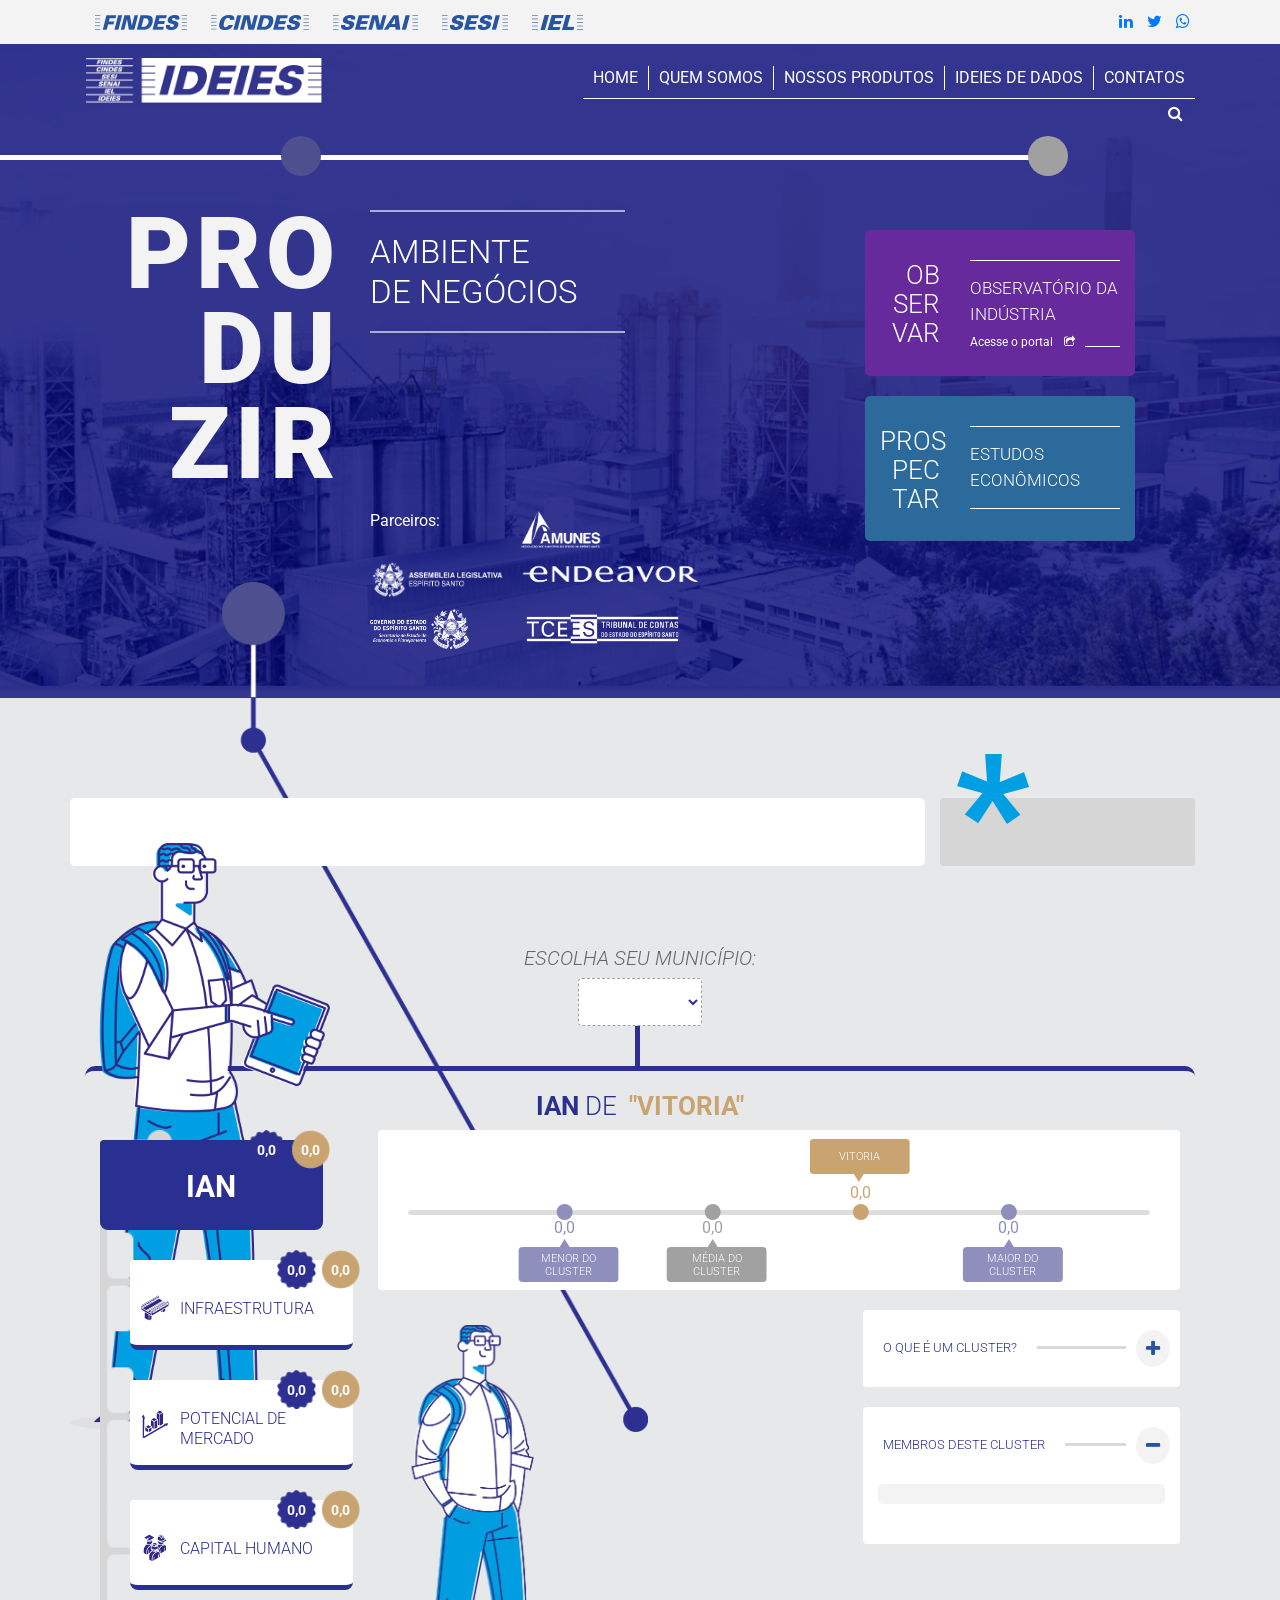
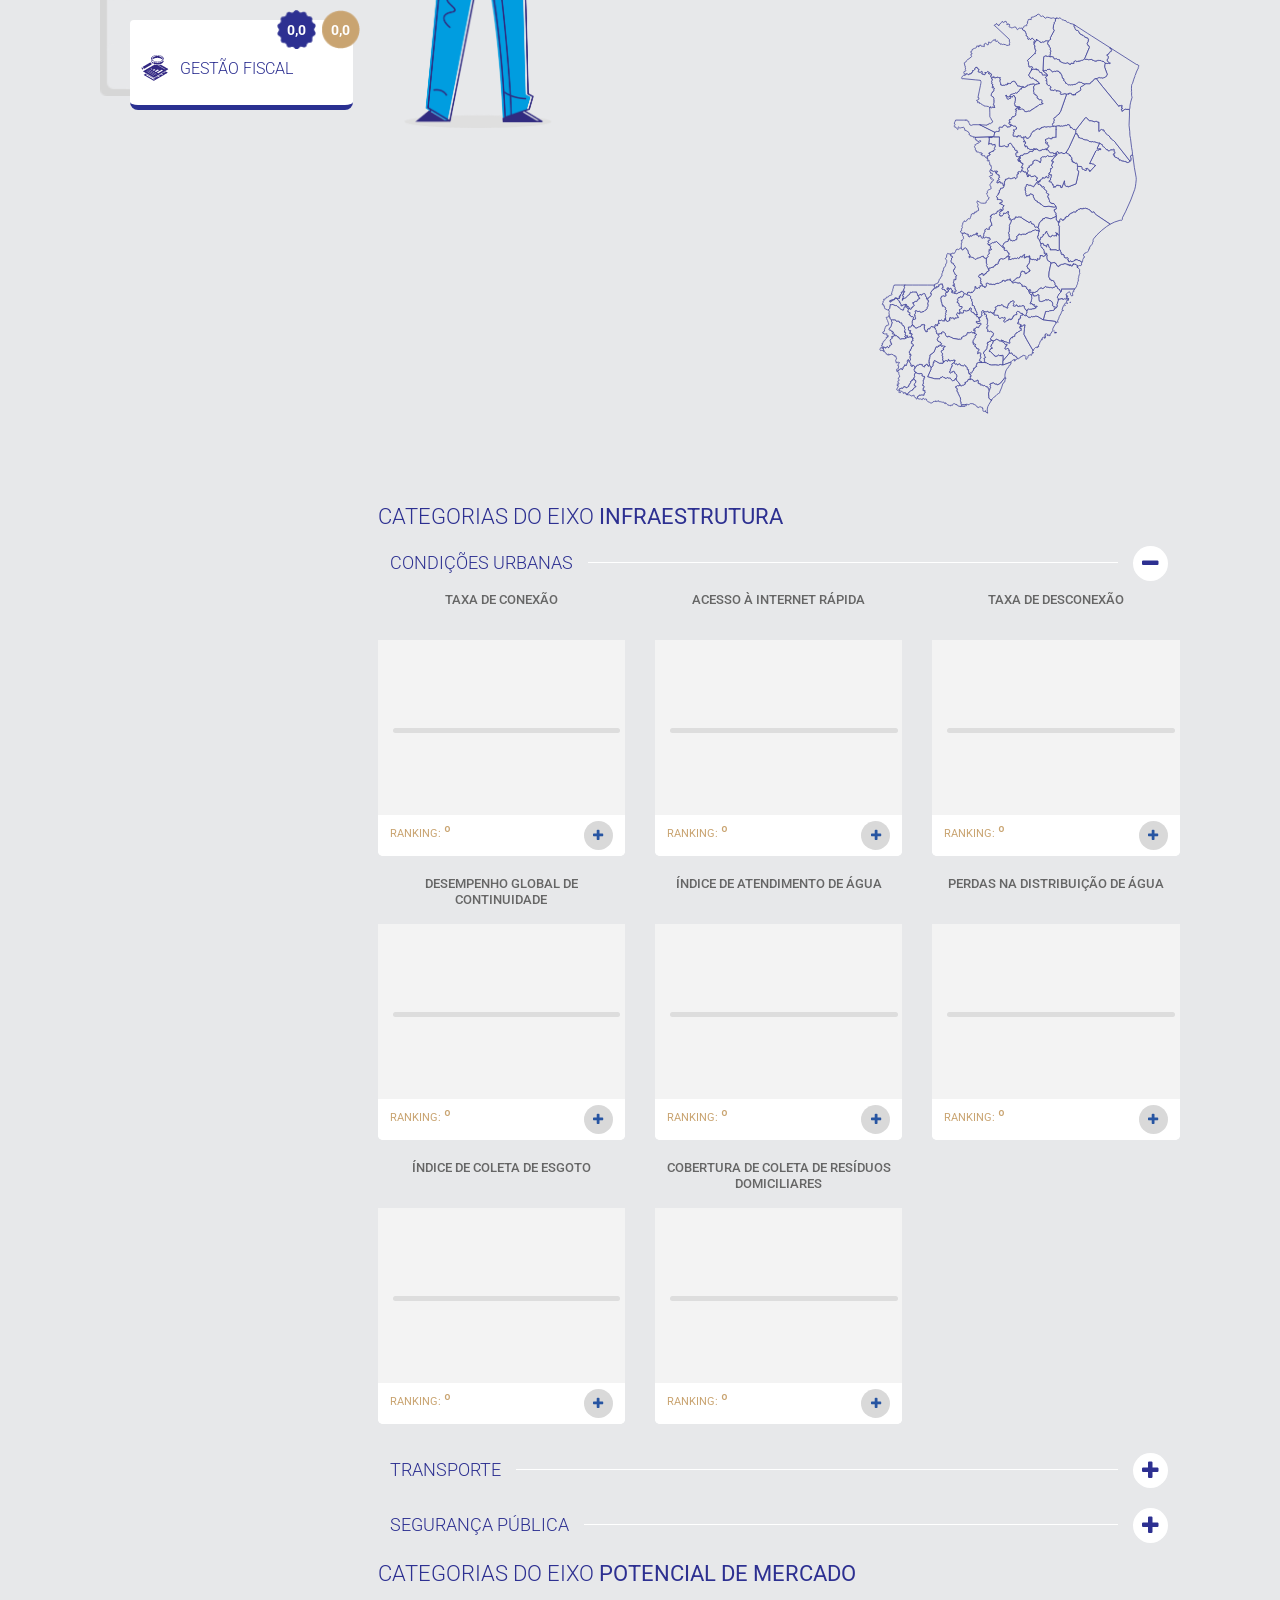
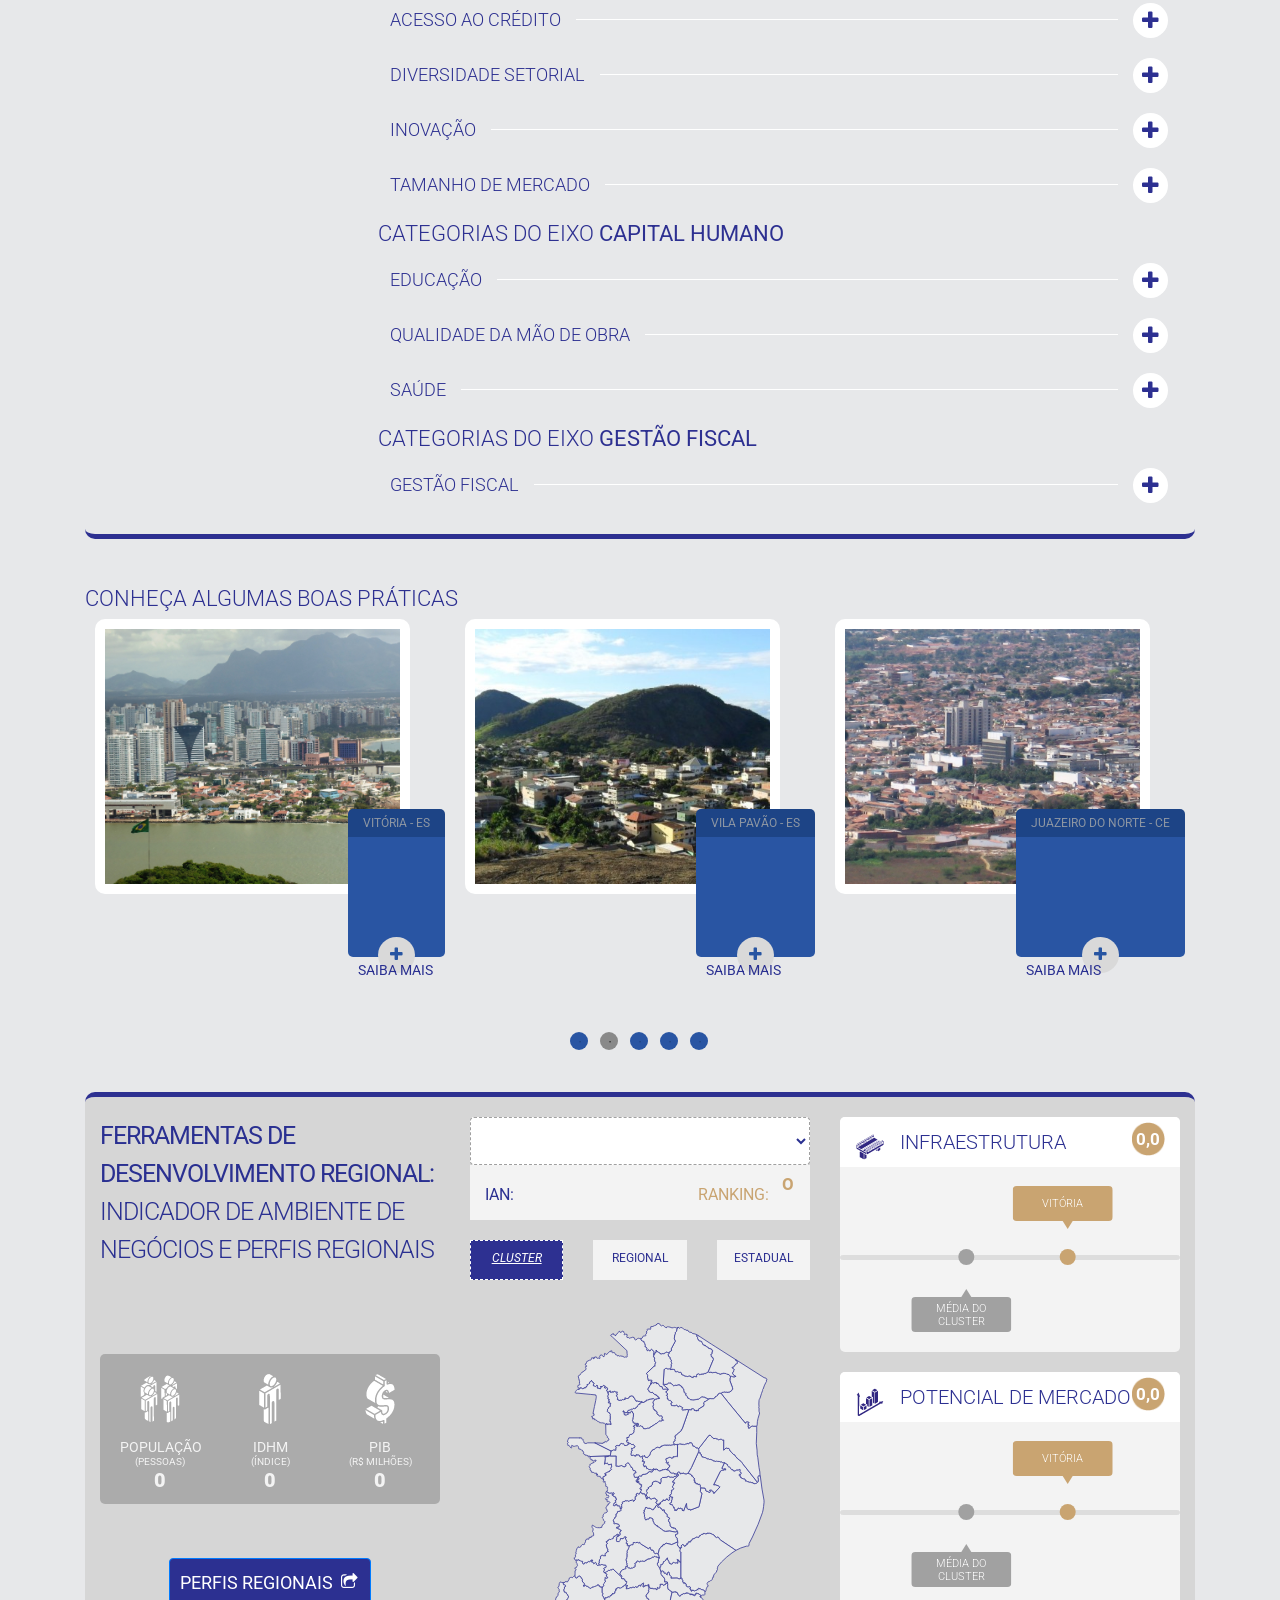
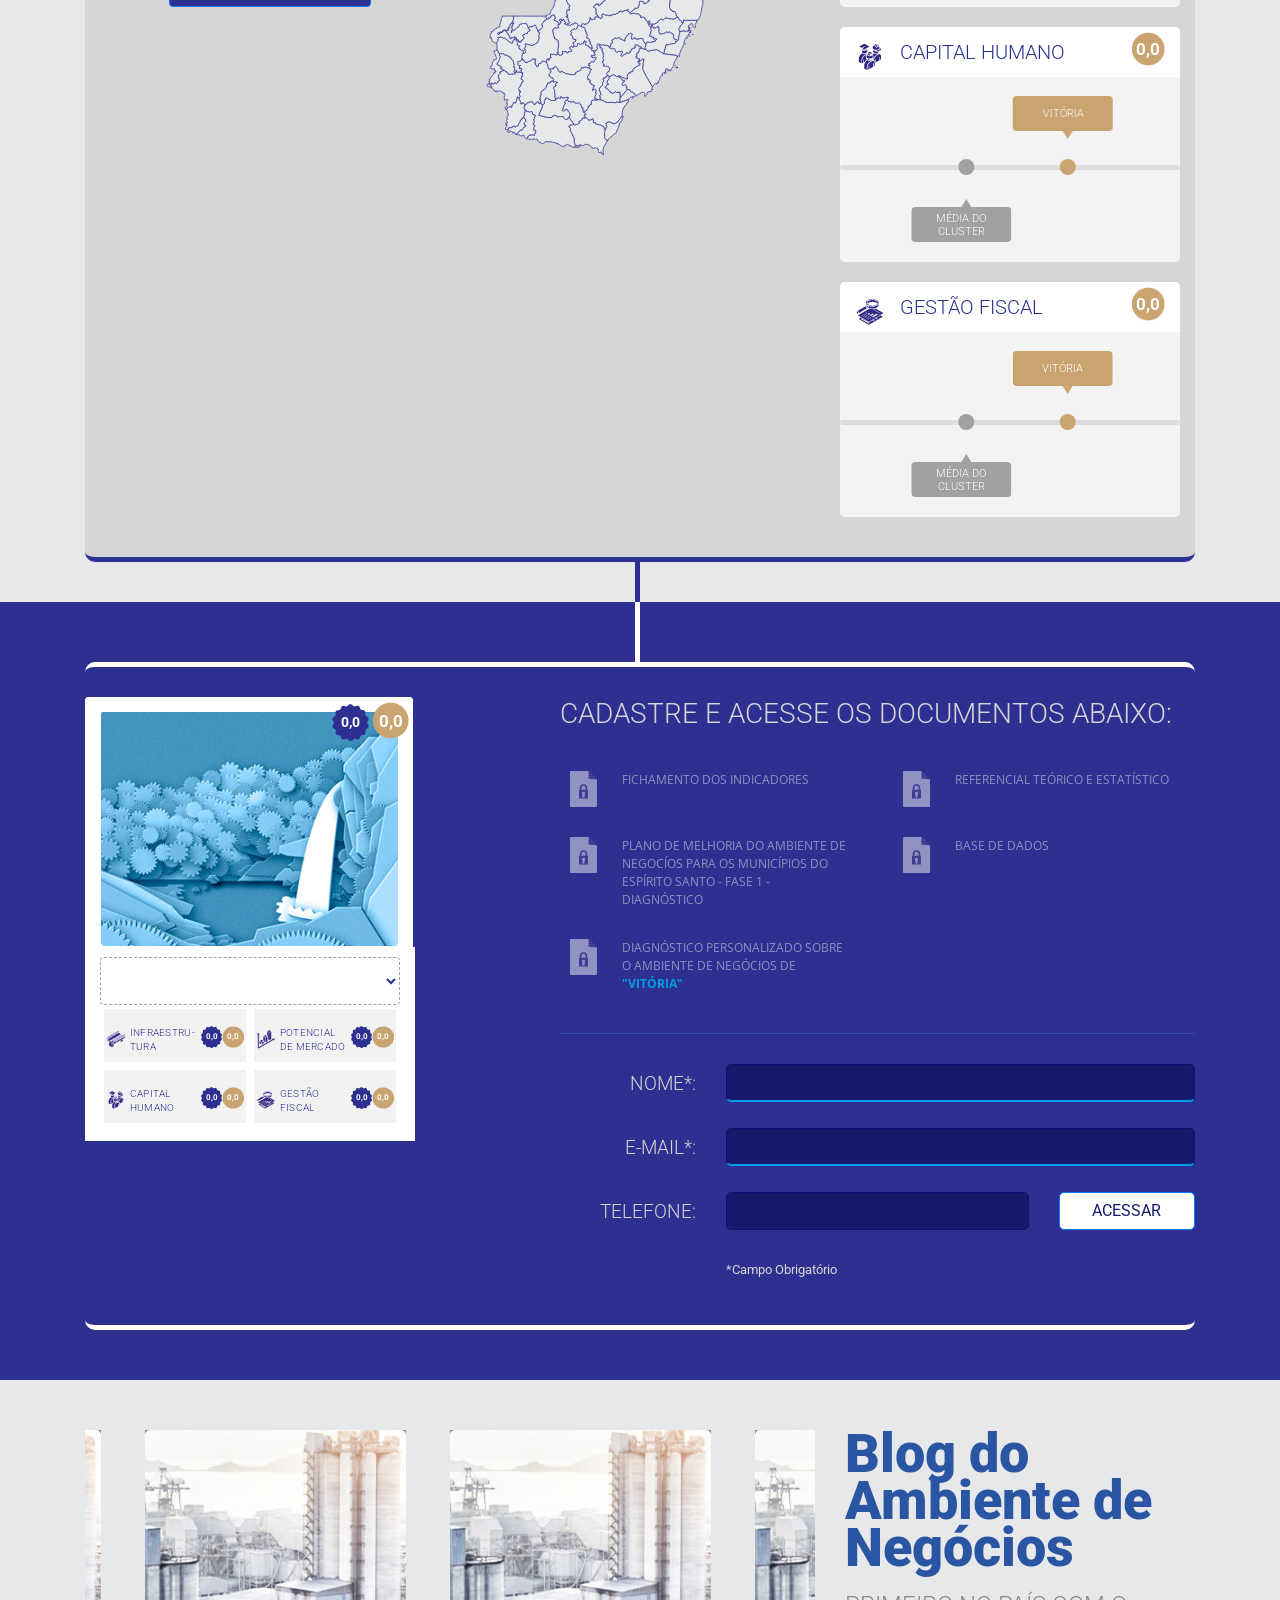
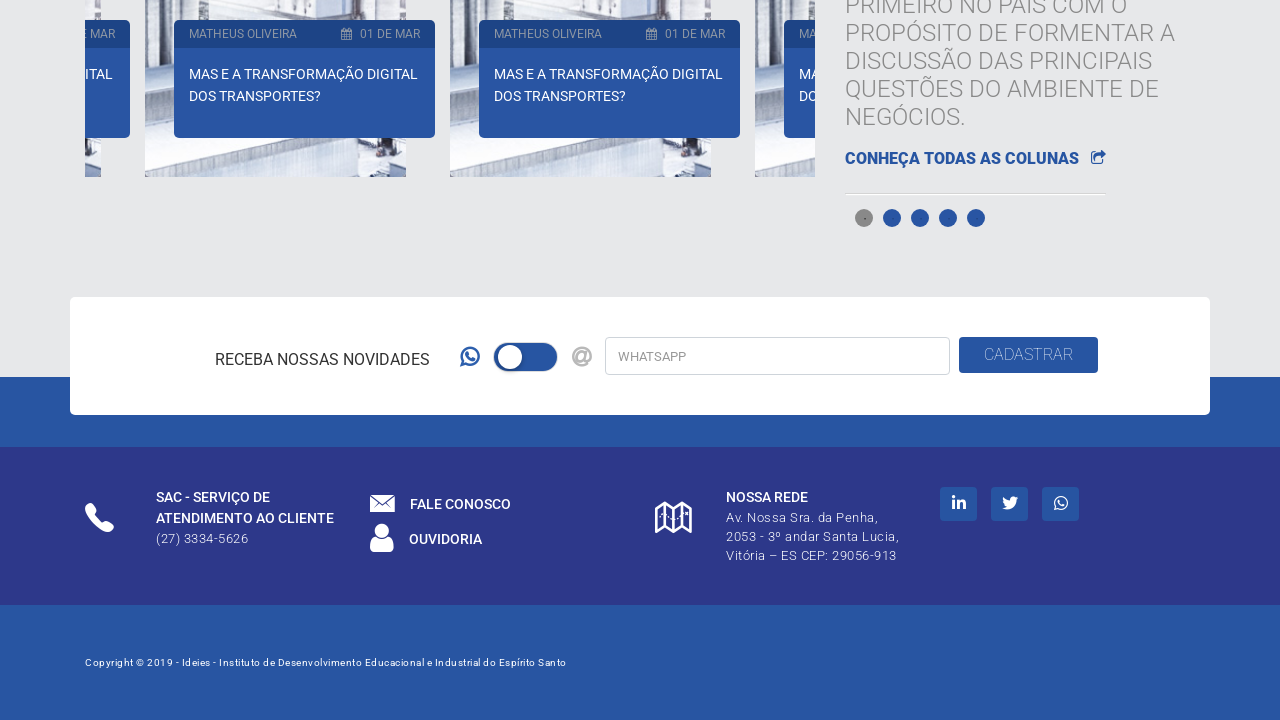
==== commit 2f5e4ced: "att txt doc download" ====
--- a/index.html
+++ b/index.html
@@ -3591,7 +3591,7 @@
                               <div class="row">
                                 <div class="col-2"><img class="doc-icon" src="assets/img/lock-pdf-icon.png"></div>
                                 <div class="col-10">
-                                  <p class="pdf-text">Relatório técnico-análise dos resultados</p>
+                                  <p class="pdf-text">Plano de Melhoria do Ambiente de Negocíos para os Municípios do Espírito Santo - Fase 1 - Diagnóstico</p>
                                 </div>
                               </div>
                             </div>
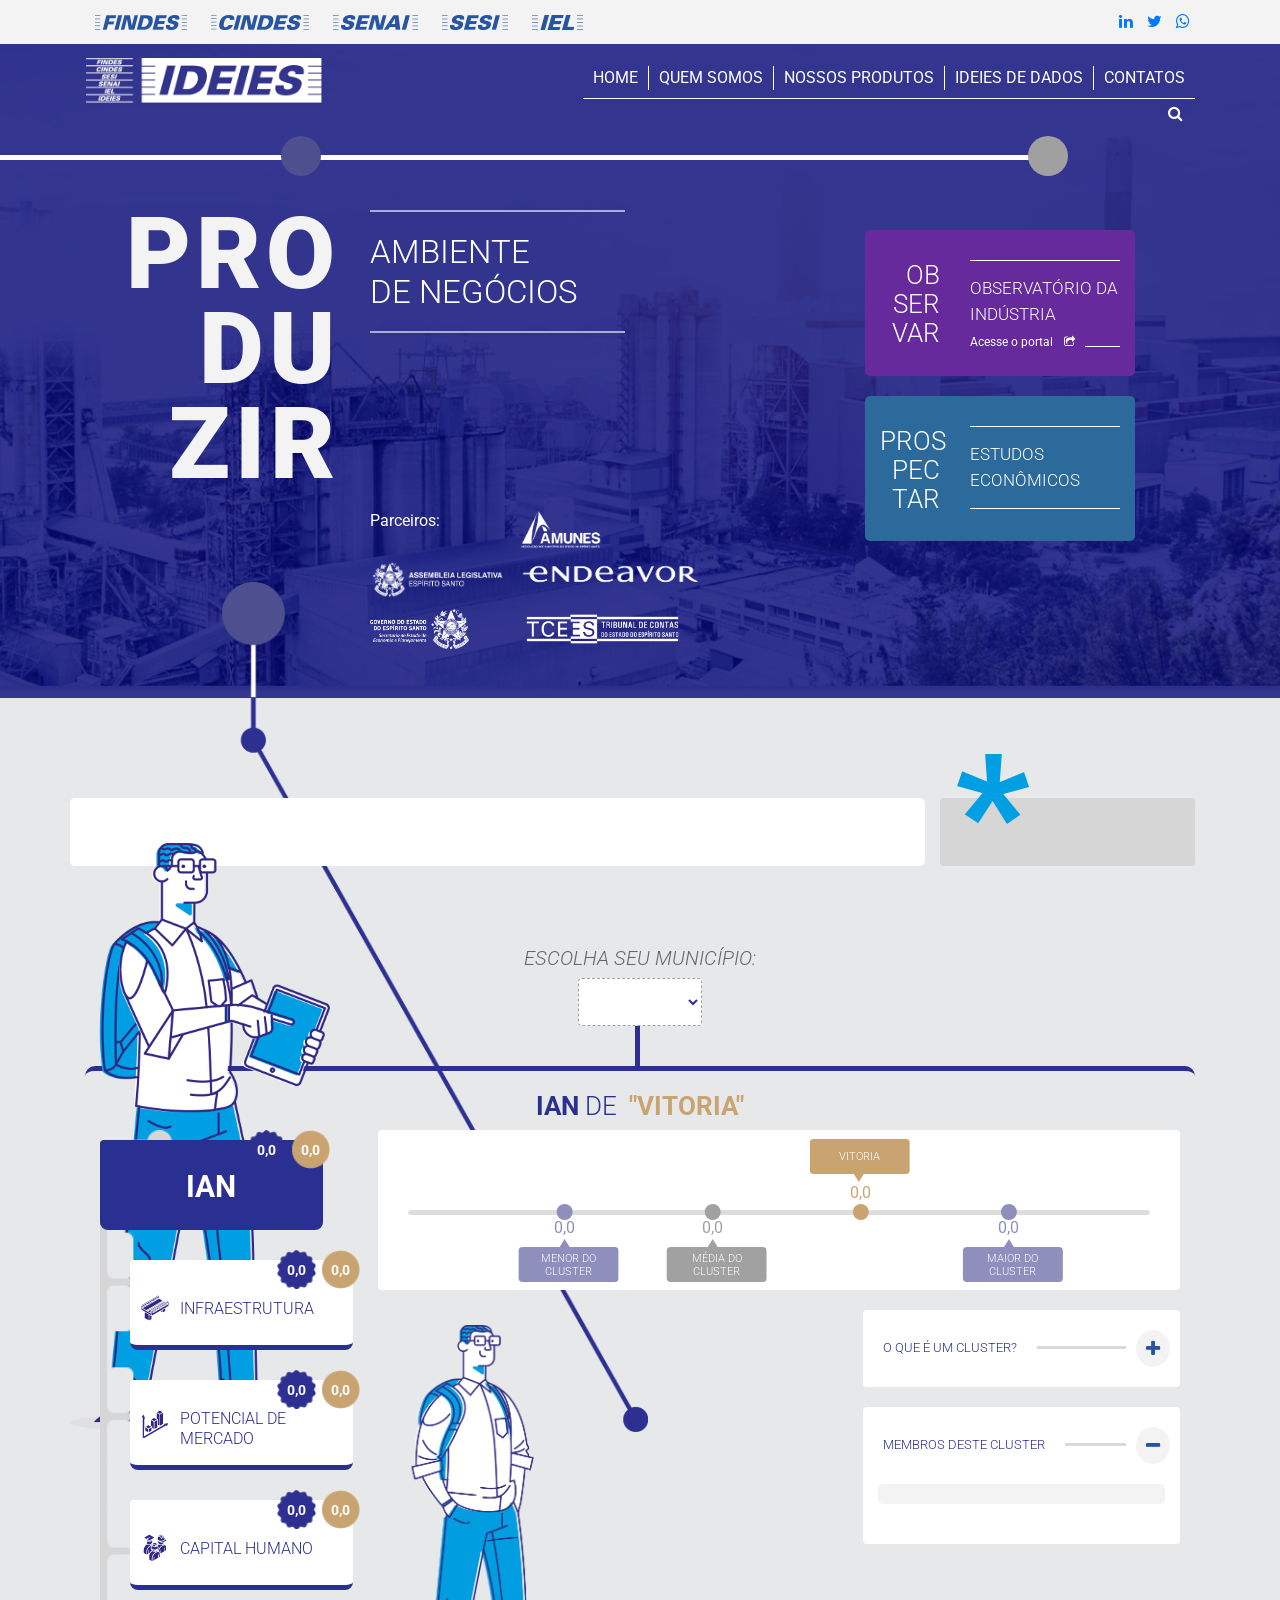
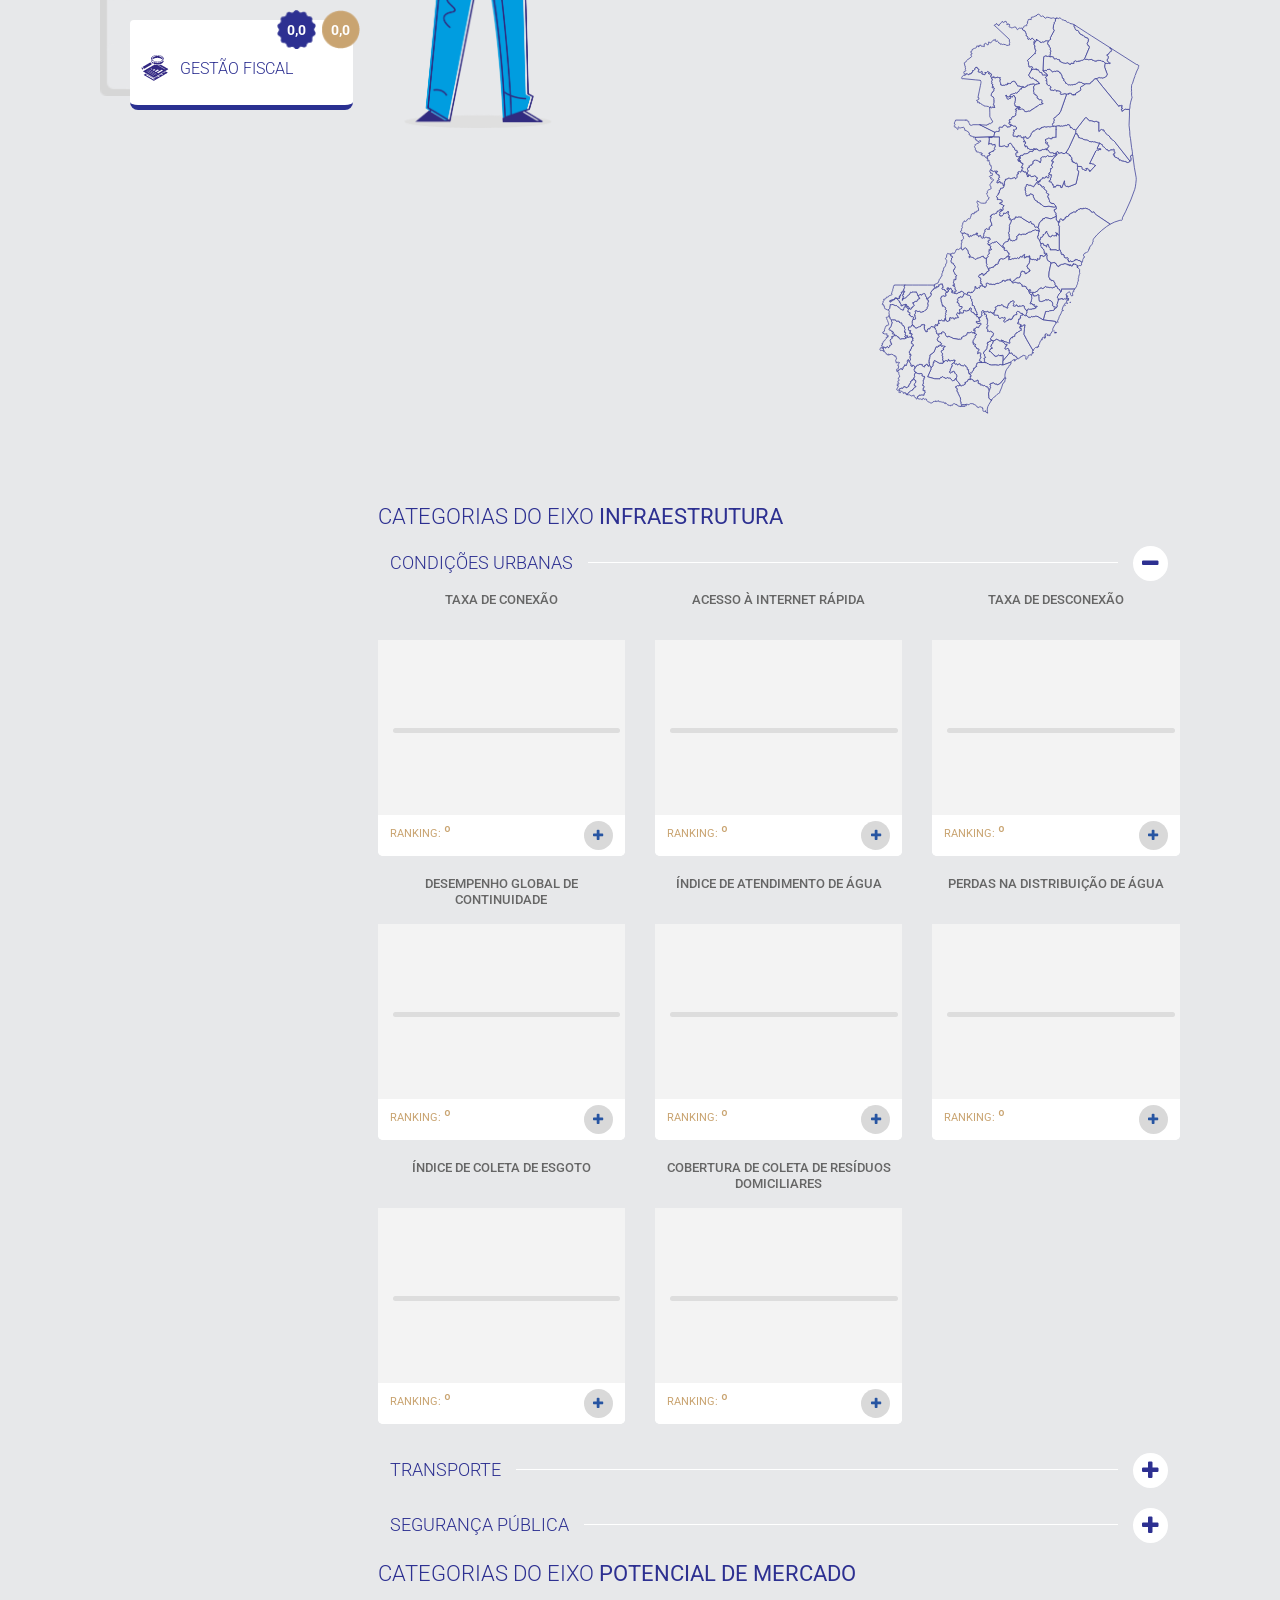
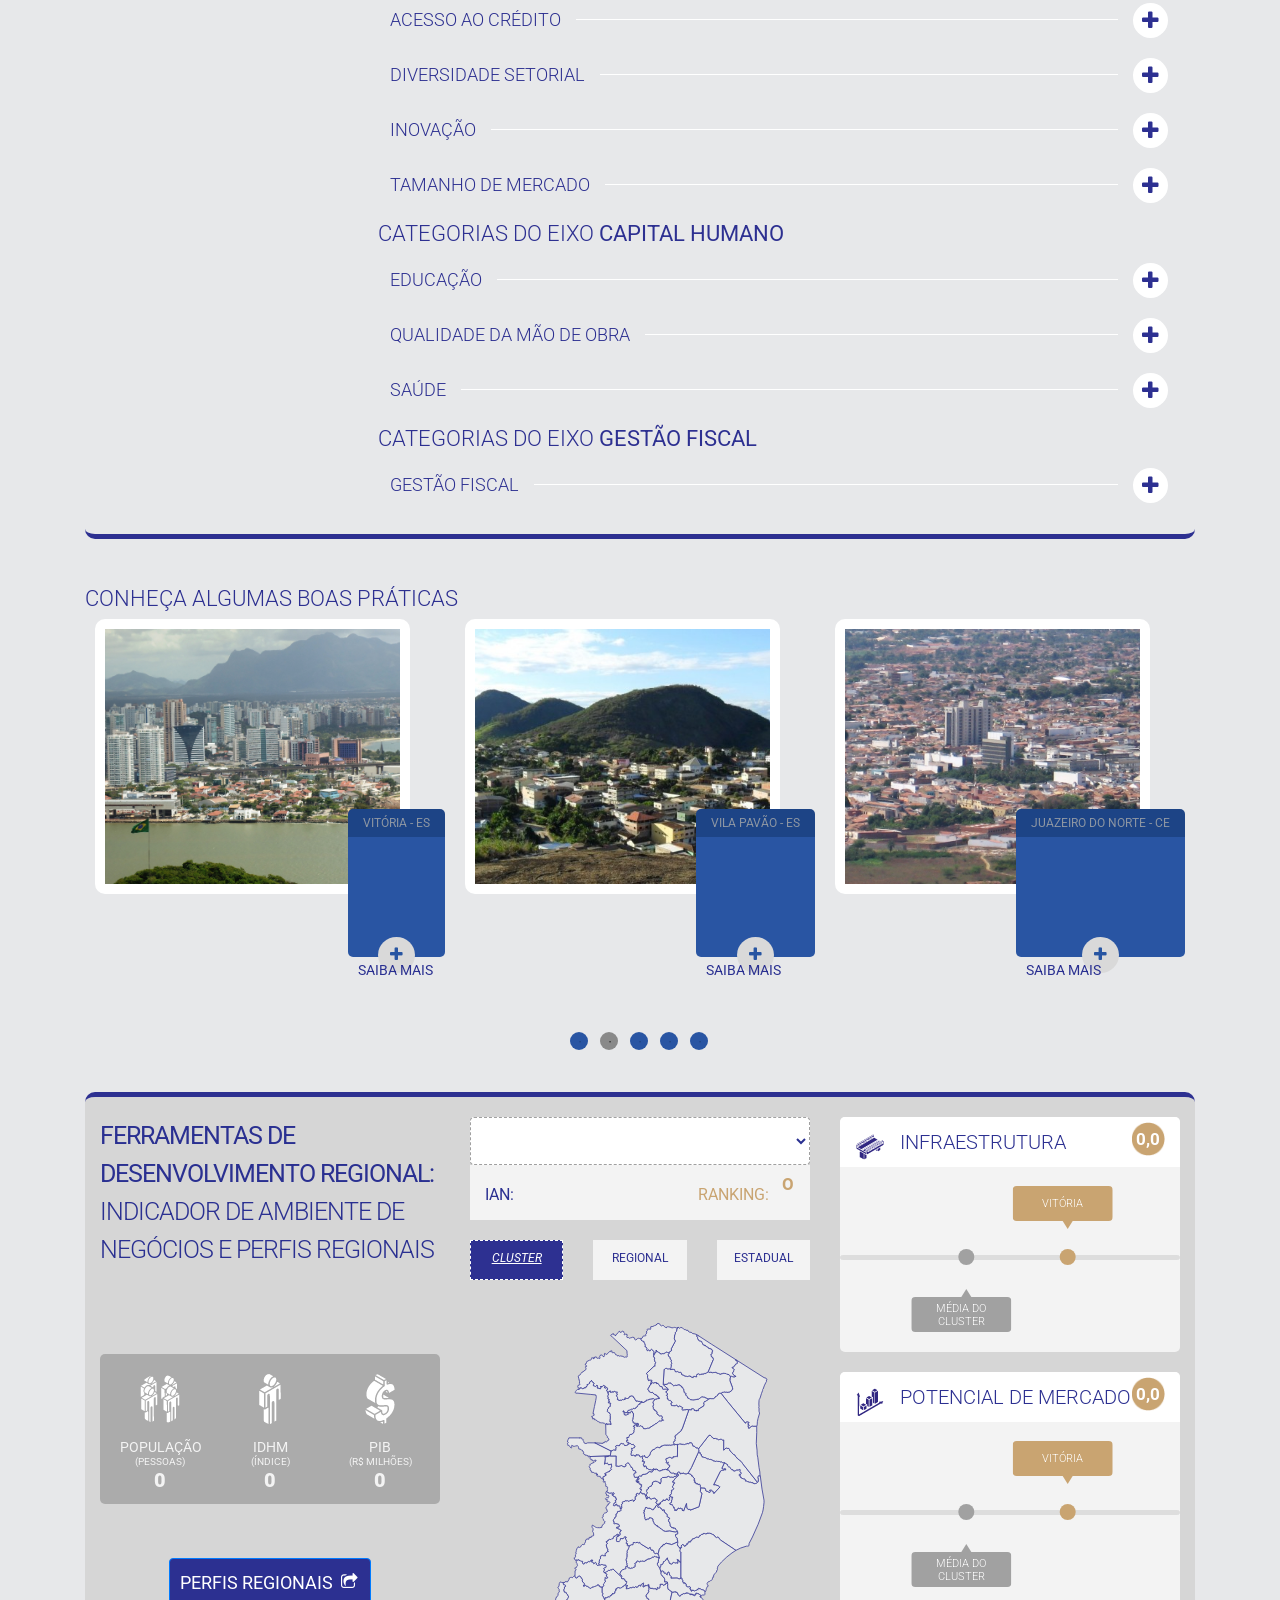
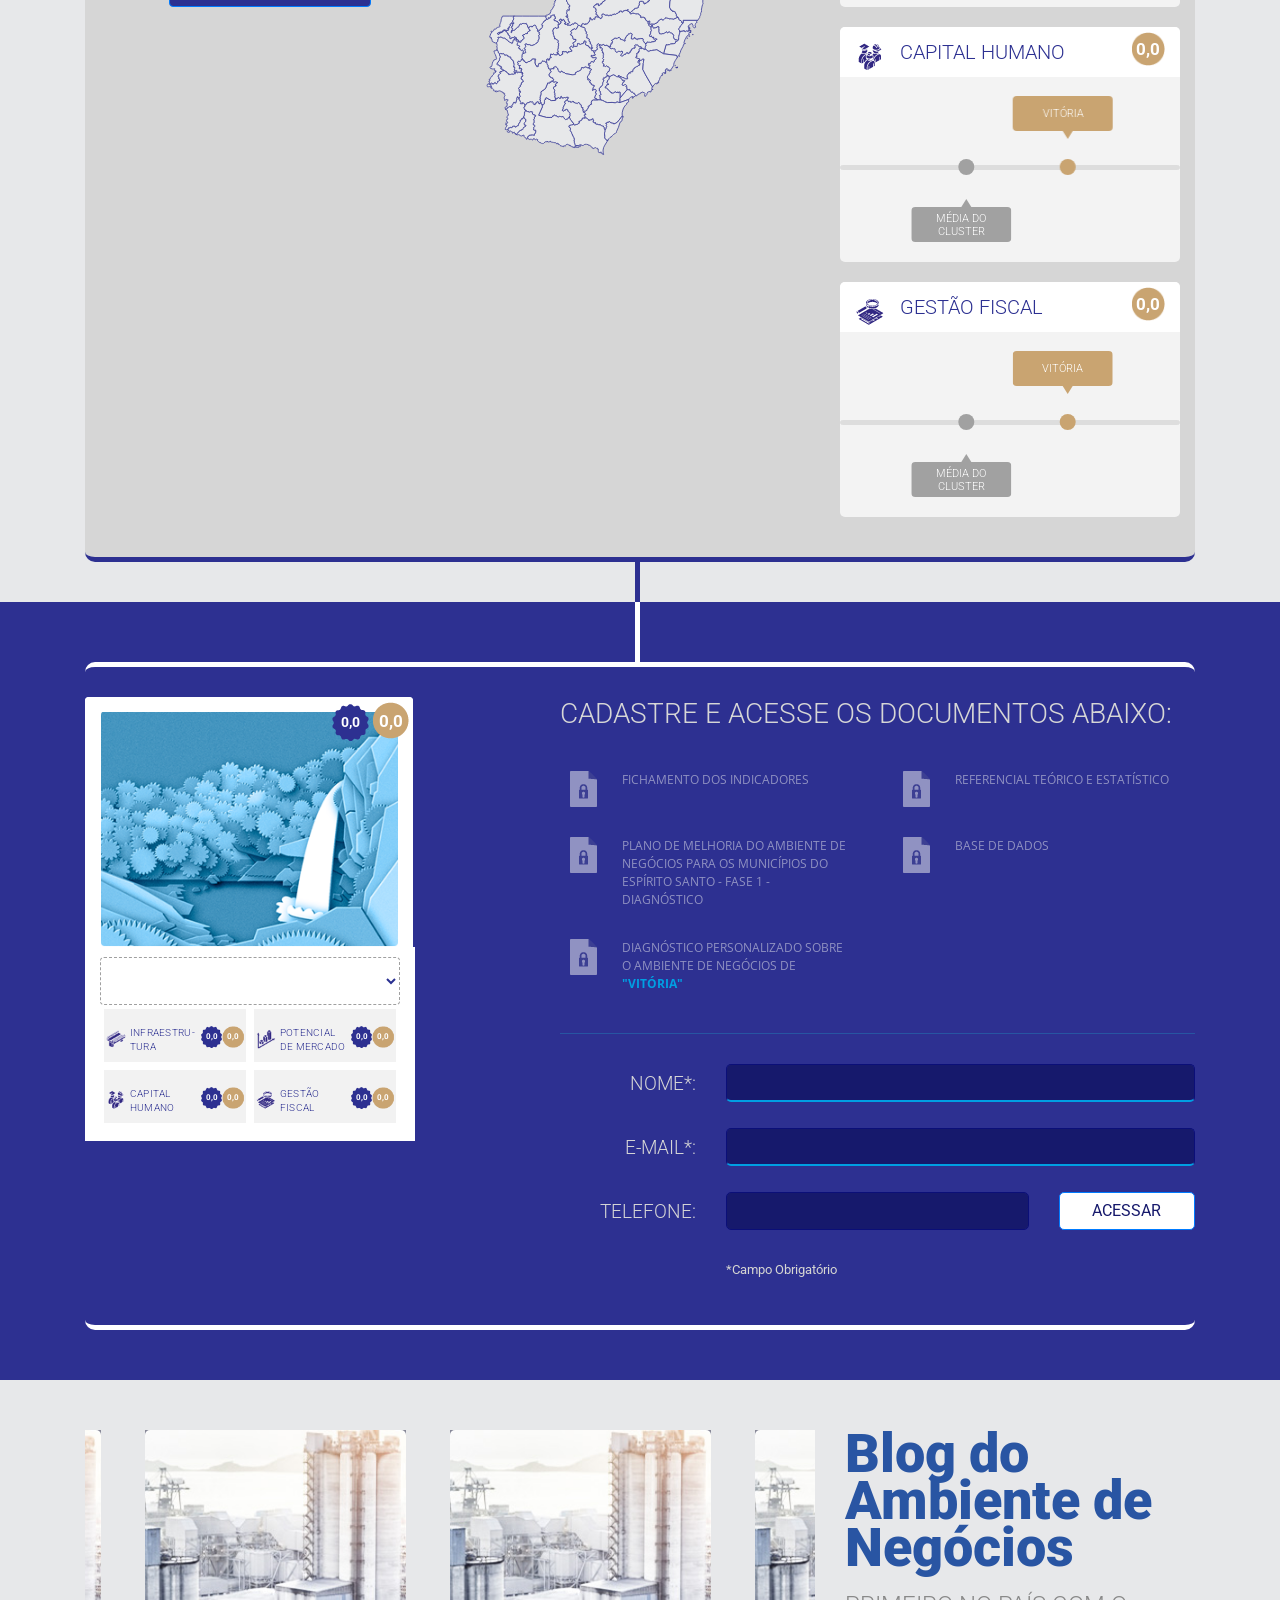
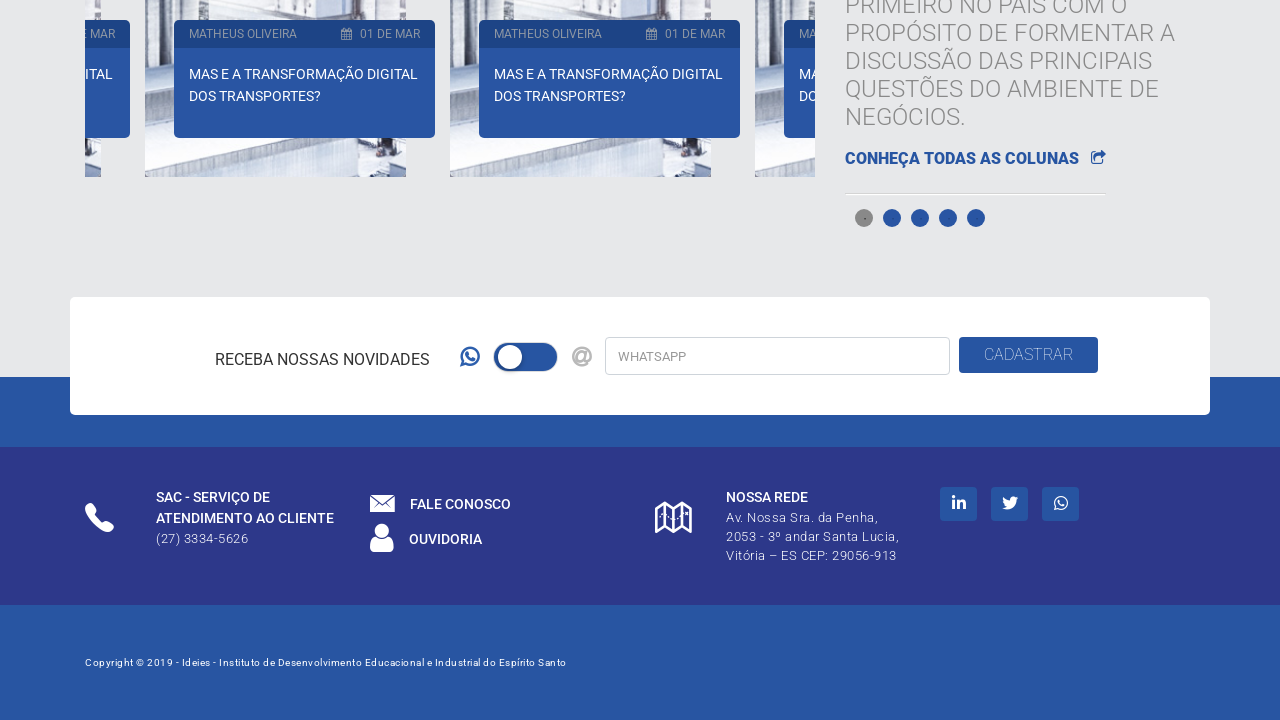
==== commit d9963128: "att" ====
--- a/index.html
+++ b/index.html
@@ -3591,7 +3591,7 @@
                               <div class="row">
                                 <div class="col-2"><img class="doc-icon" src="assets/img/lock-pdf-icon.png"></div>
                                 <div class="col-10">
-                                  <p class="pdf-text">Plano de Melhoria do Ambiente de Negocíos para os Municípios do Espírito Santo - Fase 1 - Diagnóstico</p>
+                                  <p class="pdf-text"> Plano de Melhoria do Ambiente de Negócios para os Municípios do Espírito Santo - Fase 1 - Diagnóstico</p>
                                 </div>
                               </div>
                             </div>
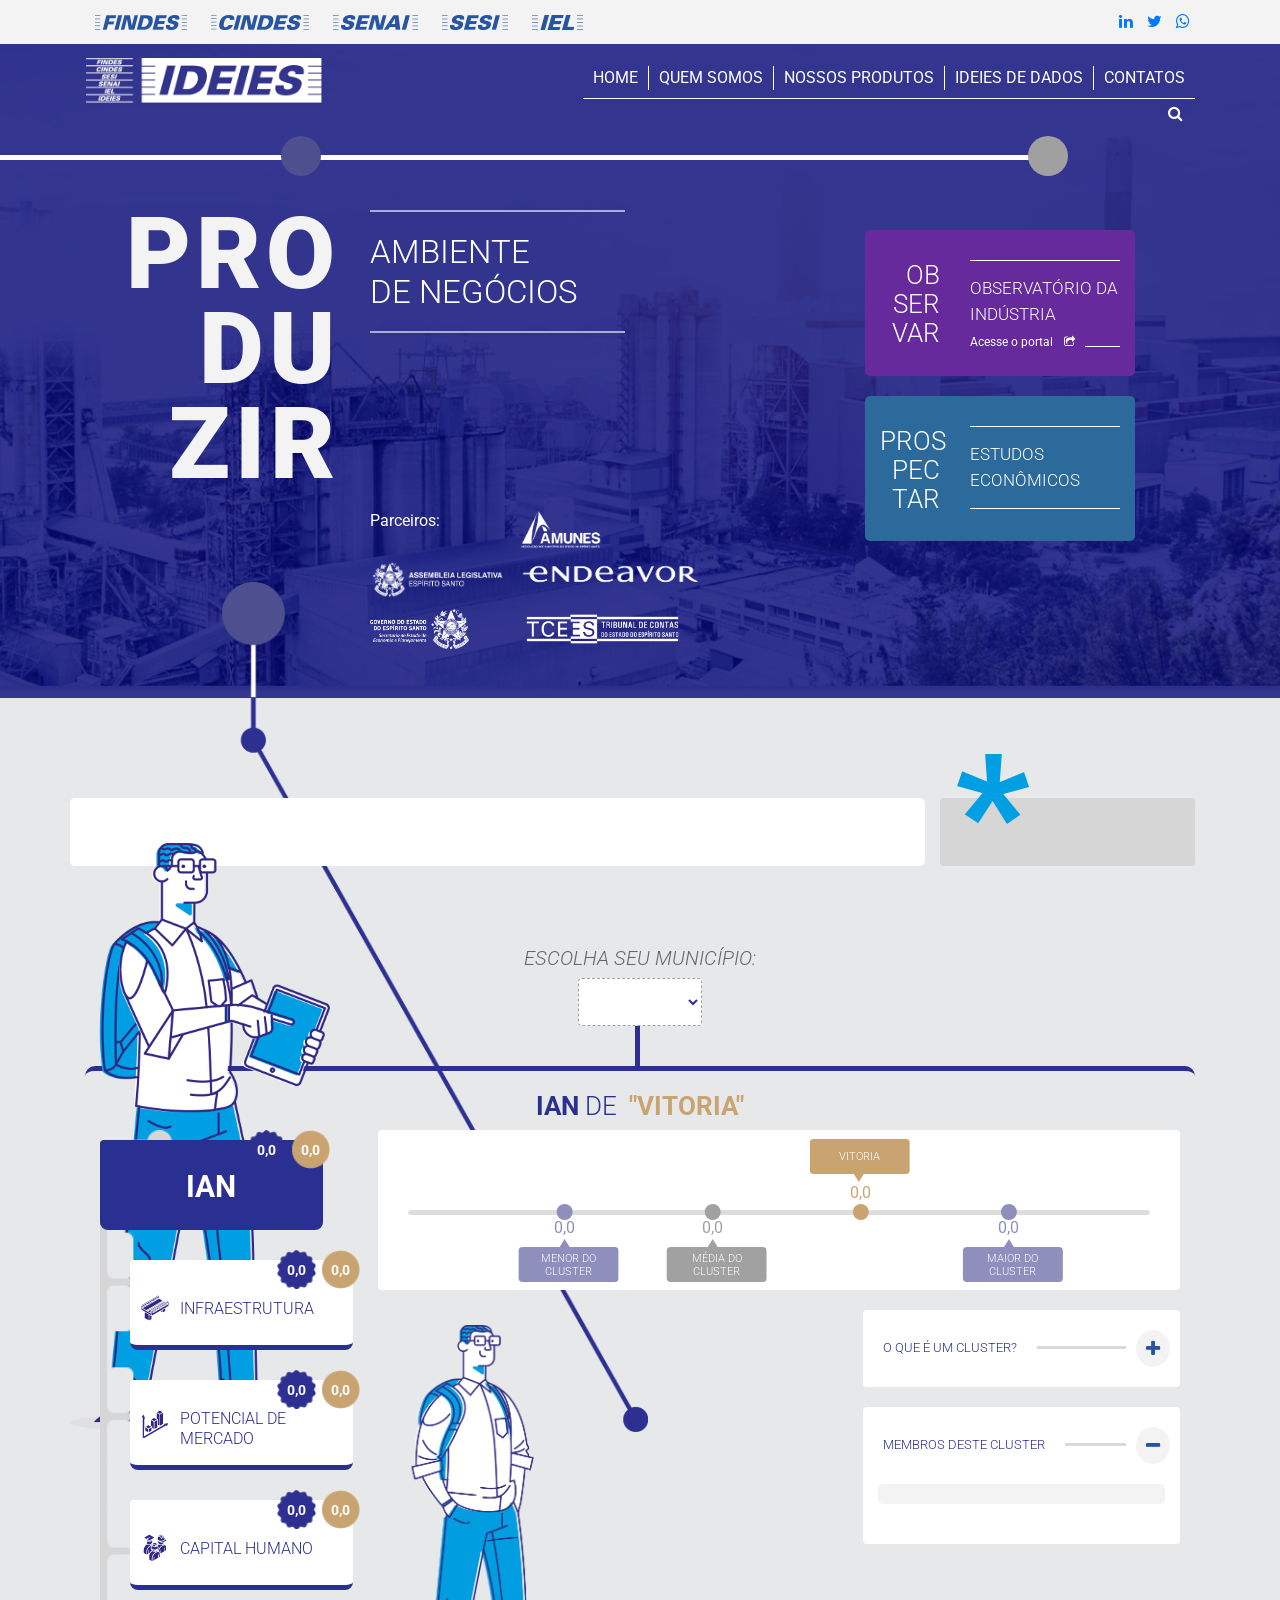
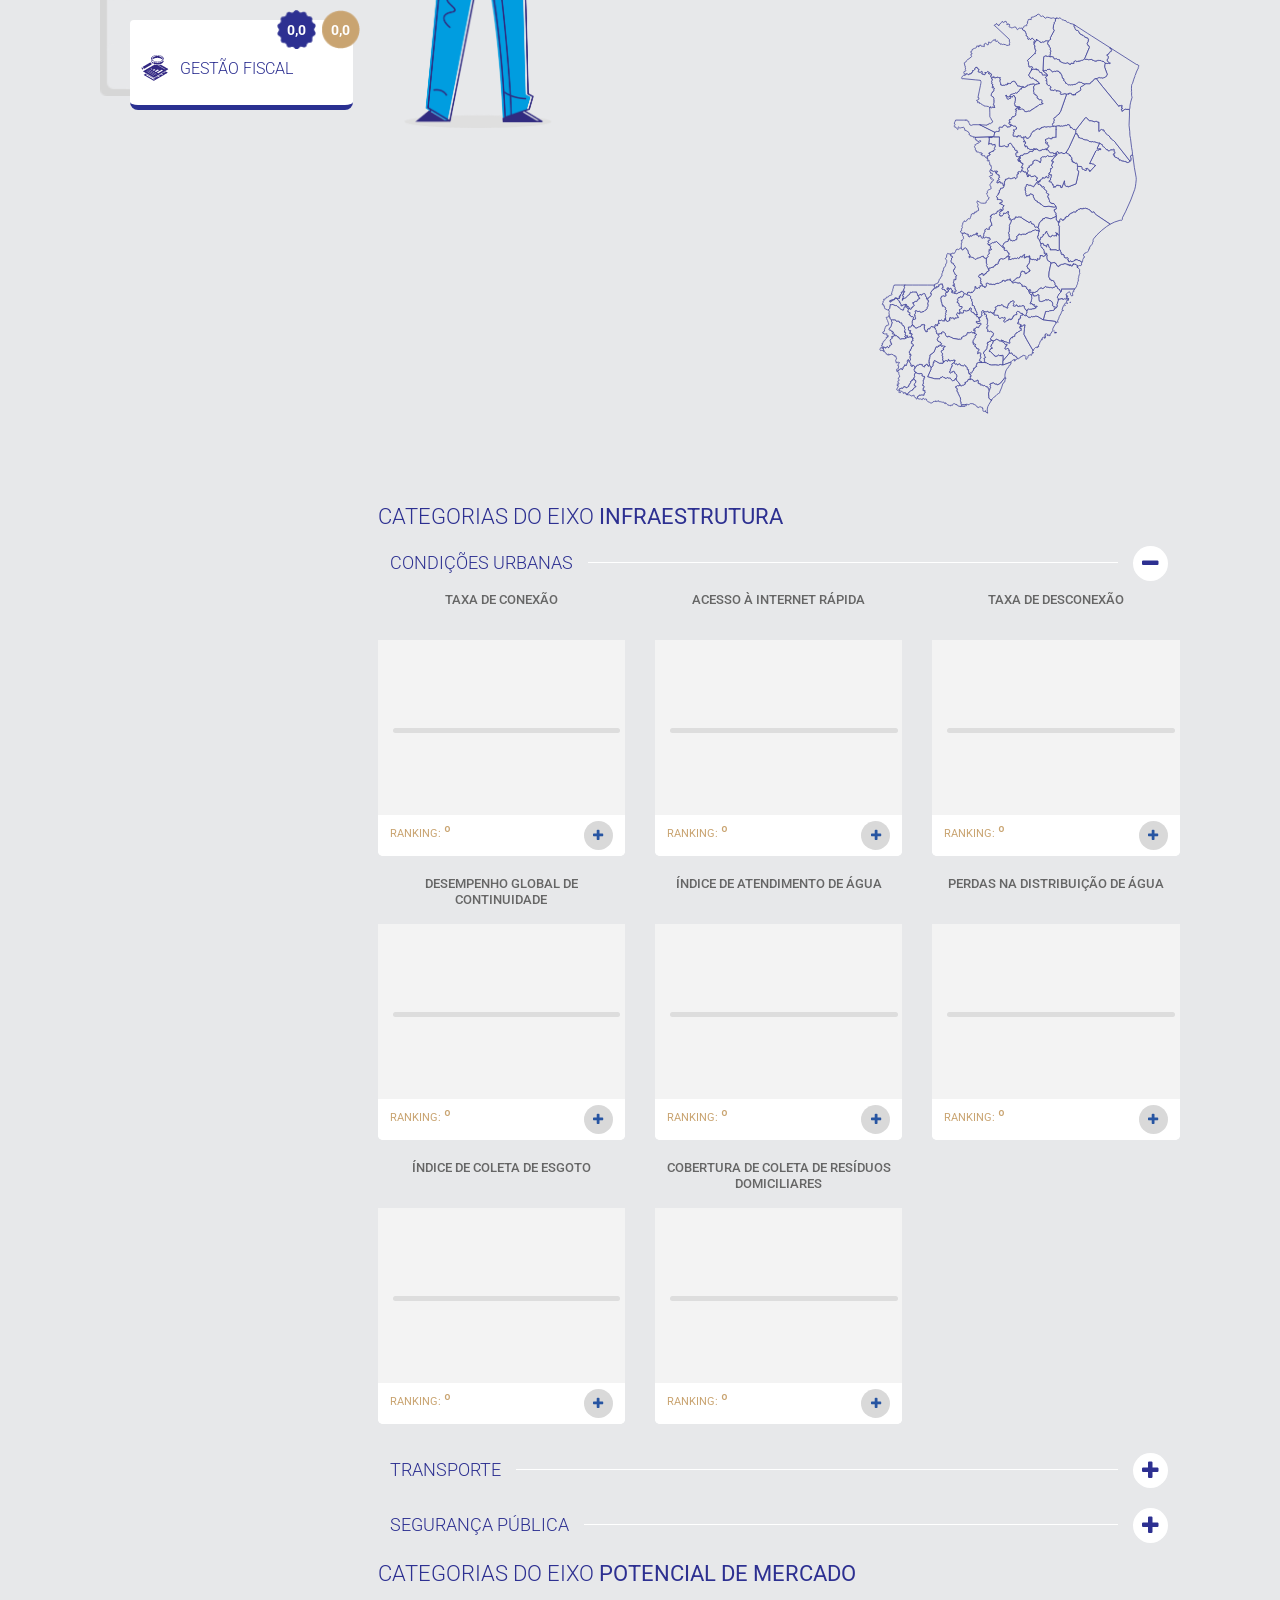
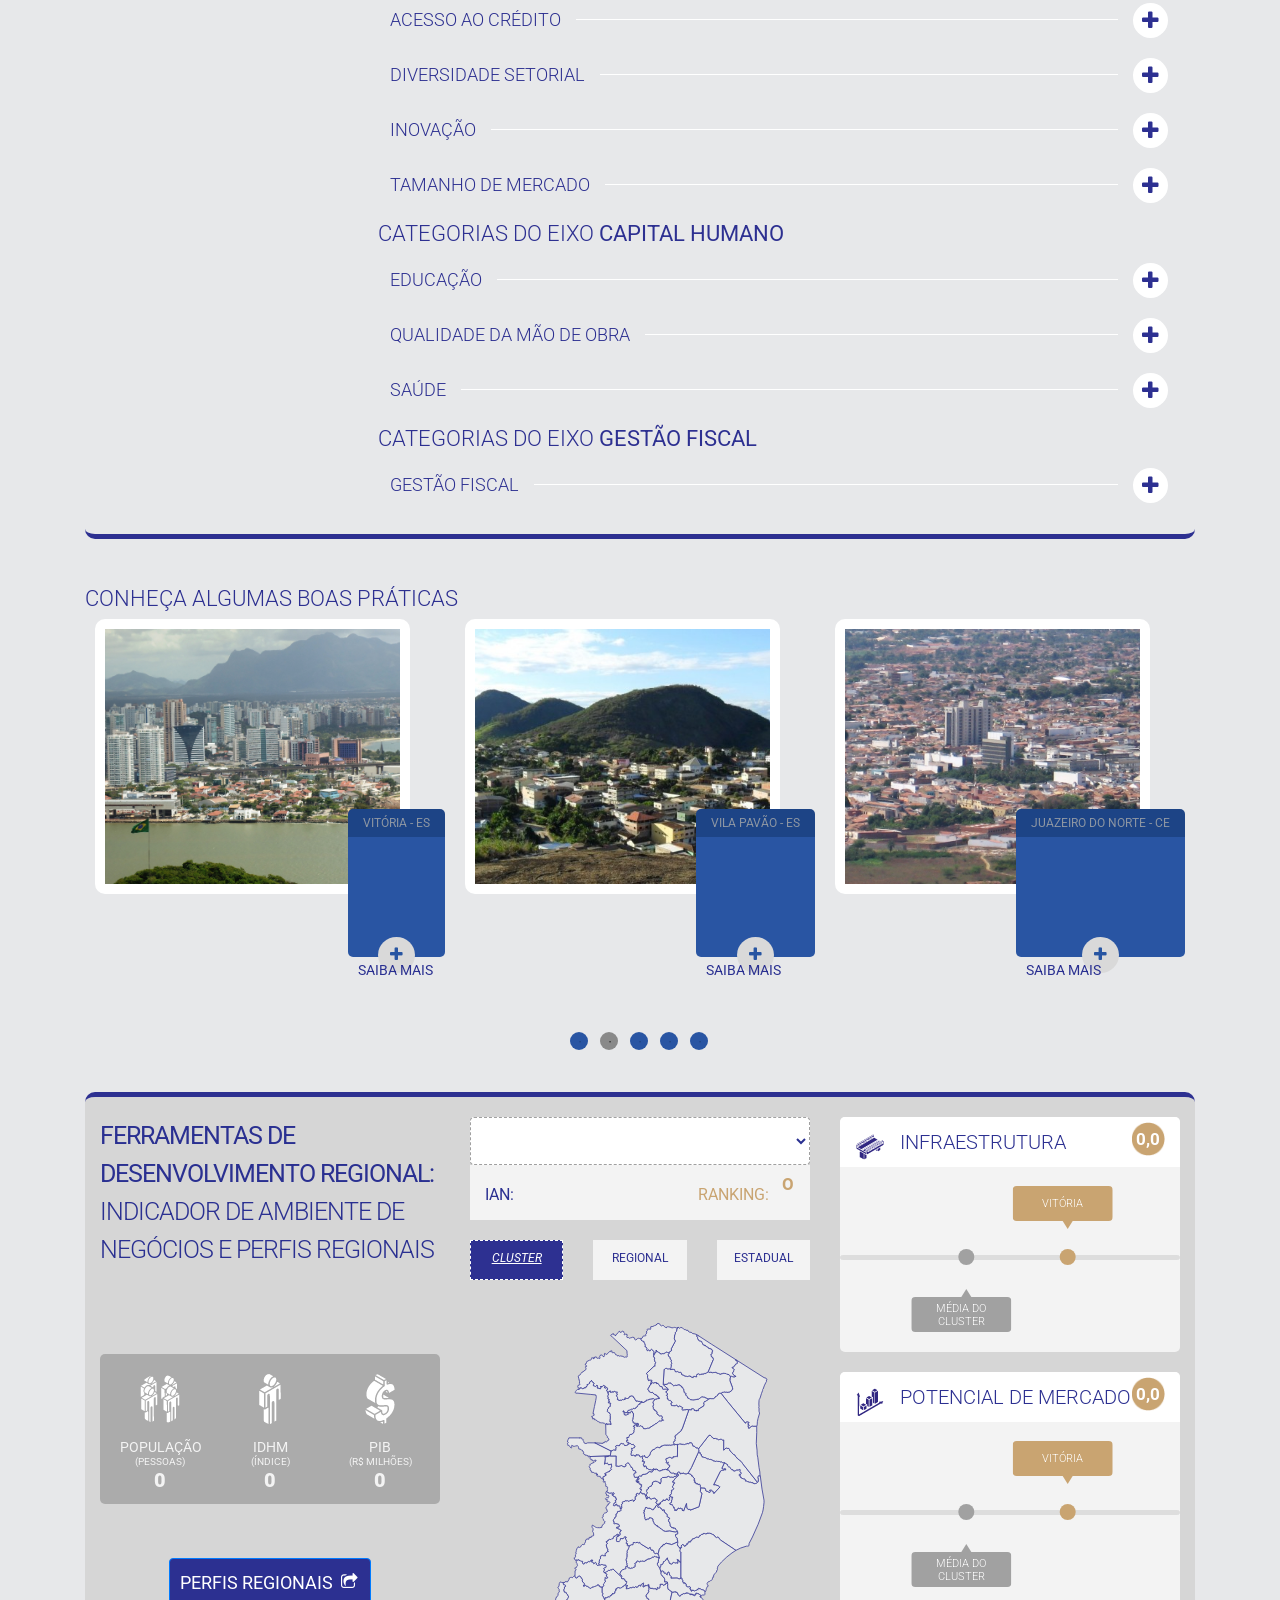
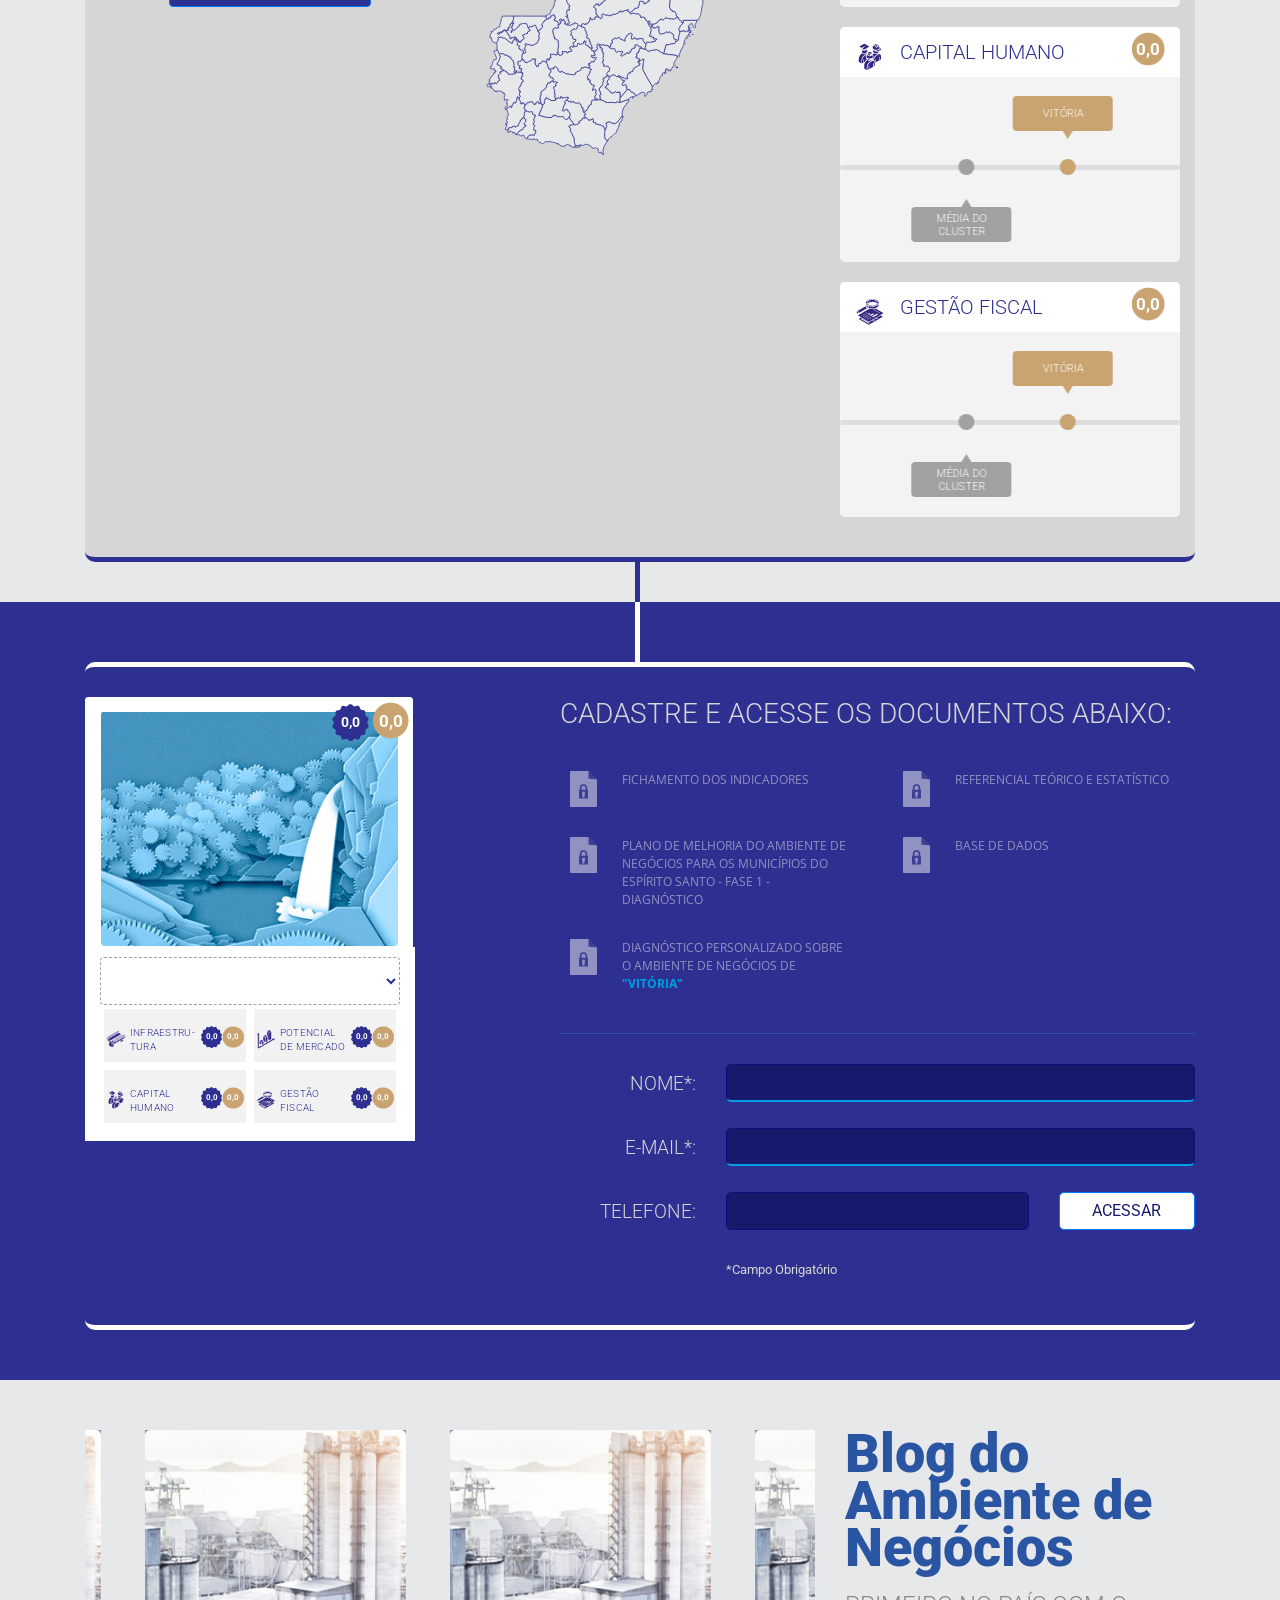
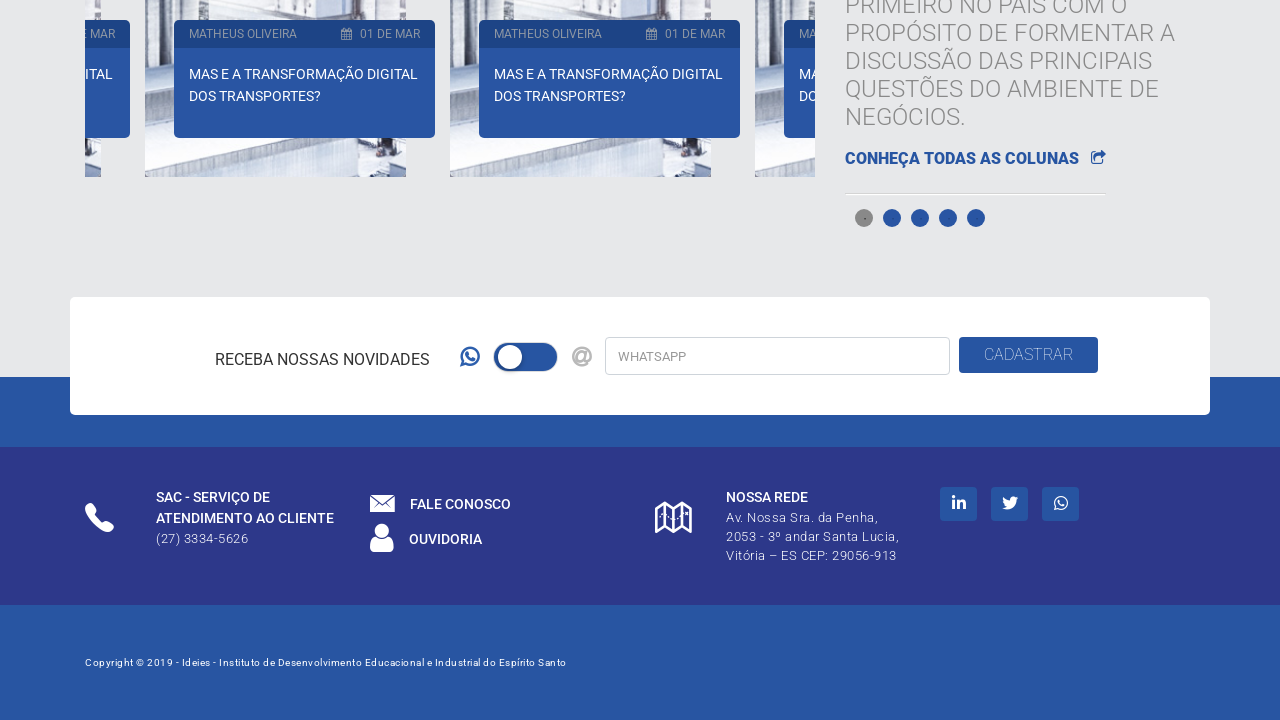
==== commit 28d246d3: "att txt doc download" ====
--- a/index.html
+++ b/index.html
@@ -3591,7 +3591,7 @@
                               <div class="row">
                                 <div class="col-2"><img class="doc-icon" src="assets/img/lock-pdf-icon.png"></div>
                                 <div class="col-10">
-                                  <p class="pdf-text"> Plano de Melhoria do Ambiente de Negócios para os Municípios do Espírito Santo - Fase 1 - Diagnóstico</p>
+                                  <p class="pdf-text">Plano de Melhoria do Ambiente de Negócios para os Municípios do Espírito Santo - Fase 1 - Diagnóstico</p>
                                 </div>
                               </div>
                             </div>
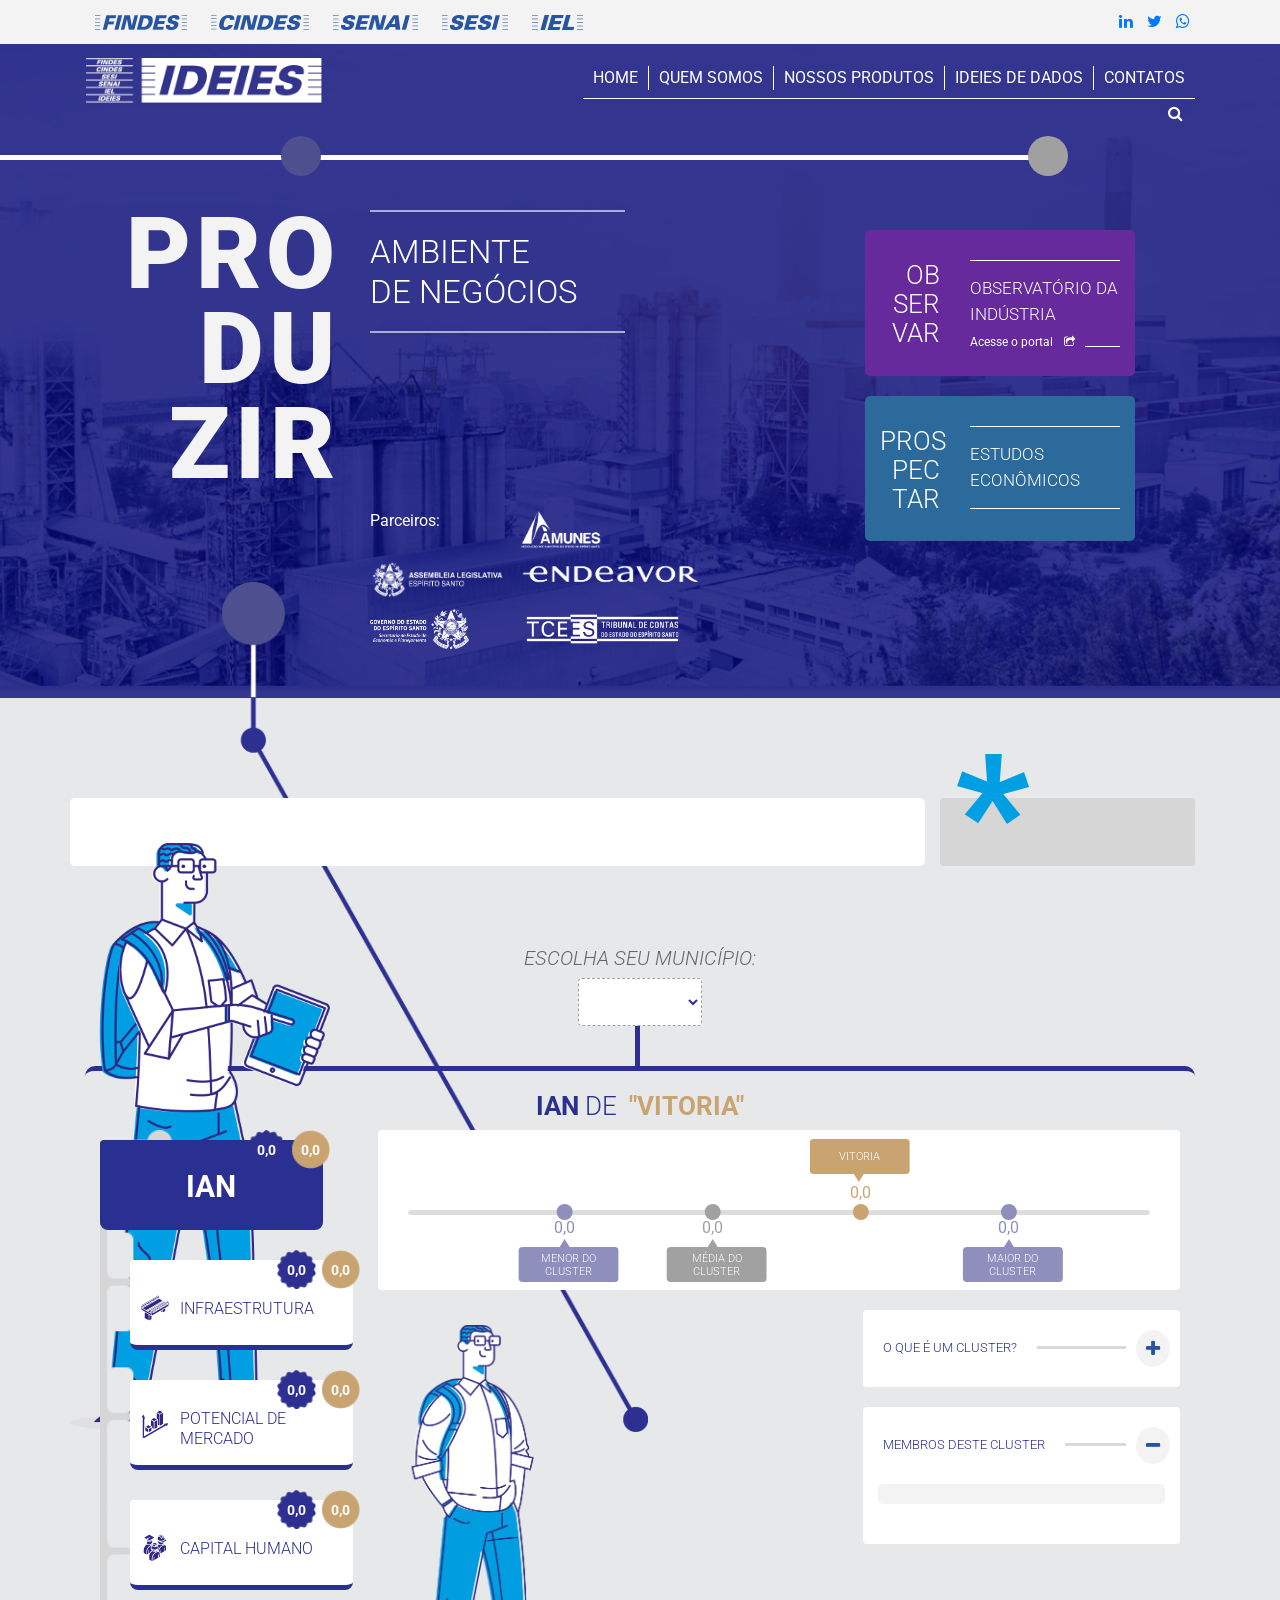
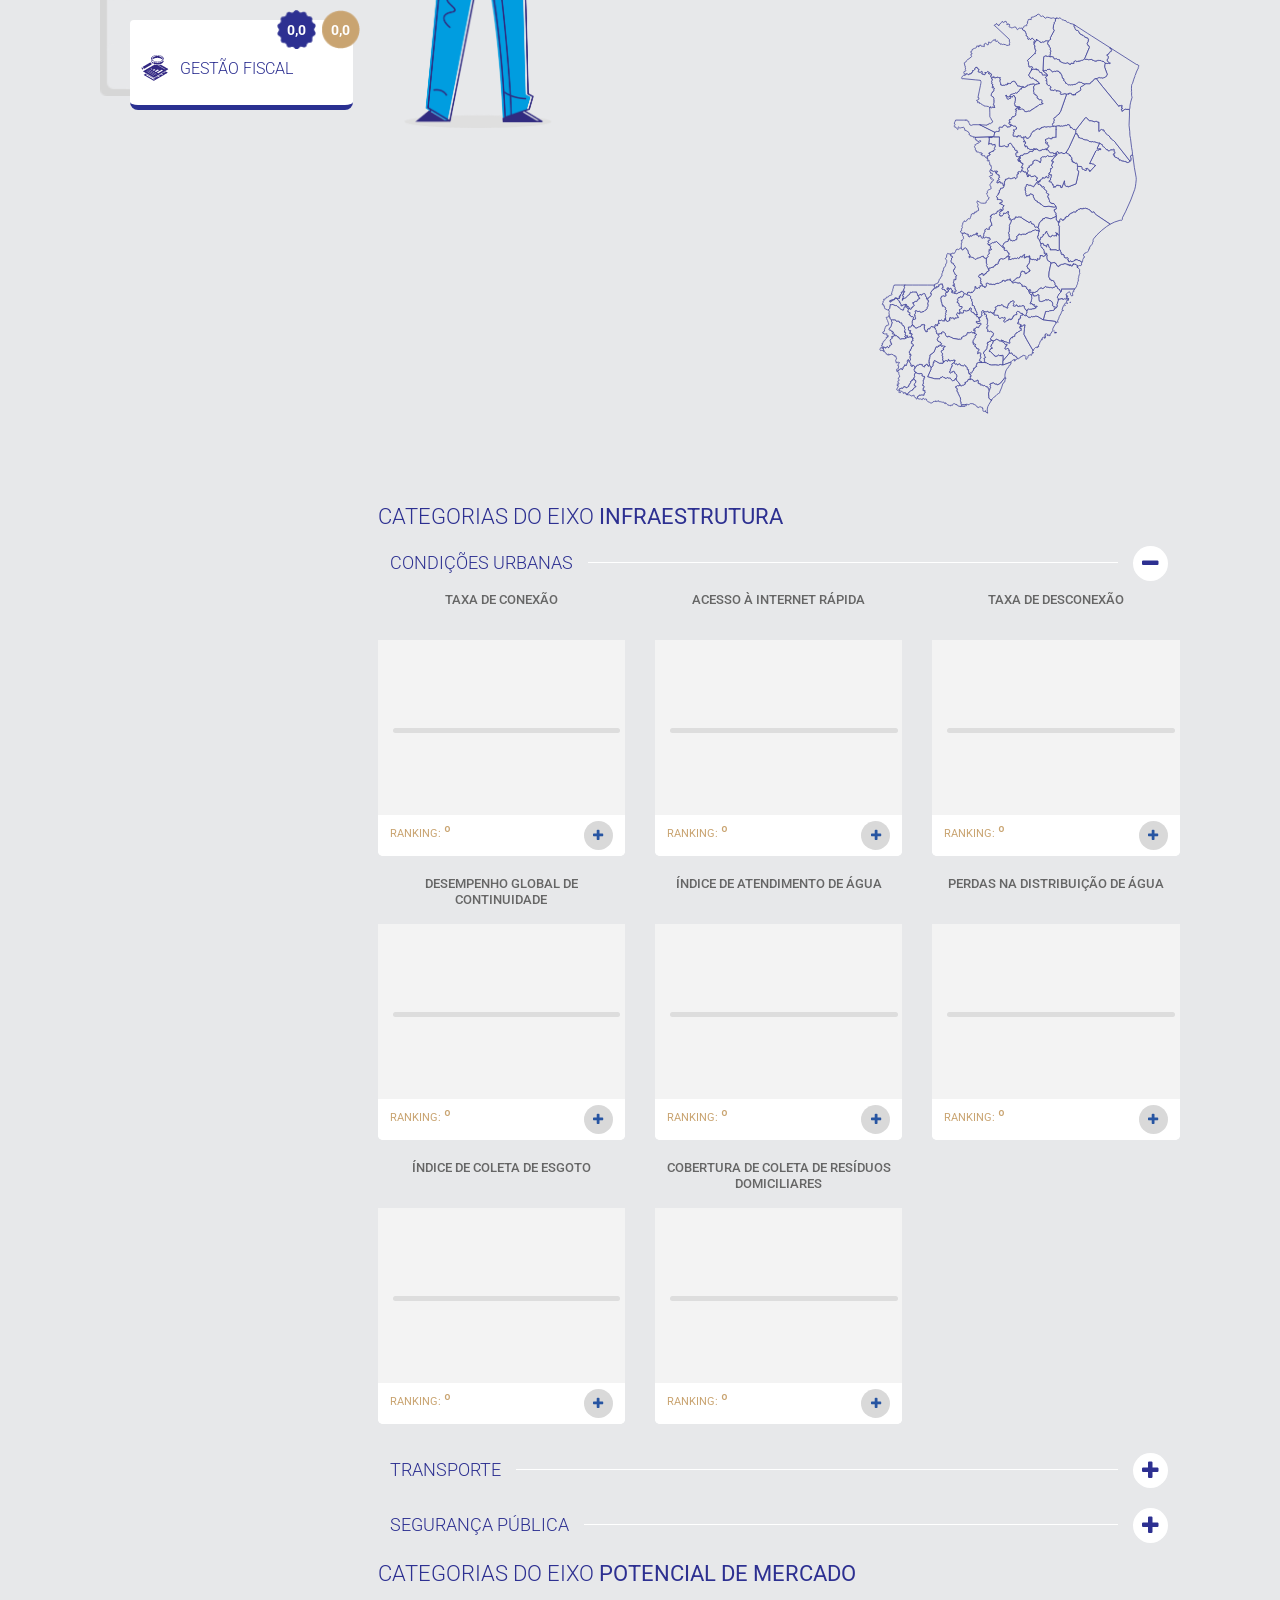
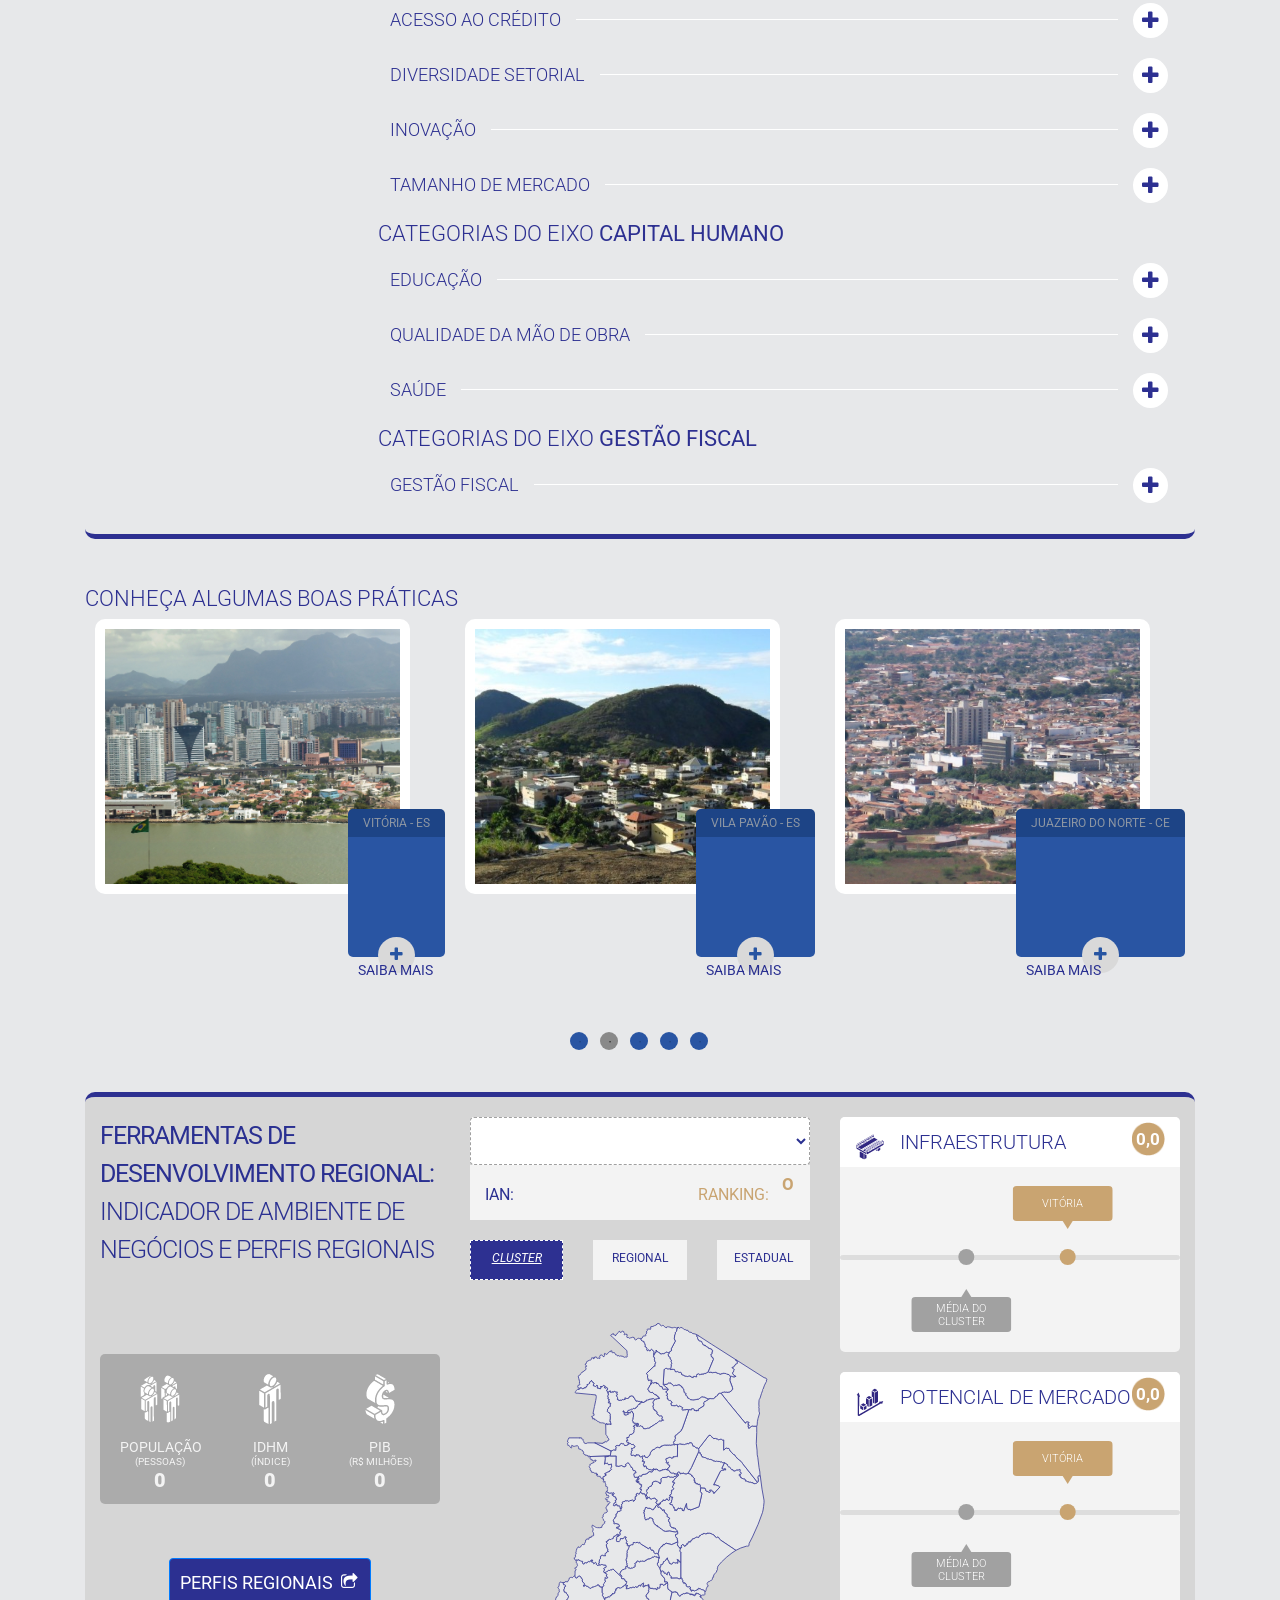
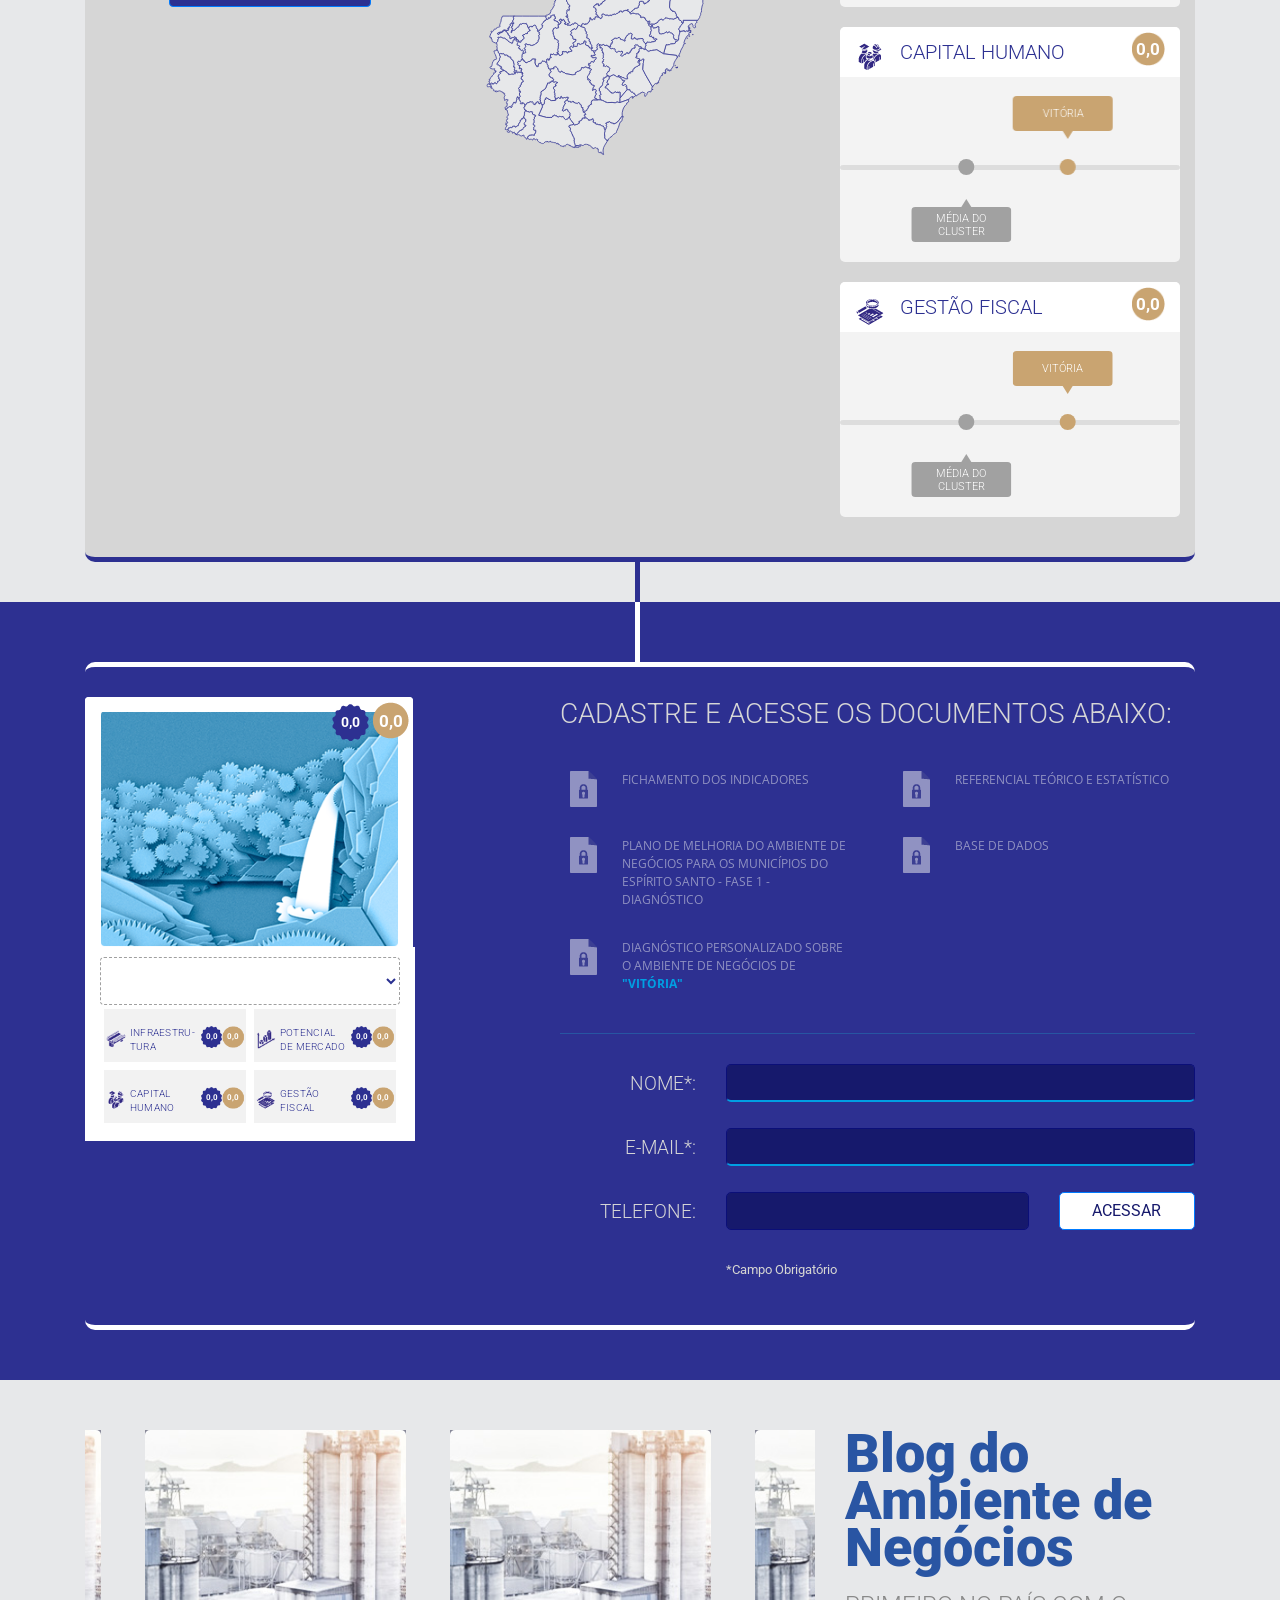
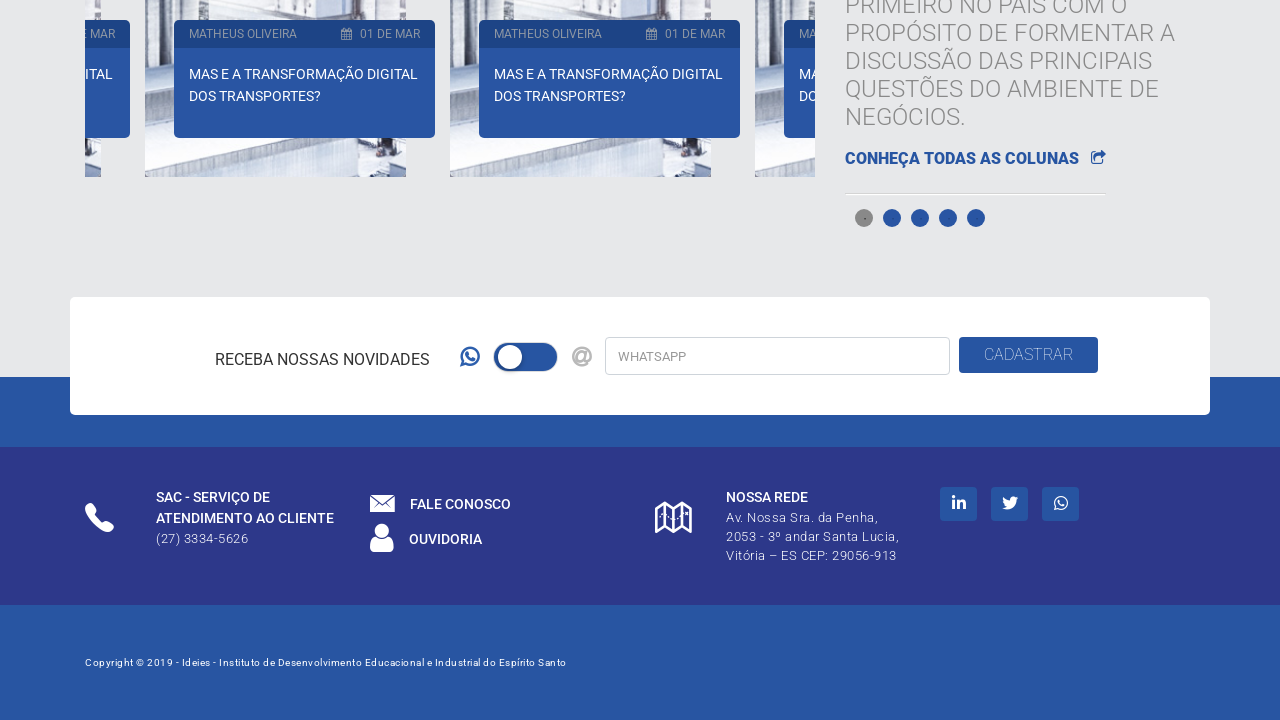
==== commit 4d04cb8a: "att 01.11" ====
--- a/index.html
+++ b/index.html
@@ -185,7 +185,7 @@
                   </div>
                   <div class="col-8">
                       <p class="cc-texto-right">OBSERVATÓRIO DA INDÚSTRIA</p>
-                      <a class="cc-link-portal" href="http://www.portaldaindustria-es.com.br/observatorio-da-industria">
+                      <a class="cc-link-portal" target="_blank" href="http://www.portaldaindustria-es.com.br/observatorio-da-industria">
                         <span>
                           Acesse o portal
                           <i class="fa fa-share-square-o"></i>
